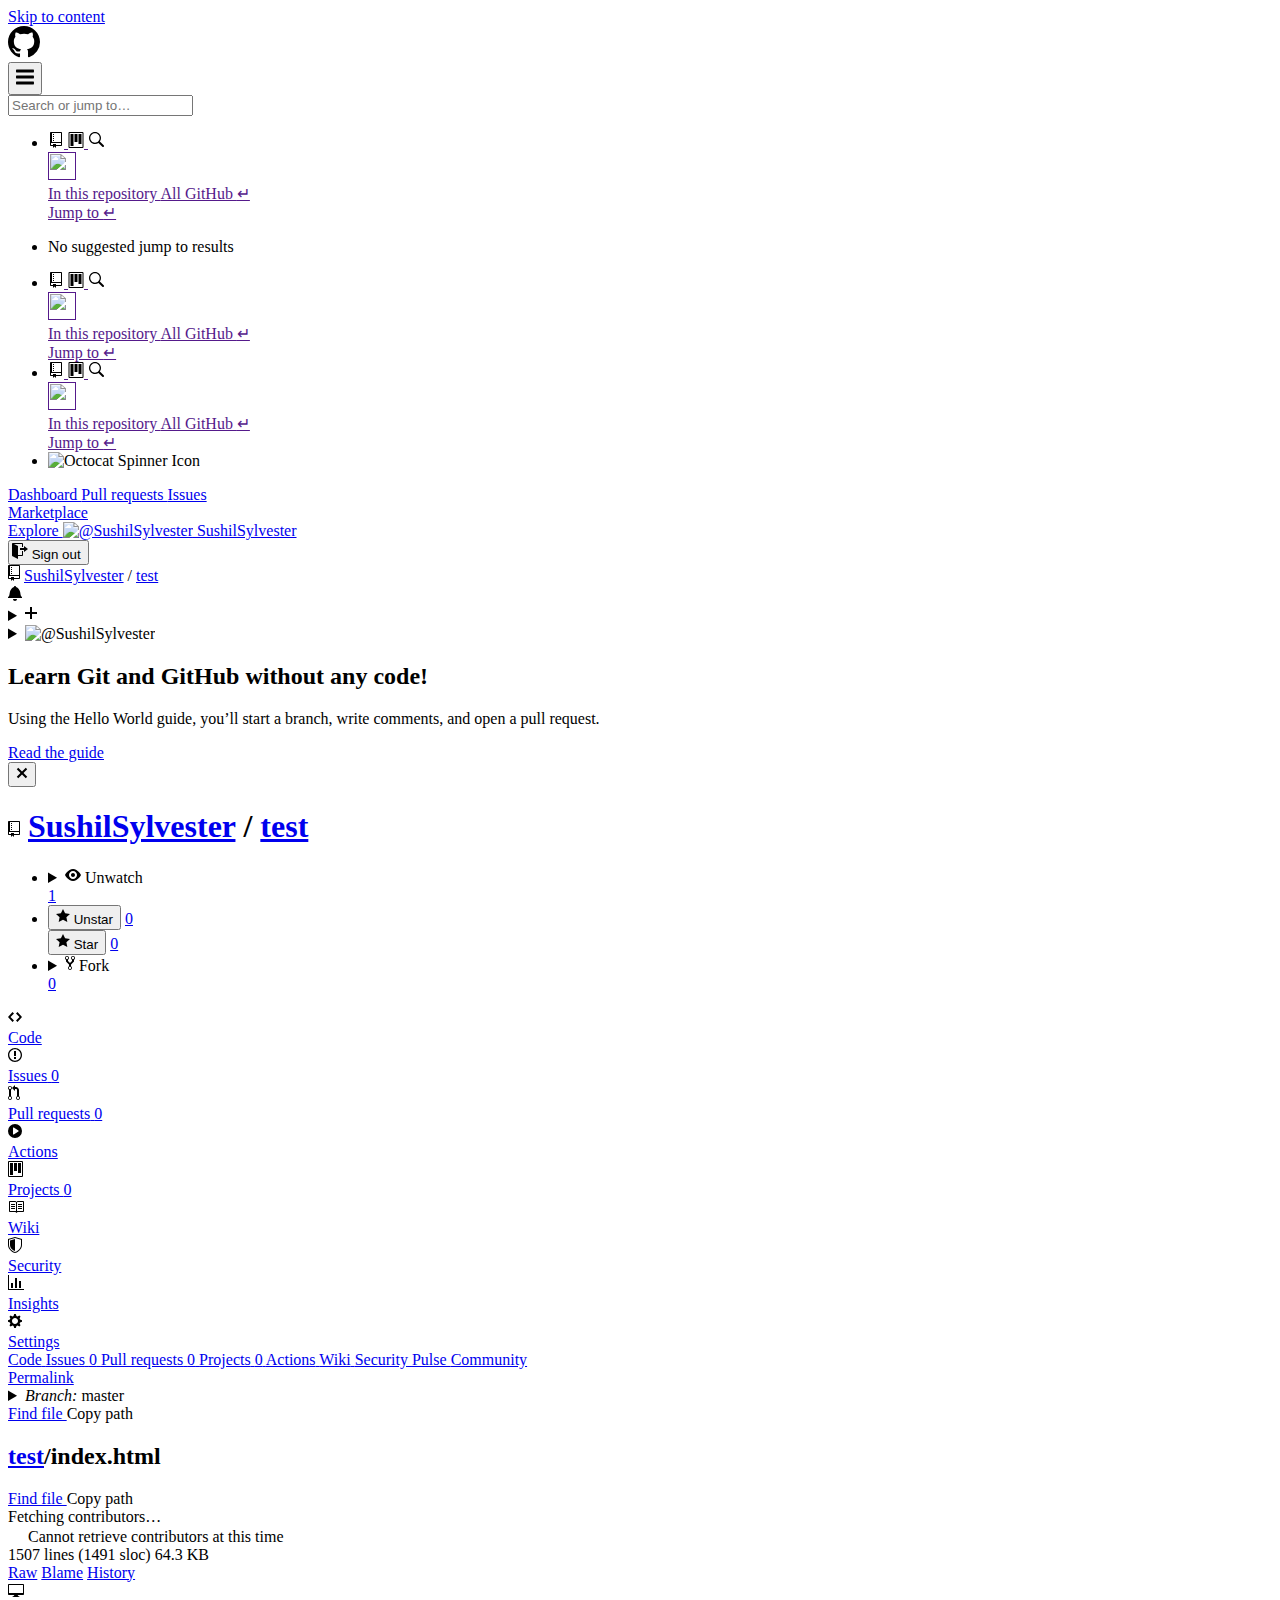
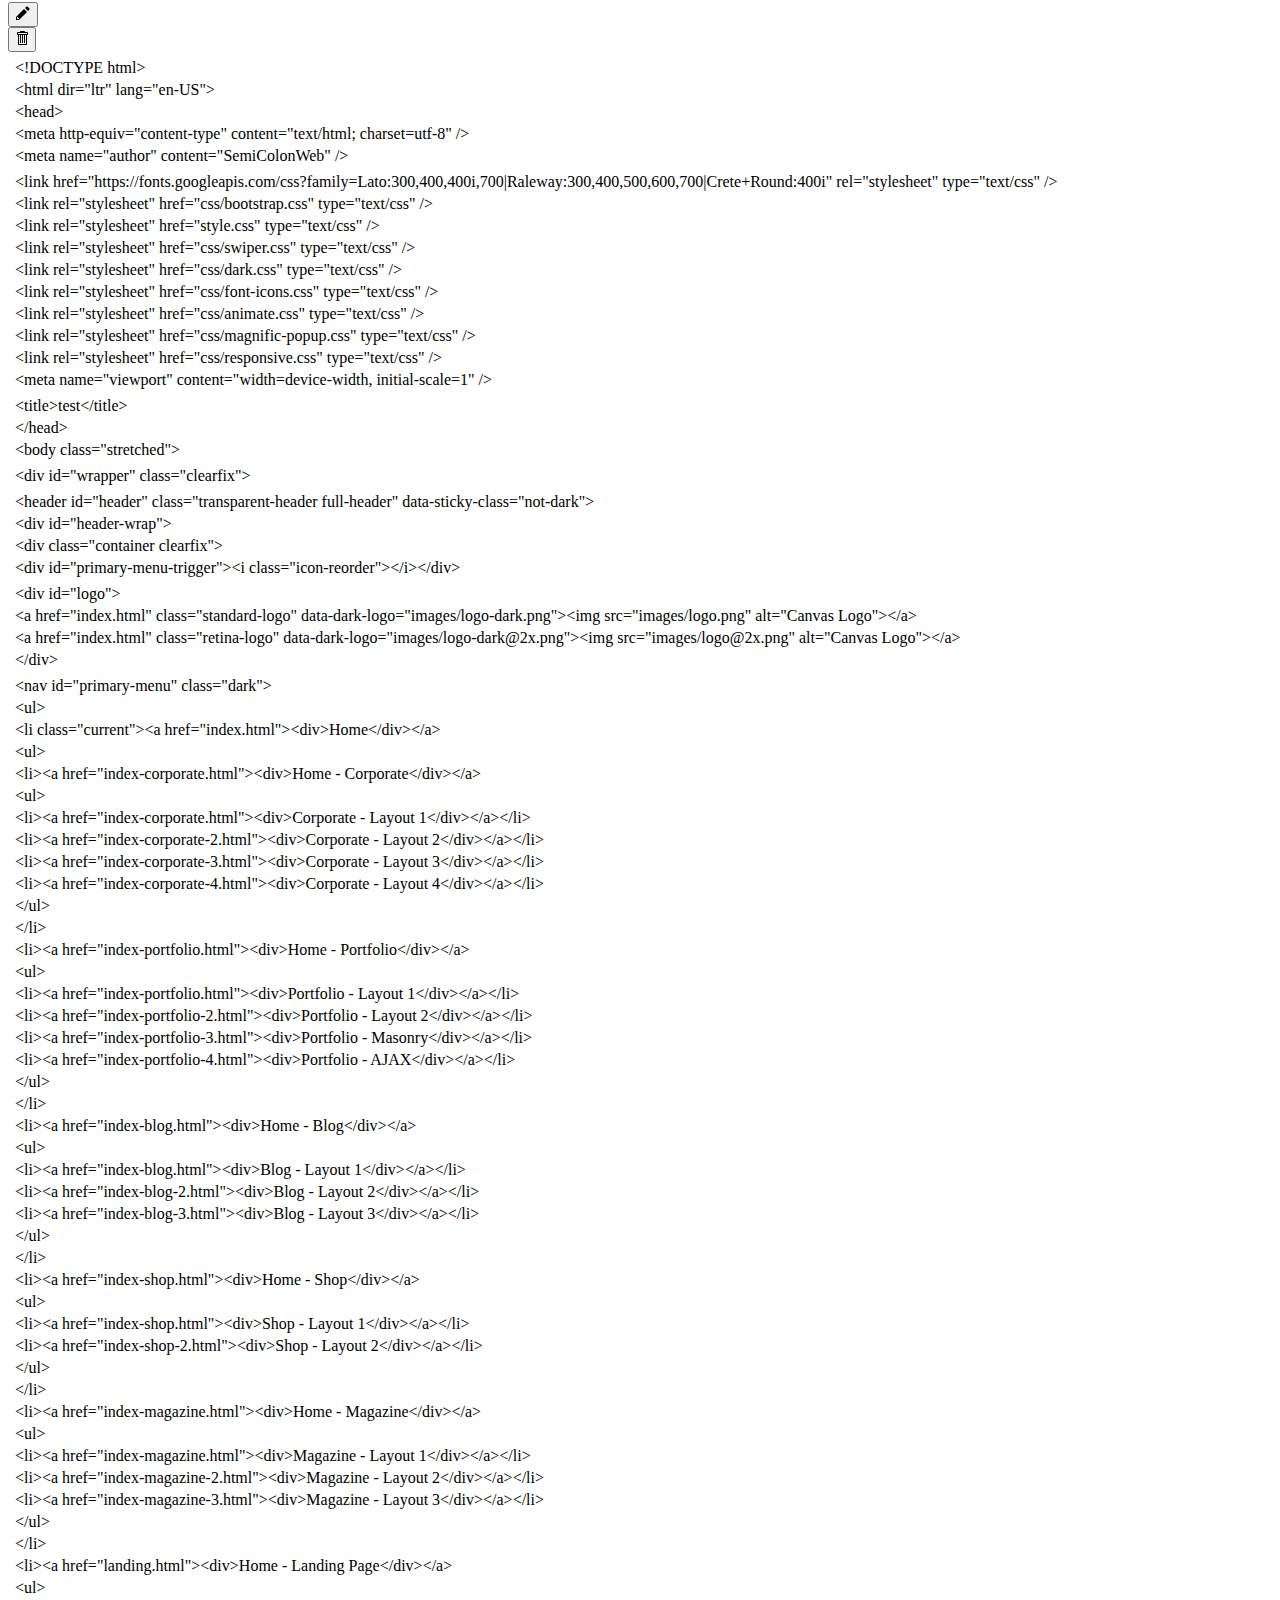
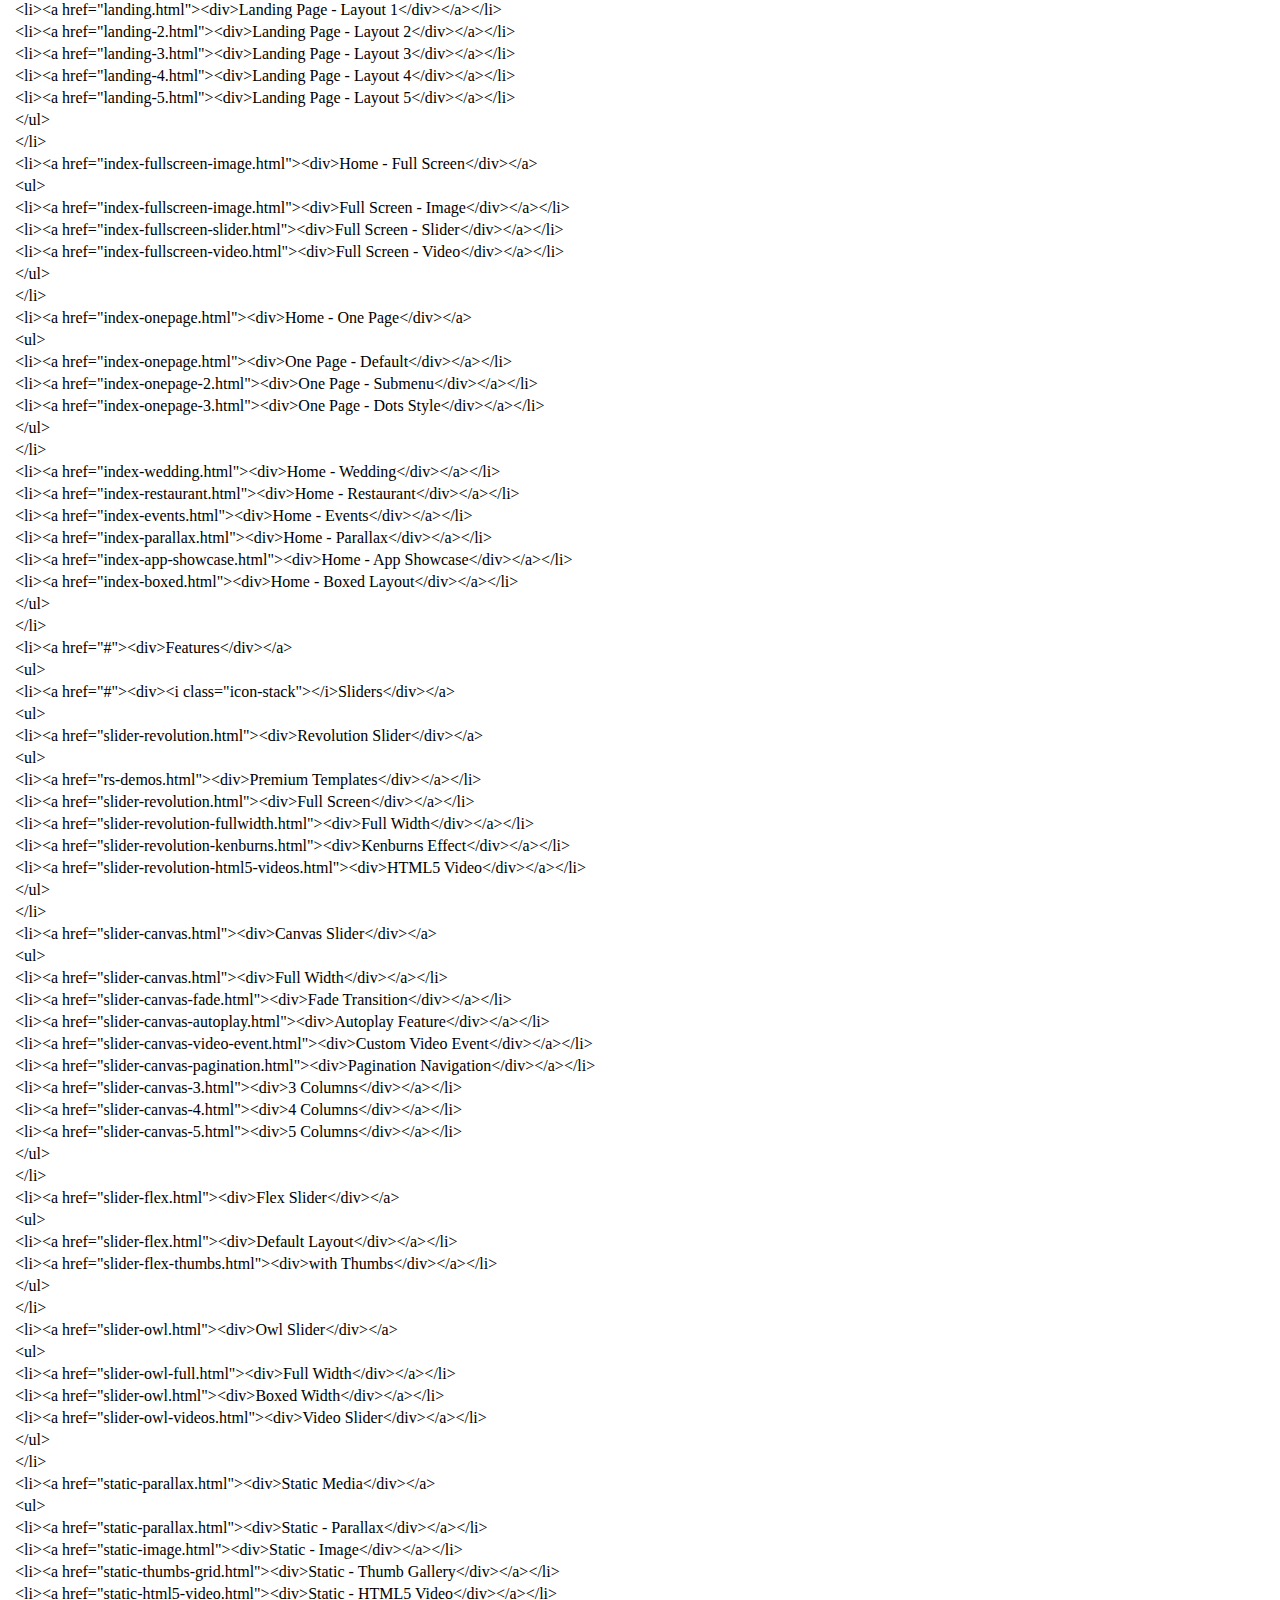
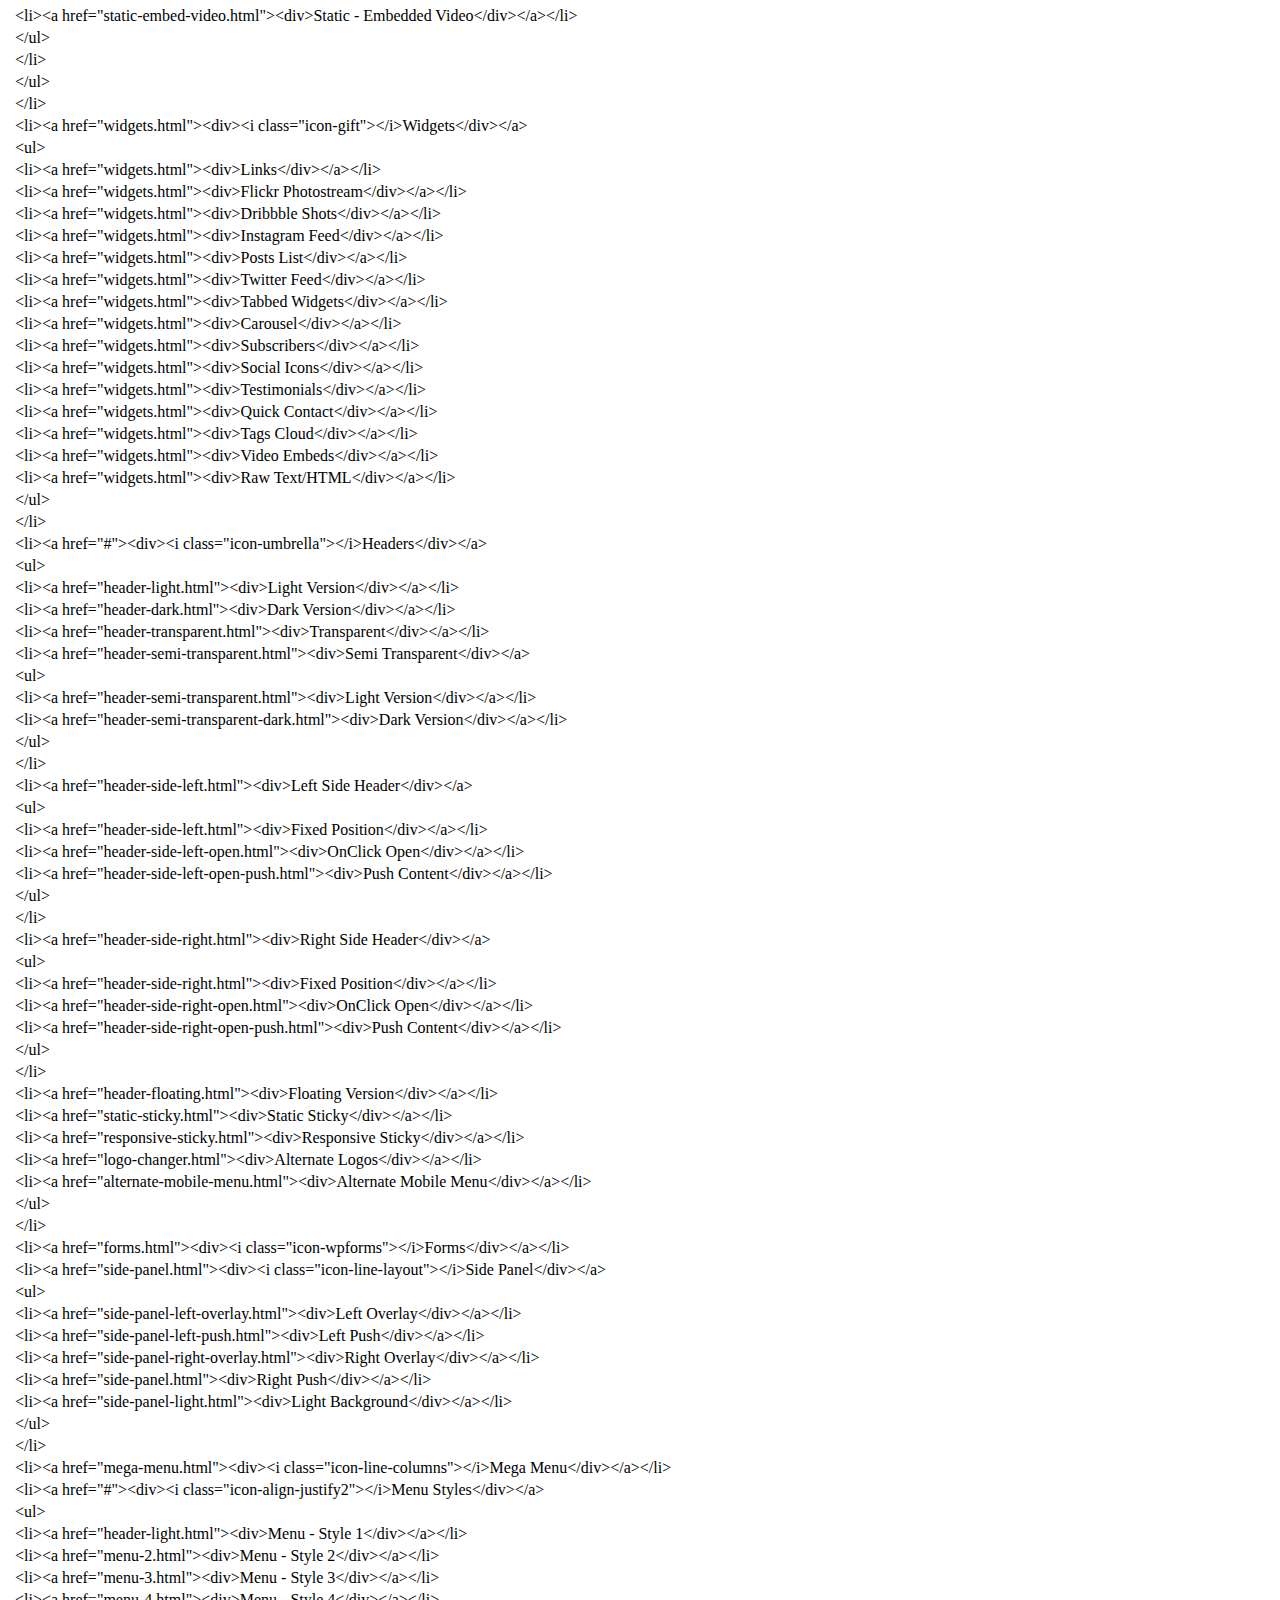
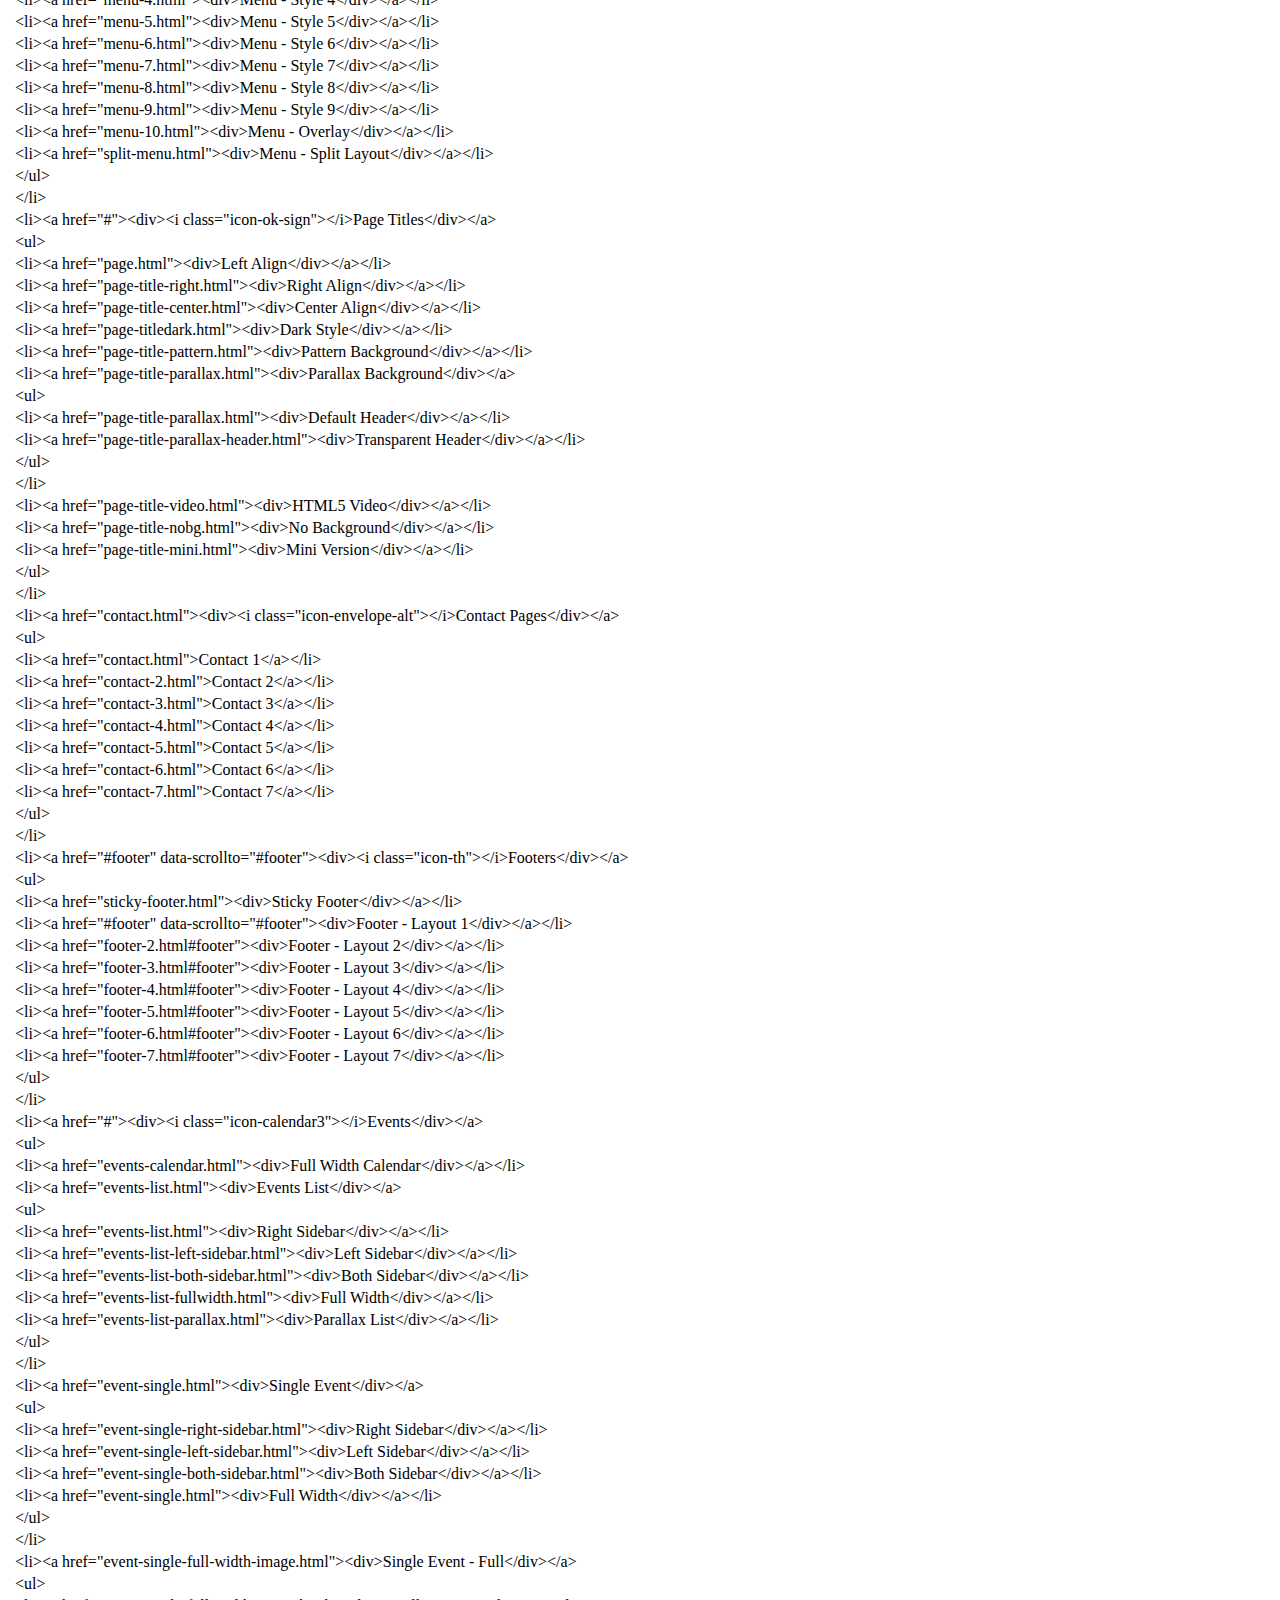
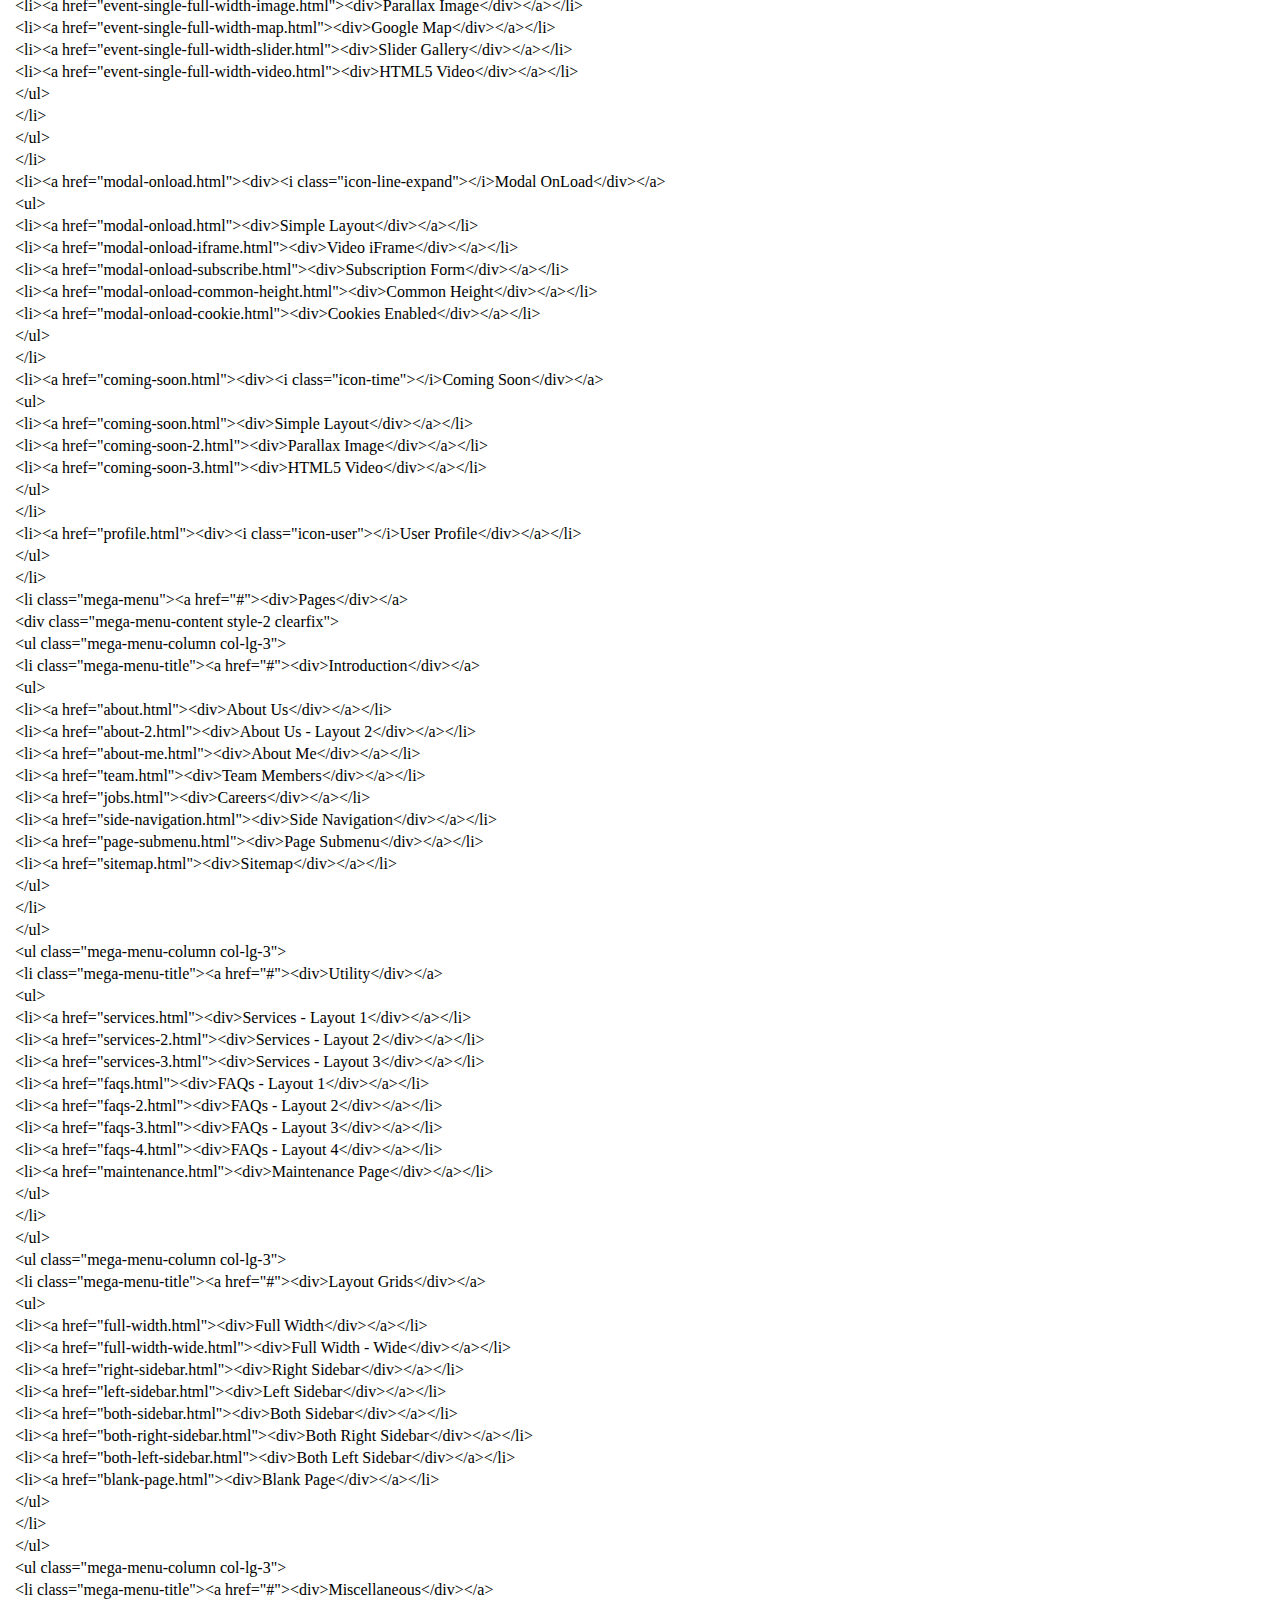
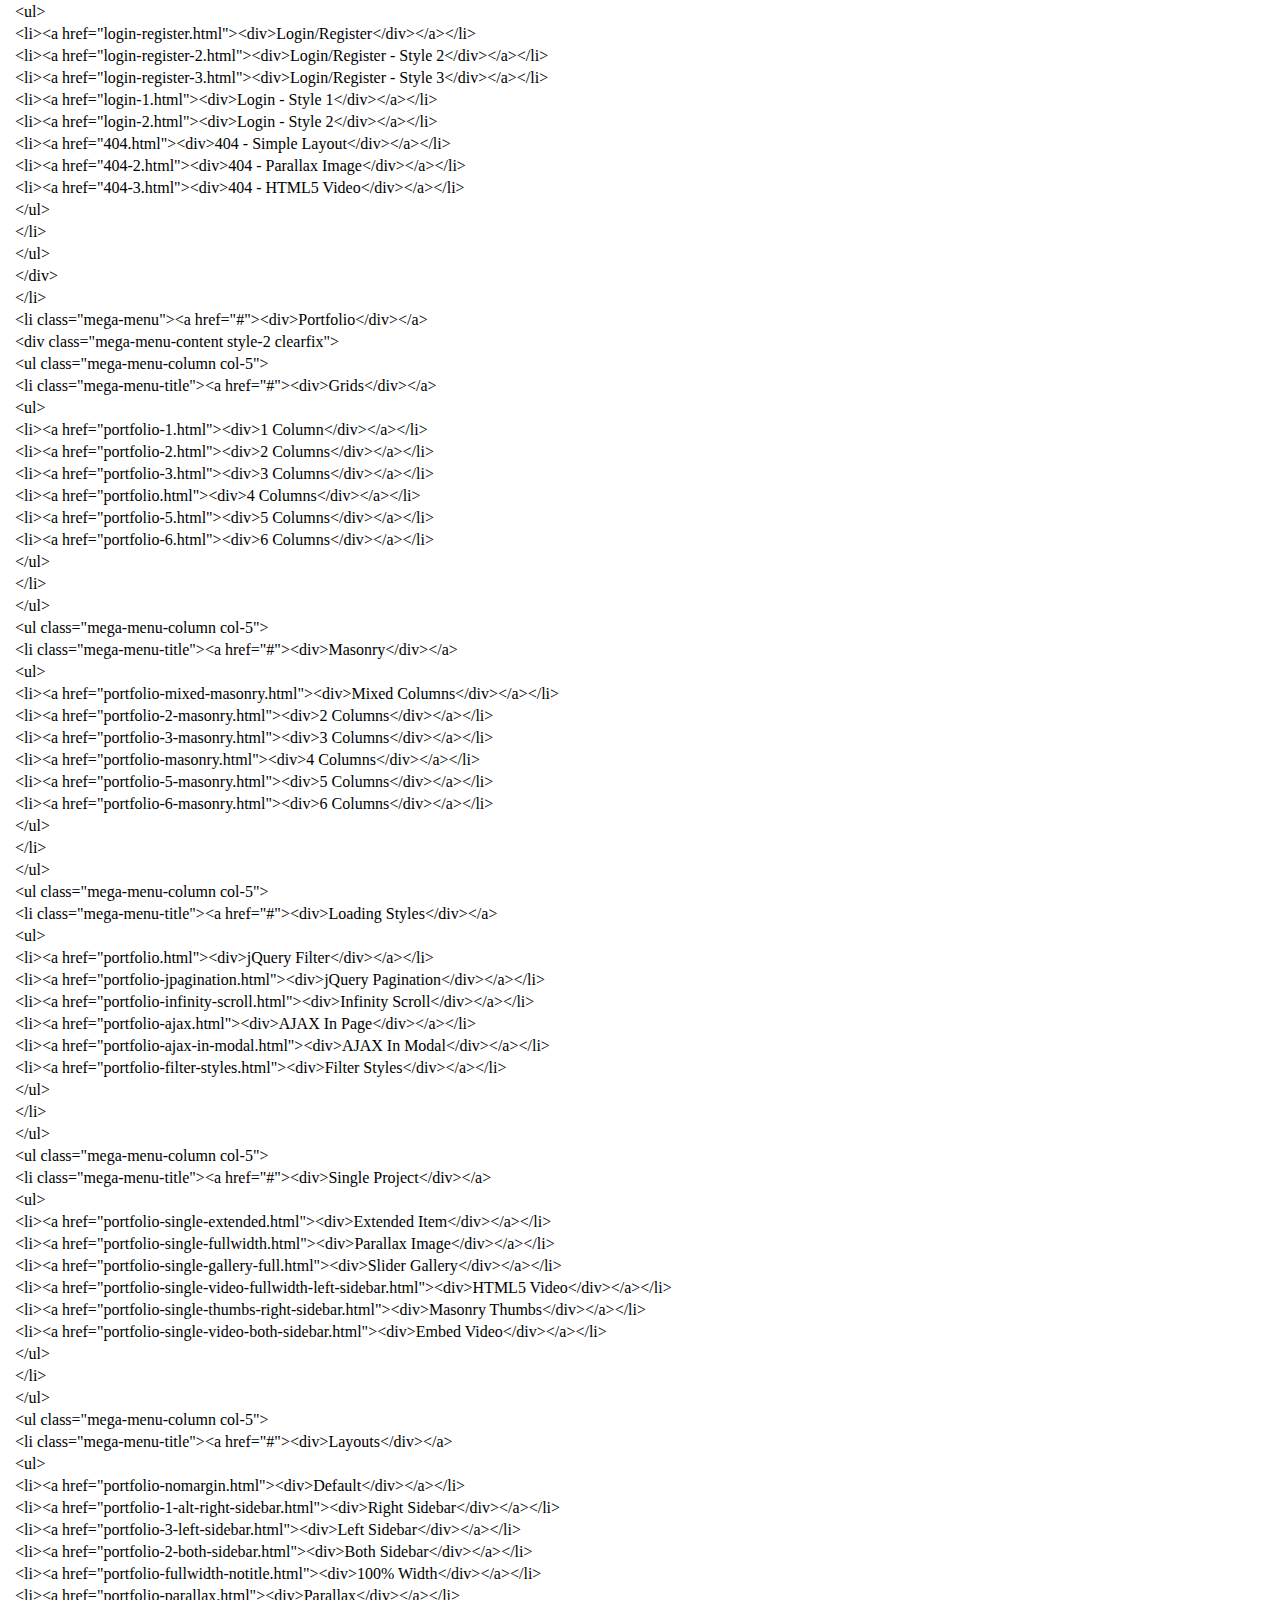
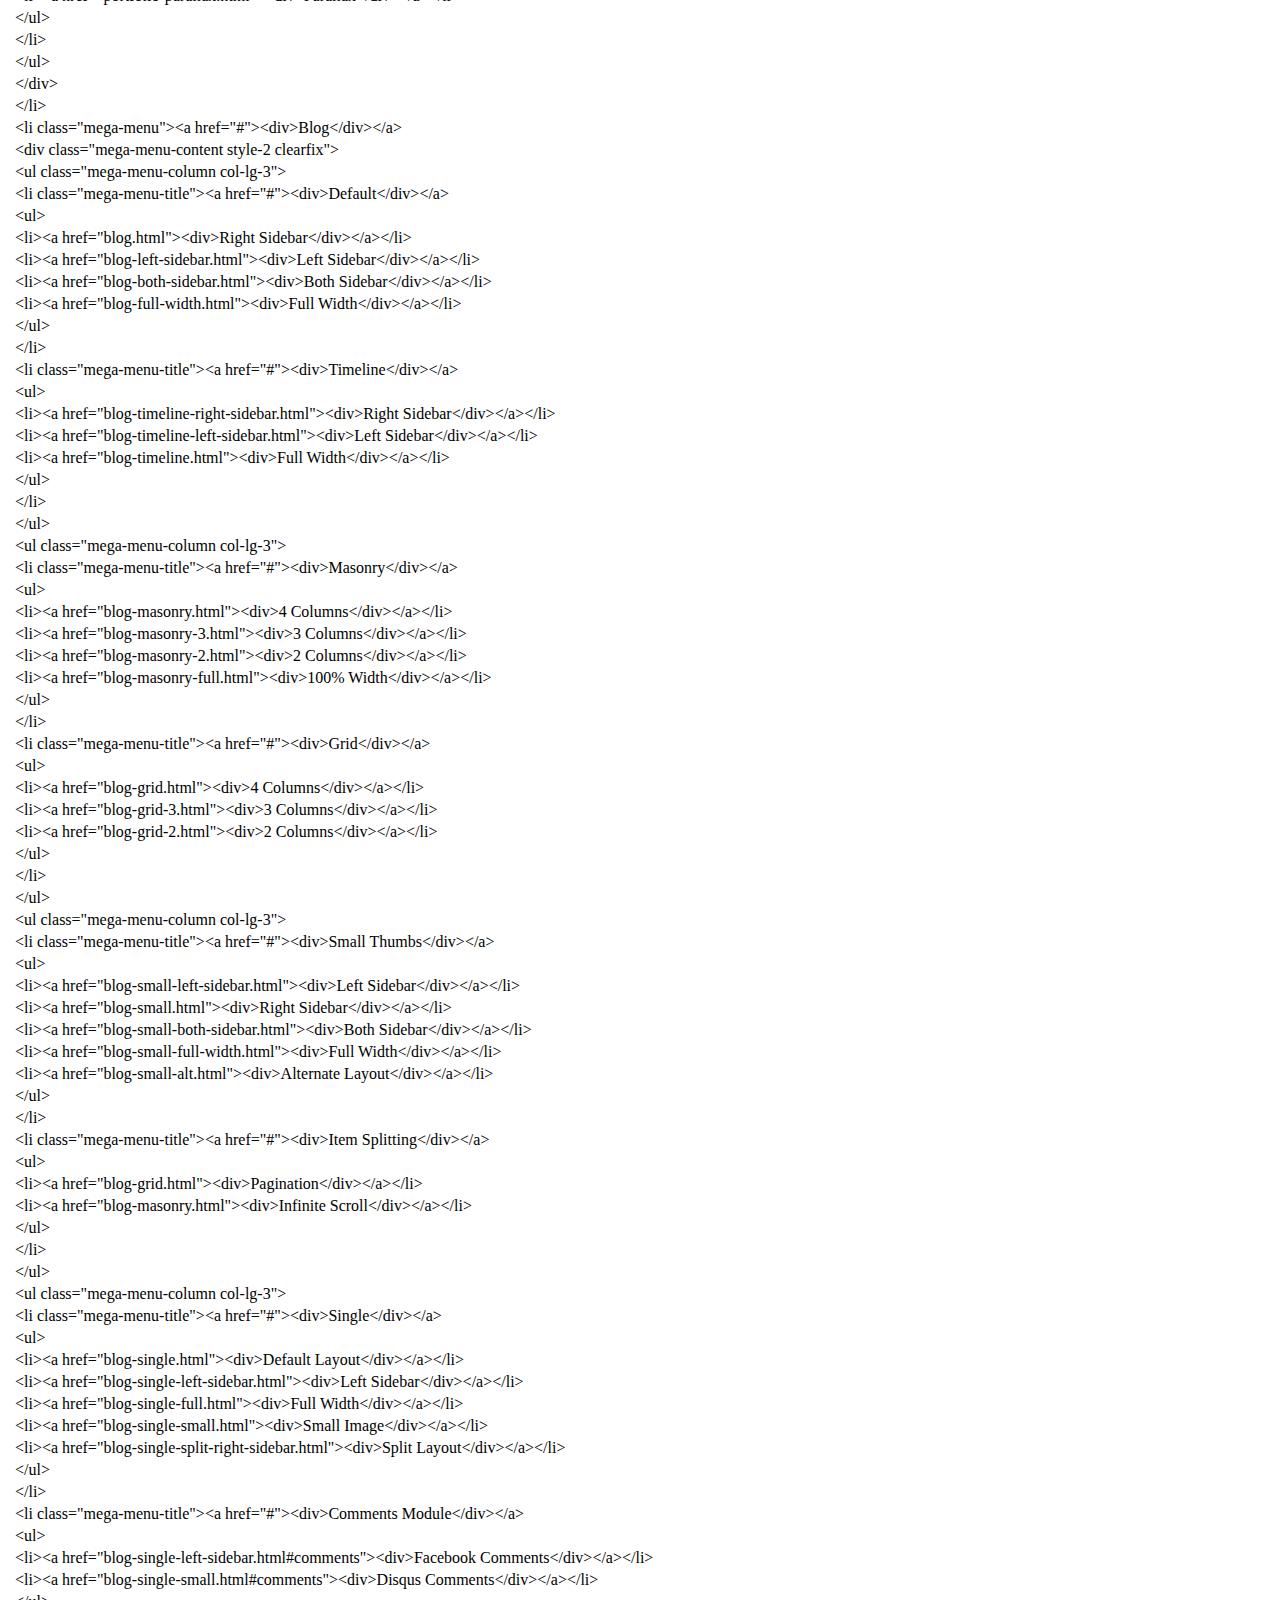
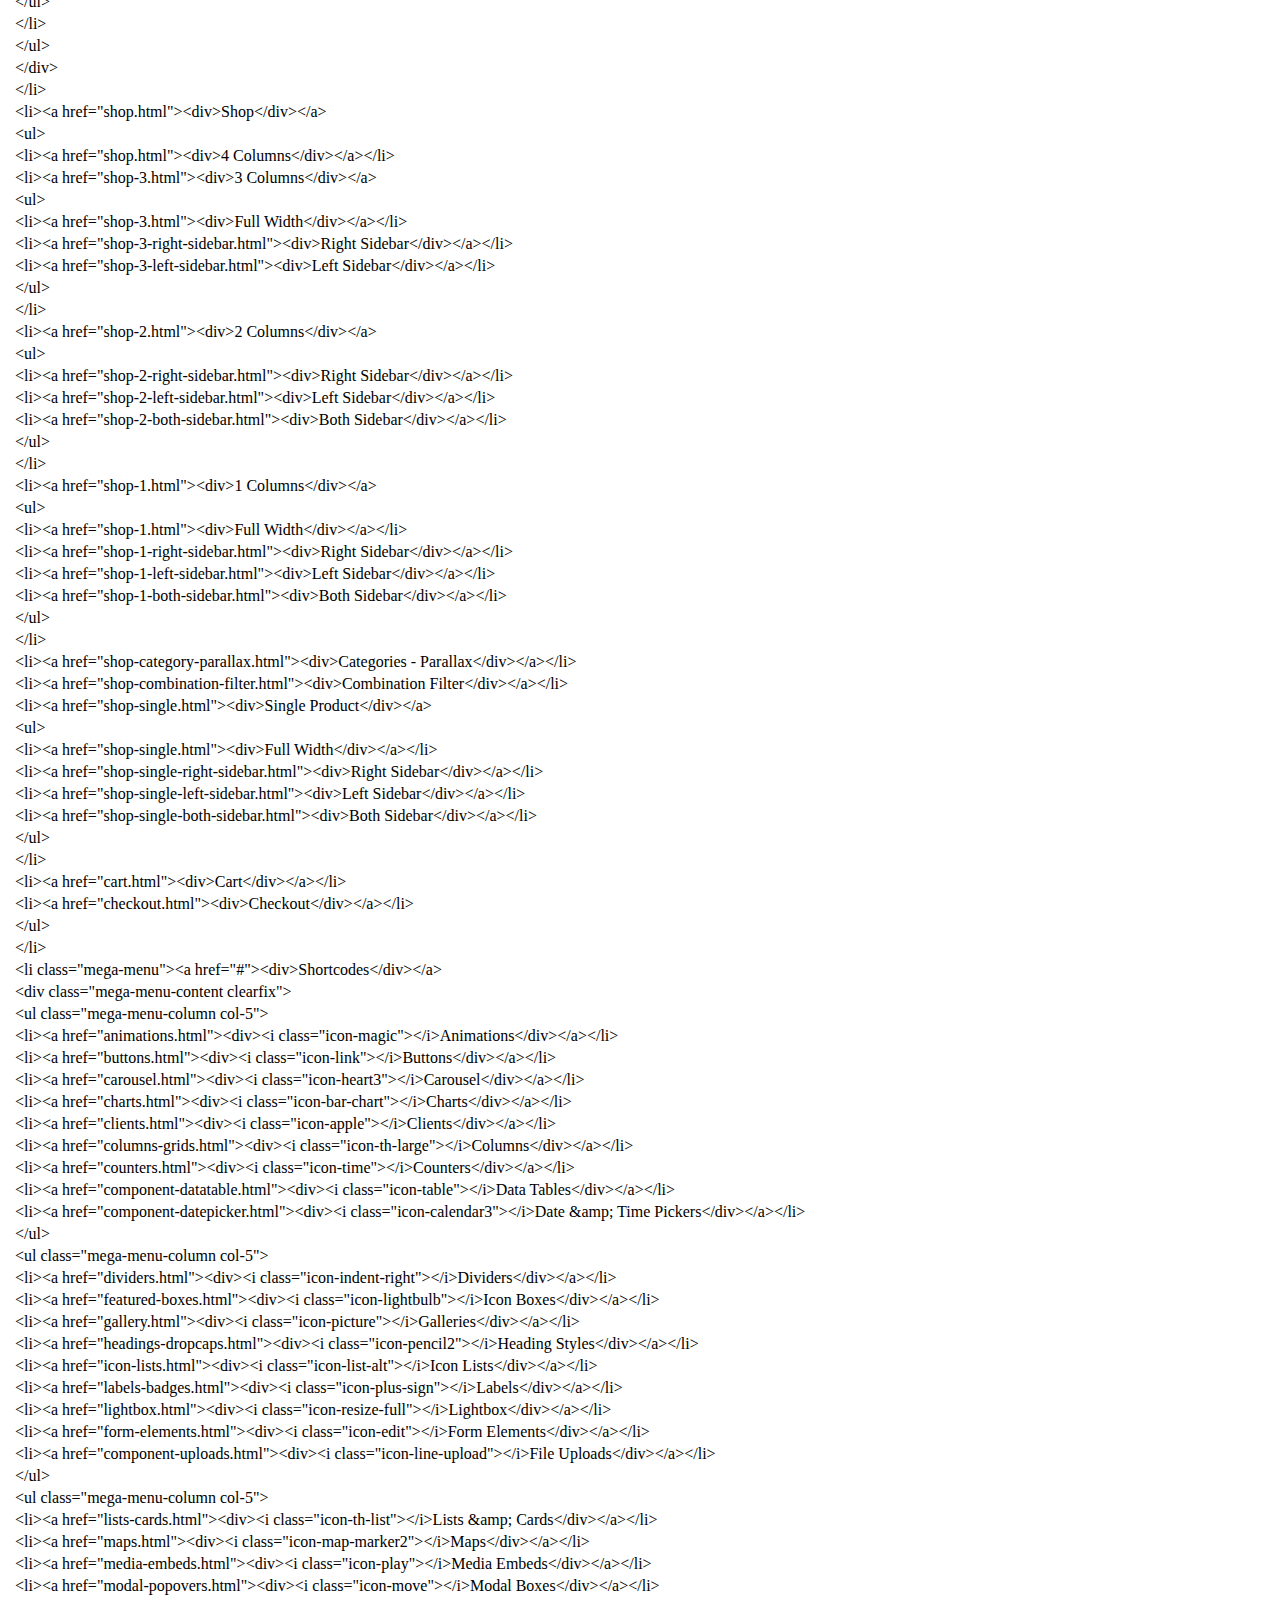
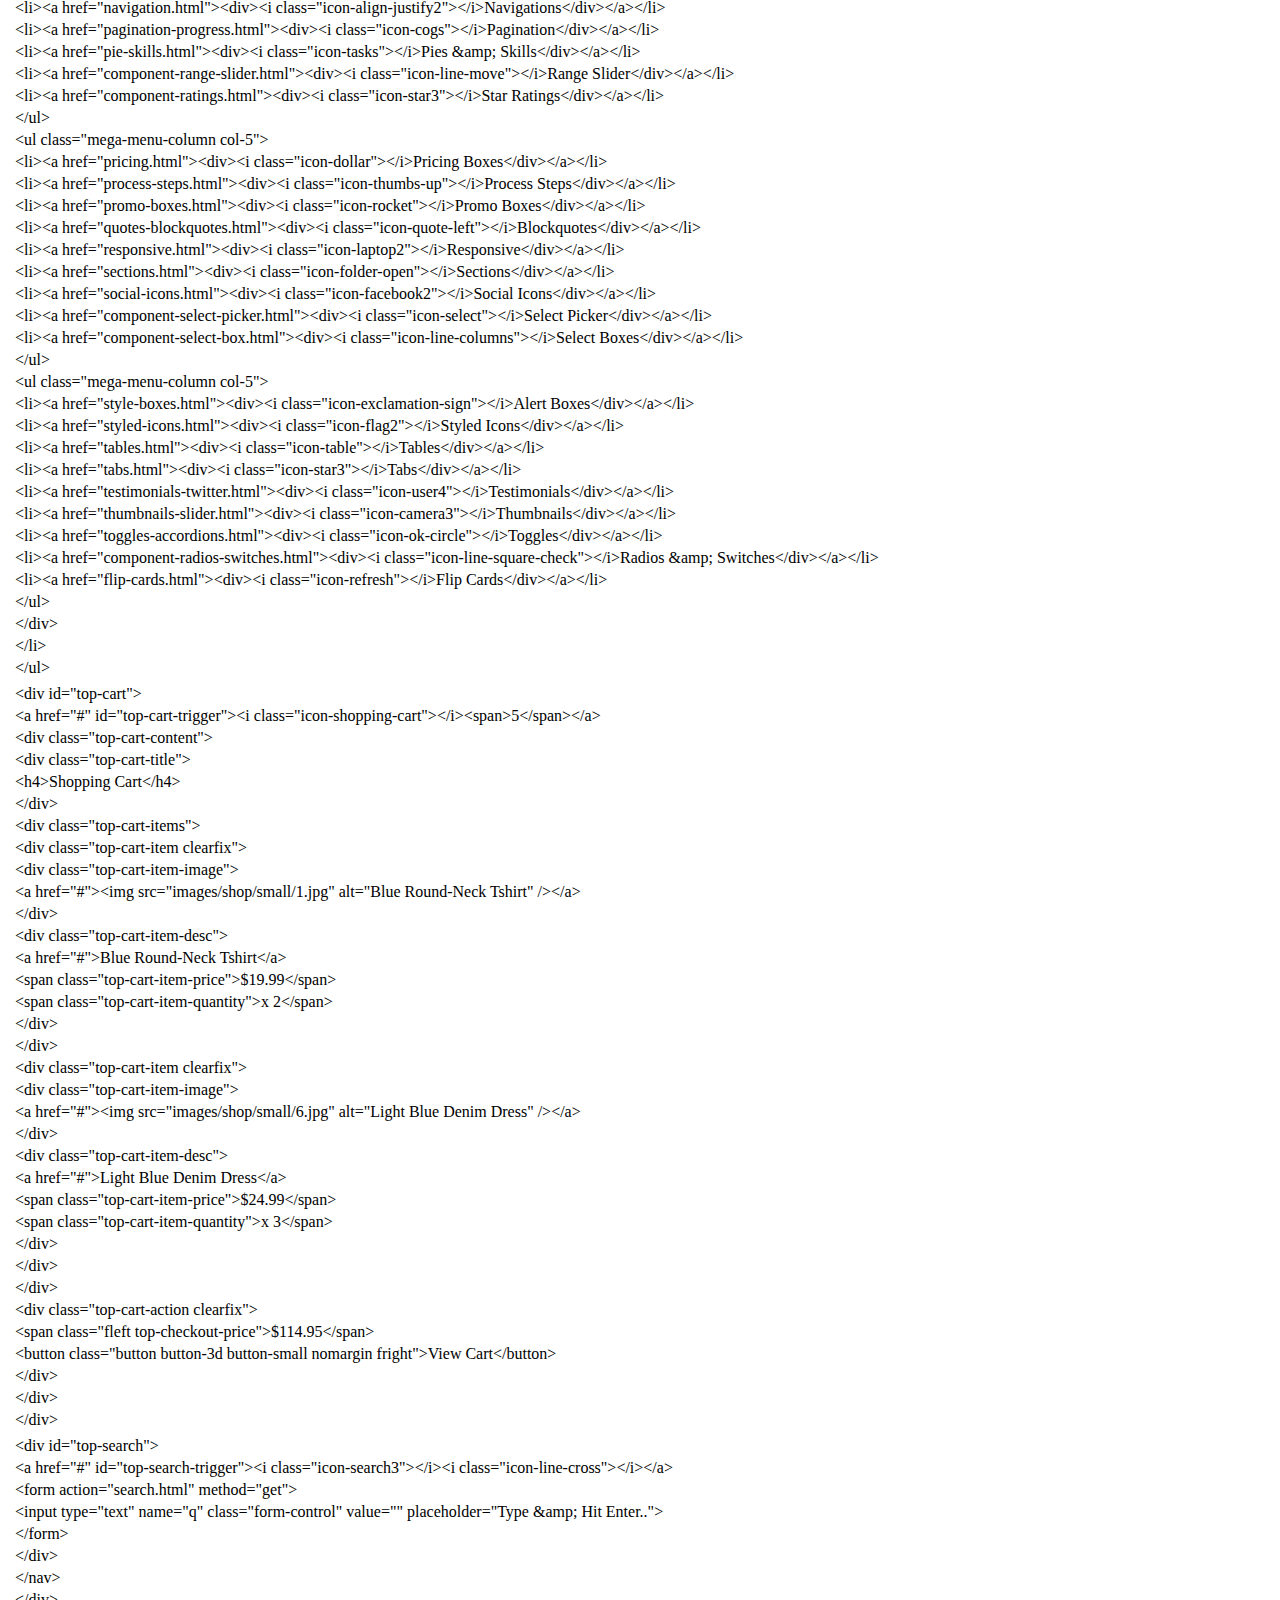
==== index.html @ d961a475 "intial" ====
<!DOCTYPE html>
<html lang="en">
  <head>
    <meta charset="utf-8">
  <link rel="dns-prefetch" href="https://github.githubassets.com">
  <link rel="dns-prefetch" href="https://avatars0.githubusercontent.com">
  <link rel="dns-prefetch" href="https://avatars1.githubusercontent.com">
  <link rel="dns-prefetch" href="https://avatars2.githubusercontent.com">
  <link rel="dns-prefetch" href="https://avatars3.githubusercontent.com">
  <link rel="dns-prefetch" href="https://github-cloud.s3.amazonaws.com">
  <link rel="dns-prefetch" href="https://user-images.githubusercontent.com/">



  <link crossorigin="anonymous" media="all" integrity="sha512-ZUjVod2EvYMDbGqRSyW0rpfgBq3i+gnR/4PfrzLsy5f20oIcRfgFQFVKgi3Ztp917bP1K/kdP5q8+nAlJ3+cFA==" rel="stylesheet" href="https://github.githubassets.com/assets/frameworks-6548d5a1dd84bd83036c6a914b25b4ae.css" />
  
    <link crossorigin="anonymous" media="all" integrity="sha512-aWCt/A1qCFFHv/UKBoS9jHRqexpzl4le8rrCfAyIIm8RdnEfFxDyhl0nZwbEgY9MXQrQaCOx6doLeYgiLhkJFw==" rel="stylesheet" href="https://github.githubassets.com/assets/github-6960adfc0d6a085147bff50a0684bd8c.css" />
    
    
    
    


  <meta name="viewport" content="width=device-width">
  
  <title>test/index.html at master · SushilSylvester/test</title>
    <meta name="description" content="learning how to make a website from a online theme - SushilSylvester/test">
    <link rel="search" type="application/opensearchdescription+xml" href="/opensearch.xml" title="GitHub">
  <link rel="fluid-icon" href="https://github.com/fluidicon.png" title="GitHub">
  <meta property="fb:app_id" content="1401488693436528">

    <meta name="twitter:image:src" content="https://avatars1.githubusercontent.com/u/50085377?s=400&amp;v=4" /><meta name="twitter:site" content="@github" /><meta name="twitter:card" content="summary" /><meta name="twitter:title" content="SushilSylvester/test" /><meta name="twitter:description" content="learning how to make a website from a online theme - SushilSylvester/test" />
    <meta property="og:image" content="https://avatars1.githubusercontent.com/u/50085377?s=400&amp;v=4" /><meta property="og:site_name" content="GitHub" /><meta property="og:type" content="object" /><meta property="og:title" content="SushilSylvester/test" /><meta property="og:url" content="https://github.com/SushilSylvester/test" /><meta property="og:description" content="learning how to make a website from a online theme - SushilSylvester/test" />

  <link rel="assets" href="https://github.githubassets.com/">
  <link rel="web-socket" href="wss://live.github.com/_sockets/VjI6NTA0NTA1NzQzOjMzNTg0MTM5MzczMWQwOTc1NGE2ODVhMDY2MGM2YjRiYjMzMDE5N2RiMmYwZTVmZGM2OWQ1YTc4OTg2MDI0ZDg=--afca8e7992817234aa585a444affe9e18c8a2e11">
  <link rel="sudo-modal" href="/sessions/sudo_modal">

  <meta name="request-id" content="A13A:0C19:292AB0:36376D:5E578D85" data-pjax-transient="true" /><meta name="html-safe-nonce" content="d06ad2f830679ea404a82786ac639b1eb482c0b4" data-pjax-transient="true" /><meta name="visitor-payload" content="[base64]" data-pjax-transient="true" /><meta name="visitor-hmac" content="f41d7c66b6e2598df636df85890a2dd08467ea015bfad2e20c453ac337c56d1f" data-pjax-transient="true" />



  <meta name="github-keyboard-shortcuts" content="repository,source-code" data-pjax-transient="true" />

  

  <meta name="selected-link" value="repo_source" data-pjax-transient>

      <meta name="google-site-verification" content="KT5gs8h0wvaagLKAVWq8bbeNwnZZK1r1XQysX3xurLU">
    <meta name="google-site-verification" content="ZzhVyEFwb7w3e0-uOTltm8Jsck2F5StVihD0exw2fsA">
    <meta name="google-site-verification" content="GXs5KoUUkNCoaAZn7wPN-t01Pywp9M3sEjnt_3_ZWPc">

  <meta name="octolytics-host" content="collector.githubapp.com" /><meta name="octolytics-app-id" content="github" /><meta name="octolytics-event-url" content="https://collector.githubapp.com/github-external/browser_event" /><meta name="octolytics-dimension-ga_id" content="" class="js-octo-ga-id" /><meta name="octolytics-actor-id" content="50085377" /><meta name="octolytics-actor-login" content="SushilSylvester" /><meta name="octolytics-actor-hash" content="61590eb894e7421001f3e9bf32dedfea23d3712039841abde90d7674dfe64f42" />
<meta name="analytics-location" content="/&lt;user-name&gt;/&lt;repo-name&gt;/blob/show" data-pjax-transient="true" />



    <meta name="google-analytics" content="UA-3769691-2">

  <meta class="js-ga-set" name="userId" content="8ce92f8f9f824bc4e760b42ac040467b">

<meta class="js-ga-set" name="dimension1" content="Logged In">



  

      <meta name="hostname" content="github.com">
    <meta name="user-login" content="SushilSylvester">

      <meta name="expected-hostname" content="github.com">

      <meta name="js-proxy-site-detection-payload" content="[base64]">

    <meta name="enabled-features" content="MARKETPLACE_FEATURED_BLOG_POSTS,MARKETPLACE_INVOICED_BILLING,MARKETPLACE_SOCIAL_PROOF_CUSTOMERS,MARKETPLACE_TRENDING_SOCIAL_PROOF,MARKETPLACE_RECOMMENDATIONS,MARKETPLACE_PENDING_INSTALLATIONS,RELATED_ISSUES,GHE_CLOUD_TRIAL">

  <meta http-equiv="x-pjax-version" content="a66917e160203954408a545388b3c1c7">
  

      <link href="https://github.com/SushilSylvester/test/commits/master.atom" rel="alternate" title="Recent Commits to test:master" type="application/atom+xml">

  <meta name="go-import" content="github.com/SushilSylvester/test git https://github.com/SushilSylvester/test.git">

  <meta name="octolytics-dimension-user_id" content="50085377" /><meta name="octolytics-dimension-user_login" content="SushilSylvester" /><meta name="octolytics-dimension-repository_id" content="243454106" /><meta name="octolytics-dimension-repository_nwo" content="SushilSylvester/test" /><meta name="octolytics-dimension-repository_public" content="true" /><meta name="octolytics-dimension-repository_is_fork" content="false" /><meta name="octolytics-dimension-repository_network_root_id" content="243454106" /><meta name="octolytics-dimension-repository_network_root_nwo" content="SushilSylvester/test" /><meta name="octolytics-dimension-repository_explore_github_marketplace_ci_cta_shown" content="true" />


    <link rel="canonical" href="https://github.com/SushilSylvester/test/blob/master/index.html" data-pjax-transient>


  <meta name="browser-stats-url" content="https://api.github.com/_private/browser/stats">

  <meta name="browser-errors-url" content="https://api.github.com/_private/browser/errors">

  <link rel="mask-icon" href="https://github.githubassets.com/pinned-octocat.svg" color="#000000">
  <link rel="icon" type="image/x-icon" class="js-site-favicon" href="https://github.githubassets.com/favicon.ico">

<meta name="theme-color" content="#1e2327">


  <link rel="manifest" href="/manifest.json" crossOrigin="use-credentials">

  </head>

  <body class="logged-in env-production page-responsive page-blob">
    

  <div class="position-relative js-header-wrapper ">
    <a href="#start-of-content" tabindex="1" class="p-3 bg-blue text-white show-on-focus js-skip-to-content">Skip to content</a>
    <span class="Progress progress-pjax-loader position-fixed width-full js-pjax-loader-bar">
      <span class="progress-pjax-loader-bar top-0 left-0" style="width: 0%;"></span>
    </span>

    
    



          <header class="Header js-details-container Details flex-wrap flex-lg-nowrap p-responsive" role="banner">

    <div class="Header-item d-none d-lg-flex">
      <a class="Header-link" href="https://github.com/" data-hotkey="g d" aria-label="Homepage" data-ga-click="Header, go to dashboard, icon:logo">
  <svg class="octicon octicon-mark-github v-align-middle" height="32" viewBox="0 0 16 16" version="1.1" width="32" aria-hidden="true"><path fill-rule="evenodd" d="M8 0C3.58 0 0 3.58 0 8c0 3.54 2.29 6.53 5.47 7.59.4.07.55-.17.55-.38 0-.19-.01-.82-.01-1.49-2.01.37-2.53-.49-2.69-.94-.09-.23-.48-.94-.82-1.13-.28-.15-.68-.52-.01-.53.63-.01 1.08.58 1.23.82.72 1.21 1.87.87 2.33.66.07-.52.28-.87.51-1.07-1.78-.2-3.64-.89-3.64-3.95 0-.87.31-1.59.82-2.15-.08-.2-.36-1.02.08-2.12 0 0 .67-.21 2.2.82.64-.18 1.32-.27 2-.27.68 0 1.36.09 2 .27 1.53-1.04 2.2-.82 2.2-.82.44 1.1.16 1.92.08 2.12.51.56.82 1.27.82 2.15 0 3.07-1.87 3.75-3.65 3.95.29.25.54.73.54 1.48 0 1.07-.01 1.93-.01 2.2 0 .21.15.46.55.38A8.013 8.013 0 0016 8c0-4.42-3.58-8-8-8z"/></svg>
</a>

    </div>

    <div class="Header-item d-lg-none">
      <button class="Header-link btn-link js-details-target" type="button" aria-label="Toggle navigation" aria-expanded="false">
        <svg height="24" class="octicon octicon-three-bars" viewBox="0 0 12 16" version="1.1" width="18" aria-hidden="true"><path fill-rule="evenodd" d="M11.41 9H.59C0 9 0 8.59 0 8c0-.59 0-1 .59-1H11.4c.59 0 .59.41.59 1 0 .59 0 1-.59 1h.01zm0-4H.59C0 5 0 4.59 0 4c0-.59 0-1 .59-1H11.4c.59 0 .59.41.59 1 0 .59 0 1-.59 1h.01zM.59 11H11.4c.59 0 .59.41.59 1 0 .59 0 1-.59 1H.59C0 13 0 12.59 0 12c0-.59 0-1 .59-1z"/></svg>
      </button>
    </div>

    <div class="Header-item Header-item--full flex-column flex-lg-row width-full flex-order-2 flex-lg-order-none mr-0 mr-lg-3 mt-3 mt-lg-0 Details-content--hidden">
        <div class="header-search flex-self-stretch flex-lg-self-auto mr-0 mr-lg-3 mb-3 mb-lg-0 scoped-search site-scoped-search js-site-search position-relative js-jump-to"
  role="combobox"
  aria-owns="jump-to-results"
  aria-label="Search or jump to"
  aria-haspopup="listbox"
  aria-expanded="false"
>
  <div class="position-relative">
    <!-- '"` --><!-- </textarea></xmp> --></option></form><form class="js-site-search-form" role="search" aria-label="Site" data-scope-type="Repository" data-scope-id="243454106" data-scoped-search-url="/SushilSylvester/test/search" data-unscoped-search-url="/search" action="/SushilSylvester/test/search" accept-charset="UTF-8" method="get"><input name="utf8" type="hidden" value="&#x2713;" />
      <label class="form-control input-sm header-search-wrapper p-0 header-search-wrapper-jump-to position-relative d-flex flex-justify-between flex-items-center js-chromeless-input-container">
        <input type="text"
          class="form-control input-sm header-search-input jump-to-field js-jump-to-field js-site-search-focus js-site-search-field is-clearable"
          data-hotkey="s,/"
          name="q"
          value=""
          placeholder="Search or jump to…"
          data-unscoped-placeholder="Search or jump to…"
          data-scoped-placeholder="Search or jump to…"
          autocapitalize="off"
          aria-autocomplete="list"
          aria-controls="jump-to-results"
          aria-label="Search or jump to…"
          data-jump-to-suggestions-path="/_graphql/GetSuggestedNavigationDestinations"
          spellcheck="false"
          autocomplete="off"
          >
          <input type="hidden" value="pB2CwMWUD31xLmV+FwZ5x+VfL7xsSQUrv5X5a4J0u9oSczZcZZi8GXXfVyZz+Y/QvOb5dAsIskVyiSiGy3tI0Q==" data-csrf="true" class="js-data-jump-to-suggestions-path-csrf" />
          <input type="hidden" class="js-site-search-type-field" name="type" >
            <img src="https://github.githubassets.com/images/search-key-slash.svg" alt="" class="mr-2 header-search-key-slash">

            <div class="Box position-absolute overflow-hidden d-none jump-to-suggestions js-jump-to-suggestions-container">
              
<ul class="d-none js-jump-to-suggestions-template-container">
  

<li class="d-flex flex-justify-start flex-items-center p-0 f5 navigation-item js-navigation-item js-jump-to-suggestion" role="option">
  <a tabindex="-1" class="no-underline d-flex flex-auto flex-items-center jump-to-suggestions-path js-jump-to-suggestion-path js-navigation-open p-2" href="">
    <div class="jump-to-octicon js-jump-to-octicon flex-shrink-0 mr-2 text-center d-none">
      <svg height="16" width="16" class="octicon octicon-repo flex-shrink-0 js-jump-to-octicon-repo d-none" title="Repository" aria-label="Repository" viewBox="0 0 12 16" version="1.1" role="img"><path fill-rule="evenodd" d="M4 9H3V8h1v1zm0-3H3v1h1V6zm0-2H3v1h1V4zm0-2H3v1h1V2zm8-1v12c0 .55-.45 1-1 1H6v2l-1.5-1.5L3 16v-2H1c-.55 0-1-.45-1-1V1c0-.55.45-1 1-1h10c.55 0 1 .45 1 1zm-1 10H1v2h2v-1h3v1h5v-2zm0-10H2v9h9V1z"/></svg>
      <svg height="16" width="16" class="octicon octicon-project flex-shrink-0 js-jump-to-octicon-project d-none" title="Project" aria-label="Project" viewBox="0 0 15 16" version="1.1" role="img"><path fill-rule="evenodd" d="M10 12h3V2h-3v10zm-4-2h3V2H6v8zm-4 4h3V2H2v12zm-1 1h13V1H1v14zM14 0H1a1 1 0 00-1 1v14a1 1 0 001 1h13a1 1 0 001-1V1a1 1 0 00-1-1z"/></svg>
      <svg height="16" width="16" class="octicon octicon-search flex-shrink-0 js-jump-to-octicon-search d-none" title="Search" aria-label="Search" viewBox="0 0 16 16" version="1.1" role="img"><path fill-rule="evenodd" d="M15.7 13.3l-3.81-3.83A5.93 5.93 0 0013 6c0-3.31-2.69-6-6-6S1 2.69 1 6s2.69 6 6 6c1.3 0 2.48-.41 3.47-1.11l3.83 3.81c.19.2.45.3.7.3.25 0 .52-.09.7-.3a.996.996 0 000-1.41v.01zM7 10.7c-2.59 0-4.7-2.11-4.7-4.7 0-2.59 2.11-4.7 4.7-4.7 2.59 0 4.7 2.11 4.7 4.7 0 2.59-2.11 4.7-4.7 4.7z"/></svg>
    </div>

    <img class="avatar mr-2 flex-shrink-0 js-jump-to-suggestion-avatar d-none" alt="" aria-label="Team" src="" width="28" height="28">

    <div class="jump-to-suggestion-name js-jump-to-suggestion-name flex-auto overflow-hidden text-left no-wrap css-truncate css-truncate-target">
    </div>

    <div class="border rounded-1 flex-shrink-0 bg-gray px-1 text-gray-light ml-1 f6 d-none js-jump-to-badge-search">
      <span class="js-jump-to-badge-search-text-default d-none" aria-label="in this repository">
        In this repository
      </span>
      <span class="js-jump-to-badge-search-text-global d-none" aria-label="in all of GitHub">
        All GitHub
      </span>
      <span aria-hidden="true" class="d-inline-block ml-1 v-align-middle">↵</span>
    </div>

    <div aria-hidden="true" class="border rounded-1 flex-shrink-0 bg-gray px-1 text-gray-light ml-1 f6 d-none d-on-nav-focus js-jump-to-badge-jump">
      Jump to
      <span class="d-inline-block ml-1 v-align-middle">↵</span>
    </div>
  </a>
</li>

</ul>

<ul class="d-none js-jump-to-no-results-template-container">
  <li class="d-flex flex-justify-center flex-items-center f5 d-none js-jump-to-suggestion p-2">
    <span class="text-gray">No suggested jump to results</span>
  </li>
</ul>

<ul id="jump-to-results" role="listbox" class="p-0 m-0 js-navigation-container jump-to-suggestions-results-container js-jump-to-suggestions-results-container">
  

<li class="d-flex flex-justify-start flex-items-center p-0 f5 navigation-item js-navigation-item js-jump-to-scoped-search d-none" role="option">
  <a tabindex="-1" class="no-underline d-flex flex-auto flex-items-center jump-to-suggestions-path js-jump-to-suggestion-path js-navigation-open p-2" href="">
    <div class="jump-to-octicon js-jump-to-octicon flex-shrink-0 mr-2 text-center d-none">
      <svg height="16" width="16" class="octicon octicon-repo flex-shrink-0 js-jump-to-octicon-repo d-none" title="Repository" aria-label="Repository" viewBox="0 0 12 16" version="1.1" role="img"><path fill-rule="evenodd" d="M4 9H3V8h1v1zm0-3H3v1h1V6zm0-2H3v1h1V4zm0-2H3v1h1V2zm8-1v12c0 .55-.45 1-1 1H6v2l-1.5-1.5L3 16v-2H1c-.55 0-1-.45-1-1V1c0-.55.45-1 1-1h10c.55 0 1 .45 1 1zm-1 10H1v2h2v-1h3v1h5v-2zm0-10H2v9h9V1z"/></svg>
      <svg height="16" width="16" class="octicon octicon-project flex-shrink-0 js-jump-to-octicon-project d-none" title="Project" aria-label="Project" viewBox="0 0 15 16" version="1.1" role="img"><path fill-rule="evenodd" d="M10 12h3V2h-3v10zm-4-2h3V2H6v8zm-4 4h3V2H2v12zm-1 1h13V1H1v14zM14 0H1a1 1 0 00-1 1v14a1 1 0 001 1h13a1 1 0 001-1V1a1 1 0 00-1-1z"/></svg>
      <svg height="16" width="16" class="octicon octicon-search flex-shrink-0 js-jump-to-octicon-search d-none" title="Search" aria-label="Search" viewBox="0 0 16 16" version="1.1" role="img"><path fill-rule="evenodd" d="M15.7 13.3l-3.81-3.83A5.93 5.93 0 0013 6c0-3.31-2.69-6-6-6S1 2.69 1 6s2.69 6 6 6c1.3 0 2.48-.41 3.47-1.11l3.83 3.81c.19.2.45.3.7.3.25 0 .52-.09.7-.3a.996.996 0 000-1.41v.01zM7 10.7c-2.59 0-4.7-2.11-4.7-4.7 0-2.59 2.11-4.7 4.7-4.7 2.59 0 4.7 2.11 4.7 4.7 0 2.59-2.11 4.7-4.7 4.7z"/></svg>
    </div>

    <img class="avatar mr-2 flex-shrink-0 js-jump-to-suggestion-avatar d-none" alt="" aria-label="Team" src="" width="28" height="28">

    <div class="jump-to-suggestion-name js-jump-to-suggestion-name flex-auto overflow-hidden text-left no-wrap css-truncate css-truncate-target">
    </div>

    <div class="border rounded-1 flex-shrink-0 bg-gray px-1 text-gray-light ml-1 f6 d-none js-jump-to-badge-search">
      <span class="js-jump-to-badge-search-text-default d-none" aria-label="in this repository">
        In this repository
      </span>
      <span class="js-jump-to-badge-search-text-global d-none" aria-label="in all of GitHub">
        All GitHub
      </span>
      <span aria-hidden="true" class="d-inline-block ml-1 v-align-middle">↵</span>
    </div>

    <div aria-hidden="true" class="border rounded-1 flex-shrink-0 bg-gray px-1 text-gray-light ml-1 f6 d-none d-on-nav-focus js-jump-to-badge-jump">
      Jump to
      <span class="d-inline-block ml-1 v-align-middle">↵</span>
    </div>
  </a>
</li>

  

<li class="d-flex flex-justify-start flex-items-center p-0 f5 navigation-item js-navigation-item js-jump-to-global-search d-none" role="option">
  <a tabindex="-1" class="no-underline d-flex flex-auto flex-items-center jump-to-suggestions-path js-jump-to-suggestion-path js-navigation-open p-2" href="">
    <div class="jump-to-octicon js-jump-to-octicon flex-shrink-0 mr-2 text-center d-none">
      <svg height="16" width="16" class="octicon octicon-repo flex-shrink-0 js-jump-to-octicon-repo d-none" title="Repository" aria-label="Repository" viewBox="0 0 12 16" version="1.1" role="img"><path fill-rule="evenodd" d="M4 9H3V8h1v1zm0-3H3v1h1V6zm0-2H3v1h1V4zm0-2H3v1h1V2zm8-1v12c0 .55-.45 1-1 1H6v2l-1.5-1.5L3 16v-2H1c-.55 0-1-.45-1-1V1c0-.55.45-1 1-1h10c.55 0 1 .45 1 1zm-1 10H1v2h2v-1h3v1h5v-2zm0-10H2v9h9V1z"/></svg>
      <svg height="16" width="16" class="octicon octicon-project flex-shrink-0 js-jump-to-octicon-project d-none" title="Project" aria-label="Project" viewBox="0 0 15 16" version="1.1" role="img"><path fill-rule="evenodd" d="M10 12h3V2h-3v10zm-4-2h3V2H6v8zm-4 4h3V2H2v12zm-1 1h13V1H1v14zM14 0H1a1 1 0 00-1 1v14a1 1 0 001 1h13a1 1 0 001-1V1a1 1 0 00-1-1z"/></svg>
      <svg height="16" width="16" class="octicon octicon-search flex-shrink-0 js-jump-to-octicon-search d-none" title="Search" aria-label="Search" viewBox="0 0 16 16" version="1.1" role="img"><path fill-rule="evenodd" d="M15.7 13.3l-3.81-3.83A5.93 5.93 0 0013 6c0-3.31-2.69-6-6-6S1 2.69 1 6s2.69 6 6 6c1.3 0 2.48-.41 3.47-1.11l3.83 3.81c.19.2.45.3.7.3.25 0 .52-.09.7-.3a.996.996 0 000-1.41v.01zM7 10.7c-2.59 0-4.7-2.11-4.7-4.7 0-2.59 2.11-4.7 4.7-4.7 2.59 0 4.7 2.11 4.7 4.7 0 2.59-2.11 4.7-4.7 4.7z"/></svg>
    </div>

    <img class="avatar mr-2 flex-shrink-0 js-jump-to-suggestion-avatar d-none" alt="" aria-label="Team" src="" width="28" height="28">

    <div class="jump-to-suggestion-name js-jump-to-suggestion-name flex-auto overflow-hidden text-left no-wrap css-truncate css-truncate-target">
    </div>

    <div class="border rounded-1 flex-shrink-0 bg-gray px-1 text-gray-light ml-1 f6 d-none js-jump-to-badge-search">
      <span class="js-jump-to-badge-search-text-default d-none" aria-label="in this repository">
        In this repository
      </span>
      <span class="js-jump-to-badge-search-text-global d-none" aria-label="in all of GitHub">
        All GitHub
      </span>
      <span aria-hidden="true" class="d-inline-block ml-1 v-align-middle">↵</span>
    </div>

    <div aria-hidden="true" class="border rounded-1 flex-shrink-0 bg-gray px-1 text-gray-light ml-1 f6 d-none d-on-nav-focus js-jump-to-badge-jump">
      Jump to
      <span class="d-inline-block ml-1 v-align-middle">↵</span>
    </div>
  </a>
</li>


    <li class="d-flex flex-justify-center flex-items-center p-0 f5 js-jump-to-suggestion">
      <img src="https://github.githubassets.com/images/spinners/octocat-spinner-128.gif" alt="Octocat Spinner Icon" class="m-2" width="28">
    </li>
</ul>

            </div>
      </label>
</form>  </div>
</div>


      <nav class="d-flex flex-column flex-lg-row flex-self-stretch flex-lg-self-auto" aria-label="Global">
    <a class="Header-link d-block d-lg-none py-2 py-lg-0 border-top border-lg-top-0 border-white-fade-15" data-ga-click="Header, click, Nav menu - item:dashboard:user" aria-label="Dashboard" href="/dashboard">
      Dashboard
</a>

  <a class="js-selected-navigation-item Header-link  mr-0 mr-lg-3 py-2 py-lg-0 border-top border-lg-top-0 border-white-fade-15" data-hotkey="g p" data-ga-click="Header, click, Nav menu - item:pulls context:user" aria-label="Pull requests you created" data-selected-links="/pulls /pulls/assigned /pulls/mentioned /pulls" href="/pulls">
    Pull requests
</a>
  <a class="js-selected-navigation-item Header-link  mr-0 mr-lg-3 py-2 py-lg-0 border-top border-lg-top-0 border-white-fade-15" data-hotkey="g i" data-ga-click="Header, click, Nav menu - item:issues context:user" aria-label="Issues you created" data-selected-links="/issues /issues/assigned /issues/mentioned /issues" href="/issues">
    Issues
</a>
    <div class="mr-0 mr-lg-3 py-2 py-lg-0 border-top border-lg-top-0 border-white-fade-15">
      <a class="js-selected-navigation-item Header-link" data-ga-click="Header, click, Nav menu - item:marketplace context:user" data-octo-click="marketplace_click" data-octo-dimensions="location:nav_bar" data-selected-links=" /marketplace" href="/marketplace">
        Marketplace
</a>      

    </div>

  <a class="js-selected-navigation-item Header-link  mr-0 mr-lg-3 py-2 py-lg-0 border-top border-lg-top-0 border-white-fade-15" data-ga-click="Header, click, Nav menu - item:explore" data-selected-links="/explore /trending /trending/developers /integrations /integrations/feature/code /integrations/feature/collaborate /integrations/feature/ship showcases showcases_search showcases_landing /explore" href="/explore">
    Explore
</a>


    <a class="Header-link d-block d-lg-none mr-0 mr-lg-3 py-2 py-lg-0 border-top border-lg-top-0 border-white-fade-15" href="https://github.com/SushilSylvester">
      <img class="avatar" height="20" width="20" alt="@SushilSylvester" src="https://avatars1.githubusercontent.com/u/50085377?s=60&amp;v=4" />
      SushilSylvester
</a>
    <!-- '"` --><!-- </textarea></xmp> --></option></form><form action="/logout" accept-charset="UTF-8" method="post"><input name="utf8" type="hidden" value="&#x2713;" /><input type="hidden" name="authenticity_token" value="a6bkRm9+83kVj0KAwwd3Gv68ynLj0SEzkzgPrz29Hw8mX1LPITIdLJmAjPabknGfxXHAyP0M7aQ8CLTeWeJGrg==" />
      <button type="submit" class="Header-link mr-0 mr-lg-3 py-2 py-lg-0 border-top border-lg-top-0 border-white-fade-15 d-lg-none btn-link d-block width-full text-left" data-ga-click="Header, sign out, icon:logout" style="padding-left: 2px;">
        <svg class="octicon octicon-sign-out v-align-middle" viewBox="0 0 16 16" version="1.1" width="16" height="16" aria-hidden="true"><path fill-rule="evenodd" d="M12 9V7H8V5h4V3l4 3-4 3zm-2 3H6V3L2 1h8v3h1V1c0-.55-.45-1-1-1H1C.45 0 0 .45 0 1v11.38c0 .39.22.73.55.91L6 16.01V13h4c.55 0 1-.45 1-1V8h-1v4z"/></svg>
        Sign out
      </button>
</form></nav>

    </div>

    <div class="Header-item Header-item--full flex-justify-center d-lg-none position-relative">
      <div class="css-truncate css-truncate-target width-fit position-absolute left-0 right-0 text-center">
              <svg class="octicon octicon-repo" viewBox="0 0 12 16" version="1.1" width="12" height="16" aria-hidden="true"><path fill-rule="evenodd" d="M4 9H3V8h1v1zm0-3H3v1h1V6zm0-2H3v1h1V4zm0-2H3v1h1V2zm8-1v12c0 .55-.45 1-1 1H6v2l-1.5-1.5L3 16v-2H1c-.55 0-1-.45-1-1V1c0-.55.45-1 1-1h10c.55 0 1 .45 1 1zm-1 10H1v2h2v-1h3v1h5v-2zm0-10H2v9h9V1z"/></svg>
    <a class="Header-link" href="/SushilSylvester">SushilSylvester</a>
    /
    <a class="Header-link" href="/SushilSylvester/test">test</a>

</div>
    </div>

    <div class="Header-item mr-0 mr-lg-3 flex-order-1 flex-lg-order-none">
      

    <a aria-label="You have no unread notifications" class="Header-link notification-indicator position-relative tooltipped tooltipped-sw js-socket-channel js-notification-indicator" data-hotkey="g n" data-ga-click="Header, go to notifications, icon:read" data-channel="notification-changed:50085377" href="/notifications/beta">
        <span class="js-indicator-modifier mail-status "></span>
        <svg class="octicon octicon-bell" viewBox="0 0 14 16" version="1.1" width="14" height="16" aria-hidden="true"><path fill-rule="evenodd" d="M14 12v1H0v-1l.73-.58c.77-.77.81-2.55 1.19-4.42C2.69 3.23 6 2 6 2c0-.55.45-1 1-1s1 .45 1 1c0 0 3.39 1.23 4.16 5 .38 1.88.42 3.66 1.19 4.42l.66.58H14zm-7 4c1.11 0 2-.89 2-2H5c0 1.11.89 2 2 2z"/></svg>
</a>
    </div>


    <div class="Header-item position-relative d-none d-lg-flex">
      <details class="details-overlay details-reset">
  <summary class="Header-link"
      aria-label="Create new…"
      data-ga-click="Header, create new, icon:add">
    <svg class="octicon octicon-plus" viewBox="0 0 12 16" version="1.1" width="12" height="16" aria-hidden="true"><path fill-rule="evenodd" d="M12 9H7v5H5V9H0V7h5V2h2v5h5v2z"/></svg> <span class="dropdown-caret"></span>
  </summary>
  <details-menu class="dropdown-menu dropdown-menu-sw">
    
<a role="menuitem" class="dropdown-item" href="/new" data-ga-click="Header, create new repository">
  New repository
</a>

  <a role="menuitem" class="dropdown-item" href="/new/import" data-ga-click="Header, import a repository">
    Import repository
  </a>

<a role="menuitem" class="dropdown-item" href="https://gist.github.com/" data-ga-click="Header, create new gist">
  New gist
</a>

  <a role="menuitem" class="dropdown-item" href="/organizations/new" data-ga-click="Header, create new organization">
    New organization
  </a>


  <div role="none" class="dropdown-divider"></div>
  <div class="dropdown-header">
    <span title="SushilSylvester/test">This repository</span>
  </div>
    <a role="menuitem" class="dropdown-item" href="/SushilSylvester/test/issues/new" data-ga-click="Header, create new issue" data-skip-pjax>
      New issue
    </a>


  </details-menu>
</details>

    </div>

    <div class="Header-item position-relative mr-0 d-none d-lg-flex">
      
  <details class="details-overlay details-reset js-feature-preview-indicator-container" data-feature-preview-indicator-src="/users/SushilSylvester/feature_preview/indicator_check.json">

  <summary class="Header-link"
    aria-label="View profile and more"
    data-ga-click="Header, show menu, icon:avatar">
    <img class="avatar " alt="@SushilSylvester" width="20" height="20" src="https://avatars1.githubusercontent.com/u/50085377?s=60&amp;v=4">


      <span class="feature-preview-indicator js-feature-preview-indicator" hidden></span>
    <span class="dropdown-caret"></span>
  </summary>
  <details-menu class="dropdown-menu dropdown-menu-sw mt-2" style="width: 180px">
    <div class="header-nav-current-user css-truncate"><a role="menuitem" class="no-underline user-profile-link px-3 pt-2 pb-2 mb-n2 mt-n1 d-block" href="/SushilSylvester" data-ga-click="Header, go to profile, text:Signed in as">Signed in as <strong class="css-truncate-target">SushilSylvester</strong></a></div>
    <div role="none" class="dropdown-divider"></div>

      <div class="pl-3 pr-3 f6 user-status-container js-user-status-context pb-1" data-url="/users/status?compact=1&amp;link_mentions=0&amp;truncate=1">
        
<div class="js-user-status-container
    user-status-compact rounded-1 px-2 py-1 mt-2
    border
  " data-team-hovercards-enabled>
  <details class="js-user-status-details details-reset details-overlay details-overlay-dark">
    <summary class="btn-link btn-block link-gray no-underline js-toggle-user-status-edit toggle-user-status-edit "
      role="menuitem" data-hydro-click="{&quot;event_type&quot;:&quot;user_profile.click&quot;,&quot;payload&quot;:{&quot;profile_user_id&quot;:50085377,&quot;target&quot;:&quot;EDIT_USER_STATUS&quot;,&quot;user_id&quot;:50085377,&quot;originating_url&quot;:&quot;https://github.com/SushilSylvester/test/blob/master/index.html&quot;}}" data-hydro-click-hmac="24ddf86c469769e2e1553b67f669446ef25684000cde6a82e181e3a13b3ee31a">
      <div class="d-flex">
        <div class="f6 lh-condensed user-status-header
          d-inline-block v-align-middle
            user-status-emoji-only-header circle
            pr-2
"
            style="max-width: 29px"
          >
          <div class="user-status-emoji-container flex-shrink-0 mr-1 mt-1 lh-condensed-ultra v-align-bottom" style="">
            <svg class="octicon octicon-smiley" viewBox="0 0 16 16" version="1.1" width="16" height="16" aria-hidden="true"><path fill-rule="evenodd" d="M8 0C3.58 0 0 3.58 0 8s3.58 8 8 8 8-3.58 8-8-3.58-8-8-8zm4.81 12.81a6.72 6.72 0 01-2.17 1.45c-.83.36-1.72.53-2.64.53-.92 0-1.81-.17-2.64-.53-.81-.34-1.55-.83-2.17-1.45a6.773 6.773 0 01-1.45-2.17A6.59 6.59 0 011.21 8c0-.92.17-1.81.53-2.64.34-.81.83-1.55 1.45-2.17.62-.62 1.36-1.11 2.17-1.45A6.59 6.59 0 018 1.21c.92 0 1.81.17 2.64.53.81.34 1.55.83 2.17 1.45.62.62 1.11 1.36 1.45 2.17.36.83.53 1.72.53 2.64 0 .92-.17 1.81-.53 2.64-.34.81-.83 1.55-1.45 2.17zM4 6.8v-.59c0-.66.53-1.19 1.2-1.19h.59c.66 0 1.19.53 1.19 1.19v.59c0 .67-.53 1.2-1.19 1.2H5.2C4.53 8 4 7.47 4 6.8zm5 0v-.59c0-.66.53-1.19 1.2-1.19h.59c.66 0 1.19.53 1.19 1.19v.59c0 .67-.53 1.2-1.19 1.2h-.59C9.53 8 9 7.47 9 6.8zm4 3.2c-.72 1.88-2.91 3-5 3s-4.28-1.13-5-3c-.14-.39.23-1 .66-1h8.59c.41 0 .89.61.75 1z"/></svg>
          </div>
        </div>
        <div class="
          d-inline-block v-align-middle
          
          
           css-truncate css-truncate-target 
           user-status-message-wrapper f6"
           style="line-height: 20px;" >
          <div class="d-inline-block text-gray-dark v-align-text-top text-left">
              <span class="text-gray ml-2">Set status</span>
          </div>
        </div>
      </div>
    </summary>
    <details-dialog class="details-dialog rounded-1 anim-fade-in fast Box Box--overlay" role="dialog" tabindex="-1">
      <!-- '"` --><!-- </textarea></xmp> --></option></form><form class="position-relative flex-auto js-user-status-form" action="/users/status?compact=1&amp;link_mentions=0&amp;truncate=1" accept-charset="UTF-8" method="post"><input name="utf8" type="hidden" value="&#x2713;" /><input type="hidden" name="_method" value="put" /><input type="hidden" name="authenticity_token" value="TpXCMq8Dv70Ocn3XR5s6U+Mvnvc3CHPkH/YJA5jkvl6ASxvZKxDGDaIjckwtNFYfDh7nRnbjuSlPQqBrznvvpg==" />
        <div class="Box-header bg-gray border-bottom p-3">
          <button class="Box-btn-octicon js-toggle-user-status-edit btn-octicon float-right" type="reset" aria-label="Close dialog" data-close-dialog>
            <svg class="octicon octicon-x" viewBox="0 0 12 16" version="1.1" width="12" height="16" aria-hidden="true"><path fill-rule="evenodd" d="M7.48 8l3.75 3.75-1.48 1.48L6 9.48l-3.75 3.75-1.48-1.48L4.52 8 .77 4.25l1.48-1.48L6 6.52l3.75-3.75 1.48 1.48L7.48 8z"/></svg>
          </button>
          <h3 class="Box-title f5 text-bold text-gray-dark">Edit status</h3>
        </div>
        <input type="hidden" name="emoji" class="js-user-status-emoji-field" value="">
        <input type="hidden" name="organization_id" class="js-user-status-org-id-field" value="">
        <div class="px-3 py-2 text-gray-dark">
          <div class="js-characters-remaining-container position-relative mt-2">
            <div class="input-group d-table form-group my-0 js-user-status-form-group">
              <span class="input-group-button d-table-cell v-align-middle" style="width: 1%">
                <button type="button" aria-label="Choose an emoji" class="btn-outline btn js-toggle-user-status-emoji-picker btn-open-emoji-picker p-0">
                  <span class="js-user-status-original-emoji" hidden></span>
                  <span class="js-user-status-custom-emoji"></span>
                  <span class="js-user-status-no-emoji-icon" >
                    <svg class="octicon octicon-smiley" viewBox="0 0 16 16" version="1.1" width="16" height="16" aria-hidden="true"><path fill-rule="evenodd" d="M8 0C3.58 0 0 3.58 0 8s3.58 8 8 8 8-3.58 8-8-3.58-8-8-8zm4.81 12.81a6.72 6.72 0 01-2.17 1.45c-.83.36-1.72.53-2.64.53-.92 0-1.81-.17-2.64-.53-.81-.34-1.55-.83-2.17-1.45a6.773 6.773 0 01-1.45-2.17A6.59 6.59 0 011.21 8c0-.92.17-1.81.53-2.64.34-.81.83-1.55 1.45-2.17.62-.62 1.36-1.11 2.17-1.45A6.59 6.59 0 018 1.21c.92 0 1.81.17 2.64.53.81.34 1.55.83 2.17 1.45.62.62 1.11 1.36 1.45 2.17.36.83.53 1.72.53 2.64 0 .92-.17 1.81-.53 2.64-.34.81-.83 1.55-1.45 2.17zM4 6.8v-.59c0-.66.53-1.19 1.2-1.19h.59c.66 0 1.19.53 1.19 1.19v.59c0 .67-.53 1.2-1.19 1.2H5.2C4.53 8 4 7.47 4 6.8zm5 0v-.59c0-.66.53-1.19 1.2-1.19h.59c.66 0 1.19.53 1.19 1.19v.59c0 .67-.53 1.2-1.19 1.2h-.59C9.53 8 9 7.47 9 6.8zm4 3.2c-.72 1.88-2.91 3-5 3s-4.28-1.13-5-3c-.14-.39.23-1 .66-1h8.59c.41 0 .89.61.75 1z"/></svg>
                  </span>
                </button>
              </span>
              <text-expander keys=": @" data-mention-url="/autocomplete/user-suggestions" data-emoji-url="/autocomplete/emoji">
                <input
                  type="text"
                  autocomplete="off"
                  data-no-org-url="/autocomplete/user-suggestions"
                  data-org-url="/suggestions?mention_suggester=1"
                  data-maxlength="80"
                  class="d-table-cell width-full form-control js-user-status-message-field js-characters-remaining-field"
                  placeholder="What's happening?"
                  name="message"
                  value=""
                  aria-label="What is your current status?">
              </text-expander>
              <div class="error">Could not update your status, please try again.</div>
            </div>
            <div style="margin-left: 53px" class="my-1 text-small label-characters-remaining js-characters-remaining" data-suffix="remaining" hidden>
              80 remaining
            </div>
          </div>
          <include-fragment class="js-user-status-emoji-picker" data-url="/users/status/emoji"></include-fragment>
          <div class="overflow-auto ml-n3 mr-n3 px-3 border-bottom" style="max-height: 33vh">
            <div class="user-status-suggestions js-user-status-suggestions collapsed overflow-hidden">
              <h4 class="f6 text-normal my-3">Suggestions:</h4>
              <div class="mx-3 mt-2 clearfix">
                  <div class="float-left col-6">
                      <button type="button" value=":palm_tree:" class="d-flex flex-items-baseline flex-items-stretch lh-condensed f6 btn-link link-gray no-underline js-predefined-user-status mb-1">
                        <div class="emoji-status-width mr-2 v-align-middle js-predefined-user-status-emoji">
                          <g-emoji alias="palm_tree" fallback-src="https://github.githubassets.com/images/icons/emoji/unicode/1f334.png">🌴</g-emoji>
                        </div>
                        <div class="d-flex flex-items-center no-underline js-predefined-user-status-message ws-normal text-left" style="border-left: 1px solid transparent">
                          On vacation
                        </div>
                      </button>
                      <button type="button" value=":face_with_thermometer:" class="d-flex flex-items-baseline flex-items-stretch lh-condensed f6 btn-link link-gray no-underline js-predefined-user-status mb-1">
                        <div class="emoji-status-width mr-2 v-align-middle js-predefined-user-status-emoji">
                          <g-emoji alias="face_with_thermometer" fallback-src="https://github.githubassets.com/images/icons/emoji/unicode/1f912.png">🤒</g-emoji>
                        </div>
                        <div class="d-flex flex-items-center no-underline js-predefined-user-status-message ws-normal text-left" style="border-left: 1px solid transparent">
                          Out sick
                        </div>
                      </button>
                  </div>
                  <div class="float-left col-6">
                      <button type="button" value=":house:" class="d-flex flex-items-baseline flex-items-stretch lh-condensed f6 btn-link link-gray no-underline js-predefined-user-status mb-1">
                        <div class="emoji-status-width mr-2 v-align-middle js-predefined-user-status-emoji">
                          <g-emoji alias="house" fallback-src="https://github.githubassets.com/images/icons/emoji/unicode/1f3e0.png">🏠</g-emoji>
                        </div>
                        <div class="d-flex flex-items-center no-underline js-predefined-user-status-message ws-normal text-left" style="border-left: 1px solid transparent">
                          Working from home
                        </div>
                      </button>
                      <button type="button" value=":dart:" class="d-flex flex-items-baseline flex-items-stretch lh-condensed f6 btn-link link-gray no-underline js-predefined-user-status mb-1">
                        <div class="emoji-status-width mr-2 v-align-middle js-predefined-user-status-emoji">
                          <g-emoji alias="dart" fallback-src="https://github.githubassets.com/images/icons/emoji/unicode/1f3af.png">🎯</g-emoji>
                        </div>
                        <div class="d-flex flex-items-center no-underline js-predefined-user-status-message ws-normal text-left" style="border-left: 1px solid transparent">
                          Focusing
                        </div>
                      </button>
                  </div>
              </div>
            </div>
            <div class="user-status-limited-availability-container">
              <div class="form-checkbox my-0">
                <input type="checkbox" name="limited_availability" value="1" class="js-user-status-limited-availability-checkbox" data-default-message="I may be slow to respond." aria-describedby="limited-availability-help-text-truncate-true-compact-true" id="limited-availability-truncate-true-compact-true">
                <label class="d-block f5 text-gray-dark mb-1" for="limited-availability-truncate-true-compact-true">
                  Busy
                </label>
                <p class="note" id="limited-availability-help-text-truncate-true-compact-true">
                  When others mention you, assign you, or request your review,
                  GitHub will let them know that you have limited availability.
                </p>
              </div>
            </div>
          </div>
          <div class="d-inline-block f5 mr-2 pt-3 pb-2" >
  <div class="d-inline-block mr-1">
    Clear status
  </div>

  <details class="js-user-status-expire-drop-down f6 dropdown details-reset details-overlay d-inline-block mr-2">
    <summary class="f5 btn-link link-gray-dark border px-2 py-1 rounded-1" aria-haspopup="true">
      <div class="js-user-status-expiration-interval-selected d-inline-block v-align-baseline">
        Never
      </div>
      <div class="dropdown-caret"></div>
    </summary>

    <ul class="dropdown-menu dropdown-menu-se pl-0 overflow-auto" style="width: 220px; max-height: 15.5em">
      <li>
        <button type="button" class="btn-link dropdown-item js-user-status-expire-button ws-normal" title="Never">
          <span class="d-inline-block text-bold mb-1">Never</span>
          <div class="f6 lh-condensed">Keep this status until you clear your status or edit your status.</div>
        </button>
      </li>
      <li class="dropdown-divider" role="none"></li>
        <li>
          <button type="button" class="btn-link dropdown-item ws-normal js-user-status-expire-button" title="in 30 minutes" value="2020-02-27T15:36:15+05:30">
            in 30 minutes
          </button>
        </li>
        <li>
          <button type="button" class="btn-link dropdown-item ws-normal js-user-status-expire-button" title="in 1 hour" value="2020-02-27T16:06:15+05:30">
            in 1 hour
          </button>
        </li>
        <li>
          <button type="button" class="btn-link dropdown-item ws-normal js-user-status-expire-button" title="in 4 hours" value="2020-02-27T19:06:15+05:30">
            in 4 hours
          </button>
        </li>
        <li>
          <button type="button" class="btn-link dropdown-item ws-normal js-user-status-expire-button" title="today" value="2020-02-27T23:59:59+05:30">
            today
          </button>
        </li>
        <li>
          <button type="button" class="btn-link dropdown-item ws-normal js-user-status-expire-button" title="this week" value="2020-03-01T23:59:59+05:30">
            this week
          </button>
        </li>
    </ul>
  </details>
  <input class="js-user-status-expiration-date-input" type="hidden" name="expires_at" value="">
</div>

          <include-fragment class="js-user-status-org-picker" data-url="/users/status/organizations"></include-fragment>
        </div>
        <div class="d-flex flex-items-center flex-justify-between p-3 border-top">
          <button type="submit" disabled class="width-full btn btn-primary mr-2 js-user-status-submit">
            Set status
          </button>
          <button type="button" disabled class="width-full js-clear-user-status-button btn ml-2 ">
            Clear status
          </button>
        </div>
</form>    </details-dialog>
  </details>
</div>

      </div>
      <div role="none" class="dropdown-divider"></div>


    <a role="menuitem" class="dropdown-item" href="/SushilSylvester" data-ga-click="Header, go to profile, text:your profile">Your profile</a>

    <a role="menuitem" class="dropdown-item" href="/SushilSylvester?tab=repositories" data-ga-click="Header, go to repositories, text:your repositories">Your repositories</a>

    <a role="menuitem" class="dropdown-item" href="/SushilSylvester?tab=projects" data-ga-click="Header, go to projects, text:your projects">Your projects</a>

    <a role="menuitem" class="dropdown-item" href="/SushilSylvester?tab=stars" data-ga-click="Header, go to starred repos, text:your stars">Your stars</a>
      <a role="menuitem" class="dropdown-item" href="https://gist.github.com/mine" data-ga-click="Header, your gists, text:your gists">Your gists</a>





    <div role="none" class="dropdown-divider"></div>
      
<div id="feature-enrollment-toggle" class="hide-sm hide-md feature-preview-details position-relative">
  <button
    type="button"
    class="dropdown-item btn-link"
    role="menuitem"
    data-feature-preview-trigger-url="/users/SushilSylvester/feature_previews"
    data-feature-preview-close-details="{&quot;event_type&quot;:&quot;feature_preview.clicks.close_modal&quot;,&quot;payload&quot;:{&quot;originating_url&quot;:&quot;https://github.com/SushilSylvester/test/blob/master/index.html&quot;,&quot;user_id&quot;:50085377}}"
    data-feature-preview-close-hmac="82b3605669bc3818c68f4cd02b99720d4f938dc25a2e8b46843bce4148c57d9e"
    data-hydro-click="{&quot;event_type&quot;:&quot;feature_preview.clicks.open_modal&quot;,&quot;payload&quot;:{&quot;link_location&quot;:&quot;user_dropdown&quot;,&quot;originating_url&quot;:&quot;https://github.com/SushilSylvester/test/blob/master/index.html&quot;,&quot;user_id&quot;:50085377}}"
    data-hydro-click-hmac="a9b83ab846b15aefeb4c11b9377102e9fd00b3fcb0c9f4ac0e3a696af5f999cb"
  >
    Feature preview
  </button>
    <span class="feature-preview-indicator js-feature-preview-indicator" hidden></span>
</div>

    <a role="menuitem" class="dropdown-item" href="https://help.github.com" data-ga-click="Header, go to help, text:help">Help</a>
    <a role="menuitem" class="dropdown-item" href="/settings/profile" data-ga-click="Header, go to settings, icon:settings">Settings</a>
    <!-- '"` --><!-- </textarea></xmp> --></option></form><form class="logout-form" action="/logout" accept-charset="UTF-8" method="post"><input name="utf8" type="hidden" value="&#x2713;" /><input type="hidden" name="authenticity_token" value="kDjzc5vBjRNyrV7rPQoxDEIqhUzZ2TRbnqZyxysEroPdwUX61Y1jRv6ikJ1lnzeJeeeP9scE+Mwxlsm2T1v3Ig==" />
      
      <button type="submit" class="dropdown-item dropdown-signout" data-ga-click="Header, sign out, icon:logout" role="menuitem">
        Sign out
      </button>
      <input type="text" name="required_field_744a" hidden="hidden" class="form-control" /><input type="hidden" name="timestamp" value="1582796175505" class="form-control" /><input type="hidden" name="timestamp_secret" value="3fb4866b84a10252a0be8f062917ff7faf6a78bd0add7816867102f39e716983" class="form-control" />
</form>  </details-menu>
</details>

    </div>

  </header>

      

  </div>

  <div id="start-of-content" class="show-on-focus"></div>


    <div id="js-flash-container">

</div>


      

  <include-fragment class="js-notification-shelf-include-fragment" data-base-src="https://github.com/notifications/beta/shelf"></include-fragment>




  <div class="application-main " data-commit-hovercards-enabled>
        <div itemscope itemtype="http://schema.org/SoftwareSourceCode" class="">
    <main  >
      

  


      <div class="border-bottom shelf intro-shelf js-notice mb-0 pb-4">
  <div class="width-full container">
    <div class="width-full mx-auto shelf-content">
      <h2 class="shelf-title">Learn Git and GitHub without any code!</h2>
      <p class="shelf-lead">
          Using the Hello World guide, you’ll start a branch, write comments, and open a pull request.
      </p>
      <a class="btn btn-primary shelf-cta" target="_blank" data-hydro-click="{&quot;event_type&quot;:&quot;repository.click&quot;,&quot;payload&quot;:{&quot;target&quot;:&quot;READ_GUIDE&quot;,&quot;repository_id&quot;:243454106,&quot;originating_url&quot;:&quot;https://github.com/SushilSylvester/test/blob/master/index.html&quot;,&quot;user_id&quot;:50085377}}" data-hydro-click-hmac="4a86fa36ce9e5bea80df34a7b47d4a5d51a40b854309896d432351f4a1a12fa3" href="https://guides.github.com/activities/hello-world/">Read the guide</a>
    </div>
    <!-- '"` --><!-- </textarea></xmp> --></option></form><form class="shelf-dismiss js-notice-dismiss" action="/dashboard/dismiss_bootcamp" accept-charset="UTF-8" method="post"><input name="utf8" type="hidden" value="&#x2713;" /><input type="hidden" name="_method" value="delete" /><input type="hidden" name="authenticity_token" value="sstnG3V5SYCmmvNFkPwL85heCvAaRrOJiiqXyLwvCwJUiUEVka0ENK/u8DZqDDU8NE4uy7KEM8Q63FPZc148Lg==" />
      <button name="button" type="submit" class="mr-1 close-button tooltipped tooltipped-w" aria-label="Hide this notice forever" data-hydro-click="{&quot;event_type&quot;:&quot;repository.click&quot;,&quot;payload&quot;:{&quot;target&quot;:&quot;DISMISS_BANNER&quot;,&quot;repository_id&quot;:243454106,&quot;originating_url&quot;:&quot;https://github.com/SushilSylvester/test/blob/master/index.html&quot;,&quot;user_id&quot;:50085377}}" data-hydro-click-hmac="e29f7592aedd23a75caa3cf99d513dc51037282bf18fa08b9652fcf57014bfe6">
        <svg aria-label="Hide this notice forever" class="octicon octicon-x v-align-text-top" viewBox="0 0 12 16" version="1.1" width="12" height="16" role="img"><path fill-rule="evenodd" d="M7.48 8l3.75 3.75-1.48 1.48L6 9.48l-3.75 3.75-1.48-1.48L4.52 8 .77 4.25l1.48-1.48L6 6.52l3.75-3.75 1.48 1.48L7.48 8z"/></svg>
</button></form>  </div>
</div>










  <div class="pagehead repohead hx_repohead readability-menu bg-gray-light pb-0 pt-0 pt-lg-3">

    <div class="container-lg mb-4 p-responsive d-none d-lg-flex">

      <div class="flex-auto min-width-0 width-fit mr-3">
        <h1 class="public  d-flex flex-wrap flex-items-center break-word float-none ">
    <svg class="octicon octicon-repo" viewBox="0 0 12 16" version="1.1" width="12" height="16" aria-hidden="true"><path fill-rule="evenodd" d="M4 9H3V8h1v1zm0-3H3v1h1V6zm0-2H3v1h1V4zm0-2H3v1h1V2zm8-1v12c0 .55-.45 1-1 1H6v2l-1.5-1.5L3 16v-2H1c-.55 0-1-.45-1-1V1c0-.55.45-1 1-1h10c.55 0 1 .45 1 1zm-1 10H1v2h2v-1h3v1h5v-2zm0-10H2v9h9V1z"/></svg>
  <span class="author ml-1 flex-self-stretch" itemprop="author">
    <a class="url fn" rel="author" data-hovercard-type="user" data-hovercard-url="/users/SushilSylvester/hovercard" data-octo-click="hovercard-link-click" data-octo-dimensions="link_type:self" href="/SushilSylvester">SushilSylvester</a>
  </span>
  <span class="path-divider flex-self-stretch">/</span>
  <strong itemprop="name" class="mr-2 flex-self-stretch">
    <a data-pjax="#js-repo-pjax-container" href="/SushilSylvester/test">test</a>
  </strong>
  
</h1>


      </div>

      <ul class="pagehead-actions flex-shrink-0"  >




  <li>
    
    <!-- '"` --><!-- </textarea></xmp> --></option></form><form data-remote="true" class="clearfix js-social-form js-social-container" action="/notifications/subscribe" accept-charset="UTF-8" method="post"><input name="utf8" type="hidden" value="&#x2713;" /><input type="hidden" name="authenticity_token" value="00vZoP4G/JtxEjAz35zldWvpH3vr4ET4fO+icl3MqteehH3Ej3DgqcjTpY/1EFEY2i+F3Kd1uIXEnIEy7rKKfA==" />      <input type="hidden" name="repository_id" value="243454106">

      <details class="details-reset details-overlay select-menu float-left">
        <summary class="select-menu-button float-left btn btn-sm btn-with-count" data-hydro-click="{&quot;event_type&quot;:&quot;repository.click&quot;,&quot;payload&quot;:{&quot;target&quot;:&quot;WATCH_BUTTON&quot;,&quot;repository_id&quot;:243454106,&quot;originating_url&quot;:&quot;https://github.com/SushilSylvester/test/blob/master/index.html&quot;,&quot;user_id&quot;:50085377}}" data-hydro-click-hmac="33c0f8126920637d175688db32ec76eb0669b4959b3369ae7b00f09fee2dff0a" data-ga-click="Repository, click Watch settings, action:blob#show">          <span data-menu-button>
              <svg class="octicon octicon-eye v-align-text-bottom" viewBox="0 0 16 16" version="1.1" width="16" height="16" aria-hidden="true"><path fill-rule="evenodd" d="M8.06 2C3 2 0 8 0 8s3 6 8.06 6C13 14 16 8 16 8s-3-6-7.94-6zM8 12c-2.2 0-4-1.78-4-4 0-2.2 1.8-4 4-4 2.22 0 4 1.8 4 4 0 2.22-1.78 4-4 4zm2-4c0 1.11-.89 2-2 2-1.11 0-2-.89-2-2 0-1.11.89-2 2-2 1.11 0 2 .89 2 2z"/></svg>
              Unwatch
          </span>
</summary>        <details-menu
          class="select-menu-modal position-absolute mt-5"
          style="z-index: 99;">
          <div class="select-menu-header">
            <span class="select-menu-title">Notifications</span>
          </div>
          <div class="select-menu-list">
            <button type="submit" name="do" value="included" class="select-menu-item width-full" aria-checked="false" role="menuitemradio">
              <svg class="octicon octicon-check select-menu-item-icon" viewBox="0 0 12 16" version="1.1" width="12" height="16" aria-hidden="true"><path fill-rule="evenodd" d="M12 5l-8 8-4-4 1.5-1.5L4 10l6.5-6.5L12 5z"/></svg>
              <div class="select-menu-item-text">
                <span class="select-menu-item-heading">Not watching</span>
                <span class="description">Be notified only when participating or @mentioned.</span>
                <span class="hidden-select-button-text" data-menu-button-contents>
                  <svg class="octicon octicon-eye v-align-text-bottom" viewBox="0 0 16 16" version="1.1" width="16" height="16" aria-hidden="true"><path fill-rule="evenodd" d="M8.06 2C3 2 0 8 0 8s3 6 8.06 6C13 14 16 8 16 8s-3-6-7.94-6zM8 12c-2.2 0-4-1.78-4-4 0-2.2 1.8-4 4-4 2.22 0 4 1.8 4 4 0 2.22-1.78 4-4 4zm2-4c0 1.11-.89 2-2 2-1.11 0-2-.89-2-2 0-1.11.89-2 2-2 1.11 0 2 .89 2 2z"/></svg>
                  Watch
                </span>
              </div>
            </button>

            <button type="submit" name="do" value="release_only" class="select-menu-item width-full" aria-checked="false" role="menuitemradio">
              <svg class="octicon octicon-check select-menu-item-icon" viewBox="0 0 12 16" version="1.1" width="12" height="16" aria-hidden="true"><path fill-rule="evenodd" d="M12 5l-8 8-4-4 1.5-1.5L4 10l6.5-6.5L12 5z"/></svg>
              <div class="select-menu-item-text">
                <span class="select-menu-item-heading">Releases only</span>
                <span class="description">Be notified of new releases, and when participating or @mentioned.</span>
                <span class="hidden-select-button-text" data-menu-button-contents>
                  <svg class="octicon octicon-eye v-align-text-bottom" viewBox="0 0 16 16" version="1.1" width="16" height="16" aria-hidden="true"><path fill-rule="evenodd" d="M8.06 2C3 2 0 8 0 8s3 6 8.06 6C13 14 16 8 16 8s-3-6-7.94-6zM8 12c-2.2 0-4-1.78-4-4 0-2.2 1.8-4 4-4 2.22 0 4 1.8 4 4 0 2.22-1.78 4-4 4zm2-4c0 1.11-.89 2-2 2-1.11 0-2-.89-2-2 0-1.11.89-2 2-2 1.11 0 2 .89 2 2z"/></svg>
                  Unwatch releases
                </span>
              </div>
            </button>

            <button type="submit" name="do" value="subscribed" class="select-menu-item width-full" aria-checked="true" role="menuitemradio">
              <svg class="octicon octicon-check select-menu-item-icon" viewBox="0 0 12 16" version="1.1" width="12" height="16" aria-hidden="true"><path fill-rule="evenodd" d="M12 5l-8 8-4-4 1.5-1.5L4 10l6.5-6.5L12 5z"/></svg>
              <div class="select-menu-item-text">
                <span class="select-menu-item-heading">Watching</span>
                <span class="description">Be notified of all conversations.</span>
                <span class="hidden-select-button-text" data-menu-button-contents>
                  <svg class="octicon octicon-eye v-align-text-bottom" viewBox="0 0 16 16" version="1.1" width="16" height="16" aria-hidden="true"><path fill-rule="evenodd" d="M8.06 2C3 2 0 8 0 8s3 6 8.06 6C13 14 16 8 16 8s-3-6-7.94-6zM8 12c-2.2 0-4-1.78-4-4 0-2.2 1.8-4 4-4 2.22 0 4 1.8 4 4 0 2.22-1.78 4-4 4zm2-4c0 1.11-.89 2-2 2-1.11 0-2-.89-2-2 0-1.11.89-2 2-2 1.11 0 2 .89 2 2z"/></svg>
                  Unwatch
                </span>
              </div>
            </button>

            <button type="submit" name="do" value="ignore" class="select-menu-item width-full" aria-checked="false" role="menuitemradio">
              <svg class="octicon octicon-check select-menu-item-icon" viewBox="0 0 12 16" version="1.1" width="12" height="16" aria-hidden="true"><path fill-rule="evenodd" d="M12 5l-8 8-4-4 1.5-1.5L4 10l6.5-6.5L12 5z"/></svg>
              <div class="select-menu-item-text">
                <span class="select-menu-item-heading">Ignoring</span>
                <span class="description">Never be notified.</span>
                <span class="hidden-select-button-text" data-menu-button-contents>
                  <svg class="octicon octicon-mute v-align-text-bottom" viewBox="0 0 16 16" version="1.1" width="16" height="16" aria-hidden="true"><path fill-rule="evenodd" d="M8 2.81v10.38c0 .67-.81 1-1.28.53L3 10H1c-.55 0-1-.45-1-1V7c0-.55.45-1 1-1h2l3.72-3.72C7.19 1.81 8 2.14 8 2.81zm7.53 3.22l-1.06-1.06-1.97 1.97-1.97-1.97-1.06 1.06L11.44 8 9.47 9.97l1.06 1.06 1.97-1.97 1.97 1.97 1.06-1.06L13.56 8l1.97-1.97z"/></svg>
                  Stop ignoring
                </span>
              </div>
            </button>
          </div>
        </details-menu>
      </details>
        <a class="social-count js-social-count"
          href="/SushilSylvester/test/watchers"
          aria-label="1 user is watching this repository">
          1
        </a>
</form>
  </li>

  <li>
      <div class="js-toggler-container js-social-container starring-container ">
    <form class="starred js-social-form" action="/SushilSylvester/test/unstar" accept-charset="UTF-8" method="post"><input name="utf8" type="hidden" value="&#x2713;" /><input type="hidden" name="authenticity_token" value="uSh2prZvXu5zHNevvRo7OG0P0reO7V5eK6G45Yt6kQIoXYko9S10+b4q1mWYLvNcbiNv1w50c4Ku9DPGQ5KHuQ==" />
      <input type="hidden" name="context" value="repository"></input>
      <button type="submit" class="btn btn-sm btn-with-count js-toggler-target" aria-label="Unstar this repository" title="Unstar SushilSylvester/test" data-hydro-click="{&quot;event_type&quot;:&quot;repository.click&quot;,&quot;payload&quot;:{&quot;target&quot;:&quot;UNSTAR_BUTTON&quot;,&quot;repository_id&quot;:243454106,&quot;originating_url&quot;:&quot;https://github.com/SushilSylvester/test/blob/master/index.html&quot;,&quot;user_id&quot;:50085377}}" data-hydro-click-hmac="9ee512df6f225cd4650b3a649d3d9e1c9aaf426b90a84be3513daa1af526b1d7" data-ga-click="Repository, click unstar button, action:blob#show; text:Unstar">        <svg aria-label="star" height="16" class="octicon octicon-star v-align-text-bottom" viewBox="0 0 14 16" version="1.1" width="14" role="img"><path fill-rule="evenodd" d="M14 6l-4.9-.64L7 1 4.9 5.36 0 6l3.6 3.26L2.67 14 7 11.67 11.33 14l-.93-4.74L14 6z"/></svg>

        Unstar
</button>        <a class="social-count js-social-count" href="/SushilSylvester/test/stargazers"
           aria-label="0 users starred this repository">
           0
        </a>
</form>
    <form class="unstarred js-social-form" action="/SushilSylvester/test/star" accept-charset="UTF-8" method="post"><input name="utf8" type="hidden" value="&#x2713;" /><input type="hidden" name="authenticity_token" value="ZPbRn1/loxbZVlilJHtUbRyq8Nz0o4NlxrT4Si7dCXYgUy7G33v+R509SoGaeD0fyH+iU6HnO5ygK/K3sEAfww==" />
      <input type="hidden" name="context" value="repository"></input>
      <button type="submit" class="btn btn-sm btn-with-count js-toggler-target" aria-label="Unstar this repository" title="Star SushilSylvester/test" data-hydro-click="{&quot;event_type&quot;:&quot;repository.click&quot;,&quot;payload&quot;:{&quot;target&quot;:&quot;STAR_BUTTON&quot;,&quot;repository_id&quot;:243454106,&quot;originating_url&quot;:&quot;https://github.com/SushilSylvester/test/blob/master/index.html&quot;,&quot;user_id&quot;:50085377}}" data-hydro-click-hmac="c4188e1bdb190497f2532c8e6919eb71c2666b4d9e74c6011122e8ad8003795c" data-ga-click="Repository, click star button, action:blob#show; text:Star">        <svg aria-label="star" height="16" class="octicon octicon-star v-align-text-bottom" viewBox="0 0 14 16" version="1.1" width="14" role="img"><path fill-rule="evenodd" d="M14 6l-4.9-.64L7 1 4.9 5.36 0 6l3.6 3.26L2.67 14 7 11.67 11.33 14l-.93-4.74L14 6z"/></svg>

        Star
</button>        <a class="social-count js-social-count" href="/SushilSylvester/test/stargazers"
           aria-label="0 users starred this repository">
          0
        </a>
</form>  </div>

  </li>

  <li>
          <details class="details-reset details-overlay details-overlay-dark d-inline-block float-left">
            <summary class="btn btn-sm btn-with-count" data-hydro-click="{&quot;event_type&quot;:&quot;repository.click&quot;,&quot;payload&quot;:{&quot;target&quot;:&quot;FORK_BUTTON&quot;,&quot;repository_id&quot;:243454106,&quot;originating_url&quot;:&quot;https://github.com/SushilSylvester/test/blob/master/index.html&quot;,&quot;user_id&quot;:50085377}}" data-hydro-click-hmac="115a08d488d11f998fbd6bc9f92d5cb743f7a62d914a7697b5f564273f3d96ac" data-ga-click="Repository, show fork modal, action:blob#show; text:Fork" title="Fork your own copy of SushilSylvester/test to your account">              <svg class="octicon octicon-repo-forked v-align-text-bottom" viewBox="0 0 10 16" version="1.1" width="10" height="16" aria-hidden="true"><path fill-rule="evenodd" d="M8 1a1.993 1.993 0 00-1 3.72V6L5 8 3 6V4.72A1.993 1.993 0 002 1a1.993 1.993 0 00-1 3.72V6.5l3 3v1.78A1.993 1.993 0 005 15a1.993 1.993 0 001-3.72V9.5l3-3V4.72A1.993 1.993 0 008 1zM2 4.2C1.34 4.2.8 3.65.8 3c0-.65.55-1.2 1.2-1.2.65 0 1.2.55 1.2 1.2 0 .65-.55 1.2-1.2 1.2zm3 10c-.66 0-1.2-.55-1.2-1.2 0-.65.55-1.2 1.2-1.2.65 0 1.2.55 1.2 1.2 0 .65-.55 1.2-1.2 1.2zm3-10c-.66 0-1.2-.55-1.2-1.2 0-.65.55-1.2 1.2-1.2.65 0 1.2.55 1.2 1.2 0 .65-.55 1.2-1.2 1.2z"/></svg>
              Fork
</summary>            <details-dialog
              class="anim-fade-in fast Box Box--overlay d-flex flex-column"
              src="/SushilSylvester/test/fork?fragment=1"
              preload>
              <div class="Box-header">
                <button class="Box-btn-octicon btn-octicon float-right" type="button" aria-label="Close dialog" data-close-dialog>
                  <svg class="octicon octicon-x" viewBox="0 0 12 16" version="1.1" width="12" height="16" aria-hidden="true"><path fill-rule="evenodd" d="M7.48 8l3.75 3.75-1.48 1.48L6 9.48l-3.75 3.75-1.48-1.48L4.52 8 .77 4.25l1.48-1.48L6 6.52l3.75-3.75 1.48 1.48L7.48 8z"/></svg>
                </button>
                <h3 class="Box-title">Fork test</h3>
              </div>
              <div class="overflow-auto text-center">
                <include-fragment>
                  <div class="octocat-spinner my-3" aria-label="Loading..."></div>
                  <p class="f5 text-gray">If this dialog fails to load, you can visit <a href="/SushilSylvester/test/fork">the fork page</a> directly.</p>
                </include-fragment>
              </div>
            </details-dialog>
          </details>

    <a href="/SushilSylvester/test/network/members" class="social-count"
       aria-label="0 users forked this repository">
      0
    </a>
  </li>
</ul>

    </div>
      
<nav class="hx_reponav reponav js-repo-nav js-sidenav-container-pjax clearfix container-lg p-responsive d-none d-lg-block"
     itemscope
     itemtype="http://schema.org/BreadcrumbList"
    aria-label="Repository"
     data-pjax="#js-repo-pjax-container">

  <span itemscope itemtype="http://schema.org/ListItem" itemprop="itemListElement">
    <a class="js-selected-navigation-item selected reponav-item" itemprop="url" data-hotkey="g c" aria-current="page" data-selected-links="repo_source repo_downloads repo_commits repo_releases repo_tags repo_branches repo_packages /SushilSylvester/test" href="/SushilSylvester/test">
      <div class="d-inline"><svg class="octicon octicon-code" viewBox="0 0 14 16" version="1.1" width="14" height="16" aria-hidden="true"><path fill-rule="evenodd" d="M9.5 3L8 4.5 11.5 8 8 11.5 9.5 13 14 8 9.5 3zm-5 0L0 8l4.5 5L6 11.5 2.5 8 6 4.5 4.5 3z"/></svg></div>
      <span itemprop="name">Code</span>
      <meta itemprop="position" content="1">
</a>  </span>

    <span itemscope itemtype="http://schema.org/ListItem" itemprop="itemListElement">
      <a itemprop="url" data-hotkey="g i" class="js-selected-navigation-item reponav-item" data-selected-links="repo_issues repo_labels repo_milestones /SushilSylvester/test/issues" href="/SushilSylvester/test/issues">
        <div class="d-inline"><svg class="octicon octicon-issue-opened" viewBox="0 0 14 16" version="1.1" width="14" height="16" aria-hidden="true"><path fill-rule="evenodd" d="M7 2.3c3.14 0 5.7 2.56 5.7 5.7s-2.56 5.7-5.7 5.7A5.71 5.71 0 011.3 8c0-3.14 2.56-5.7 5.7-5.7zM7 1C3.14 1 0 4.14 0 8s3.14 7 7 7 7-3.14 7-7-3.14-7-7-7zm1 3H6v5h2V4zm0 6H6v2h2v-2z"/></svg></div>
        <span itemprop="name">Issues</span>
        <span class="Counter">0</span>
        <meta itemprop="position" content="2">
</a>    </span>


  <span itemscope itemtype="http://schema.org/ListItem" itemprop="itemListElement">
    <a data-hotkey="g p" data-skip-pjax="true" itemprop="url" class="js-selected-navigation-item reponav-item" data-selected-links="repo_pulls checks /SushilSylvester/test/pulls" href="/SushilSylvester/test/pulls">
      <div class="d-inline"><svg class="octicon octicon-git-pull-request" viewBox="0 0 12 16" version="1.1" width="12" height="16" aria-hidden="true"><path fill-rule="evenodd" d="M11 11.28V5c-.03-.78-.34-1.47-.94-2.06C9.46 2.35 8.78 2.03 8 2H7V0L4 3l3 3V4h1c.27.02.48.11.69.31.21.2.3.42.31.69v6.28A1.993 1.993 0 0010 15a1.993 1.993 0 001-3.72zm-1 2.92c-.66 0-1.2-.55-1.2-1.2 0-.65.55-1.2 1.2-1.2.65 0 1.2.55 1.2 1.2 0 .65-.55 1.2-1.2 1.2zM4 3c0-1.11-.89-2-2-2a1.993 1.993 0 00-1 3.72v6.56A1.993 1.993 0 002 15a1.993 1.993 0 001-3.72V4.72c.59-.34 1-.98 1-1.72zm-.8 10c0 .66-.55 1.2-1.2 1.2-.65 0-1.2-.55-1.2-1.2 0-.65.55-1.2 1.2-1.2.65 0 1.2.55 1.2 1.2zM2 4.2C1.34 4.2.8 3.65.8 3c0-.65.55-1.2 1.2-1.2.65 0 1.2.55 1.2 1.2 0 .65-.55 1.2-1.2 1.2z"/></svg></div>
      <span itemprop="name">Pull requests</span>
      <span class="Counter">0</span>
      <meta itemprop="position" content="4">
</a>  </span>

    <span itemscope itemtype="http://schema.org/ListItem" itemprop="itemListElement" class="position-relative float-left">
      <a data-hotkey="g w" data-skip-pjax="true" class="js-selected-navigation-item reponav-item" data-selected-links="repo_actions /SushilSylvester/test/actions" href="/SushilSylvester/test/actions">
        <div class="d-inline"><svg class="octicon octicon-play" viewBox="0 0 14 16" version="1.1" width="14" height="16" aria-hidden="true"><path fill-rule="evenodd" d="M14 8A7 7 0 110 8a7 7 0 0114 0zm-8.223 3.482l4.599-3.066a.5.5 0 000-.832L5.777 4.518A.5.5 0 005 4.934v6.132a.5.5 0 00.777.416z"/></svg></div>
        Actions
</a>
    </span>

    <a data-hotkey="g b" class="js-selected-navigation-item reponav-item" data-selected-links="repo_projects new_repo_project repo_project /SushilSylvester/test/projects" href="/SushilSylvester/test/projects">
      <div class="d-inline"><svg class="octicon octicon-project" viewBox="0 0 15 16" version="1.1" width="15" height="16" aria-hidden="true"><path fill-rule="evenodd" d="M10 12h3V2h-3v10zm-4-2h3V2H6v8zm-4 4h3V2H2v12zm-1 1h13V1H1v14zM14 0H1a1 1 0 00-1 1v14a1 1 0 001 1h13a1 1 0 001-1V1a1 1 0 00-1-1z"/></svg></div>
      Projects
      <span class="Counter">0</span>
</a>
    <a class="js-selected-navigation-item reponav-item" data-hotkey="g w" data-selected-links="repo_wiki /SushilSylvester/test/wiki" href="/SushilSylvester/test/wiki">
      <div class="d-inline"><svg class="octicon octicon-book" viewBox="0 0 16 16" version="1.1" width="16" height="16" aria-hidden="true"><path fill-rule="evenodd" d="M3 5h4v1H3V5zm0 3h4V7H3v1zm0 2h4V9H3v1zm11-5h-4v1h4V5zm0 2h-4v1h4V7zm0 2h-4v1h4V9zm2-6v9c0 .55-.45 1-1 1H9.5l-1 1-1-1H2c-.55 0-1-.45-1-1V3c0-.55.45-1 1-1h5.5l1 1 1-1H15c.55 0 1 .45 1 1zm-8 .5L7.5 3H2v9h6V3.5zm7-.5H9.5l-.5.5V12h6V3z"/></svg></div>
      Wiki
</a>
    <a data-skip-pjax="true" class="js-selected-navigation-item reponav-item" data-selected-links="security alerts policy token_scanning code_scanning /SushilSylvester/test/network/alerts" href="/SushilSylvester/test/network/alerts">
      <div class="d-inline"><svg class="octicon octicon-shield" viewBox="0 0 14 16" version="1.1" width="14" height="16" aria-hidden="true"><path fill-rule="evenodd" d="M0 2l7-2 7 2v6.02C14 12.69 8.69 16 7 16c-1.69 0-7-3.31-7-7.98V2zm1 .75L7 1l6 1.75v5.268C13 12.104 8.449 15 7 15c-1.449 0-6-2.896-6-6.982V2.75zm1 .75L7 2v12c-1.207 0-5-2.482-5-5.985V3.5z"/></svg></div>
      Security
</a>
    <a class="js-selected-navigation-item reponav-item" data-selected-links="repo_graphs repo_contributors dependency_graph pulse people /SushilSylvester/test/pulse" href="/SushilSylvester/test/pulse">
      <div class="d-inline"><svg class="octicon octicon-graph" viewBox="0 0 16 16" version="1.1" width="16" height="16" aria-hidden="true"><path fill-rule="evenodd" d="M16 14v1H0V0h1v14h15zM5 13H3V8h2v5zm4 0H7V3h2v10zm4 0h-2V6h2v7z"/></svg></div>
      Insights
</a>
    <a class="js-selected-navigation-item reponav-item" data-selected-links="repo_settings repo_branch_settings hooks integration_installations repo_keys_settings issue_template_editor secrets_settings key_links_settings repo_actions_settings notifications /SushilSylvester/test/settings" href="/SushilSylvester/test/settings">
      <div class="d-inline"><svg class="octicon octicon-gear" viewBox="0 0 14 16" version="1.1" width="14" height="16" aria-hidden="true"><path fill-rule="evenodd" d="M14 8.77v-1.6l-1.94-.64-.45-1.09.88-1.84-1.13-1.13-1.81.91-1.09-.45-.69-1.92h-1.6l-.63 1.94-1.11.45-1.84-.88-1.13 1.13.91 1.81-.45 1.09L0 7.23v1.59l1.94.64.45 1.09-.88 1.84 1.13 1.13 1.81-.91 1.09.45.69 1.92h1.59l.63-1.94 1.11-.45 1.84.88 1.13-1.13-.92-1.81.47-1.09L14 8.75v.02zM7 11c-1.66 0-3-1.34-3-3s1.34-3 3-3 3 1.34 3 3-1.34 3-3 3z"/></svg></div>
      Settings
</a>
</nav>

  <div class="reponav-wrapper reponav-small d-lg-none">
  <nav class="reponav js-reponav text-center no-wrap"
       itemscope
       itemtype="http://schema.org/BreadcrumbList">

    <span itemscope itemtype="http://schema.org/ListItem" itemprop="itemListElement">
      <a class="js-selected-navigation-item selected reponav-item" itemprop="url" aria-current="page" data-selected-links="repo_source repo_downloads repo_commits repo_releases repo_tags repo_branches repo_packages /SushilSylvester/test" href="/SushilSylvester/test">
        <span itemprop="name">Code</span>
        <meta itemprop="position" content="1">
</a>    </span>

      <span itemscope itemtype="http://schema.org/ListItem" itemprop="itemListElement">
        <a itemprop="url" class="js-selected-navigation-item reponav-item" data-selected-links="repo_issues repo_labels repo_milestones /SushilSylvester/test/issues" href="/SushilSylvester/test/issues">
          <span itemprop="name">Issues</span>
          <span class="Counter">0</span>
          <meta itemprop="position" content="2">
</a>      </span>


    <span itemscope itemtype="http://schema.org/ListItem" itemprop="itemListElement">
      <a itemprop="url" class="js-selected-navigation-item reponav-item" data-selected-links="repo_pulls checks /SushilSylvester/test/pulls" href="/SushilSylvester/test/pulls">
        <span itemprop="name">Pull requests</span>
        <span class="Counter">0</span>
        <meta itemprop="position" content="4">
</a>    </span>

      <span itemscope itemtype="http://schema.org/ListItem" itemprop="itemListElement">
        <a itemprop="url" class="js-selected-navigation-item reponav-item" data-selected-links="repo_projects new_repo_project repo_project /SushilSylvester/test/projects" href="/SushilSylvester/test/projects">
          <span itemprop="name">Projects</span>
          <span class="Counter">0</span>
          <meta itemprop="position" content="5">
</a>      </span>

      <span itemscope itemtype="http://schema.org/ListItem" itemprop="itemListElement">
        <a itemprop="url" class="js-selected-navigation-item reponav-item" data-selected-links="repo_actions /SushilSylvester/test/actions" href="/SushilSylvester/test/actions">
          <span itemprop="name">Actions</span>
          <meta itemprop="position" content="6">
</a>      </span>

      <span itemscope itemtype="http://schema.org/ListItem" itemprop="itemListElement">
        <a itemprop="url" class="js-selected-navigation-item reponav-item" data-selected-links="repo_wiki /SushilSylvester/test/wiki" href="/SushilSylvester/test/wiki">
          <span itemprop="name">Wiki</span>
          <meta itemprop="position" content="7">
</a>      </span>

      <a itemprop="url" class="js-selected-navigation-item reponav-item" data-selected-links="security alerts policy token_scanning code_scanning /SushilSylvester/test/network/alerts" href="/SushilSylvester/test/network/alerts">
        <span itemprop="name">Security</span>
        <meta itemprop="position" content="8">
</a>
      <a class="js-selected-navigation-item reponav-item" data-selected-links="pulse /SushilSylvester/test/pulse" href="/SushilSylvester/test/pulse">
        Pulse
</a>
      <span itemscope itemtype="http://schema.org/ListItem" itemprop="itemListElement">
        <a itemprop="url" class="js-selected-navigation-item reponav-item" data-selected-links="community /SushilSylvester/test/community" href="/SushilSylvester/test/community">
          Community
</a>      </span>

  </nav>
</div>


  </div>

  

  <include-fragment class="js-notification-shelf-include-fragment" data-base-src="https://github.com/notifications/beta/shelf"></include-fragment>


<div class="container-lg clearfix new-discussion-timeline  p-responsive">
  <div class="repository-content ">

    
    


  


    <a class="d-none js-permalink-shortcut" data-hotkey="y" href="/SushilSylvester/test/blob/796b582248745d41198df29c2a7310c6950a6acf/index.html">Permalink</a>

    <!-- blob contrib key: blob_contributors:v22:adad23769853113ff9225df1e17532b4 -->
      

    <div class="d-flex flex-items-start flex-shrink-0 flex-column flex-md-row pb-3">
      <span class="d-flex flex-justify-between width-full width-md-auto">
        
<details class="details-reset details-overlay branch-select-menu " id="branch-select-menu">
  <summary class="btn btn-sm css-truncate"
           data-hotkey="w"
           title="Switch branches or tags">
    <i>Branch:</i>
    <span class="css-truncate-target" data-menu-button>master</span>
    <span class="dropdown-caret"></span>
  </summary>

  <details-menu class="SelectMenu SelectMenu--hasFilter" src="/SushilSylvester/test/refs/master/index.html?source_action=show&amp;source_controller=blob" preload>
    <div class="SelectMenu-modal">
      <include-fragment class="SelectMenu-loading" aria-label="Menu is loading">
        <svg class="octicon octicon-octoface anim-pulse" height="32" viewBox="0 0 16 16" version="1.1" width="32" aria-hidden="true"><path fill-rule="evenodd" d="M14.7 5.34c.13-.32.55-1.59-.13-3.31 0 0-1.05-.33-3.44 1.3-1-.28-2.07-.32-3.13-.32s-2.13.04-3.13.32c-2.39-1.64-3.44-1.3-3.44-1.3-.68 1.72-.26 2.99-.13 3.31C.49 6.21 0 7.33 0 8.69 0 13.84 3.33 15 7.98 15S16 13.84 16 8.69c0-1.36-.49-2.48-1.3-3.35zM8 14.02c-3.3 0-5.98-.15-5.98-3.35 0-.76.38-1.48 1.02-2.07 1.07-.98 2.9-.46 4.96-.46 2.07 0 3.88-.52 4.96.46.65.59 1.02 1.3 1.02 2.07 0 3.19-2.68 3.35-5.98 3.35zM5.49 9.01c-.66 0-1.2.8-1.2 1.78s.54 1.79 1.2 1.79c.66 0 1.2-.8 1.2-1.79s-.54-1.78-1.2-1.78zm5.02 0c-.66 0-1.2.79-1.2 1.78s.54 1.79 1.2 1.79c.66 0 1.2-.8 1.2-1.79s-.53-1.78-1.2-1.78z"/></svg>
      </include-fragment>
    </div>
  </details-menu>
</details>

        <div class="BtnGroup flex-shrink-0 d-md-none">
          <a href="/SushilSylvester/test/find/master"
                class="js-pjax-capture-input btn btn-sm BtnGroup-item"
                data-pjax
                data-hotkey="t">
            Find file
          </a>
          <clipboard-copy value="index.html" class="btn btn-sm BtnGroup-item">
            Copy path
          </clipboard-copy>
        </div>
      </span>
      <h2 id="blob-path" class="breadcrumb flex-auto min-width-0 text-normal flex-md-self-center ml-md-2 mr-md-3 my-2 my-md-0">
        <span class="js-repo-root text-bold"><span class="js-path-segment"><a data-pjax="true" href="/SushilSylvester/test"><span>test</span></a></span></span><span class="separator">/</span><strong class="final-path">index.html</strong>
      </h2>

      <div class="BtnGroup flex-shrink-0 d-none d-md-inline-block">
        <a href="/SushilSylvester/test/find/master"
              class="js-pjax-capture-input btn btn-sm BtnGroup-item"
              data-pjax
              data-hotkey="t">
          Find file
        </a>
        <clipboard-copy value="index.html" class="btn btn-sm BtnGroup-item">
          Copy path
        </clipboard-copy>
      </div>
    </div>

    



    <include-fragment src="/SushilSylvester/test/contributors/master/index.html" class="Box Box--condensed commit-loader">
      <div class="Box-body bg-blue-light f6">
        Fetching contributors&hellip;
      </div>

      <div class="Box-body d-flex flex-items-center" >
        <img alt="" class="loader-loading mr-2" src="https://github.githubassets.com/images/spinners/octocat-spinner-32-EAF2F5.gif" width="16" height="16" />
        <span class="text-red h6 loader-error">Cannot retrieve contributors at this time</span>
      </div>
</include-fragment>





    <div class="Box mt-3 position-relative">
      
<div class="Box-header py-2 d-flex flex-column flex-shrink-0 flex-md-row flex-md-items-center">
  <div class="text-mono f6 flex-auto pr-3 flex-order-2 flex-md-order-1 mt-2 mt-md-0">

      1507 lines (1491 sloc)
      <span class="file-info-divider"></span>
    64.3 KB
  </div>

  <div class="d-flex py-1 py-md-0 flex-auto flex-order-1 flex-md-order-2 flex-sm-grow-0 flex-justify-between">

    <div class="BtnGroup">
      <a id="raw-url" class="btn btn-sm BtnGroup-item" href="/SushilSylvester/test/raw/master/index.html">Raw</a>
        <a class="btn btn-sm js-update-url-with-hash BtnGroup-item" data-hotkey="b" href="/SushilSylvester/test/blame/master/index.html">Blame</a>
      <a rel="nofollow" class="btn btn-sm BtnGroup-item" href="/SushilSylvester/test/commits/master/index.html">History</a>
    </div>


    <div>
          <a class="btn-octicon tooltipped tooltipped-nw js-remove-unless-platform"
             data-platforms="windows,mac"
             href="x-github-client://openRepo/https://github.com/SushilSylvester/test?branch=master&amp;filepath=index.html"
             aria-label="Open this file in GitHub Desktop"
             data-ga-click="Repository, open with desktop">
              <svg class="octicon octicon-device-desktop" viewBox="0 0 16 16" version="1.1" width="16" height="16" aria-hidden="true"><path fill-rule="evenodd" d="M15 2H1c-.55 0-1 .45-1 1v9c0 .55.45 1 1 1h5.34c-.25.61-.86 1.39-2.34 2h8c-1.48-.61-2.09-1.39-2.34-2H15c.55 0 1-.45 1-1V3c0-.55-.45-1-1-1zm0 9H1V3h14v8z"/></svg>
          </a>

          <!-- '"` --><!-- </textarea></xmp> --></option></form><form class="inline-form js-update-url-with-hash" action="/SushilSylvester/test/edit/master/index.html" accept-charset="UTF-8" method="post"><input name="utf8" type="hidden" value="&#x2713;" /><input type="hidden" name="authenticity_token" value="yAZvOoWSWgn29PAoxcWCzB8J7aAEyZ5MsMCuDRu8jJ3puaXJvTY+C2r2wHzCEP7um514J77otc335njXeb7xFg==" />
            <button class="btn-octicon tooltipped tooltipped-nw" type="submit"
              aria-label="Edit this file" data-hotkey="e" data-disable-with>
              <svg class="octicon octicon-pencil" viewBox="0 0 14 16" version="1.1" width="14" height="16" aria-hidden="true"><path fill-rule="evenodd" d="M0 12v3h3l8-8-3-3-8 8zm3 2H1v-2h1v1h1v1zm10.3-9.3L12 6 9 3l1.3-1.3a.996.996 0 011.41 0l1.59 1.59c.39.39.39 1.02 0 1.41z"/></svg>
            </button>
</form>
          <!-- '"` --><!-- </textarea></xmp> --></option></form><form class="inline-form" action="/SushilSylvester/test/delete/master/index.html" accept-charset="UTF-8" method="post"><input name="utf8" type="hidden" value="&#x2713;" /><input type="hidden" name="authenticity_token" value="AgWP/P1/o5Tjnt987jW/Ilkjis13Df7GNgn9ZY/1R7IDqhFjn43bwwMG6Kcc04b9F0ooFDcSnMRnb9g5pYnEFg==" />
            <button class="btn-octicon btn-octicon-danger tooltipped tooltipped-nw" type="submit"
              aria-label="Delete this file" data-disable-with>
              <svg class="octicon octicon-trashcan" viewBox="0 0 12 16" version="1.1" width="12" height="16" aria-hidden="true"><path fill-rule="evenodd" d="M11 2H9c0-.55-.45-1-1-1H5c-.55 0-1 .45-1 1H2c-.55 0-1 .45-1 1v1c0 .55.45 1 1 1v9c0 .55.45 1 1 1h7c.55 0 1-.45 1-1V5c.55 0 1-.45 1-1V3c0-.55-.45-1-1-1zm-1 12H3V5h1v8h1V5h1v8h1V5h1v8h1V5h1v9zm1-10H2V3h9v1z"/></svg>
            </button>
</form>    </div>
  </div>
</div>




      

  <div itemprop="text" class="Box-body p-0 blob-wrapper data type-html ">
      
<table class="highlight tab-size js-file-line-container" data-tab-size="8">
      <tr>
        <td id="L1" class="blob-num js-line-number" data-line-number="1"></td>
        <td id="LC1" class="blob-code blob-code-inner js-file-line">
</td>
      </tr>
      <tr>
        <td id="L2" class="blob-num js-line-number" data-line-number="2"></td>
        <td id="LC2" class="blob-code blob-code-inner js-file-line"><span class=pl-c1>&lt;!DOCTYPE html<span class=pl-kos>&gt;</span></span></td>
      </tr>
      <tr>
        <td id="L3" class="blob-num js-line-number" data-line-number="3"></td>
        <td id="LC3" class="blob-code blob-code-inner js-file-line"><span class=pl-kos>&lt;</span><span class=pl-ent>html</span> <span class=pl-c1>dir</span>=&quot;<span class=pl-s>ltr</span>&quot; <span class=pl-c1>lang</span>=&quot;<span class=pl-s>en-US</span>&quot;<span class=pl-kos>&gt;</span></td>
      </tr>
      <tr>
        <td id="L4" class="blob-num js-line-number" data-line-number="4"></td>
        <td id="LC4" class="blob-code blob-code-inner js-file-line"><span class=pl-kos>&lt;</span><span class=pl-ent>head</span><span class=pl-kos>&gt;</span></td>
      </tr>
      <tr>
        <td id="L5" class="blob-num js-line-number" data-line-number="5"></td>
        <td id="LC5" class="blob-code blob-code-inner js-file-line"><span class=pl-kos>&lt;</span><span class=pl-ent>meta</span> <span class=pl-c1>http-equiv</span>=&quot;<span class=pl-s>content-type</span>&quot; <span class=pl-c1>content</span>=&quot;<span class=pl-s>text/html; charset=utf-8</span>&quot; /&gt;</td>
      </tr>
      <tr>
        <td id="L6" class="blob-num js-line-number" data-line-number="6"></td>
        <td id="LC6" class="blob-code blob-code-inner js-file-line"><span class=pl-kos>&lt;</span><span class=pl-ent>meta</span> <span class=pl-c1>name</span>=&quot;<span class=pl-s>author</span>&quot; <span class=pl-c1>content</span>=&quot;<span class=pl-s>SemiColonWeb</span>&quot; /&gt;</td>
      </tr>
      <tr>
        <td id="L7" class="blob-num js-line-number" data-line-number="7"></td>
        <td id="LC7" class="blob-code blob-code-inner js-file-line">
</td>
      </tr>
      <tr>
        <td id="L8" class="blob-num js-line-number" data-line-number="8"></td>
        <td id="LC8" class="blob-code blob-code-inner js-file-line"><span class=pl-kos>&lt;</span><span class=pl-ent>link</span> <span class=pl-c1>href</span>=&quot;<span class=pl-s>https://fonts.googleapis.com/css?family=Lato:300,400,400i,700|Raleway:300,400,500,600,700|Crete+Round:400i</span>&quot; <span class=pl-c1>rel</span>=&quot;<span class=pl-s>stylesheet</span>&quot; <span class=pl-c1>type</span>=&quot;<span class=pl-s>text/css</span>&quot; /&gt;</td>
      </tr>
      <tr>
        <td id="L9" class="blob-num js-line-number" data-line-number="9"></td>
        <td id="LC9" class="blob-code blob-code-inner js-file-line"><span class=pl-kos>&lt;</span><span class=pl-ent>link</span> <span class=pl-c1>rel</span>=&quot;<span class=pl-s>stylesheet</span>&quot; <span class=pl-c1>href</span>=&quot;<span class=pl-s>css/bootstrap.css</span>&quot; <span class=pl-c1>type</span>=&quot;<span class=pl-s>text/css</span>&quot; /&gt;</td>
      </tr>
      <tr>
        <td id="L10" class="blob-num js-line-number" data-line-number="10"></td>
        <td id="LC10" class="blob-code blob-code-inner js-file-line"><span class=pl-kos>&lt;</span><span class=pl-ent>link</span> <span class=pl-c1>rel</span>=&quot;<span class=pl-s>stylesheet</span>&quot; <span class=pl-c1>href</span>=&quot;<span class=pl-s>style.css</span>&quot; <span class=pl-c1>type</span>=&quot;<span class=pl-s>text/css</span>&quot; /&gt;</td>
      </tr>
      <tr>
        <td id="L11" class="blob-num js-line-number" data-line-number="11"></td>
        <td id="LC11" class="blob-code blob-code-inner js-file-line"><span class=pl-kos>&lt;</span><span class=pl-ent>link</span> <span class=pl-c1>rel</span>=&quot;<span class=pl-s>stylesheet</span>&quot; <span class=pl-c1>href</span>=&quot;<span class=pl-s>css/swiper.css</span>&quot; <span class=pl-c1>type</span>=&quot;<span class=pl-s>text/css</span>&quot; /&gt;</td>
      </tr>
      <tr>
        <td id="L12" class="blob-num js-line-number" data-line-number="12"></td>
        <td id="LC12" class="blob-code blob-code-inner js-file-line"><span class=pl-kos>&lt;</span><span class=pl-ent>link</span> <span class=pl-c1>rel</span>=&quot;<span class=pl-s>stylesheet</span>&quot; <span class=pl-c1>href</span>=&quot;<span class=pl-s>css/dark.css</span>&quot; <span class=pl-c1>type</span>=&quot;<span class=pl-s>text/css</span>&quot; /&gt;</td>
      </tr>
      <tr>
        <td id="L13" class="blob-num js-line-number" data-line-number="13"></td>
        <td id="LC13" class="blob-code blob-code-inner js-file-line"><span class=pl-kos>&lt;</span><span class=pl-ent>link</span> <span class=pl-c1>rel</span>=&quot;<span class=pl-s>stylesheet</span>&quot; <span class=pl-c1>href</span>=&quot;<span class=pl-s>css/font-icons.css</span>&quot; <span class=pl-c1>type</span>=&quot;<span class=pl-s>text/css</span>&quot; /&gt;</td>
      </tr>
      <tr>
        <td id="L14" class="blob-num js-line-number" data-line-number="14"></td>
        <td id="LC14" class="blob-code blob-code-inner js-file-line"><span class=pl-kos>&lt;</span><span class=pl-ent>link</span> <span class=pl-c1>rel</span>=&quot;<span class=pl-s>stylesheet</span>&quot; <span class=pl-c1>href</span>=&quot;<span class=pl-s>css/animate.css</span>&quot; <span class=pl-c1>type</span>=&quot;<span class=pl-s>text/css</span>&quot; /&gt;</td>
      </tr>
      <tr>
        <td id="L15" class="blob-num js-line-number" data-line-number="15"></td>
        <td id="LC15" class="blob-code blob-code-inner js-file-line"><span class=pl-kos>&lt;</span><span class=pl-ent>link</span> <span class=pl-c1>rel</span>=&quot;<span class=pl-s>stylesheet</span>&quot; <span class=pl-c1>href</span>=&quot;<span class=pl-s>css/magnific-popup.css</span>&quot; <span class=pl-c1>type</span>=&quot;<span class=pl-s>text/css</span>&quot; /&gt;</td>
      </tr>
      <tr>
        <td id="L16" class="blob-num js-line-number" data-line-number="16"></td>
        <td id="LC16" class="blob-code blob-code-inner js-file-line"><span class=pl-kos>&lt;</span><span class=pl-ent>link</span> <span class=pl-c1>rel</span>=&quot;<span class=pl-s>stylesheet</span>&quot; <span class=pl-c1>href</span>=&quot;<span class=pl-s>css/responsive.css</span>&quot; <span class=pl-c1>type</span>=&quot;<span class=pl-s>text/css</span>&quot; /&gt;</td>
      </tr>
      <tr>
        <td id="L17" class="blob-num js-line-number" data-line-number="17"></td>
        <td id="LC17" class="blob-code blob-code-inner js-file-line"><span class=pl-kos>&lt;</span><span class=pl-ent>meta</span> <span class=pl-c1>name</span>=&quot;<span class=pl-s>viewport</span>&quot; <span class=pl-c1>content</span>=&quot;<span class=pl-s>width=device-width, initial-scale=1</span>&quot; /&gt;</td>
      </tr>
      <tr>
        <td id="L18" class="blob-num js-line-number" data-line-number="18"></td>
        <td id="LC18" class="blob-code blob-code-inner js-file-line">
</td>
      </tr>
      <tr>
        <td id="L19" class="blob-num js-line-number" data-line-number="19"></td>
        <td id="LC19" class="blob-code blob-code-inner js-file-line"><span class=pl-kos>&lt;</span><span class=pl-ent>title</span><span class=pl-kos>&gt;</span>test<span class=pl-kos>&lt;/</span><span class=pl-ent>title</span><span class=pl-kos>&gt;</span></td>
      </tr>
      <tr>
        <td id="L20" class="blob-num js-line-number" data-line-number="20"></td>
        <td id="LC20" class="blob-code blob-code-inner js-file-line"><span class=pl-kos>&lt;/</span><span class=pl-ent>head</span><span class=pl-kos>&gt;</span></td>
      </tr>
      <tr>
        <td id="L21" class="blob-num js-line-number" data-line-number="21"></td>
        <td id="LC21" class="blob-code blob-code-inner js-file-line"><span class=pl-kos>&lt;</span><span class=pl-ent>body</span> <span class=pl-c1>class</span>=&quot;<span class=pl-s>stretched</span>&quot;<span class=pl-kos>&gt;</span></td>
      </tr>
      <tr>
        <td id="L22" class="blob-num js-line-number" data-line-number="22"></td>
        <td id="LC22" class="blob-code blob-code-inner js-file-line">
</td>
      </tr>
      <tr>
        <td id="L23" class="blob-num js-line-number" data-line-number="23"></td>
        <td id="LC23" class="blob-code blob-code-inner js-file-line"><span class=pl-kos>&lt;</span><span class=pl-ent>div</span> <span class=pl-c1>id</span>=&quot;<span class=pl-s>wrapper</span>&quot; <span class=pl-c1>class</span>=&quot;<span class=pl-s>clearfix</span>&quot;<span class=pl-kos>&gt;</span></td>
      </tr>
      <tr>
        <td id="L24" class="blob-num js-line-number" data-line-number="24"></td>
        <td id="LC24" class="blob-code blob-code-inner js-file-line">
</td>
      </tr>
      <tr>
        <td id="L25" class="blob-num js-line-number" data-line-number="25"></td>
        <td id="LC25" class="blob-code blob-code-inner js-file-line"><span class=pl-kos>&lt;</span><span class=pl-ent>header</span> <span class=pl-c1>id</span>=&quot;<span class=pl-s>header</span>&quot; <span class=pl-c1>class</span>=&quot;<span class=pl-s>transparent-header full-header</span>&quot; <span class=pl-c1>data-sticky-class</span>=&quot;<span class=pl-s>not-dark</span>&quot;<span class=pl-kos>&gt;</span></td>
      </tr>
      <tr>
        <td id="L26" class="blob-num js-line-number" data-line-number="26"></td>
        <td id="LC26" class="blob-code blob-code-inner js-file-line"><span class=pl-kos>&lt;</span><span class=pl-ent>div</span> <span class=pl-c1>id</span>=&quot;<span class=pl-s>header-wrap</span>&quot;<span class=pl-kos>&gt;</span></td>
      </tr>
      <tr>
        <td id="L27" class="blob-num js-line-number" data-line-number="27"></td>
        <td id="LC27" class="blob-code blob-code-inner js-file-line"><span class=pl-kos>&lt;</span><span class=pl-ent>div</span> <span class=pl-c1>class</span>=&quot;<span class=pl-s>container clearfix</span>&quot;<span class=pl-kos>&gt;</span></td>
      </tr>
      <tr>
        <td id="L28" class="blob-num js-line-number" data-line-number="28"></td>
        <td id="LC28" class="blob-code blob-code-inner js-file-line"><span class=pl-kos>&lt;</span><span class=pl-ent>div</span> <span class=pl-c1>id</span>=&quot;<span class=pl-s>primary-menu-trigger</span>&quot;<span class=pl-kos>&gt;</span><span class=pl-kos>&lt;</span><span class=pl-ent>i</span> <span class=pl-c1>class</span>=&quot;<span class=pl-s>icon-reorder</span>&quot;<span class=pl-kos>&gt;</span><span class=pl-kos>&lt;/</span><span class=pl-ent>i</span><span class=pl-kos>&gt;</span><span class=pl-kos>&lt;/</span><span class=pl-ent>div</span><span class=pl-kos>&gt;</span></td>
      </tr>
      <tr>
        <td id="L29" class="blob-num js-line-number" data-line-number="29"></td>
        <td id="LC29" class="blob-code blob-code-inner js-file-line">
</td>
      </tr>
      <tr>
        <td id="L30" class="blob-num js-line-number" data-line-number="30"></td>
        <td id="LC30" class="blob-code blob-code-inner js-file-line"><span class=pl-kos>&lt;</span><span class=pl-ent>div</span> <span class=pl-c1>id</span>=&quot;<span class=pl-s>logo</span>&quot;<span class=pl-kos>&gt;</span></td>
      </tr>
      <tr>
        <td id="L31" class="blob-num js-line-number" data-line-number="31"></td>
        <td id="LC31" class="blob-code blob-code-inner js-file-line"><span class=pl-kos>&lt;</span><span class=pl-ent>a</span> <span class=pl-c1>href</span>=&quot;<span class=pl-s>index.html</span>&quot; <span class=pl-c1>class</span>=&quot;<span class=pl-s>standard-logo</span>&quot; <span class=pl-c1>data-dark-logo</span>=&quot;<span class=pl-s>images/logo-dark.png</span>&quot;<span class=pl-kos>&gt;</span><span class=pl-kos>&lt;</span><span class=pl-ent>img</span> <span class=pl-c1>src</span>=&quot;<span class=pl-s>images/logo.png</span>&quot; <span class=pl-c1>alt</span>=&quot;<span class=pl-s>Canvas Logo</span>&quot;<span class=pl-kos>&gt;</span><span class=pl-kos>&lt;/</span><span class=pl-ent>a</span><span class=pl-kos>&gt;</span></td>
      </tr>
      <tr>
        <td id="L32" class="blob-num js-line-number" data-line-number="32"></td>
        <td id="LC32" class="blob-code blob-code-inner js-file-line"><span class=pl-kos>&lt;</span><span class=pl-ent>a</span> <span class=pl-c1>href</span>=&quot;<span class=pl-s>index.html</span>&quot; <span class=pl-c1>class</span>=&quot;<span class=pl-s>retina-logo</span>&quot; <span class=pl-c1>data-dark-logo</span>=&quot;<span class=pl-s>images/logo-dark@2x.png</span>&quot;<span class=pl-kos>&gt;</span><span class=pl-kos>&lt;</span><span class=pl-ent>img</span> <span class=pl-c1>src</span>=&quot;<span class=pl-s>images/logo@2x.png</span>&quot; <span class=pl-c1>alt</span>=&quot;<span class=pl-s>Canvas Logo</span>&quot;<span class=pl-kos>&gt;</span><span class=pl-kos>&lt;/</span><span class=pl-ent>a</span><span class=pl-kos>&gt;</span></td>
      </tr>
      <tr>
        <td id="L33" class="blob-num js-line-number" data-line-number="33"></td>
        <td id="LC33" class="blob-code blob-code-inner js-file-line"><span class=pl-kos>&lt;/</span><span class=pl-ent>div</span><span class=pl-kos>&gt;</span></td>
      </tr>
      <tr>
        <td id="L34" class="blob-num js-line-number" data-line-number="34"></td>
        <td id="LC34" class="blob-code blob-code-inner js-file-line">
</td>
      </tr>
      <tr>
        <td id="L35" class="blob-num js-line-number" data-line-number="35"></td>
        <td id="LC35" class="blob-code blob-code-inner js-file-line"><span class=pl-kos>&lt;</span><span class=pl-ent>nav</span> <span class=pl-c1>id</span>=&quot;<span class=pl-s>primary-menu</span>&quot; <span class=pl-c1>class</span>=&quot;<span class=pl-s>dark</span>&quot;<span class=pl-kos>&gt;</span></td>
      </tr>
      <tr>
        <td id="L36" class="blob-num js-line-number" data-line-number="36"></td>
        <td id="LC36" class="blob-code blob-code-inner js-file-line"><span class=pl-kos>&lt;</span><span class=pl-ent>ul</span><span class=pl-kos>&gt;</span></td>
      </tr>
      <tr>
        <td id="L37" class="blob-num js-line-number" data-line-number="37"></td>
        <td id="LC37" class="blob-code blob-code-inner js-file-line"><span class=pl-kos>&lt;</span><span class=pl-ent>li</span> <span class=pl-c1>class</span>=&quot;<span class=pl-s>current</span>&quot;<span class=pl-kos>&gt;</span><span class=pl-kos>&lt;</span><span class=pl-ent>a</span> <span class=pl-c1>href</span>=&quot;<span class=pl-s>index.html</span>&quot;<span class=pl-kos>&gt;</span><span class=pl-kos>&lt;</span><span class=pl-ent>div</span><span class=pl-kos>&gt;</span>Home<span class=pl-kos>&lt;/</span><span class=pl-ent>div</span><span class=pl-kos>&gt;</span><span class=pl-kos>&lt;/</span><span class=pl-ent>a</span><span class=pl-kos>&gt;</span></td>
      </tr>
      <tr>
        <td id="L38" class="blob-num js-line-number" data-line-number="38"></td>
        <td id="LC38" class="blob-code blob-code-inner js-file-line"><span class=pl-kos>&lt;</span><span class=pl-ent>ul</span><span class=pl-kos>&gt;</span></td>
      </tr>
      <tr>
        <td id="L39" class="blob-num js-line-number" data-line-number="39"></td>
        <td id="LC39" class="blob-code blob-code-inner js-file-line"><span class=pl-kos>&lt;</span><span class=pl-ent>li</span><span class=pl-kos>&gt;</span><span class=pl-kos>&lt;</span><span class=pl-ent>a</span> <span class=pl-c1>href</span>=&quot;<span class=pl-s>index-corporate.html</span>&quot;<span class=pl-kos>&gt;</span><span class=pl-kos>&lt;</span><span class=pl-ent>div</span><span class=pl-kos>&gt;</span>Home - Corporate<span class=pl-kos>&lt;/</span><span class=pl-ent>div</span><span class=pl-kos>&gt;</span><span class=pl-kos>&lt;/</span><span class=pl-ent>a</span><span class=pl-kos>&gt;</span></td>
      </tr>
      <tr>
        <td id="L40" class="blob-num js-line-number" data-line-number="40"></td>
        <td id="LC40" class="blob-code blob-code-inner js-file-line"><span class=pl-kos>&lt;</span><span class=pl-ent>ul</span><span class=pl-kos>&gt;</span></td>
      </tr>
      <tr>
        <td id="L41" class="blob-num js-line-number" data-line-number="41"></td>
        <td id="LC41" class="blob-code blob-code-inner js-file-line"><span class=pl-kos>&lt;</span><span class=pl-ent>li</span><span class=pl-kos>&gt;</span><span class=pl-kos>&lt;</span><span class=pl-ent>a</span> <span class=pl-c1>href</span>=&quot;<span class=pl-s>index-corporate.html</span>&quot;<span class=pl-kos>&gt;</span><span class=pl-kos>&lt;</span><span class=pl-ent>div</span><span class=pl-kos>&gt;</span>Corporate - Layout 1<span class=pl-kos>&lt;/</span><span class=pl-ent>div</span><span class=pl-kos>&gt;</span><span class=pl-kos>&lt;/</span><span class=pl-ent>a</span><span class=pl-kos>&gt;</span><span class=pl-kos>&lt;/</span><span class=pl-ent>li</span><span class=pl-kos>&gt;</span></td>
      </tr>
      <tr>
        <td id="L42" class="blob-num js-line-number" data-line-number="42"></td>
        <td id="LC42" class="blob-code blob-code-inner js-file-line"><span class=pl-kos>&lt;</span><span class=pl-ent>li</span><span class=pl-kos>&gt;</span><span class=pl-kos>&lt;</span><span class=pl-ent>a</span> <span class=pl-c1>href</span>=&quot;<span class=pl-s>index-corporate-2.html</span>&quot;<span class=pl-kos>&gt;</span><span class=pl-kos>&lt;</span><span class=pl-ent>div</span><span class=pl-kos>&gt;</span>Corporate - Layout 2<span class=pl-kos>&lt;/</span><span class=pl-ent>div</span><span class=pl-kos>&gt;</span><span class=pl-kos>&lt;/</span><span class=pl-ent>a</span><span class=pl-kos>&gt;</span><span class=pl-kos>&lt;/</span><span class=pl-ent>li</span><span class=pl-kos>&gt;</span></td>
      </tr>
      <tr>
        <td id="L43" class="blob-num js-line-number" data-line-number="43"></td>
        <td id="LC43" class="blob-code blob-code-inner js-file-line"><span class=pl-kos>&lt;</span><span class=pl-ent>li</span><span class=pl-kos>&gt;</span><span class=pl-kos>&lt;</span><span class=pl-ent>a</span> <span class=pl-c1>href</span>=&quot;<span class=pl-s>index-corporate-3.html</span>&quot;<span class=pl-kos>&gt;</span><span class=pl-kos>&lt;</span><span class=pl-ent>div</span><span class=pl-kos>&gt;</span>Corporate - Layout 3<span class=pl-kos>&lt;/</span><span class=pl-ent>div</span><span class=pl-kos>&gt;</span><span class=pl-kos>&lt;/</span><span class=pl-ent>a</span><span class=pl-kos>&gt;</span><span class=pl-kos>&lt;/</span><span class=pl-ent>li</span><span class=pl-kos>&gt;</span></td>
      </tr>
      <tr>
        <td id="L44" class="blob-num js-line-number" data-line-number="44"></td>
        <td id="LC44" class="blob-code blob-code-inner js-file-line"><span class=pl-kos>&lt;</span><span class=pl-ent>li</span><span class=pl-kos>&gt;</span><span class=pl-kos>&lt;</span><span class=pl-ent>a</span> <span class=pl-c1>href</span>=&quot;<span class=pl-s>index-corporate-4.html</span>&quot;<span class=pl-kos>&gt;</span><span class=pl-kos>&lt;</span><span class=pl-ent>div</span><span class=pl-kos>&gt;</span>Corporate - Layout 4<span class=pl-kos>&lt;/</span><span class=pl-ent>div</span><span class=pl-kos>&gt;</span><span class=pl-kos>&lt;/</span><span class=pl-ent>a</span><span class=pl-kos>&gt;</span><span class=pl-kos>&lt;/</span><span class=pl-ent>li</span><span class=pl-kos>&gt;</span></td>
      </tr>
      <tr>
        <td id="L45" class="blob-num js-line-number" data-line-number="45"></td>
        <td id="LC45" class="blob-code blob-code-inner js-file-line"><span class=pl-kos>&lt;/</span><span class=pl-ent>ul</span><span class=pl-kos>&gt;</span></td>
      </tr>
      <tr>
        <td id="L46" class="blob-num js-line-number" data-line-number="46"></td>
        <td id="LC46" class="blob-code blob-code-inner js-file-line"><span class=pl-kos>&lt;/</span><span class=pl-ent>li</span><span class=pl-kos>&gt;</span></td>
      </tr>
      <tr>
        <td id="L47" class="blob-num js-line-number" data-line-number="47"></td>
        <td id="LC47" class="blob-code blob-code-inner js-file-line"><span class=pl-kos>&lt;</span><span class=pl-ent>li</span><span class=pl-kos>&gt;</span><span class=pl-kos>&lt;</span><span class=pl-ent>a</span> <span class=pl-c1>href</span>=&quot;<span class=pl-s>index-portfolio.html</span>&quot;<span class=pl-kos>&gt;</span><span class=pl-kos>&lt;</span><span class=pl-ent>div</span><span class=pl-kos>&gt;</span>Home - Portfolio<span class=pl-kos>&lt;/</span><span class=pl-ent>div</span><span class=pl-kos>&gt;</span><span class=pl-kos>&lt;/</span><span class=pl-ent>a</span><span class=pl-kos>&gt;</span></td>
      </tr>
      <tr>
        <td id="L48" class="blob-num js-line-number" data-line-number="48"></td>
        <td id="LC48" class="blob-code blob-code-inner js-file-line"><span class=pl-kos>&lt;</span><span class=pl-ent>ul</span><span class=pl-kos>&gt;</span></td>
      </tr>
      <tr>
        <td id="L49" class="blob-num js-line-number" data-line-number="49"></td>
        <td id="LC49" class="blob-code blob-code-inner js-file-line"><span class=pl-kos>&lt;</span><span class=pl-ent>li</span><span class=pl-kos>&gt;</span><span class=pl-kos>&lt;</span><span class=pl-ent>a</span> <span class=pl-c1>href</span>=&quot;<span class=pl-s>index-portfolio.html</span>&quot;<span class=pl-kos>&gt;</span><span class=pl-kos>&lt;</span><span class=pl-ent>div</span><span class=pl-kos>&gt;</span>Portfolio - Layout 1<span class=pl-kos>&lt;/</span><span class=pl-ent>div</span><span class=pl-kos>&gt;</span><span class=pl-kos>&lt;/</span><span class=pl-ent>a</span><span class=pl-kos>&gt;</span><span class=pl-kos>&lt;/</span><span class=pl-ent>li</span><span class=pl-kos>&gt;</span></td>
      </tr>
      <tr>
        <td id="L50" class="blob-num js-line-number" data-line-number="50"></td>
        <td id="LC50" class="blob-code blob-code-inner js-file-line"><span class=pl-kos>&lt;</span><span class=pl-ent>li</span><span class=pl-kos>&gt;</span><span class=pl-kos>&lt;</span><span class=pl-ent>a</span> <span class=pl-c1>href</span>=&quot;<span class=pl-s>index-portfolio-2.html</span>&quot;<span class=pl-kos>&gt;</span><span class=pl-kos>&lt;</span><span class=pl-ent>div</span><span class=pl-kos>&gt;</span>Portfolio - Layout 2<span class=pl-kos>&lt;/</span><span class=pl-ent>div</span><span class=pl-kos>&gt;</span><span class=pl-kos>&lt;/</span><span class=pl-ent>a</span><span class=pl-kos>&gt;</span><span class=pl-kos>&lt;/</span><span class=pl-ent>li</span><span class=pl-kos>&gt;</span></td>
      </tr>
      <tr>
        <td id="L51" class="blob-num js-line-number" data-line-number="51"></td>
        <td id="LC51" class="blob-code blob-code-inner js-file-line"><span class=pl-kos>&lt;</span><span class=pl-ent>li</span><span class=pl-kos>&gt;</span><span class=pl-kos>&lt;</span><span class=pl-ent>a</span> <span class=pl-c1>href</span>=&quot;<span class=pl-s>index-portfolio-3.html</span>&quot;<span class=pl-kos>&gt;</span><span class=pl-kos>&lt;</span><span class=pl-ent>div</span><span class=pl-kos>&gt;</span>Portfolio - Masonry<span class=pl-kos>&lt;/</span><span class=pl-ent>div</span><span class=pl-kos>&gt;</span><span class=pl-kos>&lt;/</span><span class=pl-ent>a</span><span class=pl-kos>&gt;</span><span class=pl-kos>&lt;/</span><span class=pl-ent>li</span><span class=pl-kos>&gt;</span></td>
      </tr>
      <tr>
        <td id="L52" class="blob-num js-line-number" data-line-number="52"></td>
        <td id="LC52" class="blob-code blob-code-inner js-file-line"><span class=pl-kos>&lt;</span><span class=pl-ent>li</span><span class=pl-kos>&gt;</span><span class=pl-kos>&lt;</span><span class=pl-ent>a</span> <span class=pl-c1>href</span>=&quot;<span class=pl-s>index-portfolio-4.html</span>&quot;<span class=pl-kos>&gt;</span><span class=pl-kos>&lt;</span><span class=pl-ent>div</span><span class=pl-kos>&gt;</span>Portfolio - AJAX<span class=pl-kos>&lt;/</span><span class=pl-ent>div</span><span class=pl-kos>&gt;</span><span class=pl-kos>&lt;/</span><span class=pl-ent>a</span><span class=pl-kos>&gt;</span><span class=pl-kos>&lt;/</span><span class=pl-ent>li</span><span class=pl-kos>&gt;</span></td>
      </tr>
      <tr>
        <td id="L53" class="blob-num js-line-number" data-line-number="53"></td>
        <td id="LC53" class="blob-code blob-code-inner js-file-line"><span class=pl-kos>&lt;/</span><span class=pl-ent>ul</span><span class=pl-kos>&gt;</span></td>
      </tr>
      <tr>
        <td id="L54" class="blob-num js-line-number" data-line-number="54"></td>
        <td id="LC54" class="blob-code blob-code-inner js-file-line"><span class=pl-kos>&lt;/</span><span class=pl-ent>li</span><span class=pl-kos>&gt;</span></td>
      </tr>
      <tr>
        <td id="L55" class="blob-num js-line-number" data-line-number="55"></td>
        <td id="LC55" class="blob-code blob-code-inner js-file-line"><span class=pl-kos>&lt;</span><span class=pl-ent>li</span><span class=pl-kos>&gt;</span><span class=pl-kos>&lt;</span><span class=pl-ent>a</span> <span class=pl-c1>href</span>=&quot;<span class=pl-s>index-blog.html</span>&quot;<span class=pl-kos>&gt;</span><span class=pl-kos>&lt;</span><span class=pl-ent>div</span><span class=pl-kos>&gt;</span>Home - Blog<span class=pl-kos>&lt;/</span><span class=pl-ent>div</span><span class=pl-kos>&gt;</span><span class=pl-kos>&lt;/</span><span class=pl-ent>a</span><span class=pl-kos>&gt;</span></td>
      </tr>
      <tr>
        <td id="L56" class="blob-num js-line-number" data-line-number="56"></td>
        <td id="LC56" class="blob-code blob-code-inner js-file-line"><span class=pl-kos>&lt;</span><span class=pl-ent>ul</span><span class=pl-kos>&gt;</span></td>
      </tr>
      <tr>
        <td id="L57" class="blob-num js-line-number" data-line-number="57"></td>
        <td id="LC57" class="blob-code blob-code-inner js-file-line"><span class=pl-kos>&lt;</span><span class=pl-ent>li</span><span class=pl-kos>&gt;</span><span class=pl-kos>&lt;</span><span class=pl-ent>a</span> <span class=pl-c1>href</span>=&quot;<span class=pl-s>index-blog.html</span>&quot;<span class=pl-kos>&gt;</span><span class=pl-kos>&lt;</span><span class=pl-ent>div</span><span class=pl-kos>&gt;</span>Blog - Layout 1<span class=pl-kos>&lt;/</span><span class=pl-ent>div</span><span class=pl-kos>&gt;</span><span class=pl-kos>&lt;/</span><span class=pl-ent>a</span><span class=pl-kos>&gt;</span><span class=pl-kos>&lt;/</span><span class=pl-ent>li</span><span class=pl-kos>&gt;</span></td>
      </tr>
      <tr>
        <td id="L58" class="blob-num js-line-number" data-line-number="58"></td>
        <td id="LC58" class="blob-code blob-code-inner js-file-line"><span class=pl-kos>&lt;</span><span class=pl-ent>li</span><span class=pl-kos>&gt;</span><span class=pl-kos>&lt;</span><span class=pl-ent>a</span> <span class=pl-c1>href</span>=&quot;<span class=pl-s>index-blog-2.html</span>&quot;<span class=pl-kos>&gt;</span><span class=pl-kos>&lt;</span><span class=pl-ent>div</span><span class=pl-kos>&gt;</span>Blog - Layout 2<span class=pl-kos>&lt;/</span><span class=pl-ent>div</span><span class=pl-kos>&gt;</span><span class=pl-kos>&lt;/</span><span class=pl-ent>a</span><span class=pl-kos>&gt;</span><span class=pl-kos>&lt;/</span><span class=pl-ent>li</span><span class=pl-kos>&gt;</span></td>
      </tr>
      <tr>
        <td id="L59" class="blob-num js-line-number" data-line-number="59"></td>
        <td id="LC59" class="blob-code blob-code-inner js-file-line"><span class=pl-kos>&lt;</span><span class=pl-ent>li</span><span class=pl-kos>&gt;</span><span class=pl-kos>&lt;</span><span class=pl-ent>a</span> <span class=pl-c1>href</span>=&quot;<span class=pl-s>index-blog-3.html</span>&quot;<span class=pl-kos>&gt;</span><span class=pl-kos>&lt;</span><span class=pl-ent>div</span><span class=pl-kos>&gt;</span>Blog - Layout 3<span class=pl-kos>&lt;/</span><span class=pl-ent>div</span><span class=pl-kos>&gt;</span><span class=pl-kos>&lt;/</span><span class=pl-ent>a</span><span class=pl-kos>&gt;</span><span class=pl-kos>&lt;/</span><span class=pl-ent>li</span><span class=pl-kos>&gt;</span></td>
      </tr>
      <tr>
        <td id="L60" class="blob-num js-line-number" data-line-number="60"></td>
        <td id="LC60" class="blob-code blob-code-inner js-file-line"><span class=pl-kos>&lt;/</span><span class=pl-ent>ul</span><span class=pl-kos>&gt;</span></td>
      </tr>
      <tr>
        <td id="L61" class="blob-num js-line-number" data-line-number="61"></td>
        <td id="LC61" class="blob-code blob-code-inner js-file-line"><span class=pl-kos>&lt;/</span><span class=pl-ent>li</span><span class=pl-kos>&gt;</span></td>
      </tr>
      <tr>
        <td id="L62" class="blob-num js-line-number" data-line-number="62"></td>
        <td id="LC62" class="blob-code blob-code-inner js-file-line"><span class=pl-kos>&lt;</span><span class=pl-ent>li</span><span class=pl-kos>&gt;</span><span class=pl-kos>&lt;</span><span class=pl-ent>a</span> <span class=pl-c1>href</span>=&quot;<span class=pl-s>index-shop.html</span>&quot;<span class=pl-kos>&gt;</span><span class=pl-kos>&lt;</span><span class=pl-ent>div</span><span class=pl-kos>&gt;</span>Home - Shop<span class=pl-kos>&lt;/</span><span class=pl-ent>div</span><span class=pl-kos>&gt;</span><span class=pl-kos>&lt;/</span><span class=pl-ent>a</span><span class=pl-kos>&gt;</span></td>
      </tr>
      <tr>
        <td id="L63" class="blob-num js-line-number" data-line-number="63"></td>
        <td id="LC63" class="blob-code blob-code-inner js-file-line"><span class=pl-kos>&lt;</span><span class=pl-ent>ul</span><span class=pl-kos>&gt;</span></td>
      </tr>
      <tr>
        <td id="L64" class="blob-num js-line-number" data-line-number="64"></td>
        <td id="LC64" class="blob-code blob-code-inner js-file-line"><span class=pl-kos>&lt;</span><span class=pl-ent>li</span><span class=pl-kos>&gt;</span><span class=pl-kos>&lt;</span><span class=pl-ent>a</span> <span class=pl-c1>href</span>=&quot;<span class=pl-s>index-shop.html</span>&quot;<span class=pl-kos>&gt;</span><span class=pl-kos>&lt;</span><span class=pl-ent>div</span><span class=pl-kos>&gt;</span>Shop - Layout 1<span class=pl-kos>&lt;/</span><span class=pl-ent>div</span><span class=pl-kos>&gt;</span><span class=pl-kos>&lt;/</span><span class=pl-ent>a</span><span class=pl-kos>&gt;</span><span class=pl-kos>&lt;/</span><span class=pl-ent>li</span><span class=pl-kos>&gt;</span></td>
      </tr>
      <tr>
        <td id="L65" class="blob-num js-line-number" data-line-number="65"></td>
        <td id="LC65" class="blob-code blob-code-inner js-file-line"><span class=pl-kos>&lt;</span><span class=pl-ent>li</span><span class=pl-kos>&gt;</span><span class=pl-kos>&lt;</span><span class=pl-ent>a</span> <span class=pl-c1>href</span>=&quot;<span class=pl-s>index-shop-2.html</span>&quot;<span class=pl-kos>&gt;</span><span class=pl-kos>&lt;</span><span class=pl-ent>div</span><span class=pl-kos>&gt;</span>Shop - Layout 2<span class=pl-kos>&lt;/</span><span class=pl-ent>div</span><span class=pl-kos>&gt;</span><span class=pl-kos>&lt;/</span><span class=pl-ent>a</span><span class=pl-kos>&gt;</span><span class=pl-kos>&lt;/</span><span class=pl-ent>li</span><span class=pl-kos>&gt;</span></td>
      </tr>
      <tr>
        <td id="L66" class="blob-num js-line-number" data-line-number="66"></td>
        <td id="LC66" class="blob-code blob-code-inner js-file-line"><span class=pl-kos>&lt;/</span><span class=pl-ent>ul</span><span class=pl-kos>&gt;</span></td>
      </tr>
      <tr>
        <td id="L67" class="blob-num js-line-number" data-line-number="67"></td>
        <td id="LC67" class="blob-code blob-code-inner js-file-line"><span class=pl-kos>&lt;/</span><span class=pl-ent>li</span><span class=pl-kos>&gt;</span></td>
      </tr>
      <tr>
        <td id="L68" class="blob-num js-line-number" data-line-number="68"></td>
        <td id="LC68" class="blob-code blob-code-inner js-file-line"><span class=pl-kos>&lt;</span><span class=pl-ent>li</span><span class=pl-kos>&gt;</span><span class=pl-kos>&lt;</span><span class=pl-ent>a</span> <span class=pl-c1>href</span>=&quot;<span class=pl-s>index-magazine.html</span>&quot;<span class=pl-kos>&gt;</span><span class=pl-kos>&lt;</span><span class=pl-ent>div</span><span class=pl-kos>&gt;</span>Home - Magazine<span class=pl-kos>&lt;/</span><span class=pl-ent>div</span><span class=pl-kos>&gt;</span><span class=pl-kos>&lt;/</span><span class=pl-ent>a</span><span class=pl-kos>&gt;</span></td>
      </tr>
      <tr>
        <td id="L69" class="blob-num js-line-number" data-line-number="69"></td>
        <td id="LC69" class="blob-code blob-code-inner js-file-line"><span class=pl-kos>&lt;</span><span class=pl-ent>ul</span><span class=pl-kos>&gt;</span></td>
      </tr>
      <tr>
        <td id="L70" class="blob-num js-line-number" data-line-number="70"></td>
        <td id="LC70" class="blob-code blob-code-inner js-file-line"><span class=pl-kos>&lt;</span><span class=pl-ent>li</span><span class=pl-kos>&gt;</span><span class=pl-kos>&lt;</span><span class=pl-ent>a</span> <span class=pl-c1>href</span>=&quot;<span class=pl-s>index-magazine.html</span>&quot;<span class=pl-kos>&gt;</span><span class=pl-kos>&lt;</span><span class=pl-ent>div</span><span class=pl-kos>&gt;</span>Magazine - Layout 1<span class=pl-kos>&lt;/</span><span class=pl-ent>div</span><span class=pl-kos>&gt;</span><span class=pl-kos>&lt;/</span><span class=pl-ent>a</span><span class=pl-kos>&gt;</span><span class=pl-kos>&lt;/</span><span class=pl-ent>li</span><span class=pl-kos>&gt;</span></td>
      </tr>
      <tr>
        <td id="L71" class="blob-num js-line-number" data-line-number="71"></td>
        <td id="LC71" class="blob-code blob-code-inner js-file-line"><span class=pl-kos>&lt;</span><span class=pl-ent>li</span><span class=pl-kos>&gt;</span><span class=pl-kos>&lt;</span><span class=pl-ent>a</span> <span class=pl-c1>href</span>=&quot;<span class=pl-s>index-magazine-2.html</span>&quot;<span class=pl-kos>&gt;</span><span class=pl-kos>&lt;</span><span class=pl-ent>div</span><span class=pl-kos>&gt;</span>Magazine - Layout 2<span class=pl-kos>&lt;/</span><span class=pl-ent>div</span><span class=pl-kos>&gt;</span><span class=pl-kos>&lt;/</span><span class=pl-ent>a</span><span class=pl-kos>&gt;</span><span class=pl-kos>&lt;/</span><span class=pl-ent>li</span><span class=pl-kos>&gt;</span></td>
      </tr>
      <tr>
        <td id="L72" class="blob-num js-line-number" data-line-number="72"></td>
        <td id="LC72" class="blob-code blob-code-inner js-file-line"><span class=pl-kos>&lt;</span><span class=pl-ent>li</span><span class=pl-kos>&gt;</span><span class=pl-kos>&lt;</span><span class=pl-ent>a</span> <span class=pl-c1>href</span>=&quot;<span class=pl-s>index-magazine-3.html</span>&quot;<span class=pl-kos>&gt;</span><span class=pl-kos>&lt;</span><span class=pl-ent>div</span><span class=pl-kos>&gt;</span>Magazine - Layout 3<span class=pl-kos>&lt;/</span><span class=pl-ent>div</span><span class=pl-kos>&gt;</span><span class=pl-kos>&lt;/</span><span class=pl-ent>a</span><span class=pl-kos>&gt;</span><span class=pl-kos>&lt;/</span><span class=pl-ent>li</span><span class=pl-kos>&gt;</span></td>
      </tr>
      <tr>
        <td id="L73" class="blob-num js-line-number" data-line-number="73"></td>
        <td id="LC73" class="blob-code blob-code-inner js-file-line"><span class=pl-kos>&lt;/</span><span class=pl-ent>ul</span><span class=pl-kos>&gt;</span></td>
      </tr>
      <tr>
        <td id="L74" class="blob-num js-line-number" data-line-number="74"></td>
        <td id="LC74" class="blob-code blob-code-inner js-file-line"><span class=pl-kos>&lt;/</span><span class=pl-ent>li</span><span class=pl-kos>&gt;</span></td>
      </tr>
      <tr>
        <td id="L75" class="blob-num js-line-number" data-line-number="75"></td>
        <td id="LC75" class="blob-code blob-code-inner js-file-line"><span class=pl-kos>&lt;</span><span class=pl-ent>li</span><span class=pl-kos>&gt;</span><span class=pl-kos>&lt;</span><span class=pl-ent>a</span> <span class=pl-c1>href</span>=&quot;<span class=pl-s>landing.html</span>&quot;<span class=pl-kos>&gt;</span><span class=pl-kos>&lt;</span><span class=pl-ent>div</span><span class=pl-kos>&gt;</span>Home - Landing Page<span class=pl-kos>&lt;/</span><span class=pl-ent>div</span><span class=pl-kos>&gt;</span><span class=pl-kos>&lt;/</span><span class=pl-ent>a</span><span class=pl-kos>&gt;</span></td>
      </tr>
      <tr>
        <td id="L76" class="blob-num js-line-number" data-line-number="76"></td>
        <td id="LC76" class="blob-code blob-code-inner js-file-line"><span class=pl-kos>&lt;</span><span class=pl-ent>ul</span><span class=pl-kos>&gt;</span></td>
      </tr>
      <tr>
        <td id="L77" class="blob-num js-line-number" data-line-number="77"></td>
        <td id="LC77" class="blob-code blob-code-inner js-file-line"><span class=pl-kos>&lt;</span><span class=pl-ent>li</span><span class=pl-kos>&gt;</span><span class=pl-kos>&lt;</span><span class=pl-ent>a</span> <span class=pl-c1>href</span>=&quot;<span class=pl-s>landing.html</span>&quot;<span class=pl-kos>&gt;</span><span class=pl-kos>&lt;</span><span class=pl-ent>div</span><span class=pl-kos>&gt;</span>Landing Page - Layout 1<span class=pl-kos>&lt;/</span><span class=pl-ent>div</span><span class=pl-kos>&gt;</span><span class=pl-kos>&lt;/</span><span class=pl-ent>a</span><span class=pl-kos>&gt;</span><span class=pl-kos>&lt;/</span><span class=pl-ent>li</span><span class=pl-kos>&gt;</span></td>
      </tr>
      <tr>
        <td id="L78" class="blob-num js-line-number" data-line-number="78"></td>
        <td id="LC78" class="blob-code blob-code-inner js-file-line"><span class=pl-kos>&lt;</span><span class=pl-ent>li</span><span class=pl-kos>&gt;</span><span class=pl-kos>&lt;</span><span class=pl-ent>a</span> <span class=pl-c1>href</span>=&quot;<span class=pl-s>landing-2.html</span>&quot;<span class=pl-kos>&gt;</span><span class=pl-kos>&lt;</span><span class=pl-ent>div</span><span class=pl-kos>&gt;</span>Landing Page - Layout 2<span class=pl-kos>&lt;/</span><span class=pl-ent>div</span><span class=pl-kos>&gt;</span><span class=pl-kos>&lt;/</span><span class=pl-ent>a</span><span class=pl-kos>&gt;</span><span class=pl-kos>&lt;/</span><span class=pl-ent>li</span><span class=pl-kos>&gt;</span></td>
      </tr>
      <tr>
        <td id="L79" class="blob-num js-line-number" data-line-number="79"></td>
        <td id="LC79" class="blob-code blob-code-inner js-file-line"><span class=pl-kos>&lt;</span><span class=pl-ent>li</span><span class=pl-kos>&gt;</span><span class=pl-kos>&lt;</span><span class=pl-ent>a</span> <span class=pl-c1>href</span>=&quot;<span class=pl-s>landing-3.html</span>&quot;<span class=pl-kos>&gt;</span><span class=pl-kos>&lt;</span><span class=pl-ent>div</span><span class=pl-kos>&gt;</span>Landing Page - Layout 3<span class=pl-kos>&lt;/</span><span class=pl-ent>div</span><span class=pl-kos>&gt;</span><span class=pl-kos>&lt;/</span><span class=pl-ent>a</span><span class=pl-kos>&gt;</span><span class=pl-kos>&lt;/</span><span class=pl-ent>li</span><span class=pl-kos>&gt;</span></td>
      </tr>
      <tr>
        <td id="L80" class="blob-num js-line-number" data-line-number="80"></td>
        <td id="LC80" class="blob-code blob-code-inner js-file-line"><span class=pl-kos>&lt;</span><span class=pl-ent>li</span><span class=pl-kos>&gt;</span><span class=pl-kos>&lt;</span><span class=pl-ent>a</span> <span class=pl-c1>href</span>=&quot;<span class=pl-s>landing-4.html</span>&quot;<span class=pl-kos>&gt;</span><span class=pl-kos>&lt;</span><span class=pl-ent>div</span><span class=pl-kos>&gt;</span>Landing Page - Layout 4<span class=pl-kos>&lt;/</span><span class=pl-ent>div</span><span class=pl-kos>&gt;</span><span class=pl-kos>&lt;/</span><span class=pl-ent>a</span><span class=pl-kos>&gt;</span><span class=pl-kos>&lt;/</span><span class=pl-ent>li</span><span class=pl-kos>&gt;</span></td>
      </tr>
      <tr>
        <td id="L81" class="blob-num js-line-number" data-line-number="81"></td>
        <td id="LC81" class="blob-code blob-code-inner js-file-line"><span class=pl-kos>&lt;</span><span class=pl-ent>li</span><span class=pl-kos>&gt;</span><span class=pl-kos>&lt;</span><span class=pl-ent>a</span> <span class=pl-c1>href</span>=&quot;<span class=pl-s>landing-5.html</span>&quot;<span class=pl-kos>&gt;</span><span class=pl-kos>&lt;</span><span class=pl-ent>div</span><span class=pl-kos>&gt;</span>Landing Page - Layout 5<span class=pl-kos>&lt;/</span><span class=pl-ent>div</span><span class=pl-kos>&gt;</span><span class=pl-kos>&lt;/</span><span class=pl-ent>a</span><span class=pl-kos>&gt;</span><span class=pl-kos>&lt;/</span><span class=pl-ent>li</span><span class=pl-kos>&gt;</span></td>
      </tr>
      <tr>
        <td id="L82" class="blob-num js-line-number" data-line-number="82"></td>
        <td id="LC82" class="blob-code blob-code-inner js-file-line"><span class=pl-kos>&lt;/</span><span class=pl-ent>ul</span><span class=pl-kos>&gt;</span></td>
      </tr>
      <tr>
        <td id="L83" class="blob-num js-line-number" data-line-number="83"></td>
        <td id="LC83" class="blob-code blob-code-inner js-file-line"><span class=pl-kos>&lt;/</span><span class=pl-ent>li</span><span class=pl-kos>&gt;</span></td>
      </tr>
      <tr>
        <td id="L84" class="blob-num js-line-number" data-line-number="84"></td>
        <td id="LC84" class="blob-code blob-code-inner js-file-line"><span class=pl-kos>&lt;</span><span class=pl-ent>li</span><span class=pl-kos>&gt;</span><span class=pl-kos>&lt;</span><span class=pl-ent>a</span> <span class=pl-c1>href</span>=&quot;<span class=pl-s>index-fullscreen-image.html</span>&quot;<span class=pl-kos>&gt;</span><span class=pl-kos>&lt;</span><span class=pl-ent>div</span><span class=pl-kos>&gt;</span>Home - Full Screen<span class=pl-kos>&lt;/</span><span class=pl-ent>div</span><span class=pl-kos>&gt;</span><span class=pl-kos>&lt;/</span><span class=pl-ent>a</span><span class=pl-kos>&gt;</span></td>
      </tr>
      <tr>
        <td id="L85" class="blob-num js-line-number" data-line-number="85"></td>
        <td id="LC85" class="blob-code blob-code-inner js-file-line"><span class=pl-kos>&lt;</span><span class=pl-ent>ul</span><span class=pl-kos>&gt;</span></td>
      </tr>
      <tr>
        <td id="L86" class="blob-num js-line-number" data-line-number="86"></td>
        <td id="LC86" class="blob-code blob-code-inner js-file-line"><span class=pl-kos>&lt;</span><span class=pl-ent>li</span><span class=pl-kos>&gt;</span><span class=pl-kos>&lt;</span><span class=pl-ent>a</span> <span class=pl-c1>href</span>=&quot;<span class=pl-s>index-fullscreen-image.html</span>&quot;<span class=pl-kos>&gt;</span><span class=pl-kos>&lt;</span><span class=pl-ent>div</span><span class=pl-kos>&gt;</span>Full Screen - Image<span class=pl-kos>&lt;/</span><span class=pl-ent>div</span><span class=pl-kos>&gt;</span><span class=pl-kos>&lt;/</span><span class=pl-ent>a</span><span class=pl-kos>&gt;</span><span class=pl-kos>&lt;/</span><span class=pl-ent>li</span><span class=pl-kos>&gt;</span></td>
      </tr>
      <tr>
        <td id="L87" class="blob-num js-line-number" data-line-number="87"></td>
        <td id="LC87" class="blob-code blob-code-inner js-file-line"><span class=pl-kos>&lt;</span><span class=pl-ent>li</span><span class=pl-kos>&gt;</span><span class=pl-kos>&lt;</span><span class=pl-ent>a</span> <span class=pl-c1>href</span>=&quot;<span class=pl-s>index-fullscreen-slider.html</span>&quot;<span class=pl-kos>&gt;</span><span class=pl-kos>&lt;</span><span class=pl-ent>div</span><span class=pl-kos>&gt;</span>Full Screen - Slider<span class=pl-kos>&lt;/</span><span class=pl-ent>div</span><span class=pl-kos>&gt;</span><span class=pl-kos>&lt;/</span><span class=pl-ent>a</span><span class=pl-kos>&gt;</span><span class=pl-kos>&lt;/</span><span class=pl-ent>li</span><span class=pl-kos>&gt;</span></td>
      </tr>
      <tr>
        <td id="L88" class="blob-num js-line-number" data-line-number="88"></td>
        <td id="LC88" class="blob-code blob-code-inner js-file-line"><span class=pl-kos>&lt;</span><span class=pl-ent>li</span><span class=pl-kos>&gt;</span><span class=pl-kos>&lt;</span><span class=pl-ent>a</span> <span class=pl-c1>href</span>=&quot;<span class=pl-s>index-fullscreen-video.html</span>&quot;<span class=pl-kos>&gt;</span><span class=pl-kos>&lt;</span><span class=pl-ent>div</span><span class=pl-kos>&gt;</span>Full Screen - Video<span class=pl-kos>&lt;/</span><span class=pl-ent>div</span><span class=pl-kos>&gt;</span><span class=pl-kos>&lt;/</span><span class=pl-ent>a</span><span class=pl-kos>&gt;</span><span class=pl-kos>&lt;/</span><span class=pl-ent>li</span><span class=pl-kos>&gt;</span></td>
      </tr>
      <tr>
        <td id="L89" class="blob-num js-line-number" data-line-number="89"></td>
        <td id="LC89" class="blob-code blob-code-inner js-file-line"><span class=pl-kos>&lt;/</span><span class=pl-ent>ul</span><span class=pl-kos>&gt;</span></td>
      </tr>
      <tr>
        <td id="L90" class="blob-num js-line-number" data-line-number="90"></td>
        <td id="LC90" class="blob-code blob-code-inner js-file-line"><span class=pl-kos>&lt;/</span><span class=pl-ent>li</span><span class=pl-kos>&gt;</span></td>
      </tr>
      <tr>
        <td id="L91" class="blob-num js-line-number" data-line-number="91"></td>
        <td id="LC91" class="blob-code blob-code-inner js-file-line"><span class=pl-kos>&lt;</span><span class=pl-ent>li</span><span class=pl-kos>&gt;</span><span class=pl-kos>&lt;</span><span class=pl-ent>a</span> <span class=pl-c1>href</span>=&quot;<span class=pl-s>index-onepage.html</span>&quot;<span class=pl-kos>&gt;</span><span class=pl-kos>&lt;</span><span class=pl-ent>div</span><span class=pl-kos>&gt;</span>Home - One Page<span class=pl-kos>&lt;/</span><span class=pl-ent>div</span><span class=pl-kos>&gt;</span><span class=pl-kos>&lt;/</span><span class=pl-ent>a</span><span class=pl-kos>&gt;</span></td>
      </tr>
      <tr>
        <td id="L92" class="blob-num js-line-number" data-line-number="92"></td>
        <td id="LC92" class="blob-code blob-code-inner js-file-line"><span class=pl-kos>&lt;</span><span class=pl-ent>ul</span><span class=pl-kos>&gt;</span></td>
      </tr>
      <tr>
        <td id="L93" class="blob-num js-line-number" data-line-number="93"></td>
        <td id="LC93" class="blob-code blob-code-inner js-file-line"><span class=pl-kos>&lt;</span><span class=pl-ent>li</span><span class=pl-kos>&gt;</span><span class=pl-kos>&lt;</span><span class=pl-ent>a</span> <span class=pl-c1>href</span>=&quot;<span class=pl-s>index-onepage.html</span>&quot;<span class=pl-kos>&gt;</span><span class=pl-kos>&lt;</span><span class=pl-ent>div</span><span class=pl-kos>&gt;</span>One Page - Default<span class=pl-kos>&lt;/</span><span class=pl-ent>div</span><span class=pl-kos>&gt;</span><span class=pl-kos>&lt;/</span><span class=pl-ent>a</span><span class=pl-kos>&gt;</span><span class=pl-kos>&lt;/</span><span class=pl-ent>li</span><span class=pl-kos>&gt;</span></td>
      </tr>
      <tr>
        <td id="L94" class="blob-num js-line-number" data-line-number="94"></td>
        <td id="LC94" class="blob-code blob-code-inner js-file-line"><span class=pl-kos>&lt;</span><span class=pl-ent>li</span><span class=pl-kos>&gt;</span><span class=pl-kos>&lt;</span><span class=pl-ent>a</span> <span class=pl-c1>href</span>=&quot;<span class=pl-s>index-onepage-2.html</span>&quot;<span class=pl-kos>&gt;</span><span class=pl-kos>&lt;</span><span class=pl-ent>div</span><span class=pl-kos>&gt;</span>One Page - Submenu<span class=pl-kos>&lt;/</span><span class=pl-ent>div</span><span class=pl-kos>&gt;</span><span class=pl-kos>&lt;/</span><span class=pl-ent>a</span><span class=pl-kos>&gt;</span><span class=pl-kos>&lt;/</span><span class=pl-ent>li</span><span class=pl-kos>&gt;</span></td>
      </tr>
      <tr>
        <td id="L95" class="blob-num js-line-number" data-line-number="95"></td>
        <td id="LC95" class="blob-code blob-code-inner js-file-line"><span class=pl-kos>&lt;</span><span class=pl-ent>li</span><span class=pl-kos>&gt;</span><span class=pl-kos>&lt;</span><span class=pl-ent>a</span> <span class=pl-c1>href</span>=&quot;<span class=pl-s>index-onepage-3.html</span>&quot;<span class=pl-kos>&gt;</span><span class=pl-kos>&lt;</span><span class=pl-ent>div</span><span class=pl-kos>&gt;</span>One Page - Dots Style<span class=pl-kos>&lt;/</span><span class=pl-ent>div</span><span class=pl-kos>&gt;</span><span class=pl-kos>&lt;/</span><span class=pl-ent>a</span><span class=pl-kos>&gt;</span><span class=pl-kos>&lt;/</span><span class=pl-ent>li</span><span class=pl-kos>&gt;</span></td>
      </tr>
      <tr>
        <td id="L96" class="blob-num js-line-number" data-line-number="96"></td>
        <td id="LC96" class="blob-code blob-code-inner js-file-line"><span class=pl-kos>&lt;/</span><span class=pl-ent>ul</span><span class=pl-kos>&gt;</span></td>
      </tr>
      <tr>
        <td id="L97" class="blob-num js-line-number" data-line-number="97"></td>
        <td id="LC97" class="blob-code blob-code-inner js-file-line"><span class=pl-kos>&lt;/</span><span class=pl-ent>li</span><span class=pl-kos>&gt;</span></td>
      </tr>
      <tr>
        <td id="L98" class="blob-num js-line-number" data-line-number="98"></td>
        <td id="LC98" class="blob-code blob-code-inner js-file-line"><span class=pl-kos>&lt;</span><span class=pl-ent>li</span><span class=pl-kos>&gt;</span><span class=pl-kos>&lt;</span><span class=pl-ent>a</span> <span class=pl-c1>href</span>=&quot;<span class=pl-s>index-wedding.html</span>&quot;<span class=pl-kos>&gt;</span><span class=pl-kos>&lt;</span><span class=pl-ent>div</span><span class=pl-kos>&gt;</span>Home - Wedding<span class=pl-kos>&lt;/</span><span class=pl-ent>div</span><span class=pl-kos>&gt;</span><span class=pl-kos>&lt;/</span><span class=pl-ent>a</span><span class=pl-kos>&gt;</span><span class=pl-kos>&lt;/</span><span class=pl-ent>li</span><span class=pl-kos>&gt;</span></td>
      </tr>
      <tr>
        <td id="L99" class="blob-num js-line-number" data-line-number="99"></td>
        <td id="LC99" class="blob-code blob-code-inner js-file-line"><span class=pl-kos>&lt;</span><span class=pl-ent>li</span><span class=pl-kos>&gt;</span><span class=pl-kos>&lt;</span><span class=pl-ent>a</span> <span class=pl-c1>href</span>=&quot;<span class=pl-s>index-restaurant.html</span>&quot;<span class=pl-kos>&gt;</span><span class=pl-kos>&lt;</span><span class=pl-ent>div</span><span class=pl-kos>&gt;</span>Home - Restaurant<span class=pl-kos>&lt;/</span><span class=pl-ent>div</span><span class=pl-kos>&gt;</span><span class=pl-kos>&lt;/</span><span class=pl-ent>a</span><span class=pl-kos>&gt;</span><span class=pl-kos>&lt;/</span><span class=pl-ent>li</span><span class=pl-kos>&gt;</span></td>
      </tr>
      <tr>
        <td id="L100" class="blob-num js-line-number" data-line-number="100"></td>
        <td id="LC100" class="blob-code blob-code-inner js-file-line"><span class=pl-kos>&lt;</span><span class=pl-ent>li</span><span class=pl-kos>&gt;</span><span class=pl-kos>&lt;</span><span class=pl-ent>a</span> <span class=pl-c1>href</span>=&quot;<span class=pl-s>index-events.html</span>&quot;<span class=pl-kos>&gt;</span><span class=pl-kos>&lt;</span><span class=pl-ent>div</span><span class=pl-kos>&gt;</span>Home - Events<span class=pl-kos>&lt;/</span><span class=pl-ent>div</span><span class=pl-kos>&gt;</span><span class=pl-kos>&lt;/</span><span class=pl-ent>a</span><span class=pl-kos>&gt;</span><span class=pl-kos>&lt;/</span><span class=pl-ent>li</span><span class=pl-kos>&gt;</span></td>
      </tr>
      <tr>
        <td id="L101" class="blob-num js-line-number" data-line-number="101"></td>
        <td id="LC101" class="blob-code blob-code-inner js-file-line"><span class=pl-kos>&lt;</span><span class=pl-ent>li</span><span class=pl-kos>&gt;</span><span class=pl-kos>&lt;</span><span class=pl-ent>a</span> <span class=pl-c1>href</span>=&quot;<span class=pl-s>index-parallax.html</span>&quot;<span class=pl-kos>&gt;</span><span class=pl-kos>&lt;</span><span class=pl-ent>div</span><span class=pl-kos>&gt;</span>Home - Parallax<span class=pl-kos>&lt;/</span><span class=pl-ent>div</span><span class=pl-kos>&gt;</span><span class=pl-kos>&lt;/</span><span class=pl-ent>a</span><span class=pl-kos>&gt;</span><span class=pl-kos>&lt;/</span><span class=pl-ent>li</span><span class=pl-kos>&gt;</span></td>
      </tr>
      <tr>
        <td id="L102" class="blob-num js-line-number" data-line-number="102"></td>
        <td id="LC102" class="blob-code blob-code-inner js-file-line"><span class=pl-kos>&lt;</span><span class=pl-ent>li</span><span class=pl-kos>&gt;</span><span class=pl-kos>&lt;</span><span class=pl-ent>a</span> <span class=pl-c1>href</span>=&quot;<span class=pl-s>index-app-showcase.html</span>&quot;<span class=pl-kos>&gt;</span><span class=pl-kos>&lt;</span><span class=pl-ent>div</span><span class=pl-kos>&gt;</span>Home - App Showcase<span class=pl-kos>&lt;/</span><span class=pl-ent>div</span><span class=pl-kos>&gt;</span><span class=pl-kos>&lt;/</span><span class=pl-ent>a</span><span class=pl-kos>&gt;</span><span class=pl-kos>&lt;/</span><span class=pl-ent>li</span><span class=pl-kos>&gt;</span></td>
      </tr>
      <tr>
        <td id="L103" class="blob-num js-line-number" data-line-number="103"></td>
        <td id="LC103" class="blob-code blob-code-inner js-file-line"><span class=pl-kos>&lt;</span><span class=pl-ent>li</span><span class=pl-kos>&gt;</span><span class=pl-kos>&lt;</span><span class=pl-ent>a</span> <span class=pl-c1>href</span>=&quot;<span class=pl-s>index-boxed.html</span>&quot;<span class=pl-kos>&gt;</span><span class=pl-kos>&lt;</span><span class=pl-ent>div</span><span class=pl-kos>&gt;</span>Home - Boxed Layout<span class=pl-kos>&lt;/</span><span class=pl-ent>div</span><span class=pl-kos>&gt;</span><span class=pl-kos>&lt;/</span><span class=pl-ent>a</span><span class=pl-kos>&gt;</span><span class=pl-kos>&lt;/</span><span class=pl-ent>li</span><span class=pl-kos>&gt;</span></td>
      </tr>
      <tr>
        <td id="L104" class="blob-num js-line-number" data-line-number="104"></td>
        <td id="LC104" class="blob-code blob-code-inner js-file-line"><span class=pl-kos>&lt;/</span><span class=pl-ent>ul</span><span class=pl-kos>&gt;</span></td>
      </tr>
      <tr>
        <td id="L105" class="blob-num js-line-number" data-line-number="105"></td>
        <td id="LC105" class="blob-code blob-code-inner js-file-line"><span class=pl-kos>&lt;/</span><span class=pl-ent>li</span><span class=pl-kos>&gt;</span></td>
      </tr>
      <tr>
        <td id="L106" class="blob-num js-line-number" data-line-number="106"></td>
        <td id="LC106" class="blob-code blob-code-inner js-file-line"><span class=pl-kos>&lt;</span><span class=pl-ent>li</span><span class=pl-kos>&gt;</span><span class=pl-kos>&lt;</span><span class=pl-ent>a</span> <span class=pl-c1>href</span>=&quot;<span class=pl-s>#</span>&quot;<span class=pl-kos>&gt;</span><span class=pl-kos>&lt;</span><span class=pl-ent>div</span><span class=pl-kos>&gt;</span>Features<span class=pl-kos>&lt;/</span><span class=pl-ent>div</span><span class=pl-kos>&gt;</span><span class=pl-kos>&lt;/</span><span class=pl-ent>a</span><span class=pl-kos>&gt;</span></td>
      </tr>
      <tr>
        <td id="L107" class="blob-num js-line-number" data-line-number="107"></td>
        <td id="LC107" class="blob-code blob-code-inner js-file-line"><span class=pl-kos>&lt;</span><span class=pl-ent>ul</span><span class=pl-kos>&gt;</span></td>
      </tr>
      <tr>
        <td id="L108" class="blob-num js-line-number" data-line-number="108"></td>
        <td id="LC108" class="blob-code blob-code-inner js-file-line"><span class=pl-kos>&lt;</span><span class=pl-ent>li</span><span class=pl-kos>&gt;</span><span class=pl-kos>&lt;</span><span class=pl-ent>a</span> <span class=pl-c1>href</span>=&quot;<span class=pl-s>#</span>&quot;<span class=pl-kos>&gt;</span><span class=pl-kos>&lt;</span><span class=pl-ent>div</span><span class=pl-kos>&gt;</span><span class=pl-kos>&lt;</span><span class=pl-ent>i</span> <span class=pl-c1>class</span>=&quot;<span class=pl-s>icon-stack</span>&quot;<span class=pl-kos>&gt;</span><span class=pl-kos>&lt;/</span><span class=pl-ent>i</span><span class=pl-kos>&gt;</span>Sliders<span class=pl-kos>&lt;/</span><span class=pl-ent>div</span><span class=pl-kos>&gt;</span><span class=pl-kos>&lt;/</span><span class=pl-ent>a</span><span class=pl-kos>&gt;</span></td>
      </tr>
      <tr>
        <td id="L109" class="blob-num js-line-number" data-line-number="109"></td>
        <td id="LC109" class="blob-code blob-code-inner js-file-line"><span class=pl-kos>&lt;</span><span class=pl-ent>ul</span><span class=pl-kos>&gt;</span></td>
      </tr>
      <tr>
        <td id="L110" class="blob-num js-line-number" data-line-number="110"></td>
        <td id="LC110" class="blob-code blob-code-inner js-file-line"><span class=pl-kos>&lt;</span><span class=pl-ent>li</span><span class=pl-kos>&gt;</span><span class=pl-kos>&lt;</span><span class=pl-ent>a</span> <span class=pl-c1>href</span>=&quot;<span class=pl-s>slider-revolution.html</span>&quot;<span class=pl-kos>&gt;</span><span class=pl-kos>&lt;</span><span class=pl-ent>div</span><span class=pl-kos>&gt;</span>Revolution Slider<span class=pl-kos>&lt;/</span><span class=pl-ent>div</span><span class=pl-kos>&gt;</span><span class=pl-kos>&lt;/</span><span class=pl-ent>a</span><span class=pl-kos>&gt;</span></td>
      </tr>
      <tr>
        <td id="L111" class="blob-num js-line-number" data-line-number="111"></td>
        <td id="LC111" class="blob-code blob-code-inner js-file-line"><span class=pl-kos>&lt;</span><span class=pl-ent>ul</span><span class=pl-kos>&gt;</span></td>
      </tr>
      <tr>
        <td id="L112" class="blob-num js-line-number" data-line-number="112"></td>
        <td id="LC112" class="blob-code blob-code-inner js-file-line"><span class=pl-kos>&lt;</span><span class=pl-ent>li</span><span class=pl-kos>&gt;</span><span class=pl-kos>&lt;</span><span class=pl-ent>a</span> <span class=pl-c1>href</span>=&quot;<span class=pl-s>rs-demos.html</span>&quot;<span class=pl-kos>&gt;</span><span class=pl-kos>&lt;</span><span class=pl-ent>div</span><span class=pl-kos>&gt;</span>Premium Templates<span class=pl-kos>&lt;/</span><span class=pl-ent>div</span><span class=pl-kos>&gt;</span><span class=pl-kos>&lt;/</span><span class=pl-ent>a</span><span class=pl-kos>&gt;</span><span class=pl-kos>&lt;/</span><span class=pl-ent>li</span><span class=pl-kos>&gt;</span></td>
      </tr>
      <tr>
        <td id="L113" class="blob-num js-line-number" data-line-number="113"></td>
        <td id="LC113" class="blob-code blob-code-inner js-file-line"><span class=pl-kos>&lt;</span><span class=pl-ent>li</span><span class=pl-kos>&gt;</span><span class=pl-kos>&lt;</span><span class=pl-ent>a</span> <span class=pl-c1>href</span>=&quot;<span class=pl-s>slider-revolution.html</span>&quot;<span class=pl-kos>&gt;</span><span class=pl-kos>&lt;</span><span class=pl-ent>div</span><span class=pl-kos>&gt;</span>Full Screen<span class=pl-kos>&lt;/</span><span class=pl-ent>div</span><span class=pl-kos>&gt;</span><span class=pl-kos>&lt;/</span><span class=pl-ent>a</span><span class=pl-kos>&gt;</span><span class=pl-kos>&lt;/</span><span class=pl-ent>li</span><span class=pl-kos>&gt;</span></td>
      </tr>
      <tr>
        <td id="L114" class="blob-num js-line-number" data-line-number="114"></td>
        <td id="LC114" class="blob-code blob-code-inner js-file-line"><span class=pl-kos>&lt;</span><span class=pl-ent>li</span><span class=pl-kos>&gt;</span><span class=pl-kos>&lt;</span><span class=pl-ent>a</span> <span class=pl-c1>href</span>=&quot;<span class=pl-s>slider-revolution-fullwidth.html</span>&quot;<span class=pl-kos>&gt;</span><span class=pl-kos>&lt;</span><span class=pl-ent>div</span><span class=pl-kos>&gt;</span>Full Width<span class=pl-kos>&lt;/</span><span class=pl-ent>div</span><span class=pl-kos>&gt;</span><span class=pl-kos>&lt;/</span><span class=pl-ent>a</span><span class=pl-kos>&gt;</span><span class=pl-kos>&lt;/</span><span class=pl-ent>li</span><span class=pl-kos>&gt;</span></td>
      </tr>
      <tr>
        <td id="L115" class="blob-num js-line-number" data-line-number="115"></td>
        <td id="LC115" class="blob-code blob-code-inner js-file-line"><span class=pl-kos>&lt;</span><span class=pl-ent>li</span><span class=pl-kos>&gt;</span><span class=pl-kos>&lt;</span><span class=pl-ent>a</span> <span class=pl-c1>href</span>=&quot;<span class=pl-s>slider-revolution-kenburns.html</span>&quot;<span class=pl-kos>&gt;</span><span class=pl-kos>&lt;</span><span class=pl-ent>div</span><span class=pl-kos>&gt;</span>Kenburns Effect<span class=pl-kos>&lt;/</span><span class=pl-ent>div</span><span class=pl-kos>&gt;</span><span class=pl-kos>&lt;/</span><span class=pl-ent>a</span><span class=pl-kos>&gt;</span><span class=pl-kos>&lt;/</span><span class=pl-ent>li</span><span class=pl-kos>&gt;</span></td>
      </tr>
      <tr>
        <td id="L116" class="blob-num js-line-number" data-line-number="116"></td>
        <td id="LC116" class="blob-code blob-code-inner js-file-line"><span class=pl-kos>&lt;</span><span class=pl-ent>li</span><span class=pl-kos>&gt;</span><span class=pl-kos>&lt;</span><span class=pl-ent>a</span> <span class=pl-c1>href</span>=&quot;<span class=pl-s>slider-revolution-html5-videos.html</span>&quot;<span class=pl-kos>&gt;</span><span class=pl-kos>&lt;</span><span class=pl-ent>div</span><span class=pl-kos>&gt;</span>HTML5 Video<span class=pl-kos>&lt;/</span><span class=pl-ent>div</span><span class=pl-kos>&gt;</span><span class=pl-kos>&lt;/</span><span class=pl-ent>a</span><span class=pl-kos>&gt;</span><span class=pl-kos>&lt;/</span><span class=pl-ent>li</span><span class=pl-kos>&gt;</span></td>
      </tr>
      <tr>
        <td id="L117" class="blob-num js-line-number" data-line-number="117"></td>
        <td id="LC117" class="blob-code blob-code-inner js-file-line"><span class=pl-kos>&lt;/</span><span class=pl-ent>ul</span><span class=pl-kos>&gt;</span></td>
      </tr>
      <tr>
        <td id="L118" class="blob-num js-line-number" data-line-number="118"></td>
        <td id="LC118" class="blob-code blob-code-inner js-file-line"><span class=pl-kos>&lt;/</span><span class=pl-ent>li</span><span class=pl-kos>&gt;</span></td>
      </tr>
      <tr>
        <td id="L119" class="blob-num js-line-number" data-line-number="119"></td>
        <td id="LC119" class="blob-code blob-code-inner js-file-line"><span class=pl-kos>&lt;</span><span class=pl-ent>li</span><span class=pl-kos>&gt;</span><span class=pl-kos>&lt;</span><span class=pl-ent>a</span> <span class=pl-c1>href</span>=&quot;<span class=pl-s>slider-canvas.html</span>&quot;<span class=pl-kos>&gt;</span><span class=pl-kos>&lt;</span><span class=pl-ent>div</span><span class=pl-kos>&gt;</span>Canvas Slider<span class=pl-kos>&lt;/</span><span class=pl-ent>div</span><span class=pl-kos>&gt;</span><span class=pl-kos>&lt;/</span><span class=pl-ent>a</span><span class=pl-kos>&gt;</span></td>
      </tr>
      <tr>
        <td id="L120" class="blob-num js-line-number" data-line-number="120"></td>
        <td id="LC120" class="blob-code blob-code-inner js-file-line"><span class=pl-kos>&lt;</span><span class=pl-ent>ul</span><span class=pl-kos>&gt;</span></td>
      </tr>
      <tr>
        <td id="L121" class="blob-num js-line-number" data-line-number="121"></td>
        <td id="LC121" class="blob-code blob-code-inner js-file-line"><span class=pl-kos>&lt;</span><span class=pl-ent>li</span><span class=pl-kos>&gt;</span><span class=pl-kos>&lt;</span><span class=pl-ent>a</span> <span class=pl-c1>href</span>=&quot;<span class=pl-s>slider-canvas.html</span>&quot;<span class=pl-kos>&gt;</span><span class=pl-kos>&lt;</span><span class=pl-ent>div</span><span class=pl-kos>&gt;</span>Full Width<span class=pl-kos>&lt;/</span><span class=pl-ent>div</span><span class=pl-kos>&gt;</span><span class=pl-kos>&lt;/</span><span class=pl-ent>a</span><span class=pl-kos>&gt;</span><span class=pl-kos>&lt;/</span><span class=pl-ent>li</span><span class=pl-kos>&gt;</span></td>
      </tr>
      <tr>
        <td id="L122" class="blob-num js-line-number" data-line-number="122"></td>
        <td id="LC122" class="blob-code blob-code-inner js-file-line"><span class=pl-kos>&lt;</span><span class=pl-ent>li</span><span class=pl-kos>&gt;</span><span class=pl-kos>&lt;</span><span class=pl-ent>a</span> <span class=pl-c1>href</span>=&quot;<span class=pl-s>slider-canvas-fade.html</span>&quot;<span class=pl-kos>&gt;</span><span class=pl-kos>&lt;</span><span class=pl-ent>div</span><span class=pl-kos>&gt;</span>Fade Transition<span class=pl-kos>&lt;/</span><span class=pl-ent>div</span><span class=pl-kos>&gt;</span><span class=pl-kos>&lt;/</span><span class=pl-ent>a</span><span class=pl-kos>&gt;</span><span class=pl-kos>&lt;/</span><span class=pl-ent>li</span><span class=pl-kos>&gt;</span></td>
      </tr>
      <tr>
        <td id="L123" class="blob-num js-line-number" data-line-number="123"></td>
        <td id="LC123" class="blob-code blob-code-inner js-file-line"><span class=pl-kos>&lt;</span><span class=pl-ent>li</span><span class=pl-kos>&gt;</span><span class=pl-kos>&lt;</span><span class=pl-ent>a</span> <span class=pl-c1>href</span>=&quot;<span class=pl-s>slider-canvas-autoplay.html</span>&quot;<span class=pl-kos>&gt;</span><span class=pl-kos>&lt;</span><span class=pl-ent>div</span><span class=pl-kos>&gt;</span>Autoplay Feature<span class=pl-kos>&lt;/</span><span class=pl-ent>div</span><span class=pl-kos>&gt;</span><span class=pl-kos>&lt;/</span><span class=pl-ent>a</span><span class=pl-kos>&gt;</span><span class=pl-kos>&lt;/</span><span class=pl-ent>li</span><span class=pl-kos>&gt;</span></td>
      </tr>
      <tr>
        <td id="L124" class="blob-num js-line-number" data-line-number="124"></td>
        <td id="LC124" class="blob-code blob-code-inner js-file-line"><span class=pl-kos>&lt;</span><span class=pl-ent>li</span><span class=pl-kos>&gt;</span><span class=pl-kos>&lt;</span><span class=pl-ent>a</span> <span class=pl-c1>href</span>=&quot;<span class=pl-s>slider-canvas-video-event.html</span>&quot;<span class=pl-kos>&gt;</span><span class=pl-kos>&lt;</span><span class=pl-ent>div</span><span class=pl-kos>&gt;</span>Custom Video Event<span class=pl-kos>&lt;/</span><span class=pl-ent>div</span><span class=pl-kos>&gt;</span><span class=pl-kos>&lt;/</span><span class=pl-ent>a</span><span class=pl-kos>&gt;</span><span class=pl-kos>&lt;/</span><span class=pl-ent>li</span><span class=pl-kos>&gt;</span></td>
      </tr>
      <tr>
        <td id="L125" class="blob-num js-line-number" data-line-number="125"></td>
        <td id="LC125" class="blob-code blob-code-inner js-file-line"><span class=pl-kos>&lt;</span><span class=pl-ent>li</span><span class=pl-kos>&gt;</span><span class=pl-kos>&lt;</span><span class=pl-ent>a</span> <span class=pl-c1>href</span>=&quot;<span class=pl-s>slider-canvas-pagination.html</span>&quot;<span class=pl-kos>&gt;</span><span class=pl-kos>&lt;</span><span class=pl-ent>div</span><span class=pl-kos>&gt;</span>Pagination Navigation<span class=pl-kos>&lt;/</span><span class=pl-ent>div</span><span class=pl-kos>&gt;</span><span class=pl-kos>&lt;/</span><span class=pl-ent>a</span><span class=pl-kos>&gt;</span><span class=pl-kos>&lt;/</span><span class=pl-ent>li</span><span class=pl-kos>&gt;</span></td>
      </tr>
      <tr>
        <td id="L126" class="blob-num js-line-number" data-line-number="126"></td>
        <td id="LC126" class="blob-code blob-code-inner js-file-line"><span class=pl-kos>&lt;</span><span class=pl-ent>li</span><span class=pl-kos>&gt;</span><span class=pl-kos>&lt;</span><span class=pl-ent>a</span> <span class=pl-c1>href</span>=&quot;<span class=pl-s>slider-canvas-3.html</span>&quot;<span class=pl-kos>&gt;</span><span class=pl-kos>&lt;</span><span class=pl-ent>div</span><span class=pl-kos>&gt;</span>3 Columns<span class=pl-kos>&lt;/</span><span class=pl-ent>div</span><span class=pl-kos>&gt;</span><span class=pl-kos>&lt;/</span><span class=pl-ent>a</span><span class=pl-kos>&gt;</span><span class=pl-kos>&lt;/</span><span class=pl-ent>li</span><span class=pl-kos>&gt;</span></td>
      </tr>
      <tr>
        <td id="L127" class="blob-num js-line-number" data-line-number="127"></td>
        <td id="LC127" class="blob-code blob-code-inner js-file-line"><span class=pl-kos>&lt;</span><span class=pl-ent>li</span><span class=pl-kos>&gt;</span><span class=pl-kos>&lt;</span><span class=pl-ent>a</span> <span class=pl-c1>href</span>=&quot;<span class=pl-s>slider-canvas-4.html</span>&quot;<span class=pl-kos>&gt;</span><span class=pl-kos>&lt;</span><span class=pl-ent>div</span><span class=pl-kos>&gt;</span>4 Columns<span class=pl-kos>&lt;/</span><span class=pl-ent>div</span><span class=pl-kos>&gt;</span><span class=pl-kos>&lt;/</span><span class=pl-ent>a</span><span class=pl-kos>&gt;</span><span class=pl-kos>&lt;/</span><span class=pl-ent>li</span><span class=pl-kos>&gt;</span></td>
      </tr>
      <tr>
        <td id="L128" class="blob-num js-line-number" data-line-number="128"></td>
        <td id="LC128" class="blob-code blob-code-inner js-file-line"><span class=pl-kos>&lt;</span><span class=pl-ent>li</span><span class=pl-kos>&gt;</span><span class=pl-kos>&lt;</span><span class=pl-ent>a</span> <span class=pl-c1>href</span>=&quot;<span class=pl-s>slider-canvas-5.html</span>&quot;<span class=pl-kos>&gt;</span><span class=pl-kos>&lt;</span><span class=pl-ent>div</span><span class=pl-kos>&gt;</span>5 Columns<span class=pl-kos>&lt;/</span><span class=pl-ent>div</span><span class=pl-kos>&gt;</span><span class=pl-kos>&lt;/</span><span class=pl-ent>a</span><span class=pl-kos>&gt;</span><span class=pl-kos>&lt;/</span><span class=pl-ent>li</span><span class=pl-kos>&gt;</span></td>
      </tr>
      <tr>
        <td id="L129" class="blob-num js-line-number" data-line-number="129"></td>
        <td id="LC129" class="blob-code blob-code-inner js-file-line"><span class=pl-kos>&lt;/</span><span class=pl-ent>ul</span><span class=pl-kos>&gt;</span></td>
      </tr>
      <tr>
        <td id="L130" class="blob-num js-line-number" data-line-number="130"></td>
        <td id="LC130" class="blob-code blob-code-inner js-file-line"><span class=pl-kos>&lt;/</span><span class=pl-ent>li</span><span class=pl-kos>&gt;</span></td>
      </tr>
      <tr>
        <td id="L131" class="blob-num js-line-number" data-line-number="131"></td>
        <td id="LC131" class="blob-code blob-code-inner js-file-line"><span class=pl-kos>&lt;</span><span class=pl-ent>li</span><span class=pl-kos>&gt;</span><span class=pl-kos>&lt;</span><span class=pl-ent>a</span> <span class=pl-c1>href</span>=&quot;<span class=pl-s>slider-flex.html</span>&quot;<span class=pl-kos>&gt;</span><span class=pl-kos>&lt;</span><span class=pl-ent>div</span><span class=pl-kos>&gt;</span>Flex Slider<span class=pl-kos>&lt;/</span><span class=pl-ent>div</span><span class=pl-kos>&gt;</span><span class=pl-kos>&lt;/</span><span class=pl-ent>a</span><span class=pl-kos>&gt;</span></td>
      </tr>
      <tr>
        <td id="L132" class="blob-num js-line-number" data-line-number="132"></td>
        <td id="LC132" class="blob-code blob-code-inner js-file-line"><span class=pl-kos>&lt;</span><span class=pl-ent>ul</span><span class=pl-kos>&gt;</span></td>
      </tr>
      <tr>
        <td id="L133" class="blob-num js-line-number" data-line-number="133"></td>
        <td id="LC133" class="blob-code blob-code-inner js-file-line"><span class=pl-kos>&lt;</span><span class=pl-ent>li</span><span class=pl-kos>&gt;</span><span class=pl-kos>&lt;</span><span class=pl-ent>a</span> <span class=pl-c1>href</span>=&quot;<span class=pl-s>slider-flex.html</span>&quot;<span class=pl-kos>&gt;</span><span class=pl-kos>&lt;</span><span class=pl-ent>div</span><span class=pl-kos>&gt;</span>Default Layout<span class=pl-kos>&lt;/</span><span class=pl-ent>div</span><span class=pl-kos>&gt;</span><span class=pl-kos>&lt;/</span><span class=pl-ent>a</span><span class=pl-kos>&gt;</span><span class=pl-kos>&lt;/</span><span class=pl-ent>li</span><span class=pl-kos>&gt;</span></td>
      </tr>
      <tr>
        <td id="L134" class="blob-num js-line-number" data-line-number="134"></td>
        <td id="LC134" class="blob-code blob-code-inner js-file-line"><span class=pl-kos>&lt;</span><span class=pl-ent>li</span><span class=pl-kos>&gt;</span><span class=pl-kos>&lt;</span><span class=pl-ent>a</span> <span class=pl-c1>href</span>=&quot;<span class=pl-s>slider-flex-thumbs.html</span>&quot;<span class=pl-kos>&gt;</span><span class=pl-kos>&lt;</span><span class=pl-ent>div</span><span class=pl-kos>&gt;</span>with Thumbs<span class=pl-kos>&lt;/</span><span class=pl-ent>div</span><span class=pl-kos>&gt;</span><span class=pl-kos>&lt;/</span><span class=pl-ent>a</span><span class=pl-kos>&gt;</span><span class=pl-kos>&lt;/</span><span class=pl-ent>li</span><span class=pl-kos>&gt;</span></td>
      </tr>
      <tr>
        <td id="L135" class="blob-num js-line-number" data-line-number="135"></td>
        <td id="LC135" class="blob-code blob-code-inner js-file-line"><span class=pl-kos>&lt;/</span><span class=pl-ent>ul</span><span class=pl-kos>&gt;</span></td>
      </tr>
      <tr>
        <td id="L136" class="blob-num js-line-number" data-line-number="136"></td>
        <td id="LC136" class="blob-code blob-code-inner js-file-line"><span class=pl-kos>&lt;/</span><span class=pl-ent>li</span><span class=pl-kos>&gt;</span></td>
      </tr>
      <tr>
        <td id="L137" class="blob-num js-line-number" data-line-number="137"></td>
        <td id="LC137" class="blob-code blob-code-inner js-file-line"><span class=pl-kos>&lt;</span><span class=pl-ent>li</span><span class=pl-kos>&gt;</span><span class=pl-kos>&lt;</span><span class=pl-ent>a</span> <span class=pl-c1>href</span>=&quot;<span class=pl-s>slider-owl.html</span>&quot;<span class=pl-kos>&gt;</span><span class=pl-kos>&lt;</span><span class=pl-ent>div</span><span class=pl-kos>&gt;</span>Owl Slider<span class=pl-kos>&lt;/</span><span class=pl-ent>div</span><span class=pl-kos>&gt;</span><span class=pl-kos>&lt;/</span><span class=pl-ent>a</span><span class=pl-kos>&gt;</span></td>
      </tr>
      <tr>
        <td id="L138" class="blob-num js-line-number" data-line-number="138"></td>
        <td id="LC138" class="blob-code blob-code-inner js-file-line"><span class=pl-kos>&lt;</span><span class=pl-ent>ul</span><span class=pl-kos>&gt;</span></td>
      </tr>
      <tr>
        <td id="L139" class="blob-num js-line-number" data-line-number="139"></td>
        <td id="LC139" class="blob-code blob-code-inner js-file-line"><span class=pl-kos>&lt;</span><span class=pl-ent>li</span><span class=pl-kos>&gt;</span><span class=pl-kos>&lt;</span><span class=pl-ent>a</span> <span class=pl-c1>href</span>=&quot;<span class=pl-s>slider-owl-full.html</span>&quot;<span class=pl-kos>&gt;</span><span class=pl-kos>&lt;</span><span class=pl-ent>div</span><span class=pl-kos>&gt;</span>Full Width<span class=pl-kos>&lt;/</span><span class=pl-ent>div</span><span class=pl-kos>&gt;</span><span class=pl-kos>&lt;/</span><span class=pl-ent>a</span><span class=pl-kos>&gt;</span><span class=pl-kos>&lt;/</span><span class=pl-ent>li</span><span class=pl-kos>&gt;</span></td>
      </tr>
      <tr>
        <td id="L140" class="blob-num js-line-number" data-line-number="140"></td>
        <td id="LC140" class="blob-code blob-code-inner js-file-line"><span class=pl-kos>&lt;</span><span class=pl-ent>li</span><span class=pl-kos>&gt;</span><span class=pl-kos>&lt;</span><span class=pl-ent>a</span> <span class=pl-c1>href</span>=&quot;<span class=pl-s>slider-owl.html</span>&quot;<span class=pl-kos>&gt;</span><span class=pl-kos>&lt;</span><span class=pl-ent>div</span><span class=pl-kos>&gt;</span>Boxed Width<span class=pl-kos>&lt;/</span><span class=pl-ent>div</span><span class=pl-kos>&gt;</span><span class=pl-kos>&lt;/</span><span class=pl-ent>a</span><span class=pl-kos>&gt;</span><span class=pl-kos>&lt;/</span><span class=pl-ent>li</span><span class=pl-kos>&gt;</span></td>
      </tr>
      <tr>
        <td id="L141" class="blob-num js-line-number" data-line-number="141"></td>
        <td id="LC141" class="blob-code blob-code-inner js-file-line"> <span class=pl-kos>&lt;</span><span class=pl-ent>li</span><span class=pl-kos>&gt;</span><span class=pl-kos>&lt;</span><span class=pl-ent>a</span> <span class=pl-c1>href</span>=&quot;<span class=pl-s>slider-owl-videos.html</span>&quot;<span class=pl-kos>&gt;</span><span class=pl-kos>&lt;</span><span class=pl-ent>div</span><span class=pl-kos>&gt;</span>Video Slider<span class=pl-kos>&lt;/</span><span class=pl-ent>div</span><span class=pl-kos>&gt;</span><span class=pl-kos>&lt;/</span><span class=pl-ent>a</span><span class=pl-kos>&gt;</span><span class=pl-kos>&lt;/</span><span class=pl-ent>li</span><span class=pl-kos>&gt;</span></td>
      </tr>
      <tr>
        <td id="L142" class="blob-num js-line-number" data-line-number="142"></td>
        <td id="LC142" class="blob-code blob-code-inner js-file-line"><span class=pl-kos>&lt;/</span><span class=pl-ent>ul</span><span class=pl-kos>&gt;</span></td>
      </tr>
      <tr>
        <td id="L143" class="blob-num js-line-number" data-line-number="143"></td>
        <td id="LC143" class="blob-code blob-code-inner js-file-line"><span class=pl-kos>&lt;/</span><span class=pl-ent>li</span><span class=pl-kos>&gt;</span></td>
      </tr>
      <tr>
        <td id="L144" class="blob-num js-line-number" data-line-number="144"></td>
        <td id="LC144" class="blob-code blob-code-inner js-file-line"><span class=pl-kos>&lt;</span><span class=pl-ent>li</span><span class=pl-kos>&gt;</span><span class=pl-kos>&lt;</span><span class=pl-ent>a</span> <span class=pl-c1>href</span>=&quot;<span class=pl-s>static-parallax.html</span>&quot;<span class=pl-kos>&gt;</span><span class=pl-kos>&lt;</span><span class=pl-ent>div</span><span class=pl-kos>&gt;</span>Static Media<span class=pl-kos>&lt;/</span><span class=pl-ent>div</span><span class=pl-kos>&gt;</span><span class=pl-kos>&lt;/</span><span class=pl-ent>a</span><span class=pl-kos>&gt;</span></td>
      </tr>
      <tr>
        <td id="L145" class="blob-num js-line-number" data-line-number="145"></td>
        <td id="LC145" class="blob-code blob-code-inner js-file-line"><span class=pl-kos>&lt;</span><span class=pl-ent>ul</span><span class=pl-kos>&gt;</span></td>
      </tr>
      <tr>
        <td id="L146" class="blob-num js-line-number" data-line-number="146"></td>
        <td id="LC146" class="blob-code blob-code-inner js-file-line"><span class=pl-kos>&lt;</span><span class=pl-ent>li</span><span class=pl-kos>&gt;</span><span class=pl-kos>&lt;</span><span class=pl-ent>a</span> <span class=pl-c1>href</span>=&quot;<span class=pl-s>static-parallax.html</span>&quot;<span class=pl-kos>&gt;</span><span class=pl-kos>&lt;</span><span class=pl-ent>div</span><span class=pl-kos>&gt;</span>Static - Parallax<span class=pl-kos>&lt;/</span><span class=pl-ent>div</span><span class=pl-kos>&gt;</span><span class=pl-kos>&lt;/</span><span class=pl-ent>a</span><span class=pl-kos>&gt;</span><span class=pl-kos>&lt;/</span><span class=pl-ent>li</span><span class=pl-kos>&gt;</span></td>
      </tr>
      <tr>
        <td id="L147" class="blob-num js-line-number" data-line-number="147"></td>
        <td id="LC147" class="blob-code blob-code-inner js-file-line"><span class=pl-kos>&lt;</span><span class=pl-ent>li</span><span class=pl-kos>&gt;</span><span class=pl-kos>&lt;</span><span class=pl-ent>a</span> <span class=pl-c1>href</span>=&quot;<span class=pl-s>static-image.html</span>&quot;<span class=pl-kos>&gt;</span><span class=pl-kos>&lt;</span><span class=pl-ent>div</span><span class=pl-kos>&gt;</span>Static - Image<span class=pl-kos>&lt;/</span><span class=pl-ent>div</span><span class=pl-kos>&gt;</span><span class=pl-kos>&lt;/</span><span class=pl-ent>a</span><span class=pl-kos>&gt;</span><span class=pl-kos>&lt;/</span><span class=pl-ent>li</span><span class=pl-kos>&gt;</span></td>
      </tr>
      <tr>
        <td id="L148" class="blob-num js-line-number" data-line-number="148"></td>
        <td id="LC148" class="blob-code blob-code-inner js-file-line"><span class=pl-kos>&lt;</span><span class=pl-ent>li</span><span class=pl-kos>&gt;</span><span class=pl-kos>&lt;</span><span class=pl-ent>a</span> <span class=pl-c1>href</span>=&quot;<span class=pl-s>static-thumbs-grid.html</span>&quot;<span class=pl-kos>&gt;</span><span class=pl-kos>&lt;</span><span class=pl-ent>div</span><span class=pl-kos>&gt;</span>Static - Thumb Gallery<span class=pl-kos>&lt;/</span><span class=pl-ent>div</span><span class=pl-kos>&gt;</span><span class=pl-kos>&lt;/</span><span class=pl-ent>a</span><span class=pl-kos>&gt;</span><span class=pl-kos>&lt;/</span><span class=pl-ent>li</span><span class=pl-kos>&gt;</span></td>
      </tr>
      <tr>
        <td id="L149" class="blob-num js-line-number" data-line-number="149"></td>
        <td id="LC149" class="blob-code blob-code-inner js-file-line"><span class=pl-kos>&lt;</span><span class=pl-ent>li</span><span class=pl-kos>&gt;</span><span class=pl-kos>&lt;</span><span class=pl-ent>a</span> <span class=pl-c1>href</span>=&quot;<span class=pl-s>static-html5-video.html</span>&quot;<span class=pl-kos>&gt;</span><span class=pl-kos>&lt;</span><span class=pl-ent>div</span><span class=pl-kos>&gt;</span>Static - HTML5 Video<span class=pl-kos>&lt;/</span><span class=pl-ent>div</span><span class=pl-kos>&gt;</span><span class=pl-kos>&lt;/</span><span class=pl-ent>a</span><span class=pl-kos>&gt;</span><span class=pl-kos>&lt;/</span><span class=pl-ent>li</span><span class=pl-kos>&gt;</span></td>
      </tr>
      <tr>
        <td id="L150" class="blob-num js-line-number" data-line-number="150"></td>
        <td id="LC150" class="blob-code blob-code-inner js-file-line"><span class=pl-kos>&lt;</span><span class=pl-ent>li</span><span class=pl-kos>&gt;</span><span class=pl-kos>&lt;</span><span class=pl-ent>a</span> <span class=pl-c1>href</span>=&quot;<span class=pl-s>static-embed-video.html</span>&quot;<span class=pl-kos>&gt;</span><span class=pl-kos>&lt;</span><span class=pl-ent>div</span><span class=pl-kos>&gt;</span>Static - Embedded Video<span class=pl-kos>&lt;/</span><span class=pl-ent>div</span><span class=pl-kos>&gt;</span><span class=pl-kos>&lt;/</span><span class=pl-ent>a</span><span class=pl-kos>&gt;</span><span class=pl-kos>&lt;/</span><span class=pl-ent>li</span><span class=pl-kos>&gt;</span></td>
      </tr>
      <tr>
        <td id="L151" class="blob-num js-line-number" data-line-number="151"></td>
        <td id="LC151" class="blob-code blob-code-inner js-file-line"><span class=pl-kos>&lt;/</span><span class=pl-ent>ul</span><span class=pl-kos>&gt;</span></td>
      </tr>
      <tr>
        <td id="L152" class="blob-num js-line-number" data-line-number="152"></td>
        <td id="LC152" class="blob-code blob-code-inner js-file-line"><span class=pl-kos>&lt;/</span><span class=pl-ent>li</span><span class=pl-kos>&gt;</span></td>
      </tr>
      <tr>
        <td id="L153" class="blob-num js-line-number" data-line-number="153"></td>
        <td id="LC153" class="blob-code blob-code-inner js-file-line"><span class=pl-kos>&lt;/</span><span class=pl-ent>ul</span><span class=pl-kos>&gt;</span></td>
      </tr>
      <tr>
        <td id="L154" class="blob-num js-line-number" data-line-number="154"></td>
        <td id="LC154" class="blob-code blob-code-inner js-file-line"><span class=pl-kos>&lt;/</span><span class=pl-ent>li</span><span class=pl-kos>&gt;</span></td>
      </tr>
      <tr>
        <td id="L155" class="blob-num js-line-number" data-line-number="155"></td>
        <td id="LC155" class="blob-code blob-code-inner js-file-line"><span class=pl-kos>&lt;</span><span class=pl-ent>li</span><span class=pl-kos>&gt;</span><span class=pl-kos>&lt;</span><span class=pl-ent>a</span> <span class=pl-c1>href</span>=&quot;<span class=pl-s>widgets.html</span>&quot;<span class=pl-kos>&gt;</span><span class=pl-kos>&lt;</span><span class=pl-ent>div</span><span class=pl-kos>&gt;</span><span class=pl-kos>&lt;</span><span class=pl-ent>i</span> <span class=pl-c1>class</span>=&quot;<span class=pl-s>icon-gift</span>&quot;<span class=pl-kos>&gt;</span><span class=pl-kos>&lt;/</span><span class=pl-ent>i</span><span class=pl-kos>&gt;</span>Widgets<span class=pl-kos>&lt;/</span><span class=pl-ent>div</span><span class=pl-kos>&gt;</span><span class=pl-kos>&lt;/</span><span class=pl-ent>a</span><span class=pl-kos>&gt;</span></td>
      </tr>
      <tr>
        <td id="L156" class="blob-num js-line-number" data-line-number="156"></td>
        <td id="LC156" class="blob-code blob-code-inner js-file-line"><span class=pl-kos>&lt;</span><span class=pl-ent>ul</span><span class=pl-kos>&gt;</span></td>
      </tr>
      <tr>
        <td id="L157" class="blob-num js-line-number" data-line-number="157"></td>
        <td id="LC157" class="blob-code blob-code-inner js-file-line"><span class=pl-kos>&lt;</span><span class=pl-ent>li</span><span class=pl-kos>&gt;</span><span class=pl-kos>&lt;</span><span class=pl-ent>a</span> <span class=pl-c1>href</span>=&quot;<span class=pl-s>widgets.html</span>&quot;<span class=pl-kos>&gt;</span><span class=pl-kos>&lt;</span><span class=pl-ent>div</span><span class=pl-kos>&gt;</span>Links<span class=pl-kos>&lt;/</span><span class=pl-ent>div</span><span class=pl-kos>&gt;</span><span class=pl-kos>&lt;/</span><span class=pl-ent>a</span><span class=pl-kos>&gt;</span><span class=pl-kos>&lt;/</span><span class=pl-ent>li</span><span class=pl-kos>&gt;</span></td>
      </tr>
      <tr>
        <td id="L158" class="blob-num js-line-number" data-line-number="158"></td>
        <td id="LC158" class="blob-code blob-code-inner js-file-line"><span class=pl-kos>&lt;</span><span class=pl-ent>li</span><span class=pl-kos>&gt;</span><span class=pl-kos>&lt;</span><span class=pl-ent>a</span> <span class=pl-c1>href</span>=&quot;<span class=pl-s>widgets.html</span>&quot;<span class=pl-kos>&gt;</span><span class=pl-kos>&lt;</span><span class=pl-ent>div</span><span class=pl-kos>&gt;</span>Flickr Photostream<span class=pl-kos>&lt;/</span><span class=pl-ent>div</span><span class=pl-kos>&gt;</span><span class=pl-kos>&lt;/</span><span class=pl-ent>a</span><span class=pl-kos>&gt;</span><span class=pl-kos>&lt;/</span><span class=pl-ent>li</span><span class=pl-kos>&gt;</span></td>
      </tr>
      <tr>
        <td id="L159" class="blob-num js-line-number" data-line-number="159"></td>
        <td id="LC159" class="blob-code blob-code-inner js-file-line"><span class=pl-kos>&lt;</span><span class=pl-ent>li</span><span class=pl-kos>&gt;</span><span class=pl-kos>&lt;</span><span class=pl-ent>a</span> <span class=pl-c1>href</span>=&quot;<span class=pl-s>widgets.html</span>&quot;<span class=pl-kos>&gt;</span><span class=pl-kos>&lt;</span><span class=pl-ent>div</span><span class=pl-kos>&gt;</span>Dribbble Shots<span class=pl-kos>&lt;/</span><span class=pl-ent>div</span><span class=pl-kos>&gt;</span><span class=pl-kos>&lt;/</span><span class=pl-ent>a</span><span class=pl-kos>&gt;</span><span class=pl-kos>&lt;/</span><span class=pl-ent>li</span><span class=pl-kos>&gt;</span></td>
      </tr>
      <tr>
        <td id="L160" class="blob-num js-line-number" data-line-number="160"></td>
        <td id="LC160" class="blob-code blob-code-inner js-file-line"><span class=pl-kos>&lt;</span><span class=pl-ent>li</span><span class=pl-kos>&gt;</span><span class=pl-kos>&lt;</span><span class=pl-ent>a</span> <span class=pl-c1>href</span>=&quot;<span class=pl-s>widgets.html</span>&quot;<span class=pl-kos>&gt;</span><span class=pl-kos>&lt;</span><span class=pl-ent>div</span><span class=pl-kos>&gt;</span>Instagram Feed<span class=pl-kos>&lt;/</span><span class=pl-ent>div</span><span class=pl-kos>&gt;</span><span class=pl-kos>&lt;/</span><span class=pl-ent>a</span><span class=pl-kos>&gt;</span><span class=pl-kos>&lt;/</span><span class=pl-ent>li</span><span class=pl-kos>&gt;</span></td>
      </tr>
      <tr>
        <td id="L161" class="blob-num js-line-number" data-line-number="161"></td>
        <td id="LC161" class="blob-code blob-code-inner js-file-line"><span class=pl-kos>&lt;</span><span class=pl-ent>li</span><span class=pl-kos>&gt;</span><span class=pl-kos>&lt;</span><span class=pl-ent>a</span> <span class=pl-c1>href</span>=&quot;<span class=pl-s>widgets.html</span>&quot;<span class=pl-kos>&gt;</span><span class=pl-kos>&lt;</span><span class=pl-ent>div</span><span class=pl-kos>&gt;</span>Posts List<span class=pl-kos>&lt;/</span><span class=pl-ent>div</span><span class=pl-kos>&gt;</span><span class=pl-kos>&lt;/</span><span class=pl-ent>a</span><span class=pl-kos>&gt;</span><span class=pl-kos>&lt;/</span><span class=pl-ent>li</span><span class=pl-kos>&gt;</span></td>
      </tr>
      <tr>
        <td id="L162" class="blob-num js-line-number" data-line-number="162"></td>
        <td id="LC162" class="blob-code blob-code-inner js-file-line"><span class=pl-kos>&lt;</span><span class=pl-ent>li</span><span class=pl-kos>&gt;</span><span class=pl-kos>&lt;</span><span class=pl-ent>a</span> <span class=pl-c1>href</span>=&quot;<span class=pl-s>widgets.html</span>&quot;<span class=pl-kos>&gt;</span><span class=pl-kos>&lt;</span><span class=pl-ent>div</span><span class=pl-kos>&gt;</span>Twitter Feed<span class=pl-kos>&lt;/</span><span class=pl-ent>div</span><span class=pl-kos>&gt;</span><span class=pl-kos>&lt;/</span><span class=pl-ent>a</span><span class=pl-kos>&gt;</span><span class=pl-kos>&lt;/</span><span class=pl-ent>li</span><span class=pl-kos>&gt;</span></td>
      </tr>
      <tr>
        <td id="L163" class="blob-num js-line-number" data-line-number="163"></td>
        <td id="LC163" class="blob-code blob-code-inner js-file-line"><span class=pl-kos>&lt;</span><span class=pl-ent>li</span><span class=pl-kos>&gt;</span><span class=pl-kos>&lt;</span><span class=pl-ent>a</span> <span class=pl-c1>href</span>=&quot;<span class=pl-s>widgets.html</span>&quot;<span class=pl-kos>&gt;</span><span class=pl-kos>&lt;</span><span class=pl-ent>div</span><span class=pl-kos>&gt;</span>Tabbed Widgets<span class=pl-kos>&lt;/</span><span class=pl-ent>div</span><span class=pl-kos>&gt;</span><span class=pl-kos>&lt;/</span><span class=pl-ent>a</span><span class=pl-kos>&gt;</span><span class=pl-kos>&lt;/</span><span class=pl-ent>li</span><span class=pl-kos>&gt;</span></td>
      </tr>
      <tr>
        <td id="L164" class="blob-num js-line-number" data-line-number="164"></td>
        <td id="LC164" class="blob-code blob-code-inner js-file-line"><span class=pl-kos>&lt;</span><span class=pl-ent>li</span><span class=pl-kos>&gt;</span><span class=pl-kos>&lt;</span><span class=pl-ent>a</span> <span class=pl-c1>href</span>=&quot;<span class=pl-s>widgets.html</span>&quot;<span class=pl-kos>&gt;</span><span class=pl-kos>&lt;</span><span class=pl-ent>div</span><span class=pl-kos>&gt;</span>Carousel<span class=pl-kos>&lt;/</span><span class=pl-ent>div</span><span class=pl-kos>&gt;</span><span class=pl-kos>&lt;/</span><span class=pl-ent>a</span><span class=pl-kos>&gt;</span><span class=pl-kos>&lt;/</span><span class=pl-ent>li</span><span class=pl-kos>&gt;</span></td>
      </tr>
      <tr>
        <td id="L165" class="blob-num js-line-number" data-line-number="165"></td>
        <td id="LC165" class="blob-code blob-code-inner js-file-line"><span class=pl-kos>&lt;</span><span class=pl-ent>li</span><span class=pl-kos>&gt;</span><span class=pl-kos>&lt;</span><span class=pl-ent>a</span> <span class=pl-c1>href</span>=&quot;<span class=pl-s>widgets.html</span>&quot;<span class=pl-kos>&gt;</span><span class=pl-kos>&lt;</span><span class=pl-ent>div</span><span class=pl-kos>&gt;</span>Subscribers<span class=pl-kos>&lt;/</span><span class=pl-ent>div</span><span class=pl-kos>&gt;</span><span class=pl-kos>&lt;/</span><span class=pl-ent>a</span><span class=pl-kos>&gt;</span><span class=pl-kos>&lt;/</span><span class=pl-ent>li</span><span class=pl-kos>&gt;</span></td>
      </tr>
      <tr>
        <td id="L166" class="blob-num js-line-number" data-line-number="166"></td>
        <td id="LC166" class="blob-code blob-code-inner js-file-line"><span class=pl-kos>&lt;</span><span class=pl-ent>li</span><span class=pl-kos>&gt;</span><span class=pl-kos>&lt;</span><span class=pl-ent>a</span> <span class=pl-c1>href</span>=&quot;<span class=pl-s>widgets.html</span>&quot;<span class=pl-kos>&gt;</span><span class=pl-kos>&lt;</span><span class=pl-ent>div</span><span class=pl-kos>&gt;</span>Social Icons<span class=pl-kos>&lt;/</span><span class=pl-ent>div</span><span class=pl-kos>&gt;</span><span class=pl-kos>&lt;/</span><span class=pl-ent>a</span><span class=pl-kos>&gt;</span><span class=pl-kos>&lt;/</span><span class=pl-ent>li</span><span class=pl-kos>&gt;</span></td>
      </tr>
      <tr>
        <td id="L167" class="blob-num js-line-number" data-line-number="167"></td>
        <td id="LC167" class="blob-code blob-code-inner js-file-line"><span class=pl-kos>&lt;</span><span class=pl-ent>li</span><span class=pl-kos>&gt;</span><span class=pl-kos>&lt;</span><span class=pl-ent>a</span> <span class=pl-c1>href</span>=&quot;<span class=pl-s>widgets.html</span>&quot;<span class=pl-kos>&gt;</span><span class=pl-kos>&lt;</span><span class=pl-ent>div</span><span class=pl-kos>&gt;</span>Testimonials<span class=pl-kos>&lt;/</span><span class=pl-ent>div</span><span class=pl-kos>&gt;</span><span class=pl-kos>&lt;/</span><span class=pl-ent>a</span><span class=pl-kos>&gt;</span><span class=pl-kos>&lt;/</span><span class=pl-ent>li</span><span class=pl-kos>&gt;</span></td>
      </tr>
      <tr>
        <td id="L168" class="blob-num js-line-number" data-line-number="168"></td>
        <td id="LC168" class="blob-code blob-code-inner js-file-line"><span class=pl-kos>&lt;</span><span class=pl-ent>li</span><span class=pl-kos>&gt;</span><span class=pl-kos>&lt;</span><span class=pl-ent>a</span> <span class=pl-c1>href</span>=&quot;<span class=pl-s>widgets.html</span>&quot;<span class=pl-kos>&gt;</span><span class=pl-kos>&lt;</span><span class=pl-ent>div</span><span class=pl-kos>&gt;</span>Quick Contact<span class=pl-kos>&lt;/</span><span class=pl-ent>div</span><span class=pl-kos>&gt;</span><span class=pl-kos>&lt;/</span><span class=pl-ent>a</span><span class=pl-kos>&gt;</span><span class=pl-kos>&lt;/</span><span class=pl-ent>li</span><span class=pl-kos>&gt;</span></td>
      </tr>
      <tr>
        <td id="L169" class="blob-num js-line-number" data-line-number="169"></td>
        <td id="LC169" class="blob-code blob-code-inner js-file-line"><span class=pl-kos>&lt;</span><span class=pl-ent>li</span><span class=pl-kos>&gt;</span><span class=pl-kos>&lt;</span><span class=pl-ent>a</span> <span class=pl-c1>href</span>=&quot;<span class=pl-s>widgets.html</span>&quot;<span class=pl-kos>&gt;</span><span class=pl-kos>&lt;</span><span class=pl-ent>div</span><span class=pl-kos>&gt;</span>Tags Cloud<span class=pl-kos>&lt;/</span><span class=pl-ent>div</span><span class=pl-kos>&gt;</span><span class=pl-kos>&lt;/</span><span class=pl-ent>a</span><span class=pl-kos>&gt;</span><span class=pl-kos>&lt;/</span><span class=pl-ent>li</span><span class=pl-kos>&gt;</span></td>
      </tr>
      <tr>
        <td id="L170" class="blob-num js-line-number" data-line-number="170"></td>
        <td id="LC170" class="blob-code blob-code-inner js-file-line"><span class=pl-kos>&lt;</span><span class=pl-ent>li</span><span class=pl-kos>&gt;</span><span class=pl-kos>&lt;</span><span class=pl-ent>a</span> <span class=pl-c1>href</span>=&quot;<span class=pl-s>widgets.html</span>&quot;<span class=pl-kos>&gt;</span><span class=pl-kos>&lt;</span><span class=pl-ent>div</span><span class=pl-kos>&gt;</span>Video Embeds<span class=pl-kos>&lt;/</span><span class=pl-ent>div</span><span class=pl-kos>&gt;</span><span class=pl-kos>&lt;/</span><span class=pl-ent>a</span><span class=pl-kos>&gt;</span><span class=pl-kos>&lt;/</span><span class=pl-ent>li</span><span class=pl-kos>&gt;</span></td>
      </tr>
      <tr>
        <td id="L171" class="blob-num js-line-number" data-line-number="171"></td>
        <td id="LC171" class="blob-code blob-code-inner js-file-line"><span class=pl-kos>&lt;</span><span class=pl-ent>li</span><span class=pl-kos>&gt;</span><span class=pl-kos>&lt;</span><span class=pl-ent>a</span> <span class=pl-c1>href</span>=&quot;<span class=pl-s>widgets.html</span>&quot;<span class=pl-kos>&gt;</span><span class=pl-kos>&lt;</span><span class=pl-ent>div</span><span class=pl-kos>&gt;</span>Raw Text/HTML<span class=pl-kos>&lt;/</span><span class=pl-ent>div</span><span class=pl-kos>&gt;</span><span class=pl-kos>&lt;/</span><span class=pl-ent>a</span><span class=pl-kos>&gt;</span><span class=pl-kos>&lt;/</span><span class=pl-ent>li</span><span class=pl-kos>&gt;</span></td>
      </tr>
      <tr>
        <td id="L172" class="blob-num js-line-number" data-line-number="172"></td>
        <td id="LC172" class="blob-code blob-code-inner js-file-line"><span class=pl-kos>&lt;/</span><span class=pl-ent>ul</span><span class=pl-kos>&gt;</span></td>
      </tr>
      <tr>
        <td id="L173" class="blob-num js-line-number" data-line-number="173"></td>
        <td id="LC173" class="blob-code blob-code-inner js-file-line"><span class=pl-kos>&lt;/</span><span class=pl-ent>li</span><span class=pl-kos>&gt;</span></td>
      </tr>
      <tr>
        <td id="L174" class="blob-num js-line-number" data-line-number="174"></td>
        <td id="LC174" class="blob-code blob-code-inner js-file-line"><span class=pl-kos>&lt;</span><span class=pl-ent>li</span><span class=pl-kos>&gt;</span><span class=pl-kos>&lt;</span><span class=pl-ent>a</span> <span class=pl-c1>href</span>=&quot;<span class=pl-s>#</span>&quot;<span class=pl-kos>&gt;</span><span class=pl-kos>&lt;</span><span class=pl-ent>div</span><span class=pl-kos>&gt;</span><span class=pl-kos>&lt;</span><span class=pl-ent>i</span> <span class=pl-c1>class</span>=&quot;<span class=pl-s>icon-umbrella</span>&quot;<span class=pl-kos>&gt;</span><span class=pl-kos>&lt;/</span><span class=pl-ent>i</span><span class=pl-kos>&gt;</span>Headers<span class=pl-kos>&lt;/</span><span class=pl-ent>div</span><span class=pl-kos>&gt;</span><span class=pl-kos>&lt;/</span><span class=pl-ent>a</span><span class=pl-kos>&gt;</span></td>
      </tr>
      <tr>
        <td id="L175" class="blob-num js-line-number" data-line-number="175"></td>
        <td id="LC175" class="blob-code blob-code-inner js-file-line"><span class=pl-kos>&lt;</span><span class=pl-ent>ul</span><span class=pl-kos>&gt;</span></td>
      </tr>
      <tr>
        <td id="L176" class="blob-num js-line-number" data-line-number="176"></td>
        <td id="LC176" class="blob-code blob-code-inner js-file-line"><span class=pl-kos>&lt;</span><span class=pl-ent>li</span><span class=pl-kos>&gt;</span><span class=pl-kos>&lt;</span><span class=pl-ent>a</span> <span class=pl-c1>href</span>=&quot;<span class=pl-s>header-light.html</span>&quot;<span class=pl-kos>&gt;</span><span class=pl-kos>&lt;</span><span class=pl-ent>div</span><span class=pl-kos>&gt;</span>Light Version<span class=pl-kos>&lt;/</span><span class=pl-ent>div</span><span class=pl-kos>&gt;</span><span class=pl-kos>&lt;/</span><span class=pl-ent>a</span><span class=pl-kos>&gt;</span><span class=pl-kos>&lt;/</span><span class=pl-ent>li</span><span class=pl-kos>&gt;</span></td>
      </tr>
      <tr>
        <td id="L177" class="blob-num js-line-number" data-line-number="177"></td>
        <td id="LC177" class="blob-code blob-code-inner js-file-line"><span class=pl-kos>&lt;</span><span class=pl-ent>li</span><span class=pl-kos>&gt;</span><span class=pl-kos>&lt;</span><span class=pl-ent>a</span> <span class=pl-c1>href</span>=&quot;<span class=pl-s>header-dark.html</span>&quot;<span class=pl-kos>&gt;</span><span class=pl-kos>&lt;</span><span class=pl-ent>div</span><span class=pl-kos>&gt;</span>Dark Version<span class=pl-kos>&lt;/</span><span class=pl-ent>div</span><span class=pl-kos>&gt;</span><span class=pl-kos>&lt;/</span><span class=pl-ent>a</span><span class=pl-kos>&gt;</span><span class=pl-kos>&lt;/</span><span class=pl-ent>li</span><span class=pl-kos>&gt;</span></td>
      </tr>
      <tr>
        <td id="L178" class="blob-num js-line-number" data-line-number="178"></td>
        <td id="LC178" class="blob-code blob-code-inner js-file-line"><span class=pl-kos>&lt;</span><span class=pl-ent>li</span><span class=pl-kos>&gt;</span><span class=pl-kos>&lt;</span><span class=pl-ent>a</span> <span class=pl-c1>href</span>=&quot;<span class=pl-s>header-transparent.html</span>&quot;<span class=pl-kos>&gt;</span><span class=pl-kos>&lt;</span><span class=pl-ent>div</span><span class=pl-kos>&gt;</span>Transparent<span class=pl-kos>&lt;/</span><span class=pl-ent>div</span><span class=pl-kos>&gt;</span><span class=pl-kos>&lt;/</span><span class=pl-ent>a</span><span class=pl-kos>&gt;</span><span class=pl-kos>&lt;/</span><span class=pl-ent>li</span><span class=pl-kos>&gt;</span></td>
      </tr>
      <tr>
        <td id="L179" class="blob-num js-line-number" data-line-number="179"></td>
        <td id="LC179" class="blob-code blob-code-inner js-file-line"><span class=pl-kos>&lt;</span><span class=pl-ent>li</span><span class=pl-kos>&gt;</span><span class=pl-kos>&lt;</span><span class=pl-ent>a</span> <span class=pl-c1>href</span>=&quot;<span class=pl-s>header-semi-transparent.html</span>&quot;<span class=pl-kos>&gt;</span><span class=pl-kos>&lt;</span><span class=pl-ent>div</span><span class=pl-kos>&gt;</span>Semi Transparent<span class=pl-kos>&lt;/</span><span class=pl-ent>div</span><span class=pl-kos>&gt;</span><span class=pl-kos>&lt;/</span><span class=pl-ent>a</span><span class=pl-kos>&gt;</span></td>
      </tr>
      <tr>
        <td id="L180" class="blob-num js-line-number" data-line-number="180"></td>
        <td id="LC180" class="blob-code blob-code-inner js-file-line"><span class=pl-kos>&lt;</span><span class=pl-ent>ul</span><span class=pl-kos>&gt;</span></td>
      </tr>
      <tr>
        <td id="L181" class="blob-num js-line-number" data-line-number="181"></td>
        <td id="LC181" class="blob-code blob-code-inner js-file-line"><span class=pl-kos>&lt;</span><span class=pl-ent>li</span><span class=pl-kos>&gt;</span><span class=pl-kos>&lt;</span><span class=pl-ent>a</span> <span class=pl-c1>href</span>=&quot;<span class=pl-s>header-semi-transparent.html</span>&quot;<span class=pl-kos>&gt;</span><span class=pl-kos>&lt;</span><span class=pl-ent>div</span><span class=pl-kos>&gt;</span>Light Version<span class=pl-kos>&lt;/</span><span class=pl-ent>div</span><span class=pl-kos>&gt;</span><span class=pl-kos>&lt;/</span><span class=pl-ent>a</span><span class=pl-kos>&gt;</span><span class=pl-kos>&lt;/</span><span class=pl-ent>li</span><span class=pl-kos>&gt;</span></td>
      </tr>
      <tr>
        <td id="L182" class="blob-num js-line-number" data-line-number="182"></td>
        <td id="LC182" class="blob-code blob-code-inner js-file-line"><span class=pl-kos>&lt;</span><span class=pl-ent>li</span><span class=pl-kos>&gt;</span><span class=pl-kos>&lt;</span><span class=pl-ent>a</span> <span class=pl-c1>href</span>=&quot;<span class=pl-s>header-semi-transparent-dark.html</span>&quot;<span class=pl-kos>&gt;</span><span class=pl-kos>&lt;</span><span class=pl-ent>div</span><span class=pl-kos>&gt;</span>Dark Version<span class=pl-kos>&lt;/</span><span class=pl-ent>div</span><span class=pl-kos>&gt;</span><span class=pl-kos>&lt;/</span><span class=pl-ent>a</span><span class=pl-kos>&gt;</span><span class=pl-kos>&lt;/</span><span class=pl-ent>li</span><span class=pl-kos>&gt;</span></td>
      </tr>
      <tr>
        <td id="L183" class="blob-num js-line-number" data-line-number="183"></td>
        <td id="LC183" class="blob-code blob-code-inner js-file-line"><span class=pl-kos>&lt;/</span><span class=pl-ent>ul</span><span class=pl-kos>&gt;</span></td>
      </tr>
      <tr>
        <td id="L184" class="blob-num js-line-number" data-line-number="184"></td>
        <td id="LC184" class="blob-code blob-code-inner js-file-line"><span class=pl-kos>&lt;/</span><span class=pl-ent>li</span><span class=pl-kos>&gt;</span></td>
      </tr>
      <tr>
        <td id="L185" class="blob-num js-line-number" data-line-number="185"></td>
        <td id="LC185" class="blob-code blob-code-inner js-file-line"><span class=pl-kos>&lt;</span><span class=pl-ent>li</span><span class=pl-kos>&gt;</span><span class=pl-kos>&lt;</span><span class=pl-ent>a</span> <span class=pl-c1>href</span>=&quot;<span class=pl-s>header-side-left.html</span>&quot;<span class=pl-kos>&gt;</span><span class=pl-kos>&lt;</span><span class=pl-ent>div</span><span class=pl-kos>&gt;</span>Left Side Header<span class=pl-kos>&lt;/</span><span class=pl-ent>div</span><span class=pl-kos>&gt;</span><span class=pl-kos>&lt;/</span><span class=pl-ent>a</span><span class=pl-kos>&gt;</span></td>
      </tr>
      <tr>
        <td id="L186" class="blob-num js-line-number" data-line-number="186"></td>
        <td id="LC186" class="blob-code blob-code-inner js-file-line"><span class=pl-kos>&lt;</span><span class=pl-ent>ul</span><span class=pl-kos>&gt;</span></td>
      </tr>
      <tr>
        <td id="L187" class="blob-num js-line-number" data-line-number="187"></td>
        <td id="LC187" class="blob-code blob-code-inner js-file-line"><span class=pl-kos>&lt;</span><span class=pl-ent>li</span><span class=pl-kos>&gt;</span><span class=pl-kos>&lt;</span><span class=pl-ent>a</span> <span class=pl-c1>href</span>=&quot;<span class=pl-s>header-side-left.html</span>&quot;<span class=pl-kos>&gt;</span><span class=pl-kos>&lt;</span><span class=pl-ent>div</span><span class=pl-kos>&gt;</span>Fixed Position<span class=pl-kos>&lt;/</span><span class=pl-ent>div</span><span class=pl-kos>&gt;</span><span class=pl-kos>&lt;/</span><span class=pl-ent>a</span><span class=pl-kos>&gt;</span><span class=pl-kos>&lt;/</span><span class=pl-ent>li</span><span class=pl-kos>&gt;</span></td>
      </tr>
      <tr>
        <td id="L188" class="blob-num js-line-number" data-line-number="188"></td>
        <td id="LC188" class="blob-code blob-code-inner js-file-line"><span class=pl-kos>&lt;</span><span class=pl-ent>li</span><span class=pl-kos>&gt;</span><span class=pl-kos>&lt;</span><span class=pl-ent>a</span> <span class=pl-c1>href</span>=&quot;<span class=pl-s>header-side-left-open.html</span>&quot;<span class=pl-kos>&gt;</span><span class=pl-kos>&lt;</span><span class=pl-ent>div</span><span class=pl-kos>&gt;</span>OnClick Open<span class=pl-kos>&lt;/</span><span class=pl-ent>div</span><span class=pl-kos>&gt;</span><span class=pl-kos>&lt;/</span><span class=pl-ent>a</span><span class=pl-kos>&gt;</span><span class=pl-kos>&lt;/</span><span class=pl-ent>li</span><span class=pl-kos>&gt;</span></td>
      </tr>
      <tr>
        <td id="L189" class="blob-num js-line-number" data-line-number="189"></td>
        <td id="LC189" class="blob-code blob-code-inner js-file-line"><span class=pl-kos>&lt;</span><span class=pl-ent>li</span><span class=pl-kos>&gt;</span><span class=pl-kos>&lt;</span><span class=pl-ent>a</span> <span class=pl-c1>href</span>=&quot;<span class=pl-s>header-side-left-open-push.html</span>&quot;<span class=pl-kos>&gt;</span><span class=pl-kos>&lt;</span><span class=pl-ent>div</span><span class=pl-kos>&gt;</span>Push Content<span class=pl-kos>&lt;/</span><span class=pl-ent>div</span><span class=pl-kos>&gt;</span><span class=pl-kos>&lt;/</span><span class=pl-ent>a</span><span class=pl-kos>&gt;</span><span class=pl-kos>&lt;/</span><span class=pl-ent>li</span><span class=pl-kos>&gt;</span></td>
      </tr>
      <tr>
        <td id="L190" class="blob-num js-line-number" data-line-number="190"></td>
        <td id="LC190" class="blob-code blob-code-inner js-file-line"><span class=pl-kos>&lt;/</span><span class=pl-ent>ul</span><span class=pl-kos>&gt;</span></td>
      </tr>
      <tr>
        <td id="L191" class="blob-num js-line-number" data-line-number="191"></td>
        <td id="LC191" class="blob-code blob-code-inner js-file-line"><span class=pl-kos>&lt;/</span><span class=pl-ent>li</span><span class=pl-kos>&gt;</span></td>
      </tr>
      <tr>
        <td id="L192" class="blob-num js-line-number" data-line-number="192"></td>
        <td id="LC192" class="blob-code blob-code-inner js-file-line"><span class=pl-kos>&lt;</span><span class=pl-ent>li</span><span class=pl-kos>&gt;</span><span class=pl-kos>&lt;</span><span class=pl-ent>a</span> <span class=pl-c1>href</span>=&quot;<span class=pl-s>header-side-right.html</span>&quot;<span class=pl-kos>&gt;</span><span class=pl-kos>&lt;</span><span class=pl-ent>div</span><span class=pl-kos>&gt;</span>Right Side Header<span class=pl-kos>&lt;/</span><span class=pl-ent>div</span><span class=pl-kos>&gt;</span><span class=pl-kos>&lt;/</span><span class=pl-ent>a</span><span class=pl-kos>&gt;</span></td>
      </tr>
      <tr>
        <td id="L193" class="blob-num js-line-number" data-line-number="193"></td>
        <td id="LC193" class="blob-code blob-code-inner js-file-line"><span class=pl-kos>&lt;</span><span class=pl-ent>ul</span><span class=pl-kos>&gt;</span></td>
      </tr>
      <tr>
        <td id="L194" class="blob-num js-line-number" data-line-number="194"></td>
        <td id="LC194" class="blob-code blob-code-inner js-file-line"><span class=pl-kos>&lt;</span><span class=pl-ent>li</span><span class=pl-kos>&gt;</span><span class=pl-kos>&lt;</span><span class=pl-ent>a</span> <span class=pl-c1>href</span>=&quot;<span class=pl-s>header-side-right.html</span>&quot;<span class=pl-kos>&gt;</span><span class=pl-kos>&lt;</span><span class=pl-ent>div</span><span class=pl-kos>&gt;</span>Fixed Position<span class=pl-kos>&lt;/</span><span class=pl-ent>div</span><span class=pl-kos>&gt;</span><span class=pl-kos>&lt;/</span><span class=pl-ent>a</span><span class=pl-kos>&gt;</span><span class=pl-kos>&lt;/</span><span class=pl-ent>li</span><span class=pl-kos>&gt;</span></td>
      </tr>
      <tr>
        <td id="L195" class="blob-num js-line-number" data-line-number="195"></td>
        <td id="LC195" class="blob-code blob-code-inner js-file-line"><span class=pl-kos>&lt;</span><span class=pl-ent>li</span><span class=pl-kos>&gt;</span><span class=pl-kos>&lt;</span><span class=pl-ent>a</span> <span class=pl-c1>href</span>=&quot;<span class=pl-s>header-side-right-open.html</span>&quot;<span class=pl-kos>&gt;</span><span class=pl-kos>&lt;</span><span class=pl-ent>div</span><span class=pl-kos>&gt;</span>OnClick Open<span class=pl-kos>&lt;/</span><span class=pl-ent>div</span><span class=pl-kos>&gt;</span><span class=pl-kos>&lt;/</span><span class=pl-ent>a</span><span class=pl-kos>&gt;</span><span class=pl-kos>&lt;/</span><span class=pl-ent>li</span><span class=pl-kos>&gt;</span></td>
      </tr>
      <tr>
        <td id="L196" class="blob-num js-line-number" data-line-number="196"></td>
        <td id="LC196" class="blob-code blob-code-inner js-file-line"><span class=pl-kos>&lt;</span><span class=pl-ent>li</span><span class=pl-kos>&gt;</span><span class=pl-kos>&lt;</span><span class=pl-ent>a</span> <span class=pl-c1>href</span>=&quot;<span class=pl-s>header-side-right-open-push.html</span>&quot;<span class=pl-kos>&gt;</span><span class=pl-kos>&lt;</span><span class=pl-ent>div</span><span class=pl-kos>&gt;</span>Push Content<span class=pl-kos>&lt;/</span><span class=pl-ent>div</span><span class=pl-kos>&gt;</span><span class=pl-kos>&lt;/</span><span class=pl-ent>a</span><span class=pl-kos>&gt;</span><span class=pl-kos>&lt;/</span><span class=pl-ent>li</span><span class=pl-kos>&gt;</span></td>
      </tr>
      <tr>
        <td id="L197" class="blob-num js-line-number" data-line-number="197"></td>
        <td id="LC197" class="blob-code blob-code-inner js-file-line"><span class=pl-kos>&lt;/</span><span class=pl-ent>ul</span><span class=pl-kos>&gt;</span></td>
      </tr>
      <tr>
        <td id="L198" class="blob-num js-line-number" data-line-number="198"></td>
        <td id="LC198" class="blob-code blob-code-inner js-file-line"><span class=pl-kos>&lt;/</span><span class=pl-ent>li</span><span class=pl-kos>&gt;</span></td>
      </tr>
      <tr>
        <td id="L199" class="blob-num js-line-number" data-line-number="199"></td>
        <td id="LC199" class="blob-code blob-code-inner js-file-line"><span class=pl-kos>&lt;</span><span class=pl-ent>li</span><span class=pl-kos>&gt;</span><span class=pl-kos>&lt;</span><span class=pl-ent>a</span> <span class=pl-c1>href</span>=&quot;<span class=pl-s>header-floating.html</span>&quot;<span class=pl-kos>&gt;</span><span class=pl-kos>&lt;</span><span class=pl-ent>div</span><span class=pl-kos>&gt;</span>Floating Version<span class=pl-kos>&lt;/</span><span class=pl-ent>div</span><span class=pl-kos>&gt;</span><span class=pl-kos>&lt;/</span><span class=pl-ent>a</span><span class=pl-kos>&gt;</span><span class=pl-kos>&lt;/</span><span class=pl-ent>li</span><span class=pl-kos>&gt;</span></td>
      </tr>
      <tr>
        <td id="L200" class="blob-num js-line-number" data-line-number="200"></td>
        <td id="LC200" class="blob-code blob-code-inner js-file-line"><span class=pl-kos>&lt;</span><span class=pl-ent>li</span><span class=pl-kos>&gt;</span><span class=pl-kos>&lt;</span><span class=pl-ent>a</span> <span class=pl-c1>href</span>=&quot;<span class=pl-s>static-sticky.html</span>&quot;<span class=pl-kos>&gt;</span><span class=pl-kos>&lt;</span><span class=pl-ent>div</span><span class=pl-kos>&gt;</span>Static Sticky<span class=pl-kos>&lt;/</span><span class=pl-ent>div</span><span class=pl-kos>&gt;</span><span class=pl-kos>&lt;/</span><span class=pl-ent>a</span><span class=pl-kos>&gt;</span><span class=pl-kos>&lt;/</span><span class=pl-ent>li</span><span class=pl-kos>&gt;</span></td>
      </tr>
      <tr>
        <td id="L201" class="blob-num js-line-number" data-line-number="201"></td>
        <td id="LC201" class="blob-code blob-code-inner js-file-line"><span class=pl-kos>&lt;</span><span class=pl-ent>li</span><span class=pl-kos>&gt;</span><span class=pl-kos>&lt;</span><span class=pl-ent>a</span> <span class=pl-c1>href</span>=&quot;<span class=pl-s>responsive-sticky.html</span>&quot;<span class=pl-kos>&gt;</span><span class=pl-kos>&lt;</span><span class=pl-ent>div</span><span class=pl-kos>&gt;</span>Responsive Sticky<span class=pl-kos>&lt;/</span><span class=pl-ent>div</span><span class=pl-kos>&gt;</span><span class=pl-kos>&lt;/</span><span class=pl-ent>a</span><span class=pl-kos>&gt;</span><span class=pl-kos>&lt;/</span><span class=pl-ent>li</span><span class=pl-kos>&gt;</span></td>
      </tr>
      <tr>
        <td id="L202" class="blob-num js-line-number" data-line-number="202"></td>
        <td id="LC202" class="blob-code blob-code-inner js-file-line"><span class=pl-kos>&lt;</span><span class=pl-ent>li</span><span class=pl-kos>&gt;</span><span class=pl-kos>&lt;</span><span class=pl-ent>a</span> <span class=pl-c1>href</span>=&quot;<span class=pl-s>logo-changer.html</span>&quot;<span class=pl-kos>&gt;</span><span class=pl-kos>&lt;</span><span class=pl-ent>div</span><span class=pl-kos>&gt;</span>Alternate Logos<span class=pl-kos>&lt;/</span><span class=pl-ent>div</span><span class=pl-kos>&gt;</span><span class=pl-kos>&lt;/</span><span class=pl-ent>a</span><span class=pl-kos>&gt;</span><span class=pl-kos>&lt;/</span><span class=pl-ent>li</span><span class=pl-kos>&gt;</span></td>
      </tr>
      <tr>
        <td id="L203" class="blob-num js-line-number" data-line-number="203"></td>
        <td id="LC203" class="blob-code blob-code-inner js-file-line"><span class=pl-kos>&lt;</span><span class=pl-ent>li</span><span class=pl-kos>&gt;</span><span class=pl-kos>&lt;</span><span class=pl-ent>a</span> <span class=pl-c1>href</span>=&quot;<span class=pl-s>alternate-mobile-menu.html</span>&quot;<span class=pl-kos>&gt;</span><span class=pl-kos>&lt;</span><span class=pl-ent>div</span><span class=pl-kos>&gt;</span>Alternate Mobile Menu<span class=pl-kos>&lt;/</span><span class=pl-ent>div</span><span class=pl-kos>&gt;</span><span class=pl-kos>&lt;/</span><span class=pl-ent>a</span><span class=pl-kos>&gt;</span><span class=pl-kos>&lt;/</span><span class=pl-ent>li</span><span class=pl-kos>&gt;</span></td>
      </tr>
      <tr>
        <td id="L204" class="blob-num js-line-number" data-line-number="204"></td>
        <td id="LC204" class="blob-code blob-code-inner js-file-line"><span class=pl-kos>&lt;/</span><span class=pl-ent>ul</span><span class=pl-kos>&gt;</span></td>
      </tr>
      <tr>
        <td id="L205" class="blob-num js-line-number" data-line-number="205"></td>
        <td id="LC205" class="blob-code blob-code-inner js-file-line"><span class=pl-kos>&lt;/</span><span class=pl-ent>li</span><span class=pl-kos>&gt;</span></td>
      </tr>
      <tr>
        <td id="L206" class="blob-num js-line-number" data-line-number="206"></td>
        <td id="LC206" class="blob-code blob-code-inner js-file-line"><span class=pl-kos>&lt;</span><span class=pl-ent>li</span><span class=pl-kos>&gt;</span><span class=pl-kos>&lt;</span><span class=pl-ent>a</span> <span class=pl-c1>href</span>=&quot;<span class=pl-s>forms.html</span>&quot;<span class=pl-kos>&gt;</span><span class=pl-kos>&lt;</span><span class=pl-ent>div</span><span class=pl-kos>&gt;</span><span class=pl-kos>&lt;</span><span class=pl-ent>i</span> <span class=pl-c1>class</span>=&quot;<span class=pl-s>icon-wpforms</span>&quot;<span class=pl-kos>&gt;</span><span class=pl-kos>&lt;/</span><span class=pl-ent>i</span><span class=pl-kos>&gt;</span>Forms<span class=pl-kos>&lt;/</span><span class=pl-ent>div</span><span class=pl-kos>&gt;</span><span class=pl-kos>&lt;/</span><span class=pl-ent>a</span><span class=pl-kos>&gt;</span><span class=pl-kos>&lt;/</span><span class=pl-ent>li</span><span class=pl-kos>&gt;</span></td>
      </tr>
      <tr>
        <td id="L207" class="blob-num js-line-number" data-line-number="207"></td>
        <td id="LC207" class="blob-code blob-code-inner js-file-line"><span class=pl-kos>&lt;</span><span class=pl-ent>li</span><span class=pl-kos>&gt;</span><span class=pl-kos>&lt;</span><span class=pl-ent>a</span> <span class=pl-c1>href</span>=&quot;<span class=pl-s>side-panel.html</span>&quot;<span class=pl-kos>&gt;</span><span class=pl-kos>&lt;</span><span class=pl-ent>div</span><span class=pl-kos>&gt;</span><span class=pl-kos>&lt;</span><span class=pl-ent>i</span> <span class=pl-c1>class</span>=&quot;<span class=pl-s>icon-line-layout</span>&quot;<span class=pl-kos>&gt;</span><span class=pl-kos>&lt;/</span><span class=pl-ent>i</span><span class=pl-kos>&gt;</span>Side Panel<span class=pl-kos>&lt;/</span><span class=pl-ent>div</span><span class=pl-kos>&gt;</span><span class=pl-kos>&lt;/</span><span class=pl-ent>a</span><span class=pl-kos>&gt;</span></td>
      </tr>
      <tr>
        <td id="L208" class="blob-num js-line-number" data-line-number="208"></td>
        <td id="LC208" class="blob-code blob-code-inner js-file-line"><span class=pl-kos>&lt;</span><span class=pl-ent>ul</span><span class=pl-kos>&gt;</span></td>
      </tr>
      <tr>
        <td id="L209" class="blob-num js-line-number" data-line-number="209"></td>
        <td id="LC209" class="blob-code blob-code-inner js-file-line"><span class=pl-kos>&lt;</span><span class=pl-ent>li</span><span class=pl-kos>&gt;</span><span class=pl-kos>&lt;</span><span class=pl-ent>a</span> <span class=pl-c1>href</span>=&quot;<span class=pl-s>side-panel-left-overlay.html</span>&quot;<span class=pl-kos>&gt;</span><span class=pl-kos>&lt;</span><span class=pl-ent>div</span><span class=pl-kos>&gt;</span>Left Overlay<span class=pl-kos>&lt;/</span><span class=pl-ent>div</span><span class=pl-kos>&gt;</span><span class=pl-kos>&lt;/</span><span class=pl-ent>a</span><span class=pl-kos>&gt;</span><span class=pl-kos>&lt;/</span><span class=pl-ent>li</span><span class=pl-kos>&gt;</span></td>
      </tr>
      <tr>
        <td id="L210" class="blob-num js-line-number" data-line-number="210"></td>
        <td id="LC210" class="blob-code blob-code-inner js-file-line"><span class=pl-kos>&lt;</span><span class=pl-ent>li</span><span class=pl-kos>&gt;</span><span class=pl-kos>&lt;</span><span class=pl-ent>a</span> <span class=pl-c1>href</span>=&quot;<span class=pl-s>side-panel-left-push.html</span>&quot;<span class=pl-kos>&gt;</span><span class=pl-kos>&lt;</span><span class=pl-ent>div</span><span class=pl-kos>&gt;</span>Left Push<span class=pl-kos>&lt;/</span><span class=pl-ent>div</span><span class=pl-kos>&gt;</span><span class=pl-kos>&lt;/</span><span class=pl-ent>a</span><span class=pl-kos>&gt;</span><span class=pl-kos>&lt;/</span><span class=pl-ent>li</span><span class=pl-kos>&gt;</span></td>
      </tr>
      <tr>
        <td id="L211" class="blob-num js-line-number" data-line-number="211"></td>
        <td id="LC211" class="blob-code blob-code-inner js-file-line"><span class=pl-kos>&lt;</span><span class=pl-ent>li</span><span class=pl-kos>&gt;</span><span class=pl-kos>&lt;</span><span class=pl-ent>a</span> <span class=pl-c1>href</span>=&quot;<span class=pl-s>side-panel-right-overlay.html</span>&quot;<span class=pl-kos>&gt;</span><span class=pl-kos>&lt;</span><span class=pl-ent>div</span><span class=pl-kos>&gt;</span>Right Overlay<span class=pl-kos>&lt;/</span><span class=pl-ent>div</span><span class=pl-kos>&gt;</span><span class=pl-kos>&lt;/</span><span class=pl-ent>a</span><span class=pl-kos>&gt;</span><span class=pl-kos>&lt;/</span><span class=pl-ent>li</span><span class=pl-kos>&gt;</span></td>
      </tr>
      <tr>
        <td id="L212" class="blob-num js-line-number" data-line-number="212"></td>
        <td id="LC212" class="blob-code blob-code-inner js-file-line"><span class=pl-kos>&lt;</span><span class=pl-ent>li</span><span class=pl-kos>&gt;</span><span class=pl-kos>&lt;</span><span class=pl-ent>a</span> <span class=pl-c1>href</span>=&quot;<span class=pl-s>side-panel.html</span>&quot;<span class=pl-kos>&gt;</span><span class=pl-kos>&lt;</span><span class=pl-ent>div</span><span class=pl-kos>&gt;</span>Right Push<span class=pl-kos>&lt;/</span><span class=pl-ent>div</span><span class=pl-kos>&gt;</span><span class=pl-kos>&lt;/</span><span class=pl-ent>a</span><span class=pl-kos>&gt;</span><span class=pl-kos>&lt;/</span><span class=pl-ent>li</span><span class=pl-kos>&gt;</span></td>
      </tr>
      <tr>
        <td id="L213" class="blob-num js-line-number" data-line-number="213"></td>
        <td id="LC213" class="blob-code blob-code-inner js-file-line"><span class=pl-kos>&lt;</span><span class=pl-ent>li</span><span class=pl-kos>&gt;</span><span class=pl-kos>&lt;</span><span class=pl-ent>a</span> <span class=pl-c1>href</span>=&quot;<span class=pl-s>side-panel-light.html</span>&quot;<span class=pl-kos>&gt;</span><span class=pl-kos>&lt;</span><span class=pl-ent>div</span><span class=pl-kos>&gt;</span>Light Background<span class=pl-kos>&lt;/</span><span class=pl-ent>div</span><span class=pl-kos>&gt;</span><span class=pl-kos>&lt;/</span><span class=pl-ent>a</span><span class=pl-kos>&gt;</span><span class=pl-kos>&lt;/</span><span class=pl-ent>li</span><span class=pl-kos>&gt;</span></td>
      </tr>
      <tr>
        <td id="L214" class="blob-num js-line-number" data-line-number="214"></td>
        <td id="LC214" class="blob-code blob-code-inner js-file-line"><span class=pl-kos>&lt;/</span><span class=pl-ent>ul</span><span class=pl-kos>&gt;</span></td>
      </tr>
      <tr>
        <td id="L215" class="blob-num js-line-number" data-line-number="215"></td>
        <td id="LC215" class="blob-code blob-code-inner js-file-line"><span class=pl-kos>&lt;/</span><span class=pl-ent>li</span><span class=pl-kos>&gt;</span></td>
      </tr>
      <tr>
        <td id="L216" class="blob-num js-line-number" data-line-number="216"></td>
        <td id="LC216" class="blob-code blob-code-inner js-file-line"><span class=pl-kos>&lt;</span><span class=pl-ent>li</span><span class=pl-kos>&gt;</span><span class=pl-kos>&lt;</span><span class=pl-ent>a</span> <span class=pl-c1>href</span>=&quot;<span class=pl-s>mega-menu.html</span>&quot;<span class=pl-kos>&gt;</span><span class=pl-kos>&lt;</span><span class=pl-ent>div</span><span class=pl-kos>&gt;</span><span class=pl-kos>&lt;</span><span class=pl-ent>i</span> <span class=pl-c1>class</span>=&quot;<span class=pl-s>icon-line-columns</span>&quot;<span class=pl-kos>&gt;</span><span class=pl-kos>&lt;/</span><span class=pl-ent>i</span><span class=pl-kos>&gt;</span>Mega Menu<span class=pl-kos>&lt;/</span><span class=pl-ent>div</span><span class=pl-kos>&gt;</span><span class=pl-kos>&lt;/</span><span class=pl-ent>a</span><span class=pl-kos>&gt;</span><span class=pl-kos>&lt;/</span><span class=pl-ent>li</span><span class=pl-kos>&gt;</span></td>
      </tr>
      <tr>
        <td id="L217" class="blob-num js-line-number" data-line-number="217"></td>
        <td id="LC217" class="blob-code blob-code-inner js-file-line"><span class=pl-kos>&lt;</span><span class=pl-ent>li</span><span class=pl-kos>&gt;</span><span class=pl-kos>&lt;</span><span class=pl-ent>a</span> <span class=pl-c1>href</span>=&quot;<span class=pl-s>#</span>&quot;<span class=pl-kos>&gt;</span><span class=pl-kos>&lt;</span><span class=pl-ent>div</span><span class=pl-kos>&gt;</span><span class=pl-kos>&lt;</span><span class=pl-ent>i</span> <span class=pl-c1>class</span>=&quot;<span class=pl-s>icon-align-justify2</span>&quot;<span class=pl-kos>&gt;</span><span class=pl-kos>&lt;/</span><span class=pl-ent>i</span><span class=pl-kos>&gt;</span>Menu Styles<span class=pl-kos>&lt;/</span><span class=pl-ent>div</span><span class=pl-kos>&gt;</span><span class=pl-kos>&lt;/</span><span class=pl-ent>a</span><span class=pl-kos>&gt;</span></td>
      </tr>
      <tr>
        <td id="L218" class="blob-num js-line-number" data-line-number="218"></td>
        <td id="LC218" class="blob-code blob-code-inner js-file-line"><span class=pl-kos>&lt;</span><span class=pl-ent>ul</span><span class=pl-kos>&gt;</span></td>
      </tr>
      <tr>
        <td id="L219" class="blob-num js-line-number" data-line-number="219"></td>
        <td id="LC219" class="blob-code blob-code-inner js-file-line"><span class=pl-kos>&lt;</span><span class=pl-ent>li</span><span class=pl-kos>&gt;</span><span class=pl-kos>&lt;</span><span class=pl-ent>a</span> <span class=pl-c1>href</span>=&quot;<span class=pl-s>header-light.html</span>&quot;<span class=pl-kos>&gt;</span><span class=pl-kos>&lt;</span><span class=pl-ent>div</span><span class=pl-kos>&gt;</span>Menu - Style 1<span class=pl-kos>&lt;/</span><span class=pl-ent>div</span><span class=pl-kos>&gt;</span><span class=pl-kos>&lt;/</span><span class=pl-ent>a</span><span class=pl-kos>&gt;</span><span class=pl-kos>&lt;/</span><span class=pl-ent>li</span><span class=pl-kos>&gt;</span></td>
      </tr>
      <tr>
        <td id="L220" class="blob-num js-line-number" data-line-number="220"></td>
        <td id="LC220" class="blob-code blob-code-inner js-file-line"><span class=pl-kos>&lt;</span><span class=pl-ent>li</span><span class=pl-kos>&gt;</span><span class=pl-kos>&lt;</span><span class=pl-ent>a</span> <span class=pl-c1>href</span>=&quot;<span class=pl-s>menu-2.html</span>&quot;<span class=pl-kos>&gt;</span><span class=pl-kos>&lt;</span><span class=pl-ent>div</span><span class=pl-kos>&gt;</span>Menu - Style 2<span class=pl-kos>&lt;/</span><span class=pl-ent>div</span><span class=pl-kos>&gt;</span><span class=pl-kos>&lt;/</span><span class=pl-ent>a</span><span class=pl-kos>&gt;</span><span class=pl-kos>&lt;/</span><span class=pl-ent>li</span><span class=pl-kos>&gt;</span></td>
      </tr>
      <tr>
        <td id="L221" class="blob-num js-line-number" data-line-number="221"></td>
        <td id="LC221" class="blob-code blob-code-inner js-file-line"><span class=pl-kos>&lt;</span><span class=pl-ent>li</span><span class=pl-kos>&gt;</span><span class=pl-kos>&lt;</span><span class=pl-ent>a</span> <span class=pl-c1>href</span>=&quot;<span class=pl-s>menu-3.html</span>&quot;<span class=pl-kos>&gt;</span><span class=pl-kos>&lt;</span><span class=pl-ent>div</span><span class=pl-kos>&gt;</span>Menu - Style 3<span class=pl-kos>&lt;/</span><span class=pl-ent>div</span><span class=pl-kos>&gt;</span><span class=pl-kos>&lt;/</span><span class=pl-ent>a</span><span class=pl-kos>&gt;</span><span class=pl-kos>&lt;/</span><span class=pl-ent>li</span><span class=pl-kos>&gt;</span></td>
      </tr>
      <tr>
        <td id="L222" class="blob-num js-line-number" data-line-number="222"></td>
        <td id="LC222" class="blob-code blob-code-inner js-file-line"><span class=pl-kos>&lt;</span><span class=pl-ent>li</span><span class=pl-kos>&gt;</span><span class=pl-kos>&lt;</span><span class=pl-ent>a</span> <span class=pl-c1>href</span>=&quot;<span class=pl-s>menu-4.html</span>&quot;<span class=pl-kos>&gt;</span><span class=pl-kos>&lt;</span><span class=pl-ent>div</span><span class=pl-kos>&gt;</span>Menu - Style 4<span class=pl-kos>&lt;/</span><span class=pl-ent>div</span><span class=pl-kos>&gt;</span><span class=pl-kos>&lt;/</span><span class=pl-ent>a</span><span class=pl-kos>&gt;</span><span class=pl-kos>&lt;/</span><span class=pl-ent>li</span><span class=pl-kos>&gt;</span></td>
      </tr>
      <tr>
        <td id="L223" class="blob-num js-line-number" data-line-number="223"></td>
        <td id="LC223" class="blob-code blob-code-inner js-file-line"><span class=pl-kos>&lt;</span><span class=pl-ent>li</span><span class=pl-kos>&gt;</span><span class=pl-kos>&lt;</span><span class=pl-ent>a</span> <span class=pl-c1>href</span>=&quot;<span class=pl-s>menu-5.html</span>&quot;<span class=pl-kos>&gt;</span><span class=pl-kos>&lt;</span><span class=pl-ent>div</span><span class=pl-kos>&gt;</span>Menu - Style 5<span class=pl-kos>&lt;/</span><span class=pl-ent>div</span><span class=pl-kos>&gt;</span><span class=pl-kos>&lt;/</span><span class=pl-ent>a</span><span class=pl-kos>&gt;</span><span class=pl-kos>&lt;/</span><span class=pl-ent>li</span><span class=pl-kos>&gt;</span></td>
      </tr>
      <tr>
        <td id="L224" class="blob-num js-line-number" data-line-number="224"></td>
        <td id="LC224" class="blob-code blob-code-inner js-file-line"><span class=pl-kos>&lt;</span><span class=pl-ent>li</span><span class=pl-kos>&gt;</span><span class=pl-kos>&lt;</span><span class=pl-ent>a</span> <span class=pl-c1>href</span>=&quot;<span class=pl-s>menu-6.html</span>&quot;<span class=pl-kos>&gt;</span><span class=pl-kos>&lt;</span><span class=pl-ent>div</span><span class=pl-kos>&gt;</span>Menu - Style 6<span class=pl-kos>&lt;/</span><span class=pl-ent>div</span><span class=pl-kos>&gt;</span><span class=pl-kos>&lt;/</span><span class=pl-ent>a</span><span class=pl-kos>&gt;</span><span class=pl-kos>&lt;/</span><span class=pl-ent>li</span><span class=pl-kos>&gt;</span></td>
      </tr>
      <tr>
        <td id="L225" class="blob-num js-line-number" data-line-number="225"></td>
        <td id="LC225" class="blob-code blob-code-inner js-file-line"><span class=pl-kos>&lt;</span><span class=pl-ent>li</span><span class=pl-kos>&gt;</span><span class=pl-kos>&lt;</span><span class=pl-ent>a</span> <span class=pl-c1>href</span>=&quot;<span class=pl-s>menu-7.html</span>&quot;<span class=pl-kos>&gt;</span><span class=pl-kos>&lt;</span><span class=pl-ent>div</span><span class=pl-kos>&gt;</span>Menu - Style 7<span class=pl-kos>&lt;/</span><span class=pl-ent>div</span><span class=pl-kos>&gt;</span><span class=pl-kos>&lt;/</span><span class=pl-ent>a</span><span class=pl-kos>&gt;</span><span class=pl-kos>&lt;/</span><span class=pl-ent>li</span><span class=pl-kos>&gt;</span></td>
      </tr>
      <tr>
        <td id="L226" class="blob-num js-line-number" data-line-number="226"></td>
        <td id="LC226" class="blob-code blob-code-inner js-file-line"><span class=pl-kos>&lt;</span><span class=pl-ent>li</span><span class=pl-kos>&gt;</span><span class=pl-kos>&lt;</span><span class=pl-ent>a</span> <span class=pl-c1>href</span>=&quot;<span class=pl-s>menu-8.html</span>&quot;<span class=pl-kos>&gt;</span><span class=pl-kos>&lt;</span><span class=pl-ent>div</span><span class=pl-kos>&gt;</span>Menu - Style 8<span class=pl-kos>&lt;/</span><span class=pl-ent>div</span><span class=pl-kos>&gt;</span><span class=pl-kos>&lt;/</span><span class=pl-ent>a</span><span class=pl-kos>&gt;</span><span class=pl-kos>&lt;/</span><span class=pl-ent>li</span><span class=pl-kos>&gt;</span></td>
      </tr>
      <tr>
        <td id="L227" class="blob-num js-line-number" data-line-number="227"></td>
        <td id="LC227" class="blob-code blob-code-inner js-file-line"><span class=pl-kos>&lt;</span><span class=pl-ent>li</span><span class=pl-kos>&gt;</span><span class=pl-kos>&lt;</span><span class=pl-ent>a</span> <span class=pl-c1>href</span>=&quot;<span class=pl-s>menu-9.html</span>&quot;<span class=pl-kos>&gt;</span><span class=pl-kos>&lt;</span><span class=pl-ent>div</span><span class=pl-kos>&gt;</span>Menu - Style 9<span class=pl-kos>&lt;/</span><span class=pl-ent>div</span><span class=pl-kos>&gt;</span><span class=pl-kos>&lt;/</span><span class=pl-ent>a</span><span class=pl-kos>&gt;</span><span class=pl-kos>&lt;/</span><span class=pl-ent>li</span><span class=pl-kos>&gt;</span></td>
      </tr>
      <tr>
        <td id="L228" class="blob-num js-line-number" data-line-number="228"></td>
        <td id="LC228" class="blob-code blob-code-inner js-file-line"><span class=pl-kos>&lt;</span><span class=pl-ent>li</span><span class=pl-kos>&gt;</span><span class=pl-kos>&lt;</span><span class=pl-ent>a</span> <span class=pl-c1>href</span>=&quot;<span class=pl-s>menu-10.html</span>&quot;<span class=pl-kos>&gt;</span><span class=pl-kos>&lt;</span><span class=pl-ent>div</span><span class=pl-kos>&gt;</span>Menu - Overlay<span class=pl-kos>&lt;/</span><span class=pl-ent>div</span><span class=pl-kos>&gt;</span><span class=pl-kos>&lt;/</span><span class=pl-ent>a</span><span class=pl-kos>&gt;</span><span class=pl-kos>&lt;/</span><span class=pl-ent>li</span><span class=pl-kos>&gt;</span></td>
      </tr>
      <tr>
        <td id="L229" class="blob-num js-line-number" data-line-number="229"></td>
        <td id="LC229" class="blob-code blob-code-inner js-file-line"><span class=pl-kos>&lt;</span><span class=pl-ent>li</span><span class=pl-kos>&gt;</span><span class=pl-kos>&lt;</span><span class=pl-ent>a</span> <span class=pl-c1>href</span>=&quot;<span class=pl-s>split-menu.html</span>&quot;<span class=pl-kos>&gt;</span><span class=pl-kos>&lt;</span><span class=pl-ent>div</span><span class=pl-kos>&gt;</span>Menu - Split Layout<span class=pl-kos>&lt;/</span><span class=pl-ent>div</span><span class=pl-kos>&gt;</span><span class=pl-kos>&lt;/</span><span class=pl-ent>a</span><span class=pl-kos>&gt;</span><span class=pl-kos>&lt;/</span><span class=pl-ent>li</span><span class=pl-kos>&gt;</span></td>
      </tr>
      <tr>
        <td id="L230" class="blob-num js-line-number" data-line-number="230"></td>
        <td id="LC230" class="blob-code blob-code-inner js-file-line"><span class=pl-kos>&lt;/</span><span class=pl-ent>ul</span><span class=pl-kos>&gt;</span></td>
      </tr>
      <tr>
        <td id="L231" class="blob-num js-line-number" data-line-number="231"></td>
        <td id="LC231" class="blob-code blob-code-inner js-file-line"><span class=pl-kos>&lt;/</span><span class=pl-ent>li</span><span class=pl-kos>&gt;</span></td>
      </tr>
      <tr>
        <td id="L232" class="blob-num js-line-number" data-line-number="232"></td>
        <td id="LC232" class="blob-code blob-code-inner js-file-line"><span class=pl-kos>&lt;</span><span class=pl-ent>li</span><span class=pl-kos>&gt;</span><span class=pl-kos>&lt;</span><span class=pl-ent>a</span> <span class=pl-c1>href</span>=&quot;<span class=pl-s>#</span>&quot;<span class=pl-kos>&gt;</span><span class=pl-kos>&lt;</span><span class=pl-ent>div</span><span class=pl-kos>&gt;</span><span class=pl-kos>&lt;</span><span class=pl-ent>i</span> <span class=pl-c1>class</span>=&quot;<span class=pl-s>icon-ok-sign</span>&quot;<span class=pl-kos>&gt;</span><span class=pl-kos>&lt;/</span><span class=pl-ent>i</span><span class=pl-kos>&gt;</span>Page Titles<span class=pl-kos>&lt;/</span><span class=pl-ent>div</span><span class=pl-kos>&gt;</span><span class=pl-kos>&lt;/</span><span class=pl-ent>a</span><span class=pl-kos>&gt;</span></td>
      </tr>
      <tr>
        <td id="L233" class="blob-num js-line-number" data-line-number="233"></td>
        <td id="LC233" class="blob-code blob-code-inner js-file-line"><span class=pl-kos>&lt;</span><span class=pl-ent>ul</span><span class=pl-kos>&gt;</span></td>
      </tr>
      <tr>
        <td id="L234" class="blob-num js-line-number" data-line-number="234"></td>
        <td id="LC234" class="blob-code blob-code-inner js-file-line"><span class=pl-kos>&lt;</span><span class=pl-ent>li</span><span class=pl-kos>&gt;</span><span class=pl-kos>&lt;</span><span class=pl-ent>a</span> <span class=pl-c1>href</span>=&quot;<span class=pl-s>page.html</span>&quot;<span class=pl-kos>&gt;</span><span class=pl-kos>&lt;</span><span class=pl-ent>div</span><span class=pl-kos>&gt;</span>Left Align<span class=pl-kos>&lt;/</span><span class=pl-ent>div</span><span class=pl-kos>&gt;</span><span class=pl-kos>&lt;/</span><span class=pl-ent>a</span><span class=pl-kos>&gt;</span><span class=pl-kos>&lt;/</span><span class=pl-ent>li</span><span class=pl-kos>&gt;</span></td>
      </tr>
      <tr>
        <td id="L235" class="blob-num js-line-number" data-line-number="235"></td>
        <td id="LC235" class="blob-code blob-code-inner js-file-line"><span class=pl-kos>&lt;</span><span class=pl-ent>li</span><span class=pl-kos>&gt;</span><span class=pl-kos>&lt;</span><span class=pl-ent>a</span> <span class=pl-c1>href</span>=&quot;<span class=pl-s>page-title-right.html</span>&quot;<span class=pl-kos>&gt;</span><span class=pl-kos>&lt;</span><span class=pl-ent>div</span><span class=pl-kos>&gt;</span>Right Align<span class=pl-kos>&lt;/</span><span class=pl-ent>div</span><span class=pl-kos>&gt;</span><span class=pl-kos>&lt;/</span><span class=pl-ent>a</span><span class=pl-kos>&gt;</span><span class=pl-kos>&lt;/</span><span class=pl-ent>li</span><span class=pl-kos>&gt;</span></td>
      </tr>
      <tr>
        <td id="L236" class="blob-num js-line-number" data-line-number="236"></td>
        <td id="LC236" class="blob-code blob-code-inner js-file-line"><span class=pl-kos>&lt;</span><span class=pl-ent>li</span><span class=pl-kos>&gt;</span><span class=pl-kos>&lt;</span><span class=pl-ent>a</span> <span class=pl-c1>href</span>=&quot;<span class=pl-s>page-title-center.html</span>&quot;<span class=pl-kos>&gt;</span><span class=pl-kos>&lt;</span><span class=pl-ent>div</span><span class=pl-kos>&gt;</span>Center Align<span class=pl-kos>&lt;/</span><span class=pl-ent>div</span><span class=pl-kos>&gt;</span><span class=pl-kos>&lt;/</span><span class=pl-ent>a</span><span class=pl-kos>&gt;</span><span class=pl-kos>&lt;/</span><span class=pl-ent>li</span><span class=pl-kos>&gt;</span></td>
      </tr>
      <tr>
        <td id="L237" class="blob-num js-line-number" data-line-number="237"></td>
        <td id="LC237" class="blob-code blob-code-inner js-file-line"><span class=pl-kos>&lt;</span><span class=pl-ent>li</span><span class=pl-kos>&gt;</span><span class=pl-kos>&lt;</span><span class=pl-ent>a</span> <span class=pl-c1>href</span>=&quot;<span class=pl-s>page-titledark.html</span>&quot;<span class=pl-kos>&gt;</span><span class=pl-kos>&lt;</span><span class=pl-ent>div</span><span class=pl-kos>&gt;</span>Dark Style<span class=pl-kos>&lt;/</span><span class=pl-ent>div</span><span class=pl-kos>&gt;</span><span class=pl-kos>&lt;/</span><span class=pl-ent>a</span><span class=pl-kos>&gt;</span><span class=pl-kos>&lt;/</span><span class=pl-ent>li</span><span class=pl-kos>&gt;</span></td>
      </tr>
      <tr>
        <td id="L238" class="blob-num js-line-number" data-line-number="238"></td>
        <td id="LC238" class="blob-code blob-code-inner js-file-line"><span class=pl-kos>&lt;</span><span class=pl-ent>li</span><span class=pl-kos>&gt;</span><span class=pl-kos>&lt;</span><span class=pl-ent>a</span> <span class=pl-c1>href</span>=&quot;<span class=pl-s>page-title-pattern.html</span>&quot;<span class=pl-kos>&gt;</span><span class=pl-kos>&lt;</span><span class=pl-ent>div</span><span class=pl-kos>&gt;</span>Pattern Background<span class=pl-kos>&lt;/</span><span class=pl-ent>div</span><span class=pl-kos>&gt;</span><span class=pl-kos>&lt;/</span><span class=pl-ent>a</span><span class=pl-kos>&gt;</span><span class=pl-kos>&lt;/</span><span class=pl-ent>li</span><span class=pl-kos>&gt;</span></td>
      </tr>
      <tr>
        <td id="L239" class="blob-num js-line-number" data-line-number="239"></td>
        <td id="LC239" class="blob-code blob-code-inner js-file-line"><span class=pl-kos>&lt;</span><span class=pl-ent>li</span><span class=pl-kos>&gt;</span><span class=pl-kos>&lt;</span><span class=pl-ent>a</span> <span class=pl-c1>href</span>=&quot;<span class=pl-s>page-title-parallax.html</span>&quot;<span class=pl-kos>&gt;</span><span class=pl-kos>&lt;</span><span class=pl-ent>div</span><span class=pl-kos>&gt;</span>Parallax Background<span class=pl-kos>&lt;/</span><span class=pl-ent>div</span><span class=pl-kos>&gt;</span><span class=pl-kos>&lt;/</span><span class=pl-ent>a</span><span class=pl-kos>&gt;</span></td>
      </tr>
      <tr>
        <td id="L240" class="blob-num js-line-number" data-line-number="240"></td>
        <td id="LC240" class="blob-code blob-code-inner js-file-line"><span class=pl-kos>&lt;</span><span class=pl-ent>ul</span><span class=pl-kos>&gt;</span></td>
      </tr>
      <tr>
        <td id="L241" class="blob-num js-line-number" data-line-number="241"></td>
        <td id="LC241" class="blob-code blob-code-inner js-file-line"><span class=pl-kos>&lt;</span><span class=pl-ent>li</span><span class=pl-kos>&gt;</span><span class=pl-kos>&lt;</span><span class=pl-ent>a</span> <span class=pl-c1>href</span>=&quot;<span class=pl-s>page-title-parallax.html</span>&quot;<span class=pl-kos>&gt;</span><span class=pl-kos>&lt;</span><span class=pl-ent>div</span><span class=pl-kos>&gt;</span>Default Header<span class=pl-kos>&lt;/</span><span class=pl-ent>div</span><span class=pl-kos>&gt;</span><span class=pl-kos>&lt;/</span><span class=pl-ent>a</span><span class=pl-kos>&gt;</span><span class=pl-kos>&lt;/</span><span class=pl-ent>li</span><span class=pl-kos>&gt;</span></td>
      </tr>
      <tr>
        <td id="L242" class="blob-num js-line-number" data-line-number="242"></td>
        <td id="LC242" class="blob-code blob-code-inner js-file-line"><span class=pl-kos>&lt;</span><span class=pl-ent>li</span><span class=pl-kos>&gt;</span><span class=pl-kos>&lt;</span><span class=pl-ent>a</span> <span class=pl-c1>href</span>=&quot;<span class=pl-s>page-title-parallax-header.html</span>&quot;<span class=pl-kos>&gt;</span><span class=pl-kos>&lt;</span><span class=pl-ent>div</span><span class=pl-kos>&gt;</span>Transparent Header<span class=pl-kos>&lt;/</span><span class=pl-ent>div</span><span class=pl-kos>&gt;</span><span class=pl-kos>&lt;/</span><span class=pl-ent>a</span><span class=pl-kos>&gt;</span><span class=pl-kos>&lt;/</span><span class=pl-ent>li</span><span class=pl-kos>&gt;</span></td>
      </tr>
      <tr>
        <td id="L243" class="blob-num js-line-number" data-line-number="243"></td>
        <td id="LC243" class="blob-code blob-code-inner js-file-line"><span class=pl-kos>&lt;/</span><span class=pl-ent>ul</span><span class=pl-kos>&gt;</span></td>
      </tr>
      <tr>
        <td id="L244" class="blob-num js-line-number" data-line-number="244"></td>
        <td id="LC244" class="blob-code blob-code-inner js-file-line"><span class=pl-kos>&lt;/</span><span class=pl-ent>li</span><span class=pl-kos>&gt;</span></td>
      </tr>
      <tr>
        <td id="L245" class="blob-num js-line-number" data-line-number="245"></td>
        <td id="LC245" class="blob-code blob-code-inner js-file-line"><span class=pl-kos>&lt;</span><span class=pl-ent>li</span><span class=pl-kos>&gt;</span><span class=pl-kos>&lt;</span><span class=pl-ent>a</span> <span class=pl-c1>href</span>=&quot;<span class=pl-s>page-title-video.html</span>&quot;<span class=pl-kos>&gt;</span><span class=pl-kos>&lt;</span><span class=pl-ent>div</span><span class=pl-kos>&gt;</span>HTML5 Video<span class=pl-kos>&lt;/</span><span class=pl-ent>div</span><span class=pl-kos>&gt;</span><span class=pl-kos>&lt;/</span><span class=pl-ent>a</span><span class=pl-kos>&gt;</span><span class=pl-kos>&lt;/</span><span class=pl-ent>li</span><span class=pl-kos>&gt;</span></td>
      </tr>
      <tr>
        <td id="L246" class="blob-num js-line-number" data-line-number="246"></td>
        <td id="LC246" class="blob-code blob-code-inner js-file-line"><span class=pl-kos>&lt;</span><span class=pl-ent>li</span><span class=pl-kos>&gt;</span><span class=pl-kos>&lt;</span><span class=pl-ent>a</span> <span class=pl-c1>href</span>=&quot;<span class=pl-s>page-title-nobg.html</span>&quot;<span class=pl-kos>&gt;</span><span class=pl-kos>&lt;</span><span class=pl-ent>div</span><span class=pl-kos>&gt;</span>No Background<span class=pl-kos>&lt;/</span><span class=pl-ent>div</span><span class=pl-kos>&gt;</span><span class=pl-kos>&lt;/</span><span class=pl-ent>a</span><span class=pl-kos>&gt;</span><span class=pl-kos>&lt;/</span><span class=pl-ent>li</span><span class=pl-kos>&gt;</span></td>
      </tr>
      <tr>
        <td id="L247" class="blob-num js-line-number" data-line-number="247"></td>
        <td id="LC247" class="blob-code blob-code-inner js-file-line"><span class=pl-kos>&lt;</span><span class=pl-ent>li</span><span class=pl-kos>&gt;</span><span class=pl-kos>&lt;</span><span class=pl-ent>a</span> <span class=pl-c1>href</span>=&quot;<span class=pl-s>page-title-mini.html</span>&quot;<span class=pl-kos>&gt;</span><span class=pl-kos>&lt;</span><span class=pl-ent>div</span><span class=pl-kos>&gt;</span>Mini Version<span class=pl-kos>&lt;/</span><span class=pl-ent>div</span><span class=pl-kos>&gt;</span><span class=pl-kos>&lt;/</span><span class=pl-ent>a</span><span class=pl-kos>&gt;</span><span class=pl-kos>&lt;/</span><span class=pl-ent>li</span><span class=pl-kos>&gt;</span></td>
      </tr>
      <tr>
        <td id="L248" class="blob-num js-line-number" data-line-number="248"></td>
        <td id="LC248" class="blob-code blob-code-inner js-file-line"><span class=pl-kos>&lt;/</span><span class=pl-ent>ul</span><span class=pl-kos>&gt;</span></td>
      </tr>
      <tr>
        <td id="L249" class="blob-num js-line-number" data-line-number="249"></td>
        <td id="LC249" class="blob-code blob-code-inner js-file-line"><span class=pl-kos>&lt;/</span><span class=pl-ent>li</span><span class=pl-kos>&gt;</span></td>
      </tr>
      <tr>
        <td id="L250" class="blob-num js-line-number" data-line-number="250"></td>
        <td id="LC250" class="blob-code blob-code-inner js-file-line"><span class=pl-kos>&lt;</span><span class=pl-ent>li</span><span class=pl-kos>&gt;</span><span class=pl-kos>&lt;</span><span class=pl-ent>a</span> <span class=pl-c1>href</span>=&quot;<span class=pl-s>contact.html</span>&quot;<span class=pl-kos>&gt;</span><span class=pl-kos>&lt;</span><span class=pl-ent>div</span><span class=pl-kos>&gt;</span><span class=pl-kos>&lt;</span><span class=pl-ent>i</span> <span class=pl-c1>class</span>=&quot;<span class=pl-s>icon-envelope-alt</span>&quot;<span class=pl-kos>&gt;</span><span class=pl-kos>&lt;/</span><span class=pl-ent>i</span><span class=pl-kos>&gt;</span>Contact Pages<span class=pl-kos>&lt;/</span><span class=pl-ent>div</span><span class=pl-kos>&gt;</span><span class=pl-kos>&lt;/</span><span class=pl-ent>a</span><span class=pl-kos>&gt;</span></td>
      </tr>
      <tr>
        <td id="L251" class="blob-num js-line-number" data-line-number="251"></td>
        <td id="LC251" class="blob-code blob-code-inner js-file-line"><span class=pl-kos>&lt;</span><span class=pl-ent>ul</span><span class=pl-kos>&gt;</span></td>
      </tr>
      <tr>
        <td id="L252" class="blob-num js-line-number" data-line-number="252"></td>
        <td id="LC252" class="blob-code blob-code-inner js-file-line"><span class=pl-kos>&lt;</span><span class=pl-ent>li</span><span class=pl-kos>&gt;</span><span class=pl-kos>&lt;</span><span class=pl-ent>a</span> <span class=pl-c1>href</span>=&quot;<span class=pl-s>contact.html</span>&quot;<span class=pl-kos>&gt;</span>Contact 1<span class=pl-kos>&lt;/</span><span class=pl-ent>a</span><span class=pl-kos>&gt;</span><span class=pl-kos>&lt;/</span><span class=pl-ent>li</span><span class=pl-kos>&gt;</span></td>
      </tr>
      <tr>
        <td id="L253" class="blob-num js-line-number" data-line-number="253"></td>
        <td id="LC253" class="blob-code blob-code-inner js-file-line"><span class=pl-kos>&lt;</span><span class=pl-ent>li</span><span class=pl-kos>&gt;</span><span class=pl-kos>&lt;</span><span class=pl-ent>a</span> <span class=pl-c1>href</span>=&quot;<span class=pl-s>contact-2.html</span>&quot;<span class=pl-kos>&gt;</span>Contact 2<span class=pl-kos>&lt;/</span><span class=pl-ent>a</span><span class=pl-kos>&gt;</span><span class=pl-kos>&lt;/</span><span class=pl-ent>li</span><span class=pl-kos>&gt;</span></td>
      </tr>
      <tr>
        <td id="L254" class="blob-num js-line-number" data-line-number="254"></td>
        <td id="LC254" class="blob-code blob-code-inner js-file-line"><span class=pl-kos>&lt;</span><span class=pl-ent>li</span><span class=pl-kos>&gt;</span><span class=pl-kos>&lt;</span><span class=pl-ent>a</span> <span class=pl-c1>href</span>=&quot;<span class=pl-s>contact-3.html</span>&quot;<span class=pl-kos>&gt;</span>Contact 3<span class=pl-kos>&lt;/</span><span class=pl-ent>a</span><span class=pl-kos>&gt;</span><span class=pl-kos>&lt;/</span><span class=pl-ent>li</span><span class=pl-kos>&gt;</span></td>
      </tr>
      <tr>
        <td id="L255" class="blob-num js-line-number" data-line-number="255"></td>
        <td id="LC255" class="blob-code blob-code-inner js-file-line"><span class=pl-kos>&lt;</span><span class=pl-ent>li</span><span class=pl-kos>&gt;</span><span class=pl-kos>&lt;</span><span class=pl-ent>a</span> <span class=pl-c1>href</span>=&quot;<span class=pl-s>contact-4.html</span>&quot;<span class=pl-kos>&gt;</span>Contact 4<span class=pl-kos>&lt;/</span><span class=pl-ent>a</span><span class=pl-kos>&gt;</span><span class=pl-kos>&lt;/</span><span class=pl-ent>li</span><span class=pl-kos>&gt;</span></td>
      </tr>
      <tr>
        <td id="L256" class="blob-num js-line-number" data-line-number="256"></td>
        <td id="LC256" class="blob-code blob-code-inner js-file-line"><span class=pl-kos>&lt;</span><span class=pl-ent>li</span><span class=pl-kos>&gt;</span><span class=pl-kos>&lt;</span><span class=pl-ent>a</span> <span class=pl-c1>href</span>=&quot;<span class=pl-s>contact-5.html</span>&quot;<span class=pl-kos>&gt;</span>Contact 5<span class=pl-kos>&lt;/</span><span class=pl-ent>a</span><span class=pl-kos>&gt;</span><span class=pl-kos>&lt;/</span><span class=pl-ent>li</span><span class=pl-kos>&gt;</span></td>
      </tr>
      <tr>
        <td id="L257" class="blob-num js-line-number" data-line-number="257"></td>
        <td id="LC257" class="blob-code blob-code-inner js-file-line"><span class=pl-kos>&lt;</span><span class=pl-ent>li</span><span class=pl-kos>&gt;</span><span class=pl-kos>&lt;</span><span class=pl-ent>a</span> <span class=pl-c1>href</span>=&quot;<span class=pl-s>contact-6.html</span>&quot;<span class=pl-kos>&gt;</span>Contact 6<span class=pl-kos>&lt;/</span><span class=pl-ent>a</span><span class=pl-kos>&gt;</span><span class=pl-kos>&lt;/</span><span class=pl-ent>li</span><span class=pl-kos>&gt;</span></td>
      </tr>
      <tr>
        <td id="L258" class="blob-num js-line-number" data-line-number="258"></td>
        <td id="LC258" class="blob-code blob-code-inner js-file-line"><span class=pl-kos>&lt;</span><span class=pl-ent>li</span><span class=pl-kos>&gt;</span><span class=pl-kos>&lt;</span><span class=pl-ent>a</span> <span class=pl-c1>href</span>=&quot;<span class=pl-s>contact-7.html</span>&quot;<span class=pl-kos>&gt;</span>Contact 7<span class=pl-kos>&lt;/</span><span class=pl-ent>a</span><span class=pl-kos>&gt;</span><span class=pl-kos>&lt;/</span><span class=pl-ent>li</span><span class=pl-kos>&gt;</span></td>
      </tr>
      <tr>
        <td id="L259" class="blob-num js-line-number" data-line-number="259"></td>
        <td id="LC259" class="blob-code blob-code-inner js-file-line"><span class=pl-kos>&lt;/</span><span class=pl-ent>ul</span><span class=pl-kos>&gt;</span></td>
      </tr>
      <tr>
        <td id="L260" class="blob-num js-line-number" data-line-number="260"></td>
        <td id="LC260" class="blob-code blob-code-inner js-file-line"><span class=pl-kos>&lt;/</span><span class=pl-ent>li</span><span class=pl-kos>&gt;</span></td>
      </tr>
      <tr>
        <td id="L261" class="blob-num js-line-number" data-line-number="261"></td>
        <td id="LC261" class="blob-code blob-code-inner js-file-line"><span class=pl-kos>&lt;</span><span class=pl-ent>li</span><span class=pl-kos>&gt;</span><span class=pl-kos>&lt;</span><span class=pl-ent>a</span> <span class=pl-c1>href</span>=&quot;<span class=pl-s>#footer</span>&quot; <span class=pl-c1>data-scrollto</span>=&quot;<span class=pl-s>#footer</span>&quot;<span class=pl-kos>&gt;</span><span class=pl-kos>&lt;</span><span class=pl-ent>div</span><span class=pl-kos>&gt;</span><span class=pl-kos>&lt;</span><span class=pl-ent>i</span> <span class=pl-c1>class</span>=&quot;<span class=pl-s>icon-th</span>&quot;<span class=pl-kos>&gt;</span><span class=pl-kos>&lt;/</span><span class=pl-ent>i</span><span class=pl-kos>&gt;</span>Footers<span class=pl-kos>&lt;/</span><span class=pl-ent>div</span><span class=pl-kos>&gt;</span><span class=pl-kos>&lt;/</span><span class=pl-ent>a</span><span class=pl-kos>&gt;</span></td>
      </tr>
      <tr>
        <td id="L262" class="blob-num js-line-number" data-line-number="262"></td>
        <td id="LC262" class="blob-code blob-code-inner js-file-line"><span class=pl-kos>&lt;</span><span class=pl-ent>ul</span><span class=pl-kos>&gt;</span></td>
      </tr>
      <tr>
        <td id="L263" class="blob-num js-line-number" data-line-number="263"></td>
        <td id="LC263" class="blob-code blob-code-inner js-file-line"><span class=pl-kos>&lt;</span><span class=pl-ent>li</span><span class=pl-kos>&gt;</span><span class=pl-kos>&lt;</span><span class=pl-ent>a</span> <span class=pl-c1>href</span>=&quot;<span class=pl-s>sticky-footer.html</span>&quot;<span class=pl-kos>&gt;</span><span class=pl-kos>&lt;</span><span class=pl-ent>div</span><span class=pl-kos>&gt;</span>Sticky Footer<span class=pl-kos>&lt;/</span><span class=pl-ent>div</span><span class=pl-kos>&gt;</span><span class=pl-kos>&lt;/</span><span class=pl-ent>a</span><span class=pl-kos>&gt;</span><span class=pl-kos>&lt;/</span><span class=pl-ent>li</span><span class=pl-kos>&gt;</span></td>
      </tr>
      <tr>
        <td id="L264" class="blob-num js-line-number" data-line-number="264"></td>
        <td id="LC264" class="blob-code blob-code-inner js-file-line"><span class=pl-kos>&lt;</span><span class=pl-ent>li</span><span class=pl-kos>&gt;</span><span class=pl-kos>&lt;</span><span class=pl-ent>a</span> <span class=pl-c1>href</span>=&quot;<span class=pl-s>#footer</span>&quot; <span class=pl-c1>data-scrollto</span>=&quot;<span class=pl-s>#footer</span>&quot;<span class=pl-kos>&gt;</span><span class=pl-kos>&lt;</span><span class=pl-ent>div</span><span class=pl-kos>&gt;</span>Footer - Layout 1<span class=pl-kos>&lt;/</span><span class=pl-ent>div</span><span class=pl-kos>&gt;</span><span class=pl-kos>&lt;/</span><span class=pl-ent>a</span><span class=pl-kos>&gt;</span><span class=pl-kos>&lt;/</span><span class=pl-ent>li</span><span class=pl-kos>&gt;</span></td>
      </tr>
      <tr>
        <td id="L265" class="blob-num js-line-number" data-line-number="265"></td>
        <td id="LC265" class="blob-code blob-code-inner js-file-line"><span class=pl-kos>&lt;</span><span class=pl-ent>li</span><span class=pl-kos>&gt;</span><span class=pl-kos>&lt;</span><span class=pl-ent>a</span> <span class=pl-c1>href</span>=&quot;<span class=pl-s>footer-2.html#footer</span>&quot;<span class=pl-kos>&gt;</span><span class=pl-kos>&lt;</span><span class=pl-ent>div</span><span class=pl-kos>&gt;</span>Footer - Layout 2<span class=pl-kos>&lt;/</span><span class=pl-ent>div</span><span class=pl-kos>&gt;</span><span class=pl-kos>&lt;/</span><span class=pl-ent>a</span><span class=pl-kos>&gt;</span><span class=pl-kos>&lt;/</span><span class=pl-ent>li</span><span class=pl-kos>&gt;</span></td>
      </tr>
      <tr>
        <td id="L266" class="blob-num js-line-number" data-line-number="266"></td>
        <td id="LC266" class="blob-code blob-code-inner js-file-line"><span class=pl-kos>&lt;</span><span class=pl-ent>li</span><span class=pl-kos>&gt;</span><span class=pl-kos>&lt;</span><span class=pl-ent>a</span> <span class=pl-c1>href</span>=&quot;<span class=pl-s>footer-3.html#footer</span>&quot;<span class=pl-kos>&gt;</span><span class=pl-kos>&lt;</span><span class=pl-ent>div</span><span class=pl-kos>&gt;</span>Footer - Layout 3<span class=pl-kos>&lt;/</span><span class=pl-ent>div</span><span class=pl-kos>&gt;</span><span class=pl-kos>&lt;/</span><span class=pl-ent>a</span><span class=pl-kos>&gt;</span><span class=pl-kos>&lt;/</span><span class=pl-ent>li</span><span class=pl-kos>&gt;</span></td>
      </tr>
      <tr>
        <td id="L267" class="blob-num js-line-number" data-line-number="267"></td>
        <td id="LC267" class="blob-code blob-code-inner js-file-line"><span class=pl-kos>&lt;</span><span class=pl-ent>li</span><span class=pl-kos>&gt;</span><span class=pl-kos>&lt;</span><span class=pl-ent>a</span> <span class=pl-c1>href</span>=&quot;<span class=pl-s>footer-4.html#footer</span>&quot;<span class=pl-kos>&gt;</span><span class=pl-kos>&lt;</span><span class=pl-ent>div</span><span class=pl-kos>&gt;</span>Footer - Layout 4<span class=pl-kos>&lt;/</span><span class=pl-ent>div</span><span class=pl-kos>&gt;</span><span class=pl-kos>&lt;/</span><span class=pl-ent>a</span><span class=pl-kos>&gt;</span><span class=pl-kos>&lt;/</span><span class=pl-ent>li</span><span class=pl-kos>&gt;</span></td>
      </tr>
      <tr>
        <td id="L268" class="blob-num js-line-number" data-line-number="268"></td>
        <td id="LC268" class="blob-code blob-code-inner js-file-line"><span class=pl-kos>&lt;</span><span class=pl-ent>li</span><span class=pl-kos>&gt;</span><span class=pl-kos>&lt;</span><span class=pl-ent>a</span> <span class=pl-c1>href</span>=&quot;<span class=pl-s>footer-5.html#footer</span>&quot;<span class=pl-kos>&gt;</span><span class=pl-kos>&lt;</span><span class=pl-ent>div</span><span class=pl-kos>&gt;</span>Footer - Layout 5<span class=pl-kos>&lt;/</span><span class=pl-ent>div</span><span class=pl-kos>&gt;</span><span class=pl-kos>&lt;/</span><span class=pl-ent>a</span><span class=pl-kos>&gt;</span><span class=pl-kos>&lt;/</span><span class=pl-ent>li</span><span class=pl-kos>&gt;</span></td>
      </tr>
      <tr>
        <td id="L269" class="blob-num js-line-number" data-line-number="269"></td>
        <td id="LC269" class="blob-code blob-code-inner js-file-line"><span class=pl-kos>&lt;</span><span class=pl-ent>li</span><span class=pl-kos>&gt;</span><span class=pl-kos>&lt;</span><span class=pl-ent>a</span> <span class=pl-c1>href</span>=&quot;<span class=pl-s>footer-6.html#footer</span>&quot;<span class=pl-kos>&gt;</span><span class=pl-kos>&lt;</span><span class=pl-ent>div</span><span class=pl-kos>&gt;</span>Footer - Layout 6<span class=pl-kos>&lt;/</span><span class=pl-ent>div</span><span class=pl-kos>&gt;</span><span class=pl-kos>&lt;/</span><span class=pl-ent>a</span><span class=pl-kos>&gt;</span><span class=pl-kos>&lt;/</span><span class=pl-ent>li</span><span class=pl-kos>&gt;</span></td>
      </tr>
      <tr>
        <td id="L270" class="blob-num js-line-number" data-line-number="270"></td>
        <td id="LC270" class="blob-code blob-code-inner js-file-line"><span class=pl-kos>&lt;</span><span class=pl-ent>li</span><span class=pl-kos>&gt;</span><span class=pl-kos>&lt;</span><span class=pl-ent>a</span> <span class=pl-c1>href</span>=&quot;<span class=pl-s>footer-7.html#footer</span>&quot;<span class=pl-kos>&gt;</span><span class=pl-kos>&lt;</span><span class=pl-ent>div</span><span class=pl-kos>&gt;</span>Footer - Layout 7<span class=pl-kos>&lt;/</span><span class=pl-ent>div</span><span class=pl-kos>&gt;</span><span class=pl-kos>&lt;/</span><span class=pl-ent>a</span><span class=pl-kos>&gt;</span><span class=pl-kos>&lt;/</span><span class=pl-ent>li</span><span class=pl-kos>&gt;</span></td>
      </tr>
      <tr>
        <td id="L271" class="blob-num js-line-number" data-line-number="271"></td>
        <td id="LC271" class="blob-code blob-code-inner js-file-line"><span class=pl-kos>&lt;/</span><span class=pl-ent>ul</span><span class=pl-kos>&gt;</span></td>
      </tr>
      <tr>
        <td id="L272" class="blob-num js-line-number" data-line-number="272"></td>
        <td id="LC272" class="blob-code blob-code-inner js-file-line"><span class=pl-kos>&lt;/</span><span class=pl-ent>li</span><span class=pl-kos>&gt;</span></td>
      </tr>
      <tr>
        <td id="L273" class="blob-num js-line-number" data-line-number="273"></td>
        <td id="LC273" class="blob-code blob-code-inner js-file-line"><span class=pl-kos>&lt;</span><span class=pl-ent>li</span><span class=pl-kos>&gt;</span><span class=pl-kos>&lt;</span><span class=pl-ent>a</span> <span class=pl-c1>href</span>=&quot;<span class=pl-s>#</span>&quot;<span class=pl-kos>&gt;</span><span class=pl-kos>&lt;</span><span class=pl-ent>div</span><span class=pl-kos>&gt;</span><span class=pl-kos>&lt;</span><span class=pl-ent>i</span> <span class=pl-c1>class</span>=&quot;<span class=pl-s>icon-calendar3</span>&quot;<span class=pl-kos>&gt;</span><span class=pl-kos>&lt;/</span><span class=pl-ent>i</span><span class=pl-kos>&gt;</span>Events<span class=pl-kos>&lt;/</span><span class=pl-ent>div</span><span class=pl-kos>&gt;</span><span class=pl-kos>&lt;/</span><span class=pl-ent>a</span><span class=pl-kos>&gt;</span></td>
      </tr>
      <tr>
        <td id="L274" class="blob-num js-line-number" data-line-number="274"></td>
        <td id="LC274" class="blob-code blob-code-inner js-file-line"><span class=pl-kos>&lt;</span><span class=pl-ent>ul</span><span class=pl-kos>&gt;</span></td>
      </tr>
      <tr>
        <td id="L275" class="blob-num js-line-number" data-line-number="275"></td>
        <td id="LC275" class="blob-code blob-code-inner js-file-line"><span class=pl-kos>&lt;</span><span class=pl-ent>li</span><span class=pl-kos>&gt;</span><span class=pl-kos>&lt;</span><span class=pl-ent>a</span> <span class=pl-c1>href</span>=&quot;<span class=pl-s>events-calendar.html</span>&quot;<span class=pl-kos>&gt;</span><span class=pl-kos>&lt;</span><span class=pl-ent>div</span><span class=pl-kos>&gt;</span>Full Width Calendar<span class=pl-kos>&lt;/</span><span class=pl-ent>div</span><span class=pl-kos>&gt;</span><span class=pl-kos>&lt;/</span><span class=pl-ent>a</span><span class=pl-kos>&gt;</span><span class=pl-kos>&lt;/</span><span class=pl-ent>li</span><span class=pl-kos>&gt;</span></td>
      </tr>
      <tr>
        <td id="L276" class="blob-num js-line-number" data-line-number="276"></td>
        <td id="LC276" class="blob-code blob-code-inner js-file-line"><span class=pl-kos>&lt;</span><span class=pl-ent>li</span><span class=pl-kos>&gt;</span><span class=pl-kos>&lt;</span><span class=pl-ent>a</span> <span class=pl-c1>href</span>=&quot;<span class=pl-s>events-list.html</span>&quot;<span class=pl-kos>&gt;</span><span class=pl-kos>&lt;</span><span class=pl-ent>div</span><span class=pl-kos>&gt;</span>Events List<span class=pl-kos>&lt;/</span><span class=pl-ent>div</span><span class=pl-kos>&gt;</span><span class=pl-kos>&lt;/</span><span class=pl-ent>a</span><span class=pl-kos>&gt;</span></td>
      </tr>
      <tr>
        <td id="L277" class="blob-num js-line-number" data-line-number="277"></td>
        <td id="LC277" class="blob-code blob-code-inner js-file-line"><span class=pl-kos>&lt;</span><span class=pl-ent>ul</span><span class=pl-kos>&gt;</span></td>
      </tr>
      <tr>
        <td id="L278" class="blob-num js-line-number" data-line-number="278"></td>
        <td id="LC278" class="blob-code blob-code-inner js-file-line"><span class=pl-kos>&lt;</span><span class=pl-ent>li</span><span class=pl-kos>&gt;</span><span class=pl-kos>&lt;</span><span class=pl-ent>a</span> <span class=pl-c1>href</span>=&quot;<span class=pl-s>events-list.html</span>&quot;<span class=pl-kos>&gt;</span><span class=pl-kos>&lt;</span><span class=pl-ent>div</span><span class=pl-kos>&gt;</span>Right Sidebar<span class=pl-kos>&lt;/</span><span class=pl-ent>div</span><span class=pl-kos>&gt;</span><span class=pl-kos>&lt;/</span><span class=pl-ent>a</span><span class=pl-kos>&gt;</span><span class=pl-kos>&lt;/</span><span class=pl-ent>li</span><span class=pl-kos>&gt;</span></td>
      </tr>
      <tr>
        <td id="L279" class="blob-num js-line-number" data-line-number="279"></td>
        <td id="LC279" class="blob-code blob-code-inner js-file-line"><span class=pl-kos>&lt;</span><span class=pl-ent>li</span><span class=pl-kos>&gt;</span><span class=pl-kos>&lt;</span><span class=pl-ent>a</span> <span class=pl-c1>href</span>=&quot;<span class=pl-s>events-list-left-sidebar.html</span>&quot;<span class=pl-kos>&gt;</span><span class=pl-kos>&lt;</span><span class=pl-ent>div</span><span class=pl-kos>&gt;</span>Left Sidebar<span class=pl-kos>&lt;/</span><span class=pl-ent>div</span><span class=pl-kos>&gt;</span><span class=pl-kos>&lt;/</span><span class=pl-ent>a</span><span class=pl-kos>&gt;</span><span class=pl-kos>&lt;/</span><span class=pl-ent>li</span><span class=pl-kos>&gt;</span></td>
      </tr>
      <tr>
        <td id="L280" class="blob-num js-line-number" data-line-number="280"></td>
        <td id="LC280" class="blob-code blob-code-inner js-file-line"><span class=pl-kos>&lt;</span><span class=pl-ent>li</span><span class=pl-kos>&gt;</span><span class=pl-kos>&lt;</span><span class=pl-ent>a</span> <span class=pl-c1>href</span>=&quot;<span class=pl-s>events-list-both-sidebar.html</span>&quot;<span class=pl-kos>&gt;</span><span class=pl-kos>&lt;</span><span class=pl-ent>div</span><span class=pl-kos>&gt;</span>Both Sidebar<span class=pl-kos>&lt;/</span><span class=pl-ent>div</span><span class=pl-kos>&gt;</span><span class=pl-kos>&lt;/</span><span class=pl-ent>a</span><span class=pl-kos>&gt;</span><span class=pl-kos>&lt;/</span><span class=pl-ent>li</span><span class=pl-kos>&gt;</span></td>
      </tr>
      <tr>
        <td id="L281" class="blob-num js-line-number" data-line-number="281"></td>
        <td id="LC281" class="blob-code blob-code-inner js-file-line"><span class=pl-kos>&lt;</span><span class=pl-ent>li</span><span class=pl-kos>&gt;</span><span class=pl-kos>&lt;</span><span class=pl-ent>a</span> <span class=pl-c1>href</span>=&quot;<span class=pl-s>events-list-fullwidth.html</span>&quot;<span class=pl-kos>&gt;</span><span class=pl-kos>&lt;</span><span class=pl-ent>div</span><span class=pl-kos>&gt;</span>Full Width<span class=pl-kos>&lt;/</span><span class=pl-ent>div</span><span class=pl-kos>&gt;</span><span class=pl-kos>&lt;/</span><span class=pl-ent>a</span><span class=pl-kos>&gt;</span><span class=pl-kos>&lt;/</span><span class=pl-ent>li</span><span class=pl-kos>&gt;</span></td>
      </tr>
      <tr>
        <td id="L282" class="blob-num js-line-number" data-line-number="282"></td>
        <td id="LC282" class="blob-code blob-code-inner js-file-line"><span class=pl-kos>&lt;</span><span class=pl-ent>li</span><span class=pl-kos>&gt;</span><span class=pl-kos>&lt;</span><span class=pl-ent>a</span> <span class=pl-c1>href</span>=&quot;<span class=pl-s>events-list-parallax.html</span>&quot;<span class=pl-kos>&gt;</span><span class=pl-kos>&lt;</span><span class=pl-ent>div</span><span class=pl-kos>&gt;</span>Parallax List<span class=pl-kos>&lt;/</span><span class=pl-ent>div</span><span class=pl-kos>&gt;</span><span class=pl-kos>&lt;/</span><span class=pl-ent>a</span><span class=pl-kos>&gt;</span><span class=pl-kos>&lt;/</span><span class=pl-ent>li</span><span class=pl-kos>&gt;</span></td>
      </tr>
      <tr>
        <td id="L283" class="blob-num js-line-number" data-line-number="283"></td>
        <td id="LC283" class="blob-code blob-code-inner js-file-line"><span class=pl-kos>&lt;/</span><span class=pl-ent>ul</span><span class=pl-kos>&gt;</span></td>
      </tr>
      <tr>
        <td id="L284" class="blob-num js-line-number" data-line-number="284"></td>
        <td id="LC284" class="blob-code blob-code-inner js-file-line"><span class=pl-kos>&lt;/</span><span class=pl-ent>li</span><span class=pl-kos>&gt;</span></td>
      </tr>
      <tr>
        <td id="L285" class="blob-num js-line-number" data-line-number="285"></td>
        <td id="LC285" class="blob-code blob-code-inner js-file-line"><span class=pl-kos>&lt;</span><span class=pl-ent>li</span><span class=pl-kos>&gt;</span><span class=pl-kos>&lt;</span><span class=pl-ent>a</span> <span class=pl-c1>href</span>=&quot;<span class=pl-s>event-single.html</span>&quot;<span class=pl-kos>&gt;</span><span class=pl-kos>&lt;</span><span class=pl-ent>div</span><span class=pl-kos>&gt;</span>Single Event<span class=pl-kos>&lt;/</span><span class=pl-ent>div</span><span class=pl-kos>&gt;</span><span class=pl-kos>&lt;/</span><span class=pl-ent>a</span><span class=pl-kos>&gt;</span></td>
      </tr>
      <tr>
        <td id="L286" class="blob-num js-line-number" data-line-number="286"></td>
        <td id="LC286" class="blob-code blob-code-inner js-file-line"><span class=pl-kos>&lt;</span><span class=pl-ent>ul</span><span class=pl-kos>&gt;</span></td>
      </tr>
      <tr>
        <td id="L287" class="blob-num js-line-number" data-line-number="287"></td>
        <td id="LC287" class="blob-code blob-code-inner js-file-line"><span class=pl-kos>&lt;</span><span class=pl-ent>li</span><span class=pl-kos>&gt;</span><span class=pl-kos>&lt;</span><span class=pl-ent>a</span> <span class=pl-c1>href</span>=&quot;<span class=pl-s>event-single-right-sidebar.html</span>&quot;<span class=pl-kos>&gt;</span><span class=pl-kos>&lt;</span><span class=pl-ent>div</span><span class=pl-kos>&gt;</span>Right Sidebar<span class=pl-kos>&lt;/</span><span class=pl-ent>div</span><span class=pl-kos>&gt;</span><span class=pl-kos>&lt;/</span><span class=pl-ent>a</span><span class=pl-kos>&gt;</span><span class=pl-kos>&lt;/</span><span class=pl-ent>li</span><span class=pl-kos>&gt;</span></td>
      </tr>
      <tr>
        <td id="L288" class="blob-num js-line-number" data-line-number="288"></td>
        <td id="LC288" class="blob-code blob-code-inner js-file-line"><span class=pl-kos>&lt;</span><span class=pl-ent>li</span><span class=pl-kos>&gt;</span><span class=pl-kos>&lt;</span><span class=pl-ent>a</span> <span class=pl-c1>href</span>=&quot;<span class=pl-s>event-single-left-sidebar.html</span>&quot;<span class=pl-kos>&gt;</span><span class=pl-kos>&lt;</span><span class=pl-ent>div</span><span class=pl-kos>&gt;</span>Left Sidebar<span class=pl-kos>&lt;/</span><span class=pl-ent>div</span><span class=pl-kos>&gt;</span><span class=pl-kos>&lt;/</span><span class=pl-ent>a</span><span class=pl-kos>&gt;</span><span class=pl-kos>&lt;/</span><span class=pl-ent>li</span><span class=pl-kos>&gt;</span></td>
      </tr>
      <tr>
        <td id="L289" class="blob-num js-line-number" data-line-number="289"></td>
        <td id="LC289" class="blob-code blob-code-inner js-file-line"><span class=pl-kos>&lt;</span><span class=pl-ent>li</span><span class=pl-kos>&gt;</span><span class=pl-kos>&lt;</span><span class=pl-ent>a</span> <span class=pl-c1>href</span>=&quot;<span class=pl-s>event-single-both-sidebar.html</span>&quot;<span class=pl-kos>&gt;</span><span class=pl-kos>&lt;</span><span class=pl-ent>div</span><span class=pl-kos>&gt;</span>Both Sidebar<span class=pl-kos>&lt;/</span><span class=pl-ent>div</span><span class=pl-kos>&gt;</span><span class=pl-kos>&lt;/</span><span class=pl-ent>a</span><span class=pl-kos>&gt;</span><span class=pl-kos>&lt;/</span><span class=pl-ent>li</span><span class=pl-kos>&gt;</span></td>
      </tr>
      <tr>
        <td id="L290" class="blob-num js-line-number" data-line-number="290"></td>
        <td id="LC290" class="blob-code blob-code-inner js-file-line"><span class=pl-kos>&lt;</span><span class=pl-ent>li</span><span class=pl-kos>&gt;</span><span class=pl-kos>&lt;</span><span class=pl-ent>a</span> <span class=pl-c1>href</span>=&quot;<span class=pl-s>event-single.html</span>&quot;<span class=pl-kos>&gt;</span><span class=pl-kos>&lt;</span><span class=pl-ent>div</span><span class=pl-kos>&gt;</span>Full Width<span class=pl-kos>&lt;/</span><span class=pl-ent>div</span><span class=pl-kos>&gt;</span><span class=pl-kos>&lt;/</span><span class=pl-ent>a</span><span class=pl-kos>&gt;</span><span class=pl-kos>&lt;/</span><span class=pl-ent>li</span><span class=pl-kos>&gt;</span></td>
      </tr>
      <tr>
        <td id="L291" class="blob-num js-line-number" data-line-number="291"></td>
        <td id="LC291" class="blob-code blob-code-inner js-file-line"><span class=pl-kos>&lt;/</span><span class=pl-ent>ul</span><span class=pl-kos>&gt;</span></td>
      </tr>
      <tr>
        <td id="L292" class="blob-num js-line-number" data-line-number="292"></td>
        <td id="LC292" class="blob-code blob-code-inner js-file-line"><span class=pl-kos>&lt;/</span><span class=pl-ent>li</span><span class=pl-kos>&gt;</span></td>
      </tr>
      <tr>
        <td id="L293" class="blob-num js-line-number" data-line-number="293"></td>
        <td id="LC293" class="blob-code blob-code-inner js-file-line"><span class=pl-kos>&lt;</span><span class=pl-ent>li</span><span class=pl-kos>&gt;</span><span class=pl-kos>&lt;</span><span class=pl-ent>a</span> <span class=pl-c1>href</span>=&quot;<span class=pl-s>event-single-full-width-image.html</span>&quot;<span class=pl-kos>&gt;</span><span class=pl-kos>&lt;</span><span class=pl-ent>div</span><span class=pl-kos>&gt;</span>Single Event - Full<span class=pl-kos>&lt;/</span><span class=pl-ent>div</span><span class=pl-kos>&gt;</span><span class=pl-kos>&lt;/</span><span class=pl-ent>a</span><span class=pl-kos>&gt;</span></td>
      </tr>
      <tr>
        <td id="L294" class="blob-num js-line-number" data-line-number="294"></td>
        <td id="LC294" class="blob-code blob-code-inner js-file-line"><span class=pl-kos>&lt;</span><span class=pl-ent>ul</span><span class=pl-kos>&gt;</span></td>
      </tr>
      <tr>
        <td id="L295" class="blob-num js-line-number" data-line-number="295"></td>
        <td id="LC295" class="blob-code blob-code-inner js-file-line"><span class=pl-kos>&lt;</span><span class=pl-ent>li</span><span class=pl-kos>&gt;</span><span class=pl-kos>&lt;</span><span class=pl-ent>a</span> <span class=pl-c1>href</span>=&quot;<span class=pl-s>event-single-full-width-image.html</span>&quot;<span class=pl-kos>&gt;</span><span class=pl-kos>&lt;</span><span class=pl-ent>div</span><span class=pl-kos>&gt;</span>Parallax Image<span class=pl-kos>&lt;/</span><span class=pl-ent>div</span><span class=pl-kos>&gt;</span><span class=pl-kos>&lt;/</span><span class=pl-ent>a</span><span class=pl-kos>&gt;</span><span class=pl-kos>&lt;/</span><span class=pl-ent>li</span><span class=pl-kos>&gt;</span></td>
      </tr>
      <tr>
        <td id="L296" class="blob-num js-line-number" data-line-number="296"></td>
        <td id="LC296" class="blob-code blob-code-inner js-file-line"><span class=pl-kos>&lt;</span><span class=pl-ent>li</span><span class=pl-kos>&gt;</span><span class=pl-kos>&lt;</span><span class=pl-ent>a</span> <span class=pl-c1>href</span>=&quot;<span class=pl-s>event-single-full-width-map.html</span>&quot;<span class=pl-kos>&gt;</span><span class=pl-kos>&lt;</span><span class=pl-ent>div</span><span class=pl-kos>&gt;</span>Google Map<span class=pl-kos>&lt;/</span><span class=pl-ent>div</span><span class=pl-kos>&gt;</span><span class=pl-kos>&lt;/</span><span class=pl-ent>a</span><span class=pl-kos>&gt;</span><span class=pl-kos>&lt;/</span><span class=pl-ent>li</span><span class=pl-kos>&gt;</span></td>
      </tr>
      <tr>
        <td id="L297" class="blob-num js-line-number" data-line-number="297"></td>
        <td id="LC297" class="blob-code blob-code-inner js-file-line"><span class=pl-kos>&lt;</span><span class=pl-ent>li</span><span class=pl-kos>&gt;</span><span class=pl-kos>&lt;</span><span class=pl-ent>a</span> <span class=pl-c1>href</span>=&quot;<span class=pl-s>event-single-full-width-slider.html</span>&quot;<span class=pl-kos>&gt;</span><span class=pl-kos>&lt;</span><span class=pl-ent>div</span><span class=pl-kos>&gt;</span>Slider Gallery<span class=pl-kos>&lt;/</span><span class=pl-ent>div</span><span class=pl-kos>&gt;</span><span class=pl-kos>&lt;/</span><span class=pl-ent>a</span><span class=pl-kos>&gt;</span><span class=pl-kos>&lt;/</span><span class=pl-ent>li</span><span class=pl-kos>&gt;</span></td>
      </tr>
      <tr>
        <td id="L298" class="blob-num js-line-number" data-line-number="298"></td>
        <td id="LC298" class="blob-code blob-code-inner js-file-line"><span class=pl-kos>&lt;</span><span class=pl-ent>li</span><span class=pl-kos>&gt;</span><span class=pl-kos>&lt;</span><span class=pl-ent>a</span> <span class=pl-c1>href</span>=&quot;<span class=pl-s>event-single-full-width-video.html</span>&quot;<span class=pl-kos>&gt;</span><span class=pl-kos>&lt;</span><span class=pl-ent>div</span><span class=pl-kos>&gt;</span>HTML5 Video<span class=pl-kos>&lt;/</span><span class=pl-ent>div</span><span class=pl-kos>&gt;</span><span class=pl-kos>&lt;/</span><span class=pl-ent>a</span><span class=pl-kos>&gt;</span><span class=pl-kos>&lt;/</span><span class=pl-ent>li</span><span class=pl-kos>&gt;</span></td>
      </tr>
      <tr>
        <td id="L299" class="blob-num js-line-number" data-line-number="299"></td>
        <td id="LC299" class="blob-code blob-code-inner js-file-line"><span class=pl-kos>&lt;/</span><span class=pl-ent>ul</span><span class=pl-kos>&gt;</span></td>
      </tr>
      <tr>
        <td id="L300" class="blob-num js-line-number" data-line-number="300"></td>
        <td id="LC300" class="blob-code blob-code-inner js-file-line"><span class=pl-kos>&lt;/</span><span class=pl-ent>li</span><span class=pl-kos>&gt;</span></td>
      </tr>
      <tr>
        <td id="L301" class="blob-num js-line-number" data-line-number="301"></td>
        <td id="LC301" class="blob-code blob-code-inner js-file-line"><span class=pl-kos>&lt;/</span><span class=pl-ent>ul</span><span class=pl-kos>&gt;</span></td>
      </tr>
      <tr>
        <td id="L302" class="blob-num js-line-number" data-line-number="302"></td>
        <td id="LC302" class="blob-code blob-code-inner js-file-line"><span class=pl-kos>&lt;/</span><span class=pl-ent>li</span><span class=pl-kos>&gt;</span></td>
      </tr>
      <tr>
        <td id="L303" class="blob-num js-line-number" data-line-number="303"></td>
        <td id="LC303" class="blob-code blob-code-inner js-file-line"><span class=pl-kos>&lt;</span><span class=pl-ent>li</span><span class=pl-kos>&gt;</span><span class=pl-kos>&lt;</span><span class=pl-ent>a</span> <span class=pl-c1>href</span>=&quot;<span class=pl-s>modal-onload.html</span>&quot;<span class=pl-kos>&gt;</span><span class=pl-kos>&lt;</span><span class=pl-ent>div</span><span class=pl-kos>&gt;</span><span class=pl-kos>&lt;</span><span class=pl-ent>i</span> <span class=pl-c1>class</span>=&quot;<span class=pl-s>icon-line-expand</span>&quot;<span class=pl-kos>&gt;</span><span class=pl-kos>&lt;/</span><span class=pl-ent>i</span><span class=pl-kos>&gt;</span>Modal OnLoad<span class=pl-kos>&lt;/</span><span class=pl-ent>div</span><span class=pl-kos>&gt;</span><span class=pl-kos>&lt;/</span><span class=pl-ent>a</span><span class=pl-kos>&gt;</span></td>
      </tr>
      <tr>
        <td id="L304" class="blob-num js-line-number" data-line-number="304"></td>
        <td id="LC304" class="blob-code blob-code-inner js-file-line"><span class=pl-kos>&lt;</span><span class=pl-ent>ul</span><span class=pl-kos>&gt;</span></td>
      </tr>
      <tr>
        <td id="L305" class="blob-num js-line-number" data-line-number="305"></td>
        <td id="LC305" class="blob-code blob-code-inner js-file-line"><span class=pl-kos>&lt;</span><span class=pl-ent>li</span><span class=pl-kos>&gt;</span><span class=pl-kos>&lt;</span><span class=pl-ent>a</span> <span class=pl-c1>href</span>=&quot;<span class=pl-s>modal-onload.html</span>&quot;<span class=pl-kos>&gt;</span><span class=pl-kos>&lt;</span><span class=pl-ent>div</span><span class=pl-kos>&gt;</span>Simple Layout<span class=pl-kos>&lt;/</span><span class=pl-ent>div</span><span class=pl-kos>&gt;</span><span class=pl-kos>&lt;/</span><span class=pl-ent>a</span><span class=pl-kos>&gt;</span><span class=pl-kos>&lt;/</span><span class=pl-ent>li</span><span class=pl-kos>&gt;</span></td>
      </tr>
      <tr>
        <td id="L306" class="blob-num js-line-number" data-line-number="306"></td>
        <td id="LC306" class="blob-code blob-code-inner js-file-line"><span class=pl-kos>&lt;</span><span class=pl-ent>li</span><span class=pl-kos>&gt;</span><span class=pl-kos>&lt;</span><span class=pl-ent>a</span> <span class=pl-c1>href</span>=&quot;<span class=pl-s>modal-onload-iframe.html</span>&quot;<span class=pl-kos>&gt;</span><span class=pl-kos>&lt;</span><span class=pl-ent>div</span><span class=pl-kos>&gt;</span>Video iFrame<span class=pl-kos>&lt;/</span><span class=pl-ent>div</span><span class=pl-kos>&gt;</span><span class=pl-kos>&lt;/</span><span class=pl-ent>a</span><span class=pl-kos>&gt;</span><span class=pl-kos>&lt;/</span><span class=pl-ent>li</span><span class=pl-kos>&gt;</span></td>
      </tr>
      <tr>
        <td id="L307" class="blob-num js-line-number" data-line-number="307"></td>
        <td id="LC307" class="blob-code blob-code-inner js-file-line"><span class=pl-kos>&lt;</span><span class=pl-ent>li</span><span class=pl-kos>&gt;</span><span class=pl-kos>&lt;</span><span class=pl-ent>a</span> <span class=pl-c1>href</span>=&quot;<span class=pl-s>modal-onload-subscribe.html</span>&quot;<span class=pl-kos>&gt;</span><span class=pl-kos>&lt;</span><span class=pl-ent>div</span><span class=pl-kos>&gt;</span>Subscription Form<span class=pl-kos>&lt;/</span><span class=pl-ent>div</span><span class=pl-kos>&gt;</span><span class=pl-kos>&lt;/</span><span class=pl-ent>a</span><span class=pl-kos>&gt;</span><span class=pl-kos>&lt;/</span><span class=pl-ent>li</span><span class=pl-kos>&gt;</span></td>
      </tr>
      <tr>
        <td id="L308" class="blob-num js-line-number" data-line-number="308"></td>
        <td id="LC308" class="blob-code blob-code-inner js-file-line"><span class=pl-kos>&lt;</span><span class=pl-ent>li</span><span class=pl-kos>&gt;</span><span class=pl-kos>&lt;</span><span class=pl-ent>a</span> <span class=pl-c1>href</span>=&quot;<span class=pl-s>modal-onload-common-height.html</span>&quot;<span class=pl-kos>&gt;</span><span class=pl-kos>&lt;</span><span class=pl-ent>div</span><span class=pl-kos>&gt;</span>Common Height<span class=pl-kos>&lt;/</span><span class=pl-ent>div</span><span class=pl-kos>&gt;</span><span class=pl-kos>&lt;/</span><span class=pl-ent>a</span><span class=pl-kos>&gt;</span><span class=pl-kos>&lt;/</span><span class=pl-ent>li</span><span class=pl-kos>&gt;</span></td>
      </tr>
      <tr>
        <td id="L309" class="blob-num js-line-number" data-line-number="309"></td>
        <td id="LC309" class="blob-code blob-code-inner js-file-line"><span class=pl-kos>&lt;</span><span class=pl-ent>li</span><span class=pl-kos>&gt;</span><span class=pl-kos>&lt;</span><span class=pl-ent>a</span> <span class=pl-c1>href</span>=&quot;<span class=pl-s>modal-onload-cookie.html</span>&quot;<span class=pl-kos>&gt;</span><span class=pl-kos>&lt;</span><span class=pl-ent>div</span><span class=pl-kos>&gt;</span>Cookies Enabled<span class=pl-kos>&lt;/</span><span class=pl-ent>div</span><span class=pl-kos>&gt;</span><span class=pl-kos>&lt;/</span><span class=pl-ent>a</span><span class=pl-kos>&gt;</span><span class=pl-kos>&lt;/</span><span class=pl-ent>li</span><span class=pl-kos>&gt;</span></td>
      </tr>
      <tr>
        <td id="L310" class="blob-num js-line-number" data-line-number="310"></td>
        <td id="LC310" class="blob-code blob-code-inner js-file-line"><span class=pl-kos>&lt;/</span><span class=pl-ent>ul</span><span class=pl-kos>&gt;</span></td>
      </tr>
      <tr>
        <td id="L311" class="blob-num js-line-number" data-line-number="311"></td>
        <td id="LC311" class="blob-code blob-code-inner js-file-line"><span class=pl-kos>&lt;/</span><span class=pl-ent>li</span><span class=pl-kos>&gt;</span></td>
      </tr>
      <tr>
        <td id="L312" class="blob-num js-line-number" data-line-number="312"></td>
        <td id="LC312" class="blob-code blob-code-inner js-file-line"><span class=pl-kos>&lt;</span><span class=pl-ent>li</span><span class=pl-kos>&gt;</span><span class=pl-kos>&lt;</span><span class=pl-ent>a</span> <span class=pl-c1>href</span>=&quot;<span class=pl-s>coming-soon.html</span>&quot;<span class=pl-kos>&gt;</span><span class=pl-kos>&lt;</span><span class=pl-ent>div</span><span class=pl-kos>&gt;</span><span class=pl-kos>&lt;</span><span class=pl-ent>i</span> <span class=pl-c1>class</span>=&quot;<span class=pl-s>icon-time</span>&quot;<span class=pl-kos>&gt;</span><span class=pl-kos>&lt;/</span><span class=pl-ent>i</span><span class=pl-kos>&gt;</span>Coming Soon<span class=pl-kos>&lt;/</span><span class=pl-ent>div</span><span class=pl-kos>&gt;</span><span class=pl-kos>&lt;/</span><span class=pl-ent>a</span><span class=pl-kos>&gt;</span></td>
      </tr>
      <tr>
        <td id="L313" class="blob-num js-line-number" data-line-number="313"></td>
        <td id="LC313" class="blob-code blob-code-inner js-file-line"><span class=pl-kos>&lt;</span><span class=pl-ent>ul</span><span class=pl-kos>&gt;</span></td>
      </tr>
      <tr>
        <td id="L314" class="blob-num js-line-number" data-line-number="314"></td>
        <td id="LC314" class="blob-code blob-code-inner js-file-line"><span class=pl-kos>&lt;</span><span class=pl-ent>li</span><span class=pl-kos>&gt;</span><span class=pl-kos>&lt;</span><span class=pl-ent>a</span> <span class=pl-c1>href</span>=&quot;<span class=pl-s>coming-soon.html</span>&quot;<span class=pl-kos>&gt;</span><span class=pl-kos>&lt;</span><span class=pl-ent>div</span><span class=pl-kos>&gt;</span>Simple Layout<span class=pl-kos>&lt;/</span><span class=pl-ent>div</span><span class=pl-kos>&gt;</span><span class=pl-kos>&lt;/</span><span class=pl-ent>a</span><span class=pl-kos>&gt;</span><span class=pl-kos>&lt;/</span><span class=pl-ent>li</span><span class=pl-kos>&gt;</span></td>
      </tr>
      <tr>
        <td id="L315" class="blob-num js-line-number" data-line-number="315"></td>
        <td id="LC315" class="blob-code blob-code-inner js-file-line"><span class=pl-kos>&lt;</span><span class=pl-ent>li</span><span class=pl-kos>&gt;</span><span class=pl-kos>&lt;</span><span class=pl-ent>a</span> <span class=pl-c1>href</span>=&quot;<span class=pl-s>coming-soon-2.html</span>&quot;<span class=pl-kos>&gt;</span><span class=pl-kos>&lt;</span><span class=pl-ent>div</span><span class=pl-kos>&gt;</span>Parallax Image<span class=pl-kos>&lt;/</span><span class=pl-ent>div</span><span class=pl-kos>&gt;</span><span class=pl-kos>&lt;/</span><span class=pl-ent>a</span><span class=pl-kos>&gt;</span><span class=pl-kos>&lt;/</span><span class=pl-ent>li</span><span class=pl-kos>&gt;</span></td>
      </tr>
      <tr>
        <td id="L316" class="blob-num js-line-number" data-line-number="316"></td>
        <td id="LC316" class="blob-code blob-code-inner js-file-line"><span class=pl-kos>&lt;</span><span class=pl-ent>li</span><span class=pl-kos>&gt;</span><span class=pl-kos>&lt;</span><span class=pl-ent>a</span> <span class=pl-c1>href</span>=&quot;<span class=pl-s>coming-soon-3.html</span>&quot;<span class=pl-kos>&gt;</span><span class=pl-kos>&lt;</span><span class=pl-ent>div</span><span class=pl-kos>&gt;</span>HTML5 Video<span class=pl-kos>&lt;/</span><span class=pl-ent>div</span><span class=pl-kos>&gt;</span><span class=pl-kos>&lt;/</span><span class=pl-ent>a</span><span class=pl-kos>&gt;</span><span class=pl-kos>&lt;/</span><span class=pl-ent>li</span><span class=pl-kos>&gt;</span></td>
      </tr>
      <tr>
        <td id="L317" class="blob-num js-line-number" data-line-number="317"></td>
        <td id="LC317" class="blob-code blob-code-inner js-file-line"><span class=pl-kos>&lt;/</span><span class=pl-ent>ul</span><span class=pl-kos>&gt;</span></td>
      </tr>
      <tr>
        <td id="L318" class="blob-num js-line-number" data-line-number="318"></td>
        <td id="LC318" class="blob-code blob-code-inner js-file-line"><span class=pl-kos>&lt;/</span><span class=pl-ent>li</span><span class=pl-kos>&gt;</span></td>
      </tr>
      <tr>
        <td id="L319" class="blob-num js-line-number" data-line-number="319"></td>
        <td id="LC319" class="blob-code blob-code-inner js-file-line"><span class=pl-kos>&lt;</span><span class=pl-ent>li</span><span class=pl-kos>&gt;</span><span class=pl-kos>&lt;</span><span class=pl-ent>a</span> <span class=pl-c1>href</span>=&quot;<span class=pl-s>profile.html</span>&quot;<span class=pl-kos>&gt;</span><span class=pl-kos>&lt;</span><span class=pl-ent>div</span><span class=pl-kos>&gt;</span><span class=pl-kos>&lt;</span><span class=pl-ent>i</span> <span class=pl-c1>class</span>=&quot;<span class=pl-s>icon-user</span>&quot;<span class=pl-kos>&gt;</span><span class=pl-kos>&lt;/</span><span class=pl-ent>i</span><span class=pl-kos>&gt;</span>User Profile<span class=pl-kos>&lt;/</span><span class=pl-ent>div</span><span class=pl-kos>&gt;</span><span class=pl-kos>&lt;/</span><span class=pl-ent>a</span><span class=pl-kos>&gt;</span><span class=pl-kos>&lt;/</span><span class=pl-ent>li</span><span class=pl-kos>&gt;</span></td>
      </tr>
      <tr>
        <td id="L320" class="blob-num js-line-number" data-line-number="320"></td>
        <td id="LC320" class="blob-code blob-code-inner js-file-line"><span class=pl-kos>&lt;/</span><span class=pl-ent>ul</span><span class=pl-kos>&gt;</span></td>
      </tr>
      <tr>
        <td id="L321" class="blob-num js-line-number" data-line-number="321"></td>
        <td id="LC321" class="blob-code blob-code-inner js-file-line"><span class=pl-kos>&lt;/</span><span class=pl-ent>li</span><span class=pl-kos>&gt;</span></td>
      </tr>
      <tr>
        <td id="L322" class="blob-num js-line-number" data-line-number="322"></td>
        <td id="LC322" class="blob-code blob-code-inner js-file-line"><span class=pl-kos>&lt;</span><span class=pl-ent>li</span> <span class=pl-c1>class</span>=&quot;<span class=pl-s>mega-menu</span>&quot;<span class=pl-kos>&gt;</span><span class=pl-kos>&lt;</span><span class=pl-ent>a</span> <span class=pl-c1>href</span>=&quot;<span class=pl-s>#</span>&quot;<span class=pl-kos>&gt;</span><span class=pl-kos>&lt;</span><span class=pl-ent>div</span><span class=pl-kos>&gt;</span>Pages<span class=pl-kos>&lt;/</span><span class=pl-ent>div</span><span class=pl-kos>&gt;</span><span class=pl-kos>&lt;/</span><span class=pl-ent>a</span><span class=pl-kos>&gt;</span></td>
      </tr>
      <tr>
        <td id="L323" class="blob-num js-line-number" data-line-number="323"></td>
        <td id="LC323" class="blob-code blob-code-inner js-file-line"><span class=pl-kos>&lt;</span><span class=pl-ent>div</span> <span class=pl-c1>class</span>=&quot;<span class=pl-s>mega-menu-content style-2 clearfix</span>&quot;<span class=pl-kos>&gt;</span></td>
      </tr>
      <tr>
        <td id="L324" class="blob-num js-line-number" data-line-number="324"></td>
        <td id="LC324" class="blob-code blob-code-inner js-file-line"><span class=pl-kos>&lt;</span><span class=pl-ent>ul</span> <span class=pl-c1>class</span>=&quot;<span class=pl-s>mega-menu-column col-lg-3</span>&quot;<span class=pl-kos>&gt;</span></td>
      </tr>
      <tr>
        <td id="L325" class="blob-num js-line-number" data-line-number="325"></td>
        <td id="LC325" class="blob-code blob-code-inner js-file-line"><span class=pl-kos>&lt;</span><span class=pl-ent>li</span> <span class=pl-c1>class</span>=&quot;<span class=pl-s>mega-menu-title</span>&quot;<span class=pl-kos>&gt;</span><span class=pl-kos>&lt;</span><span class=pl-ent>a</span> <span class=pl-c1>href</span>=&quot;<span class=pl-s>#</span>&quot;<span class=pl-kos>&gt;</span><span class=pl-kos>&lt;</span><span class=pl-ent>div</span><span class=pl-kos>&gt;</span>Introduction<span class=pl-kos>&lt;/</span><span class=pl-ent>div</span><span class=pl-kos>&gt;</span><span class=pl-kos>&lt;/</span><span class=pl-ent>a</span><span class=pl-kos>&gt;</span></td>
      </tr>
      <tr>
        <td id="L326" class="blob-num js-line-number" data-line-number="326"></td>
        <td id="LC326" class="blob-code blob-code-inner js-file-line"><span class=pl-kos>&lt;</span><span class=pl-ent>ul</span><span class=pl-kos>&gt;</span></td>
      </tr>
      <tr>
        <td id="L327" class="blob-num js-line-number" data-line-number="327"></td>
        <td id="LC327" class="blob-code blob-code-inner js-file-line"><span class=pl-kos>&lt;</span><span class=pl-ent>li</span><span class=pl-kos>&gt;</span><span class=pl-kos>&lt;</span><span class=pl-ent>a</span> <span class=pl-c1>href</span>=&quot;<span class=pl-s>about.html</span>&quot;<span class=pl-kos>&gt;</span><span class=pl-kos>&lt;</span><span class=pl-ent>div</span><span class=pl-kos>&gt;</span>About Us<span class=pl-kos>&lt;/</span><span class=pl-ent>div</span><span class=pl-kos>&gt;</span><span class=pl-kos>&lt;/</span><span class=pl-ent>a</span><span class=pl-kos>&gt;</span><span class=pl-kos>&lt;/</span><span class=pl-ent>li</span><span class=pl-kos>&gt;</span></td>
      </tr>
      <tr>
        <td id="L328" class="blob-num js-line-number" data-line-number="328"></td>
        <td id="LC328" class="blob-code blob-code-inner js-file-line"><span class=pl-kos>&lt;</span><span class=pl-ent>li</span><span class=pl-kos>&gt;</span><span class=pl-kos>&lt;</span><span class=pl-ent>a</span> <span class=pl-c1>href</span>=&quot;<span class=pl-s>about-2.html</span>&quot;<span class=pl-kos>&gt;</span><span class=pl-kos>&lt;</span><span class=pl-ent>div</span><span class=pl-kos>&gt;</span>About Us - Layout 2<span class=pl-kos>&lt;/</span><span class=pl-ent>div</span><span class=pl-kos>&gt;</span><span class=pl-kos>&lt;/</span><span class=pl-ent>a</span><span class=pl-kos>&gt;</span><span class=pl-kos>&lt;/</span><span class=pl-ent>li</span><span class=pl-kos>&gt;</span></td>
      </tr>
      <tr>
        <td id="L329" class="blob-num js-line-number" data-line-number="329"></td>
        <td id="LC329" class="blob-code blob-code-inner js-file-line"><span class=pl-kos>&lt;</span><span class=pl-ent>li</span><span class=pl-kos>&gt;</span><span class=pl-kos>&lt;</span><span class=pl-ent>a</span> <span class=pl-c1>href</span>=&quot;<span class=pl-s>about-me.html</span>&quot;<span class=pl-kos>&gt;</span><span class=pl-kos>&lt;</span><span class=pl-ent>div</span><span class=pl-kos>&gt;</span>About Me<span class=pl-kos>&lt;/</span><span class=pl-ent>div</span><span class=pl-kos>&gt;</span><span class=pl-kos>&lt;/</span><span class=pl-ent>a</span><span class=pl-kos>&gt;</span><span class=pl-kos>&lt;/</span><span class=pl-ent>li</span><span class=pl-kos>&gt;</span></td>
      </tr>
      <tr>
        <td id="L330" class="blob-num js-line-number" data-line-number="330"></td>
        <td id="LC330" class="blob-code blob-code-inner js-file-line"><span class=pl-kos>&lt;</span><span class=pl-ent>li</span><span class=pl-kos>&gt;</span><span class=pl-kos>&lt;</span><span class=pl-ent>a</span> <span class=pl-c1>href</span>=&quot;<span class=pl-s>team.html</span>&quot;<span class=pl-kos>&gt;</span><span class=pl-kos>&lt;</span><span class=pl-ent>div</span><span class=pl-kos>&gt;</span>Team Members<span class=pl-kos>&lt;/</span><span class=pl-ent>div</span><span class=pl-kos>&gt;</span><span class=pl-kos>&lt;/</span><span class=pl-ent>a</span><span class=pl-kos>&gt;</span><span class=pl-kos>&lt;/</span><span class=pl-ent>li</span><span class=pl-kos>&gt;</span></td>
      </tr>
      <tr>
        <td id="L331" class="blob-num js-line-number" data-line-number="331"></td>
        <td id="LC331" class="blob-code blob-code-inner js-file-line"><span class=pl-kos>&lt;</span><span class=pl-ent>li</span><span class=pl-kos>&gt;</span><span class=pl-kos>&lt;</span><span class=pl-ent>a</span> <span class=pl-c1>href</span>=&quot;<span class=pl-s>jobs.html</span>&quot;<span class=pl-kos>&gt;</span><span class=pl-kos>&lt;</span><span class=pl-ent>div</span><span class=pl-kos>&gt;</span>Careers<span class=pl-kos>&lt;/</span><span class=pl-ent>div</span><span class=pl-kos>&gt;</span><span class=pl-kos>&lt;/</span><span class=pl-ent>a</span><span class=pl-kos>&gt;</span><span class=pl-kos>&lt;/</span><span class=pl-ent>li</span><span class=pl-kos>&gt;</span></td>
      </tr>
      <tr>
        <td id="L332" class="blob-num js-line-number" data-line-number="332"></td>
        <td id="LC332" class="blob-code blob-code-inner js-file-line"><span class=pl-kos>&lt;</span><span class=pl-ent>li</span><span class=pl-kos>&gt;</span><span class=pl-kos>&lt;</span><span class=pl-ent>a</span> <span class=pl-c1>href</span>=&quot;<span class=pl-s>side-navigation.html</span>&quot;<span class=pl-kos>&gt;</span><span class=pl-kos>&lt;</span><span class=pl-ent>div</span><span class=pl-kos>&gt;</span>Side Navigation<span class=pl-kos>&lt;/</span><span class=pl-ent>div</span><span class=pl-kos>&gt;</span><span class=pl-kos>&lt;/</span><span class=pl-ent>a</span><span class=pl-kos>&gt;</span><span class=pl-kos>&lt;/</span><span class=pl-ent>li</span><span class=pl-kos>&gt;</span></td>
      </tr>
      <tr>
        <td id="L333" class="blob-num js-line-number" data-line-number="333"></td>
        <td id="LC333" class="blob-code blob-code-inner js-file-line"><span class=pl-kos>&lt;</span><span class=pl-ent>li</span><span class=pl-kos>&gt;</span><span class=pl-kos>&lt;</span><span class=pl-ent>a</span> <span class=pl-c1>href</span>=&quot;<span class=pl-s>page-submenu.html</span>&quot;<span class=pl-kos>&gt;</span><span class=pl-kos>&lt;</span><span class=pl-ent>div</span><span class=pl-kos>&gt;</span>Page Submenu<span class=pl-kos>&lt;/</span><span class=pl-ent>div</span><span class=pl-kos>&gt;</span><span class=pl-kos>&lt;/</span><span class=pl-ent>a</span><span class=pl-kos>&gt;</span><span class=pl-kos>&lt;/</span><span class=pl-ent>li</span><span class=pl-kos>&gt;</span></td>
      </tr>
      <tr>
        <td id="L334" class="blob-num js-line-number" data-line-number="334"></td>
        <td id="LC334" class="blob-code blob-code-inner js-file-line"><span class=pl-kos>&lt;</span><span class=pl-ent>li</span><span class=pl-kos>&gt;</span><span class=pl-kos>&lt;</span><span class=pl-ent>a</span> <span class=pl-c1>href</span>=&quot;<span class=pl-s>sitemap.html</span>&quot;<span class=pl-kos>&gt;</span><span class=pl-kos>&lt;</span><span class=pl-ent>div</span><span class=pl-kos>&gt;</span>Sitemap<span class=pl-kos>&lt;/</span><span class=pl-ent>div</span><span class=pl-kos>&gt;</span><span class=pl-kos>&lt;/</span><span class=pl-ent>a</span><span class=pl-kos>&gt;</span><span class=pl-kos>&lt;/</span><span class=pl-ent>li</span><span class=pl-kos>&gt;</span></td>
      </tr>
      <tr>
        <td id="L335" class="blob-num js-line-number" data-line-number="335"></td>
        <td id="LC335" class="blob-code blob-code-inner js-file-line"><span class=pl-kos>&lt;/</span><span class=pl-ent>ul</span><span class=pl-kos>&gt;</span></td>
      </tr>
      <tr>
        <td id="L336" class="blob-num js-line-number" data-line-number="336"></td>
        <td id="LC336" class="blob-code blob-code-inner js-file-line"><span class=pl-kos>&lt;/</span><span class=pl-ent>li</span><span class=pl-kos>&gt;</span></td>
      </tr>
      <tr>
        <td id="L337" class="blob-num js-line-number" data-line-number="337"></td>
        <td id="LC337" class="blob-code blob-code-inner js-file-line"><span class=pl-kos>&lt;/</span><span class=pl-ent>ul</span><span class=pl-kos>&gt;</span></td>
      </tr>
      <tr>
        <td id="L338" class="blob-num js-line-number" data-line-number="338"></td>
        <td id="LC338" class="blob-code blob-code-inner js-file-line"><span class=pl-kos>&lt;</span><span class=pl-ent>ul</span> <span class=pl-c1>class</span>=&quot;<span class=pl-s>mega-menu-column col-lg-3</span>&quot;<span class=pl-kos>&gt;</span></td>
      </tr>
      <tr>
        <td id="L339" class="blob-num js-line-number" data-line-number="339"></td>
        <td id="LC339" class="blob-code blob-code-inner js-file-line"><span class=pl-kos>&lt;</span><span class=pl-ent>li</span> <span class=pl-c1>class</span>=&quot;<span class=pl-s>mega-menu-title</span>&quot;<span class=pl-kos>&gt;</span><span class=pl-kos>&lt;</span><span class=pl-ent>a</span> <span class=pl-c1>href</span>=&quot;<span class=pl-s>#</span>&quot;<span class=pl-kos>&gt;</span><span class=pl-kos>&lt;</span><span class=pl-ent>div</span><span class=pl-kos>&gt;</span>Utility<span class=pl-kos>&lt;/</span><span class=pl-ent>div</span><span class=pl-kos>&gt;</span><span class=pl-kos>&lt;/</span><span class=pl-ent>a</span><span class=pl-kos>&gt;</span></td>
      </tr>
      <tr>
        <td id="L340" class="blob-num js-line-number" data-line-number="340"></td>
        <td id="LC340" class="blob-code blob-code-inner js-file-line"><span class=pl-kos>&lt;</span><span class=pl-ent>ul</span><span class=pl-kos>&gt;</span></td>
      </tr>
      <tr>
        <td id="L341" class="blob-num js-line-number" data-line-number="341"></td>
        <td id="LC341" class="blob-code blob-code-inner js-file-line"><span class=pl-kos>&lt;</span><span class=pl-ent>li</span><span class=pl-kos>&gt;</span><span class=pl-kos>&lt;</span><span class=pl-ent>a</span> <span class=pl-c1>href</span>=&quot;<span class=pl-s>services.html</span>&quot;<span class=pl-kos>&gt;</span><span class=pl-kos>&lt;</span><span class=pl-ent>div</span><span class=pl-kos>&gt;</span>Services - Layout 1<span class=pl-kos>&lt;/</span><span class=pl-ent>div</span><span class=pl-kos>&gt;</span><span class=pl-kos>&lt;/</span><span class=pl-ent>a</span><span class=pl-kos>&gt;</span><span class=pl-kos>&lt;/</span><span class=pl-ent>li</span><span class=pl-kos>&gt;</span></td>
      </tr>
      <tr>
        <td id="L342" class="blob-num js-line-number" data-line-number="342"></td>
        <td id="LC342" class="blob-code blob-code-inner js-file-line"><span class=pl-kos>&lt;</span><span class=pl-ent>li</span><span class=pl-kos>&gt;</span><span class=pl-kos>&lt;</span><span class=pl-ent>a</span> <span class=pl-c1>href</span>=&quot;<span class=pl-s>services-2.html</span>&quot;<span class=pl-kos>&gt;</span><span class=pl-kos>&lt;</span><span class=pl-ent>div</span><span class=pl-kos>&gt;</span>Services - Layout 2<span class=pl-kos>&lt;/</span><span class=pl-ent>div</span><span class=pl-kos>&gt;</span><span class=pl-kos>&lt;/</span><span class=pl-ent>a</span><span class=pl-kos>&gt;</span><span class=pl-kos>&lt;/</span><span class=pl-ent>li</span><span class=pl-kos>&gt;</span></td>
      </tr>
      <tr>
        <td id="L343" class="blob-num js-line-number" data-line-number="343"></td>
        <td id="LC343" class="blob-code blob-code-inner js-file-line"><span class=pl-kos>&lt;</span><span class=pl-ent>li</span><span class=pl-kos>&gt;</span><span class=pl-kos>&lt;</span><span class=pl-ent>a</span> <span class=pl-c1>href</span>=&quot;<span class=pl-s>services-3.html</span>&quot;<span class=pl-kos>&gt;</span><span class=pl-kos>&lt;</span><span class=pl-ent>div</span><span class=pl-kos>&gt;</span>Services - Layout 3<span class=pl-kos>&lt;/</span><span class=pl-ent>div</span><span class=pl-kos>&gt;</span><span class=pl-kos>&lt;/</span><span class=pl-ent>a</span><span class=pl-kos>&gt;</span><span class=pl-kos>&lt;/</span><span class=pl-ent>li</span><span class=pl-kos>&gt;</span></td>
      </tr>
      <tr>
        <td id="L344" class="blob-num js-line-number" data-line-number="344"></td>
        <td id="LC344" class="blob-code blob-code-inner js-file-line"><span class=pl-kos>&lt;</span><span class=pl-ent>li</span><span class=pl-kos>&gt;</span><span class=pl-kos>&lt;</span><span class=pl-ent>a</span> <span class=pl-c1>href</span>=&quot;<span class=pl-s>faqs.html</span>&quot;<span class=pl-kos>&gt;</span><span class=pl-kos>&lt;</span><span class=pl-ent>div</span><span class=pl-kos>&gt;</span>FAQs - Layout 1<span class=pl-kos>&lt;/</span><span class=pl-ent>div</span><span class=pl-kos>&gt;</span><span class=pl-kos>&lt;/</span><span class=pl-ent>a</span><span class=pl-kos>&gt;</span><span class=pl-kos>&lt;/</span><span class=pl-ent>li</span><span class=pl-kos>&gt;</span></td>
      </tr>
      <tr>
        <td id="L345" class="blob-num js-line-number" data-line-number="345"></td>
        <td id="LC345" class="blob-code blob-code-inner js-file-line"><span class=pl-kos>&lt;</span><span class=pl-ent>li</span><span class=pl-kos>&gt;</span><span class=pl-kos>&lt;</span><span class=pl-ent>a</span> <span class=pl-c1>href</span>=&quot;<span class=pl-s>faqs-2.html</span>&quot;<span class=pl-kos>&gt;</span><span class=pl-kos>&lt;</span><span class=pl-ent>div</span><span class=pl-kos>&gt;</span>FAQs - Layout 2<span class=pl-kos>&lt;/</span><span class=pl-ent>div</span><span class=pl-kos>&gt;</span><span class=pl-kos>&lt;/</span><span class=pl-ent>a</span><span class=pl-kos>&gt;</span><span class=pl-kos>&lt;/</span><span class=pl-ent>li</span><span class=pl-kos>&gt;</span></td>
      </tr>
      <tr>
        <td id="L346" class="blob-num js-line-number" data-line-number="346"></td>
        <td id="LC346" class="blob-code blob-code-inner js-file-line"><span class=pl-kos>&lt;</span><span class=pl-ent>li</span><span class=pl-kos>&gt;</span><span class=pl-kos>&lt;</span><span class=pl-ent>a</span> <span class=pl-c1>href</span>=&quot;<span class=pl-s>faqs-3.html</span>&quot;<span class=pl-kos>&gt;</span><span class=pl-kos>&lt;</span><span class=pl-ent>div</span><span class=pl-kos>&gt;</span>FAQs - Layout 3<span class=pl-kos>&lt;/</span><span class=pl-ent>div</span><span class=pl-kos>&gt;</span><span class=pl-kos>&lt;/</span><span class=pl-ent>a</span><span class=pl-kos>&gt;</span><span class=pl-kos>&lt;/</span><span class=pl-ent>li</span><span class=pl-kos>&gt;</span></td>
      </tr>
      <tr>
        <td id="L347" class="blob-num js-line-number" data-line-number="347"></td>
        <td id="LC347" class="blob-code blob-code-inner js-file-line"><span class=pl-kos>&lt;</span><span class=pl-ent>li</span><span class=pl-kos>&gt;</span><span class=pl-kos>&lt;</span><span class=pl-ent>a</span> <span class=pl-c1>href</span>=&quot;<span class=pl-s>faqs-4.html</span>&quot;<span class=pl-kos>&gt;</span><span class=pl-kos>&lt;</span><span class=pl-ent>div</span><span class=pl-kos>&gt;</span>FAQs - Layout 4<span class=pl-kos>&lt;/</span><span class=pl-ent>div</span><span class=pl-kos>&gt;</span><span class=pl-kos>&lt;/</span><span class=pl-ent>a</span><span class=pl-kos>&gt;</span><span class=pl-kos>&lt;/</span><span class=pl-ent>li</span><span class=pl-kos>&gt;</span></td>
      </tr>
      <tr>
        <td id="L348" class="blob-num js-line-number" data-line-number="348"></td>
        <td id="LC348" class="blob-code blob-code-inner js-file-line"><span class=pl-kos>&lt;</span><span class=pl-ent>li</span><span class=pl-kos>&gt;</span><span class=pl-kos>&lt;</span><span class=pl-ent>a</span> <span class=pl-c1>href</span>=&quot;<span class=pl-s>maintenance.html</span>&quot;<span class=pl-kos>&gt;</span><span class=pl-kos>&lt;</span><span class=pl-ent>div</span><span class=pl-kos>&gt;</span>Maintenance Page<span class=pl-kos>&lt;/</span><span class=pl-ent>div</span><span class=pl-kos>&gt;</span><span class=pl-kos>&lt;/</span><span class=pl-ent>a</span><span class=pl-kos>&gt;</span><span class=pl-kos>&lt;/</span><span class=pl-ent>li</span><span class=pl-kos>&gt;</span></td>
      </tr>
      <tr>
        <td id="L349" class="blob-num js-line-number" data-line-number="349"></td>
        <td id="LC349" class="blob-code blob-code-inner js-file-line"><span class=pl-kos>&lt;/</span><span class=pl-ent>ul</span><span class=pl-kos>&gt;</span></td>
      </tr>
      <tr>
        <td id="L350" class="blob-num js-line-number" data-line-number="350"></td>
        <td id="LC350" class="blob-code blob-code-inner js-file-line"><span class=pl-kos>&lt;/</span><span class=pl-ent>li</span><span class=pl-kos>&gt;</span></td>
      </tr>
      <tr>
        <td id="L351" class="blob-num js-line-number" data-line-number="351"></td>
        <td id="LC351" class="blob-code blob-code-inner js-file-line"><span class=pl-kos>&lt;/</span><span class=pl-ent>ul</span><span class=pl-kos>&gt;</span></td>
      </tr>
      <tr>
        <td id="L352" class="blob-num js-line-number" data-line-number="352"></td>
        <td id="LC352" class="blob-code blob-code-inner js-file-line"><span class=pl-kos>&lt;</span><span class=pl-ent>ul</span> <span class=pl-c1>class</span>=&quot;<span class=pl-s>mega-menu-column col-lg-3</span>&quot;<span class=pl-kos>&gt;</span></td>
      </tr>
      <tr>
        <td id="L353" class="blob-num js-line-number" data-line-number="353"></td>
        <td id="LC353" class="blob-code blob-code-inner js-file-line"><span class=pl-kos>&lt;</span><span class=pl-ent>li</span> <span class=pl-c1>class</span>=&quot;<span class=pl-s>mega-menu-title</span>&quot;<span class=pl-kos>&gt;</span><span class=pl-kos>&lt;</span><span class=pl-ent>a</span> <span class=pl-c1>href</span>=&quot;<span class=pl-s>#</span>&quot;<span class=pl-kos>&gt;</span><span class=pl-kos>&lt;</span><span class=pl-ent>div</span><span class=pl-kos>&gt;</span>Layout Grids<span class=pl-kos>&lt;/</span><span class=pl-ent>div</span><span class=pl-kos>&gt;</span><span class=pl-kos>&lt;/</span><span class=pl-ent>a</span><span class=pl-kos>&gt;</span></td>
      </tr>
      <tr>
        <td id="L354" class="blob-num js-line-number" data-line-number="354"></td>
        <td id="LC354" class="blob-code blob-code-inner js-file-line"><span class=pl-kos>&lt;</span><span class=pl-ent>ul</span><span class=pl-kos>&gt;</span></td>
      </tr>
      <tr>
        <td id="L355" class="blob-num js-line-number" data-line-number="355"></td>
        <td id="LC355" class="blob-code blob-code-inner js-file-line"><span class=pl-kos>&lt;</span><span class=pl-ent>li</span><span class=pl-kos>&gt;</span><span class=pl-kos>&lt;</span><span class=pl-ent>a</span> <span class=pl-c1>href</span>=&quot;<span class=pl-s>full-width.html</span>&quot;<span class=pl-kos>&gt;</span><span class=pl-kos>&lt;</span><span class=pl-ent>div</span><span class=pl-kos>&gt;</span>Full Width<span class=pl-kos>&lt;/</span><span class=pl-ent>div</span><span class=pl-kos>&gt;</span><span class=pl-kos>&lt;/</span><span class=pl-ent>a</span><span class=pl-kos>&gt;</span><span class=pl-kos>&lt;/</span><span class=pl-ent>li</span><span class=pl-kos>&gt;</span></td>
      </tr>
      <tr>
        <td id="L356" class="blob-num js-line-number" data-line-number="356"></td>
        <td id="LC356" class="blob-code blob-code-inner js-file-line"><span class=pl-kos>&lt;</span><span class=pl-ent>li</span><span class=pl-kos>&gt;</span><span class=pl-kos>&lt;</span><span class=pl-ent>a</span> <span class=pl-c1>href</span>=&quot;<span class=pl-s>full-width-wide.html</span>&quot;<span class=pl-kos>&gt;</span><span class=pl-kos>&lt;</span><span class=pl-ent>div</span><span class=pl-kos>&gt;</span>Full Width - Wide<span class=pl-kos>&lt;/</span><span class=pl-ent>div</span><span class=pl-kos>&gt;</span><span class=pl-kos>&lt;/</span><span class=pl-ent>a</span><span class=pl-kos>&gt;</span><span class=pl-kos>&lt;/</span><span class=pl-ent>li</span><span class=pl-kos>&gt;</span></td>
      </tr>
      <tr>
        <td id="L357" class="blob-num js-line-number" data-line-number="357"></td>
        <td id="LC357" class="blob-code blob-code-inner js-file-line"><span class=pl-kos>&lt;</span><span class=pl-ent>li</span><span class=pl-kos>&gt;</span><span class=pl-kos>&lt;</span><span class=pl-ent>a</span> <span class=pl-c1>href</span>=&quot;<span class=pl-s>right-sidebar.html</span>&quot;<span class=pl-kos>&gt;</span><span class=pl-kos>&lt;</span><span class=pl-ent>div</span><span class=pl-kos>&gt;</span>Right Sidebar<span class=pl-kos>&lt;/</span><span class=pl-ent>div</span><span class=pl-kos>&gt;</span><span class=pl-kos>&lt;/</span><span class=pl-ent>a</span><span class=pl-kos>&gt;</span><span class=pl-kos>&lt;/</span><span class=pl-ent>li</span><span class=pl-kos>&gt;</span></td>
      </tr>
      <tr>
        <td id="L358" class="blob-num js-line-number" data-line-number="358"></td>
        <td id="LC358" class="blob-code blob-code-inner js-file-line"><span class=pl-kos>&lt;</span><span class=pl-ent>li</span><span class=pl-kos>&gt;</span><span class=pl-kos>&lt;</span><span class=pl-ent>a</span> <span class=pl-c1>href</span>=&quot;<span class=pl-s>left-sidebar.html</span>&quot;<span class=pl-kos>&gt;</span><span class=pl-kos>&lt;</span><span class=pl-ent>div</span><span class=pl-kos>&gt;</span>Left Sidebar<span class=pl-kos>&lt;/</span><span class=pl-ent>div</span><span class=pl-kos>&gt;</span><span class=pl-kos>&lt;/</span><span class=pl-ent>a</span><span class=pl-kos>&gt;</span><span class=pl-kos>&lt;/</span><span class=pl-ent>li</span><span class=pl-kos>&gt;</span></td>
      </tr>
      <tr>
        <td id="L359" class="blob-num js-line-number" data-line-number="359"></td>
        <td id="LC359" class="blob-code blob-code-inner js-file-line"><span class=pl-kos>&lt;</span><span class=pl-ent>li</span><span class=pl-kos>&gt;</span><span class=pl-kos>&lt;</span><span class=pl-ent>a</span> <span class=pl-c1>href</span>=&quot;<span class=pl-s>both-sidebar.html</span>&quot;<span class=pl-kos>&gt;</span><span class=pl-kos>&lt;</span><span class=pl-ent>div</span><span class=pl-kos>&gt;</span>Both Sidebar<span class=pl-kos>&lt;/</span><span class=pl-ent>div</span><span class=pl-kos>&gt;</span><span class=pl-kos>&lt;/</span><span class=pl-ent>a</span><span class=pl-kos>&gt;</span><span class=pl-kos>&lt;/</span><span class=pl-ent>li</span><span class=pl-kos>&gt;</span></td>
      </tr>
      <tr>
        <td id="L360" class="blob-num js-line-number" data-line-number="360"></td>
        <td id="LC360" class="blob-code blob-code-inner js-file-line"><span class=pl-kos>&lt;</span><span class=pl-ent>li</span><span class=pl-kos>&gt;</span><span class=pl-kos>&lt;</span><span class=pl-ent>a</span> <span class=pl-c1>href</span>=&quot;<span class=pl-s>both-right-sidebar.html</span>&quot;<span class=pl-kos>&gt;</span><span class=pl-kos>&lt;</span><span class=pl-ent>div</span><span class=pl-kos>&gt;</span>Both Right Sidebar<span class=pl-kos>&lt;/</span><span class=pl-ent>div</span><span class=pl-kos>&gt;</span><span class=pl-kos>&lt;/</span><span class=pl-ent>a</span><span class=pl-kos>&gt;</span><span class=pl-kos>&lt;/</span><span class=pl-ent>li</span><span class=pl-kos>&gt;</span></td>
      </tr>
      <tr>
        <td id="L361" class="blob-num js-line-number" data-line-number="361"></td>
        <td id="LC361" class="blob-code blob-code-inner js-file-line"><span class=pl-kos>&lt;</span><span class=pl-ent>li</span><span class=pl-kos>&gt;</span><span class=pl-kos>&lt;</span><span class=pl-ent>a</span> <span class=pl-c1>href</span>=&quot;<span class=pl-s>both-left-sidebar.html</span>&quot;<span class=pl-kos>&gt;</span><span class=pl-kos>&lt;</span><span class=pl-ent>div</span><span class=pl-kos>&gt;</span>Both Left Sidebar<span class=pl-kos>&lt;/</span><span class=pl-ent>div</span><span class=pl-kos>&gt;</span><span class=pl-kos>&lt;/</span><span class=pl-ent>a</span><span class=pl-kos>&gt;</span><span class=pl-kos>&lt;/</span><span class=pl-ent>li</span><span class=pl-kos>&gt;</span></td>
      </tr>
      <tr>
        <td id="L362" class="blob-num js-line-number" data-line-number="362"></td>
        <td id="LC362" class="blob-code blob-code-inner js-file-line"><span class=pl-kos>&lt;</span><span class=pl-ent>li</span><span class=pl-kos>&gt;</span><span class=pl-kos>&lt;</span><span class=pl-ent>a</span> <span class=pl-c1>href</span>=&quot;<span class=pl-s>blank-page.html</span>&quot;<span class=pl-kos>&gt;</span><span class=pl-kos>&lt;</span><span class=pl-ent>div</span><span class=pl-kos>&gt;</span>Blank Page<span class=pl-kos>&lt;/</span><span class=pl-ent>div</span><span class=pl-kos>&gt;</span><span class=pl-kos>&lt;/</span><span class=pl-ent>a</span><span class=pl-kos>&gt;</span><span class=pl-kos>&lt;/</span><span class=pl-ent>li</span><span class=pl-kos>&gt;</span></td>
      </tr>
      <tr>
        <td id="L363" class="blob-num js-line-number" data-line-number="363"></td>
        <td id="LC363" class="blob-code blob-code-inner js-file-line"><span class=pl-kos>&lt;/</span><span class=pl-ent>ul</span><span class=pl-kos>&gt;</span></td>
      </tr>
      <tr>
        <td id="L364" class="blob-num js-line-number" data-line-number="364"></td>
        <td id="LC364" class="blob-code blob-code-inner js-file-line"><span class=pl-kos>&lt;/</span><span class=pl-ent>li</span><span class=pl-kos>&gt;</span></td>
      </tr>
      <tr>
        <td id="L365" class="blob-num js-line-number" data-line-number="365"></td>
        <td id="LC365" class="blob-code blob-code-inner js-file-line"><span class=pl-kos>&lt;/</span><span class=pl-ent>ul</span><span class=pl-kos>&gt;</span></td>
      </tr>
      <tr>
        <td id="L366" class="blob-num js-line-number" data-line-number="366"></td>
        <td id="LC366" class="blob-code blob-code-inner js-file-line"><span class=pl-kos>&lt;</span><span class=pl-ent>ul</span> <span class=pl-c1>class</span>=&quot;<span class=pl-s>mega-menu-column col-lg-3</span>&quot;<span class=pl-kos>&gt;</span></td>
      </tr>
      <tr>
        <td id="L367" class="blob-num js-line-number" data-line-number="367"></td>
        <td id="LC367" class="blob-code blob-code-inner js-file-line"><span class=pl-kos>&lt;</span><span class=pl-ent>li</span> <span class=pl-c1>class</span>=&quot;<span class=pl-s>mega-menu-title</span>&quot;<span class=pl-kos>&gt;</span><span class=pl-kos>&lt;</span><span class=pl-ent>a</span> <span class=pl-c1>href</span>=&quot;<span class=pl-s>#</span>&quot;<span class=pl-kos>&gt;</span><span class=pl-kos>&lt;</span><span class=pl-ent>div</span><span class=pl-kos>&gt;</span>Miscellaneous<span class=pl-kos>&lt;/</span><span class=pl-ent>div</span><span class=pl-kos>&gt;</span><span class=pl-kos>&lt;/</span><span class=pl-ent>a</span><span class=pl-kos>&gt;</span></td>
      </tr>
      <tr>
        <td id="L368" class="blob-num js-line-number" data-line-number="368"></td>
        <td id="LC368" class="blob-code blob-code-inner js-file-line"><span class=pl-kos>&lt;</span><span class=pl-ent>ul</span><span class=pl-kos>&gt;</span></td>
      </tr>
      <tr>
        <td id="L369" class="blob-num js-line-number" data-line-number="369"></td>
        <td id="LC369" class="blob-code blob-code-inner js-file-line"><span class=pl-kos>&lt;</span><span class=pl-ent>li</span><span class=pl-kos>&gt;</span><span class=pl-kos>&lt;</span><span class=pl-ent>a</span> <span class=pl-c1>href</span>=&quot;<span class=pl-s>login-register.html</span>&quot;<span class=pl-kos>&gt;</span><span class=pl-kos>&lt;</span><span class=pl-ent>div</span><span class=pl-kos>&gt;</span>Login/Register<span class=pl-kos>&lt;/</span><span class=pl-ent>div</span><span class=pl-kos>&gt;</span><span class=pl-kos>&lt;/</span><span class=pl-ent>a</span><span class=pl-kos>&gt;</span><span class=pl-kos>&lt;/</span><span class=pl-ent>li</span><span class=pl-kos>&gt;</span></td>
      </tr>
      <tr>
        <td id="L370" class="blob-num js-line-number" data-line-number="370"></td>
        <td id="LC370" class="blob-code blob-code-inner js-file-line"><span class=pl-kos>&lt;</span><span class=pl-ent>li</span><span class=pl-kos>&gt;</span><span class=pl-kos>&lt;</span><span class=pl-ent>a</span> <span class=pl-c1>href</span>=&quot;<span class=pl-s>login-register-2.html</span>&quot;<span class=pl-kos>&gt;</span><span class=pl-kos>&lt;</span><span class=pl-ent>div</span><span class=pl-kos>&gt;</span>Login/Register - Style 2<span class=pl-kos>&lt;/</span><span class=pl-ent>div</span><span class=pl-kos>&gt;</span><span class=pl-kos>&lt;/</span><span class=pl-ent>a</span><span class=pl-kos>&gt;</span><span class=pl-kos>&lt;/</span><span class=pl-ent>li</span><span class=pl-kos>&gt;</span></td>
      </tr>
      <tr>
        <td id="L371" class="blob-num js-line-number" data-line-number="371"></td>
        <td id="LC371" class="blob-code blob-code-inner js-file-line"><span class=pl-kos>&lt;</span><span class=pl-ent>li</span><span class=pl-kos>&gt;</span><span class=pl-kos>&lt;</span><span class=pl-ent>a</span> <span class=pl-c1>href</span>=&quot;<span class=pl-s>login-register-3.html</span>&quot;<span class=pl-kos>&gt;</span><span class=pl-kos>&lt;</span><span class=pl-ent>div</span><span class=pl-kos>&gt;</span>Login/Register - Style 3<span class=pl-kos>&lt;/</span><span class=pl-ent>div</span><span class=pl-kos>&gt;</span><span class=pl-kos>&lt;/</span><span class=pl-ent>a</span><span class=pl-kos>&gt;</span><span class=pl-kos>&lt;/</span><span class=pl-ent>li</span><span class=pl-kos>&gt;</span></td>
      </tr>
      <tr>
        <td id="L372" class="blob-num js-line-number" data-line-number="372"></td>
        <td id="LC372" class="blob-code blob-code-inner js-file-line"><span class=pl-kos>&lt;</span><span class=pl-ent>li</span><span class=pl-kos>&gt;</span><span class=pl-kos>&lt;</span><span class=pl-ent>a</span> <span class=pl-c1>href</span>=&quot;<span class=pl-s>login-1.html</span>&quot;<span class=pl-kos>&gt;</span><span class=pl-kos>&lt;</span><span class=pl-ent>div</span><span class=pl-kos>&gt;</span>Login - Style 1<span class=pl-kos>&lt;/</span><span class=pl-ent>div</span><span class=pl-kos>&gt;</span><span class=pl-kos>&lt;/</span><span class=pl-ent>a</span><span class=pl-kos>&gt;</span><span class=pl-kos>&lt;/</span><span class=pl-ent>li</span><span class=pl-kos>&gt;</span></td>
      </tr>
      <tr>
        <td id="L373" class="blob-num js-line-number" data-line-number="373"></td>
        <td id="LC373" class="blob-code blob-code-inner js-file-line"><span class=pl-kos>&lt;</span><span class=pl-ent>li</span><span class=pl-kos>&gt;</span><span class=pl-kos>&lt;</span><span class=pl-ent>a</span> <span class=pl-c1>href</span>=&quot;<span class=pl-s>login-2.html</span>&quot;<span class=pl-kos>&gt;</span><span class=pl-kos>&lt;</span><span class=pl-ent>div</span><span class=pl-kos>&gt;</span>Login - Style 2<span class=pl-kos>&lt;/</span><span class=pl-ent>div</span><span class=pl-kos>&gt;</span><span class=pl-kos>&lt;/</span><span class=pl-ent>a</span><span class=pl-kos>&gt;</span><span class=pl-kos>&lt;/</span><span class=pl-ent>li</span><span class=pl-kos>&gt;</span></td>
      </tr>
      <tr>
        <td id="L374" class="blob-num js-line-number" data-line-number="374"></td>
        <td id="LC374" class="blob-code blob-code-inner js-file-line"><span class=pl-kos>&lt;</span><span class=pl-ent>li</span><span class=pl-kos>&gt;</span><span class=pl-kos>&lt;</span><span class=pl-ent>a</span> <span class=pl-c1>href</span>=&quot;<span class=pl-s>404.html</span>&quot;<span class=pl-kos>&gt;</span><span class=pl-kos>&lt;</span><span class=pl-ent>div</span><span class=pl-kos>&gt;</span>404 - Simple Layout<span class=pl-kos>&lt;/</span><span class=pl-ent>div</span><span class=pl-kos>&gt;</span><span class=pl-kos>&lt;/</span><span class=pl-ent>a</span><span class=pl-kos>&gt;</span><span class=pl-kos>&lt;/</span><span class=pl-ent>li</span><span class=pl-kos>&gt;</span></td>
      </tr>
      <tr>
        <td id="L375" class="blob-num js-line-number" data-line-number="375"></td>
        <td id="LC375" class="blob-code blob-code-inner js-file-line"><span class=pl-kos>&lt;</span><span class=pl-ent>li</span><span class=pl-kos>&gt;</span><span class=pl-kos>&lt;</span><span class=pl-ent>a</span> <span class=pl-c1>href</span>=&quot;<span class=pl-s>404-2.html</span>&quot;<span class=pl-kos>&gt;</span><span class=pl-kos>&lt;</span><span class=pl-ent>div</span><span class=pl-kos>&gt;</span>404 - Parallax Image<span class=pl-kos>&lt;/</span><span class=pl-ent>div</span><span class=pl-kos>&gt;</span><span class=pl-kos>&lt;/</span><span class=pl-ent>a</span><span class=pl-kos>&gt;</span><span class=pl-kos>&lt;/</span><span class=pl-ent>li</span><span class=pl-kos>&gt;</span></td>
      </tr>
      <tr>
        <td id="L376" class="blob-num js-line-number" data-line-number="376"></td>
        <td id="LC376" class="blob-code blob-code-inner js-file-line"><span class=pl-kos>&lt;</span><span class=pl-ent>li</span><span class=pl-kos>&gt;</span><span class=pl-kos>&lt;</span><span class=pl-ent>a</span> <span class=pl-c1>href</span>=&quot;<span class=pl-s>404-3.html</span>&quot;<span class=pl-kos>&gt;</span><span class=pl-kos>&lt;</span><span class=pl-ent>div</span><span class=pl-kos>&gt;</span>404 - HTML5 Video<span class=pl-kos>&lt;/</span><span class=pl-ent>div</span><span class=pl-kos>&gt;</span><span class=pl-kos>&lt;/</span><span class=pl-ent>a</span><span class=pl-kos>&gt;</span><span class=pl-kos>&lt;/</span><span class=pl-ent>li</span><span class=pl-kos>&gt;</span></td>
      </tr>
      <tr>
        <td id="L377" class="blob-num js-line-number" data-line-number="377"></td>
        <td id="LC377" class="blob-code blob-code-inner js-file-line"><span class=pl-kos>&lt;/</span><span class=pl-ent>ul</span><span class=pl-kos>&gt;</span></td>
      </tr>
      <tr>
        <td id="L378" class="blob-num js-line-number" data-line-number="378"></td>
        <td id="LC378" class="blob-code blob-code-inner js-file-line"><span class=pl-kos>&lt;/</span><span class=pl-ent>li</span><span class=pl-kos>&gt;</span></td>
      </tr>
      <tr>
        <td id="L379" class="blob-num js-line-number" data-line-number="379"></td>
        <td id="LC379" class="blob-code blob-code-inner js-file-line"><span class=pl-kos>&lt;/</span><span class=pl-ent>ul</span><span class=pl-kos>&gt;</span></td>
      </tr>
      <tr>
        <td id="L380" class="blob-num js-line-number" data-line-number="380"></td>
        <td id="LC380" class="blob-code blob-code-inner js-file-line"><span class=pl-kos>&lt;/</span><span class=pl-ent>div</span><span class=pl-kos>&gt;</span></td>
      </tr>
      <tr>
        <td id="L381" class="blob-num js-line-number" data-line-number="381"></td>
        <td id="LC381" class="blob-code blob-code-inner js-file-line"><span class=pl-kos>&lt;/</span><span class=pl-ent>li</span><span class=pl-kos>&gt;</span></td>
      </tr>
      <tr>
        <td id="L382" class="blob-num js-line-number" data-line-number="382"></td>
        <td id="LC382" class="blob-code blob-code-inner js-file-line"><span class=pl-kos>&lt;</span><span class=pl-ent>li</span> <span class=pl-c1>class</span>=&quot;<span class=pl-s>mega-menu</span>&quot;<span class=pl-kos>&gt;</span><span class=pl-kos>&lt;</span><span class=pl-ent>a</span> <span class=pl-c1>href</span>=&quot;<span class=pl-s>#</span>&quot;<span class=pl-kos>&gt;</span><span class=pl-kos>&lt;</span><span class=pl-ent>div</span><span class=pl-kos>&gt;</span>Portfolio<span class=pl-kos>&lt;/</span><span class=pl-ent>div</span><span class=pl-kos>&gt;</span><span class=pl-kos>&lt;/</span><span class=pl-ent>a</span><span class=pl-kos>&gt;</span></td>
      </tr>
      <tr>
        <td id="L383" class="blob-num js-line-number" data-line-number="383"></td>
        <td id="LC383" class="blob-code blob-code-inner js-file-line"><span class=pl-kos>&lt;</span><span class=pl-ent>div</span> <span class=pl-c1>class</span>=&quot;<span class=pl-s>mega-menu-content style-2 clearfix</span>&quot;<span class=pl-kos>&gt;</span></td>
      </tr>
      <tr>
        <td id="L384" class="blob-num js-line-number" data-line-number="384"></td>
        <td id="LC384" class="blob-code blob-code-inner js-file-line"><span class=pl-kos>&lt;</span><span class=pl-ent>ul</span> <span class=pl-c1>class</span>=&quot;<span class=pl-s>mega-menu-column col-5</span>&quot;<span class=pl-kos>&gt;</span></td>
      </tr>
      <tr>
        <td id="L385" class="blob-num js-line-number" data-line-number="385"></td>
        <td id="LC385" class="blob-code blob-code-inner js-file-line"><span class=pl-kos>&lt;</span><span class=pl-ent>li</span> <span class=pl-c1>class</span>=&quot;<span class=pl-s>mega-menu-title</span>&quot;<span class=pl-kos>&gt;</span><span class=pl-kos>&lt;</span><span class=pl-ent>a</span> <span class=pl-c1>href</span>=&quot;<span class=pl-s>#</span>&quot;<span class=pl-kos>&gt;</span><span class=pl-kos>&lt;</span><span class=pl-ent>div</span><span class=pl-kos>&gt;</span>Grids<span class=pl-kos>&lt;/</span><span class=pl-ent>div</span><span class=pl-kos>&gt;</span><span class=pl-kos>&lt;/</span><span class=pl-ent>a</span><span class=pl-kos>&gt;</span></td>
      </tr>
      <tr>
        <td id="L386" class="blob-num js-line-number" data-line-number="386"></td>
        <td id="LC386" class="blob-code blob-code-inner js-file-line"><span class=pl-kos>&lt;</span><span class=pl-ent>ul</span><span class=pl-kos>&gt;</span></td>
      </tr>
      <tr>
        <td id="L387" class="blob-num js-line-number" data-line-number="387"></td>
        <td id="LC387" class="blob-code blob-code-inner js-file-line"><span class=pl-kos>&lt;</span><span class=pl-ent>li</span><span class=pl-kos>&gt;</span><span class=pl-kos>&lt;</span><span class=pl-ent>a</span> <span class=pl-c1>href</span>=&quot;<span class=pl-s>portfolio-1.html</span>&quot;<span class=pl-kos>&gt;</span><span class=pl-kos>&lt;</span><span class=pl-ent>div</span><span class=pl-kos>&gt;</span>1 Column<span class=pl-kos>&lt;/</span><span class=pl-ent>div</span><span class=pl-kos>&gt;</span><span class=pl-kos>&lt;/</span><span class=pl-ent>a</span><span class=pl-kos>&gt;</span><span class=pl-kos>&lt;/</span><span class=pl-ent>li</span><span class=pl-kos>&gt;</span></td>
      </tr>
      <tr>
        <td id="L388" class="blob-num js-line-number" data-line-number="388"></td>
        <td id="LC388" class="blob-code blob-code-inner js-file-line"><span class=pl-kos>&lt;</span><span class=pl-ent>li</span><span class=pl-kos>&gt;</span><span class=pl-kos>&lt;</span><span class=pl-ent>a</span> <span class=pl-c1>href</span>=&quot;<span class=pl-s>portfolio-2.html</span>&quot;<span class=pl-kos>&gt;</span><span class=pl-kos>&lt;</span><span class=pl-ent>div</span><span class=pl-kos>&gt;</span>2 Columns<span class=pl-kos>&lt;/</span><span class=pl-ent>div</span><span class=pl-kos>&gt;</span><span class=pl-kos>&lt;/</span><span class=pl-ent>a</span><span class=pl-kos>&gt;</span><span class=pl-kos>&lt;/</span><span class=pl-ent>li</span><span class=pl-kos>&gt;</span></td>
      </tr>
      <tr>
        <td id="L389" class="blob-num js-line-number" data-line-number="389"></td>
        <td id="LC389" class="blob-code blob-code-inner js-file-line"><span class=pl-kos>&lt;</span><span class=pl-ent>li</span><span class=pl-kos>&gt;</span><span class=pl-kos>&lt;</span><span class=pl-ent>a</span> <span class=pl-c1>href</span>=&quot;<span class=pl-s>portfolio-3.html</span>&quot;<span class=pl-kos>&gt;</span><span class=pl-kos>&lt;</span><span class=pl-ent>div</span><span class=pl-kos>&gt;</span>3 Columns<span class=pl-kos>&lt;/</span><span class=pl-ent>div</span><span class=pl-kos>&gt;</span><span class=pl-kos>&lt;/</span><span class=pl-ent>a</span><span class=pl-kos>&gt;</span><span class=pl-kos>&lt;/</span><span class=pl-ent>li</span><span class=pl-kos>&gt;</span></td>
      </tr>
      <tr>
        <td id="L390" class="blob-num js-line-number" data-line-number="390"></td>
        <td id="LC390" class="blob-code blob-code-inner js-file-line"><span class=pl-kos>&lt;</span><span class=pl-ent>li</span><span class=pl-kos>&gt;</span><span class=pl-kos>&lt;</span><span class=pl-ent>a</span> <span class=pl-c1>href</span>=&quot;<span class=pl-s>portfolio.html</span>&quot;<span class=pl-kos>&gt;</span><span class=pl-kos>&lt;</span><span class=pl-ent>div</span><span class=pl-kos>&gt;</span>4 Columns<span class=pl-kos>&lt;/</span><span class=pl-ent>div</span><span class=pl-kos>&gt;</span><span class=pl-kos>&lt;/</span><span class=pl-ent>a</span><span class=pl-kos>&gt;</span><span class=pl-kos>&lt;/</span><span class=pl-ent>li</span><span class=pl-kos>&gt;</span></td>
      </tr>
      <tr>
        <td id="L391" class="blob-num js-line-number" data-line-number="391"></td>
        <td id="LC391" class="blob-code blob-code-inner js-file-line"><span class=pl-kos>&lt;</span><span class=pl-ent>li</span><span class=pl-kos>&gt;</span><span class=pl-kos>&lt;</span><span class=pl-ent>a</span> <span class=pl-c1>href</span>=&quot;<span class=pl-s>portfolio-5.html</span>&quot;<span class=pl-kos>&gt;</span><span class=pl-kos>&lt;</span><span class=pl-ent>div</span><span class=pl-kos>&gt;</span>5 Columns<span class=pl-kos>&lt;/</span><span class=pl-ent>div</span><span class=pl-kos>&gt;</span><span class=pl-kos>&lt;/</span><span class=pl-ent>a</span><span class=pl-kos>&gt;</span><span class=pl-kos>&lt;/</span><span class=pl-ent>li</span><span class=pl-kos>&gt;</span></td>
      </tr>
      <tr>
        <td id="L392" class="blob-num js-line-number" data-line-number="392"></td>
        <td id="LC392" class="blob-code blob-code-inner js-file-line"><span class=pl-kos>&lt;</span><span class=pl-ent>li</span><span class=pl-kos>&gt;</span><span class=pl-kos>&lt;</span><span class=pl-ent>a</span> <span class=pl-c1>href</span>=&quot;<span class=pl-s>portfolio-6.html</span>&quot;<span class=pl-kos>&gt;</span><span class=pl-kos>&lt;</span><span class=pl-ent>div</span><span class=pl-kos>&gt;</span>6 Columns<span class=pl-kos>&lt;/</span><span class=pl-ent>div</span><span class=pl-kos>&gt;</span><span class=pl-kos>&lt;/</span><span class=pl-ent>a</span><span class=pl-kos>&gt;</span><span class=pl-kos>&lt;/</span><span class=pl-ent>li</span><span class=pl-kos>&gt;</span></td>
      </tr>
      <tr>
        <td id="L393" class="blob-num js-line-number" data-line-number="393"></td>
        <td id="LC393" class="blob-code blob-code-inner js-file-line"><span class=pl-kos>&lt;/</span><span class=pl-ent>ul</span><span class=pl-kos>&gt;</span></td>
      </tr>
      <tr>
        <td id="L394" class="blob-num js-line-number" data-line-number="394"></td>
        <td id="LC394" class="blob-code blob-code-inner js-file-line"><span class=pl-kos>&lt;/</span><span class=pl-ent>li</span><span class=pl-kos>&gt;</span></td>
      </tr>
      <tr>
        <td id="L395" class="blob-num js-line-number" data-line-number="395"></td>
        <td id="LC395" class="blob-code blob-code-inner js-file-line"><span class=pl-kos>&lt;/</span><span class=pl-ent>ul</span><span class=pl-kos>&gt;</span></td>
      </tr>
      <tr>
        <td id="L396" class="blob-num js-line-number" data-line-number="396"></td>
        <td id="LC396" class="blob-code blob-code-inner js-file-line"><span class=pl-kos>&lt;</span><span class=pl-ent>ul</span> <span class=pl-c1>class</span>=&quot;<span class=pl-s>mega-menu-column col-5</span>&quot;<span class=pl-kos>&gt;</span></td>
      </tr>
      <tr>
        <td id="L397" class="blob-num js-line-number" data-line-number="397"></td>
        <td id="LC397" class="blob-code blob-code-inner js-file-line"><span class=pl-kos>&lt;</span><span class=pl-ent>li</span> <span class=pl-c1>class</span>=&quot;<span class=pl-s>mega-menu-title</span>&quot;<span class=pl-kos>&gt;</span><span class=pl-kos>&lt;</span><span class=pl-ent>a</span> <span class=pl-c1>href</span>=&quot;<span class=pl-s>#</span>&quot;<span class=pl-kos>&gt;</span><span class=pl-kos>&lt;</span><span class=pl-ent>div</span><span class=pl-kos>&gt;</span>Masonry<span class=pl-kos>&lt;/</span><span class=pl-ent>div</span><span class=pl-kos>&gt;</span><span class=pl-kos>&lt;/</span><span class=pl-ent>a</span><span class=pl-kos>&gt;</span></td>
      </tr>
      <tr>
        <td id="L398" class="blob-num js-line-number" data-line-number="398"></td>
        <td id="LC398" class="blob-code blob-code-inner js-file-line"><span class=pl-kos>&lt;</span><span class=pl-ent>ul</span><span class=pl-kos>&gt;</span></td>
      </tr>
      <tr>
        <td id="L399" class="blob-num js-line-number" data-line-number="399"></td>
        <td id="LC399" class="blob-code blob-code-inner js-file-line"><span class=pl-kos>&lt;</span><span class=pl-ent>li</span><span class=pl-kos>&gt;</span><span class=pl-kos>&lt;</span><span class=pl-ent>a</span> <span class=pl-c1>href</span>=&quot;<span class=pl-s>portfolio-mixed-masonry.html</span>&quot;<span class=pl-kos>&gt;</span><span class=pl-kos>&lt;</span><span class=pl-ent>div</span><span class=pl-kos>&gt;</span>Mixed Columns<span class=pl-kos>&lt;/</span><span class=pl-ent>div</span><span class=pl-kos>&gt;</span><span class=pl-kos>&lt;/</span><span class=pl-ent>a</span><span class=pl-kos>&gt;</span><span class=pl-kos>&lt;/</span><span class=pl-ent>li</span><span class=pl-kos>&gt;</span></td>
      </tr>
      <tr>
        <td id="L400" class="blob-num js-line-number" data-line-number="400"></td>
        <td id="LC400" class="blob-code blob-code-inner js-file-line"><span class=pl-kos>&lt;</span><span class=pl-ent>li</span><span class=pl-kos>&gt;</span><span class=pl-kos>&lt;</span><span class=pl-ent>a</span> <span class=pl-c1>href</span>=&quot;<span class=pl-s>portfolio-2-masonry.html</span>&quot;<span class=pl-kos>&gt;</span><span class=pl-kos>&lt;</span><span class=pl-ent>div</span><span class=pl-kos>&gt;</span>2 Columns<span class=pl-kos>&lt;/</span><span class=pl-ent>div</span><span class=pl-kos>&gt;</span><span class=pl-kos>&lt;/</span><span class=pl-ent>a</span><span class=pl-kos>&gt;</span><span class=pl-kos>&lt;/</span><span class=pl-ent>li</span><span class=pl-kos>&gt;</span></td>
      </tr>
      <tr>
        <td id="L401" class="blob-num js-line-number" data-line-number="401"></td>
        <td id="LC401" class="blob-code blob-code-inner js-file-line"><span class=pl-kos>&lt;</span><span class=pl-ent>li</span><span class=pl-kos>&gt;</span><span class=pl-kos>&lt;</span><span class=pl-ent>a</span> <span class=pl-c1>href</span>=&quot;<span class=pl-s>portfolio-3-masonry.html</span>&quot;<span class=pl-kos>&gt;</span><span class=pl-kos>&lt;</span><span class=pl-ent>div</span><span class=pl-kos>&gt;</span>3 Columns<span class=pl-kos>&lt;/</span><span class=pl-ent>div</span><span class=pl-kos>&gt;</span><span class=pl-kos>&lt;/</span><span class=pl-ent>a</span><span class=pl-kos>&gt;</span><span class=pl-kos>&lt;/</span><span class=pl-ent>li</span><span class=pl-kos>&gt;</span></td>
      </tr>
      <tr>
        <td id="L402" class="blob-num js-line-number" data-line-number="402"></td>
        <td id="LC402" class="blob-code blob-code-inner js-file-line"><span class=pl-kos>&lt;</span><span class=pl-ent>li</span><span class=pl-kos>&gt;</span><span class=pl-kos>&lt;</span><span class=pl-ent>a</span> <span class=pl-c1>href</span>=&quot;<span class=pl-s>portfolio-masonry.html</span>&quot;<span class=pl-kos>&gt;</span><span class=pl-kos>&lt;</span><span class=pl-ent>div</span><span class=pl-kos>&gt;</span>4 Columns<span class=pl-kos>&lt;/</span><span class=pl-ent>div</span><span class=pl-kos>&gt;</span><span class=pl-kos>&lt;/</span><span class=pl-ent>a</span><span class=pl-kos>&gt;</span><span class=pl-kos>&lt;/</span><span class=pl-ent>li</span><span class=pl-kos>&gt;</span></td>
      </tr>
      <tr>
        <td id="L403" class="blob-num js-line-number" data-line-number="403"></td>
        <td id="LC403" class="blob-code blob-code-inner js-file-line"><span class=pl-kos>&lt;</span><span class=pl-ent>li</span><span class=pl-kos>&gt;</span><span class=pl-kos>&lt;</span><span class=pl-ent>a</span> <span class=pl-c1>href</span>=&quot;<span class=pl-s>portfolio-5-masonry.html</span>&quot;<span class=pl-kos>&gt;</span><span class=pl-kos>&lt;</span><span class=pl-ent>div</span><span class=pl-kos>&gt;</span>5 Columns<span class=pl-kos>&lt;/</span><span class=pl-ent>div</span><span class=pl-kos>&gt;</span><span class=pl-kos>&lt;/</span><span class=pl-ent>a</span><span class=pl-kos>&gt;</span><span class=pl-kos>&lt;/</span><span class=pl-ent>li</span><span class=pl-kos>&gt;</span></td>
      </tr>
      <tr>
        <td id="L404" class="blob-num js-line-number" data-line-number="404"></td>
        <td id="LC404" class="blob-code blob-code-inner js-file-line"><span class=pl-kos>&lt;</span><span class=pl-ent>li</span><span class=pl-kos>&gt;</span><span class=pl-kos>&lt;</span><span class=pl-ent>a</span> <span class=pl-c1>href</span>=&quot;<span class=pl-s>portfolio-6-masonry.html</span>&quot;<span class=pl-kos>&gt;</span><span class=pl-kos>&lt;</span><span class=pl-ent>div</span><span class=pl-kos>&gt;</span>6 Columns<span class=pl-kos>&lt;/</span><span class=pl-ent>div</span><span class=pl-kos>&gt;</span><span class=pl-kos>&lt;/</span><span class=pl-ent>a</span><span class=pl-kos>&gt;</span><span class=pl-kos>&lt;/</span><span class=pl-ent>li</span><span class=pl-kos>&gt;</span></td>
      </tr>
      <tr>
        <td id="L405" class="blob-num js-line-number" data-line-number="405"></td>
        <td id="LC405" class="blob-code blob-code-inner js-file-line"><span class=pl-kos>&lt;/</span><span class=pl-ent>ul</span><span class=pl-kos>&gt;</span></td>
      </tr>
      <tr>
        <td id="L406" class="blob-num js-line-number" data-line-number="406"></td>
        <td id="LC406" class="blob-code blob-code-inner js-file-line"><span class=pl-kos>&lt;/</span><span class=pl-ent>li</span><span class=pl-kos>&gt;</span></td>
      </tr>
      <tr>
        <td id="L407" class="blob-num js-line-number" data-line-number="407"></td>
        <td id="LC407" class="blob-code blob-code-inner js-file-line"><span class=pl-kos>&lt;/</span><span class=pl-ent>ul</span><span class=pl-kos>&gt;</span></td>
      </tr>
      <tr>
        <td id="L408" class="blob-num js-line-number" data-line-number="408"></td>
        <td id="LC408" class="blob-code blob-code-inner js-file-line"><span class=pl-kos>&lt;</span><span class=pl-ent>ul</span> <span class=pl-c1>class</span>=&quot;<span class=pl-s>mega-menu-column col-5</span>&quot;<span class=pl-kos>&gt;</span></td>
      </tr>
      <tr>
        <td id="L409" class="blob-num js-line-number" data-line-number="409"></td>
        <td id="LC409" class="blob-code blob-code-inner js-file-line"><span class=pl-kos>&lt;</span><span class=pl-ent>li</span> <span class=pl-c1>class</span>=&quot;<span class=pl-s>mega-menu-title</span>&quot;<span class=pl-kos>&gt;</span><span class=pl-kos>&lt;</span><span class=pl-ent>a</span> <span class=pl-c1>href</span>=&quot;<span class=pl-s>#</span>&quot;<span class=pl-kos>&gt;</span><span class=pl-kos>&lt;</span><span class=pl-ent>div</span><span class=pl-kos>&gt;</span>Loading Styles<span class=pl-kos>&lt;/</span><span class=pl-ent>div</span><span class=pl-kos>&gt;</span><span class=pl-kos>&lt;/</span><span class=pl-ent>a</span><span class=pl-kos>&gt;</span></td>
      </tr>
      <tr>
        <td id="L410" class="blob-num js-line-number" data-line-number="410"></td>
        <td id="LC410" class="blob-code blob-code-inner js-file-line"><span class=pl-kos>&lt;</span><span class=pl-ent>ul</span><span class=pl-kos>&gt;</span></td>
      </tr>
      <tr>
        <td id="L411" class="blob-num js-line-number" data-line-number="411"></td>
        <td id="LC411" class="blob-code blob-code-inner js-file-line"><span class=pl-kos>&lt;</span><span class=pl-ent>li</span><span class=pl-kos>&gt;</span><span class=pl-kos>&lt;</span><span class=pl-ent>a</span> <span class=pl-c1>href</span>=&quot;<span class=pl-s>portfolio.html</span>&quot;<span class=pl-kos>&gt;</span><span class=pl-kos>&lt;</span><span class=pl-ent>div</span><span class=pl-kos>&gt;</span>jQuery Filter<span class=pl-kos>&lt;/</span><span class=pl-ent>div</span><span class=pl-kos>&gt;</span><span class=pl-kos>&lt;/</span><span class=pl-ent>a</span><span class=pl-kos>&gt;</span><span class=pl-kos>&lt;/</span><span class=pl-ent>li</span><span class=pl-kos>&gt;</span></td>
      </tr>
      <tr>
        <td id="L412" class="blob-num js-line-number" data-line-number="412"></td>
        <td id="LC412" class="blob-code blob-code-inner js-file-line"><span class=pl-kos>&lt;</span><span class=pl-ent>li</span><span class=pl-kos>&gt;</span><span class=pl-kos>&lt;</span><span class=pl-ent>a</span> <span class=pl-c1>href</span>=&quot;<span class=pl-s>portfolio-jpagination.html</span>&quot;<span class=pl-kos>&gt;</span><span class=pl-kos>&lt;</span><span class=pl-ent>div</span><span class=pl-kos>&gt;</span>jQuery Pagination<span class=pl-kos>&lt;/</span><span class=pl-ent>div</span><span class=pl-kos>&gt;</span><span class=pl-kos>&lt;/</span><span class=pl-ent>a</span><span class=pl-kos>&gt;</span><span class=pl-kos>&lt;/</span><span class=pl-ent>li</span><span class=pl-kos>&gt;</span></td>
      </tr>
      <tr>
        <td id="L413" class="blob-num js-line-number" data-line-number="413"></td>
        <td id="LC413" class="blob-code blob-code-inner js-file-line"><span class=pl-kos>&lt;</span><span class=pl-ent>li</span><span class=pl-kos>&gt;</span><span class=pl-kos>&lt;</span><span class=pl-ent>a</span> <span class=pl-c1>href</span>=&quot;<span class=pl-s>portfolio-infinity-scroll.html</span>&quot;<span class=pl-kos>&gt;</span><span class=pl-kos>&lt;</span><span class=pl-ent>div</span><span class=pl-kos>&gt;</span>Infinity Scroll<span class=pl-kos>&lt;/</span><span class=pl-ent>div</span><span class=pl-kos>&gt;</span><span class=pl-kos>&lt;/</span><span class=pl-ent>a</span><span class=pl-kos>&gt;</span><span class=pl-kos>&lt;/</span><span class=pl-ent>li</span><span class=pl-kos>&gt;</span></td>
      </tr>
      <tr>
        <td id="L414" class="blob-num js-line-number" data-line-number="414"></td>
        <td id="LC414" class="blob-code blob-code-inner js-file-line"><span class=pl-kos>&lt;</span><span class=pl-ent>li</span><span class=pl-kos>&gt;</span><span class=pl-kos>&lt;</span><span class=pl-ent>a</span> <span class=pl-c1>href</span>=&quot;<span class=pl-s>portfolio-ajax.html</span>&quot;<span class=pl-kos>&gt;</span><span class=pl-kos>&lt;</span><span class=pl-ent>div</span><span class=pl-kos>&gt;</span>AJAX In Page<span class=pl-kos>&lt;/</span><span class=pl-ent>div</span><span class=pl-kos>&gt;</span><span class=pl-kos>&lt;/</span><span class=pl-ent>a</span><span class=pl-kos>&gt;</span><span class=pl-kos>&lt;/</span><span class=pl-ent>li</span><span class=pl-kos>&gt;</span></td>
      </tr>
      <tr>
        <td id="L415" class="blob-num js-line-number" data-line-number="415"></td>
        <td id="LC415" class="blob-code blob-code-inner js-file-line"><span class=pl-kos>&lt;</span><span class=pl-ent>li</span><span class=pl-kos>&gt;</span><span class=pl-kos>&lt;</span><span class=pl-ent>a</span> <span class=pl-c1>href</span>=&quot;<span class=pl-s>portfolio-ajax-in-modal.html</span>&quot;<span class=pl-kos>&gt;</span><span class=pl-kos>&lt;</span><span class=pl-ent>div</span><span class=pl-kos>&gt;</span>AJAX In Modal<span class=pl-kos>&lt;/</span><span class=pl-ent>div</span><span class=pl-kos>&gt;</span><span class=pl-kos>&lt;/</span><span class=pl-ent>a</span><span class=pl-kos>&gt;</span><span class=pl-kos>&lt;/</span><span class=pl-ent>li</span><span class=pl-kos>&gt;</span></td>
      </tr>
      <tr>
        <td id="L416" class="blob-num js-line-number" data-line-number="416"></td>
        <td id="LC416" class="blob-code blob-code-inner js-file-line"><span class=pl-kos>&lt;</span><span class=pl-ent>li</span><span class=pl-kos>&gt;</span><span class=pl-kos>&lt;</span><span class=pl-ent>a</span> <span class=pl-c1>href</span>=&quot;<span class=pl-s>portfolio-filter-styles.html</span>&quot;<span class=pl-kos>&gt;</span><span class=pl-kos>&lt;</span><span class=pl-ent>div</span><span class=pl-kos>&gt;</span>Filter Styles<span class=pl-kos>&lt;/</span><span class=pl-ent>div</span><span class=pl-kos>&gt;</span><span class=pl-kos>&lt;/</span><span class=pl-ent>a</span><span class=pl-kos>&gt;</span><span class=pl-kos>&lt;/</span><span class=pl-ent>li</span><span class=pl-kos>&gt;</span></td>
      </tr>
      <tr>
        <td id="L417" class="blob-num js-line-number" data-line-number="417"></td>
        <td id="LC417" class="blob-code blob-code-inner js-file-line"><span class=pl-kos>&lt;/</span><span class=pl-ent>ul</span><span class=pl-kos>&gt;</span></td>
      </tr>
      <tr>
        <td id="L418" class="blob-num js-line-number" data-line-number="418"></td>
        <td id="LC418" class="blob-code blob-code-inner js-file-line"><span class=pl-kos>&lt;/</span><span class=pl-ent>li</span><span class=pl-kos>&gt;</span></td>
      </tr>
      <tr>
        <td id="L419" class="blob-num js-line-number" data-line-number="419"></td>
        <td id="LC419" class="blob-code blob-code-inner js-file-line"><span class=pl-kos>&lt;/</span><span class=pl-ent>ul</span><span class=pl-kos>&gt;</span></td>
      </tr>
      <tr>
        <td id="L420" class="blob-num js-line-number" data-line-number="420"></td>
        <td id="LC420" class="blob-code blob-code-inner js-file-line"><span class=pl-kos>&lt;</span><span class=pl-ent>ul</span> <span class=pl-c1>class</span>=&quot;<span class=pl-s>mega-menu-column col-5</span>&quot;<span class=pl-kos>&gt;</span></td>
      </tr>
      <tr>
        <td id="L421" class="blob-num js-line-number" data-line-number="421"></td>
        <td id="LC421" class="blob-code blob-code-inner js-file-line"><span class=pl-kos>&lt;</span><span class=pl-ent>li</span> <span class=pl-c1>class</span>=&quot;<span class=pl-s>mega-menu-title</span>&quot;<span class=pl-kos>&gt;</span><span class=pl-kos>&lt;</span><span class=pl-ent>a</span> <span class=pl-c1>href</span>=&quot;<span class=pl-s>#</span>&quot;<span class=pl-kos>&gt;</span><span class=pl-kos>&lt;</span><span class=pl-ent>div</span><span class=pl-kos>&gt;</span>Single Project<span class=pl-kos>&lt;/</span><span class=pl-ent>div</span><span class=pl-kos>&gt;</span><span class=pl-kos>&lt;/</span><span class=pl-ent>a</span><span class=pl-kos>&gt;</span></td>
      </tr>
      <tr>
        <td id="L422" class="blob-num js-line-number" data-line-number="422"></td>
        <td id="LC422" class="blob-code blob-code-inner js-file-line"><span class=pl-kos>&lt;</span><span class=pl-ent>ul</span><span class=pl-kos>&gt;</span></td>
      </tr>
      <tr>
        <td id="L423" class="blob-num js-line-number" data-line-number="423"></td>
        <td id="LC423" class="blob-code blob-code-inner js-file-line"><span class=pl-kos>&lt;</span><span class=pl-ent>li</span><span class=pl-kos>&gt;</span><span class=pl-kos>&lt;</span><span class=pl-ent>a</span> <span class=pl-c1>href</span>=&quot;<span class=pl-s>portfolio-single-extended.html</span>&quot;<span class=pl-kos>&gt;</span><span class=pl-kos>&lt;</span><span class=pl-ent>div</span><span class=pl-kos>&gt;</span>Extended Item<span class=pl-kos>&lt;/</span><span class=pl-ent>div</span><span class=pl-kos>&gt;</span><span class=pl-kos>&lt;/</span><span class=pl-ent>a</span><span class=pl-kos>&gt;</span><span class=pl-kos>&lt;/</span><span class=pl-ent>li</span><span class=pl-kos>&gt;</span></td>
      </tr>
      <tr>
        <td id="L424" class="blob-num js-line-number" data-line-number="424"></td>
        <td id="LC424" class="blob-code blob-code-inner js-file-line"><span class=pl-kos>&lt;</span><span class=pl-ent>li</span><span class=pl-kos>&gt;</span><span class=pl-kos>&lt;</span><span class=pl-ent>a</span> <span class=pl-c1>href</span>=&quot;<span class=pl-s>portfolio-single-fullwidth.html</span>&quot;<span class=pl-kos>&gt;</span><span class=pl-kos>&lt;</span><span class=pl-ent>div</span><span class=pl-kos>&gt;</span>Parallax Image<span class=pl-kos>&lt;/</span><span class=pl-ent>div</span><span class=pl-kos>&gt;</span><span class=pl-kos>&lt;/</span><span class=pl-ent>a</span><span class=pl-kos>&gt;</span><span class=pl-kos>&lt;/</span><span class=pl-ent>li</span><span class=pl-kos>&gt;</span></td>
      </tr>
      <tr>
        <td id="L425" class="blob-num js-line-number" data-line-number="425"></td>
        <td id="LC425" class="blob-code blob-code-inner js-file-line"><span class=pl-kos>&lt;</span><span class=pl-ent>li</span><span class=pl-kos>&gt;</span><span class=pl-kos>&lt;</span><span class=pl-ent>a</span> <span class=pl-c1>href</span>=&quot;<span class=pl-s>portfolio-single-gallery-full.html</span>&quot;<span class=pl-kos>&gt;</span><span class=pl-kos>&lt;</span><span class=pl-ent>div</span><span class=pl-kos>&gt;</span>Slider Gallery<span class=pl-kos>&lt;/</span><span class=pl-ent>div</span><span class=pl-kos>&gt;</span><span class=pl-kos>&lt;/</span><span class=pl-ent>a</span><span class=pl-kos>&gt;</span><span class=pl-kos>&lt;/</span><span class=pl-ent>li</span><span class=pl-kos>&gt;</span></td>
      </tr>
      <tr>
        <td id="L426" class="blob-num js-line-number" data-line-number="426"></td>
        <td id="LC426" class="blob-code blob-code-inner js-file-line"><span class=pl-kos>&lt;</span><span class=pl-ent>li</span><span class=pl-kos>&gt;</span><span class=pl-kos>&lt;</span><span class=pl-ent>a</span> <span class=pl-c1>href</span>=&quot;<span class=pl-s>portfolio-single-video-fullwidth-left-sidebar.html</span>&quot;<span class=pl-kos>&gt;</span><span class=pl-kos>&lt;</span><span class=pl-ent>div</span><span class=pl-kos>&gt;</span>HTML5 Video<span class=pl-kos>&lt;/</span><span class=pl-ent>div</span><span class=pl-kos>&gt;</span><span class=pl-kos>&lt;/</span><span class=pl-ent>a</span><span class=pl-kos>&gt;</span><span class=pl-kos>&lt;/</span><span class=pl-ent>li</span><span class=pl-kos>&gt;</span></td>
      </tr>
      <tr>
        <td id="L427" class="blob-num js-line-number" data-line-number="427"></td>
        <td id="LC427" class="blob-code blob-code-inner js-file-line"><span class=pl-kos>&lt;</span><span class=pl-ent>li</span><span class=pl-kos>&gt;</span><span class=pl-kos>&lt;</span><span class=pl-ent>a</span> <span class=pl-c1>href</span>=&quot;<span class=pl-s>portfolio-single-thumbs-right-sidebar.html</span>&quot;<span class=pl-kos>&gt;</span><span class=pl-kos>&lt;</span><span class=pl-ent>div</span><span class=pl-kos>&gt;</span>Masonry Thumbs<span class=pl-kos>&lt;/</span><span class=pl-ent>div</span><span class=pl-kos>&gt;</span><span class=pl-kos>&lt;/</span><span class=pl-ent>a</span><span class=pl-kos>&gt;</span><span class=pl-kos>&lt;/</span><span class=pl-ent>li</span><span class=pl-kos>&gt;</span></td>
      </tr>
      <tr>
        <td id="L428" class="blob-num js-line-number" data-line-number="428"></td>
        <td id="LC428" class="blob-code blob-code-inner js-file-line"><span class=pl-kos>&lt;</span><span class=pl-ent>li</span><span class=pl-kos>&gt;</span><span class=pl-kos>&lt;</span><span class=pl-ent>a</span> <span class=pl-c1>href</span>=&quot;<span class=pl-s>portfolio-single-video-both-sidebar.html</span>&quot;<span class=pl-kos>&gt;</span><span class=pl-kos>&lt;</span><span class=pl-ent>div</span><span class=pl-kos>&gt;</span>Embed Video<span class=pl-kos>&lt;/</span><span class=pl-ent>div</span><span class=pl-kos>&gt;</span><span class=pl-kos>&lt;/</span><span class=pl-ent>a</span><span class=pl-kos>&gt;</span><span class=pl-kos>&lt;/</span><span class=pl-ent>li</span><span class=pl-kos>&gt;</span></td>
      </tr>
      <tr>
        <td id="L429" class="blob-num js-line-number" data-line-number="429"></td>
        <td id="LC429" class="blob-code blob-code-inner js-file-line"><span class=pl-kos>&lt;/</span><span class=pl-ent>ul</span><span class=pl-kos>&gt;</span></td>
      </tr>
      <tr>
        <td id="L430" class="blob-num js-line-number" data-line-number="430"></td>
        <td id="LC430" class="blob-code blob-code-inner js-file-line"><span class=pl-kos>&lt;/</span><span class=pl-ent>li</span><span class=pl-kos>&gt;</span></td>
      </tr>
      <tr>
        <td id="L431" class="blob-num js-line-number" data-line-number="431"></td>
        <td id="LC431" class="blob-code blob-code-inner js-file-line"><span class=pl-kos>&lt;/</span><span class=pl-ent>ul</span><span class=pl-kos>&gt;</span></td>
      </tr>
      <tr>
        <td id="L432" class="blob-num js-line-number" data-line-number="432"></td>
        <td id="LC432" class="blob-code blob-code-inner js-file-line"><span class=pl-kos>&lt;</span><span class=pl-ent>ul</span> <span class=pl-c1>class</span>=&quot;<span class=pl-s>mega-menu-column col-5</span>&quot;<span class=pl-kos>&gt;</span></td>
      </tr>
      <tr>
        <td id="L433" class="blob-num js-line-number" data-line-number="433"></td>
        <td id="LC433" class="blob-code blob-code-inner js-file-line"><span class=pl-kos>&lt;</span><span class=pl-ent>li</span> <span class=pl-c1>class</span>=&quot;<span class=pl-s>mega-menu-title</span>&quot;<span class=pl-kos>&gt;</span><span class=pl-kos>&lt;</span><span class=pl-ent>a</span> <span class=pl-c1>href</span>=&quot;<span class=pl-s>#</span>&quot;<span class=pl-kos>&gt;</span><span class=pl-kos>&lt;</span><span class=pl-ent>div</span><span class=pl-kos>&gt;</span>Layouts<span class=pl-kos>&lt;/</span><span class=pl-ent>div</span><span class=pl-kos>&gt;</span><span class=pl-kos>&lt;/</span><span class=pl-ent>a</span><span class=pl-kos>&gt;</span></td>
      </tr>
      <tr>
        <td id="L434" class="blob-num js-line-number" data-line-number="434"></td>
        <td id="LC434" class="blob-code blob-code-inner js-file-line"><span class=pl-kos>&lt;</span><span class=pl-ent>ul</span><span class=pl-kos>&gt;</span></td>
      </tr>
      <tr>
        <td id="L435" class="blob-num js-line-number" data-line-number="435"></td>
        <td id="LC435" class="blob-code blob-code-inner js-file-line"><span class=pl-kos>&lt;</span><span class=pl-ent>li</span><span class=pl-kos>&gt;</span><span class=pl-kos>&lt;</span><span class=pl-ent>a</span> <span class=pl-c1>href</span>=&quot;<span class=pl-s>portfolio-nomargin.html</span>&quot;<span class=pl-kos>&gt;</span><span class=pl-kos>&lt;</span><span class=pl-ent>div</span><span class=pl-kos>&gt;</span>Default<span class=pl-kos>&lt;/</span><span class=pl-ent>div</span><span class=pl-kos>&gt;</span><span class=pl-kos>&lt;/</span><span class=pl-ent>a</span><span class=pl-kos>&gt;</span><span class=pl-kos>&lt;/</span><span class=pl-ent>li</span><span class=pl-kos>&gt;</span></td>
      </tr>
      <tr>
        <td id="L436" class="blob-num js-line-number" data-line-number="436"></td>
        <td id="LC436" class="blob-code blob-code-inner js-file-line"><span class=pl-kos>&lt;</span><span class=pl-ent>li</span><span class=pl-kos>&gt;</span><span class=pl-kos>&lt;</span><span class=pl-ent>a</span> <span class=pl-c1>href</span>=&quot;<span class=pl-s>portfolio-1-alt-right-sidebar.html</span>&quot;<span class=pl-kos>&gt;</span><span class=pl-kos>&lt;</span><span class=pl-ent>div</span><span class=pl-kos>&gt;</span>Right Sidebar<span class=pl-kos>&lt;/</span><span class=pl-ent>div</span><span class=pl-kos>&gt;</span><span class=pl-kos>&lt;/</span><span class=pl-ent>a</span><span class=pl-kos>&gt;</span><span class=pl-kos>&lt;/</span><span class=pl-ent>li</span><span class=pl-kos>&gt;</span></td>
      </tr>
      <tr>
        <td id="L437" class="blob-num js-line-number" data-line-number="437"></td>
        <td id="LC437" class="blob-code blob-code-inner js-file-line"><span class=pl-kos>&lt;</span><span class=pl-ent>li</span><span class=pl-kos>&gt;</span><span class=pl-kos>&lt;</span><span class=pl-ent>a</span> <span class=pl-c1>href</span>=&quot;<span class=pl-s>portfolio-3-left-sidebar.html</span>&quot;<span class=pl-kos>&gt;</span><span class=pl-kos>&lt;</span><span class=pl-ent>div</span><span class=pl-kos>&gt;</span>Left Sidebar<span class=pl-kos>&lt;/</span><span class=pl-ent>div</span><span class=pl-kos>&gt;</span><span class=pl-kos>&lt;/</span><span class=pl-ent>a</span><span class=pl-kos>&gt;</span><span class=pl-kos>&lt;/</span><span class=pl-ent>li</span><span class=pl-kos>&gt;</span></td>
      </tr>
      <tr>
        <td id="L438" class="blob-num js-line-number" data-line-number="438"></td>
        <td id="LC438" class="blob-code blob-code-inner js-file-line"><span class=pl-kos>&lt;</span><span class=pl-ent>li</span><span class=pl-kos>&gt;</span><span class=pl-kos>&lt;</span><span class=pl-ent>a</span> <span class=pl-c1>href</span>=&quot;<span class=pl-s>portfolio-2-both-sidebar.html</span>&quot;<span class=pl-kos>&gt;</span><span class=pl-kos>&lt;</span><span class=pl-ent>div</span><span class=pl-kos>&gt;</span>Both Sidebar<span class=pl-kos>&lt;/</span><span class=pl-ent>div</span><span class=pl-kos>&gt;</span><span class=pl-kos>&lt;/</span><span class=pl-ent>a</span><span class=pl-kos>&gt;</span><span class=pl-kos>&lt;/</span><span class=pl-ent>li</span><span class=pl-kos>&gt;</span></td>
      </tr>
      <tr>
        <td id="L439" class="blob-num js-line-number" data-line-number="439"></td>
        <td id="LC439" class="blob-code blob-code-inner js-file-line"><span class=pl-kos>&lt;</span><span class=pl-ent>li</span><span class=pl-kos>&gt;</span><span class=pl-kos>&lt;</span><span class=pl-ent>a</span> <span class=pl-c1>href</span>=&quot;<span class=pl-s>portfolio-fullwidth-notitle.html</span>&quot;<span class=pl-kos>&gt;</span><span class=pl-kos>&lt;</span><span class=pl-ent>div</span><span class=pl-kos>&gt;</span>100% Width<span class=pl-kos>&lt;/</span><span class=pl-ent>div</span><span class=pl-kos>&gt;</span><span class=pl-kos>&lt;/</span><span class=pl-ent>a</span><span class=pl-kos>&gt;</span><span class=pl-kos>&lt;/</span><span class=pl-ent>li</span><span class=pl-kos>&gt;</span></td>
      </tr>
      <tr>
        <td id="L440" class="blob-num js-line-number" data-line-number="440"></td>
        <td id="LC440" class="blob-code blob-code-inner js-file-line"><span class=pl-kos>&lt;</span><span class=pl-ent>li</span><span class=pl-kos>&gt;</span><span class=pl-kos>&lt;</span><span class=pl-ent>a</span> <span class=pl-c1>href</span>=&quot;<span class=pl-s>portfolio-parallax.html</span>&quot;<span class=pl-kos>&gt;</span><span class=pl-kos>&lt;</span><span class=pl-ent>div</span><span class=pl-kos>&gt;</span>Parallax<span class=pl-kos>&lt;/</span><span class=pl-ent>div</span><span class=pl-kos>&gt;</span><span class=pl-kos>&lt;/</span><span class=pl-ent>a</span><span class=pl-kos>&gt;</span><span class=pl-kos>&lt;/</span><span class=pl-ent>li</span><span class=pl-kos>&gt;</span></td>
      </tr>
      <tr>
        <td id="L441" class="blob-num js-line-number" data-line-number="441"></td>
        <td id="LC441" class="blob-code blob-code-inner js-file-line"><span class=pl-kos>&lt;/</span><span class=pl-ent>ul</span><span class=pl-kos>&gt;</span></td>
      </tr>
      <tr>
        <td id="L442" class="blob-num js-line-number" data-line-number="442"></td>
        <td id="LC442" class="blob-code blob-code-inner js-file-line"><span class=pl-kos>&lt;/</span><span class=pl-ent>li</span><span class=pl-kos>&gt;</span></td>
      </tr>
      <tr>
        <td id="L443" class="blob-num js-line-number" data-line-number="443"></td>
        <td id="LC443" class="blob-code blob-code-inner js-file-line"><span class=pl-kos>&lt;/</span><span class=pl-ent>ul</span><span class=pl-kos>&gt;</span></td>
      </tr>
      <tr>
        <td id="L444" class="blob-num js-line-number" data-line-number="444"></td>
        <td id="LC444" class="blob-code blob-code-inner js-file-line"><span class=pl-kos>&lt;/</span><span class=pl-ent>div</span><span class=pl-kos>&gt;</span></td>
      </tr>
      <tr>
        <td id="L445" class="blob-num js-line-number" data-line-number="445"></td>
        <td id="LC445" class="blob-code blob-code-inner js-file-line"><span class=pl-kos>&lt;/</span><span class=pl-ent>li</span><span class=pl-kos>&gt;</span></td>
      </tr>
      <tr>
        <td id="L446" class="blob-num js-line-number" data-line-number="446"></td>
        <td id="LC446" class="blob-code blob-code-inner js-file-line"><span class=pl-kos>&lt;</span><span class=pl-ent>li</span> <span class=pl-c1>class</span>=&quot;<span class=pl-s>mega-menu</span>&quot;<span class=pl-kos>&gt;</span><span class=pl-kos>&lt;</span><span class=pl-ent>a</span> <span class=pl-c1>href</span>=&quot;<span class=pl-s>#</span>&quot;<span class=pl-kos>&gt;</span><span class=pl-kos>&lt;</span><span class=pl-ent>div</span><span class=pl-kos>&gt;</span>Blog<span class=pl-kos>&lt;/</span><span class=pl-ent>div</span><span class=pl-kos>&gt;</span><span class=pl-kos>&lt;/</span><span class=pl-ent>a</span><span class=pl-kos>&gt;</span></td>
      </tr>
      <tr>
        <td id="L447" class="blob-num js-line-number" data-line-number="447"></td>
        <td id="LC447" class="blob-code blob-code-inner js-file-line"><span class=pl-kos>&lt;</span><span class=pl-ent>div</span> <span class=pl-c1>class</span>=&quot;<span class=pl-s>mega-menu-content style-2 clearfix</span>&quot;<span class=pl-kos>&gt;</span></td>
      </tr>
      <tr>
        <td id="L448" class="blob-num js-line-number" data-line-number="448"></td>
        <td id="LC448" class="blob-code blob-code-inner js-file-line"><span class=pl-kos>&lt;</span><span class=pl-ent>ul</span> <span class=pl-c1>class</span>=&quot;<span class=pl-s>mega-menu-column col-lg-3</span>&quot;<span class=pl-kos>&gt;</span></td>
      </tr>
      <tr>
        <td id="L449" class="blob-num js-line-number" data-line-number="449"></td>
        <td id="LC449" class="blob-code blob-code-inner js-file-line"><span class=pl-kos>&lt;</span><span class=pl-ent>li</span> <span class=pl-c1>class</span>=&quot;<span class=pl-s>mega-menu-title</span>&quot;<span class=pl-kos>&gt;</span><span class=pl-kos>&lt;</span><span class=pl-ent>a</span> <span class=pl-c1>href</span>=&quot;<span class=pl-s>#</span>&quot;<span class=pl-kos>&gt;</span><span class=pl-kos>&lt;</span><span class=pl-ent>div</span><span class=pl-kos>&gt;</span>Default<span class=pl-kos>&lt;/</span><span class=pl-ent>div</span><span class=pl-kos>&gt;</span><span class=pl-kos>&lt;/</span><span class=pl-ent>a</span><span class=pl-kos>&gt;</span></td>
      </tr>
      <tr>
        <td id="L450" class="blob-num js-line-number" data-line-number="450"></td>
        <td id="LC450" class="blob-code blob-code-inner js-file-line"><span class=pl-kos>&lt;</span><span class=pl-ent>ul</span><span class=pl-kos>&gt;</span></td>
      </tr>
      <tr>
        <td id="L451" class="blob-num js-line-number" data-line-number="451"></td>
        <td id="LC451" class="blob-code blob-code-inner js-file-line"><span class=pl-kos>&lt;</span><span class=pl-ent>li</span><span class=pl-kos>&gt;</span><span class=pl-kos>&lt;</span><span class=pl-ent>a</span> <span class=pl-c1>href</span>=&quot;<span class=pl-s>blog.html</span>&quot;<span class=pl-kos>&gt;</span><span class=pl-kos>&lt;</span><span class=pl-ent>div</span><span class=pl-kos>&gt;</span>Right Sidebar<span class=pl-kos>&lt;/</span><span class=pl-ent>div</span><span class=pl-kos>&gt;</span><span class=pl-kos>&lt;/</span><span class=pl-ent>a</span><span class=pl-kos>&gt;</span><span class=pl-kos>&lt;/</span><span class=pl-ent>li</span><span class=pl-kos>&gt;</span></td>
      </tr>
      <tr>
        <td id="L452" class="blob-num js-line-number" data-line-number="452"></td>
        <td id="LC452" class="blob-code blob-code-inner js-file-line"><span class=pl-kos>&lt;</span><span class=pl-ent>li</span><span class=pl-kos>&gt;</span><span class=pl-kos>&lt;</span><span class=pl-ent>a</span> <span class=pl-c1>href</span>=&quot;<span class=pl-s>blog-left-sidebar.html</span>&quot;<span class=pl-kos>&gt;</span><span class=pl-kos>&lt;</span><span class=pl-ent>div</span><span class=pl-kos>&gt;</span>Left Sidebar<span class=pl-kos>&lt;/</span><span class=pl-ent>div</span><span class=pl-kos>&gt;</span><span class=pl-kos>&lt;/</span><span class=pl-ent>a</span><span class=pl-kos>&gt;</span><span class=pl-kos>&lt;/</span><span class=pl-ent>li</span><span class=pl-kos>&gt;</span></td>
      </tr>
      <tr>
        <td id="L453" class="blob-num js-line-number" data-line-number="453"></td>
        <td id="LC453" class="blob-code blob-code-inner js-file-line"><span class=pl-kos>&lt;</span><span class=pl-ent>li</span><span class=pl-kos>&gt;</span><span class=pl-kos>&lt;</span><span class=pl-ent>a</span> <span class=pl-c1>href</span>=&quot;<span class=pl-s>blog-both-sidebar.html</span>&quot;<span class=pl-kos>&gt;</span><span class=pl-kos>&lt;</span><span class=pl-ent>div</span><span class=pl-kos>&gt;</span>Both Sidebar<span class=pl-kos>&lt;/</span><span class=pl-ent>div</span><span class=pl-kos>&gt;</span><span class=pl-kos>&lt;/</span><span class=pl-ent>a</span><span class=pl-kos>&gt;</span><span class=pl-kos>&lt;/</span><span class=pl-ent>li</span><span class=pl-kos>&gt;</span></td>
      </tr>
      <tr>
        <td id="L454" class="blob-num js-line-number" data-line-number="454"></td>
        <td id="LC454" class="blob-code blob-code-inner js-file-line"><span class=pl-kos>&lt;</span><span class=pl-ent>li</span><span class=pl-kos>&gt;</span><span class=pl-kos>&lt;</span><span class=pl-ent>a</span> <span class=pl-c1>href</span>=&quot;<span class=pl-s>blog-full-width.html</span>&quot;<span class=pl-kos>&gt;</span><span class=pl-kos>&lt;</span><span class=pl-ent>div</span><span class=pl-kos>&gt;</span>Full Width<span class=pl-kos>&lt;/</span><span class=pl-ent>div</span><span class=pl-kos>&gt;</span><span class=pl-kos>&lt;/</span><span class=pl-ent>a</span><span class=pl-kos>&gt;</span><span class=pl-kos>&lt;/</span><span class=pl-ent>li</span><span class=pl-kos>&gt;</span></td>
      </tr>
      <tr>
        <td id="L455" class="blob-num js-line-number" data-line-number="455"></td>
        <td id="LC455" class="blob-code blob-code-inner js-file-line"><span class=pl-kos>&lt;/</span><span class=pl-ent>ul</span><span class=pl-kos>&gt;</span></td>
      </tr>
      <tr>
        <td id="L456" class="blob-num js-line-number" data-line-number="456"></td>
        <td id="LC456" class="blob-code blob-code-inner js-file-line"><span class=pl-kos>&lt;/</span><span class=pl-ent>li</span><span class=pl-kos>&gt;</span></td>
      </tr>
      <tr>
        <td id="L457" class="blob-num js-line-number" data-line-number="457"></td>
        <td id="LC457" class="blob-code blob-code-inner js-file-line"><span class=pl-kos>&lt;</span><span class=pl-ent>li</span> <span class=pl-c1>class</span>=&quot;<span class=pl-s>mega-menu-title</span>&quot;<span class=pl-kos>&gt;</span><span class=pl-kos>&lt;</span><span class=pl-ent>a</span> <span class=pl-c1>href</span>=&quot;<span class=pl-s>#</span>&quot;<span class=pl-kos>&gt;</span><span class=pl-kos>&lt;</span><span class=pl-ent>div</span><span class=pl-kos>&gt;</span>Timeline<span class=pl-kos>&lt;/</span><span class=pl-ent>div</span><span class=pl-kos>&gt;</span><span class=pl-kos>&lt;/</span><span class=pl-ent>a</span><span class=pl-kos>&gt;</span></td>
      </tr>
      <tr>
        <td id="L458" class="blob-num js-line-number" data-line-number="458"></td>
        <td id="LC458" class="blob-code blob-code-inner js-file-line"><span class=pl-kos>&lt;</span><span class=pl-ent>ul</span><span class=pl-kos>&gt;</span></td>
      </tr>
      <tr>
        <td id="L459" class="blob-num js-line-number" data-line-number="459"></td>
        <td id="LC459" class="blob-code blob-code-inner js-file-line"><span class=pl-kos>&lt;</span><span class=pl-ent>li</span><span class=pl-kos>&gt;</span><span class=pl-kos>&lt;</span><span class=pl-ent>a</span> <span class=pl-c1>href</span>=&quot;<span class=pl-s>blog-timeline-right-sidebar.html</span>&quot;<span class=pl-kos>&gt;</span><span class=pl-kos>&lt;</span><span class=pl-ent>div</span><span class=pl-kos>&gt;</span>Right Sidebar<span class=pl-kos>&lt;/</span><span class=pl-ent>div</span><span class=pl-kos>&gt;</span><span class=pl-kos>&lt;/</span><span class=pl-ent>a</span><span class=pl-kos>&gt;</span><span class=pl-kos>&lt;/</span><span class=pl-ent>li</span><span class=pl-kos>&gt;</span></td>
      </tr>
      <tr>
        <td id="L460" class="blob-num js-line-number" data-line-number="460"></td>
        <td id="LC460" class="blob-code blob-code-inner js-file-line"><span class=pl-kos>&lt;</span><span class=pl-ent>li</span><span class=pl-kos>&gt;</span><span class=pl-kos>&lt;</span><span class=pl-ent>a</span> <span class=pl-c1>href</span>=&quot;<span class=pl-s>blog-timeline-left-sidebar.html</span>&quot;<span class=pl-kos>&gt;</span><span class=pl-kos>&lt;</span><span class=pl-ent>div</span><span class=pl-kos>&gt;</span>Left Sidebar<span class=pl-kos>&lt;/</span><span class=pl-ent>div</span><span class=pl-kos>&gt;</span><span class=pl-kos>&lt;/</span><span class=pl-ent>a</span><span class=pl-kos>&gt;</span><span class=pl-kos>&lt;/</span><span class=pl-ent>li</span><span class=pl-kos>&gt;</span></td>
      </tr>
      <tr>
        <td id="L461" class="blob-num js-line-number" data-line-number="461"></td>
        <td id="LC461" class="blob-code blob-code-inner js-file-line"><span class=pl-kos>&lt;</span><span class=pl-ent>li</span><span class=pl-kos>&gt;</span><span class=pl-kos>&lt;</span><span class=pl-ent>a</span> <span class=pl-c1>href</span>=&quot;<span class=pl-s>blog-timeline.html</span>&quot;<span class=pl-kos>&gt;</span><span class=pl-kos>&lt;</span><span class=pl-ent>div</span><span class=pl-kos>&gt;</span>Full Width<span class=pl-kos>&lt;/</span><span class=pl-ent>div</span><span class=pl-kos>&gt;</span><span class=pl-kos>&lt;/</span><span class=pl-ent>a</span><span class=pl-kos>&gt;</span><span class=pl-kos>&lt;/</span><span class=pl-ent>li</span><span class=pl-kos>&gt;</span></td>
      </tr>
      <tr>
        <td id="L462" class="blob-num js-line-number" data-line-number="462"></td>
        <td id="LC462" class="blob-code blob-code-inner js-file-line"><span class=pl-kos>&lt;/</span><span class=pl-ent>ul</span><span class=pl-kos>&gt;</span></td>
      </tr>
      <tr>
        <td id="L463" class="blob-num js-line-number" data-line-number="463"></td>
        <td id="LC463" class="blob-code blob-code-inner js-file-line"><span class=pl-kos>&lt;/</span><span class=pl-ent>li</span><span class=pl-kos>&gt;</span></td>
      </tr>
      <tr>
        <td id="L464" class="blob-num js-line-number" data-line-number="464"></td>
        <td id="LC464" class="blob-code blob-code-inner js-file-line"><span class=pl-kos>&lt;/</span><span class=pl-ent>ul</span><span class=pl-kos>&gt;</span></td>
      </tr>
      <tr>
        <td id="L465" class="blob-num js-line-number" data-line-number="465"></td>
        <td id="LC465" class="blob-code blob-code-inner js-file-line"><span class=pl-kos>&lt;</span><span class=pl-ent>ul</span> <span class=pl-c1>class</span>=&quot;<span class=pl-s>mega-menu-column col-lg-3</span>&quot;<span class=pl-kos>&gt;</span></td>
      </tr>
      <tr>
        <td id="L466" class="blob-num js-line-number" data-line-number="466"></td>
        <td id="LC466" class="blob-code blob-code-inner js-file-line"><span class=pl-kos>&lt;</span><span class=pl-ent>li</span> <span class=pl-c1>class</span>=&quot;<span class=pl-s>mega-menu-title</span>&quot;<span class=pl-kos>&gt;</span><span class=pl-kos>&lt;</span><span class=pl-ent>a</span> <span class=pl-c1>href</span>=&quot;<span class=pl-s>#</span>&quot;<span class=pl-kos>&gt;</span><span class=pl-kos>&lt;</span><span class=pl-ent>div</span><span class=pl-kos>&gt;</span>Masonry<span class=pl-kos>&lt;/</span><span class=pl-ent>div</span><span class=pl-kos>&gt;</span><span class=pl-kos>&lt;/</span><span class=pl-ent>a</span><span class=pl-kos>&gt;</span></td>
      </tr>
      <tr>
        <td id="L467" class="blob-num js-line-number" data-line-number="467"></td>
        <td id="LC467" class="blob-code blob-code-inner js-file-line"><span class=pl-kos>&lt;</span><span class=pl-ent>ul</span><span class=pl-kos>&gt;</span></td>
      </tr>
      <tr>
        <td id="L468" class="blob-num js-line-number" data-line-number="468"></td>
        <td id="LC468" class="blob-code blob-code-inner js-file-line"><span class=pl-kos>&lt;</span><span class=pl-ent>li</span><span class=pl-kos>&gt;</span><span class=pl-kos>&lt;</span><span class=pl-ent>a</span> <span class=pl-c1>href</span>=&quot;<span class=pl-s>blog-masonry.html</span>&quot;<span class=pl-kos>&gt;</span><span class=pl-kos>&lt;</span><span class=pl-ent>div</span><span class=pl-kos>&gt;</span>4 Columns<span class=pl-kos>&lt;/</span><span class=pl-ent>div</span><span class=pl-kos>&gt;</span><span class=pl-kos>&lt;/</span><span class=pl-ent>a</span><span class=pl-kos>&gt;</span><span class=pl-kos>&lt;/</span><span class=pl-ent>li</span><span class=pl-kos>&gt;</span></td>
      </tr>
      <tr>
        <td id="L469" class="blob-num js-line-number" data-line-number="469"></td>
        <td id="LC469" class="blob-code blob-code-inner js-file-line"><span class=pl-kos>&lt;</span><span class=pl-ent>li</span><span class=pl-kos>&gt;</span><span class=pl-kos>&lt;</span><span class=pl-ent>a</span> <span class=pl-c1>href</span>=&quot;<span class=pl-s>blog-masonry-3.html</span>&quot;<span class=pl-kos>&gt;</span><span class=pl-kos>&lt;</span><span class=pl-ent>div</span><span class=pl-kos>&gt;</span>3 Columns<span class=pl-kos>&lt;/</span><span class=pl-ent>div</span><span class=pl-kos>&gt;</span><span class=pl-kos>&lt;/</span><span class=pl-ent>a</span><span class=pl-kos>&gt;</span><span class=pl-kos>&lt;/</span><span class=pl-ent>li</span><span class=pl-kos>&gt;</span></td>
      </tr>
      <tr>
        <td id="L470" class="blob-num js-line-number" data-line-number="470"></td>
        <td id="LC470" class="blob-code blob-code-inner js-file-line"><span class=pl-kos>&lt;</span><span class=pl-ent>li</span><span class=pl-kos>&gt;</span><span class=pl-kos>&lt;</span><span class=pl-ent>a</span> <span class=pl-c1>href</span>=&quot;<span class=pl-s>blog-masonry-2.html</span>&quot;<span class=pl-kos>&gt;</span><span class=pl-kos>&lt;</span><span class=pl-ent>div</span><span class=pl-kos>&gt;</span>2 Columns<span class=pl-kos>&lt;/</span><span class=pl-ent>div</span><span class=pl-kos>&gt;</span><span class=pl-kos>&lt;/</span><span class=pl-ent>a</span><span class=pl-kos>&gt;</span><span class=pl-kos>&lt;/</span><span class=pl-ent>li</span><span class=pl-kos>&gt;</span></td>
      </tr>
      <tr>
        <td id="L471" class="blob-num js-line-number" data-line-number="471"></td>
        <td id="LC471" class="blob-code blob-code-inner js-file-line"><span class=pl-kos>&lt;</span><span class=pl-ent>li</span><span class=pl-kos>&gt;</span><span class=pl-kos>&lt;</span><span class=pl-ent>a</span> <span class=pl-c1>href</span>=&quot;<span class=pl-s>blog-masonry-full.html</span>&quot;<span class=pl-kos>&gt;</span><span class=pl-kos>&lt;</span><span class=pl-ent>div</span><span class=pl-kos>&gt;</span>100% Width<span class=pl-kos>&lt;/</span><span class=pl-ent>div</span><span class=pl-kos>&gt;</span><span class=pl-kos>&lt;/</span><span class=pl-ent>a</span><span class=pl-kos>&gt;</span><span class=pl-kos>&lt;/</span><span class=pl-ent>li</span><span class=pl-kos>&gt;</span></td>
      </tr>
      <tr>
        <td id="L472" class="blob-num js-line-number" data-line-number="472"></td>
        <td id="LC472" class="blob-code blob-code-inner js-file-line"><span class=pl-kos>&lt;/</span><span class=pl-ent>ul</span><span class=pl-kos>&gt;</span></td>
      </tr>
      <tr>
        <td id="L473" class="blob-num js-line-number" data-line-number="473"></td>
        <td id="LC473" class="blob-code blob-code-inner js-file-line"><span class=pl-kos>&lt;/</span><span class=pl-ent>li</span><span class=pl-kos>&gt;</span></td>
      </tr>
      <tr>
        <td id="L474" class="blob-num js-line-number" data-line-number="474"></td>
        <td id="LC474" class="blob-code blob-code-inner js-file-line"><span class=pl-kos>&lt;</span><span class=pl-ent>li</span> <span class=pl-c1>class</span>=&quot;<span class=pl-s>mega-menu-title</span>&quot;<span class=pl-kos>&gt;</span><span class=pl-kos>&lt;</span><span class=pl-ent>a</span> <span class=pl-c1>href</span>=&quot;<span class=pl-s>#</span>&quot;<span class=pl-kos>&gt;</span><span class=pl-kos>&lt;</span><span class=pl-ent>div</span><span class=pl-kos>&gt;</span>Grid<span class=pl-kos>&lt;/</span><span class=pl-ent>div</span><span class=pl-kos>&gt;</span><span class=pl-kos>&lt;/</span><span class=pl-ent>a</span><span class=pl-kos>&gt;</span></td>
      </tr>
      <tr>
        <td id="L475" class="blob-num js-line-number" data-line-number="475"></td>
        <td id="LC475" class="blob-code blob-code-inner js-file-line"><span class=pl-kos>&lt;</span><span class=pl-ent>ul</span><span class=pl-kos>&gt;</span></td>
      </tr>
      <tr>
        <td id="L476" class="blob-num js-line-number" data-line-number="476"></td>
        <td id="LC476" class="blob-code blob-code-inner js-file-line"><span class=pl-kos>&lt;</span><span class=pl-ent>li</span><span class=pl-kos>&gt;</span><span class=pl-kos>&lt;</span><span class=pl-ent>a</span> <span class=pl-c1>href</span>=&quot;<span class=pl-s>blog-grid.html</span>&quot;<span class=pl-kos>&gt;</span><span class=pl-kos>&lt;</span><span class=pl-ent>div</span><span class=pl-kos>&gt;</span>4 Columns<span class=pl-kos>&lt;/</span><span class=pl-ent>div</span><span class=pl-kos>&gt;</span><span class=pl-kos>&lt;/</span><span class=pl-ent>a</span><span class=pl-kos>&gt;</span><span class=pl-kos>&lt;/</span><span class=pl-ent>li</span><span class=pl-kos>&gt;</span></td>
      </tr>
      <tr>
        <td id="L477" class="blob-num js-line-number" data-line-number="477"></td>
        <td id="LC477" class="blob-code blob-code-inner js-file-line"><span class=pl-kos>&lt;</span><span class=pl-ent>li</span><span class=pl-kos>&gt;</span><span class=pl-kos>&lt;</span><span class=pl-ent>a</span> <span class=pl-c1>href</span>=&quot;<span class=pl-s>blog-grid-3.html</span>&quot;<span class=pl-kos>&gt;</span><span class=pl-kos>&lt;</span><span class=pl-ent>div</span><span class=pl-kos>&gt;</span>3 Columns<span class=pl-kos>&lt;/</span><span class=pl-ent>div</span><span class=pl-kos>&gt;</span><span class=pl-kos>&lt;/</span><span class=pl-ent>a</span><span class=pl-kos>&gt;</span><span class=pl-kos>&lt;/</span><span class=pl-ent>li</span><span class=pl-kos>&gt;</span></td>
      </tr>
      <tr>
        <td id="L478" class="blob-num js-line-number" data-line-number="478"></td>
        <td id="LC478" class="blob-code blob-code-inner js-file-line"><span class=pl-kos>&lt;</span><span class=pl-ent>li</span><span class=pl-kos>&gt;</span><span class=pl-kos>&lt;</span><span class=pl-ent>a</span> <span class=pl-c1>href</span>=&quot;<span class=pl-s>blog-grid-2.html</span>&quot;<span class=pl-kos>&gt;</span><span class=pl-kos>&lt;</span><span class=pl-ent>div</span><span class=pl-kos>&gt;</span>2 Columns<span class=pl-kos>&lt;/</span><span class=pl-ent>div</span><span class=pl-kos>&gt;</span><span class=pl-kos>&lt;/</span><span class=pl-ent>a</span><span class=pl-kos>&gt;</span><span class=pl-kos>&lt;/</span><span class=pl-ent>li</span><span class=pl-kos>&gt;</span></td>
      </tr>
      <tr>
        <td id="L479" class="blob-num js-line-number" data-line-number="479"></td>
        <td id="LC479" class="blob-code blob-code-inner js-file-line"><span class=pl-kos>&lt;/</span><span class=pl-ent>ul</span><span class=pl-kos>&gt;</span></td>
      </tr>
      <tr>
        <td id="L480" class="blob-num js-line-number" data-line-number="480"></td>
        <td id="LC480" class="blob-code blob-code-inner js-file-line"><span class=pl-kos>&lt;/</span><span class=pl-ent>li</span><span class=pl-kos>&gt;</span></td>
      </tr>
      <tr>
        <td id="L481" class="blob-num js-line-number" data-line-number="481"></td>
        <td id="LC481" class="blob-code blob-code-inner js-file-line"><span class=pl-kos>&lt;/</span><span class=pl-ent>ul</span><span class=pl-kos>&gt;</span></td>
      </tr>
      <tr>
        <td id="L482" class="blob-num js-line-number" data-line-number="482"></td>
        <td id="LC482" class="blob-code blob-code-inner js-file-line"><span class=pl-kos>&lt;</span><span class=pl-ent>ul</span> <span class=pl-c1>class</span>=&quot;<span class=pl-s>mega-menu-column col-lg-3</span>&quot;<span class=pl-kos>&gt;</span></td>
      </tr>
      <tr>
        <td id="L483" class="blob-num js-line-number" data-line-number="483"></td>
        <td id="LC483" class="blob-code blob-code-inner js-file-line"><span class=pl-kos>&lt;</span><span class=pl-ent>li</span> <span class=pl-c1>class</span>=&quot;<span class=pl-s>mega-menu-title</span>&quot;<span class=pl-kos>&gt;</span><span class=pl-kos>&lt;</span><span class=pl-ent>a</span> <span class=pl-c1>href</span>=&quot;<span class=pl-s>#</span>&quot;<span class=pl-kos>&gt;</span><span class=pl-kos>&lt;</span><span class=pl-ent>div</span><span class=pl-kos>&gt;</span>Small Thumbs<span class=pl-kos>&lt;/</span><span class=pl-ent>div</span><span class=pl-kos>&gt;</span><span class=pl-kos>&lt;/</span><span class=pl-ent>a</span><span class=pl-kos>&gt;</span></td>
      </tr>
      <tr>
        <td id="L484" class="blob-num js-line-number" data-line-number="484"></td>
        <td id="LC484" class="blob-code blob-code-inner js-file-line"><span class=pl-kos>&lt;</span><span class=pl-ent>ul</span><span class=pl-kos>&gt;</span></td>
      </tr>
      <tr>
        <td id="L485" class="blob-num js-line-number" data-line-number="485"></td>
        <td id="LC485" class="blob-code blob-code-inner js-file-line"><span class=pl-kos>&lt;</span><span class=pl-ent>li</span><span class=pl-kos>&gt;</span><span class=pl-kos>&lt;</span><span class=pl-ent>a</span> <span class=pl-c1>href</span>=&quot;<span class=pl-s>blog-small-left-sidebar.html</span>&quot;<span class=pl-kos>&gt;</span><span class=pl-kos>&lt;</span><span class=pl-ent>div</span><span class=pl-kos>&gt;</span>Left Sidebar<span class=pl-kos>&lt;/</span><span class=pl-ent>div</span><span class=pl-kos>&gt;</span><span class=pl-kos>&lt;/</span><span class=pl-ent>a</span><span class=pl-kos>&gt;</span><span class=pl-kos>&lt;/</span><span class=pl-ent>li</span><span class=pl-kos>&gt;</span></td>
      </tr>
      <tr>
        <td id="L486" class="blob-num js-line-number" data-line-number="486"></td>
        <td id="LC486" class="blob-code blob-code-inner js-file-line"><span class=pl-kos>&lt;</span><span class=pl-ent>li</span><span class=pl-kos>&gt;</span><span class=pl-kos>&lt;</span><span class=pl-ent>a</span> <span class=pl-c1>href</span>=&quot;<span class=pl-s>blog-small.html</span>&quot;<span class=pl-kos>&gt;</span><span class=pl-kos>&lt;</span><span class=pl-ent>div</span><span class=pl-kos>&gt;</span>Right Sidebar<span class=pl-kos>&lt;/</span><span class=pl-ent>div</span><span class=pl-kos>&gt;</span><span class=pl-kos>&lt;/</span><span class=pl-ent>a</span><span class=pl-kos>&gt;</span><span class=pl-kos>&lt;/</span><span class=pl-ent>li</span><span class=pl-kos>&gt;</span></td>
      </tr>
      <tr>
        <td id="L487" class="blob-num js-line-number" data-line-number="487"></td>
        <td id="LC487" class="blob-code blob-code-inner js-file-line"><span class=pl-kos>&lt;</span><span class=pl-ent>li</span><span class=pl-kos>&gt;</span><span class=pl-kos>&lt;</span><span class=pl-ent>a</span> <span class=pl-c1>href</span>=&quot;<span class=pl-s>blog-small-both-sidebar.html</span>&quot;<span class=pl-kos>&gt;</span><span class=pl-kos>&lt;</span><span class=pl-ent>div</span><span class=pl-kos>&gt;</span>Both Sidebar<span class=pl-kos>&lt;/</span><span class=pl-ent>div</span><span class=pl-kos>&gt;</span><span class=pl-kos>&lt;/</span><span class=pl-ent>a</span><span class=pl-kos>&gt;</span><span class=pl-kos>&lt;/</span><span class=pl-ent>li</span><span class=pl-kos>&gt;</span></td>
      </tr>
      <tr>
        <td id="L488" class="blob-num js-line-number" data-line-number="488"></td>
        <td id="LC488" class="blob-code blob-code-inner js-file-line"><span class=pl-kos>&lt;</span><span class=pl-ent>li</span><span class=pl-kos>&gt;</span><span class=pl-kos>&lt;</span><span class=pl-ent>a</span> <span class=pl-c1>href</span>=&quot;<span class=pl-s>blog-small-full-width.html</span>&quot;<span class=pl-kos>&gt;</span><span class=pl-kos>&lt;</span><span class=pl-ent>div</span><span class=pl-kos>&gt;</span>Full Width<span class=pl-kos>&lt;/</span><span class=pl-ent>div</span><span class=pl-kos>&gt;</span><span class=pl-kos>&lt;/</span><span class=pl-ent>a</span><span class=pl-kos>&gt;</span><span class=pl-kos>&lt;/</span><span class=pl-ent>li</span><span class=pl-kos>&gt;</span></td>
      </tr>
      <tr>
        <td id="L489" class="blob-num js-line-number" data-line-number="489"></td>
        <td id="LC489" class="blob-code blob-code-inner js-file-line"><span class=pl-kos>&lt;</span><span class=pl-ent>li</span><span class=pl-kos>&gt;</span><span class=pl-kos>&lt;</span><span class=pl-ent>a</span> <span class=pl-c1>href</span>=&quot;<span class=pl-s>blog-small-alt.html</span>&quot;<span class=pl-kos>&gt;</span><span class=pl-kos>&lt;</span><span class=pl-ent>div</span><span class=pl-kos>&gt;</span>Alternate Layout<span class=pl-kos>&lt;/</span><span class=pl-ent>div</span><span class=pl-kos>&gt;</span><span class=pl-kos>&lt;/</span><span class=pl-ent>a</span><span class=pl-kos>&gt;</span><span class=pl-kos>&lt;/</span><span class=pl-ent>li</span><span class=pl-kos>&gt;</span></td>
      </tr>
      <tr>
        <td id="L490" class="blob-num js-line-number" data-line-number="490"></td>
        <td id="LC490" class="blob-code blob-code-inner js-file-line"><span class=pl-kos>&lt;/</span><span class=pl-ent>ul</span><span class=pl-kos>&gt;</span></td>
      </tr>
      <tr>
        <td id="L491" class="blob-num js-line-number" data-line-number="491"></td>
        <td id="LC491" class="blob-code blob-code-inner js-file-line"><span class=pl-kos>&lt;/</span><span class=pl-ent>li</span><span class=pl-kos>&gt;</span></td>
      </tr>
      <tr>
        <td id="L492" class="blob-num js-line-number" data-line-number="492"></td>
        <td id="LC492" class="blob-code blob-code-inner js-file-line"><span class=pl-kos>&lt;</span><span class=pl-ent>li</span> <span class=pl-c1>class</span>=&quot;<span class=pl-s>mega-menu-title</span>&quot;<span class=pl-kos>&gt;</span><span class=pl-kos>&lt;</span><span class=pl-ent>a</span> <span class=pl-c1>href</span>=&quot;<span class=pl-s>#</span>&quot;<span class=pl-kos>&gt;</span><span class=pl-kos>&lt;</span><span class=pl-ent>div</span><span class=pl-kos>&gt;</span>Item Splitting<span class=pl-kos>&lt;/</span><span class=pl-ent>div</span><span class=pl-kos>&gt;</span><span class=pl-kos>&lt;/</span><span class=pl-ent>a</span><span class=pl-kos>&gt;</span></td>
      </tr>
      <tr>
        <td id="L493" class="blob-num js-line-number" data-line-number="493"></td>
        <td id="LC493" class="blob-code blob-code-inner js-file-line"><span class=pl-kos>&lt;</span><span class=pl-ent>ul</span><span class=pl-kos>&gt;</span></td>
      </tr>
      <tr>
        <td id="L494" class="blob-num js-line-number" data-line-number="494"></td>
        <td id="LC494" class="blob-code blob-code-inner js-file-line"><span class=pl-kos>&lt;</span><span class=pl-ent>li</span><span class=pl-kos>&gt;</span><span class=pl-kos>&lt;</span><span class=pl-ent>a</span> <span class=pl-c1>href</span>=&quot;<span class=pl-s>blog-grid.html</span>&quot;<span class=pl-kos>&gt;</span><span class=pl-kos>&lt;</span><span class=pl-ent>div</span><span class=pl-kos>&gt;</span>Pagination<span class=pl-kos>&lt;/</span><span class=pl-ent>div</span><span class=pl-kos>&gt;</span><span class=pl-kos>&lt;/</span><span class=pl-ent>a</span><span class=pl-kos>&gt;</span><span class=pl-kos>&lt;/</span><span class=pl-ent>li</span><span class=pl-kos>&gt;</span></td>
      </tr>
      <tr>
        <td id="L495" class="blob-num js-line-number" data-line-number="495"></td>
        <td id="LC495" class="blob-code blob-code-inner js-file-line"><span class=pl-kos>&lt;</span><span class=pl-ent>li</span><span class=pl-kos>&gt;</span><span class=pl-kos>&lt;</span><span class=pl-ent>a</span> <span class=pl-c1>href</span>=&quot;<span class=pl-s>blog-masonry.html</span>&quot;<span class=pl-kos>&gt;</span><span class=pl-kos>&lt;</span><span class=pl-ent>div</span><span class=pl-kos>&gt;</span>Infinite Scroll<span class=pl-kos>&lt;/</span><span class=pl-ent>div</span><span class=pl-kos>&gt;</span><span class=pl-kos>&lt;/</span><span class=pl-ent>a</span><span class=pl-kos>&gt;</span><span class=pl-kos>&lt;/</span><span class=pl-ent>li</span><span class=pl-kos>&gt;</span></td>
      </tr>
      <tr>
        <td id="L496" class="blob-num js-line-number" data-line-number="496"></td>
        <td id="LC496" class="blob-code blob-code-inner js-file-line"><span class=pl-kos>&lt;/</span><span class=pl-ent>ul</span><span class=pl-kos>&gt;</span></td>
      </tr>
      <tr>
        <td id="L497" class="blob-num js-line-number" data-line-number="497"></td>
        <td id="LC497" class="blob-code blob-code-inner js-file-line"><span class=pl-kos>&lt;/</span><span class=pl-ent>li</span><span class=pl-kos>&gt;</span></td>
      </tr>
      <tr>
        <td id="L498" class="blob-num js-line-number" data-line-number="498"></td>
        <td id="LC498" class="blob-code blob-code-inner js-file-line"><span class=pl-kos>&lt;/</span><span class=pl-ent>ul</span><span class=pl-kos>&gt;</span></td>
      </tr>
      <tr>
        <td id="L499" class="blob-num js-line-number" data-line-number="499"></td>
        <td id="LC499" class="blob-code blob-code-inner js-file-line"><span class=pl-kos>&lt;</span><span class=pl-ent>ul</span> <span class=pl-c1>class</span>=&quot;<span class=pl-s>mega-menu-column col-lg-3</span>&quot;<span class=pl-kos>&gt;</span></td>
      </tr>
      <tr>
        <td id="L500" class="blob-num js-line-number" data-line-number="500"></td>
        <td id="LC500" class="blob-code blob-code-inner js-file-line"><span class=pl-kos>&lt;</span><span class=pl-ent>li</span> <span class=pl-c1>class</span>=&quot;<span class=pl-s>mega-menu-title</span>&quot;<span class=pl-kos>&gt;</span><span class=pl-kos>&lt;</span><span class=pl-ent>a</span> <span class=pl-c1>href</span>=&quot;<span class=pl-s>#</span>&quot;<span class=pl-kos>&gt;</span><span class=pl-kos>&lt;</span><span class=pl-ent>div</span><span class=pl-kos>&gt;</span>Single<span class=pl-kos>&lt;/</span><span class=pl-ent>div</span><span class=pl-kos>&gt;</span><span class=pl-kos>&lt;/</span><span class=pl-ent>a</span><span class=pl-kos>&gt;</span></td>
      </tr>
      <tr>
        <td id="L501" class="blob-num js-line-number" data-line-number="501"></td>
        <td id="LC501" class="blob-code blob-code-inner js-file-line"><span class=pl-kos>&lt;</span><span class=pl-ent>ul</span><span class=pl-kos>&gt;</span></td>
      </tr>
      <tr>
        <td id="L502" class="blob-num js-line-number" data-line-number="502"></td>
        <td id="LC502" class="blob-code blob-code-inner js-file-line"><span class=pl-kos>&lt;</span><span class=pl-ent>li</span><span class=pl-kos>&gt;</span><span class=pl-kos>&lt;</span><span class=pl-ent>a</span> <span class=pl-c1>href</span>=&quot;<span class=pl-s>blog-single.html</span>&quot;<span class=pl-kos>&gt;</span><span class=pl-kos>&lt;</span><span class=pl-ent>div</span><span class=pl-kos>&gt;</span>Default Layout<span class=pl-kos>&lt;/</span><span class=pl-ent>div</span><span class=pl-kos>&gt;</span><span class=pl-kos>&lt;/</span><span class=pl-ent>a</span><span class=pl-kos>&gt;</span><span class=pl-kos>&lt;/</span><span class=pl-ent>li</span><span class=pl-kos>&gt;</span></td>
      </tr>
      <tr>
        <td id="L503" class="blob-num js-line-number" data-line-number="503"></td>
        <td id="LC503" class="blob-code blob-code-inner js-file-line"><span class=pl-kos>&lt;</span><span class=pl-ent>li</span><span class=pl-kos>&gt;</span><span class=pl-kos>&lt;</span><span class=pl-ent>a</span> <span class=pl-c1>href</span>=&quot;<span class=pl-s>blog-single-left-sidebar.html</span>&quot;<span class=pl-kos>&gt;</span><span class=pl-kos>&lt;</span><span class=pl-ent>div</span><span class=pl-kos>&gt;</span>Left Sidebar<span class=pl-kos>&lt;/</span><span class=pl-ent>div</span><span class=pl-kos>&gt;</span><span class=pl-kos>&lt;/</span><span class=pl-ent>a</span><span class=pl-kos>&gt;</span><span class=pl-kos>&lt;/</span><span class=pl-ent>li</span><span class=pl-kos>&gt;</span></td>
      </tr>
      <tr>
        <td id="L504" class="blob-num js-line-number" data-line-number="504"></td>
        <td id="LC504" class="blob-code blob-code-inner js-file-line"><span class=pl-kos>&lt;</span><span class=pl-ent>li</span><span class=pl-kos>&gt;</span><span class=pl-kos>&lt;</span><span class=pl-ent>a</span> <span class=pl-c1>href</span>=&quot;<span class=pl-s>blog-single-full.html</span>&quot;<span class=pl-kos>&gt;</span><span class=pl-kos>&lt;</span><span class=pl-ent>div</span><span class=pl-kos>&gt;</span>Full Width<span class=pl-kos>&lt;/</span><span class=pl-ent>div</span><span class=pl-kos>&gt;</span><span class=pl-kos>&lt;/</span><span class=pl-ent>a</span><span class=pl-kos>&gt;</span><span class=pl-kos>&lt;/</span><span class=pl-ent>li</span><span class=pl-kos>&gt;</span></td>
      </tr>
      <tr>
        <td id="L505" class="blob-num js-line-number" data-line-number="505"></td>
        <td id="LC505" class="blob-code blob-code-inner js-file-line"><span class=pl-kos>&lt;</span><span class=pl-ent>li</span><span class=pl-kos>&gt;</span><span class=pl-kos>&lt;</span><span class=pl-ent>a</span> <span class=pl-c1>href</span>=&quot;<span class=pl-s>blog-single-small.html</span>&quot;<span class=pl-kos>&gt;</span><span class=pl-kos>&lt;</span><span class=pl-ent>div</span><span class=pl-kos>&gt;</span>Small Image<span class=pl-kos>&lt;/</span><span class=pl-ent>div</span><span class=pl-kos>&gt;</span><span class=pl-kos>&lt;/</span><span class=pl-ent>a</span><span class=pl-kos>&gt;</span><span class=pl-kos>&lt;/</span><span class=pl-ent>li</span><span class=pl-kos>&gt;</span></td>
      </tr>
      <tr>
        <td id="L506" class="blob-num js-line-number" data-line-number="506"></td>
        <td id="LC506" class="blob-code blob-code-inner js-file-line"><span class=pl-kos>&lt;</span><span class=pl-ent>li</span><span class=pl-kos>&gt;</span><span class=pl-kos>&lt;</span><span class=pl-ent>a</span> <span class=pl-c1>href</span>=&quot;<span class=pl-s>blog-single-split-right-sidebar.html</span>&quot;<span class=pl-kos>&gt;</span><span class=pl-kos>&lt;</span><span class=pl-ent>div</span><span class=pl-kos>&gt;</span>Split Layout<span class=pl-kos>&lt;/</span><span class=pl-ent>div</span><span class=pl-kos>&gt;</span><span class=pl-kos>&lt;/</span><span class=pl-ent>a</span><span class=pl-kos>&gt;</span><span class=pl-kos>&lt;/</span><span class=pl-ent>li</span><span class=pl-kos>&gt;</span></td>
      </tr>
      <tr>
        <td id="L507" class="blob-num js-line-number" data-line-number="507"></td>
        <td id="LC507" class="blob-code blob-code-inner js-file-line"><span class=pl-kos>&lt;/</span><span class=pl-ent>ul</span><span class=pl-kos>&gt;</span></td>
      </tr>
      <tr>
        <td id="L508" class="blob-num js-line-number" data-line-number="508"></td>
        <td id="LC508" class="blob-code blob-code-inner js-file-line"><span class=pl-kos>&lt;/</span><span class=pl-ent>li</span><span class=pl-kos>&gt;</span></td>
      </tr>
      <tr>
        <td id="L509" class="blob-num js-line-number" data-line-number="509"></td>
        <td id="LC509" class="blob-code blob-code-inner js-file-line"><span class=pl-kos>&lt;</span><span class=pl-ent>li</span> <span class=pl-c1>class</span>=&quot;<span class=pl-s>mega-menu-title</span>&quot;<span class=pl-kos>&gt;</span><span class=pl-kos>&lt;</span><span class=pl-ent>a</span> <span class=pl-c1>href</span>=&quot;<span class=pl-s>#</span>&quot;<span class=pl-kos>&gt;</span><span class=pl-kos>&lt;</span><span class=pl-ent>div</span><span class=pl-kos>&gt;</span>Comments Module<span class=pl-kos>&lt;/</span><span class=pl-ent>div</span><span class=pl-kos>&gt;</span><span class=pl-kos>&lt;/</span><span class=pl-ent>a</span><span class=pl-kos>&gt;</span></td>
      </tr>
      <tr>
        <td id="L510" class="blob-num js-line-number" data-line-number="510"></td>
        <td id="LC510" class="blob-code blob-code-inner js-file-line"><span class=pl-kos>&lt;</span><span class=pl-ent>ul</span><span class=pl-kos>&gt;</span></td>
      </tr>
      <tr>
        <td id="L511" class="blob-num js-line-number" data-line-number="511"></td>
        <td id="LC511" class="blob-code blob-code-inner js-file-line"><span class=pl-kos>&lt;</span><span class=pl-ent>li</span><span class=pl-kos>&gt;</span><span class=pl-kos>&lt;</span><span class=pl-ent>a</span> <span class=pl-c1>href</span>=&quot;<span class=pl-s>blog-single-left-sidebar.html#comments</span>&quot;<span class=pl-kos>&gt;</span><span class=pl-kos>&lt;</span><span class=pl-ent>div</span><span class=pl-kos>&gt;</span>Facebook Comments<span class=pl-kos>&lt;/</span><span class=pl-ent>div</span><span class=pl-kos>&gt;</span><span class=pl-kos>&lt;/</span><span class=pl-ent>a</span><span class=pl-kos>&gt;</span><span class=pl-kos>&lt;/</span><span class=pl-ent>li</span><span class=pl-kos>&gt;</span></td>
      </tr>
      <tr>
        <td id="L512" class="blob-num js-line-number" data-line-number="512"></td>
        <td id="LC512" class="blob-code blob-code-inner js-file-line"><span class=pl-kos>&lt;</span><span class=pl-ent>li</span><span class=pl-kos>&gt;</span><span class=pl-kos>&lt;</span><span class=pl-ent>a</span> <span class=pl-c1>href</span>=&quot;<span class=pl-s>blog-single-small.html#comments</span>&quot;<span class=pl-kos>&gt;</span><span class=pl-kos>&lt;</span><span class=pl-ent>div</span><span class=pl-kos>&gt;</span>Disqus Comments<span class=pl-kos>&lt;/</span><span class=pl-ent>div</span><span class=pl-kos>&gt;</span><span class=pl-kos>&lt;/</span><span class=pl-ent>a</span><span class=pl-kos>&gt;</span><span class=pl-kos>&lt;/</span><span class=pl-ent>li</span><span class=pl-kos>&gt;</span></td>
      </tr>
      <tr>
        <td id="L513" class="blob-num js-line-number" data-line-number="513"></td>
        <td id="LC513" class="blob-code blob-code-inner js-file-line"><span class=pl-kos>&lt;/</span><span class=pl-ent>ul</span><span class=pl-kos>&gt;</span></td>
      </tr>
      <tr>
        <td id="L514" class="blob-num js-line-number" data-line-number="514"></td>
        <td id="LC514" class="blob-code blob-code-inner js-file-line"><span class=pl-kos>&lt;/</span><span class=pl-ent>li</span><span class=pl-kos>&gt;</span></td>
      </tr>
      <tr>
        <td id="L515" class="blob-num js-line-number" data-line-number="515"></td>
        <td id="LC515" class="blob-code blob-code-inner js-file-line"><span class=pl-kos>&lt;/</span><span class=pl-ent>ul</span><span class=pl-kos>&gt;</span></td>
      </tr>
      <tr>
        <td id="L516" class="blob-num js-line-number" data-line-number="516"></td>
        <td id="LC516" class="blob-code blob-code-inner js-file-line"><span class=pl-kos>&lt;/</span><span class=pl-ent>div</span><span class=pl-kos>&gt;</span></td>
      </tr>
      <tr>
        <td id="L517" class="blob-num js-line-number" data-line-number="517"></td>
        <td id="LC517" class="blob-code blob-code-inner js-file-line"><span class=pl-kos>&lt;/</span><span class=pl-ent>li</span><span class=pl-kos>&gt;</span></td>
      </tr>
      <tr>
        <td id="L518" class="blob-num js-line-number" data-line-number="518"></td>
        <td id="LC518" class="blob-code blob-code-inner js-file-line"><span class=pl-kos>&lt;</span><span class=pl-ent>li</span><span class=pl-kos>&gt;</span><span class=pl-kos>&lt;</span><span class=pl-ent>a</span> <span class=pl-c1>href</span>=&quot;<span class=pl-s>shop.html</span>&quot;<span class=pl-kos>&gt;</span><span class=pl-kos>&lt;</span><span class=pl-ent>div</span><span class=pl-kos>&gt;</span>Shop<span class=pl-kos>&lt;/</span><span class=pl-ent>div</span><span class=pl-kos>&gt;</span><span class=pl-kos>&lt;/</span><span class=pl-ent>a</span><span class=pl-kos>&gt;</span></td>
      </tr>
      <tr>
        <td id="L519" class="blob-num js-line-number" data-line-number="519"></td>
        <td id="LC519" class="blob-code blob-code-inner js-file-line"><span class=pl-kos>&lt;</span><span class=pl-ent>ul</span><span class=pl-kos>&gt;</span></td>
      </tr>
      <tr>
        <td id="L520" class="blob-num js-line-number" data-line-number="520"></td>
        <td id="LC520" class="blob-code blob-code-inner js-file-line"><span class=pl-kos>&lt;</span><span class=pl-ent>li</span><span class=pl-kos>&gt;</span><span class=pl-kos>&lt;</span><span class=pl-ent>a</span> <span class=pl-c1>href</span>=&quot;<span class=pl-s>shop.html</span>&quot;<span class=pl-kos>&gt;</span><span class=pl-kos>&lt;</span><span class=pl-ent>div</span><span class=pl-kos>&gt;</span>4 Columns<span class=pl-kos>&lt;/</span><span class=pl-ent>div</span><span class=pl-kos>&gt;</span><span class=pl-kos>&lt;/</span><span class=pl-ent>a</span><span class=pl-kos>&gt;</span><span class=pl-kos>&lt;/</span><span class=pl-ent>li</span><span class=pl-kos>&gt;</span></td>
      </tr>
      <tr>
        <td id="L521" class="blob-num js-line-number" data-line-number="521"></td>
        <td id="LC521" class="blob-code blob-code-inner js-file-line"><span class=pl-kos>&lt;</span><span class=pl-ent>li</span><span class=pl-kos>&gt;</span><span class=pl-kos>&lt;</span><span class=pl-ent>a</span> <span class=pl-c1>href</span>=&quot;<span class=pl-s>shop-3.html</span>&quot;<span class=pl-kos>&gt;</span><span class=pl-kos>&lt;</span><span class=pl-ent>div</span><span class=pl-kos>&gt;</span>3 Columns<span class=pl-kos>&lt;/</span><span class=pl-ent>div</span><span class=pl-kos>&gt;</span><span class=pl-kos>&lt;/</span><span class=pl-ent>a</span><span class=pl-kos>&gt;</span></td>
      </tr>
      <tr>
        <td id="L522" class="blob-num js-line-number" data-line-number="522"></td>
        <td id="LC522" class="blob-code blob-code-inner js-file-line"><span class=pl-kos>&lt;</span><span class=pl-ent>ul</span><span class=pl-kos>&gt;</span></td>
      </tr>
      <tr>
        <td id="L523" class="blob-num js-line-number" data-line-number="523"></td>
        <td id="LC523" class="blob-code blob-code-inner js-file-line"><span class=pl-kos>&lt;</span><span class=pl-ent>li</span><span class=pl-kos>&gt;</span><span class=pl-kos>&lt;</span><span class=pl-ent>a</span> <span class=pl-c1>href</span>=&quot;<span class=pl-s>shop-3.html</span>&quot;<span class=pl-kos>&gt;</span><span class=pl-kos>&lt;</span><span class=pl-ent>div</span><span class=pl-kos>&gt;</span>Full Width<span class=pl-kos>&lt;/</span><span class=pl-ent>div</span><span class=pl-kos>&gt;</span><span class=pl-kos>&lt;/</span><span class=pl-ent>a</span><span class=pl-kos>&gt;</span><span class=pl-kos>&lt;/</span><span class=pl-ent>li</span><span class=pl-kos>&gt;</span></td>
      </tr>
      <tr>
        <td id="L524" class="blob-num js-line-number" data-line-number="524"></td>
        <td id="LC524" class="blob-code blob-code-inner js-file-line"><span class=pl-kos>&lt;</span><span class=pl-ent>li</span><span class=pl-kos>&gt;</span><span class=pl-kos>&lt;</span><span class=pl-ent>a</span> <span class=pl-c1>href</span>=&quot;<span class=pl-s>shop-3-right-sidebar.html</span>&quot;<span class=pl-kos>&gt;</span><span class=pl-kos>&lt;</span><span class=pl-ent>div</span><span class=pl-kos>&gt;</span>Right Sidebar<span class=pl-kos>&lt;/</span><span class=pl-ent>div</span><span class=pl-kos>&gt;</span><span class=pl-kos>&lt;/</span><span class=pl-ent>a</span><span class=pl-kos>&gt;</span><span class=pl-kos>&lt;/</span><span class=pl-ent>li</span><span class=pl-kos>&gt;</span></td>
      </tr>
      <tr>
        <td id="L525" class="blob-num js-line-number" data-line-number="525"></td>
        <td id="LC525" class="blob-code blob-code-inner js-file-line"><span class=pl-kos>&lt;</span><span class=pl-ent>li</span><span class=pl-kos>&gt;</span><span class=pl-kos>&lt;</span><span class=pl-ent>a</span> <span class=pl-c1>href</span>=&quot;<span class=pl-s>shop-3-left-sidebar.html</span>&quot;<span class=pl-kos>&gt;</span><span class=pl-kos>&lt;</span><span class=pl-ent>div</span><span class=pl-kos>&gt;</span>Left Sidebar<span class=pl-kos>&lt;/</span><span class=pl-ent>div</span><span class=pl-kos>&gt;</span><span class=pl-kos>&lt;/</span><span class=pl-ent>a</span><span class=pl-kos>&gt;</span><span class=pl-kos>&lt;/</span><span class=pl-ent>li</span><span class=pl-kos>&gt;</span></td>
      </tr>
      <tr>
        <td id="L526" class="blob-num js-line-number" data-line-number="526"></td>
        <td id="LC526" class="blob-code blob-code-inner js-file-line"><span class=pl-kos>&lt;/</span><span class=pl-ent>ul</span><span class=pl-kos>&gt;</span></td>
      </tr>
      <tr>
        <td id="L527" class="blob-num js-line-number" data-line-number="527"></td>
        <td id="LC527" class="blob-code blob-code-inner js-file-line"><span class=pl-kos>&lt;/</span><span class=pl-ent>li</span><span class=pl-kos>&gt;</span></td>
      </tr>
      <tr>
        <td id="L528" class="blob-num js-line-number" data-line-number="528"></td>
        <td id="LC528" class="blob-code blob-code-inner js-file-line"><span class=pl-kos>&lt;</span><span class=pl-ent>li</span><span class=pl-kos>&gt;</span><span class=pl-kos>&lt;</span><span class=pl-ent>a</span> <span class=pl-c1>href</span>=&quot;<span class=pl-s>shop-2.html</span>&quot;<span class=pl-kos>&gt;</span><span class=pl-kos>&lt;</span><span class=pl-ent>div</span><span class=pl-kos>&gt;</span>2 Columns<span class=pl-kos>&lt;/</span><span class=pl-ent>div</span><span class=pl-kos>&gt;</span><span class=pl-kos>&lt;/</span><span class=pl-ent>a</span><span class=pl-kos>&gt;</span></td>
      </tr>
      <tr>
        <td id="L529" class="blob-num js-line-number" data-line-number="529"></td>
        <td id="LC529" class="blob-code blob-code-inner js-file-line"><span class=pl-kos>&lt;</span><span class=pl-ent>ul</span><span class=pl-kos>&gt;</span></td>
      </tr>
      <tr>
        <td id="L530" class="blob-num js-line-number" data-line-number="530"></td>
        <td id="LC530" class="blob-code blob-code-inner js-file-line"><span class=pl-kos>&lt;</span><span class=pl-ent>li</span><span class=pl-kos>&gt;</span><span class=pl-kos>&lt;</span><span class=pl-ent>a</span> <span class=pl-c1>href</span>=&quot;<span class=pl-s>shop-2-right-sidebar.html</span>&quot;<span class=pl-kos>&gt;</span><span class=pl-kos>&lt;</span><span class=pl-ent>div</span><span class=pl-kos>&gt;</span>Right Sidebar<span class=pl-kos>&lt;/</span><span class=pl-ent>div</span><span class=pl-kos>&gt;</span><span class=pl-kos>&lt;/</span><span class=pl-ent>a</span><span class=pl-kos>&gt;</span><span class=pl-kos>&lt;/</span><span class=pl-ent>li</span><span class=pl-kos>&gt;</span></td>
      </tr>
      <tr>
        <td id="L531" class="blob-num js-line-number" data-line-number="531"></td>
        <td id="LC531" class="blob-code blob-code-inner js-file-line"><span class=pl-kos>&lt;</span><span class=pl-ent>li</span><span class=pl-kos>&gt;</span><span class=pl-kos>&lt;</span><span class=pl-ent>a</span> <span class=pl-c1>href</span>=&quot;<span class=pl-s>shop-2-left-sidebar.html</span>&quot;<span class=pl-kos>&gt;</span><span class=pl-kos>&lt;</span><span class=pl-ent>div</span><span class=pl-kos>&gt;</span>Left Sidebar<span class=pl-kos>&lt;/</span><span class=pl-ent>div</span><span class=pl-kos>&gt;</span><span class=pl-kos>&lt;/</span><span class=pl-ent>a</span><span class=pl-kos>&gt;</span><span class=pl-kos>&lt;/</span><span class=pl-ent>li</span><span class=pl-kos>&gt;</span></td>
      </tr>
      <tr>
        <td id="L532" class="blob-num js-line-number" data-line-number="532"></td>
        <td id="LC532" class="blob-code blob-code-inner js-file-line"><span class=pl-kos>&lt;</span><span class=pl-ent>li</span><span class=pl-kos>&gt;</span><span class=pl-kos>&lt;</span><span class=pl-ent>a</span> <span class=pl-c1>href</span>=&quot;<span class=pl-s>shop-2-both-sidebar.html</span>&quot;<span class=pl-kos>&gt;</span><span class=pl-kos>&lt;</span><span class=pl-ent>div</span><span class=pl-kos>&gt;</span>Both Sidebar<span class=pl-kos>&lt;/</span><span class=pl-ent>div</span><span class=pl-kos>&gt;</span><span class=pl-kos>&lt;/</span><span class=pl-ent>a</span><span class=pl-kos>&gt;</span><span class=pl-kos>&lt;/</span><span class=pl-ent>li</span><span class=pl-kos>&gt;</span></td>
      </tr>
      <tr>
        <td id="L533" class="blob-num js-line-number" data-line-number="533"></td>
        <td id="LC533" class="blob-code blob-code-inner js-file-line"><span class=pl-kos>&lt;/</span><span class=pl-ent>ul</span><span class=pl-kos>&gt;</span></td>
      </tr>
      <tr>
        <td id="L534" class="blob-num js-line-number" data-line-number="534"></td>
        <td id="LC534" class="blob-code blob-code-inner js-file-line"><span class=pl-kos>&lt;/</span><span class=pl-ent>li</span><span class=pl-kos>&gt;</span></td>
      </tr>
      <tr>
        <td id="L535" class="blob-num js-line-number" data-line-number="535"></td>
        <td id="LC535" class="blob-code blob-code-inner js-file-line"><span class=pl-kos>&lt;</span><span class=pl-ent>li</span><span class=pl-kos>&gt;</span><span class=pl-kos>&lt;</span><span class=pl-ent>a</span> <span class=pl-c1>href</span>=&quot;<span class=pl-s>shop-1.html</span>&quot;<span class=pl-kos>&gt;</span><span class=pl-kos>&lt;</span><span class=pl-ent>div</span><span class=pl-kos>&gt;</span>1 Columns<span class=pl-kos>&lt;/</span><span class=pl-ent>div</span><span class=pl-kos>&gt;</span><span class=pl-kos>&lt;/</span><span class=pl-ent>a</span><span class=pl-kos>&gt;</span></td>
      </tr>
      <tr>
        <td id="L536" class="blob-num js-line-number" data-line-number="536"></td>
        <td id="LC536" class="blob-code blob-code-inner js-file-line"><span class=pl-kos>&lt;</span><span class=pl-ent>ul</span><span class=pl-kos>&gt;</span></td>
      </tr>
      <tr>
        <td id="L537" class="blob-num js-line-number" data-line-number="537"></td>
        <td id="LC537" class="blob-code blob-code-inner js-file-line"><span class=pl-kos>&lt;</span><span class=pl-ent>li</span><span class=pl-kos>&gt;</span><span class=pl-kos>&lt;</span><span class=pl-ent>a</span> <span class=pl-c1>href</span>=&quot;<span class=pl-s>shop-1.html</span>&quot;<span class=pl-kos>&gt;</span><span class=pl-kos>&lt;</span><span class=pl-ent>div</span><span class=pl-kos>&gt;</span>Full Width<span class=pl-kos>&lt;/</span><span class=pl-ent>div</span><span class=pl-kos>&gt;</span><span class=pl-kos>&lt;/</span><span class=pl-ent>a</span><span class=pl-kos>&gt;</span><span class=pl-kos>&lt;/</span><span class=pl-ent>li</span><span class=pl-kos>&gt;</span></td>
      </tr>
      <tr>
        <td id="L538" class="blob-num js-line-number" data-line-number="538"></td>
        <td id="LC538" class="blob-code blob-code-inner js-file-line"><span class=pl-kos>&lt;</span><span class=pl-ent>li</span><span class=pl-kos>&gt;</span><span class=pl-kos>&lt;</span><span class=pl-ent>a</span> <span class=pl-c1>href</span>=&quot;<span class=pl-s>shop-1-right-sidebar.html</span>&quot;<span class=pl-kos>&gt;</span><span class=pl-kos>&lt;</span><span class=pl-ent>div</span><span class=pl-kos>&gt;</span>Right Sidebar<span class=pl-kos>&lt;/</span><span class=pl-ent>div</span><span class=pl-kos>&gt;</span><span class=pl-kos>&lt;/</span><span class=pl-ent>a</span><span class=pl-kos>&gt;</span><span class=pl-kos>&lt;/</span><span class=pl-ent>li</span><span class=pl-kos>&gt;</span></td>
      </tr>
      <tr>
        <td id="L539" class="blob-num js-line-number" data-line-number="539"></td>
        <td id="LC539" class="blob-code blob-code-inner js-file-line"><span class=pl-kos>&lt;</span><span class=pl-ent>li</span><span class=pl-kos>&gt;</span><span class=pl-kos>&lt;</span><span class=pl-ent>a</span> <span class=pl-c1>href</span>=&quot;<span class=pl-s>shop-1-left-sidebar.html</span>&quot;<span class=pl-kos>&gt;</span><span class=pl-kos>&lt;</span><span class=pl-ent>div</span><span class=pl-kos>&gt;</span>Left Sidebar<span class=pl-kos>&lt;/</span><span class=pl-ent>div</span><span class=pl-kos>&gt;</span><span class=pl-kos>&lt;/</span><span class=pl-ent>a</span><span class=pl-kos>&gt;</span><span class=pl-kos>&lt;/</span><span class=pl-ent>li</span><span class=pl-kos>&gt;</span></td>
      </tr>
      <tr>
        <td id="L540" class="blob-num js-line-number" data-line-number="540"></td>
        <td id="LC540" class="blob-code blob-code-inner js-file-line"><span class=pl-kos>&lt;</span><span class=pl-ent>li</span><span class=pl-kos>&gt;</span><span class=pl-kos>&lt;</span><span class=pl-ent>a</span> <span class=pl-c1>href</span>=&quot;<span class=pl-s>shop-1-both-sidebar.html</span>&quot;<span class=pl-kos>&gt;</span><span class=pl-kos>&lt;</span><span class=pl-ent>div</span><span class=pl-kos>&gt;</span>Both Sidebar<span class=pl-kos>&lt;/</span><span class=pl-ent>div</span><span class=pl-kos>&gt;</span><span class=pl-kos>&lt;/</span><span class=pl-ent>a</span><span class=pl-kos>&gt;</span><span class=pl-kos>&lt;/</span><span class=pl-ent>li</span><span class=pl-kos>&gt;</span></td>
      </tr>
      <tr>
        <td id="L541" class="blob-num js-line-number" data-line-number="541"></td>
        <td id="LC541" class="blob-code blob-code-inner js-file-line"><span class=pl-kos>&lt;/</span><span class=pl-ent>ul</span><span class=pl-kos>&gt;</span></td>
      </tr>
      <tr>
        <td id="L542" class="blob-num js-line-number" data-line-number="542"></td>
        <td id="LC542" class="blob-code blob-code-inner js-file-line"><span class=pl-kos>&lt;/</span><span class=pl-ent>li</span><span class=pl-kos>&gt;</span></td>
      </tr>
      <tr>
        <td id="L543" class="blob-num js-line-number" data-line-number="543"></td>
        <td id="LC543" class="blob-code blob-code-inner js-file-line"><span class=pl-kos>&lt;</span><span class=pl-ent>li</span><span class=pl-kos>&gt;</span><span class=pl-kos>&lt;</span><span class=pl-ent>a</span> <span class=pl-c1>href</span>=&quot;<span class=pl-s>shop-category-parallax.html</span>&quot;<span class=pl-kos>&gt;</span><span class=pl-kos>&lt;</span><span class=pl-ent>div</span><span class=pl-kos>&gt;</span>Categories - Parallax<span class=pl-kos>&lt;/</span><span class=pl-ent>div</span><span class=pl-kos>&gt;</span><span class=pl-kos>&lt;/</span><span class=pl-ent>a</span><span class=pl-kos>&gt;</span><span class=pl-kos>&lt;/</span><span class=pl-ent>li</span><span class=pl-kos>&gt;</span></td>
      </tr>
      <tr>
        <td id="L544" class="blob-num js-line-number" data-line-number="544"></td>
        <td id="LC544" class="blob-code blob-code-inner js-file-line"><span class=pl-kos>&lt;</span><span class=pl-ent>li</span><span class=pl-kos>&gt;</span><span class=pl-kos>&lt;</span><span class=pl-ent>a</span> <span class=pl-c1>href</span>=&quot;<span class=pl-s>shop-combination-filter.html</span>&quot;<span class=pl-kos>&gt;</span><span class=pl-kos>&lt;</span><span class=pl-ent>div</span><span class=pl-kos>&gt;</span>Combination Filter<span class=pl-kos>&lt;/</span><span class=pl-ent>div</span><span class=pl-kos>&gt;</span><span class=pl-kos>&lt;/</span><span class=pl-ent>a</span><span class=pl-kos>&gt;</span><span class=pl-kos>&lt;/</span><span class=pl-ent>li</span><span class=pl-kos>&gt;</span></td>
      </tr>
      <tr>
        <td id="L545" class="blob-num js-line-number" data-line-number="545"></td>
        <td id="LC545" class="blob-code blob-code-inner js-file-line"><span class=pl-kos>&lt;</span><span class=pl-ent>li</span><span class=pl-kos>&gt;</span><span class=pl-kos>&lt;</span><span class=pl-ent>a</span> <span class=pl-c1>href</span>=&quot;<span class=pl-s>shop-single.html</span>&quot;<span class=pl-kos>&gt;</span><span class=pl-kos>&lt;</span><span class=pl-ent>div</span><span class=pl-kos>&gt;</span>Single Product<span class=pl-kos>&lt;/</span><span class=pl-ent>div</span><span class=pl-kos>&gt;</span><span class=pl-kos>&lt;/</span><span class=pl-ent>a</span><span class=pl-kos>&gt;</span></td>
      </tr>
      <tr>
        <td id="L546" class="blob-num js-line-number" data-line-number="546"></td>
        <td id="LC546" class="blob-code blob-code-inner js-file-line"><span class=pl-kos>&lt;</span><span class=pl-ent>ul</span><span class=pl-kos>&gt;</span></td>
      </tr>
      <tr>
        <td id="L547" class="blob-num js-line-number" data-line-number="547"></td>
        <td id="LC547" class="blob-code blob-code-inner js-file-line"><span class=pl-kos>&lt;</span><span class=pl-ent>li</span><span class=pl-kos>&gt;</span><span class=pl-kos>&lt;</span><span class=pl-ent>a</span> <span class=pl-c1>href</span>=&quot;<span class=pl-s>shop-single.html</span>&quot;<span class=pl-kos>&gt;</span><span class=pl-kos>&lt;</span><span class=pl-ent>div</span><span class=pl-kos>&gt;</span>Full Width<span class=pl-kos>&lt;/</span><span class=pl-ent>div</span><span class=pl-kos>&gt;</span><span class=pl-kos>&lt;/</span><span class=pl-ent>a</span><span class=pl-kos>&gt;</span><span class=pl-kos>&lt;/</span><span class=pl-ent>li</span><span class=pl-kos>&gt;</span></td>
      </tr>
      <tr>
        <td id="L548" class="blob-num js-line-number" data-line-number="548"></td>
        <td id="LC548" class="blob-code blob-code-inner js-file-line"><span class=pl-kos>&lt;</span><span class=pl-ent>li</span><span class=pl-kos>&gt;</span><span class=pl-kos>&lt;</span><span class=pl-ent>a</span> <span class=pl-c1>href</span>=&quot;<span class=pl-s>shop-single-right-sidebar.html</span>&quot;<span class=pl-kos>&gt;</span><span class=pl-kos>&lt;</span><span class=pl-ent>div</span><span class=pl-kos>&gt;</span>Right Sidebar<span class=pl-kos>&lt;/</span><span class=pl-ent>div</span><span class=pl-kos>&gt;</span><span class=pl-kos>&lt;/</span><span class=pl-ent>a</span><span class=pl-kos>&gt;</span><span class=pl-kos>&lt;/</span><span class=pl-ent>li</span><span class=pl-kos>&gt;</span></td>
      </tr>
      <tr>
        <td id="L549" class="blob-num js-line-number" data-line-number="549"></td>
        <td id="LC549" class="blob-code blob-code-inner js-file-line"><span class=pl-kos>&lt;</span><span class=pl-ent>li</span><span class=pl-kos>&gt;</span><span class=pl-kos>&lt;</span><span class=pl-ent>a</span> <span class=pl-c1>href</span>=&quot;<span class=pl-s>shop-single-left-sidebar.html</span>&quot;<span class=pl-kos>&gt;</span><span class=pl-kos>&lt;</span><span class=pl-ent>div</span><span class=pl-kos>&gt;</span>Left Sidebar<span class=pl-kos>&lt;/</span><span class=pl-ent>div</span><span class=pl-kos>&gt;</span><span class=pl-kos>&lt;/</span><span class=pl-ent>a</span><span class=pl-kos>&gt;</span><span class=pl-kos>&lt;/</span><span class=pl-ent>li</span><span class=pl-kos>&gt;</span></td>
      </tr>
      <tr>
        <td id="L550" class="blob-num js-line-number" data-line-number="550"></td>
        <td id="LC550" class="blob-code blob-code-inner js-file-line"><span class=pl-kos>&lt;</span><span class=pl-ent>li</span><span class=pl-kos>&gt;</span><span class=pl-kos>&lt;</span><span class=pl-ent>a</span> <span class=pl-c1>href</span>=&quot;<span class=pl-s>shop-single-both-sidebar.html</span>&quot;<span class=pl-kos>&gt;</span><span class=pl-kos>&lt;</span><span class=pl-ent>div</span><span class=pl-kos>&gt;</span>Both Sidebar<span class=pl-kos>&lt;/</span><span class=pl-ent>div</span><span class=pl-kos>&gt;</span><span class=pl-kos>&lt;/</span><span class=pl-ent>a</span><span class=pl-kos>&gt;</span><span class=pl-kos>&lt;/</span><span class=pl-ent>li</span><span class=pl-kos>&gt;</span></td>
      </tr>
      <tr>
        <td id="L551" class="blob-num js-line-number" data-line-number="551"></td>
        <td id="LC551" class="blob-code blob-code-inner js-file-line"><span class=pl-kos>&lt;/</span><span class=pl-ent>ul</span><span class=pl-kos>&gt;</span></td>
      </tr>
      <tr>
        <td id="L552" class="blob-num js-line-number" data-line-number="552"></td>
        <td id="LC552" class="blob-code blob-code-inner js-file-line"><span class=pl-kos>&lt;/</span><span class=pl-ent>li</span><span class=pl-kos>&gt;</span></td>
      </tr>
      <tr>
        <td id="L553" class="blob-num js-line-number" data-line-number="553"></td>
        <td id="LC553" class="blob-code blob-code-inner js-file-line"><span class=pl-kos>&lt;</span><span class=pl-ent>li</span><span class=pl-kos>&gt;</span><span class=pl-kos>&lt;</span><span class=pl-ent>a</span> <span class=pl-c1>href</span>=&quot;<span class=pl-s>cart.html</span>&quot;<span class=pl-kos>&gt;</span><span class=pl-kos>&lt;</span><span class=pl-ent>div</span><span class=pl-kos>&gt;</span>Cart<span class=pl-kos>&lt;/</span><span class=pl-ent>div</span><span class=pl-kos>&gt;</span><span class=pl-kos>&lt;/</span><span class=pl-ent>a</span><span class=pl-kos>&gt;</span><span class=pl-kos>&lt;/</span><span class=pl-ent>li</span><span class=pl-kos>&gt;</span></td>
      </tr>
      <tr>
        <td id="L554" class="blob-num js-line-number" data-line-number="554"></td>
        <td id="LC554" class="blob-code blob-code-inner js-file-line"><span class=pl-kos>&lt;</span><span class=pl-ent>li</span><span class=pl-kos>&gt;</span><span class=pl-kos>&lt;</span><span class=pl-ent>a</span> <span class=pl-c1>href</span>=&quot;<span class=pl-s>checkout.html</span>&quot;<span class=pl-kos>&gt;</span><span class=pl-kos>&lt;</span><span class=pl-ent>div</span><span class=pl-kos>&gt;</span>Checkout<span class=pl-kos>&lt;/</span><span class=pl-ent>div</span><span class=pl-kos>&gt;</span><span class=pl-kos>&lt;/</span><span class=pl-ent>a</span><span class=pl-kos>&gt;</span><span class=pl-kos>&lt;/</span><span class=pl-ent>li</span><span class=pl-kos>&gt;</span></td>
      </tr>
      <tr>
        <td id="L555" class="blob-num js-line-number" data-line-number="555"></td>
        <td id="LC555" class="blob-code blob-code-inner js-file-line"><span class=pl-kos>&lt;/</span><span class=pl-ent>ul</span><span class=pl-kos>&gt;</span></td>
      </tr>
      <tr>
        <td id="L556" class="blob-num js-line-number" data-line-number="556"></td>
        <td id="LC556" class="blob-code blob-code-inner js-file-line"><span class=pl-kos>&lt;/</span><span class=pl-ent>li</span><span class=pl-kos>&gt;</span></td>
      </tr>
      <tr>
        <td id="L557" class="blob-num js-line-number" data-line-number="557"></td>
        <td id="LC557" class="blob-code blob-code-inner js-file-line"><span class=pl-kos>&lt;</span><span class=pl-ent>li</span> <span class=pl-c1>class</span>=&quot;<span class=pl-s>mega-menu</span>&quot;<span class=pl-kos>&gt;</span><span class=pl-kos>&lt;</span><span class=pl-ent>a</span> <span class=pl-c1>href</span>=&quot;<span class=pl-s>#</span>&quot;<span class=pl-kos>&gt;</span><span class=pl-kos>&lt;</span><span class=pl-ent>div</span><span class=pl-kos>&gt;</span>Shortcodes<span class=pl-kos>&lt;/</span><span class=pl-ent>div</span><span class=pl-kos>&gt;</span><span class=pl-kos>&lt;/</span><span class=pl-ent>a</span><span class=pl-kos>&gt;</span></td>
      </tr>
      <tr>
        <td id="L558" class="blob-num js-line-number" data-line-number="558"></td>
        <td id="LC558" class="blob-code blob-code-inner js-file-line"><span class=pl-kos>&lt;</span><span class=pl-ent>div</span> <span class=pl-c1>class</span>=&quot;<span class=pl-s>mega-menu-content clearfix</span>&quot;<span class=pl-kos>&gt;</span></td>
      </tr>
      <tr>
        <td id="L559" class="blob-num js-line-number" data-line-number="559"></td>
        <td id="LC559" class="blob-code blob-code-inner js-file-line"><span class=pl-kos>&lt;</span><span class=pl-ent>ul</span> <span class=pl-c1>class</span>=&quot;<span class=pl-s>mega-menu-column col-5</span>&quot;<span class=pl-kos>&gt;</span></td>
      </tr>
      <tr>
        <td id="L560" class="blob-num js-line-number" data-line-number="560"></td>
        <td id="LC560" class="blob-code blob-code-inner js-file-line"><span class=pl-kos>&lt;</span><span class=pl-ent>li</span><span class=pl-kos>&gt;</span><span class=pl-kos>&lt;</span><span class=pl-ent>a</span> <span class=pl-c1>href</span>=&quot;<span class=pl-s>animations.html</span>&quot;<span class=pl-kos>&gt;</span><span class=pl-kos>&lt;</span><span class=pl-ent>div</span><span class=pl-kos>&gt;</span><span class=pl-kos>&lt;</span><span class=pl-ent>i</span> <span class=pl-c1>class</span>=&quot;<span class=pl-s>icon-magic</span>&quot;<span class=pl-kos>&gt;</span><span class=pl-kos>&lt;/</span><span class=pl-ent>i</span><span class=pl-kos>&gt;</span>Animations<span class=pl-kos>&lt;/</span><span class=pl-ent>div</span><span class=pl-kos>&gt;</span><span class=pl-kos>&lt;/</span><span class=pl-ent>a</span><span class=pl-kos>&gt;</span><span class=pl-kos>&lt;/</span><span class=pl-ent>li</span><span class=pl-kos>&gt;</span></td>
      </tr>
      <tr>
        <td id="L561" class="blob-num js-line-number" data-line-number="561"></td>
        <td id="LC561" class="blob-code blob-code-inner js-file-line"><span class=pl-kos>&lt;</span><span class=pl-ent>li</span><span class=pl-kos>&gt;</span><span class=pl-kos>&lt;</span><span class=pl-ent>a</span> <span class=pl-c1>href</span>=&quot;<span class=pl-s>buttons.html</span>&quot;<span class=pl-kos>&gt;</span><span class=pl-kos>&lt;</span><span class=pl-ent>div</span><span class=pl-kos>&gt;</span><span class=pl-kos>&lt;</span><span class=pl-ent>i</span> <span class=pl-c1>class</span>=&quot;<span class=pl-s>icon-link</span>&quot;<span class=pl-kos>&gt;</span><span class=pl-kos>&lt;/</span><span class=pl-ent>i</span><span class=pl-kos>&gt;</span>Buttons<span class=pl-kos>&lt;/</span><span class=pl-ent>div</span><span class=pl-kos>&gt;</span><span class=pl-kos>&lt;/</span><span class=pl-ent>a</span><span class=pl-kos>&gt;</span><span class=pl-kos>&lt;/</span><span class=pl-ent>li</span><span class=pl-kos>&gt;</span></td>
      </tr>
      <tr>
        <td id="L562" class="blob-num js-line-number" data-line-number="562"></td>
        <td id="LC562" class="blob-code blob-code-inner js-file-line"><span class=pl-kos>&lt;</span><span class=pl-ent>li</span><span class=pl-kos>&gt;</span><span class=pl-kos>&lt;</span><span class=pl-ent>a</span> <span class=pl-c1>href</span>=&quot;<span class=pl-s>carousel.html</span>&quot;<span class=pl-kos>&gt;</span><span class=pl-kos>&lt;</span><span class=pl-ent>div</span><span class=pl-kos>&gt;</span><span class=pl-kos>&lt;</span><span class=pl-ent>i</span> <span class=pl-c1>class</span>=&quot;<span class=pl-s>icon-heart3</span>&quot;<span class=pl-kos>&gt;</span><span class=pl-kos>&lt;/</span><span class=pl-ent>i</span><span class=pl-kos>&gt;</span>Carousel<span class=pl-kos>&lt;/</span><span class=pl-ent>div</span><span class=pl-kos>&gt;</span><span class=pl-kos>&lt;/</span><span class=pl-ent>a</span><span class=pl-kos>&gt;</span><span class=pl-kos>&lt;/</span><span class=pl-ent>li</span><span class=pl-kos>&gt;</span></td>
      </tr>
      <tr>
        <td id="L563" class="blob-num js-line-number" data-line-number="563"></td>
        <td id="LC563" class="blob-code blob-code-inner js-file-line"><span class=pl-kos>&lt;</span><span class=pl-ent>li</span><span class=pl-kos>&gt;</span><span class=pl-kos>&lt;</span><span class=pl-ent>a</span> <span class=pl-c1>href</span>=&quot;<span class=pl-s>charts.html</span>&quot;<span class=pl-kos>&gt;</span><span class=pl-kos>&lt;</span><span class=pl-ent>div</span><span class=pl-kos>&gt;</span><span class=pl-kos>&lt;</span><span class=pl-ent>i</span> <span class=pl-c1>class</span>=&quot;<span class=pl-s>icon-bar-chart</span>&quot;<span class=pl-kos>&gt;</span><span class=pl-kos>&lt;/</span><span class=pl-ent>i</span><span class=pl-kos>&gt;</span>Charts<span class=pl-kos>&lt;/</span><span class=pl-ent>div</span><span class=pl-kos>&gt;</span><span class=pl-kos>&lt;/</span><span class=pl-ent>a</span><span class=pl-kos>&gt;</span><span class=pl-kos>&lt;/</span><span class=pl-ent>li</span><span class=pl-kos>&gt;</span></td>
      </tr>
      <tr>
        <td id="L564" class="blob-num js-line-number" data-line-number="564"></td>
        <td id="LC564" class="blob-code blob-code-inner js-file-line"><span class=pl-kos>&lt;</span><span class=pl-ent>li</span><span class=pl-kos>&gt;</span><span class=pl-kos>&lt;</span><span class=pl-ent>a</span> <span class=pl-c1>href</span>=&quot;<span class=pl-s>clients.html</span>&quot;<span class=pl-kos>&gt;</span><span class=pl-kos>&lt;</span><span class=pl-ent>div</span><span class=pl-kos>&gt;</span><span class=pl-kos>&lt;</span><span class=pl-ent>i</span> <span class=pl-c1>class</span>=&quot;<span class=pl-s>icon-apple</span>&quot;<span class=pl-kos>&gt;</span><span class=pl-kos>&lt;/</span><span class=pl-ent>i</span><span class=pl-kos>&gt;</span>Clients<span class=pl-kos>&lt;/</span><span class=pl-ent>div</span><span class=pl-kos>&gt;</span><span class=pl-kos>&lt;/</span><span class=pl-ent>a</span><span class=pl-kos>&gt;</span><span class=pl-kos>&lt;/</span><span class=pl-ent>li</span><span class=pl-kos>&gt;</span></td>
      </tr>
      <tr>
        <td id="L565" class="blob-num js-line-number" data-line-number="565"></td>
        <td id="LC565" class="blob-code blob-code-inner js-file-line"><span class=pl-kos>&lt;</span><span class=pl-ent>li</span><span class=pl-kos>&gt;</span><span class=pl-kos>&lt;</span><span class=pl-ent>a</span> <span class=pl-c1>href</span>=&quot;<span class=pl-s>columns-grids.html</span>&quot;<span class=pl-kos>&gt;</span><span class=pl-kos>&lt;</span><span class=pl-ent>div</span><span class=pl-kos>&gt;</span><span class=pl-kos>&lt;</span><span class=pl-ent>i</span> <span class=pl-c1>class</span>=&quot;<span class=pl-s>icon-th-large</span>&quot;<span class=pl-kos>&gt;</span><span class=pl-kos>&lt;/</span><span class=pl-ent>i</span><span class=pl-kos>&gt;</span>Columns<span class=pl-kos>&lt;/</span><span class=pl-ent>div</span><span class=pl-kos>&gt;</span><span class=pl-kos>&lt;/</span><span class=pl-ent>a</span><span class=pl-kos>&gt;</span><span class=pl-kos>&lt;/</span><span class=pl-ent>li</span><span class=pl-kos>&gt;</span></td>
      </tr>
      <tr>
        <td id="L566" class="blob-num js-line-number" data-line-number="566"></td>
        <td id="LC566" class="blob-code blob-code-inner js-file-line"><span class=pl-kos>&lt;</span><span class=pl-ent>li</span><span class=pl-kos>&gt;</span><span class=pl-kos>&lt;</span><span class=pl-ent>a</span> <span class=pl-c1>href</span>=&quot;<span class=pl-s>counters.html</span>&quot;<span class=pl-kos>&gt;</span><span class=pl-kos>&lt;</span><span class=pl-ent>div</span><span class=pl-kos>&gt;</span><span class=pl-kos>&lt;</span><span class=pl-ent>i</span> <span class=pl-c1>class</span>=&quot;<span class=pl-s>icon-time</span>&quot;<span class=pl-kos>&gt;</span><span class=pl-kos>&lt;/</span><span class=pl-ent>i</span><span class=pl-kos>&gt;</span>Counters<span class=pl-kos>&lt;/</span><span class=pl-ent>div</span><span class=pl-kos>&gt;</span><span class=pl-kos>&lt;/</span><span class=pl-ent>a</span><span class=pl-kos>&gt;</span><span class=pl-kos>&lt;/</span><span class=pl-ent>li</span><span class=pl-kos>&gt;</span></td>
      </tr>
      <tr>
        <td id="L567" class="blob-num js-line-number" data-line-number="567"></td>
        <td id="LC567" class="blob-code blob-code-inner js-file-line"><span class=pl-kos>&lt;</span><span class=pl-ent>li</span><span class=pl-kos>&gt;</span><span class=pl-kos>&lt;</span><span class=pl-ent>a</span> <span class=pl-c1>href</span>=&quot;<span class=pl-s>component-datatable.html</span>&quot;<span class=pl-kos>&gt;</span><span class=pl-kos>&lt;</span><span class=pl-ent>div</span><span class=pl-kos>&gt;</span><span class=pl-kos>&lt;</span><span class=pl-ent>i</span> <span class=pl-c1>class</span>=&quot;<span class=pl-s>icon-table</span>&quot;<span class=pl-kos>&gt;</span><span class=pl-kos>&lt;/</span><span class=pl-ent>i</span><span class=pl-kos>&gt;</span>Data Tables<span class=pl-kos>&lt;/</span><span class=pl-ent>div</span><span class=pl-kos>&gt;</span><span class=pl-kos>&lt;/</span><span class=pl-ent>a</span><span class=pl-kos>&gt;</span><span class=pl-kos>&lt;/</span><span class=pl-ent>li</span><span class=pl-kos>&gt;</span></td>
      </tr>
      <tr>
        <td id="L568" class="blob-num js-line-number" data-line-number="568"></td>
        <td id="LC568" class="blob-code blob-code-inner js-file-line"><span class=pl-kos>&lt;</span><span class=pl-ent>li</span><span class=pl-kos>&gt;</span><span class=pl-kos>&lt;</span><span class=pl-ent>a</span> <span class=pl-c1>href</span>=&quot;<span class=pl-s>component-datepicker.html</span>&quot;<span class=pl-kos>&gt;</span><span class=pl-kos>&lt;</span><span class=pl-ent>div</span><span class=pl-kos>&gt;</span><span class=pl-kos>&lt;</span><span class=pl-ent>i</span> <span class=pl-c1>class</span>=&quot;<span class=pl-s>icon-calendar3</span>&quot;<span class=pl-kos>&gt;</span><span class=pl-kos>&lt;/</span><span class=pl-ent>i</span><span class=pl-kos>&gt;</span>Date &amp;amp; Time Pickers<span class=pl-kos>&lt;/</span><span class=pl-ent>div</span><span class=pl-kos>&gt;</span><span class=pl-kos>&lt;/</span><span class=pl-ent>a</span><span class=pl-kos>&gt;</span><span class=pl-kos>&lt;/</span><span class=pl-ent>li</span><span class=pl-kos>&gt;</span></td>
      </tr>
      <tr>
        <td id="L569" class="blob-num js-line-number" data-line-number="569"></td>
        <td id="LC569" class="blob-code blob-code-inner js-file-line"><span class=pl-kos>&lt;/</span><span class=pl-ent>ul</span><span class=pl-kos>&gt;</span></td>
      </tr>
      <tr>
        <td id="L570" class="blob-num js-line-number" data-line-number="570"></td>
        <td id="LC570" class="blob-code blob-code-inner js-file-line"><span class=pl-kos>&lt;</span><span class=pl-ent>ul</span> <span class=pl-c1>class</span>=&quot;<span class=pl-s>mega-menu-column col-5</span>&quot;<span class=pl-kos>&gt;</span></td>
      </tr>
      <tr>
        <td id="L571" class="blob-num js-line-number" data-line-number="571"></td>
        <td id="LC571" class="blob-code blob-code-inner js-file-line"><span class=pl-kos>&lt;</span><span class=pl-ent>li</span><span class=pl-kos>&gt;</span><span class=pl-kos>&lt;</span><span class=pl-ent>a</span> <span class=pl-c1>href</span>=&quot;<span class=pl-s>dividers.html</span>&quot;<span class=pl-kos>&gt;</span><span class=pl-kos>&lt;</span><span class=pl-ent>div</span><span class=pl-kos>&gt;</span><span class=pl-kos>&lt;</span><span class=pl-ent>i</span> <span class=pl-c1>class</span>=&quot;<span class=pl-s>icon-indent-right</span>&quot;<span class=pl-kos>&gt;</span><span class=pl-kos>&lt;/</span><span class=pl-ent>i</span><span class=pl-kos>&gt;</span>Dividers<span class=pl-kos>&lt;/</span><span class=pl-ent>div</span><span class=pl-kos>&gt;</span><span class=pl-kos>&lt;/</span><span class=pl-ent>a</span><span class=pl-kos>&gt;</span><span class=pl-kos>&lt;/</span><span class=pl-ent>li</span><span class=pl-kos>&gt;</span></td>
      </tr>
      <tr>
        <td id="L572" class="blob-num js-line-number" data-line-number="572"></td>
        <td id="LC572" class="blob-code blob-code-inner js-file-line"><span class=pl-kos>&lt;</span><span class=pl-ent>li</span><span class=pl-kos>&gt;</span><span class=pl-kos>&lt;</span><span class=pl-ent>a</span> <span class=pl-c1>href</span>=&quot;<span class=pl-s>featured-boxes.html</span>&quot;<span class=pl-kos>&gt;</span><span class=pl-kos>&lt;</span><span class=pl-ent>div</span><span class=pl-kos>&gt;</span><span class=pl-kos>&lt;</span><span class=pl-ent>i</span> <span class=pl-c1>class</span>=&quot;<span class=pl-s>icon-lightbulb</span>&quot;<span class=pl-kos>&gt;</span><span class=pl-kos>&lt;/</span><span class=pl-ent>i</span><span class=pl-kos>&gt;</span>Icon Boxes<span class=pl-kos>&lt;/</span><span class=pl-ent>div</span><span class=pl-kos>&gt;</span><span class=pl-kos>&lt;/</span><span class=pl-ent>a</span><span class=pl-kos>&gt;</span><span class=pl-kos>&lt;/</span><span class=pl-ent>li</span><span class=pl-kos>&gt;</span></td>
      </tr>
      <tr>
        <td id="L573" class="blob-num js-line-number" data-line-number="573"></td>
        <td id="LC573" class="blob-code blob-code-inner js-file-line"><span class=pl-kos>&lt;</span><span class=pl-ent>li</span><span class=pl-kos>&gt;</span><span class=pl-kos>&lt;</span><span class=pl-ent>a</span> <span class=pl-c1>href</span>=&quot;<span class=pl-s>gallery.html</span>&quot;<span class=pl-kos>&gt;</span><span class=pl-kos>&lt;</span><span class=pl-ent>div</span><span class=pl-kos>&gt;</span><span class=pl-kos>&lt;</span><span class=pl-ent>i</span> <span class=pl-c1>class</span>=&quot;<span class=pl-s>icon-picture</span>&quot;<span class=pl-kos>&gt;</span><span class=pl-kos>&lt;/</span><span class=pl-ent>i</span><span class=pl-kos>&gt;</span>Galleries<span class=pl-kos>&lt;/</span><span class=pl-ent>div</span><span class=pl-kos>&gt;</span><span class=pl-kos>&lt;/</span><span class=pl-ent>a</span><span class=pl-kos>&gt;</span><span class=pl-kos>&lt;/</span><span class=pl-ent>li</span><span class=pl-kos>&gt;</span></td>
      </tr>
      <tr>
        <td id="L574" class="blob-num js-line-number" data-line-number="574"></td>
        <td id="LC574" class="blob-code blob-code-inner js-file-line"><span class=pl-kos>&lt;</span><span class=pl-ent>li</span><span class=pl-kos>&gt;</span><span class=pl-kos>&lt;</span><span class=pl-ent>a</span> <span class=pl-c1>href</span>=&quot;<span class=pl-s>headings-dropcaps.html</span>&quot;<span class=pl-kos>&gt;</span><span class=pl-kos>&lt;</span><span class=pl-ent>div</span><span class=pl-kos>&gt;</span><span class=pl-kos>&lt;</span><span class=pl-ent>i</span> <span class=pl-c1>class</span>=&quot;<span class=pl-s>icon-pencil2</span>&quot;<span class=pl-kos>&gt;</span><span class=pl-kos>&lt;/</span><span class=pl-ent>i</span><span class=pl-kos>&gt;</span>Heading Styles<span class=pl-kos>&lt;/</span><span class=pl-ent>div</span><span class=pl-kos>&gt;</span><span class=pl-kos>&lt;/</span><span class=pl-ent>a</span><span class=pl-kos>&gt;</span><span class=pl-kos>&lt;/</span><span class=pl-ent>li</span><span class=pl-kos>&gt;</span></td>
      </tr>
      <tr>
        <td id="L575" class="blob-num js-line-number" data-line-number="575"></td>
        <td id="LC575" class="blob-code blob-code-inner js-file-line"><span class=pl-kos>&lt;</span><span class=pl-ent>li</span><span class=pl-kos>&gt;</span><span class=pl-kos>&lt;</span><span class=pl-ent>a</span> <span class=pl-c1>href</span>=&quot;<span class=pl-s>icon-lists.html</span>&quot;<span class=pl-kos>&gt;</span><span class=pl-kos>&lt;</span><span class=pl-ent>div</span><span class=pl-kos>&gt;</span><span class=pl-kos>&lt;</span><span class=pl-ent>i</span> <span class=pl-c1>class</span>=&quot;<span class=pl-s>icon-list-alt</span>&quot;<span class=pl-kos>&gt;</span><span class=pl-kos>&lt;/</span><span class=pl-ent>i</span><span class=pl-kos>&gt;</span>Icon Lists<span class=pl-kos>&lt;/</span><span class=pl-ent>div</span><span class=pl-kos>&gt;</span><span class=pl-kos>&lt;/</span><span class=pl-ent>a</span><span class=pl-kos>&gt;</span><span class=pl-kos>&lt;/</span><span class=pl-ent>li</span><span class=pl-kos>&gt;</span></td>
      </tr>
      <tr>
        <td id="L576" class="blob-num js-line-number" data-line-number="576"></td>
        <td id="LC576" class="blob-code blob-code-inner js-file-line"><span class=pl-kos>&lt;</span><span class=pl-ent>li</span><span class=pl-kos>&gt;</span><span class=pl-kos>&lt;</span><span class=pl-ent>a</span> <span class=pl-c1>href</span>=&quot;<span class=pl-s>labels-badges.html</span>&quot;<span class=pl-kos>&gt;</span><span class=pl-kos>&lt;</span><span class=pl-ent>div</span><span class=pl-kos>&gt;</span><span class=pl-kos>&lt;</span><span class=pl-ent>i</span> <span class=pl-c1>class</span>=&quot;<span class=pl-s>icon-plus-sign</span>&quot;<span class=pl-kos>&gt;</span><span class=pl-kos>&lt;/</span><span class=pl-ent>i</span><span class=pl-kos>&gt;</span>Labels<span class=pl-kos>&lt;/</span><span class=pl-ent>div</span><span class=pl-kos>&gt;</span><span class=pl-kos>&lt;/</span><span class=pl-ent>a</span><span class=pl-kos>&gt;</span><span class=pl-kos>&lt;/</span><span class=pl-ent>li</span><span class=pl-kos>&gt;</span></td>
      </tr>
      <tr>
        <td id="L577" class="blob-num js-line-number" data-line-number="577"></td>
        <td id="LC577" class="blob-code blob-code-inner js-file-line"><span class=pl-kos>&lt;</span><span class=pl-ent>li</span><span class=pl-kos>&gt;</span><span class=pl-kos>&lt;</span><span class=pl-ent>a</span> <span class=pl-c1>href</span>=&quot;<span class=pl-s>lightbox.html</span>&quot;<span class=pl-kos>&gt;</span><span class=pl-kos>&lt;</span><span class=pl-ent>div</span><span class=pl-kos>&gt;</span><span class=pl-kos>&lt;</span><span class=pl-ent>i</span> <span class=pl-c1>class</span>=&quot;<span class=pl-s>icon-resize-full</span>&quot;<span class=pl-kos>&gt;</span><span class=pl-kos>&lt;/</span><span class=pl-ent>i</span><span class=pl-kos>&gt;</span>Lightbox<span class=pl-kos>&lt;/</span><span class=pl-ent>div</span><span class=pl-kos>&gt;</span><span class=pl-kos>&lt;/</span><span class=pl-ent>a</span><span class=pl-kos>&gt;</span><span class=pl-kos>&lt;/</span><span class=pl-ent>li</span><span class=pl-kos>&gt;</span></td>
      </tr>
      <tr>
        <td id="L578" class="blob-num js-line-number" data-line-number="578"></td>
        <td id="LC578" class="blob-code blob-code-inner js-file-line"><span class=pl-kos>&lt;</span><span class=pl-ent>li</span><span class=pl-kos>&gt;</span><span class=pl-kos>&lt;</span><span class=pl-ent>a</span> <span class=pl-c1>href</span>=&quot;<span class=pl-s>form-elements.html</span>&quot;<span class=pl-kos>&gt;</span><span class=pl-kos>&lt;</span><span class=pl-ent>div</span><span class=pl-kos>&gt;</span><span class=pl-kos>&lt;</span><span class=pl-ent>i</span> <span class=pl-c1>class</span>=&quot;<span class=pl-s>icon-edit</span>&quot;<span class=pl-kos>&gt;</span><span class=pl-kos>&lt;/</span><span class=pl-ent>i</span><span class=pl-kos>&gt;</span>Form Elements<span class=pl-kos>&lt;/</span><span class=pl-ent>div</span><span class=pl-kos>&gt;</span><span class=pl-kos>&lt;/</span><span class=pl-ent>a</span><span class=pl-kos>&gt;</span><span class=pl-kos>&lt;/</span><span class=pl-ent>li</span><span class=pl-kos>&gt;</span></td>
      </tr>
      <tr>
        <td id="L579" class="blob-num js-line-number" data-line-number="579"></td>
        <td id="LC579" class="blob-code blob-code-inner js-file-line"><span class=pl-kos>&lt;</span><span class=pl-ent>li</span><span class=pl-kos>&gt;</span><span class=pl-kos>&lt;</span><span class=pl-ent>a</span> <span class=pl-c1>href</span>=&quot;<span class=pl-s>component-uploads.html</span>&quot;<span class=pl-kos>&gt;</span><span class=pl-kos>&lt;</span><span class=pl-ent>div</span><span class=pl-kos>&gt;</span><span class=pl-kos>&lt;</span><span class=pl-ent>i</span> <span class=pl-c1>class</span>=&quot;<span class=pl-s>icon-line-upload</span>&quot;<span class=pl-kos>&gt;</span><span class=pl-kos>&lt;/</span><span class=pl-ent>i</span><span class=pl-kos>&gt;</span>File Uploads<span class=pl-kos>&lt;/</span><span class=pl-ent>div</span><span class=pl-kos>&gt;</span><span class=pl-kos>&lt;/</span><span class=pl-ent>a</span><span class=pl-kos>&gt;</span><span class=pl-kos>&lt;/</span><span class=pl-ent>li</span><span class=pl-kos>&gt;</span></td>
      </tr>
      <tr>
        <td id="L580" class="blob-num js-line-number" data-line-number="580"></td>
        <td id="LC580" class="blob-code blob-code-inner js-file-line"><span class=pl-kos>&lt;/</span><span class=pl-ent>ul</span><span class=pl-kos>&gt;</span></td>
      </tr>
      <tr>
        <td id="L581" class="blob-num js-line-number" data-line-number="581"></td>
        <td id="LC581" class="blob-code blob-code-inner js-file-line"><span class=pl-kos>&lt;</span><span class=pl-ent>ul</span> <span class=pl-c1>class</span>=&quot;<span class=pl-s>mega-menu-column col-5</span>&quot;<span class=pl-kos>&gt;</span></td>
      </tr>
      <tr>
        <td id="L582" class="blob-num js-line-number" data-line-number="582"></td>
        <td id="LC582" class="blob-code blob-code-inner js-file-line"><span class=pl-kos>&lt;</span><span class=pl-ent>li</span><span class=pl-kos>&gt;</span><span class=pl-kos>&lt;</span><span class=pl-ent>a</span> <span class=pl-c1>href</span>=&quot;<span class=pl-s>lists-cards.html</span>&quot;<span class=pl-kos>&gt;</span><span class=pl-kos>&lt;</span><span class=pl-ent>div</span><span class=pl-kos>&gt;</span><span class=pl-kos>&lt;</span><span class=pl-ent>i</span> <span class=pl-c1>class</span>=&quot;<span class=pl-s>icon-th-list</span>&quot;<span class=pl-kos>&gt;</span><span class=pl-kos>&lt;/</span><span class=pl-ent>i</span><span class=pl-kos>&gt;</span>Lists &amp;amp; Cards<span class=pl-kos>&lt;/</span><span class=pl-ent>div</span><span class=pl-kos>&gt;</span><span class=pl-kos>&lt;/</span><span class=pl-ent>a</span><span class=pl-kos>&gt;</span><span class=pl-kos>&lt;/</span><span class=pl-ent>li</span><span class=pl-kos>&gt;</span></td>
      </tr>
      <tr>
        <td id="L583" class="blob-num js-line-number" data-line-number="583"></td>
        <td id="LC583" class="blob-code blob-code-inner js-file-line"><span class=pl-kos>&lt;</span><span class=pl-ent>li</span><span class=pl-kos>&gt;</span><span class=pl-kos>&lt;</span><span class=pl-ent>a</span> <span class=pl-c1>href</span>=&quot;<span class=pl-s>maps.html</span>&quot;<span class=pl-kos>&gt;</span><span class=pl-kos>&lt;</span><span class=pl-ent>div</span><span class=pl-kos>&gt;</span><span class=pl-kos>&lt;</span><span class=pl-ent>i</span> <span class=pl-c1>class</span>=&quot;<span class=pl-s>icon-map-marker2</span>&quot;<span class=pl-kos>&gt;</span><span class=pl-kos>&lt;/</span><span class=pl-ent>i</span><span class=pl-kos>&gt;</span>Maps<span class=pl-kos>&lt;/</span><span class=pl-ent>div</span><span class=pl-kos>&gt;</span><span class=pl-kos>&lt;/</span><span class=pl-ent>a</span><span class=pl-kos>&gt;</span><span class=pl-kos>&lt;/</span><span class=pl-ent>li</span><span class=pl-kos>&gt;</span></td>
      </tr>
      <tr>
        <td id="L584" class="blob-num js-line-number" data-line-number="584"></td>
        <td id="LC584" class="blob-code blob-code-inner js-file-line"><span class=pl-kos>&lt;</span><span class=pl-ent>li</span><span class=pl-kos>&gt;</span><span class=pl-kos>&lt;</span><span class=pl-ent>a</span> <span class=pl-c1>href</span>=&quot;<span class=pl-s>media-embeds.html</span>&quot;<span class=pl-kos>&gt;</span><span class=pl-kos>&lt;</span><span class=pl-ent>div</span><span class=pl-kos>&gt;</span><span class=pl-kos>&lt;</span><span class=pl-ent>i</span> <span class=pl-c1>class</span>=&quot;<span class=pl-s>icon-play</span>&quot;<span class=pl-kos>&gt;</span><span class=pl-kos>&lt;/</span><span class=pl-ent>i</span><span class=pl-kos>&gt;</span>Media Embeds<span class=pl-kos>&lt;/</span><span class=pl-ent>div</span><span class=pl-kos>&gt;</span><span class=pl-kos>&lt;/</span><span class=pl-ent>a</span><span class=pl-kos>&gt;</span><span class=pl-kos>&lt;/</span><span class=pl-ent>li</span><span class=pl-kos>&gt;</span></td>
      </tr>
      <tr>
        <td id="L585" class="blob-num js-line-number" data-line-number="585"></td>
        <td id="LC585" class="blob-code blob-code-inner js-file-line"><span class=pl-kos>&lt;</span><span class=pl-ent>li</span><span class=pl-kos>&gt;</span><span class=pl-kos>&lt;</span><span class=pl-ent>a</span> <span class=pl-c1>href</span>=&quot;<span class=pl-s>modal-popovers.html</span>&quot;<span class=pl-kos>&gt;</span><span class=pl-kos>&lt;</span><span class=pl-ent>div</span><span class=pl-kos>&gt;</span><span class=pl-kos>&lt;</span><span class=pl-ent>i</span> <span class=pl-c1>class</span>=&quot;<span class=pl-s>icon-move</span>&quot;<span class=pl-kos>&gt;</span><span class=pl-kos>&lt;/</span><span class=pl-ent>i</span><span class=pl-kos>&gt;</span>Modal Boxes<span class=pl-kos>&lt;/</span><span class=pl-ent>div</span><span class=pl-kos>&gt;</span><span class=pl-kos>&lt;/</span><span class=pl-ent>a</span><span class=pl-kos>&gt;</span><span class=pl-kos>&lt;/</span><span class=pl-ent>li</span><span class=pl-kos>&gt;</span></td>
      </tr>
      <tr>
        <td id="L586" class="blob-num js-line-number" data-line-number="586"></td>
        <td id="LC586" class="blob-code blob-code-inner js-file-line"><span class=pl-kos>&lt;</span><span class=pl-ent>li</span><span class=pl-kos>&gt;</span><span class=pl-kos>&lt;</span><span class=pl-ent>a</span> <span class=pl-c1>href</span>=&quot;<span class=pl-s>navigation.html</span>&quot;<span class=pl-kos>&gt;</span><span class=pl-kos>&lt;</span><span class=pl-ent>div</span><span class=pl-kos>&gt;</span><span class=pl-kos>&lt;</span><span class=pl-ent>i</span> <span class=pl-c1>class</span>=&quot;<span class=pl-s>icon-align-justify2</span>&quot;<span class=pl-kos>&gt;</span><span class=pl-kos>&lt;/</span><span class=pl-ent>i</span><span class=pl-kos>&gt;</span>Navigations<span class=pl-kos>&lt;/</span><span class=pl-ent>div</span><span class=pl-kos>&gt;</span><span class=pl-kos>&lt;/</span><span class=pl-ent>a</span><span class=pl-kos>&gt;</span><span class=pl-kos>&lt;/</span><span class=pl-ent>li</span><span class=pl-kos>&gt;</span></td>
      </tr>
      <tr>
        <td id="L587" class="blob-num js-line-number" data-line-number="587"></td>
        <td id="LC587" class="blob-code blob-code-inner js-file-line"><span class=pl-kos>&lt;</span><span class=pl-ent>li</span><span class=pl-kos>&gt;</span><span class=pl-kos>&lt;</span><span class=pl-ent>a</span> <span class=pl-c1>href</span>=&quot;<span class=pl-s>pagination-progress.html</span>&quot;<span class=pl-kos>&gt;</span><span class=pl-kos>&lt;</span><span class=pl-ent>div</span><span class=pl-kos>&gt;</span><span class=pl-kos>&lt;</span><span class=pl-ent>i</span> <span class=pl-c1>class</span>=&quot;<span class=pl-s>icon-cogs</span>&quot;<span class=pl-kos>&gt;</span><span class=pl-kos>&lt;/</span><span class=pl-ent>i</span><span class=pl-kos>&gt;</span>Pagination<span class=pl-kos>&lt;/</span><span class=pl-ent>div</span><span class=pl-kos>&gt;</span><span class=pl-kos>&lt;/</span><span class=pl-ent>a</span><span class=pl-kos>&gt;</span><span class=pl-kos>&lt;/</span><span class=pl-ent>li</span><span class=pl-kos>&gt;</span></td>
      </tr>
      <tr>
        <td id="L588" class="blob-num js-line-number" data-line-number="588"></td>
        <td id="LC588" class="blob-code blob-code-inner js-file-line"><span class=pl-kos>&lt;</span><span class=pl-ent>li</span><span class=pl-kos>&gt;</span><span class=pl-kos>&lt;</span><span class=pl-ent>a</span> <span class=pl-c1>href</span>=&quot;<span class=pl-s>pie-skills.html</span>&quot;<span class=pl-kos>&gt;</span><span class=pl-kos>&lt;</span><span class=pl-ent>div</span><span class=pl-kos>&gt;</span><span class=pl-kos>&lt;</span><span class=pl-ent>i</span> <span class=pl-c1>class</span>=&quot;<span class=pl-s>icon-tasks</span>&quot;<span class=pl-kos>&gt;</span><span class=pl-kos>&lt;/</span><span class=pl-ent>i</span><span class=pl-kos>&gt;</span>Pies &amp;amp; Skills<span class=pl-kos>&lt;/</span><span class=pl-ent>div</span><span class=pl-kos>&gt;</span><span class=pl-kos>&lt;/</span><span class=pl-ent>a</span><span class=pl-kos>&gt;</span><span class=pl-kos>&lt;/</span><span class=pl-ent>li</span><span class=pl-kos>&gt;</span></td>
      </tr>
      <tr>
        <td id="L589" class="blob-num js-line-number" data-line-number="589"></td>
        <td id="LC589" class="blob-code blob-code-inner js-file-line"><span class=pl-kos>&lt;</span><span class=pl-ent>li</span><span class=pl-kos>&gt;</span><span class=pl-kos>&lt;</span><span class=pl-ent>a</span> <span class=pl-c1>href</span>=&quot;<span class=pl-s>component-range-slider.html</span>&quot;<span class=pl-kos>&gt;</span><span class=pl-kos>&lt;</span><span class=pl-ent>div</span><span class=pl-kos>&gt;</span><span class=pl-kos>&lt;</span><span class=pl-ent>i</span> <span class=pl-c1>class</span>=&quot;<span class=pl-s>icon-line-move</span>&quot;<span class=pl-kos>&gt;</span><span class=pl-kos>&lt;/</span><span class=pl-ent>i</span><span class=pl-kos>&gt;</span>Range Slider<span class=pl-kos>&lt;/</span><span class=pl-ent>div</span><span class=pl-kos>&gt;</span><span class=pl-kos>&lt;/</span><span class=pl-ent>a</span><span class=pl-kos>&gt;</span><span class=pl-kos>&lt;/</span><span class=pl-ent>li</span><span class=pl-kos>&gt;</span></td>
      </tr>
      <tr>
        <td id="L590" class="blob-num js-line-number" data-line-number="590"></td>
        <td id="LC590" class="blob-code blob-code-inner js-file-line"><span class=pl-kos>&lt;</span><span class=pl-ent>li</span><span class=pl-kos>&gt;</span><span class=pl-kos>&lt;</span><span class=pl-ent>a</span> <span class=pl-c1>href</span>=&quot;<span class=pl-s>component-ratings.html</span>&quot;<span class=pl-kos>&gt;</span><span class=pl-kos>&lt;</span><span class=pl-ent>div</span><span class=pl-kos>&gt;</span><span class=pl-kos>&lt;</span><span class=pl-ent>i</span> <span class=pl-c1>class</span>=&quot;<span class=pl-s>icon-star3</span>&quot;<span class=pl-kos>&gt;</span><span class=pl-kos>&lt;/</span><span class=pl-ent>i</span><span class=pl-kos>&gt;</span>Star Ratings<span class=pl-kos>&lt;/</span><span class=pl-ent>div</span><span class=pl-kos>&gt;</span><span class=pl-kos>&lt;/</span><span class=pl-ent>a</span><span class=pl-kos>&gt;</span><span class=pl-kos>&lt;/</span><span class=pl-ent>li</span><span class=pl-kos>&gt;</span></td>
      </tr>
      <tr>
        <td id="L591" class="blob-num js-line-number" data-line-number="591"></td>
        <td id="LC591" class="blob-code blob-code-inner js-file-line"><span class=pl-kos>&lt;/</span><span class=pl-ent>ul</span><span class=pl-kos>&gt;</span></td>
      </tr>
      <tr>
        <td id="L592" class="blob-num js-line-number" data-line-number="592"></td>
        <td id="LC592" class="blob-code blob-code-inner js-file-line"><span class=pl-kos>&lt;</span><span class=pl-ent>ul</span> <span class=pl-c1>class</span>=&quot;<span class=pl-s>mega-menu-column col-5</span>&quot;<span class=pl-kos>&gt;</span></td>
      </tr>
      <tr>
        <td id="L593" class="blob-num js-line-number" data-line-number="593"></td>
        <td id="LC593" class="blob-code blob-code-inner js-file-line"><span class=pl-kos>&lt;</span><span class=pl-ent>li</span><span class=pl-kos>&gt;</span><span class=pl-kos>&lt;</span><span class=pl-ent>a</span> <span class=pl-c1>href</span>=&quot;<span class=pl-s>pricing.html</span>&quot;<span class=pl-kos>&gt;</span><span class=pl-kos>&lt;</span><span class=pl-ent>div</span><span class=pl-kos>&gt;</span><span class=pl-kos>&lt;</span><span class=pl-ent>i</span> <span class=pl-c1>class</span>=&quot;<span class=pl-s>icon-dollar</span>&quot;<span class=pl-kos>&gt;</span><span class=pl-kos>&lt;/</span><span class=pl-ent>i</span><span class=pl-kos>&gt;</span>Pricing Boxes<span class=pl-kos>&lt;/</span><span class=pl-ent>div</span><span class=pl-kos>&gt;</span><span class=pl-kos>&lt;/</span><span class=pl-ent>a</span><span class=pl-kos>&gt;</span><span class=pl-kos>&lt;/</span><span class=pl-ent>li</span><span class=pl-kos>&gt;</span></td>
      </tr>
      <tr>
        <td id="L594" class="blob-num js-line-number" data-line-number="594"></td>
        <td id="LC594" class="blob-code blob-code-inner js-file-line"><span class=pl-kos>&lt;</span><span class=pl-ent>li</span><span class=pl-kos>&gt;</span><span class=pl-kos>&lt;</span><span class=pl-ent>a</span> <span class=pl-c1>href</span>=&quot;<span class=pl-s>process-steps.html</span>&quot;<span class=pl-kos>&gt;</span><span class=pl-kos>&lt;</span><span class=pl-ent>div</span><span class=pl-kos>&gt;</span><span class=pl-kos>&lt;</span><span class=pl-ent>i</span> <span class=pl-c1>class</span>=&quot;<span class=pl-s>icon-thumbs-up</span>&quot;<span class=pl-kos>&gt;</span><span class=pl-kos>&lt;/</span><span class=pl-ent>i</span><span class=pl-kos>&gt;</span>Process Steps<span class=pl-kos>&lt;/</span><span class=pl-ent>div</span><span class=pl-kos>&gt;</span><span class=pl-kos>&lt;/</span><span class=pl-ent>a</span><span class=pl-kos>&gt;</span><span class=pl-kos>&lt;/</span><span class=pl-ent>li</span><span class=pl-kos>&gt;</span></td>
      </tr>
      <tr>
        <td id="L595" class="blob-num js-line-number" data-line-number="595"></td>
        <td id="LC595" class="blob-code blob-code-inner js-file-line"><span class=pl-kos>&lt;</span><span class=pl-ent>li</span><span class=pl-kos>&gt;</span><span class=pl-kos>&lt;</span><span class=pl-ent>a</span> <span class=pl-c1>href</span>=&quot;<span class=pl-s>promo-boxes.html</span>&quot;<span class=pl-kos>&gt;</span><span class=pl-kos>&lt;</span><span class=pl-ent>div</span><span class=pl-kos>&gt;</span><span class=pl-kos>&lt;</span><span class=pl-ent>i</span> <span class=pl-c1>class</span>=&quot;<span class=pl-s>icon-rocket</span>&quot;<span class=pl-kos>&gt;</span><span class=pl-kos>&lt;/</span><span class=pl-ent>i</span><span class=pl-kos>&gt;</span>Promo Boxes<span class=pl-kos>&lt;/</span><span class=pl-ent>div</span><span class=pl-kos>&gt;</span><span class=pl-kos>&lt;/</span><span class=pl-ent>a</span><span class=pl-kos>&gt;</span><span class=pl-kos>&lt;/</span><span class=pl-ent>li</span><span class=pl-kos>&gt;</span></td>
      </tr>
      <tr>
        <td id="L596" class="blob-num js-line-number" data-line-number="596"></td>
        <td id="LC596" class="blob-code blob-code-inner js-file-line"><span class=pl-kos>&lt;</span><span class=pl-ent>li</span><span class=pl-kos>&gt;</span><span class=pl-kos>&lt;</span><span class=pl-ent>a</span> <span class=pl-c1>href</span>=&quot;<span class=pl-s>quotes-blockquotes.html</span>&quot;<span class=pl-kos>&gt;</span><span class=pl-kos>&lt;</span><span class=pl-ent>div</span><span class=pl-kos>&gt;</span><span class=pl-kos>&lt;</span><span class=pl-ent>i</span> <span class=pl-c1>class</span>=&quot;<span class=pl-s>icon-quote-left</span>&quot;<span class=pl-kos>&gt;</span><span class=pl-kos>&lt;/</span><span class=pl-ent>i</span><span class=pl-kos>&gt;</span>Blockquotes<span class=pl-kos>&lt;/</span><span class=pl-ent>div</span><span class=pl-kos>&gt;</span><span class=pl-kos>&lt;/</span><span class=pl-ent>a</span><span class=pl-kos>&gt;</span><span class=pl-kos>&lt;/</span><span class=pl-ent>li</span><span class=pl-kos>&gt;</span></td>
      </tr>
      <tr>
        <td id="L597" class="blob-num js-line-number" data-line-number="597"></td>
        <td id="LC597" class="blob-code blob-code-inner js-file-line"><span class=pl-kos>&lt;</span><span class=pl-ent>li</span><span class=pl-kos>&gt;</span><span class=pl-kos>&lt;</span><span class=pl-ent>a</span> <span class=pl-c1>href</span>=&quot;<span class=pl-s>responsive.html</span>&quot;<span class=pl-kos>&gt;</span><span class=pl-kos>&lt;</span><span class=pl-ent>div</span><span class=pl-kos>&gt;</span><span class=pl-kos>&lt;</span><span class=pl-ent>i</span> <span class=pl-c1>class</span>=&quot;<span class=pl-s>icon-laptop2</span>&quot;<span class=pl-kos>&gt;</span><span class=pl-kos>&lt;/</span><span class=pl-ent>i</span><span class=pl-kos>&gt;</span>Responsive<span class=pl-kos>&lt;/</span><span class=pl-ent>div</span><span class=pl-kos>&gt;</span><span class=pl-kos>&lt;/</span><span class=pl-ent>a</span><span class=pl-kos>&gt;</span><span class=pl-kos>&lt;/</span><span class=pl-ent>li</span><span class=pl-kos>&gt;</span></td>
      </tr>
      <tr>
        <td id="L598" class="blob-num js-line-number" data-line-number="598"></td>
        <td id="LC598" class="blob-code blob-code-inner js-file-line"><span class=pl-kos>&lt;</span><span class=pl-ent>li</span><span class=pl-kos>&gt;</span><span class=pl-kos>&lt;</span><span class=pl-ent>a</span> <span class=pl-c1>href</span>=&quot;<span class=pl-s>sections.html</span>&quot;<span class=pl-kos>&gt;</span><span class=pl-kos>&lt;</span><span class=pl-ent>div</span><span class=pl-kos>&gt;</span><span class=pl-kos>&lt;</span><span class=pl-ent>i</span> <span class=pl-c1>class</span>=&quot;<span class=pl-s>icon-folder-open</span>&quot;<span class=pl-kos>&gt;</span><span class=pl-kos>&lt;/</span><span class=pl-ent>i</span><span class=pl-kos>&gt;</span>Sections<span class=pl-kos>&lt;/</span><span class=pl-ent>div</span><span class=pl-kos>&gt;</span><span class=pl-kos>&lt;/</span><span class=pl-ent>a</span><span class=pl-kos>&gt;</span><span class=pl-kos>&lt;/</span><span class=pl-ent>li</span><span class=pl-kos>&gt;</span></td>
      </tr>
      <tr>
        <td id="L599" class="blob-num js-line-number" data-line-number="599"></td>
        <td id="LC599" class="blob-code blob-code-inner js-file-line"><span class=pl-kos>&lt;</span><span class=pl-ent>li</span><span class=pl-kos>&gt;</span><span class=pl-kos>&lt;</span><span class=pl-ent>a</span> <span class=pl-c1>href</span>=&quot;<span class=pl-s>social-icons.html</span>&quot;<span class=pl-kos>&gt;</span><span class=pl-kos>&lt;</span><span class=pl-ent>div</span><span class=pl-kos>&gt;</span><span class=pl-kos>&lt;</span><span class=pl-ent>i</span> <span class=pl-c1>class</span>=&quot;<span class=pl-s>icon-facebook2</span>&quot;<span class=pl-kos>&gt;</span><span class=pl-kos>&lt;/</span><span class=pl-ent>i</span><span class=pl-kos>&gt;</span>Social Icons<span class=pl-kos>&lt;/</span><span class=pl-ent>div</span><span class=pl-kos>&gt;</span><span class=pl-kos>&lt;/</span><span class=pl-ent>a</span><span class=pl-kos>&gt;</span><span class=pl-kos>&lt;/</span><span class=pl-ent>li</span><span class=pl-kos>&gt;</span></td>
      </tr>
      <tr>
        <td id="L600" class="blob-num js-line-number" data-line-number="600"></td>
        <td id="LC600" class="blob-code blob-code-inner js-file-line"><span class=pl-kos>&lt;</span><span class=pl-ent>li</span><span class=pl-kos>&gt;</span><span class=pl-kos>&lt;</span><span class=pl-ent>a</span> <span class=pl-c1>href</span>=&quot;<span class=pl-s>component-select-picker.html</span>&quot;<span class=pl-kos>&gt;</span><span class=pl-kos>&lt;</span><span class=pl-ent>div</span><span class=pl-kos>&gt;</span><span class=pl-kos>&lt;</span><span class=pl-ent>i</span> <span class=pl-c1>class</span>=&quot;<span class=pl-s>icon-select</span>&quot;<span class=pl-kos>&gt;</span><span class=pl-kos>&lt;/</span><span class=pl-ent>i</span><span class=pl-kos>&gt;</span>Select Picker<span class=pl-kos>&lt;/</span><span class=pl-ent>div</span><span class=pl-kos>&gt;</span><span class=pl-kos>&lt;/</span><span class=pl-ent>a</span><span class=pl-kos>&gt;</span><span class=pl-kos>&lt;/</span><span class=pl-ent>li</span><span class=pl-kos>&gt;</span></td>
      </tr>
      <tr>
        <td id="L601" class="blob-num js-line-number" data-line-number="601"></td>
        <td id="LC601" class="blob-code blob-code-inner js-file-line"><span class=pl-kos>&lt;</span><span class=pl-ent>li</span><span class=pl-kos>&gt;</span><span class=pl-kos>&lt;</span><span class=pl-ent>a</span> <span class=pl-c1>href</span>=&quot;<span class=pl-s>component-select-box.html</span>&quot;<span class=pl-kos>&gt;</span><span class=pl-kos>&lt;</span><span class=pl-ent>div</span><span class=pl-kos>&gt;</span><span class=pl-kos>&lt;</span><span class=pl-ent>i</span> <span class=pl-c1>class</span>=&quot;<span class=pl-s>icon-line-columns</span>&quot;<span class=pl-kos>&gt;</span><span class=pl-kos>&lt;/</span><span class=pl-ent>i</span><span class=pl-kos>&gt;</span>Select Boxes<span class=pl-kos>&lt;/</span><span class=pl-ent>div</span><span class=pl-kos>&gt;</span><span class=pl-kos>&lt;/</span><span class=pl-ent>a</span><span class=pl-kos>&gt;</span><span class=pl-kos>&lt;/</span><span class=pl-ent>li</span><span class=pl-kos>&gt;</span></td>
      </tr>
      <tr>
        <td id="L602" class="blob-num js-line-number" data-line-number="602"></td>
        <td id="LC602" class="blob-code blob-code-inner js-file-line"><span class=pl-kos>&lt;/</span><span class=pl-ent>ul</span><span class=pl-kos>&gt;</span></td>
      </tr>
      <tr>
        <td id="L603" class="blob-num js-line-number" data-line-number="603"></td>
        <td id="LC603" class="blob-code blob-code-inner js-file-line"><span class=pl-kos>&lt;</span><span class=pl-ent>ul</span> <span class=pl-c1>class</span>=&quot;<span class=pl-s>mega-menu-column col-5</span>&quot;<span class=pl-kos>&gt;</span></td>
      </tr>
      <tr>
        <td id="L604" class="blob-num js-line-number" data-line-number="604"></td>
        <td id="LC604" class="blob-code blob-code-inner js-file-line"><span class=pl-kos>&lt;</span><span class=pl-ent>li</span><span class=pl-kos>&gt;</span><span class=pl-kos>&lt;</span><span class=pl-ent>a</span> <span class=pl-c1>href</span>=&quot;<span class=pl-s>style-boxes.html</span>&quot;<span class=pl-kos>&gt;</span><span class=pl-kos>&lt;</span><span class=pl-ent>div</span><span class=pl-kos>&gt;</span><span class=pl-kos>&lt;</span><span class=pl-ent>i</span> <span class=pl-c1>class</span>=&quot;<span class=pl-s>icon-exclamation-sign</span>&quot;<span class=pl-kos>&gt;</span><span class=pl-kos>&lt;/</span><span class=pl-ent>i</span><span class=pl-kos>&gt;</span>Alert Boxes<span class=pl-kos>&lt;/</span><span class=pl-ent>div</span><span class=pl-kos>&gt;</span><span class=pl-kos>&lt;/</span><span class=pl-ent>a</span><span class=pl-kos>&gt;</span><span class=pl-kos>&lt;/</span><span class=pl-ent>li</span><span class=pl-kos>&gt;</span></td>
      </tr>
      <tr>
        <td id="L605" class="blob-num js-line-number" data-line-number="605"></td>
        <td id="LC605" class="blob-code blob-code-inner js-file-line"><span class=pl-kos>&lt;</span><span class=pl-ent>li</span><span class=pl-kos>&gt;</span><span class=pl-kos>&lt;</span><span class=pl-ent>a</span> <span class=pl-c1>href</span>=&quot;<span class=pl-s>styled-icons.html</span>&quot;<span class=pl-kos>&gt;</span><span class=pl-kos>&lt;</span><span class=pl-ent>div</span><span class=pl-kos>&gt;</span><span class=pl-kos>&lt;</span><span class=pl-ent>i</span> <span class=pl-c1>class</span>=&quot;<span class=pl-s>icon-flag2</span>&quot;<span class=pl-kos>&gt;</span><span class=pl-kos>&lt;/</span><span class=pl-ent>i</span><span class=pl-kos>&gt;</span>Styled Icons<span class=pl-kos>&lt;/</span><span class=pl-ent>div</span><span class=pl-kos>&gt;</span><span class=pl-kos>&lt;/</span><span class=pl-ent>a</span><span class=pl-kos>&gt;</span><span class=pl-kos>&lt;/</span><span class=pl-ent>li</span><span class=pl-kos>&gt;</span></td>
      </tr>
      <tr>
        <td id="L606" class="blob-num js-line-number" data-line-number="606"></td>
        <td id="LC606" class="blob-code blob-code-inner js-file-line"><span class=pl-kos>&lt;</span><span class=pl-ent>li</span><span class=pl-kos>&gt;</span><span class=pl-kos>&lt;</span><span class=pl-ent>a</span> <span class=pl-c1>href</span>=&quot;<span class=pl-s>tables.html</span>&quot;<span class=pl-kos>&gt;</span><span class=pl-kos>&lt;</span><span class=pl-ent>div</span><span class=pl-kos>&gt;</span><span class=pl-kos>&lt;</span><span class=pl-ent>i</span> <span class=pl-c1>class</span>=&quot;<span class=pl-s>icon-table</span>&quot;<span class=pl-kos>&gt;</span><span class=pl-kos>&lt;/</span><span class=pl-ent>i</span><span class=pl-kos>&gt;</span>Tables<span class=pl-kos>&lt;/</span><span class=pl-ent>div</span><span class=pl-kos>&gt;</span><span class=pl-kos>&lt;/</span><span class=pl-ent>a</span><span class=pl-kos>&gt;</span><span class=pl-kos>&lt;/</span><span class=pl-ent>li</span><span class=pl-kos>&gt;</span></td>
      </tr>
      <tr>
        <td id="L607" class="blob-num js-line-number" data-line-number="607"></td>
        <td id="LC607" class="blob-code blob-code-inner js-file-line"><span class=pl-kos>&lt;</span><span class=pl-ent>li</span><span class=pl-kos>&gt;</span><span class=pl-kos>&lt;</span><span class=pl-ent>a</span> <span class=pl-c1>href</span>=&quot;<span class=pl-s>tabs.html</span>&quot;<span class=pl-kos>&gt;</span><span class=pl-kos>&lt;</span><span class=pl-ent>div</span><span class=pl-kos>&gt;</span><span class=pl-kos>&lt;</span><span class=pl-ent>i</span> <span class=pl-c1>class</span>=&quot;<span class=pl-s>icon-star3</span>&quot;<span class=pl-kos>&gt;</span><span class=pl-kos>&lt;/</span><span class=pl-ent>i</span><span class=pl-kos>&gt;</span>Tabs<span class=pl-kos>&lt;/</span><span class=pl-ent>div</span><span class=pl-kos>&gt;</span><span class=pl-kos>&lt;/</span><span class=pl-ent>a</span><span class=pl-kos>&gt;</span><span class=pl-kos>&lt;/</span><span class=pl-ent>li</span><span class=pl-kos>&gt;</span></td>
      </tr>
      <tr>
        <td id="L608" class="blob-num js-line-number" data-line-number="608"></td>
        <td id="LC608" class="blob-code blob-code-inner js-file-line"><span class=pl-kos>&lt;</span><span class=pl-ent>li</span><span class=pl-kos>&gt;</span><span class=pl-kos>&lt;</span><span class=pl-ent>a</span> <span class=pl-c1>href</span>=&quot;<span class=pl-s>testimonials-twitter.html</span>&quot;<span class=pl-kos>&gt;</span><span class=pl-kos>&lt;</span><span class=pl-ent>div</span><span class=pl-kos>&gt;</span><span class=pl-kos>&lt;</span><span class=pl-ent>i</span> <span class=pl-c1>class</span>=&quot;<span class=pl-s>icon-user4</span>&quot;<span class=pl-kos>&gt;</span><span class=pl-kos>&lt;/</span><span class=pl-ent>i</span><span class=pl-kos>&gt;</span>Testimonials<span class=pl-kos>&lt;/</span><span class=pl-ent>div</span><span class=pl-kos>&gt;</span><span class=pl-kos>&lt;/</span><span class=pl-ent>a</span><span class=pl-kos>&gt;</span><span class=pl-kos>&lt;/</span><span class=pl-ent>li</span><span class=pl-kos>&gt;</span></td>
      </tr>
      <tr>
        <td id="L609" class="blob-num js-line-number" data-line-number="609"></td>
        <td id="LC609" class="blob-code blob-code-inner js-file-line"><span class=pl-kos>&lt;</span><span class=pl-ent>li</span><span class=pl-kos>&gt;</span><span class=pl-kos>&lt;</span><span class=pl-ent>a</span> <span class=pl-c1>href</span>=&quot;<span class=pl-s>thumbnails-slider.html</span>&quot;<span class=pl-kos>&gt;</span><span class=pl-kos>&lt;</span><span class=pl-ent>div</span><span class=pl-kos>&gt;</span><span class=pl-kos>&lt;</span><span class=pl-ent>i</span> <span class=pl-c1>class</span>=&quot;<span class=pl-s>icon-camera3</span>&quot;<span class=pl-kos>&gt;</span><span class=pl-kos>&lt;/</span><span class=pl-ent>i</span><span class=pl-kos>&gt;</span>Thumbnails<span class=pl-kos>&lt;/</span><span class=pl-ent>div</span><span class=pl-kos>&gt;</span><span class=pl-kos>&lt;/</span><span class=pl-ent>a</span><span class=pl-kos>&gt;</span><span class=pl-kos>&lt;/</span><span class=pl-ent>li</span><span class=pl-kos>&gt;</span></td>
      </tr>
      <tr>
        <td id="L610" class="blob-num js-line-number" data-line-number="610"></td>
        <td id="LC610" class="blob-code blob-code-inner js-file-line"><span class=pl-kos>&lt;</span><span class=pl-ent>li</span><span class=pl-kos>&gt;</span><span class=pl-kos>&lt;</span><span class=pl-ent>a</span> <span class=pl-c1>href</span>=&quot;<span class=pl-s>toggles-accordions.html</span>&quot;<span class=pl-kos>&gt;</span><span class=pl-kos>&lt;</span><span class=pl-ent>div</span><span class=pl-kos>&gt;</span><span class=pl-kos>&lt;</span><span class=pl-ent>i</span> <span class=pl-c1>class</span>=&quot;<span class=pl-s>icon-ok-circle</span>&quot;<span class=pl-kos>&gt;</span><span class=pl-kos>&lt;/</span><span class=pl-ent>i</span><span class=pl-kos>&gt;</span>Toggles<span class=pl-kos>&lt;/</span><span class=pl-ent>div</span><span class=pl-kos>&gt;</span><span class=pl-kos>&lt;/</span><span class=pl-ent>a</span><span class=pl-kos>&gt;</span><span class=pl-kos>&lt;/</span><span class=pl-ent>li</span><span class=pl-kos>&gt;</span></td>
      </tr>
      <tr>
        <td id="L611" class="blob-num js-line-number" data-line-number="611"></td>
        <td id="LC611" class="blob-code blob-code-inner js-file-line"><span class=pl-kos>&lt;</span><span class=pl-ent>li</span><span class=pl-kos>&gt;</span><span class=pl-kos>&lt;</span><span class=pl-ent>a</span> <span class=pl-c1>href</span>=&quot;<span class=pl-s>component-radios-switches.html</span>&quot;<span class=pl-kos>&gt;</span><span class=pl-kos>&lt;</span><span class=pl-ent>div</span><span class=pl-kos>&gt;</span><span class=pl-kos>&lt;</span><span class=pl-ent>i</span> <span class=pl-c1>class</span>=&quot;<span class=pl-s>icon-line-square-check</span>&quot;<span class=pl-kos>&gt;</span><span class=pl-kos>&lt;/</span><span class=pl-ent>i</span><span class=pl-kos>&gt;</span>Radios &amp;amp; Switches<span class=pl-kos>&lt;/</span><span class=pl-ent>div</span><span class=pl-kos>&gt;</span><span class=pl-kos>&lt;/</span><span class=pl-ent>a</span><span class=pl-kos>&gt;</span><span class=pl-kos>&lt;/</span><span class=pl-ent>li</span><span class=pl-kos>&gt;</span></td>
      </tr>
      <tr>
        <td id="L612" class="blob-num js-line-number" data-line-number="612"></td>
        <td id="LC612" class="blob-code blob-code-inner js-file-line"><span class=pl-kos>&lt;</span><span class=pl-ent>li</span><span class=pl-kos>&gt;</span><span class=pl-kos>&lt;</span><span class=pl-ent>a</span> <span class=pl-c1>href</span>=&quot;<span class=pl-s>flip-cards.html</span>&quot;<span class=pl-kos>&gt;</span><span class=pl-kos>&lt;</span><span class=pl-ent>div</span><span class=pl-kos>&gt;</span><span class=pl-kos>&lt;</span><span class=pl-ent>i</span> <span class=pl-c1>class</span>=&quot;<span class=pl-s>icon-refresh</span>&quot;<span class=pl-kos>&gt;</span><span class=pl-kos>&lt;/</span><span class=pl-ent>i</span><span class=pl-kos>&gt;</span>Flip Cards<span class=pl-kos>&lt;/</span><span class=pl-ent>div</span><span class=pl-kos>&gt;</span><span class=pl-kos>&lt;/</span><span class=pl-ent>a</span><span class=pl-kos>&gt;</span><span class=pl-kos>&lt;/</span><span class=pl-ent>li</span><span class=pl-kos>&gt;</span></td>
      </tr>
      <tr>
        <td id="L613" class="blob-num js-line-number" data-line-number="613"></td>
        <td id="LC613" class="blob-code blob-code-inner js-file-line"><span class=pl-kos>&lt;/</span><span class=pl-ent>ul</span><span class=pl-kos>&gt;</span></td>
      </tr>
      <tr>
        <td id="L614" class="blob-num js-line-number" data-line-number="614"></td>
        <td id="LC614" class="blob-code blob-code-inner js-file-line"><span class=pl-kos>&lt;/</span><span class=pl-ent>div</span><span class=pl-kos>&gt;</span></td>
      </tr>
      <tr>
        <td id="L615" class="blob-num js-line-number" data-line-number="615"></td>
        <td id="LC615" class="blob-code blob-code-inner js-file-line"><span class=pl-kos>&lt;/</span><span class=pl-ent>li</span><span class=pl-kos>&gt;</span></td>
      </tr>
      <tr>
        <td id="L616" class="blob-num js-line-number" data-line-number="616"></td>
        <td id="LC616" class="blob-code blob-code-inner js-file-line"><span class=pl-kos>&lt;/</span><span class=pl-ent>ul</span><span class=pl-kos>&gt;</span></td>
      </tr>
      <tr>
        <td id="L617" class="blob-num js-line-number" data-line-number="617"></td>
        <td id="LC617" class="blob-code blob-code-inner js-file-line">
</td>
      </tr>
      <tr>
        <td id="L618" class="blob-num js-line-number" data-line-number="618"></td>
        <td id="LC618" class="blob-code blob-code-inner js-file-line"><span class=pl-kos>&lt;</span><span class=pl-ent>div</span> <span class=pl-c1>id</span>=&quot;<span class=pl-s>top-cart</span>&quot;<span class=pl-kos>&gt;</span></td>
      </tr>
      <tr>
        <td id="L619" class="blob-num js-line-number" data-line-number="619"></td>
        <td id="LC619" class="blob-code blob-code-inner js-file-line"><span class=pl-kos>&lt;</span><span class=pl-ent>a</span> <span class=pl-c1>href</span>=&quot;<span class=pl-s>#</span>&quot; <span class=pl-c1>id</span>=&quot;<span class=pl-s>top-cart-trigger</span>&quot;<span class=pl-kos>&gt;</span><span class=pl-kos>&lt;</span><span class=pl-ent>i</span> <span class=pl-c1>class</span>=&quot;<span class=pl-s>icon-shopping-cart</span>&quot;<span class=pl-kos>&gt;</span><span class=pl-kos>&lt;/</span><span class=pl-ent>i</span><span class=pl-kos>&gt;</span><span class=pl-kos>&lt;</span><span class=pl-ent>span</span><span class=pl-kos>&gt;</span>5<span class=pl-kos>&lt;/</span><span class=pl-ent>span</span><span class=pl-kos>&gt;</span><span class=pl-kos>&lt;/</span><span class=pl-ent>a</span><span class=pl-kos>&gt;</span></td>
      </tr>
      <tr>
        <td id="L620" class="blob-num js-line-number" data-line-number="620"></td>
        <td id="LC620" class="blob-code blob-code-inner js-file-line"><span class=pl-kos>&lt;</span><span class=pl-ent>div</span> <span class=pl-c1>class</span>=&quot;<span class=pl-s>top-cart-content</span>&quot;<span class=pl-kos>&gt;</span></td>
      </tr>
      <tr>
        <td id="L621" class="blob-num js-line-number" data-line-number="621"></td>
        <td id="LC621" class="blob-code blob-code-inner js-file-line"><span class=pl-kos>&lt;</span><span class=pl-ent>div</span> <span class=pl-c1>class</span>=&quot;<span class=pl-s>top-cart-title</span>&quot;<span class=pl-kos>&gt;</span></td>
      </tr>
      <tr>
        <td id="L622" class="blob-num js-line-number" data-line-number="622"></td>
        <td id="LC622" class="blob-code blob-code-inner js-file-line"><span class=pl-kos>&lt;</span><span class=pl-ent>h4</span><span class=pl-kos>&gt;</span>Shopping Cart<span class=pl-kos>&lt;/</span><span class=pl-ent>h4</span><span class=pl-kos>&gt;</span></td>
      </tr>
      <tr>
        <td id="L623" class="blob-num js-line-number" data-line-number="623"></td>
        <td id="LC623" class="blob-code blob-code-inner js-file-line"><span class=pl-kos>&lt;/</span><span class=pl-ent>div</span><span class=pl-kos>&gt;</span></td>
      </tr>
      <tr>
        <td id="L624" class="blob-num js-line-number" data-line-number="624"></td>
        <td id="LC624" class="blob-code blob-code-inner js-file-line"><span class=pl-kos>&lt;</span><span class=pl-ent>div</span> <span class=pl-c1>class</span>=&quot;<span class=pl-s>top-cart-items</span>&quot;<span class=pl-kos>&gt;</span></td>
      </tr>
      <tr>
        <td id="L625" class="blob-num js-line-number" data-line-number="625"></td>
        <td id="LC625" class="blob-code blob-code-inner js-file-line"><span class=pl-kos>&lt;</span><span class=pl-ent>div</span> <span class=pl-c1>class</span>=&quot;<span class=pl-s>top-cart-item clearfix</span>&quot;<span class=pl-kos>&gt;</span></td>
      </tr>
      <tr>
        <td id="L626" class="blob-num js-line-number" data-line-number="626"></td>
        <td id="LC626" class="blob-code blob-code-inner js-file-line"><span class=pl-kos>&lt;</span><span class=pl-ent>div</span> <span class=pl-c1>class</span>=&quot;<span class=pl-s>top-cart-item-image</span>&quot;<span class=pl-kos>&gt;</span></td>
      </tr>
      <tr>
        <td id="L627" class="blob-num js-line-number" data-line-number="627"></td>
        <td id="LC627" class="blob-code blob-code-inner js-file-line"><span class=pl-kos>&lt;</span><span class=pl-ent>a</span> <span class=pl-c1>href</span>=&quot;<span class=pl-s>#</span>&quot;<span class=pl-kos>&gt;</span><span class=pl-kos>&lt;</span><span class=pl-ent>img</span> <span class=pl-c1>src</span>=&quot;<span class=pl-s>images/shop/small/1.jpg</span>&quot; <span class=pl-c1>alt</span>=&quot;<span class=pl-s>Blue Round-Neck Tshirt</span>&quot; /&gt;<span class=pl-kos>&lt;/</span><span class=pl-ent>a</span><span class=pl-kos>&gt;</span></td>
      </tr>
      <tr>
        <td id="L628" class="blob-num js-line-number" data-line-number="628"></td>
        <td id="LC628" class="blob-code blob-code-inner js-file-line"><span class=pl-kos>&lt;/</span><span class=pl-ent>div</span><span class=pl-kos>&gt;</span></td>
      </tr>
      <tr>
        <td id="L629" class="blob-num js-line-number" data-line-number="629"></td>
        <td id="LC629" class="blob-code blob-code-inner js-file-line"><span class=pl-kos>&lt;</span><span class=pl-ent>div</span> <span class=pl-c1>class</span>=&quot;<span class=pl-s>top-cart-item-desc</span>&quot;<span class=pl-kos>&gt;</span></td>
      </tr>
      <tr>
        <td id="L630" class="blob-num js-line-number" data-line-number="630"></td>
        <td id="LC630" class="blob-code blob-code-inner js-file-line"><span class=pl-kos>&lt;</span><span class=pl-ent>a</span> <span class=pl-c1>href</span>=&quot;<span class=pl-s>#</span>&quot;<span class=pl-kos>&gt;</span>Blue Round-Neck Tshirt<span class=pl-kos>&lt;/</span><span class=pl-ent>a</span><span class=pl-kos>&gt;</span></td>
      </tr>
      <tr>
        <td id="L631" class="blob-num js-line-number" data-line-number="631"></td>
        <td id="LC631" class="blob-code blob-code-inner js-file-line"><span class=pl-kos>&lt;</span><span class=pl-ent>span</span> <span class=pl-c1>class</span>=&quot;<span class=pl-s>top-cart-item-price</span>&quot;<span class=pl-kos>&gt;</span>$19.99<span class=pl-kos>&lt;/</span><span class=pl-ent>span</span><span class=pl-kos>&gt;</span></td>
      </tr>
      <tr>
        <td id="L632" class="blob-num js-line-number" data-line-number="632"></td>
        <td id="LC632" class="blob-code blob-code-inner js-file-line"><span class=pl-kos>&lt;</span><span class=pl-ent>span</span> <span class=pl-c1>class</span>=&quot;<span class=pl-s>top-cart-item-quantity</span>&quot;<span class=pl-kos>&gt;</span>x 2<span class=pl-kos>&lt;/</span><span class=pl-ent>span</span><span class=pl-kos>&gt;</span></td>
      </tr>
      <tr>
        <td id="L633" class="blob-num js-line-number" data-line-number="633"></td>
        <td id="LC633" class="blob-code blob-code-inner js-file-line"><span class=pl-kos>&lt;/</span><span class=pl-ent>div</span><span class=pl-kos>&gt;</span></td>
      </tr>
      <tr>
        <td id="L634" class="blob-num js-line-number" data-line-number="634"></td>
        <td id="LC634" class="blob-code blob-code-inner js-file-line"><span class=pl-kos>&lt;/</span><span class=pl-ent>div</span><span class=pl-kos>&gt;</span></td>
      </tr>
      <tr>
        <td id="L635" class="blob-num js-line-number" data-line-number="635"></td>
        <td id="LC635" class="blob-code blob-code-inner js-file-line"><span class=pl-kos>&lt;</span><span class=pl-ent>div</span> <span class=pl-c1>class</span>=&quot;<span class=pl-s>top-cart-item clearfix</span>&quot;<span class=pl-kos>&gt;</span></td>
      </tr>
      <tr>
        <td id="L636" class="blob-num js-line-number" data-line-number="636"></td>
        <td id="LC636" class="blob-code blob-code-inner js-file-line"><span class=pl-kos>&lt;</span><span class=pl-ent>div</span> <span class=pl-c1>class</span>=&quot;<span class=pl-s>top-cart-item-image</span>&quot;<span class=pl-kos>&gt;</span></td>
      </tr>
      <tr>
        <td id="L637" class="blob-num js-line-number" data-line-number="637"></td>
        <td id="LC637" class="blob-code blob-code-inner js-file-line"><span class=pl-kos>&lt;</span><span class=pl-ent>a</span> <span class=pl-c1>href</span>=&quot;<span class=pl-s>#</span>&quot;<span class=pl-kos>&gt;</span><span class=pl-kos>&lt;</span><span class=pl-ent>img</span> <span class=pl-c1>src</span>=&quot;<span class=pl-s>images/shop/small/6.jpg</span>&quot; <span class=pl-c1>alt</span>=&quot;<span class=pl-s>Light Blue Denim Dress</span>&quot; /&gt;<span class=pl-kos>&lt;/</span><span class=pl-ent>a</span><span class=pl-kos>&gt;</span></td>
      </tr>
      <tr>
        <td id="L638" class="blob-num js-line-number" data-line-number="638"></td>
        <td id="LC638" class="blob-code blob-code-inner js-file-line"><span class=pl-kos>&lt;/</span><span class=pl-ent>div</span><span class=pl-kos>&gt;</span></td>
      </tr>
      <tr>
        <td id="L639" class="blob-num js-line-number" data-line-number="639"></td>
        <td id="LC639" class="blob-code blob-code-inner js-file-line"><span class=pl-kos>&lt;</span><span class=pl-ent>div</span> <span class=pl-c1>class</span>=&quot;<span class=pl-s>top-cart-item-desc</span>&quot;<span class=pl-kos>&gt;</span></td>
      </tr>
      <tr>
        <td id="L640" class="blob-num js-line-number" data-line-number="640"></td>
        <td id="LC640" class="blob-code blob-code-inner js-file-line"><span class=pl-kos>&lt;</span><span class=pl-ent>a</span> <span class=pl-c1>href</span>=&quot;<span class=pl-s>#</span>&quot;<span class=pl-kos>&gt;</span>Light Blue Denim Dress<span class=pl-kos>&lt;/</span><span class=pl-ent>a</span><span class=pl-kos>&gt;</span></td>
      </tr>
      <tr>
        <td id="L641" class="blob-num js-line-number" data-line-number="641"></td>
        <td id="LC641" class="blob-code blob-code-inner js-file-line"><span class=pl-kos>&lt;</span><span class=pl-ent>span</span> <span class=pl-c1>class</span>=&quot;<span class=pl-s>top-cart-item-price</span>&quot;<span class=pl-kos>&gt;</span>$24.99<span class=pl-kos>&lt;/</span><span class=pl-ent>span</span><span class=pl-kos>&gt;</span></td>
      </tr>
      <tr>
        <td id="L642" class="blob-num js-line-number" data-line-number="642"></td>
        <td id="LC642" class="blob-code blob-code-inner js-file-line"><span class=pl-kos>&lt;</span><span class=pl-ent>span</span> <span class=pl-c1>class</span>=&quot;<span class=pl-s>top-cart-item-quantity</span>&quot;<span class=pl-kos>&gt;</span>x 3<span class=pl-kos>&lt;/</span><span class=pl-ent>span</span><span class=pl-kos>&gt;</span></td>
      </tr>
      <tr>
        <td id="L643" class="blob-num js-line-number" data-line-number="643"></td>
        <td id="LC643" class="blob-code blob-code-inner js-file-line"><span class=pl-kos>&lt;/</span><span class=pl-ent>div</span><span class=pl-kos>&gt;</span></td>
      </tr>
      <tr>
        <td id="L644" class="blob-num js-line-number" data-line-number="644"></td>
        <td id="LC644" class="blob-code blob-code-inner js-file-line"><span class=pl-kos>&lt;/</span><span class=pl-ent>div</span><span class=pl-kos>&gt;</span></td>
      </tr>
      <tr>
        <td id="L645" class="blob-num js-line-number" data-line-number="645"></td>
        <td id="LC645" class="blob-code blob-code-inner js-file-line"><span class=pl-kos>&lt;/</span><span class=pl-ent>div</span><span class=pl-kos>&gt;</span></td>
      </tr>
      <tr>
        <td id="L646" class="blob-num js-line-number" data-line-number="646"></td>
        <td id="LC646" class="blob-code blob-code-inner js-file-line"><span class=pl-kos>&lt;</span><span class=pl-ent>div</span> <span class=pl-c1>class</span>=&quot;<span class=pl-s>top-cart-action clearfix</span>&quot;<span class=pl-kos>&gt;</span></td>
      </tr>
      <tr>
        <td id="L647" class="blob-num js-line-number" data-line-number="647"></td>
        <td id="LC647" class="blob-code blob-code-inner js-file-line"><span class=pl-kos>&lt;</span><span class=pl-ent>span</span> <span class=pl-c1>class</span>=&quot;<span class=pl-s>fleft top-checkout-price</span>&quot;<span class=pl-kos>&gt;</span>$114.95<span class=pl-kos>&lt;/</span><span class=pl-ent>span</span><span class=pl-kos>&gt;</span></td>
      </tr>
      <tr>
        <td id="L648" class="blob-num js-line-number" data-line-number="648"></td>
        <td id="LC648" class="blob-code blob-code-inner js-file-line"><span class=pl-kos>&lt;</span><span class=pl-ent>button</span> <span class=pl-c1>class</span>=&quot;<span class=pl-s>button button-3d button-small nomargin fright</span>&quot;<span class=pl-kos>&gt;</span>View Cart<span class=pl-kos>&lt;/</span><span class=pl-ent>button</span><span class=pl-kos>&gt;</span></td>
      </tr>
      <tr>
        <td id="L649" class="blob-num js-line-number" data-line-number="649"></td>
        <td id="LC649" class="blob-code blob-code-inner js-file-line"><span class=pl-kos>&lt;/</span><span class=pl-ent>div</span><span class=pl-kos>&gt;</span></td>
      </tr>
      <tr>
        <td id="L650" class="blob-num js-line-number" data-line-number="650"></td>
        <td id="LC650" class="blob-code blob-code-inner js-file-line"><span class=pl-kos>&lt;/</span><span class=pl-ent>div</span><span class=pl-kos>&gt;</span></td>
      </tr>
      <tr>
        <td id="L651" class="blob-num js-line-number" data-line-number="651"></td>
        <td id="LC651" class="blob-code blob-code-inner js-file-line"><span class=pl-kos>&lt;/</span><span class=pl-ent>div</span><span class=pl-kos>&gt;</span></td>
      </tr>
      <tr>
        <td id="L652" class="blob-num js-line-number" data-line-number="652"></td>
        <td id="LC652" class="blob-code blob-code-inner js-file-line">
</td>
      </tr>
      <tr>
        <td id="L653" class="blob-num js-line-number" data-line-number="653"></td>
        <td id="LC653" class="blob-code blob-code-inner js-file-line"><span class=pl-kos>&lt;</span><span class=pl-ent>div</span> <span class=pl-c1>id</span>=&quot;<span class=pl-s>top-search</span>&quot;<span class=pl-kos>&gt;</span></td>
      </tr>
      <tr>
        <td id="L654" class="blob-num js-line-number" data-line-number="654"></td>
        <td id="LC654" class="blob-code blob-code-inner js-file-line"><span class=pl-kos>&lt;</span><span class=pl-ent>a</span> <span class=pl-c1>href</span>=&quot;<span class=pl-s>#</span>&quot; <span class=pl-c1>id</span>=&quot;<span class=pl-s>top-search-trigger</span>&quot;<span class=pl-kos>&gt;</span><span class=pl-kos>&lt;</span><span class=pl-ent>i</span> <span class=pl-c1>class</span>=&quot;<span class=pl-s>icon-search3</span>&quot;<span class=pl-kos>&gt;</span><span class=pl-kos>&lt;/</span><span class=pl-ent>i</span><span class=pl-kos>&gt;</span><span class=pl-kos>&lt;</span><span class=pl-ent>i</span> <span class=pl-c1>class</span>=&quot;<span class=pl-s>icon-line-cross</span>&quot;<span class=pl-kos>&gt;</span><span class=pl-kos>&lt;/</span><span class=pl-ent>i</span><span class=pl-kos>&gt;</span><span class=pl-kos>&lt;/</span><span class=pl-ent>a</span><span class=pl-kos>&gt;</span></td>
      </tr>
      <tr>
        <td id="L655" class="blob-num js-line-number" data-line-number="655"></td>
        <td id="LC655" class="blob-code blob-code-inner js-file-line"><span class=pl-kos>&lt;</span><span class=pl-ent>form</span> <span class=pl-c1>action</span>=&quot;<span class=pl-s>search.html</span>&quot; <span class=pl-c1>method</span>=&quot;<span class=pl-s>get</span>&quot;<span class=pl-kos>&gt;</span></td>
      </tr>
      <tr>
        <td id="L656" class="blob-num js-line-number" data-line-number="656"></td>
        <td id="LC656" class="blob-code blob-code-inner js-file-line"><span class=pl-kos>&lt;</span><span class=pl-ent>input</span> <span class=pl-c1>type</span>=&quot;<span class=pl-s>text</span>&quot; <span class=pl-c1>name</span>=&quot;<span class=pl-s>q</span>&quot; <span class=pl-c1>class</span>=&quot;<span class=pl-s>form-control</span>&quot; <span class=pl-c1>value</span>=&quot;&quot; <span class=pl-c1>placeholder</span>=&quot;<span class=pl-s>Type &amp;amp; Hit Enter..</span>&quot;<span class=pl-kos>&gt;</span></td>
      </tr>
      <tr>
        <td id="L657" class="blob-num js-line-number" data-line-number="657"></td>
        <td id="LC657" class="blob-code blob-code-inner js-file-line"><span class=pl-kos>&lt;/</span><span class=pl-ent>form</span><span class=pl-kos>&gt;</span></td>
      </tr>
      <tr>
        <td id="L658" class="blob-num js-line-number" data-line-number="658"></td>
        <td id="LC658" class="blob-code blob-code-inner js-file-line"><span class=pl-kos>&lt;/</span><span class=pl-ent>div</span><span class=pl-kos>&gt;</span></td>
      </tr>
      <tr>
        <td id="L659" class="blob-num js-line-number" data-line-number="659"></td>
        <td id="LC659" class="blob-code blob-code-inner js-file-line"><span class=pl-kos>&lt;/</span><span class=pl-ent>nav</span><span class=pl-kos>&gt;</span></td>
      </tr>
      <tr>
        <td id="L660" class="blob-num js-line-number" data-line-number="660"></td>
        <td id="LC660" class="blob-code blob-code-inner js-file-line"><span class=pl-kos>&lt;/</span><span class=pl-ent>div</span><span class=pl-kos>&gt;</span></td>
      </tr>
      <tr>
        <td id="L661" class="blob-num js-line-number" data-line-number="661"></td>
        <td id="LC661" class="blob-code blob-code-inner js-file-line"><span class=pl-kos>&lt;/</span><span class=pl-ent>div</span><span class=pl-kos>&gt;</span></td>
      </tr>
      <tr>
        <td id="L662" class="blob-num js-line-number" data-line-number="662"></td>
        <td id="LC662" class="blob-code blob-code-inner js-file-line"><span class=pl-kos>&lt;/</span><span class=pl-ent>header</span><span class=pl-kos>&gt;</span></td>
      </tr>
      <tr>
        <td id="L663" class="blob-num js-line-number" data-line-number="663"></td>
        <td id="LC663" class="blob-code blob-code-inner js-file-line"><span class=pl-kos>&lt;</span><span class=pl-ent>section</span> <span class=pl-c1>id</span>=&quot;<span class=pl-s>slider</span>&quot; <span class=pl-c1>class</span>=&quot;<span class=pl-s>slider-element slider-parallax swiper_wrapper full-screen clearfix</span>&quot;<span class=pl-kos>&gt;</span></td>
      </tr>
      <tr>
        <td id="L664" class="blob-num js-line-number" data-line-number="664"></td>
        <td id="LC664" class="blob-code blob-code-inner js-file-line"><span class=pl-kos>&lt;</span><span class=pl-ent>div</span> <span class=pl-c1>class</span>=&quot;<span class=pl-s>slider-parallax-inner</span>&quot;<span class=pl-kos>&gt;</span></td>
      </tr>
      <tr>
        <td id="L665" class="blob-num js-line-number" data-line-number="665"></td>
        <td id="LC665" class="blob-code blob-code-inner js-file-line"><span class=pl-kos>&lt;</span><span class=pl-ent>div</span> <span class=pl-c1>class</span>=&quot;<span class=pl-s>swiper-container swiper-parent</span>&quot;<span class=pl-kos>&gt;</span></td>
      </tr>
      <tr>
        <td id="L666" class="blob-num js-line-number" data-line-number="666"></td>
        <td id="LC666" class="blob-code blob-code-inner js-file-line"><span class=pl-kos>&lt;</span><span class=pl-ent>div</span> <span class=pl-c1>class</span>=&quot;<span class=pl-s>swiper-wrapper</span>&quot;<span class=pl-kos>&gt;</span></td>
      </tr>
      <tr>
        <td id="L667" class="blob-num js-line-number" data-line-number="667"></td>
        <td id="LC667" class="blob-code blob-code-inner js-file-line"><span class=pl-kos>&lt;</span><span class=pl-ent>div</span> <span class=pl-c1>class</span>=&quot;<span class=pl-s>swiper-slide dark</span>&quot; <span class=pl-c1>style</span>=&quot;<span class=pl-s>background-image: url(&#39;images/slider/swiper/1.jpg&#39;);</span>&quot;<span class=pl-kos>&gt;</span></td>
      </tr>
      <tr>
        <td id="L668" class="blob-num js-line-number" data-line-number="668"></td>
        <td id="LC668" class="blob-code blob-code-inner js-file-line"><span class=pl-kos>&lt;</span><span class=pl-ent>div</span> <span class=pl-c1>class</span>=&quot;<span class=pl-s>container clearfix</span>&quot;<span class=pl-kos>&gt;</span></td>
      </tr>
      <tr>
        <td id="L669" class="blob-num js-line-number" data-line-number="669"></td>
        <td id="LC669" class="blob-code blob-code-inner js-file-line"><span class=pl-kos>&lt;</span><span class=pl-ent>div</span> <span class=pl-c1>class</span>=&quot;<span class=pl-s>slider-caption slider-caption-center</span>&quot;<span class=pl-kos>&gt;</span></td>
      </tr>
      <tr>
        <td id="L670" class="blob-num js-line-number" data-line-number="670"></td>
        <td id="LC670" class="blob-code blob-code-inner js-file-line"><span class=pl-kos>&lt;</span><span class=pl-ent>h2</span> <span class=pl-c1>data-animate</span>=&quot;<span class=pl-s>fadeInUp</span>&quot;<span class=pl-kos>&gt;</span>Welcome to Canvas<span class=pl-kos>&lt;/</span><span class=pl-ent>h2</span><span class=pl-kos>&gt;</span></td>
      </tr>
      <tr>
        <td id="L671" class="blob-num js-line-number" data-line-number="671"></td>
        <td id="LC671" class="blob-code blob-code-inner js-file-line"><span class=pl-kos>&lt;</span><span class=pl-ent>p</span> <span class=pl-c1>class</span>=&quot;<span class=pl-s>d-none d-sm-block</span>&quot; <span class=pl-c1>data-animate</span>=&quot;<span class=pl-s>fadeInUp</span>&quot; <span class=pl-c1>data-delay</span>=&quot;<span class=pl-s>200</span>&quot;<span class=pl-kos>&gt;</span>Hello World!. Choose from a wide range of Elements &amp;amp; simply put them on your own Canvas.<span class=pl-kos>&lt;/</span><span class=pl-ent>p</span><span class=pl-kos>&gt;</span></td>
      </tr>
      <tr>
        <td id="L672" class="blob-num js-line-number" data-line-number="672"></td>
        <td id="LC672" class="blob-code blob-code-inner js-file-line"><span class=pl-kos>&lt;/</span><span class=pl-ent>div</span><span class=pl-kos>&gt;</span></td>
      </tr>
      <tr>
        <td id="L673" class="blob-num js-line-number" data-line-number="673"></td>
        <td id="LC673" class="blob-code blob-code-inner js-file-line"><span class=pl-kos>&lt;/</span><span class=pl-ent>div</span><span class=pl-kos>&gt;</span></td>
      </tr>
      <tr>
        <td id="L674" class="blob-num js-line-number" data-line-number="674"></td>
        <td id="LC674" class="blob-code blob-code-inner js-file-line"><span class=pl-kos>&lt;/</span><span class=pl-ent>div</span><span class=pl-kos>&gt;</span></td>
      </tr>
      <tr>
        <td id="L675" class="blob-num js-line-number" data-line-number="675"></td>
        <td id="LC675" class="blob-code blob-code-inner js-file-line"><span class=pl-kos>&lt;</span><span class=pl-ent>div</span> <span class=pl-c1>class</span>=&quot;<span class=pl-s>swiper-slide dark</span>&quot;<span class=pl-kos>&gt;</span></td>
      </tr>
      <tr>
        <td id="L676" class="blob-num js-line-number" data-line-number="676"></td>
        <td id="LC676" class="blob-code blob-code-inner js-file-line"><span class=pl-kos>&lt;</span><span class=pl-ent>div</span> <span class=pl-c1>class</span>=&quot;<span class=pl-s>container clearfix</span>&quot;<span class=pl-kos>&gt;</span></td>
      </tr>
      <tr>
        <td id="L677" class="blob-num js-line-number" data-line-number="677"></td>
        <td id="LC677" class="blob-code blob-code-inner js-file-line"><span class=pl-kos>&lt;</span><span class=pl-ent>div</span> <span class=pl-c1>class</span>=&quot;<span class=pl-s>slider-caption slider-caption-center</span>&quot;<span class=pl-kos>&gt;</span></td>
      </tr>
      <tr>
        <td id="L678" class="blob-num js-line-number" data-line-number="678"></td>
        <td id="LC678" class="blob-code blob-code-inner js-file-line"><span class=pl-kos>&lt;</span><span class=pl-ent>h2</span> <span class=pl-c1>data-animate</span>=&quot;<span class=pl-s>fadeInUp</span>&quot;<span class=pl-kos>&gt;</span>Beautifully Flexible<span class=pl-kos>&lt;/</span><span class=pl-ent>h2</span><span class=pl-kos>&gt;</span></td>
      </tr>
      <tr>
        <td id="L679" class="blob-num js-line-number" data-line-number="679"></td>
        <td id="LC679" class="blob-code blob-code-inner js-file-line"><span class=pl-kos>&lt;</span><span class=pl-ent>p</span> <span class=pl-c1>class</span>=&quot;<span class=pl-s>d-none d-sm-block</span>&quot; <span class=pl-c1>data-animate</span>=&quot;<span class=pl-s>fadeInUp</span>&quot; <span class=pl-c1>data-delay</span>=&quot;<span class=pl-s>200</span>&quot;<span class=pl-kos>&gt;</span>Looks beautiful &amp;amp; ultra-sharp on Retina Screen Displays. Powerful Layout with Responsive functionality that can be adapted to any screen size.<span class=pl-kos>&lt;/</span><span class=pl-ent>p</span><span class=pl-kos>&gt;</span></td>
      </tr>
      <tr>
        <td id="L680" class="blob-num js-line-number" data-line-number="680"></td>
        <td id="LC680" class="blob-code blob-code-inner js-file-line"><span class=pl-kos>&lt;/</span><span class=pl-ent>div</span><span class=pl-kos>&gt;</span></td>
      </tr>
      <tr>
        <td id="L681" class="blob-num js-line-number" data-line-number="681"></td>
        <td id="LC681" class="blob-code blob-code-inner js-file-line"><span class=pl-kos>&lt;/</span><span class=pl-ent>div</span><span class=pl-kos>&gt;</span></td>
      </tr>
      <tr>
        <td id="L682" class="blob-num js-line-number" data-line-number="682"></td>
        <td id="LC682" class="blob-code blob-code-inner js-file-line"><span class=pl-kos>&lt;</span><span class=pl-ent>div</span> <span class=pl-c1>class</span>=&quot;<span class=pl-s>video-wrap</span>&quot;<span class=pl-kos>&gt;</span></td>
      </tr>
      <tr>
        <td id="L683" class="blob-num js-line-number" data-line-number="683"></td>
        <td id="LC683" class="blob-code blob-code-inner js-file-line"><span class=pl-kos>&lt;</span><span class=pl-ent>video</span> <span class=pl-c1>id</span>=&quot;<span class=pl-s>slide-video</span>&quot; <span class=pl-c1>poster</span>=&quot;<span class=pl-s>images/videos/deskwork.jpg</span>&quot; <span class=pl-c1>preload</span>=&quot;<span class=pl-s>auto</span>&quot; <span class=pl-c1>loop</span> <span class=pl-c1>autoplay</span> <span class=pl-c1>muted</span><span class=pl-kos>&gt;</span></td>
      </tr>
      <tr>
        <td id="L684" class="blob-num js-line-number" data-line-number="684"></td>
        <td id="LC684" class="blob-code blob-code-inner js-file-line"><span class=pl-kos>&lt;</span><span class=pl-ent>source</span> <span class=pl-c1>src</span>=&#39;<span class=pl-s>images/videos/deskwork.webm</span>&#39; <span class=pl-c1>type</span>=&#39;<span class=pl-s>video/webm</span>&#39; /&gt;</td>
      </tr>
      <tr>
        <td id="L685" class="blob-num js-line-number" data-line-number="685"></td>
        <td id="LC685" class="blob-code blob-code-inner js-file-line"><span class=pl-kos>&lt;</span><span class=pl-ent>source</span> <span class=pl-c1>src</span>=&#39;<span class=pl-s>images/videos/deskwork.mp4</span>&#39; <span class=pl-c1>type</span>=&#39;<span class=pl-s>video/mp4</span>&#39; /&gt;</td>
      </tr>
      <tr>
        <td id="L686" class="blob-num js-line-number" data-line-number="686"></td>
        <td id="LC686" class="blob-code blob-code-inner js-file-line"><span class=pl-kos>&lt;/</span><span class=pl-ent>video</span><span class=pl-kos>&gt;</span></td>
      </tr>
      <tr>
        <td id="L687" class="blob-num js-line-number" data-line-number="687"></td>
        <td id="LC687" class="blob-code blob-code-inner js-file-line"><span class=pl-kos>&lt;</span><span class=pl-ent>div</span> <span class=pl-c1>class</span>=&quot;<span class=pl-s>video-overlay</span>&quot; <span class=pl-c1>style</span>=&quot;<span class=pl-s>background-color: rgba(0,0,0,0.55);</span>&quot;<span class=pl-kos>&gt;</span><span class=pl-kos>&lt;/</span><span class=pl-ent>div</span><span class=pl-kos>&gt;</span></td>
      </tr>
      <tr>
        <td id="L688" class="blob-num js-line-number" data-line-number="688"></td>
        <td id="LC688" class="blob-code blob-code-inner js-file-line"><span class=pl-kos>&lt;/</span><span class=pl-ent>div</span><span class=pl-kos>&gt;</span></td>
      </tr>
      <tr>
        <td id="L689" class="blob-num js-line-number" data-line-number="689"></td>
        <td id="LC689" class="blob-code blob-code-inner js-file-line"><span class=pl-kos>&lt;/</span><span class=pl-ent>div</span><span class=pl-kos>&gt;</span></td>
      </tr>
      <tr>
        <td id="L690" class="blob-num js-line-number" data-line-number="690"></td>
        <td id="LC690" class="blob-code blob-code-inner js-file-line"><span class=pl-kos>&lt;</span><span class=pl-ent>div</span> <span class=pl-c1>class</span>=&quot;<span class=pl-s>swiper-slide</span>&quot; <span class=pl-c1>style</span>=&quot;<span class=pl-s>background-image: url(&#39;images/slider/swiper/3.jpg&#39;); background-position: center top;</span>&quot;<span class=pl-kos>&gt;</span></td>
      </tr>
      <tr>
        <td id="L691" class="blob-num js-line-number" data-line-number="691"></td>
        <td id="LC691" class="blob-code blob-code-inner js-file-line"><span class=pl-kos>&lt;</span><span class=pl-ent>div</span> <span class=pl-c1>class</span>=&quot;<span class=pl-s>container clearfix</span>&quot;<span class=pl-kos>&gt;</span></td>
      </tr>
      <tr>
        <td id="L692" class="blob-num js-line-number" data-line-number="692"></td>
        <td id="LC692" class="blob-code blob-code-inner js-file-line"><span class=pl-kos>&lt;</span><span class=pl-ent>div</span> <span class=pl-c1>class</span>=&quot;<span class=pl-s>slider-caption</span>&quot;<span class=pl-kos>&gt;</span></td>
      </tr>
      <tr>
        <td id="L693" class="blob-num js-line-number" data-line-number="693"></td>
        <td id="LC693" class="blob-code blob-code-inner js-file-line"><span class=pl-kos>&lt;</span><span class=pl-ent>h2</span> <span class=pl-c1>data-animate</span>=&quot;<span class=pl-s>fadeInUp</span>&quot;<span class=pl-kos>&gt;</span>Great Performance<span class=pl-kos>&lt;/</span><span class=pl-ent>h2</span><span class=pl-kos>&gt;</span></td>
      </tr>
      <tr>
        <td id="L694" class="blob-num js-line-number" data-line-number="694"></td>
        <td id="LC694" class="blob-code blob-code-inner js-file-line"><span class=pl-kos>&lt;</span><span class=pl-ent>p</span> <span class=pl-c1>class</span>=&quot;<span class=pl-s>d-none d-sm-block</span>&quot; <span class=pl-c1>data-animate</span>=&quot;<span class=pl-s>fadeInUp</span>&quot; <span class=pl-c1>data-delay</span>=&quot;<span class=pl-s>200</span>&quot;<span class=pl-kos>&gt;</span>You&#39;ll be surprised to see the Final Results of your Creation &amp;amp; would crave for more.<span class=pl-kos>&lt;/</span><span class=pl-ent>p</span><span class=pl-kos>&gt;</span></td>
      </tr>
      <tr>
        <td id="L695" class="blob-num js-line-number" data-line-number="695"></td>
        <td id="LC695" class="blob-code blob-code-inner js-file-line"><span class=pl-kos>&lt;/</span><span class=pl-ent>div</span><span class=pl-kos>&gt;</span></td>
      </tr>
      <tr>
        <td id="L696" class="blob-num js-line-number" data-line-number="696"></td>
        <td id="LC696" class="blob-code blob-code-inner js-file-line"><span class=pl-kos>&lt;/</span><span class=pl-ent>div</span><span class=pl-kos>&gt;</span></td>
      </tr>
      <tr>
        <td id="L697" class="blob-num js-line-number" data-line-number="697"></td>
        <td id="LC697" class="blob-code blob-code-inner js-file-line"><span class=pl-kos>&lt;/</span><span class=pl-ent>div</span><span class=pl-kos>&gt;</span></td>
      </tr>
      <tr>
        <td id="L698" class="blob-num js-line-number" data-line-number="698"></td>
        <td id="LC698" class="blob-code blob-code-inner js-file-line"><span class=pl-kos>&lt;/</span><span class=pl-ent>div</span><span class=pl-kos>&gt;</span></td>
      </tr>
      <tr>
        <td id="L699" class="blob-num js-line-number" data-line-number="699"></td>
        <td id="LC699" class="blob-code blob-code-inner js-file-line"><span class=pl-kos>&lt;</span><span class=pl-ent>div</span> <span class=pl-c1>class</span>=&quot;<span class=pl-s>slider-arrow-left</span>&quot;<span class=pl-kos>&gt;</span><span class=pl-kos>&lt;</span><span class=pl-ent>i</span> <span class=pl-c1>class</span>=&quot;<span class=pl-s>icon-angle-left</span>&quot;<span class=pl-kos>&gt;</span><span class=pl-kos>&lt;/</span><span class=pl-ent>i</span><span class=pl-kos>&gt;</span><span class=pl-kos>&lt;/</span><span class=pl-ent>div</span><span class=pl-kos>&gt;</span></td>
      </tr>
      <tr>
        <td id="L700" class="blob-num js-line-number" data-line-number="700"></td>
        <td id="LC700" class="blob-code blob-code-inner js-file-line"><span class=pl-kos>&lt;</span><span class=pl-ent>div</span> <span class=pl-c1>class</span>=&quot;<span class=pl-s>slider-arrow-right</span>&quot;<span class=pl-kos>&gt;</span><span class=pl-kos>&lt;</span><span class=pl-ent>i</span> <span class=pl-c1>class</span>=&quot;<span class=pl-s>icon-angle-right</span>&quot;<span class=pl-kos>&gt;</span><span class=pl-kos>&lt;/</span><span class=pl-ent>i</span><span class=pl-kos>&gt;</span><span class=pl-kos>&lt;/</span><span class=pl-ent>div</span><span class=pl-kos>&gt;</span></td>
      </tr>
      <tr>
        <td id="L701" class="blob-num js-line-number" data-line-number="701"></td>
        <td id="LC701" class="blob-code blob-code-inner js-file-line"><span class=pl-kos>&lt;/</span><span class=pl-ent>div</span><span class=pl-kos>&gt;</span></td>
      </tr>
      <tr>
        <td id="L702" class="blob-num js-line-number" data-line-number="702"></td>
        <td id="LC702" class="blob-code blob-code-inner js-file-line"><span class=pl-kos>&lt;</span><span class=pl-ent>a</span> <span class=pl-c1>href</span>=&quot;<span class=pl-s>#</span>&quot; <span class=pl-c1>data-scrollto</span>=&quot;<span class=pl-s>#content</span>&quot; <span class=pl-c1>data-offset</span>=&quot;<span class=pl-s>100</span>&quot; <span class=pl-c1>class</span>=&quot;<span class=pl-s>dark one-page-arrow</span>&quot;<span class=pl-kos>&gt;</span><span class=pl-kos>&lt;</span><span class=pl-ent>i</span> <span class=pl-c1>class</span>=&quot;<span class=pl-s>icon-angle-down infinite animated fadeInDown</span>&quot;<span class=pl-kos>&gt;</span><span class=pl-kos>&lt;/</span><span class=pl-ent>i</span><span class=pl-kos>&gt;</span><span class=pl-kos>&lt;/</span><span class=pl-ent>a</span><span class=pl-kos>&gt;</span></td>
      </tr>
      <tr>
        <td id="L703" class="blob-num js-line-number" data-line-number="703"></td>
        <td id="LC703" class="blob-code blob-code-inner js-file-line"><span class=pl-kos>&lt;/</span><span class=pl-ent>div</span><span class=pl-kos>&gt;</span></td>
      </tr>
      <tr>
        <td id="L704" class="blob-num js-line-number" data-line-number="704"></td>
        <td id="LC704" class="blob-code blob-code-inner js-file-line"><span class=pl-kos>&lt;/</span><span class=pl-ent>section</span><span class=pl-kos>&gt;</span></td>
      </tr>
      <tr>
        <td id="L705" class="blob-num js-line-number" data-line-number="705"></td>
        <td id="LC705" class="blob-code blob-code-inner js-file-line">
</td>
      </tr>
      <tr>
        <td id="L706" class="blob-num js-line-number" data-line-number="706"></td>
        <td id="LC706" class="blob-code blob-code-inner js-file-line"><span class=pl-kos>&lt;</span><span class=pl-ent>section</span> <span class=pl-c1>id</span>=&quot;<span class=pl-s>content</span>&quot;<span class=pl-kos>&gt;</span></td>
      </tr>
      <tr>
        <td id="L707" class="blob-num js-line-number" data-line-number="707"></td>
        <td id="LC707" class="blob-code blob-code-inner js-file-line"><span class=pl-kos>&lt;</span><span class=pl-ent>div</span> <span class=pl-c1>class</span>=&quot;<span class=pl-s>content-wrap</span>&quot;<span class=pl-kos>&gt;</span></td>
      </tr>
      <tr>
        <td id="L708" class="blob-num js-line-number" data-line-number="708"></td>
        <td id="LC708" class="blob-code blob-code-inner js-file-line"><span class=pl-kos>&lt;</span><span class=pl-ent>div</span> <span class=pl-c1>class</span>=&quot;<span class=pl-s>container clearfix</span>&quot;<span class=pl-kos>&gt;</span></td>
      </tr>
      <tr>
        <td id="L709" class="blob-num js-line-number" data-line-number="709"></td>
        <td id="LC709" class="blob-code blob-code-inner js-file-line"><span class=pl-kos>&lt;</span><span class=pl-ent>div</span> <span class=pl-c1>class</span>=&quot;<span class=pl-s>row clearfix</span>&quot;<span class=pl-kos>&gt;</span></td>
      </tr>
      <tr>
        <td id="L710" class="blob-num js-line-number" data-line-number="710"></td>
        <td id="LC710" class="blob-code blob-code-inner js-file-line"><span class=pl-kos>&lt;</span><span class=pl-ent>div</span> <span class=pl-c1>class</span>=&quot;<span class=pl-s>col-xl-5</span>&quot;<span class=pl-kos>&gt;</span></td>
      </tr>
      <tr>
        <td id="L711" class="blob-num js-line-number" data-line-number="711"></td>
        <td id="LC711" class="blob-code blob-code-inner js-file-line"><span class=pl-kos>&lt;</span><span class=pl-ent>div</span> <span class=pl-c1>class</span>=&quot;<span class=pl-s>heading-block topmargin</span>&quot;<span class=pl-kos>&gt;</span></td>
      </tr>
      <tr>
        <td id="L712" class="blob-num js-line-number" data-line-number="712"></td>
        <td id="LC712" class="blob-code blob-code-inner js-file-line"><span class=pl-kos>&lt;</span><span class=pl-ent>h1</span><span class=pl-kos>&gt;</span>Welcome to Canvas.<span class=pl-kos>&lt;</span><span class=pl-ent>br</span><span class=pl-kos>&gt;</span>MultiPurpose Template.<span class=pl-kos>&lt;/</span><span class=pl-ent>h1</span><span class=pl-kos>&gt;</span></td>
      </tr>
      <tr>
        <td id="L713" class="blob-num js-line-number" data-line-number="713"></td>
        <td id="LC713" class="blob-code blob-code-inner js-file-line"><span class=pl-kos>&lt;/</span><span class=pl-ent>div</span><span class=pl-kos>&gt;</span></td>
      </tr>
      <tr>
        <td id="L714" class="blob-num js-line-number" data-line-number="714"></td>
        <td id="LC714" class="blob-code blob-code-inner js-file-line"><span class=pl-kos>&lt;</span><span class=pl-ent>p</span> <span class=pl-c1>class</span>=&quot;<span class=pl-s>lead</span>&quot;<span class=pl-kos>&gt;</span>Create a website that you are gonna be proud of. Be it Business, Portfolio, Agency, Photography, eCommerce &amp;amp; much more.<span class=pl-kos>&lt;/</span><span class=pl-ent>p</span><span class=pl-kos>&gt;</span></td>
      </tr>
      <tr>
        <td id="L715" class="blob-num js-line-number" data-line-number="715"></td>
        <td id="LC715" class="blob-code blob-code-inner js-file-line"><span class=pl-kos>&lt;/</span><span class=pl-ent>div</span><span class=pl-kos>&gt;</span></td>
      </tr>
      <tr>
        <td id="L716" class="blob-num js-line-number" data-line-number="716"></td>
        <td id="LC716" class="blob-code blob-code-inner js-file-line"><span class=pl-kos>&lt;</span><span class=pl-ent>div</span> <span class=pl-c1>class</span>=&quot;<span class=pl-s>col-xl-7</span>&quot;<span class=pl-kos>&gt;</span></td>
      </tr>
      <tr>
        <td id="L717" class="blob-num js-line-number" data-line-number="717"></td>
        <td id="LC717" class="blob-code blob-code-inner js-file-line"><span class=pl-kos>&lt;</span><span class=pl-ent>div</span> <span class=pl-c1>style</span>=&quot;<span class=pl-s>position: relative; margin-bottom: -60px;</span>&quot; <span class=pl-c1>class</span>=&quot;<span class=pl-s>ohidden</span>&quot; <span class=pl-c1>data-height-xl</span>=&quot;<span class=pl-s>426</span>&quot; <span class=pl-c1>data-height-lg</span>=&quot;<span class=pl-s>567</span>&quot; <span class=pl-c1>data-height-md</span>=&quot;<span class=pl-s>470</span>&quot; <span class=pl-c1>data-height-md</span>=&quot;<span class=pl-s>287</span>&quot; <span class=pl-c1>data-height-xs</span>=&quot;<span class=pl-s>183</span>&quot;<span class=pl-kos>&gt;</span></td>
      </tr>
      <tr>
        <td id="L718" class="blob-num js-line-number" data-line-number="718"></td>
        <td id="LC718" class="blob-code blob-code-inner js-file-line"><span class=pl-kos>&lt;</span><span class=pl-ent>img</span> <span class=pl-c1>src</span>=&quot;<span class=pl-s>images/services/main-fbrowser.png</span>&quot; <span class=pl-c1>style</span>=&quot;<span class=pl-s>position: absolute; top: 0; left: 0;</span>&quot; <span class=pl-c1>data-animate</span>=&quot;<span class=pl-s>fadeInUp</span>&quot; <span class=pl-c1>data-delay</span>=&quot;<span class=pl-s>100</span>&quot; <span class=pl-c1>alt</span>=&quot;<span class=pl-s>Chrome</span>&quot;<span class=pl-kos>&gt;</span></td>
      </tr>
      <tr>
        <td id="L719" class="blob-num js-line-number" data-line-number="719"></td>
        <td id="LC719" class="blob-code blob-code-inner js-file-line"><span class=pl-kos>&lt;</span><span class=pl-ent>img</span> <span class=pl-c1>src</span>=&quot;<span class=pl-s>images/services/main-fmobile.png</span>&quot; <span class=pl-c1>style</span>=&quot;<span class=pl-s>position: absolute; top: 0; left: 0;</span>&quot; <span class=pl-c1>data-animate</span>=&quot;<span class=pl-s>fadeInUp</span>&quot; <span class=pl-c1>data-delay</span>=&quot;<span class=pl-s>400</span>&quot; <span class=pl-c1>alt</span>=&quot;<span class=pl-s>iPad</span>&quot;<span class=pl-kos>&gt;</span></td>
      </tr>
      <tr>
        <td id="L720" class="blob-num js-line-number" data-line-number="720"></td>
        <td id="LC720" class="blob-code blob-code-inner js-file-line"><span class=pl-kos>&lt;/</span><span class=pl-ent>div</span><span class=pl-kos>&gt;</span></td>
      </tr>
      <tr>
        <td id="L721" class="blob-num js-line-number" data-line-number="721"></td>
        <td id="LC721" class="blob-code blob-code-inner js-file-line"><span class=pl-kos>&lt;/</span><span class=pl-ent>div</span><span class=pl-kos>&gt;</span></td>
      </tr>
      <tr>
        <td id="L722" class="blob-num js-line-number" data-line-number="722"></td>
        <td id="LC722" class="blob-code blob-code-inner js-file-line"><span class=pl-kos>&lt;/</span><span class=pl-ent>div</span><span class=pl-kos>&gt;</span></td>
      </tr>
      <tr>
        <td id="L723" class="blob-num js-line-number" data-line-number="723"></td>
        <td id="LC723" class="blob-code blob-code-inner js-file-line"><span class=pl-kos>&lt;/</span><span class=pl-ent>div</span><span class=pl-kos>&gt;</span></td>
      </tr>
      <tr>
        <td id="L724" class="blob-num js-line-number" data-line-number="724"></td>
        <td id="LC724" class="blob-code blob-code-inner js-file-line"><span class=pl-kos>&lt;</span><span class=pl-ent>div</span> <span class=pl-c1>class</span>=&quot;<span class=pl-s>section nobottommargin</span>&quot;<span class=pl-kos>&gt;</span></td>
      </tr>
      <tr>
        <td id="L725" class="blob-num js-line-number" data-line-number="725"></td>
        <td id="LC725" class="blob-code blob-code-inner js-file-line"><span class=pl-kos>&lt;</span><span class=pl-ent>div</span> <span class=pl-c1>class</span>=&quot;<span class=pl-s>container clear-bottommargin clearfix</span>&quot;<span class=pl-kos>&gt;</span></td>
      </tr>
      <tr>
        <td id="L726" class="blob-num js-line-number" data-line-number="726"></td>
        <td id="LC726" class="blob-code blob-code-inner js-file-line"><span class=pl-kos>&lt;</span><span class=pl-ent>div</span> <span class=pl-c1>class</span>=&quot;<span class=pl-s>row topmargin-sm clearfix</span>&quot;<span class=pl-kos>&gt;</span></td>
      </tr>
      <tr>
        <td id="L727" class="blob-num js-line-number" data-line-number="727"></td>
        <td id="LC727" class="blob-code blob-code-inner js-file-line"><span class=pl-kos>&lt;</span><span class=pl-ent>div</span> <span class=pl-c1>class</span>=&quot;<span class=pl-s>col-lg-4 bottommargin</span>&quot;<span class=pl-kos>&gt;</span></td>
      </tr>
      <tr>
        <td id="L728" class="blob-num js-line-number" data-line-number="728"></td>
        <td id="LC728" class="blob-code blob-code-inner js-file-line"><span class=pl-kos>&lt;</span><span class=pl-ent>i</span> <span class=pl-c1>class</span>=&quot;<span class=pl-s>i-plain color i-large icon-line2-screen-desktop inline-block</span>&quot; <span class=pl-c1>style</span>=&quot;<span class=pl-s>margin-bottom: 15px;</span>&quot;<span class=pl-kos>&gt;</span><span class=pl-kos>&lt;/</span><span class=pl-ent>i</span><span class=pl-kos>&gt;</span></td>
      </tr>
      <tr>
        <td id="L729" class="blob-num js-line-number" data-line-number="729"></td>
        <td id="LC729" class="blob-code blob-code-inner js-file-line"><span class=pl-kos>&lt;</span><span class=pl-ent>div</span> <span class=pl-c1>class</span>=&quot;<span class=pl-s>heading-block nobottomborder</span>&quot; <span class=pl-c1>style</span>=&quot;<span class=pl-s>margin-bottom: 15px;</span>&quot;<span class=pl-kos>&gt;</span></td>
      </tr>
      <tr>
        <td id="L730" class="blob-num js-line-number" data-line-number="730"></td>
        <td id="LC730" class="blob-code blob-code-inner js-file-line"><span class=pl-kos>&lt;</span><span class=pl-ent>span</span> <span class=pl-c1>class</span>=&quot;<span class=pl-s>before-heading</span>&quot;<span class=pl-kos>&gt;</span>Scalable on Devices.<span class=pl-kos>&lt;/</span><span class=pl-ent>span</span><span class=pl-kos>&gt;</span></td>
      </tr>
      <tr>
        <td id="L731" class="blob-num js-line-number" data-line-number="731"></td>
        <td id="LC731" class="blob-code blob-code-inner js-file-line"><span class=pl-kos>&lt;</span><span class=pl-ent>h4</span><span class=pl-kos>&gt;</span>Responsive &amp;amp; Retina<span class=pl-kos>&lt;/</span><span class=pl-ent>h4</span><span class=pl-kos>&gt;</span></td>
      </tr>
      <tr>
        <td id="L732" class="blob-num js-line-number" data-line-number="732"></td>
        <td id="LC732" class="blob-code blob-code-inner js-file-line"><span class=pl-kos>&lt;/</span><span class=pl-ent>div</span><span class=pl-kos>&gt;</span></td>
      </tr>
      <tr>
        <td id="L733" class="blob-num js-line-number" data-line-number="733"></td>
        <td id="LC733" class="blob-code blob-code-inner js-file-line"><span class=pl-kos>&lt;</span><span class=pl-ent>p</span><span class=pl-kos>&gt;</span>Employment respond committed meaningful fight against oppression social challenges rural legal aid governance. Meaningful work, implementation, process cooperation, campaign inspire.<span class=pl-kos>&lt;/</span><span class=pl-ent>p</span><span class=pl-kos>&gt;</span></td>
      </tr>
      <tr>
        <td id="L734" class="blob-num js-line-number" data-line-number="734"></td>
        <td id="LC734" class="blob-code blob-code-inner js-file-line"><span class=pl-kos>&lt;/</span><span class=pl-ent>div</span><span class=pl-kos>&gt;</span></td>
      </tr>
      <tr>
        <td id="L735" class="blob-num js-line-number" data-line-number="735"></td>
        <td id="LC735" class="blob-code blob-code-inner js-file-line"><span class=pl-kos>&lt;</span><span class=pl-ent>div</span> <span class=pl-c1>class</span>=&quot;<span class=pl-s>col-lg-4 bottommargin</span>&quot;<span class=pl-kos>&gt;</span></td>
      </tr>
      <tr>
        <td id="L736" class="blob-num js-line-number" data-line-number="736"></td>
        <td id="LC736" class="blob-code blob-code-inner js-file-line"><span class=pl-kos>&lt;</span><span class=pl-ent>i</span> <span class=pl-c1>class</span>=&quot;<span class=pl-s>i-plain color i-large icon-line2-energy inline-block</span>&quot; <span class=pl-c1>style</span>=&quot;<span class=pl-s>margin-bottom: 15px;</span>&quot;<span class=pl-kos>&gt;</span><span class=pl-kos>&lt;/</span><span class=pl-ent>i</span><span class=pl-kos>&gt;</span></td>
      </tr>
      <tr>
        <td id="L737" class="blob-num js-line-number" data-line-number="737"></td>
        <td id="LC737" class="blob-code blob-code-inner js-file-line"><span class=pl-kos>&lt;</span><span class=pl-ent>div</span> <span class=pl-c1>class</span>=&quot;<span class=pl-s>heading-block nobottomborder</span>&quot; <span class=pl-c1>style</span>=&quot;<span class=pl-s>margin-bottom: 15px;</span>&quot;<span class=pl-kos>&gt;</span></td>
      </tr>
      <tr>
        <td id="L738" class="blob-num js-line-number" data-line-number="738"></td>
        <td id="LC738" class="blob-code blob-code-inner js-file-line"><span class=pl-kos>&lt;</span><span class=pl-ent>span</span> <span class=pl-c1>class</span>=&quot;<span class=pl-s>before-heading</span>&quot;<span class=pl-kos>&gt;</span>Smartly Coded &amp;amp; Maintained.<span class=pl-kos>&lt;/</span><span class=pl-ent>span</span><span class=pl-kos>&gt;</span></td>
      </tr>
      <tr>
        <td id="L739" class="blob-num js-line-number" data-line-number="739"></td>
        <td id="LC739" class="blob-code blob-code-inner js-file-line"><span class=pl-kos>&lt;</span><span class=pl-ent>h4</span><span class=pl-kos>&gt;</span>Powerful Performance<span class=pl-kos>&lt;/</span><span class=pl-ent>h4</span><span class=pl-kos>&gt;</span></td>
      </tr>
      <tr>
        <td id="L740" class="blob-num js-line-number" data-line-number="740"></td>
        <td id="LC740" class="blob-code blob-code-inner js-file-line"><span class=pl-kos>&lt;/</span><span class=pl-ent>div</span><span class=pl-kos>&gt;</span></td>
      </tr>
      <tr>
        <td id="L741" class="blob-num js-line-number" data-line-number="741"></td>
        <td id="LC741" class="blob-code blob-code-inner js-file-line"><span class=pl-kos>&lt;</span><span class=pl-ent>p</span><span class=pl-kos>&gt;</span>Medecins du Monde Jane Addams reduce child mortality challenges Ford Foundation. Diversification shifting landscape advocate pathway to a better life rights international. Assessment.<span class=pl-kos>&lt;/</span><span class=pl-ent>p</span><span class=pl-kos>&gt;</span></td>
      </tr>
      <tr>
        <td id="L742" class="blob-num js-line-number" data-line-number="742"></td>
        <td id="LC742" class="blob-code blob-code-inner js-file-line"><span class=pl-kos>&lt;/</span><span class=pl-ent>div</span><span class=pl-kos>&gt;</span></td>
      </tr>
      <tr>
        <td id="L743" class="blob-num js-line-number" data-line-number="743"></td>
        <td id="LC743" class="blob-code blob-code-inner js-file-line"><span class=pl-kos>&lt;</span><span class=pl-ent>div</span> <span class=pl-c1>class</span>=&quot;<span class=pl-s>col-lg-4 bottommargin</span>&quot;<span class=pl-kos>&gt;</span></td>
      </tr>
      <tr>
        <td id="L744" class="blob-num js-line-number" data-line-number="744"></td>
        <td id="LC744" class="blob-code blob-code-inner js-file-line"><span class=pl-kos>&lt;</span><span class=pl-ent>i</span> <span class=pl-c1>class</span>=&quot;<span class=pl-s>i-plain color i-large icon-line2-equalizer inline-block</span>&quot; <span class=pl-c1>style</span>=&quot;<span class=pl-s>margin-bottom: 15px;</span>&quot;<span class=pl-kos>&gt;</span><span class=pl-kos>&lt;/</span><span class=pl-ent>i</span><span class=pl-kos>&gt;</span></td>
      </tr>
      <tr>
        <td id="L745" class="blob-num js-line-number" data-line-number="745"></td>
        <td id="LC745" class="blob-code blob-code-inner js-file-line"><span class=pl-kos>&lt;</span><span class=pl-ent>div</span> <span class=pl-c1>class</span>=&quot;<span class=pl-s>heading-block nobottomborder</span>&quot; <span class=pl-c1>style</span>=&quot;<span class=pl-s>margin-bottom: 15px;</span>&quot;<span class=pl-kos>&gt;</span></td>
      </tr>
      <tr>
        <td id="L746" class="blob-num js-line-number" data-line-number="746"></td>
        <td id="LC746" class="blob-code blob-code-inner js-file-line"><span class=pl-kos>&lt;</span><span class=pl-ent>span</span> <span class=pl-c1>class</span>=&quot;<span class=pl-s>before-heading</span>&quot;<span class=pl-kos>&gt;</span>Flexible &amp;amp; Customizable.<span class=pl-kos>&lt;/</span><span class=pl-ent>span</span><span class=pl-kos>&gt;</span></td>
      </tr>
      <tr>
        <td id="L747" class="blob-num js-line-number" data-line-number="747"></td>
        <td id="LC747" class="blob-code blob-code-inner js-file-line"><span class=pl-kos>&lt;</span><span class=pl-ent>h4</span><span class=pl-kos>&gt;</span>Truly Multi-Purpose<span class=pl-kos>&lt;/</span><span class=pl-ent>h4</span><span class=pl-kos>&gt;</span></td>
      </tr>
      <tr>
        <td id="L748" class="blob-num js-line-number" data-line-number="748"></td>
        <td id="LC748" class="blob-code blob-code-inner js-file-line"><span class=pl-kos>&lt;/</span><span class=pl-ent>div</span><span class=pl-kos>&gt;</span></td>
      </tr>
      <tr>
        <td id="L749" class="blob-num js-line-number" data-line-number="749"></td>
        <td id="LC749" class="blob-code blob-code-inner js-file-line"><span class=pl-kos>&lt;</span><span class=pl-ent>p</span><span class=pl-kos>&gt;</span>Democracy inspire breakthroughs, Rosa Parks; inspiration raise awareness natural resources. Governance impact; transformative donation philanthropy, respect reproductive.<span class=pl-kos>&lt;/</span><span class=pl-ent>p</span><span class=pl-kos>&gt;</span></td>
      </tr>
      <tr>
        <td id="L750" class="blob-num js-line-number" data-line-number="750"></td>
        <td id="LC750" class="blob-code blob-code-inner js-file-line"><span class=pl-kos>&lt;/</span><span class=pl-ent>div</span><span class=pl-kos>&gt;</span></td>
      </tr>
      <tr>
        <td id="L751" class="blob-num js-line-number" data-line-number="751"></td>
        <td id="LC751" class="blob-code blob-code-inner js-file-line"><span class=pl-kos>&lt;/</span><span class=pl-ent>div</span><span class=pl-kos>&gt;</span></td>
      </tr>
      <tr>
        <td id="L752" class="blob-num js-line-number" data-line-number="752"></td>
        <td id="LC752" class="blob-code blob-code-inner js-file-line"><span class=pl-kos>&lt;/</span><span class=pl-ent>div</span><span class=pl-kos>&gt;</span></td>
      </tr>
      <tr>
        <td id="L753" class="blob-num js-line-number" data-line-number="753"></td>
        <td id="LC753" class="blob-code blob-code-inner js-file-line"><span class=pl-kos>&lt;/</span><span class=pl-ent>div</span><span class=pl-kos>&gt;</span></td>
      </tr>
      <tr>
        <td id="L754" class="blob-num js-line-number" data-line-number="754"></td>
        <td id="LC754" class="blob-code blob-code-inner js-file-line"><span class=pl-kos>&lt;</span><span class=pl-ent>div</span> <span class=pl-c1>class</span>=&quot;<span class=pl-s>container clearfix</span>&quot;<span class=pl-kos>&gt;</span></td>
      </tr>
      <tr>
        <td id="L755" class="blob-num js-line-number" data-line-number="755"></td>
        <td id="LC755" class="blob-code blob-code-inner js-file-line"><span class=pl-kos>&lt;</span><span class=pl-ent>div</span> <span class=pl-c1>class</span>=&quot;<span class=pl-s>heading-block topmargin-lg center</span>&quot;<span class=pl-kos>&gt;</span></td>
      </tr>
      <tr>
        <td id="L756" class="blob-num js-line-number" data-line-number="756"></td>
        <td id="LC756" class="blob-code blob-code-inner js-file-line"><span class=pl-kos>&lt;</span><span class=pl-ent>h2</span><span class=pl-kos>&gt;</span>Even more Feature Rich<span class=pl-kos>&lt;/</span><span class=pl-ent>h2</span><span class=pl-kos>&gt;</span></td>
      </tr>
      <tr>
        <td id="L757" class="blob-num js-line-number" data-line-number="757"></td>
        <td id="LC757" class="blob-code blob-code-inner js-file-line"><span class=pl-kos>&lt;</span><span class=pl-ent>span</span> <span class=pl-c1>class</span>=&quot;<span class=pl-s>divcenter</span>&quot;<span class=pl-kos>&gt;</span>Philanthropy convener livelihoods, initiative end hunger gender rights local. John Lennon storytelling; advocate, altruism impact catalyst.<span class=pl-kos>&lt;/</span><span class=pl-ent>span</span><span class=pl-kos>&gt;</span></td>
      </tr>
      <tr>
        <td id="L758" class="blob-num js-line-number" data-line-number="758"></td>
        <td id="LC758" class="blob-code blob-code-inner js-file-line"><span class=pl-kos>&lt;/</span><span class=pl-ent>div</span><span class=pl-kos>&gt;</span></td>
      </tr>
      <tr>
        <td id="L759" class="blob-num js-line-number" data-line-number="759"></td>
        <td id="LC759" class="blob-code blob-code-inner js-file-line"><span class=pl-kos>&lt;</span><span class=pl-ent>div</span> <span class=pl-c1>class</span>=&quot;<span class=pl-s>row bottommargin-sm</span>&quot;<span class=pl-kos>&gt;</span></td>
      </tr>
      <tr>
        <td id="L760" class="blob-num js-line-number" data-line-number="760"></td>
        <td id="LC760" class="blob-code blob-code-inner js-file-line"><span class=pl-kos>&lt;</span><span class=pl-ent>div</span> <span class=pl-c1>class</span>=&quot;<span class=pl-s>col-lg-4 col-md-6 bottommargin</span>&quot;<span class=pl-kos>&gt;</span></td>
      </tr>
      <tr>
        <td id="L761" class="blob-num js-line-number" data-line-number="761"></td>
        <td id="LC761" class="blob-code blob-code-inner js-file-line"><span class=pl-kos>&lt;</span><span class=pl-ent>div</span> <span class=pl-c1>class</span>=&quot;<span class=pl-s>feature-box fbox-right topmargin</span>&quot; <span class=pl-c1>data-animate</span>=&quot;<span class=pl-s>fadeIn</span>&quot;<span class=pl-kos>&gt;</span></td>
      </tr>
      <tr>
        <td id="L762" class="blob-num js-line-number" data-line-number="762"></td>
        <td id="LC762" class="blob-code blob-code-inner js-file-line"><span class=pl-kos>&lt;</span><span class=pl-ent>div</span> <span class=pl-c1>class</span>=&quot;<span class=pl-s>fbox-icon</span>&quot;<span class=pl-kos>&gt;</span></td>
      </tr>
      <tr>
        <td id="L763" class="blob-num js-line-number" data-line-number="763"></td>
        <td id="LC763" class="blob-code blob-code-inner js-file-line"><span class=pl-kos>&lt;</span><span class=pl-ent>a</span> <span class=pl-c1>href</span>=&quot;<span class=pl-s>#</span>&quot;<span class=pl-kos>&gt;</span><span class=pl-kos>&lt;</span><span class=pl-ent>i</span> <span class=pl-c1>class</span>=&quot;<span class=pl-s>icon-line-heart</span>&quot;<span class=pl-kos>&gt;</span><span class=pl-kos>&lt;/</span><span class=pl-ent>i</span><span class=pl-kos>&gt;</span><span class=pl-kos>&lt;/</span><span class=pl-ent>a</span><span class=pl-kos>&gt;</span></td>
      </tr>
      <tr>
        <td id="L764" class="blob-num js-line-number" data-line-number="764"></td>
        <td id="LC764" class="blob-code blob-code-inner js-file-line"><span class=pl-kos>&lt;/</span><span class=pl-ent>div</span><span class=pl-kos>&gt;</span></td>
      </tr>
      <tr>
        <td id="L765" class="blob-num js-line-number" data-line-number="765"></td>
        <td id="LC765" class="blob-code blob-code-inner js-file-line"><span class=pl-kos>&lt;</span><span class=pl-ent>h3</span><span class=pl-kos>&gt;</span>Boxed &amp;amp; Wide Layouts<span class=pl-kos>&lt;/</span><span class=pl-ent>h3</span><span class=pl-kos>&gt;</span></td>
      </tr>
      <tr>
        <td id="L766" class="blob-num js-line-number" data-line-number="766"></td>
        <td id="LC766" class="blob-code blob-code-inner js-file-line"><span class=pl-kos>&lt;</span><span class=pl-ent>p</span><span class=pl-kos>&gt;</span>Stretch your Website to the Full Width or make it boxed to surprise your visitors.<span class=pl-kos>&lt;/</span><span class=pl-ent>p</span><span class=pl-kos>&gt;</span></td>
      </tr>
      <tr>
        <td id="L767" class="blob-num js-line-number" data-line-number="767"></td>
        <td id="LC767" class="blob-code blob-code-inner js-file-line"><span class=pl-kos>&lt;/</span><span class=pl-ent>div</span><span class=pl-kos>&gt;</span></td>
      </tr>
      <tr>
        <td id="L768" class="blob-num js-line-number" data-line-number="768"></td>
        <td id="LC768" class="blob-code blob-code-inner js-file-line"><span class=pl-kos>&lt;</span><span class=pl-ent>div</span> <span class=pl-c1>class</span>=&quot;<span class=pl-s>feature-box fbox-right topmargin</span>&quot; <span class=pl-c1>data-animate</span>=&quot;<span class=pl-s>fadeIn</span>&quot; <span class=pl-c1>data-delay</span>=&quot;<span class=pl-s>200</span>&quot;<span class=pl-kos>&gt;</span></td>
      </tr>
      <tr>
        <td id="L769" class="blob-num js-line-number" data-line-number="769"></td>
        <td id="LC769" class="blob-code blob-code-inner js-file-line"><span class=pl-kos>&lt;</span><span class=pl-ent>div</span> <span class=pl-c1>class</span>=&quot;<span class=pl-s>fbox-icon</span>&quot;<span class=pl-kos>&gt;</span></td>
      </tr>
      <tr>
        <td id="L770" class="blob-num js-line-number" data-line-number="770"></td>
        <td id="LC770" class="blob-code blob-code-inner js-file-line"><span class=pl-kos>&lt;</span><span class=pl-ent>a</span> <span class=pl-c1>href</span>=&quot;<span class=pl-s>#</span>&quot;<span class=pl-kos>&gt;</span><span class=pl-kos>&lt;</span><span class=pl-ent>i</span> <span class=pl-c1>class</span>=&quot;<span class=pl-s>icon-line-paper</span>&quot;<span class=pl-kos>&gt;</span><span class=pl-kos>&lt;/</span><span class=pl-ent>i</span><span class=pl-kos>&gt;</span><span class=pl-kos>&lt;/</span><span class=pl-ent>a</span><span class=pl-kos>&gt;</span></td>
      </tr>
      <tr>
        <td id="L771" class="blob-num js-line-number" data-line-number="771"></td>
        <td id="LC771" class="blob-code blob-code-inner js-file-line"><span class=pl-kos>&lt;/</span><span class=pl-ent>div</span><span class=pl-kos>&gt;</span></td>
      </tr>
      <tr>
        <td id="L772" class="blob-num js-line-number" data-line-number="772"></td>
        <td id="LC772" class="blob-code blob-code-inner js-file-line"><span class=pl-kos>&lt;</span><span class=pl-ent>h3</span><span class=pl-kos>&gt;</span>Extensive Documentation<span class=pl-kos>&lt;/</span><span class=pl-ent>h3</span><span class=pl-kos>&gt;</span></td>
      </tr>
      <tr>
        <td id="L773" class="blob-num js-line-number" data-line-number="773"></td>
        <td id="LC773" class="blob-code blob-code-inner js-file-line"><span class=pl-kos>&lt;</span><span class=pl-ent>p</span><span class=pl-kos>&gt;</span>We have covered each &amp;amp; everything in our Docs including Videos &amp;amp; Screenshots.<span class=pl-kos>&lt;/</span><span class=pl-ent>p</span><span class=pl-kos>&gt;</span></td>
      </tr>
      <tr>
        <td id="L774" class="blob-num js-line-number" data-line-number="774"></td>
        <td id="LC774" class="blob-code blob-code-inner js-file-line"><span class=pl-kos>&lt;/</span><span class=pl-ent>div</span><span class=pl-kos>&gt;</span></td>
      </tr>
      <tr>
        <td id="L775" class="blob-num js-line-number" data-line-number="775"></td>
        <td id="LC775" class="blob-code blob-code-inner js-file-line"><span class=pl-kos>&lt;</span><span class=pl-ent>div</span> <span class=pl-c1>class</span>=&quot;<span class=pl-s>feature-box fbox-right topmargin</span>&quot; <span class=pl-c1>data-animate</span>=&quot;<span class=pl-s>fadeIn</span>&quot; <span class=pl-c1>data-delay</span>=&quot;<span class=pl-s>400</span>&quot;<span class=pl-kos>&gt;</span></td>
      </tr>
      <tr>
        <td id="L776" class="blob-num js-line-number" data-line-number="776"></td>
        <td id="LC776" class="blob-code blob-code-inner js-file-line"><span class=pl-kos>&lt;</span><span class=pl-ent>div</span> <span class=pl-c1>class</span>=&quot;<span class=pl-s>fbox-icon</span>&quot;<span class=pl-kos>&gt;</span></td>
      </tr>
      <tr>
        <td id="L777" class="blob-num js-line-number" data-line-number="777"></td>
        <td id="LC777" class="blob-code blob-code-inner js-file-line"><span class=pl-kos>&lt;</span><span class=pl-ent>a</span> <span class=pl-c1>href</span>=&quot;<span class=pl-s>#</span>&quot;<span class=pl-kos>&gt;</span><span class=pl-kos>&lt;</span><span class=pl-ent>i</span> <span class=pl-c1>class</span>=&quot;<span class=pl-s>icon-line-layers</span>&quot;<span class=pl-kos>&gt;</span><span class=pl-kos>&lt;/</span><span class=pl-ent>i</span><span class=pl-kos>&gt;</span><span class=pl-kos>&lt;/</span><span class=pl-ent>a</span><span class=pl-kos>&gt;</span></td>
      </tr>
      <tr>
        <td id="L778" class="blob-num js-line-number" data-line-number="778"></td>
        <td id="LC778" class="blob-code blob-code-inner js-file-line"><span class=pl-kos>&lt;/</span><span class=pl-ent>div</span><span class=pl-kos>&gt;</span></td>
      </tr>
      <tr>
        <td id="L779" class="blob-num js-line-number" data-line-number="779"></td>
        <td id="LC779" class="blob-code blob-code-inner js-file-line"><span class=pl-kos>&lt;</span><span class=pl-ent>h3</span><span class=pl-kos>&gt;</span>Parallax Support<span class=pl-kos>&lt;/</span><span class=pl-ent>h3</span><span class=pl-kos>&gt;</span></td>
      </tr>
      <tr>
        <td id="L780" class="blob-num js-line-number" data-line-number="780"></td>
        <td id="LC780" class="blob-code blob-code-inner js-file-line"><span class=pl-kos>&lt;</span><span class=pl-ent>p</span><span class=pl-kos>&gt;</span>Display your Content attractively using Parallax Sections with HTML5 Videos.<span class=pl-kos>&lt;/</span><span class=pl-ent>p</span><span class=pl-kos>&gt;</span></td>
      </tr>
      <tr>
        <td id="L781" class="blob-num js-line-number" data-line-number="781"></td>
        <td id="LC781" class="blob-code blob-code-inner js-file-line"><span class=pl-kos>&lt;/</span><span class=pl-ent>div</span><span class=pl-kos>&gt;</span></td>
      </tr>
      <tr>
        <td id="L782" class="blob-num js-line-number" data-line-number="782"></td>
        <td id="LC782" class="blob-code blob-code-inner js-file-line"><span class=pl-kos>&lt;/</span><span class=pl-ent>div</span><span class=pl-kos>&gt;</span></td>
      </tr>
      <tr>
        <td id="L783" class="blob-num js-line-number" data-line-number="783"></td>
        <td id="LC783" class="blob-code blob-code-inner js-file-line"><span class=pl-kos>&lt;</span><span class=pl-ent>div</span> <span class=pl-c1>class</span>=&quot;<span class=pl-s>col-lg-4 d-md-none d-lg-block bottommargin center</span>&quot;<span class=pl-kos>&gt;</span></td>
      </tr>
      <tr>
        <td id="L784" class="blob-num js-line-number" data-line-number="784"></td>
        <td id="LC784" class="blob-code blob-code-inner js-file-line"><span class=pl-kos>&lt;</span><span class=pl-ent>img</span> <span class=pl-c1>src</span>=&quot;<span class=pl-s>images/services/iphone7.png</span>&quot; <span class=pl-c1>alt</span>=&quot;<span class=pl-s>iphone 2</span>&quot;<span class=pl-kos>&gt;</span></td>
      </tr>
      <tr>
        <td id="L785" class="blob-num js-line-number" data-line-number="785"></td>
        <td id="LC785" class="blob-code blob-code-inner js-file-line"><span class=pl-kos>&lt;/</span><span class=pl-ent>div</span><span class=pl-kos>&gt;</span></td>
      </tr>
      <tr>
        <td id="L786" class="blob-num js-line-number" data-line-number="786"></td>
        <td id="LC786" class="blob-code blob-code-inner js-file-line"><span class=pl-kos>&lt;</span><span class=pl-ent>div</span> <span class=pl-c1>class</span>=&quot;<span class=pl-s>col-lg-4 col-md-6 bottommargin</span>&quot;<span class=pl-kos>&gt;</span></td>
      </tr>
      <tr>
        <td id="L787" class="blob-num js-line-number" data-line-number="787"></td>
        <td id="LC787" class="blob-code blob-code-inner js-file-line"><span class=pl-kos>&lt;</span><span class=pl-ent>div</span> <span class=pl-c1>class</span>=&quot;<span class=pl-s>feature-box topmargin</span>&quot; <span class=pl-c1>data-animate</span>=&quot;<span class=pl-s>fadeIn</span>&quot;<span class=pl-kos>&gt;</span></td>
      </tr>
      <tr>
        <td id="L788" class="blob-num js-line-number" data-line-number="788"></td>
        <td id="LC788" class="blob-code blob-code-inner js-file-line"><span class=pl-kos>&lt;</span><span class=pl-ent>div</span> <span class=pl-c1>class</span>=&quot;<span class=pl-s>fbox-icon</span>&quot;<span class=pl-kos>&gt;</span></td>
      </tr>
      <tr>
        <td id="L789" class="blob-num js-line-number" data-line-number="789"></td>
        <td id="LC789" class="blob-code blob-code-inner js-file-line"><span class=pl-kos>&lt;</span><span class=pl-ent>a</span> <span class=pl-c1>href</span>=&quot;<span class=pl-s>#</span>&quot;<span class=pl-kos>&gt;</span><span class=pl-kos>&lt;</span><span class=pl-ent>i</span> <span class=pl-c1>class</span>=&quot;<span class=pl-s>icon-line-power</span>&quot;<span class=pl-kos>&gt;</span><span class=pl-kos>&lt;/</span><span class=pl-ent>i</span><span class=pl-kos>&gt;</span><span class=pl-kos>&lt;/</span><span class=pl-ent>a</span><span class=pl-kos>&gt;</span></td>
      </tr>
      <tr>
        <td id="L790" class="blob-num js-line-number" data-line-number="790"></td>
        <td id="LC790" class="blob-code blob-code-inner js-file-line"><span class=pl-kos>&lt;/</span><span class=pl-ent>div</span><span class=pl-kos>&gt;</span></td>
      </tr>
      <tr>
        <td id="L791" class="blob-num js-line-number" data-line-number="791"></td>
        <td id="LC791" class="blob-code blob-code-inner js-file-line"><span class=pl-kos>&lt;</span><span class=pl-ent>h3</span><span class=pl-kos>&gt;</span>HTML5 Video<span class=pl-kos>&lt;/</span><span class=pl-ent>h3</span><span class=pl-kos>&gt;</span></td>
      </tr>
      <tr>
        <td id="L792" class="blob-num js-line-number" data-line-number="792"></td>
        <td id="LC792" class="blob-code blob-code-inner js-file-line"><span class=pl-kos>&lt;</span><span class=pl-ent>p</span><span class=pl-kos>&gt;</span>Canvas provides support for Native HTML5 Videos that can be added to a Background.<span class=pl-kos>&lt;/</span><span class=pl-ent>p</span><span class=pl-kos>&gt;</span></td>
      </tr>
      <tr>
        <td id="L793" class="blob-num js-line-number" data-line-number="793"></td>
        <td id="LC793" class="blob-code blob-code-inner js-file-line"><span class=pl-kos>&lt;/</span><span class=pl-ent>div</span><span class=pl-kos>&gt;</span></td>
      </tr>
      <tr>
        <td id="L794" class="blob-num js-line-number" data-line-number="794"></td>
        <td id="LC794" class="blob-code blob-code-inner js-file-line"><span class=pl-kos>&lt;</span><span class=pl-ent>div</span> <span class=pl-c1>class</span>=&quot;<span class=pl-s>feature-box topmargin</span>&quot; <span class=pl-c1>data-animate</span>=&quot;<span class=pl-s>fadeIn</span>&quot; <span class=pl-c1>data-delay</span>=&quot;<span class=pl-s>200</span>&quot;<span class=pl-kos>&gt;</span></td>
      </tr>
      <tr>
        <td id="L795" class="blob-num js-line-number" data-line-number="795"></td>
        <td id="LC795" class="blob-code blob-code-inner js-file-line"><span class=pl-kos>&lt;</span><span class=pl-ent>div</span> <span class=pl-c1>class</span>=&quot;<span class=pl-s>fbox-icon</span>&quot;<span class=pl-kos>&gt;</span></td>
      </tr>
      <tr>
        <td id="L796" class="blob-num js-line-number" data-line-number="796"></td>
        <td id="LC796" class="blob-code blob-code-inner js-file-line"><span class=pl-kos>&lt;</span><span class=pl-ent>a</span> <span class=pl-c1>href</span>=&quot;<span class=pl-s>#</span>&quot;<span class=pl-kos>&gt;</span><span class=pl-kos>&lt;</span><span class=pl-ent>i</span> <span class=pl-c1>class</span>=&quot;<span class=pl-s>icon-line-check</span>&quot;<span class=pl-kos>&gt;</span><span class=pl-kos>&lt;/</span><span class=pl-ent>i</span><span class=pl-kos>&gt;</span><span class=pl-kos>&lt;/</span><span class=pl-ent>a</span><span class=pl-kos>&gt;</span></td>
      </tr>
      <tr>
        <td id="L797" class="blob-num js-line-number" data-line-number="797"></td>
        <td id="LC797" class="blob-code blob-code-inner js-file-line"><span class=pl-kos>&lt;/</span><span class=pl-ent>div</span><span class=pl-kos>&gt;</span></td>
      </tr>
      <tr>
        <td id="L798" class="blob-num js-line-number" data-line-number="798"></td>
        <td id="LC798" class="blob-code blob-code-inner js-file-line"><span class=pl-kos>&lt;</span><span class=pl-ent>h3</span><span class=pl-kos>&gt;</span>Endless Possibilities<span class=pl-kos>&lt;/</span><span class=pl-ent>h3</span><span class=pl-kos>&gt;</span></td>
      </tr>
      <tr>
        <td id="L799" class="blob-num js-line-number" data-line-number="799"></td>
        <td id="LC799" class="blob-code blob-code-inner js-file-line"><span class=pl-kos>&lt;</span><span class=pl-ent>p</span><span class=pl-kos>&gt;</span>Complete control on each &amp;amp; every element that provides endless customization.<span class=pl-kos>&lt;/</span><span class=pl-ent>p</span><span class=pl-kos>&gt;</span></td>
      </tr>
      <tr>
        <td id="L800" class="blob-num js-line-number" data-line-number="800"></td>
        <td id="LC800" class="blob-code blob-code-inner js-file-line"><span class=pl-kos>&lt;/</span><span class=pl-ent>div</span><span class=pl-kos>&gt;</span></td>
      </tr>
      <tr>
        <td id="L801" class="blob-num js-line-number" data-line-number="801"></td>
        <td id="LC801" class="blob-code blob-code-inner js-file-line"><span class=pl-kos>&lt;</span><span class=pl-ent>div</span> <span class=pl-c1>class</span>=&quot;<span class=pl-s>feature-box topmargin</span>&quot; <span class=pl-c1>data-animate</span>=&quot;<span class=pl-s>fadeIn</span>&quot; <span class=pl-c1>data-delay</span>=&quot;<span class=pl-s>400</span>&quot;<span class=pl-kos>&gt;</span></td>
      </tr>
      <tr>
        <td id="L802" class="blob-num js-line-number" data-line-number="802"></td>
        <td id="LC802" class="blob-code blob-code-inner js-file-line"><span class=pl-kos>&lt;</span><span class=pl-ent>div</span> <span class=pl-c1>class</span>=&quot;<span class=pl-s>fbox-icon</span>&quot;<span class=pl-kos>&gt;</span></td>
      </tr>
      <tr>
        <td id="L803" class="blob-num js-line-number" data-line-number="803"></td>
        <td id="LC803" class="blob-code blob-code-inner js-file-line"><span class=pl-kos>&lt;</span><span class=pl-ent>a</span> <span class=pl-c1>href</span>=&quot;<span class=pl-s>#</span>&quot;<span class=pl-kos>&gt;</span><span class=pl-kos>&lt;</span><span class=pl-ent>i</span> <span class=pl-c1>class</span>=&quot;<span class=pl-s>icon-bulb</span>&quot;<span class=pl-kos>&gt;</span><span class=pl-kos>&lt;/</span><span class=pl-ent>i</span><span class=pl-kos>&gt;</span><span class=pl-kos>&lt;/</span><span class=pl-ent>a</span><span class=pl-kos>&gt;</span></td>
      </tr>
      <tr>
        <td id="L804" class="blob-num js-line-number" data-line-number="804"></td>
        <td id="LC804" class="blob-code blob-code-inner js-file-line"><span class=pl-kos>&lt;/</span><span class=pl-ent>div</span><span class=pl-kos>&gt;</span></td>
      </tr>
      <tr>
        <td id="L805" class="blob-num js-line-number" data-line-number="805"></td>
        <td id="LC805" class="blob-code blob-code-inner js-file-line"><span class=pl-kos>&lt;</span><span class=pl-ent>h3</span><span class=pl-kos>&gt;</span>Light &amp;amp; Dark Color Schemes<span class=pl-kos>&lt;/</span><span class=pl-ent>h3</span><span class=pl-kos>&gt;</span></td>
      </tr>
      <tr>
        <td id="L806" class="blob-num js-line-number" data-line-number="806"></td>
        <td id="LC806" class="blob-code blob-code-inner js-file-line"><span class=pl-kos>&lt;</span><span class=pl-ent>p</span><span class=pl-kos>&gt;</span>Change your Website&#39;s Primary Scheme instantly by simply adding the dark class.<span class=pl-kos>&lt;/</span><span class=pl-ent>p</span><span class=pl-kos>&gt;</span></td>
      </tr>
      <tr>
        <td id="L807" class="blob-num js-line-number" data-line-number="807"></td>
        <td id="LC807" class="blob-code blob-code-inner js-file-line"><span class=pl-kos>&lt;/</span><span class=pl-ent>div</span><span class=pl-kos>&gt;</span></td>
      </tr>
      <tr>
        <td id="L808" class="blob-num js-line-number" data-line-number="808"></td>
        <td id="LC808" class="blob-code blob-code-inner js-file-line"><span class=pl-kos>&lt;/</span><span class=pl-ent>div</span><span class=pl-kos>&gt;</span></td>
      </tr>
      <tr>
        <td id="L809" class="blob-num js-line-number" data-line-number="809"></td>
        <td id="LC809" class="blob-code blob-code-inner js-file-line"><span class=pl-kos>&lt;/</span><span class=pl-ent>div</span><span class=pl-kos>&gt;</span></td>
      </tr>
      <tr>
        <td id="L810" class="blob-num js-line-number" data-line-number="810"></td>
        <td id="LC810" class="blob-code blob-code-inner js-file-line"><span class=pl-kos>&lt;/</span><span class=pl-ent>div</span><span class=pl-kos>&gt;</span></td>
      </tr>
      <tr>
        <td id="L811" class="blob-num js-line-number" data-line-number="811"></td>
        <td id="LC811" class="blob-code blob-code-inner js-file-line"><span class=pl-kos>&lt;</span><span class=pl-ent>div</span> <span class=pl-c1>class</span>=&quot;<span class=pl-s>row clearfix align-items-stretch</span>&quot;<span class=pl-kos>&gt;</span></td>
      </tr>
      <tr>
        <td id="L812" class="blob-num js-line-number" data-line-number="812"></td>
        <td id="LC812" class="blob-code blob-code-inner js-file-line"><span class=pl-kos>&lt;</span><span class=pl-ent>div</span> <span class=pl-c1>class</span>=&quot;<span class=pl-s>col-lg-6 center col-padding</span>&quot; <span class=pl-c1>style</span>=&quot;<span class=pl-s>background: url(&#39;images/services/main-bg.jpg&#39;) center center no-repeat; background-size: cover;</span>&quot;<span class=pl-kos>&gt;</span></td>
      </tr>
      <tr>
        <td id="L813" class="blob-num js-line-number" data-line-number="813"></td>
        <td id="LC813" class="blob-code blob-code-inner js-file-line"><span class=pl-kos>&lt;/</span><span class=pl-ent>div</span><span class=pl-kos>&gt;</span></td>
      </tr>
      <tr>
        <td id="L814" class="blob-num js-line-number" data-line-number="814"></td>
        <td id="LC814" class="blob-code blob-code-inner js-file-line"><span class=pl-kos>&lt;</span><span class=pl-ent>div</span> <span class=pl-c1>class</span>=&quot;<span class=pl-s>col-lg-6 center col-padding</span>&quot; <span class=pl-c1>style</span>=&quot;<span class=pl-s>background-color: #F5F5F5;</span>&quot;<span class=pl-kos>&gt;</span></td>
      </tr>
      <tr>
        <td id="L815" class="blob-num js-line-number" data-line-number="815"></td>
        <td id="LC815" class="blob-code blob-code-inner js-file-line"><span class=pl-kos>&lt;</span><span class=pl-ent>div</span> <span class=pl-c1>class</span>=&quot;<span class=pl-s>heading-block nobottomborder</span>&quot;<span class=pl-kos>&gt;</span></td>
      </tr>
      <tr>
        <td id="L816" class="blob-num js-line-number" data-line-number="816"></td>
        <td id="LC816" class="blob-code blob-code-inner js-file-line"><span class=pl-kos>&lt;</span><span class=pl-ent>span</span> <span class=pl-c1>class</span>=&quot;<span class=pl-s>before-heading color</span>&quot;<span class=pl-kos>&gt;</span>Easily Understandable &amp;amp; Customizable.<span class=pl-kos>&lt;/</span><span class=pl-ent>span</span><span class=pl-kos>&gt;</span></td>
      </tr>
      <tr>
        <td id="L817" class="blob-num js-line-number" data-line-number="817"></td>
        <td id="LC817" class="blob-code blob-code-inner js-file-line"><span class=pl-kos>&lt;</span><span class=pl-ent>h3</span><span class=pl-kos>&gt;</span>Walkthrough Videos &amp;amp; Demos<span class=pl-kos>&lt;/</span><span class=pl-ent>h3</span><span class=pl-kos>&gt;</span></td>
      </tr>
      <tr>
        <td id="L818" class="blob-num js-line-number" data-line-number="818"></td>
        <td id="LC818" class="blob-code blob-code-inner js-file-line"><span class=pl-kos>&lt;/</span><span class=pl-ent>div</span><span class=pl-kos>&gt;</span></td>
      </tr>
      <tr>
        <td id="L819" class="blob-num js-line-number" data-line-number="819"></td>
        <td id="LC819" class="blob-code blob-code-inner js-file-line"><span class=pl-kos>&lt;</span><span class=pl-ent>div</span> <span class=pl-c1>class</span>=&quot;<span class=pl-s>center bottommargin</span>&quot;<span class=pl-kos>&gt;</span></td>
      </tr>
      <tr>
        <td id="L820" class="blob-num js-line-number" data-line-number="820"></td>
        <td id="LC820" class="blob-code blob-code-inner js-file-line"> <span class=pl-kos>&lt;</span><span class=pl-ent>a</span> <span class=pl-c1>href</span>=&quot;<span class=pl-s>http://vimeo.com/101373765</span>&quot; <span class=pl-c1>data-lightbox</span>=&quot;<span class=pl-s>iframe</span>&quot; <span class=pl-c1>style</span>=&quot;<span class=pl-s>position: relative;</span>&quot;<span class=pl-kos>&gt;</span></td>
      </tr>
      <tr>
        <td id="L821" class="blob-num js-line-number" data-line-number="821"></td>
        <td id="LC821" class="blob-code blob-code-inner js-file-line"><span class=pl-kos>&lt;</span><span class=pl-ent>img</span> <span class=pl-c1>src</span>=&quot;<span class=pl-s>images/services/video.jpg</span>&quot; <span class=pl-c1>alt</span>=&quot;<span class=pl-s>Video</span>&quot;<span class=pl-kos>&gt;</span></td>
      </tr>
      <tr>
        <td id="L822" class="blob-num js-line-number" data-line-number="822"></td>
        <td id="LC822" class="blob-code blob-code-inner js-file-line"><span class=pl-kos>&lt;</span><span class=pl-ent>span</span> <span class=pl-c1>class</span>=&quot;<span class=pl-s>i-overlay nobg</span>&quot;<span class=pl-kos>&gt;</span><span class=pl-kos>&lt;</span><span class=pl-ent>img</span> <span class=pl-c1>src</span>=&quot;<span class=pl-s>images/icons/video-play.png</span>&quot; <span class=pl-c1>alt</span>=&quot;<span class=pl-s>Play</span>&quot;<span class=pl-kos>&gt;</span><span class=pl-kos>&lt;/</span><span class=pl-ent>span</span><span class=pl-kos>&gt;</span></td>
      </tr>
      <tr>
        <td id="L823" class="blob-num js-line-number" data-line-number="823"></td>
        <td id="LC823" class="blob-code blob-code-inner js-file-line"><span class=pl-kos>&lt;/</span><span class=pl-ent>a</span><span class=pl-kos>&gt;</span></td>
      </tr>
      <tr>
        <td id="L824" class="blob-num js-line-number" data-line-number="824"></td>
        <td id="LC824" class="blob-code blob-code-inner js-file-line"><span class=pl-kos>&lt;/</span><span class=pl-ent>div</span><span class=pl-kos>&gt;</span></td>
      </tr>
      <tr>
        <td id="L825" class="blob-num js-line-number" data-line-number="825"></td>
        <td id="LC825" class="blob-code blob-code-inner js-file-line"><span class=pl-kos>&lt;</span><span class=pl-ent>p</span> <span class=pl-c1>class</span>=&quot;<span class=pl-s>lead nobottommargin</span>&quot;<span class=pl-kos>&gt;</span>Democracy inspire breakthroughs, Rosa Parks; inspiration raise awareness natural resources. Governance impact; transformative donation philanthropy, respect reproductive.<span class=pl-kos>&lt;/</span><span class=pl-ent>p</span><span class=pl-kos>&gt;</span></td>
      </tr>
      <tr>
        <td id="L826" class="blob-num js-line-number" data-line-number="826"></td>
        <td id="LC826" class="blob-code blob-code-inner js-file-line"><span class=pl-kos>&lt;/</span><span class=pl-ent>div</span><span class=pl-kos>&gt;</span></td>
      </tr>
      <tr>
        <td id="L827" class="blob-num js-line-number" data-line-number="827"></td>
        <td id="LC827" class="blob-code blob-code-inner js-file-line"><span class=pl-kos>&lt;/</span><span class=pl-ent>div</span><span class=pl-kos>&gt;</span></td>
      </tr>
      <tr>
        <td id="L828" class="blob-num js-line-number" data-line-number="828"></td>
        <td id="LC828" class="blob-code blob-code-inner js-file-line"><span class=pl-kos>&lt;</span><span class=pl-ent>div</span> <span class=pl-c1>class</span>=&quot;<span class=pl-s>row clearfix align-items-stretch bottommargin-lg</span>&quot;<span class=pl-kos>&gt;</span></td>
      </tr>
      <tr>
        <td id="L829" class="blob-num js-line-number" data-line-number="829"></td>
        <td id="LC829" class="blob-code blob-code-inner js-file-line"><span class=pl-kos>&lt;</span><span class=pl-ent>div</span> <span class=pl-c1>class</span>=&quot;<span class=pl-s>col-lg-3 col-md-6 dark center col-padding</span>&quot; <span class=pl-c1>style</span>=&quot;<span class=pl-s>background-color: #515875;</span>&quot;<span class=pl-kos>&gt;</span></td>
      </tr>
      <tr>
        <td id="L830" class="blob-num js-line-number" data-line-number="830"></td>
        <td id="LC830" class="blob-code blob-code-inner js-file-line"><span class=pl-kos>&lt;</span><span class=pl-ent>i</span> <span class=pl-c1>class</span>=&quot;<span class=pl-s>i-plain i-xlarge divcenter icon-line2-directions</span>&quot;<span class=pl-kos>&gt;</span><span class=pl-kos>&lt;/</span><span class=pl-ent>i</span><span class=pl-kos>&gt;</span></td>
      </tr>
      <tr>
        <td id="L831" class="blob-num js-line-number" data-line-number="831"></td>
        <td id="LC831" class="blob-code blob-code-inner js-file-line"><span class=pl-kos>&lt;</span><span class=pl-ent>div</span> <span class=pl-c1>class</span>=&quot;<span class=pl-s>counter counter-lined</span>&quot;<span class=pl-kos>&gt;</span><span class=pl-kos>&lt;</span><span class=pl-ent>span</span> <span class=pl-c1>data-from</span>=&quot;<span class=pl-s>100</span>&quot; <span class=pl-c1>data-to</span>=&quot;<span class=pl-s>846</span>&quot; <span class=pl-c1>data-refresh-interval</span>=&quot;<span class=pl-s>50</span>&quot; <span class=pl-c1>data-speed</span>=&quot;<span class=pl-s>2000</span>&quot;<span class=pl-kos>&gt;</span><span class=pl-kos>&lt;/</span><span class=pl-ent>span</span><span class=pl-kos>&gt;</span>K<span class=pl-kos>&lt;/</span><span class=pl-ent>div</span><span class=pl-kos>&gt;</span></td>
      </tr>
      <tr>
        <td id="L832" class="blob-num js-line-number" data-line-number="832"></td>
        <td id="LC832" class="blob-code blob-code-inner js-file-line"><span class=pl-kos>&lt;</span><span class=pl-ent>h5</span><span class=pl-kos>&gt;</span>Lines of Codes<span class=pl-kos>&lt;/</span><span class=pl-ent>h5</span><span class=pl-kos>&gt;</span></td>
      </tr>
      <tr>
        <td id="L833" class="blob-num js-line-number" data-line-number="833"></td>
        <td id="LC833" class="blob-code blob-code-inner js-file-line"><span class=pl-kos>&lt;/</span><span class=pl-ent>div</span><span class=pl-kos>&gt;</span></td>
      </tr>
      <tr>
        <td id="L834" class="blob-num js-line-number" data-line-number="834"></td>
        <td id="LC834" class="blob-code blob-code-inner js-file-line"><span class=pl-kos>&lt;</span><span class=pl-ent>div</span> <span class=pl-c1>class</span>=&quot;<span class=pl-s>col-lg-3 col-md-6 dark center col-padding</span>&quot; <span class=pl-c1>style</span>=&quot;<span class=pl-s>background-color: #576F9E;</span>&quot;<span class=pl-kos>&gt;</span></td>
      </tr>
      <tr>
        <td id="L835" class="blob-num js-line-number" data-line-number="835"></td>
        <td id="LC835" class="blob-code blob-code-inner js-file-line"><span class=pl-kos>&lt;</span><span class=pl-ent>i</span> <span class=pl-c1>class</span>=&quot;<span class=pl-s>i-plain i-xlarge divcenter icon-line2-graph</span>&quot;<span class=pl-kos>&gt;</span><span class=pl-kos>&lt;/</span><span class=pl-ent>i</span><span class=pl-kos>&gt;</span></td>
      </tr>
      <tr>
        <td id="L836" class="blob-num js-line-number" data-line-number="836"></td>
        <td id="LC836" class="blob-code blob-code-inner js-file-line"><span class=pl-kos>&lt;</span><span class=pl-ent>div</span> <span class=pl-c1>class</span>=&quot;<span class=pl-s>counter counter-lined</span>&quot;<span class=pl-kos>&gt;</span><span class=pl-kos>&lt;</span><span class=pl-ent>span</span> <span class=pl-c1>data-from</span>=&quot;<span class=pl-s>3000</span>&quot; <span class=pl-c1>data-to</span>=&quot;<span class=pl-s>21500</span>&quot; <span class=pl-c1>data-refresh-interval</span>=&quot;<span class=pl-s>100</span>&quot; <span class=pl-c1>data-speed</span>=&quot;<span class=pl-s>2500</span>&quot;<span class=pl-kos>&gt;</span><span class=pl-kos>&lt;/</span><span class=pl-ent>span</span><span class=pl-kos>&gt;</span><span class=pl-kos>&lt;/</span><span class=pl-ent>div</span><span class=pl-kos>&gt;</span></td>
      </tr>
      <tr>
        <td id="L837" class="blob-num js-line-number" data-line-number="837"></td>
        <td id="LC837" class="blob-code blob-code-inner js-file-line"><span class=pl-kos>&lt;</span><span class=pl-ent>h5</span><span class=pl-kos>&gt;</span>KBs of HTML Files<span class=pl-kos>&lt;/</span><span class=pl-ent>h5</span><span class=pl-kos>&gt;</span></td>
      </tr>
      <tr>
        <td id="L838" class="blob-num js-line-number" data-line-number="838"></td>
        <td id="LC838" class="blob-code blob-code-inner js-file-line"><span class=pl-kos>&lt;/</span><span class=pl-ent>div</span><span class=pl-kos>&gt;</span></td>
      </tr>
      <tr>
        <td id="L839" class="blob-num js-line-number" data-line-number="839"></td>
        <td id="LC839" class="blob-code blob-code-inner js-file-line"><span class=pl-kos>&lt;</span><span class=pl-ent>div</span> <span class=pl-c1>class</span>=&quot;<span class=pl-s>col-lg-3 col-md-6 dark center col-padding</span>&quot; <span class=pl-c1>style</span>=&quot;<span class=pl-s>background-color: #6697B9;</span>&quot;<span class=pl-kos>&gt;</span></td>
      </tr>
      <tr>
        <td id="L840" class="blob-num js-line-number" data-line-number="840"></td>
        <td id="LC840" class="blob-code blob-code-inner js-file-line"><span class=pl-kos>&lt;</span><span class=pl-ent>i</span> <span class=pl-c1>class</span>=&quot;<span class=pl-s>i-plain i-xlarge divcenter icon-line2-layers</span>&quot;<span class=pl-kos>&gt;</span><span class=pl-kos>&lt;/</span><span class=pl-ent>i</span><span class=pl-kos>&gt;</span></td>
      </tr>
      <tr>
        <td id="L841" class="blob-num js-line-number" data-line-number="841"></td>
        <td id="LC841" class="blob-code blob-code-inner js-file-line"><span class=pl-kos>&lt;</span><span class=pl-ent>div</span> <span class=pl-c1>class</span>=&quot;<span class=pl-s>counter counter-lined</span>&quot;<span class=pl-kos>&gt;</span><span class=pl-kos>&lt;</span><span class=pl-ent>span</span> <span class=pl-c1>data-from</span>=&quot;<span class=pl-s>10</span>&quot; <span class=pl-c1>data-to</span>=&quot;<span class=pl-s>408</span>&quot; <span class=pl-c1>data-refresh-interval</span>=&quot;<span class=pl-s>25</span>&quot; <span class=pl-c1>data-speed</span>=&quot;<span class=pl-s>3500</span>&quot;<span class=pl-kos>&gt;</span><span class=pl-kos>&lt;/</span><span class=pl-ent>span</span><span class=pl-kos>&gt;</span><span class=pl-kos>&lt;/</span><span class=pl-ent>div</span><span class=pl-kos>&gt;</span></td>
      </tr>
      <tr>
        <td id="L842" class="blob-num js-line-number" data-line-number="842"></td>
        <td id="LC842" class="blob-code blob-code-inner js-file-line"><span class=pl-kos>&lt;</span><span class=pl-ent>h5</span><span class=pl-kos>&gt;</span>No. of Templates<span class=pl-kos>&lt;/</span><span class=pl-ent>h5</span><span class=pl-kos>&gt;</span></td>
      </tr>
      <tr>
        <td id="L843" class="blob-num js-line-number" data-line-number="843"></td>
        <td id="LC843" class="blob-code blob-code-inner js-file-line"><span class=pl-kos>&lt;/</span><span class=pl-ent>div</span><span class=pl-kos>&gt;</span></td>
      </tr>
      <tr>
        <td id="L844" class="blob-num js-line-number" data-line-number="844"></td>
        <td id="LC844" class="blob-code blob-code-inner js-file-line"><span class=pl-kos>&lt;</span><span class=pl-ent>div</span> <span class=pl-c1>class</span>=&quot;<span class=pl-s>col-lg-3 col-md-6 dark center col-padding</span>&quot; <span class=pl-c1>style</span>=&quot;<span class=pl-s>background-color: #88C3D8;</span>&quot;<span class=pl-kos>&gt;</span></td>
      </tr>
      <tr>
        <td id="L845" class="blob-num js-line-number" data-line-number="845"></td>
        <td id="LC845" class="blob-code blob-code-inner js-file-line"><span class=pl-kos>&lt;</span><span class=pl-ent>i</span> <span class=pl-c1>class</span>=&quot;<span class=pl-s>i-plain i-xlarge divcenter icon-line2-clock</span>&quot;<span class=pl-kos>&gt;</span><span class=pl-kos>&lt;/</span><span class=pl-ent>i</span><span class=pl-kos>&gt;</span></td>
      </tr>
      <tr>
        <td id="L846" class="blob-num js-line-number" data-line-number="846"></td>
        <td id="LC846" class="blob-code blob-code-inner js-file-line"><span class=pl-kos>&lt;</span><span class=pl-ent>div</span> <span class=pl-c1>class</span>=&quot;<span class=pl-s>counter counter-lined</span>&quot;<span class=pl-kos>&gt;</span><span class=pl-kos>&lt;</span><span class=pl-ent>span</span> <span class=pl-c1>data-from</span>=&quot;<span class=pl-s>60</span>&quot; <span class=pl-c1>data-to</span>=&quot;<span class=pl-s>1400</span>&quot; <span class=pl-c1>data-refresh-interval</span>=&quot;<span class=pl-s>30</span>&quot; <span class=pl-c1>data-speed</span>=&quot;<span class=pl-s>2700</span>&quot;<span class=pl-kos>&gt;</span><span class=pl-kos>&lt;/</span><span class=pl-ent>span</span><span class=pl-kos>&gt;</span><span class=pl-kos>&lt;/</span><span class=pl-ent>div</span><span class=pl-kos>&gt;</span></td>
      </tr>
      <tr>
        <td id="L847" class="blob-num js-line-number" data-line-number="847"></td>
        <td id="LC847" class="blob-code blob-code-inner js-file-line"><span class=pl-kos>&lt;</span><span class=pl-ent>h5</span><span class=pl-kos>&gt;</span>Hours of Coding<span class=pl-kos>&lt;/</span><span class=pl-ent>h5</span><span class=pl-kos>&gt;</span></td>
      </tr>
      <tr>
        <td id="L848" class="blob-num js-line-number" data-line-number="848"></td>
        <td id="LC848" class="blob-code blob-code-inner js-file-line"><span class=pl-kos>&lt;/</span><span class=pl-ent>div</span><span class=pl-kos>&gt;</span></td>
      </tr>
      <tr>
        <td id="L849" class="blob-num js-line-number" data-line-number="849"></td>
        <td id="LC849" class="blob-code blob-code-inner js-file-line"><span class=pl-kos>&lt;/</span><span class=pl-ent>div</span><span class=pl-kos>&gt;</span></td>
      </tr>
      <tr>
        <td id="L850" class="blob-num js-line-number" data-line-number="850"></td>
        <td id="LC850" class="blob-code blob-code-inner js-file-line"><span class=pl-kos>&lt;</span><span class=pl-ent>div</span> <span class=pl-c1>class</span>=&quot;<span class=pl-s>container clearfix</span>&quot;<span class=pl-kos>&gt;</span></td>
      </tr>
      <tr>
        <td id="L851" class="blob-num js-line-number" data-line-number="851"></td>
        <td id="LC851" class="blob-code blob-code-inner js-file-line"><span class=pl-kos>&lt;</span><span class=pl-ent>div</span> <span class=pl-c1>class</span>=&quot;<span class=pl-s>col_one_third</span>&quot;<span class=pl-kos>&gt;</span></td>
      </tr>
      <tr>
        <td id="L852" class="blob-num js-line-number" data-line-number="852"></td>
        <td id="LC852" class="blob-code blob-code-inner js-file-line"><span class=pl-kos>&lt;</span><span class=pl-ent>div</span> <span class=pl-c1>class</span>=&quot;<span class=pl-s>feature-box fbox-small fbox-plain</span>&quot; <span class=pl-c1>data-animate</span>=&quot;<span class=pl-s>fadeIn</span>&quot;<span class=pl-kos>&gt;</span></td>
      </tr>
      <tr>
        <td id="L853" class="blob-num js-line-number" data-line-number="853"></td>
        <td id="LC853" class="blob-code blob-code-inner js-file-line"><span class=pl-kos>&lt;</span><span class=pl-ent>div</span> <span class=pl-c1>class</span>=&quot;<span class=pl-s>fbox-icon</span>&quot;<span class=pl-kos>&gt;</span></td>
      </tr>
      <tr>
        <td id="L854" class="blob-num js-line-number" data-line-number="854"></td>
        <td id="LC854" class="blob-code blob-code-inner js-file-line"><span class=pl-kos>&lt;</span><span class=pl-ent>a</span> <span class=pl-c1>href</span>=&quot;<span class=pl-s>#</span>&quot;<span class=pl-kos>&gt;</span><span class=pl-kos>&lt;</span><span class=pl-ent>i</span> <span class=pl-c1>class</span>=&quot;<span class=pl-s>icon-line-monitor</span>&quot;<span class=pl-kos>&gt;</span><span class=pl-kos>&lt;/</span><span class=pl-ent>i</span><span class=pl-kos>&gt;</span><span class=pl-kos>&lt;/</span><span class=pl-ent>a</span><span class=pl-kos>&gt;</span></td>
      </tr>
      <tr>
        <td id="L855" class="blob-num js-line-number" data-line-number="855"></td>
        <td id="LC855" class="blob-code blob-code-inner js-file-line"><span class=pl-kos>&lt;/</span><span class=pl-ent>div</span><span class=pl-kos>&gt;</span></td>
      </tr>
      <tr>
        <td id="L856" class="blob-num js-line-number" data-line-number="856"></td>
        <td id="LC856" class="blob-code blob-code-inner js-file-line"><span class=pl-kos>&lt;</span><span class=pl-ent>h3</span><span class=pl-kos>&gt;</span>Responsive Layout<span class=pl-kos>&lt;/</span><span class=pl-ent>h3</span><span class=pl-kos>&gt;</span></td>
      </tr>
      <tr>
        <td id="L857" class="blob-num js-line-number" data-line-number="857"></td>
        <td id="LC857" class="blob-code blob-code-inner js-file-line"><span class=pl-kos>&lt;</span><span class=pl-ent>p</span><span class=pl-kos>&gt;</span>Powerful Layout with Responsive functionality that can be adapted to any screen size.<span class=pl-kos>&lt;/</span><span class=pl-ent>p</span><span class=pl-kos>&gt;</span></td>
      </tr>
      <tr>
        <td id="L858" class="blob-num js-line-number" data-line-number="858"></td>
        <td id="LC858" class="blob-code blob-code-inner js-file-line"><span class=pl-kos>&lt;/</span><span class=pl-ent>div</span><span class=pl-kos>&gt;</span></td>
      </tr>
      <tr>
        <td id="L859" class="blob-num js-line-number" data-line-number="859"></td>
        <td id="LC859" class="blob-code blob-code-inner js-file-line"><span class=pl-kos>&lt;/</span><span class=pl-ent>div</span><span class=pl-kos>&gt;</span></td>
      </tr>
      <tr>
        <td id="L860" class="blob-num js-line-number" data-line-number="860"></td>
        <td id="LC860" class="blob-code blob-code-inner js-file-line"><span class=pl-kos>&lt;</span><span class=pl-ent>div</span> <span class=pl-c1>class</span>=&quot;<span class=pl-s>col_one_third</span>&quot;<span class=pl-kos>&gt;</span></td>
      </tr>
      <tr>
        <td id="L861" class="blob-num js-line-number" data-line-number="861"></td>
        <td id="LC861" class="blob-code blob-code-inner js-file-line"><span class=pl-kos>&lt;</span><span class=pl-ent>div</span> <span class=pl-c1>class</span>=&quot;<span class=pl-s>feature-box fbox-small fbox-plain</span>&quot; <span class=pl-c1>data-animate</span>=&quot;<span class=pl-s>fadeIn</span>&quot; <span class=pl-c1>data-delay</span>=&quot;<span class=pl-s>200</span>&quot;<span class=pl-kos>&gt;</span></td>
      </tr>
      <tr>
        <td id="L862" class="blob-num js-line-number" data-line-number="862"></td>
        <td id="LC862" class="blob-code blob-code-inner js-file-line"><span class=pl-kos>&lt;</span><span class=pl-ent>div</span> <span class=pl-c1>class</span>=&quot;<span class=pl-s>fbox-icon</span>&quot;<span class=pl-kos>&gt;</span></td>
      </tr>
      <tr>
        <td id="L863" class="blob-num js-line-number" data-line-number="863"></td>
        <td id="LC863" class="blob-code blob-code-inner js-file-line"><span class=pl-kos>&lt;</span><span class=pl-ent>a</span> <span class=pl-c1>href</span>=&quot;<span class=pl-s>#</span>&quot;<span class=pl-kos>&gt;</span><span class=pl-kos>&lt;</span><span class=pl-ent>i</span> <span class=pl-c1>class</span>=&quot;<span class=pl-s>icon-line-eye</span>&quot;<span class=pl-kos>&gt;</span><span class=pl-kos>&lt;/</span><span class=pl-ent>i</span><span class=pl-kos>&gt;</span><span class=pl-kos>&lt;/</span><span class=pl-ent>a</span><span class=pl-kos>&gt;</span></td>
      </tr>
      <tr>
        <td id="L864" class="blob-num js-line-number" data-line-number="864"></td>
        <td id="LC864" class="blob-code blob-code-inner js-file-line"><span class=pl-kos>&lt;/</span><span class=pl-ent>div</span><span class=pl-kos>&gt;</span></td>
      </tr>
      <tr>
        <td id="L865" class="blob-num js-line-number" data-line-number="865"></td>
        <td id="LC865" class="blob-code blob-code-inner js-file-line"><span class=pl-kos>&lt;</span><span class=pl-ent>h3</span><span class=pl-kos>&gt;</span>Retina Ready Graphics<span class=pl-kos>&lt;/</span><span class=pl-ent>h3</span><span class=pl-kos>&gt;</span></td>
      </tr>
      <tr>
        <td id="L866" class="blob-num js-line-number" data-line-number="866"></td>
        <td id="LC866" class="blob-code blob-code-inner js-file-line"><span class=pl-kos>&lt;</span><span class=pl-ent>p</span><span class=pl-kos>&gt;</span>Looks beautiful &amp;amp; ultra-sharp on Retina Displays with Retina Icons, Fonts &amp;amp; Images.<span class=pl-kos>&lt;/</span><span class=pl-ent>p</span><span class=pl-kos>&gt;</span></td>
      </tr>
      <tr>
        <td id="L867" class="blob-num js-line-number" data-line-number="867"></td>
        <td id="LC867" class="blob-code blob-code-inner js-file-line"><span class=pl-kos>&lt;/</span><span class=pl-ent>div</span><span class=pl-kos>&gt;</span></td>
      </tr>
      <tr>
        <td id="L868" class="blob-num js-line-number" data-line-number="868"></td>
        <td id="LC868" class="blob-code blob-code-inner js-file-line"><span class=pl-kos>&lt;/</span><span class=pl-ent>div</span><span class=pl-kos>&gt;</span></td>
      </tr>
      <tr>
        <td id="L869" class="blob-num js-line-number" data-line-number="869"></td>
        <td id="LC869" class="blob-code blob-code-inner js-file-line"><span class=pl-kos>&lt;</span><span class=pl-ent>div</span> <span class=pl-c1>class</span>=&quot;<span class=pl-s>col_one_third col_last</span>&quot;<span class=pl-kos>&gt;</span></td>
      </tr>
      <tr>
        <td id="L870" class="blob-num js-line-number" data-line-number="870"></td>
        <td id="LC870" class="blob-code blob-code-inner js-file-line"><span class=pl-kos>&lt;</span><span class=pl-ent>div</span> <span class=pl-c1>class</span>=&quot;<span class=pl-s>feature-box fbox-small fbox-plain</span>&quot; <span class=pl-c1>data-animate</span>=&quot;<span class=pl-s>fadeIn</span>&quot; <span class=pl-c1>data-delay</span>=&quot;<span class=pl-s>400</span>&quot;<span class=pl-kos>&gt;</span></td>
      </tr>
      <tr>
        <td id="L871" class="blob-num js-line-number" data-line-number="871"></td>
        <td id="LC871" class="blob-code blob-code-inner js-file-line"><span class=pl-kos>&lt;</span><span class=pl-ent>div</span> <span class=pl-c1>class</span>=&quot;<span class=pl-s>fbox-icon</span>&quot;<span class=pl-kos>&gt;</span></td>
      </tr>
      <tr>
        <td id="L872" class="blob-num js-line-number" data-line-number="872"></td>
        <td id="LC872" class="blob-code blob-code-inner js-file-line"><span class=pl-kos>&lt;</span><span class=pl-ent>a</span> <span class=pl-c1>href</span>=&quot;<span class=pl-s>#</span>&quot;<span class=pl-kos>&gt;</span><span class=pl-kos>&lt;</span><span class=pl-ent>i</span> <span class=pl-c1>class</span>=&quot;<span class=pl-s>icon-line-star</span>&quot;<span class=pl-kos>&gt;</span><span class=pl-kos>&lt;/</span><span class=pl-ent>i</span><span class=pl-kos>&gt;</span><span class=pl-kos>&lt;/</span><span class=pl-ent>a</span><span class=pl-kos>&gt;</span></td>
      </tr>
      <tr>
        <td id="L873" class="blob-num js-line-number" data-line-number="873"></td>
        <td id="LC873" class="blob-code blob-code-inner js-file-line"><span class=pl-kos>&lt;/</span><span class=pl-ent>div</span><span class=pl-kos>&gt;</span></td>
      </tr>
      <tr>
        <td id="L874" class="blob-num js-line-number" data-line-number="874"></td>
        <td id="LC874" class="blob-code blob-code-inner js-file-line"><span class=pl-kos>&lt;</span><span class=pl-ent>h3</span><span class=pl-kos>&gt;</span>Powerful Performance<span class=pl-kos>&lt;/</span><span class=pl-ent>h3</span><span class=pl-kos>&gt;</span></td>
      </tr>
      <tr>
        <td id="L875" class="blob-num js-line-number" data-line-number="875"></td>
        <td id="LC875" class="blob-code blob-code-inner js-file-line"><span class=pl-kos>&lt;</span><span class=pl-ent>p</span><span class=pl-kos>&gt;</span>Optimized code that are completely customizable and deliver unmatched fast performance.<span class=pl-kos>&lt;/</span><span class=pl-ent>p</span><span class=pl-kos>&gt;</span></td>
      </tr>
      <tr>
        <td id="L876" class="blob-num js-line-number" data-line-number="876"></td>
        <td id="LC876" class="blob-code blob-code-inner js-file-line"><span class=pl-kos>&lt;/</span><span class=pl-ent>div</span><span class=pl-kos>&gt;</span></td>
      </tr>
      <tr>
        <td id="L877" class="blob-num js-line-number" data-line-number="877"></td>
        <td id="LC877" class="blob-code blob-code-inner js-file-line"><span class=pl-kos>&lt;/</span><span class=pl-ent>div</span><span class=pl-kos>&gt;</span></td>
      </tr>
      <tr>
        <td id="L878" class="blob-num js-line-number" data-line-number="878"></td>
        <td id="LC878" class="blob-code blob-code-inner js-file-line"><span class=pl-kos>&lt;</span><span class=pl-ent>div</span> <span class=pl-c1>class</span>=&quot;<span class=pl-s>clear</span>&quot;<span class=pl-kos>&gt;</span><span class=pl-kos>&lt;/</span><span class=pl-ent>div</span><span class=pl-kos>&gt;</span></td>
      </tr>
      <tr>
        <td id="L879" class="blob-num js-line-number" data-line-number="879"></td>
        <td id="LC879" class="blob-code blob-code-inner js-file-line"><span class=pl-kos>&lt;</span><span class=pl-ent>div</span> <span class=pl-c1>class</span>=&quot;<span class=pl-s>col_one_third</span>&quot;<span class=pl-kos>&gt;</span></td>
      </tr>
      <tr>
        <td id="L880" class="blob-num js-line-number" data-line-number="880"></td>
        <td id="LC880" class="blob-code blob-code-inner js-file-line"><span class=pl-kos>&lt;</span><span class=pl-ent>div</span> <span class=pl-c1>class</span>=&quot;<span class=pl-s>feature-box fbox-small fbox-plain</span>&quot; <span class=pl-c1>data-animate</span>=&quot;<span class=pl-s>fadeIn</span>&quot; <span class=pl-c1>data-delay</span>=&quot;<span class=pl-s>600</span>&quot;<span class=pl-kos>&gt;</span></td>
      </tr>
      <tr>
        <td id="L881" class="blob-num js-line-number" data-line-number="881"></td>
        <td id="LC881" class="blob-code blob-code-inner js-file-line"><span class=pl-kos>&lt;</span><span class=pl-ent>div</span> <span class=pl-c1>class</span>=&quot;<span class=pl-s>fbox-icon</span>&quot;<span class=pl-kos>&gt;</span></td>
      </tr>
      <tr>
        <td id="L882" class="blob-num js-line-number" data-line-number="882"></td>
        <td id="LC882" class="blob-code blob-code-inner js-file-line"><span class=pl-kos>&lt;</span><span class=pl-ent>a</span> <span class=pl-c1>href</span>=&quot;<span class=pl-s>#</span>&quot;<span class=pl-kos>&gt;</span><span class=pl-kos>&lt;</span><span class=pl-ent>i</span> <span class=pl-c1>class</span>=&quot;<span class=pl-s>icon-line-play</span>&quot;<span class=pl-kos>&gt;</span><span class=pl-kos>&lt;/</span><span class=pl-ent>i</span><span class=pl-kos>&gt;</span><span class=pl-kos>&lt;/</span><span class=pl-ent>a</span><span class=pl-kos>&gt;</span></td>
      </tr>
      <tr>
        <td id="L883" class="blob-num js-line-number" data-line-number="883"></td>
        <td id="LC883" class="blob-code blob-code-inner js-file-line"><span class=pl-kos>&lt;/</span><span class=pl-ent>div</span><span class=pl-kos>&gt;</span></td>
      </tr>
      <tr>
        <td id="L884" class="blob-num js-line-number" data-line-number="884"></td>
        <td id="LC884" class="blob-code blob-code-inner js-file-line"><span class=pl-kos>&lt;</span><span class=pl-ent>h3</span><span class=pl-kos>&gt;</span>HTML5 Video<span class=pl-kos>&lt;/</span><span class=pl-ent>h3</span><span class=pl-kos>&gt;</span></td>
      </tr>
      <tr>
        <td id="L885" class="blob-num js-line-number" data-line-number="885"></td>
        <td id="LC885" class="blob-code blob-code-inner js-file-line"><span class=pl-kos>&lt;</span><span class=pl-ent>p</span><span class=pl-kos>&gt;</span>Canvas provides support for Native HTML5 Videos that can be added to a Full Width Background.<span class=pl-kos>&lt;/</span><span class=pl-ent>p</span><span class=pl-kos>&gt;</span></td>
      </tr>
      <tr>
        <td id="L886" class="blob-num js-line-number" data-line-number="886"></td>
        <td id="LC886" class="blob-code blob-code-inner js-file-line"><span class=pl-kos>&lt;/</span><span class=pl-ent>div</span><span class=pl-kos>&gt;</span></td>
      </tr>
      <tr>
        <td id="L887" class="blob-num js-line-number" data-line-number="887"></td>
        <td id="LC887" class="blob-code blob-code-inner js-file-line"><span class=pl-kos>&lt;/</span><span class=pl-ent>div</span><span class=pl-kos>&gt;</span></td>
      </tr>
      <tr>
        <td id="L888" class="blob-num js-line-number" data-line-number="888"></td>
        <td id="LC888" class="blob-code blob-code-inner js-file-line"><span class=pl-kos>&lt;</span><span class=pl-ent>div</span> <span class=pl-c1>class</span>=&quot;<span class=pl-s>col_one_third</span>&quot;<span class=pl-kos>&gt;</span></td>
      </tr>
      <tr>
        <td id="L889" class="blob-num js-line-number" data-line-number="889"></td>
        <td id="LC889" class="blob-code blob-code-inner js-file-line"><span class=pl-kos>&lt;</span><span class=pl-ent>div</span> <span class=pl-c1>class</span>=&quot;<span class=pl-s>feature-box fbox-small fbox-plain</span>&quot; <span class=pl-c1>data-animate</span>=&quot;<span class=pl-s>fadeIn</span>&quot; <span class=pl-c1>data-delay</span>=&quot;<span class=pl-s>800</span>&quot;<span class=pl-kos>&gt;</span></td>
      </tr>
      <tr>
        <td id="L890" class="blob-num js-line-number" data-line-number="890"></td>
        <td id="LC890" class="blob-code blob-code-inner js-file-line"><span class=pl-kos>&lt;</span><span class=pl-ent>div</span> <span class=pl-c1>class</span>=&quot;<span class=pl-s>fbox-icon</span>&quot;<span class=pl-kos>&gt;</span></td>
      </tr>
      <tr>
        <td id="L891" class="blob-num js-line-number" data-line-number="891"></td>
        <td id="LC891" class="blob-code blob-code-inner js-file-line"><span class=pl-kos>&lt;</span><span class=pl-ent>a</span> <span class=pl-c1>href</span>=&quot;<span class=pl-s>#</span>&quot;<span class=pl-kos>&gt;</span><span class=pl-kos>&lt;</span><span class=pl-ent>i</span> <span class=pl-c1>class</span>=&quot;<span class=pl-s>icon-params</span>&quot;<span class=pl-kos>&gt;</span><span class=pl-kos>&lt;/</span><span class=pl-ent>i</span><span class=pl-kos>&gt;</span><span class=pl-kos>&lt;/</span><span class=pl-ent>a</span><span class=pl-kos>&gt;</span></td>
      </tr>
      <tr>
        <td id="L892" class="blob-num js-line-number" data-line-number="892"></td>
        <td id="LC892" class="blob-code blob-code-inner js-file-line"><span class=pl-kos>&lt;/</span><span class=pl-ent>div</span><span class=pl-kos>&gt;</span></td>
      </tr>
      <tr>
        <td id="L893" class="blob-num js-line-number" data-line-number="893"></td>
        <td id="LC893" class="blob-code blob-code-inner js-file-line"><span class=pl-kos>&lt;</span><span class=pl-ent>h3</span><span class=pl-kos>&gt;</span>Parallax Support<span class=pl-kos>&lt;/</span><span class=pl-ent>h3</span><span class=pl-kos>&gt;</span></td>
      </tr>
      <tr>
        <td id="L894" class="blob-num js-line-number" data-line-number="894"></td>
        <td id="LC894" class="blob-code blob-code-inner js-file-line"><span class=pl-kos>&lt;</span><span class=pl-ent>p</span><span class=pl-kos>&gt;</span>Display your Content attractively using Parallax Sections that have unlimited customizable areas.<span class=pl-kos>&lt;/</span><span class=pl-ent>p</span><span class=pl-kos>&gt;</span></td>
      </tr>
      <tr>
        <td id="L895" class="blob-num js-line-number" data-line-number="895"></td>
        <td id="LC895" class="blob-code blob-code-inner js-file-line"><span class=pl-kos>&lt;/</span><span class=pl-ent>div</span><span class=pl-kos>&gt;</span></td>
      </tr>
      <tr>
        <td id="L896" class="blob-num js-line-number" data-line-number="896"></td>
        <td id="LC896" class="blob-code blob-code-inner js-file-line"><span class=pl-kos>&lt;/</span><span class=pl-ent>div</span><span class=pl-kos>&gt;</span></td>
      </tr>
      <tr>
        <td id="L897" class="blob-num js-line-number" data-line-number="897"></td>
        <td id="LC897" class="blob-code blob-code-inner js-file-line"><span class=pl-kos>&lt;</span><span class=pl-ent>div</span> <span class=pl-c1>class</span>=&quot;<span class=pl-s>col_one_third col_last</span>&quot;<span class=pl-kos>&gt;</span></td>
      </tr>
      <tr>
        <td id="L898" class="blob-num js-line-number" data-line-number="898"></td>
        <td id="LC898" class="blob-code blob-code-inner js-file-line"><span class=pl-kos>&lt;</span><span class=pl-ent>div</span> <span class=pl-c1>class</span>=&quot;<span class=pl-s>feature-box fbox-small fbox-plain</span>&quot; <span class=pl-c1>data-animate</span>=&quot;<span class=pl-s>fadeIn</span>&quot; <span class=pl-c1>data-delay</span>=&quot;<span class=pl-s>1000</span>&quot;<span class=pl-kos>&gt;</span></td>
      </tr>
      <tr>
        <td id="L899" class="blob-num js-line-number" data-line-number="899"></td>
        <td id="LC899" class="blob-code blob-code-inner js-file-line"><span class=pl-kos>&lt;</span><span class=pl-ent>div</span> <span class=pl-c1>class</span>=&quot;<span class=pl-s>fbox-icon</span>&quot;<span class=pl-kos>&gt;</span></td>
      </tr>
      <tr>
        <td id="L900" class="blob-num js-line-number" data-line-number="900"></td>
        <td id="LC900" class="blob-code blob-code-inner js-file-line"><span class=pl-kos>&lt;</span><span class=pl-ent>a</span> <span class=pl-c1>href</span>=&quot;<span class=pl-s>#</span>&quot;<span class=pl-kos>&gt;</span><span class=pl-kos>&lt;</span><span class=pl-ent>i</span> <span class=pl-c1>class</span>=&quot;<span class=pl-s>icon-line-circle-check</span>&quot;<span class=pl-kos>&gt;</span><span class=pl-kos>&lt;/</span><span class=pl-ent>i</span><span class=pl-kos>&gt;</span><span class=pl-kos>&lt;/</span><span class=pl-ent>a</span><span class=pl-kos>&gt;</span></td>
      </tr>
      <tr>
        <td id="L901" class="blob-num js-line-number" data-line-number="901"></td>
        <td id="LC901" class="blob-code blob-code-inner js-file-line"><span class=pl-kos>&lt;/</span><span class=pl-ent>div</span><span class=pl-kos>&gt;</span></td>
      </tr>
      <tr>
        <td id="L902" class="blob-num js-line-number" data-line-number="902"></td>
        <td id="LC902" class="blob-code blob-code-inner js-file-line"><span class=pl-kos>&lt;</span><span class=pl-ent>h3</span><span class=pl-kos>&gt;</span>Endless Possibilities<span class=pl-kos>&lt;/</span><span class=pl-ent>h3</span><span class=pl-kos>&gt;</span></td>
      </tr>
      <tr>
        <td id="L903" class="blob-num js-line-number" data-line-number="903"></td>
        <td id="LC903" class="blob-code blob-code-inner js-file-line"><span class=pl-kos>&lt;</span><span class=pl-ent>p</span><span class=pl-kos>&gt;</span>Complete control on each &amp;amp; every element that provides endless customization possibilities.<span class=pl-kos>&lt;/</span><span class=pl-ent>p</span><span class=pl-kos>&gt;</span></td>
      </tr>
      <tr>
        <td id="L904" class="blob-num js-line-number" data-line-number="904"></td>
        <td id="LC904" class="blob-code blob-code-inner js-file-line"><span class=pl-kos>&lt;/</span><span class=pl-ent>div</span><span class=pl-kos>&gt;</span></td>
      </tr>
      <tr>
        <td id="L905" class="blob-num js-line-number" data-line-number="905"></td>
        <td id="LC905" class="blob-code blob-code-inner js-file-line"><span class=pl-kos>&lt;/</span><span class=pl-ent>div</span><span class=pl-kos>&gt;</span></td>
      </tr>
      <tr>
        <td id="L906" class="blob-num js-line-number" data-line-number="906"></td>
        <td id="LC906" class="blob-code blob-code-inner js-file-line"><span class=pl-kos>&lt;</span><span class=pl-ent>div</span> <span class=pl-c1>class</span>=&quot;<span class=pl-s>clear</span>&quot;<span class=pl-kos>&gt;</span><span class=pl-kos>&lt;/</span><span class=pl-ent>div</span><span class=pl-kos>&gt;</span></td>
      </tr>
      <tr>
        <td id="L907" class="blob-num js-line-number" data-line-number="907"></td>
        <td id="LC907" class="blob-code blob-code-inner js-file-line"><span class=pl-kos>&lt;</span><span class=pl-ent>div</span> <span class=pl-c1>class</span>=&quot;<span class=pl-s>col_one_third bottommargin-sm</span>&quot;<span class=pl-kos>&gt;</span></td>
      </tr>
      <tr>
        <td id="L908" class="blob-num js-line-number" data-line-number="908"></td>
        <td id="LC908" class="blob-code blob-code-inner js-file-line"><span class=pl-kos>&lt;</span><span class=pl-ent>div</span> <span class=pl-c1>class</span>=&quot;<span class=pl-s>feature-box fbox-small fbox-plain</span>&quot; <span class=pl-c1>data-animate</span>=&quot;<span class=pl-s>fadeIn</span>&quot; <span class=pl-c1>data-delay</span>=&quot;<span class=pl-s>600</span>&quot;<span class=pl-kos>&gt;</span></td>
      </tr>
      <tr>
        <td id="L909" class="blob-num js-line-number" data-line-number="909"></td>
        <td id="LC909" class="blob-code blob-code-inner js-file-line"><span class=pl-kos>&lt;</span><span class=pl-ent>div</span> <span class=pl-c1>class</span>=&quot;<span class=pl-s>fbox-icon</span>&quot;<span class=pl-kos>&gt;</span></td>
      </tr>
      <tr>
        <td id="L910" class="blob-num js-line-number" data-line-number="910"></td>
        <td id="LC910" class="blob-code blob-code-inner js-file-line"><span class=pl-kos>&lt;</span><span class=pl-ent>a</span> <span class=pl-c1>href</span>=&quot;<span class=pl-s>#</span>&quot;<span class=pl-kos>&gt;</span><span class=pl-kos>&lt;</span><span class=pl-ent>i</span> <span class=pl-c1>class</span>=&quot;<span class=pl-s>icon-bulb</span>&quot;<span class=pl-kos>&gt;</span><span class=pl-kos>&lt;/</span><span class=pl-ent>i</span><span class=pl-kos>&gt;</span><span class=pl-kos>&lt;/</span><span class=pl-ent>a</span><span class=pl-kos>&gt;</span></td>
      </tr>
      <tr>
        <td id="L911" class="blob-num js-line-number" data-line-number="911"></td>
        <td id="LC911" class="blob-code blob-code-inner js-file-line"><span class=pl-kos>&lt;/</span><span class=pl-ent>div</span><span class=pl-kos>&gt;</span></td>
      </tr>
      <tr>
        <td id="L912" class="blob-num js-line-number" data-line-number="912"></td>
        <td id="LC912" class="blob-code blob-code-inner js-file-line"><span class=pl-kos>&lt;</span><span class=pl-ent>h3</span><span class=pl-kos>&gt;</span>Light &amp;amp; Dark Color Schemes<span class=pl-kos>&lt;/</span><span class=pl-ent>h3</span><span class=pl-kos>&gt;</span></td>
      </tr>
      <tr>
        <td id="L913" class="blob-num js-line-number" data-line-number="913"></td>
        <td id="LC913" class="blob-code blob-code-inner js-file-line"><span class=pl-kos>&lt;</span><span class=pl-ent>p</span><span class=pl-kos>&gt;</span>Change your Website&#39;s Primary Scheme instantly by simply adding the dark class to the body.<span class=pl-kos>&lt;/</span><span class=pl-ent>p</span><span class=pl-kos>&gt;</span></td>
      </tr>
      <tr>
        <td id="L914" class="blob-num js-line-number" data-line-number="914"></td>
        <td id="LC914" class="blob-code blob-code-inner js-file-line"><span class=pl-kos>&lt;/</span><span class=pl-ent>div</span><span class=pl-kos>&gt;</span></td>
      </tr>
      <tr>
        <td id="L915" class="blob-num js-line-number" data-line-number="915"></td>
        <td id="LC915" class="blob-code blob-code-inner js-file-line"><span class=pl-kos>&lt;/</span><span class=pl-ent>div</span><span class=pl-kos>&gt;</span></td>
      </tr>
      <tr>
        <td id="L916" class="blob-num js-line-number" data-line-number="916"></td>
        <td id="LC916" class="blob-code blob-code-inner js-file-line"><span class=pl-kos>&lt;</span><span class=pl-ent>div</span> <span class=pl-c1>class</span>=&quot;<span class=pl-s>col_one_third bottommargin-sm</span>&quot;<span class=pl-kos>&gt;</span></td>
      </tr>
      <tr>
        <td id="L917" class="blob-num js-line-number" data-line-number="917"></td>
        <td id="LC917" class="blob-code blob-code-inner js-file-line"><span class=pl-kos>&lt;</span><span class=pl-ent>div</span> <span class=pl-c1>class</span>=&quot;<span class=pl-s>feature-box fbox-small fbox-plain</span>&quot; <span class=pl-c1>data-animate</span>=&quot;<span class=pl-s>fadeIn</span>&quot; <span class=pl-c1>data-delay</span>=&quot;<span class=pl-s>800</span>&quot;<span class=pl-kos>&gt;</span></td>
      </tr>
      <tr>
        <td id="L918" class="blob-num js-line-number" data-line-number="918"></td>
        <td id="LC918" class="blob-code blob-code-inner js-file-line"><span class=pl-kos>&lt;</span><span class=pl-ent>div</span> <span class=pl-c1>class</span>=&quot;<span class=pl-s>fbox-icon</span>&quot;<span class=pl-kos>&gt;</span></td>
      </tr>
      <tr>
        <td id="L919" class="blob-num js-line-number" data-line-number="919"></td>
        <td id="LC919" class="blob-code blob-code-inner js-file-line"><span class=pl-kos>&lt;</span><span class=pl-ent>a</span> <span class=pl-c1>href</span>=&quot;<span class=pl-s>#</span>&quot;<span class=pl-kos>&gt;</span><span class=pl-kos>&lt;</span><span class=pl-ent>i</span> <span class=pl-c1>class</span>=&quot;<span class=pl-s>icon-heart2</span>&quot;<span class=pl-kos>&gt;</span><span class=pl-kos>&lt;/</span><span class=pl-ent>i</span><span class=pl-kos>&gt;</span><span class=pl-kos>&lt;/</span><span class=pl-ent>a</span><span class=pl-kos>&gt;</span></td>
      </tr>
      <tr>
        <td id="L920" class="blob-num js-line-number" data-line-number="920"></td>
        <td id="LC920" class="blob-code blob-code-inner js-file-line"><span class=pl-kos>&lt;/</span><span class=pl-ent>div</span><span class=pl-kos>&gt;</span></td>
      </tr>
      <tr>
        <td id="L921" class="blob-num js-line-number" data-line-number="921"></td>
        <td id="LC921" class="blob-code blob-code-inner js-file-line"><span class=pl-kos>&lt;</span><span class=pl-ent>h3</span><span class=pl-kos>&gt;</span>Boxed &amp;amp; Wide Layouts<span class=pl-kos>&lt;/</span><span class=pl-ent>h3</span><span class=pl-kos>&gt;</span></td>
      </tr>
      <tr>
        <td id="L922" class="blob-num js-line-number" data-line-number="922"></td>
        <td id="LC922" class="blob-code blob-code-inner js-file-line"><span class=pl-kos>&lt;</span><span class=pl-ent>p</span><span class=pl-kos>&gt;</span>Stretch your Website to the Full Width or make it boxed to surprise your visitors.<span class=pl-kos>&lt;/</span><span class=pl-ent>p</span><span class=pl-kos>&gt;</span></td>
      </tr>
      <tr>
        <td id="L923" class="blob-num js-line-number" data-line-number="923"></td>
        <td id="LC923" class="blob-code blob-code-inner js-file-line"><span class=pl-kos>&lt;/</span><span class=pl-ent>div</span><span class=pl-kos>&gt;</span></td>
      </tr>
      <tr>
        <td id="L924" class="blob-num js-line-number" data-line-number="924"></td>
        <td id="LC924" class="blob-code blob-code-inner js-file-line"><span class=pl-kos>&lt;/</span><span class=pl-ent>div</span><span class=pl-kos>&gt;</span></td>
      </tr>
      <tr>
        <td id="L925" class="blob-num js-line-number" data-line-number="925"></td>
        <td id="LC925" class="blob-code blob-code-inner js-file-line"><span class=pl-kos>&lt;</span><span class=pl-ent>div</span> <span class=pl-c1>class</span>=&quot;<span class=pl-s>col_one_third bottommargin-sm col_last</span>&quot;<span class=pl-kos>&gt;</span></td>
      </tr>
      <tr>
        <td id="L926" class="blob-num js-line-number" data-line-number="926"></td>
        <td id="LC926" class="blob-code blob-code-inner js-file-line"><span class=pl-kos>&lt;</span><span class=pl-ent>div</span> <span class=pl-c1>class</span>=&quot;<span class=pl-s>feature-box fbox-small fbox-plain</span>&quot; <span class=pl-c1>data-animate</span>=&quot;<span class=pl-s>fadeIn</span>&quot; <span class=pl-c1>data-delay</span>=&quot;<span class=pl-s>1000</span>&quot;<span class=pl-kos>&gt;</span></td>
      </tr>
      <tr>
        <td id="L927" class="blob-num js-line-number" data-line-number="927"></td>
        <td id="LC927" class="blob-code blob-code-inner js-file-line"><span class=pl-kos>&lt;</span><span class=pl-ent>div</span> <span class=pl-c1>class</span>=&quot;<span class=pl-s>fbox-icon</span>&quot;<span class=pl-kos>&gt;</span></td>
      </tr>
      <tr>
        <td id="L928" class="blob-num js-line-number" data-line-number="928"></td>
        <td id="LC928" class="blob-code blob-code-inner js-file-line"><span class=pl-kos>&lt;</span><span class=pl-ent>a</span> <span class=pl-c1>href</span>=&quot;<span class=pl-s>#</span>&quot;<span class=pl-kos>&gt;</span><span class=pl-kos>&lt;</span><span class=pl-ent>i</span> <span class=pl-c1>class</span>=&quot;<span class=pl-s>icon-note</span>&quot;<span class=pl-kos>&gt;</span><span class=pl-kos>&lt;/</span><span class=pl-ent>i</span><span class=pl-kos>&gt;</span><span class=pl-kos>&lt;/</span><span class=pl-ent>a</span><span class=pl-kos>&gt;</span></td>
      </tr>
      <tr>
        <td id="L929" class="blob-num js-line-number" data-line-number="929"></td>
        <td id="LC929" class="blob-code blob-code-inner js-file-line"><span class=pl-kos>&lt;/</span><span class=pl-ent>div</span><span class=pl-kos>&gt;</span></td>
      </tr>
      <tr>
        <td id="L930" class="blob-num js-line-number" data-line-number="930"></td>
        <td id="LC930" class="blob-code blob-code-inner js-file-line"><span class=pl-kos>&lt;</span><span class=pl-ent>h3</span><span class=pl-kos>&gt;</span>Extensive Documentation<span class=pl-kos>&lt;/</span><span class=pl-ent>h3</span><span class=pl-kos>&gt;</span></td>
      </tr>
      <tr>
        <td id="L931" class="blob-num js-line-number" data-line-number="931"></td>
        <td id="LC931" class="blob-code blob-code-inner js-file-line"><span class=pl-kos>&lt;</span><span class=pl-ent>p</span><span class=pl-kos>&gt;</span>We have covered each &amp;amp; everything in our Documentation including Videos &amp;amp; Screenshots.<span class=pl-kos>&lt;/</span><span class=pl-ent>p</span><span class=pl-kos>&gt;</span></td>
      </tr>
      <tr>
        <td id="L932" class="blob-num js-line-number" data-line-number="932"></td>
        <td id="LC932" class="blob-code blob-code-inner js-file-line"><span class=pl-kos>&lt;/</span><span class=pl-ent>div</span><span class=pl-kos>&gt;</span></td>
      </tr>
      <tr>
        <td id="L933" class="blob-num js-line-number" data-line-number="933"></td>
        <td id="LC933" class="blob-code blob-code-inner js-file-line"><span class=pl-kos>&lt;/</span><span class=pl-ent>div</span><span class=pl-kos>&gt;</span></td>
      </tr>
      <tr>
        <td id="L934" class="blob-num js-line-number" data-line-number="934"></td>
        <td id="LC934" class="blob-code blob-code-inner js-file-line"><span class=pl-kos>&lt;</span><span class=pl-ent>div</span> <span class=pl-c1>class</span>=&quot;<span class=pl-s>clear</span>&quot;<span class=pl-kos>&gt;</span><span class=pl-kos>&lt;/</span><span class=pl-ent>div</span><span class=pl-kos>&gt;</span></td>
      </tr>
      <tr>
        <td id="L935" class="blob-num js-line-number" data-line-number="935"></td>
        <td id="LC935" class="blob-code blob-code-inner js-file-line"><span class=pl-kos>&lt;/</span><span class=pl-ent>div</span><span class=pl-kos>&gt;</span></td>
      </tr>
      <tr>
        <td id="L936" class="blob-num js-line-number" data-line-number="936"></td>
        <td id="LC936" class="blob-code blob-code-inner js-file-line"><span class=pl-kos>&lt;</span><span class=pl-ent>div</span> <span class=pl-c1>class</span>=&quot;<span class=pl-s>section topmargin nobottommargin nobottomborder</span>&quot;<span class=pl-kos>&gt;</span></td>
      </tr>
      <tr>
        <td id="L937" class="blob-num js-line-number" data-line-number="937"></td>
        <td id="LC937" class="blob-code blob-code-inner js-file-line"><span class=pl-kos>&lt;</span><span class=pl-ent>div</span> <span class=pl-c1>class</span>=&quot;<span class=pl-s>container clearfix</span>&quot;<span class=pl-kos>&gt;</span></td>
      </tr>
      <tr>
        <td id="L938" class="blob-num js-line-number" data-line-number="938"></td>
        <td id="LC938" class="blob-code blob-code-inner js-file-line"><span class=pl-kos>&lt;</span><span class=pl-ent>div</span> <span class=pl-c1>class</span>=&quot;<span class=pl-s>heading-block center nomargin</span>&quot;<span class=pl-kos>&gt;</span></td>
      </tr>
      <tr>
        <td id="L939" class="blob-num js-line-number" data-line-number="939"></td>
        <td id="LC939" class="blob-code blob-code-inner js-file-line"><span class=pl-kos>&lt;</span><span class=pl-ent>h3</span><span class=pl-kos>&gt;</span>Our Latest Works<span class=pl-kos>&lt;/</span><span class=pl-ent>h3</span><span class=pl-kos>&gt;</span></td>
      </tr>
      <tr>
        <td id="L940" class="blob-num js-line-number" data-line-number="940"></td>
        <td id="LC940" class="blob-code blob-code-inner js-file-line"><span class=pl-kos>&lt;/</span><span class=pl-ent>div</span><span class=pl-kos>&gt;</span></td>
      </tr>
      <tr>
        <td id="L941" class="blob-num js-line-number" data-line-number="941"></td>
        <td id="LC941" class="blob-code blob-code-inner js-file-line"><span class=pl-kos>&lt;/</span><span class=pl-ent>div</span><span class=pl-kos>&gt;</span></td>
      </tr>
      <tr>
        <td id="L942" class="blob-num js-line-number" data-line-number="942"></td>
        <td id="LC942" class="blob-code blob-code-inner js-file-line"><span class=pl-kos>&lt;/</span><span class=pl-ent>div</span><span class=pl-kos>&gt;</span></td>
      </tr>
      <tr>
        <td id="L943" class="blob-num js-line-number" data-line-number="943"></td>
        <td id="LC943" class="blob-code blob-code-inner js-file-line"><span class=pl-kos>&lt;</span><span class=pl-ent>div</span> <span class=pl-c1>id</span>=&quot;<span class=pl-s>portfolio</span>&quot; <span class=pl-c1>class</span>=&quot;<span class=pl-s>portfolio portfolio-nomargin grid-container portfolio-notitle portfolio-full grid-container clearfix</span>&quot;<span class=pl-kos>&gt;</span></td>
      </tr>
      <tr>
        <td id="L944" class="blob-num js-line-number" data-line-number="944"></td>
        <td id="LC944" class="blob-code blob-code-inner js-file-line"><span class=pl-kos>&lt;</span><span class=pl-ent>article</span> <span class=pl-c1>class</span>=&quot;<span class=pl-s>portfolio-item pf-media pf-icons</span>&quot;<span class=pl-kos>&gt;</span></td>
      </tr>
      <tr>
        <td id="L945" class="blob-num js-line-number" data-line-number="945"></td>
        <td id="LC945" class="blob-code blob-code-inner js-file-line"><span class=pl-kos>&lt;</span><span class=pl-ent>div</span> <span class=pl-c1>class</span>=&quot;<span class=pl-s>portfolio-image</span>&quot;<span class=pl-kos>&gt;</span></td>
      </tr>
      <tr>
        <td id="L946" class="blob-num js-line-number" data-line-number="946"></td>
        <td id="LC946" class="blob-code blob-code-inner js-file-line"><span class=pl-kos>&lt;</span><span class=pl-ent>a</span> <span class=pl-c1>href</span>=&quot;<span class=pl-s>portfolio-single.html</span>&quot;<span class=pl-kos>&gt;</span></td>
      </tr>
      <tr>
        <td id="L947" class="blob-num js-line-number" data-line-number="947"></td>
        <td id="LC947" class="blob-code blob-code-inner js-file-line"><span class=pl-kos>&lt;</span><span class=pl-ent>img</span> <span class=pl-c1>src</span>=&quot;<span class=pl-s>images/portfolio/4/1.jpg</span>&quot; <span class=pl-c1>alt</span>=&quot;<span class=pl-s>Open Imagination</span>&quot;<span class=pl-kos>&gt;</span></td>
      </tr>
      <tr>
        <td id="L948" class="blob-num js-line-number" data-line-number="948"></td>
        <td id="LC948" class="blob-code blob-code-inner js-file-line"><span class=pl-kos>&lt;/</span><span class=pl-ent>a</span><span class=pl-kos>&gt;</span></td>
      </tr>
      <tr>
        <td id="L949" class="blob-num js-line-number" data-line-number="949"></td>
        <td id="LC949" class="blob-code blob-code-inner js-file-line"><span class=pl-kos>&lt;</span><span class=pl-ent>div</span> <span class=pl-c1>class</span>=&quot;<span class=pl-s>portfolio-overlay</span>&quot;<span class=pl-kos>&gt;</span></td>
      </tr>
      <tr>
        <td id="L950" class="blob-num js-line-number" data-line-number="950"></td>
        <td id="LC950" class="blob-code blob-code-inner js-file-line"><span class=pl-kos>&lt;</span><span class=pl-ent>a</span> <span class=pl-c1>href</span>=&quot;<span class=pl-s>images/portfolio/full/1.jpg</span>&quot; <span class=pl-c1>class</span>=&quot;<span class=pl-s>left-icon</span>&quot; <span class=pl-c1>data-lightbox</span>=&quot;<span class=pl-s>image</span>&quot;<span class=pl-kos>&gt;</span><span class=pl-kos>&lt;</span><span class=pl-ent>i</span> <span class=pl-c1>class</span>=&quot;<span class=pl-s>icon-line-plus</span>&quot;<span class=pl-kos>&gt;</span><span class=pl-kos>&lt;/</span><span class=pl-ent>i</span><span class=pl-kos>&gt;</span><span class=pl-kos>&lt;/</span><span class=pl-ent>a</span><span class=pl-kos>&gt;</span></td>
      </tr>
      <tr>
        <td id="L951" class="blob-num js-line-number" data-line-number="951"></td>
        <td id="LC951" class="blob-code blob-code-inner js-file-line"><span class=pl-kos>&lt;</span><span class=pl-ent>a</span> <span class=pl-c1>href</span>=&quot;<span class=pl-s>portfolio-single.html</span>&quot; <span class=pl-c1>class</span>=&quot;<span class=pl-s>right-icon</span>&quot;<span class=pl-kos>&gt;</span><span class=pl-kos>&lt;</span><span class=pl-ent>i</span> <span class=pl-c1>class</span>=&quot;<span class=pl-s>icon-line-ellipsis</span>&quot;<span class=pl-kos>&gt;</span><span class=pl-kos>&lt;/</span><span class=pl-ent>i</span><span class=pl-kos>&gt;</span><span class=pl-kos>&lt;/</span><span class=pl-ent>a</span><span class=pl-kos>&gt;</span></td>
      </tr>
      <tr>
        <td id="L952" class="blob-num js-line-number" data-line-number="952"></td>
        <td id="LC952" class="blob-code blob-code-inner js-file-line"><span class=pl-kos>&lt;/</span><span class=pl-ent>div</span><span class=pl-kos>&gt;</span></td>
      </tr>
      <tr>
        <td id="L953" class="blob-num js-line-number" data-line-number="953"></td>
        <td id="LC953" class="blob-code blob-code-inner js-file-line"><span class=pl-kos>&lt;/</span><span class=pl-ent>div</span><span class=pl-kos>&gt;</span></td>
      </tr>
      <tr>
        <td id="L954" class="blob-num js-line-number" data-line-number="954"></td>
        <td id="LC954" class="blob-code blob-code-inner js-file-line"><span class=pl-kos>&lt;</span><span class=pl-ent>div</span> <span class=pl-c1>class</span>=&quot;<span class=pl-s>portfolio-desc</span>&quot;<span class=pl-kos>&gt;</span></td>
      </tr>
      <tr>
        <td id="L955" class="blob-num js-line-number" data-line-number="955"></td>
        <td id="LC955" class="blob-code blob-code-inner js-file-line"><span class=pl-kos>&lt;</span><span class=pl-ent>h3</span><span class=pl-kos>&gt;</span><span class=pl-kos>&lt;</span><span class=pl-ent>a</span> <span class=pl-c1>href</span>=&quot;<span class=pl-s>portfolio-single.html</span>&quot;<span class=pl-kos>&gt;</span>Open Imagination<span class=pl-kos>&lt;/</span><span class=pl-ent>a</span><span class=pl-kos>&gt;</span><span class=pl-kos>&lt;/</span><span class=pl-ent>h3</span><span class=pl-kos>&gt;</span></td>
      </tr>
      <tr>
        <td id="L956" class="blob-num js-line-number" data-line-number="956"></td>
        <td id="LC956" class="blob-code blob-code-inner js-file-line"><span class=pl-kos>&lt;</span><span class=pl-ent>span</span><span class=pl-kos>&gt;</span><span class=pl-kos>&lt;</span><span class=pl-ent>a</span> <span class=pl-c1>href</span>=&quot;<span class=pl-s>#</span>&quot;<span class=pl-kos>&gt;</span>Media<span class=pl-kos>&lt;/</span><span class=pl-ent>a</span><span class=pl-kos>&gt;</span>, <span class=pl-kos>&lt;</span><span class=pl-ent>a</span> <span class=pl-c1>href</span>=&quot;<span class=pl-s>#</span>&quot;<span class=pl-kos>&gt;</span>Icons<span class=pl-kos>&lt;/</span><span class=pl-ent>a</span><span class=pl-kos>&gt;</span><span class=pl-kos>&lt;/</span><span class=pl-ent>span</span><span class=pl-kos>&gt;</span></td>
      </tr>
      <tr>
        <td id="L957" class="blob-num js-line-number" data-line-number="957"></td>
        <td id="LC957" class="blob-code blob-code-inner js-file-line"><span class=pl-kos>&lt;/</span><span class=pl-ent>div</span><span class=pl-kos>&gt;</span></td>
      </tr>
      <tr>
        <td id="L958" class="blob-num js-line-number" data-line-number="958"></td>
        <td id="LC958" class="blob-code blob-code-inner js-file-line"><span class=pl-kos>&lt;/</span><span class=pl-ent>article</span><span class=pl-kos>&gt;</span></td>
      </tr>
      <tr>
        <td id="L959" class="blob-num js-line-number" data-line-number="959"></td>
        <td id="LC959" class="blob-code blob-code-inner js-file-line"><span class=pl-kos>&lt;</span><span class=pl-ent>article</span> <span class=pl-c1>class</span>=&quot;<span class=pl-s>portfolio-item pf-illustrations</span>&quot;<span class=pl-kos>&gt;</span></td>
      </tr>
      <tr>
        <td id="L960" class="blob-num js-line-number" data-line-number="960"></td>
        <td id="LC960" class="blob-code blob-code-inner js-file-line"><span class=pl-kos>&lt;</span><span class=pl-ent>div</span> <span class=pl-c1>class</span>=&quot;<span class=pl-s>portfolio-image</span>&quot;<span class=pl-kos>&gt;</span></td>
      </tr>
      <tr>
        <td id="L961" class="blob-num js-line-number" data-line-number="961"></td>
        <td id="LC961" class="blob-code blob-code-inner js-file-line"><span class=pl-kos>&lt;</span><span class=pl-ent>a</span> <span class=pl-c1>href</span>=&quot;<span class=pl-s>portfolio-single.html</span>&quot;<span class=pl-kos>&gt;</span></td>
      </tr>
      <tr>
        <td id="L962" class="blob-num js-line-number" data-line-number="962"></td>
        <td id="LC962" class="blob-code blob-code-inner js-file-line"><span class=pl-kos>&lt;</span><span class=pl-ent>img</span> <span class=pl-c1>src</span>=&quot;<span class=pl-s>images/portfolio/4/2.jpg</span>&quot; <span class=pl-c1>alt</span>=&quot;<span class=pl-s>Locked Steel Gate</span>&quot;<span class=pl-kos>&gt;</span></td>
      </tr>
      <tr>
        <td id="L963" class="blob-num js-line-number" data-line-number="963"></td>
        <td id="LC963" class="blob-code blob-code-inner js-file-line"><span class=pl-kos>&lt;/</span><span class=pl-ent>a</span><span class=pl-kos>&gt;</span></td>
      </tr>
      <tr>
        <td id="L964" class="blob-num js-line-number" data-line-number="964"></td>
        <td id="LC964" class="blob-code blob-code-inner js-file-line"><span class=pl-kos>&lt;</span><span class=pl-ent>div</span> <span class=pl-c1>class</span>=&quot;<span class=pl-s>portfolio-overlay</span>&quot;<span class=pl-kos>&gt;</span></td>
      </tr>
      <tr>
        <td id="L965" class="blob-num js-line-number" data-line-number="965"></td>
        <td id="LC965" class="blob-code blob-code-inner js-file-line"><span class=pl-kos>&lt;</span><span class=pl-ent>a</span> <span class=pl-c1>href</span>=&quot;<span class=pl-s>images/portfolio/full/2.jpg</span>&quot; <span class=pl-c1>class</span>=&quot;<span class=pl-s>left-icon</span>&quot; <span class=pl-c1>data-lightbox</span>=&quot;<span class=pl-s>image</span>&quot;<span class=pl-kos>&gt;</span><span class=pl-kos>&lt;</span><span class=pl-ent>i</span> <span class=pl-c1>class</span>=&quot;<span class=pl-s>icon-line-plus</span>&quot;<span class=pl-kos>&gt;</span><span class=pl-kos>&lt;/</span><span class=pl-ent>i</span><span class=pl-kos>&gt;</span><span class=pl-kos>&lt;/</span><span class=pl-ent>a</span><span class=pl-kos>&gt;</span></td>
      </tr>
      <tr>
        <td id="L966" class="blob-num js-line-number" data-line-number="966"></td>
        <td id="LC966" class="blob-code blob-code-inner js-file-line"><span class=pl-kos>&lt;</span><span class=pl-ent>a</span> <span class=pl-c1>href</span>=&quot;<span class=pl-s>portfolio-single.html</span>&quot; <span class=pl-c1>class</span>=&quot;<span class=pl-s>right-icon</span>&quot;<span class=pl-kos>&gt;</span><span class=pl-kos>&lt;</span><span class=pl-ent>i</span> <span class=pl-c1>class</span>=&quot;<span class=pl-s>icon-line-ellipsis</span>&quot;<span class=pl-kos>&gt;</span><span class=pl-kos>&lt;/</span><span class=pl-ent>i</span><span class=pl-kos>&gt;</span><span class=pl-kos>&lt;/</span><span class=pl-ent>a</span><span class=pl-kos>&gt;</span></td>
      </tr>
      <tr>
        <td id="L967" class="blob-num js-line-number" data-line-number="967"></td>
        <td id="LC967" class="blob-code blob-code-inner js-file-line"><span class=pl-kos>&lt;/</span><span class=pl-ent>div</span><span class=pl-kos>&gt;</span></td>
      </tr>
      <tr>
        <td id="L968" class="blob-num js-line-number" data-line-number="968"></td>
        <td id="LC968" class="blob-code blob-code-inner js-file-line"><span class=pl-kos>&lt;/</span><span class=pl-ent>div</span><span class=pl-kos>&gt;</span></td>
      </tr>
      <tr>
        <td id="L969" class="blob-num js-line-number" data-line-number="969"></td>
        <td id="LC969" class="blob-code blob-code-inner js-file-line"><span class=pl-kos>&lt;</span><span class=pl-ent>div</span> <span class=pl-c1>class</span>=&quot;<span class=pl-s>portfolio-desc</span>&quot;<span class=pl-kos>&gt;</span></td>
      </tr>
      <tr>
        <td id="L970" class="blob-num js-line-number" data-line-number="970"></td>
        <td id="LC970" class="blob-code blob-code-inner js-file-line"><span class=pl-kos>&lt;</span><span class=pl-ent>h3</span><span class=pl-kos>&gt;</span><span class=pl-kos>&lt;</span><span class=pl-ent>a</span> <span class=pl-c1>href</span>=&quot;<span class=pl-s>portfolio-single.html</span>&quot;<span class=pl-kos>&gt;</span>Locked Steel Gate<span class=pl-kos>&lt;/</span><span class=pl-ent>a</span><span class=pl-kos>&gt;</span><span class=pl-kos>&lt;/</span><span class=pl-ent>h3</span><span class=pl-kos>&gt;</span></td>
      </tr>
      <tr>
        <td id="L971" class="blob-num js-line-number" data-line-number="971"></td>
        <td id="LC971" class="blob-code blob-code-inner js-file-line"><span class=pl-kos>&lt;</span><span class=pl-ent>span</span><span class=pl-kos>&gt;</span><span class=pl-kos>&lt;</span><span class=pl-ent>a</span> <span class=pl-c1>href</span>=&quot;<span class=pl-s>#</span>&quot;<span class=pl-kos>&gt;</span>Illustrations<span class=pl-kos>&lt;/</span><span class=pl-ent>a</span><span class=pl-kos>&gt;</span><span class=pl-kos>&lt;/</span><span class=pl-ent>span</span><span class=pl-kos>&gt;</span></td>
      </tr>
      <tr>
        <td id="L972" class="blob-num js-line-number" data-line-number="972"></td>
        <td id="LC972" class="blob-code blob-code-inner js-file-line"><span class=pl-kos>&lt;/</span><span class=pl-ent>div</span><span class=pl-kos>&gt;</span></td>
      </tr>
      <tr>
        <td id="L973" class="blob-num js-line-number" data-line-number="973"></td>
        <td id="LC973" class="blob-code blob-code-inner js-file-line"><span class=pl-kos>&lt;/</span><span class=pl-ent>article</span><span class=pl-kos>&gt;</span></td>
      </tr>
      <tr>
        <td id="L974" class="blob-num js-line-number" data-line-number="974"></td>
        <td id="LC974" class="blob-code blob-code-inner js-file-line"><span class=pl-kos>&lt;</span><span class=pl-ent>article</span> <span class=pl-c1>class</span>=&quot;<span class=pl-s>portfolio-item pf-graphics pf-uielements</span>&quot;<span class=pl-kos>&gt;</span></td>
      </tr>
      <tr>
        <td id="L975" class="blob-num js-line-number" data-line-number="975"></td>
        <td id="LC975" class="blob-code blob-code-inner js-file-line"><span class=pl-kos>&lt;</span><span class=pl-ent>div</span> <span class=pl-c1>class</span>=&quot;<span class=pl-s>portfolio-image</span>&quot;<span class=pl-kos>&gt;</span></td>
      </tr>
      <tr>
        <td id="L976" class="blob-num js-line-number" data-line-number="976"></td>
        <td id="LC976" class="blob-code blob-code-inner js-file-line"><span class=pl-kos>&lt;</span><span class=pl-ent>a</span> <span class=pl-c1>href</span>=&quot;<span class=pl-s>#</span>&quot;<span class=pl-kos>&gt;</span></td>
      </tr>
      <tr>
        <td id="L977" class="blob-num js-line-number" data-line-number="977"></td>
        <td id="LC977" class="blob-code blob-code-inner js-file-line"><span class=pl-kos>&lt;</span><span class=pl-ent>img</span> <span class=pl-c1>src</span>=&quot;<span class=pl-s>images/portfolio/4/3.jpg</span>&quot; <span class=pl-c1>alt</span>=&quot;<span class=pl-s>Mac Sunglasses</span>&quot;<span class=pl-kos>&gt;</span></td>
      </tr>
      <tr>
        <td id="L978" class="blob-num js-line-number" data-line-number="978"></td>
        <td id="LC978" class="blob-code blob-code-inner js-file-line"><span class=pl-kos>&lt;/</span><span class=pl-ent>a</span><span class=pl-kos>&gt;</span></td>
      </tr>
      <tr>
        <td id="L979" class="blob-num js-line-number" data-line-number="979"></td>
        <td id="LC979" class="blob-code blob-code-inner js-file-line"><span class=pl-kos>&lt;</span><span class=pl-ent>div</span> <span class=pl-c1>class</span>=&quot;<span class=pl-s>portfolio-overlay</span>&quot;<span class=pl-kos>&gt;</span></td>
      </tr>
      <tr>
        <td id="L980" class="blob-num js-line-number" data-line-number="980"></td>
        <td id="LC980" class="blob-code blob-code-inner js-file-line"><span class=pl-kos>&lt;</span><span class=pl-ent>a</span> <span class=pl-c1>href</span>=&quot;<span class=pl-s>http://vimeo.com/89396394</span>&quot; <span class=pl-c1>class</span>=&quot;<span class=pl-s>left-icon</span>&quot; <span class=pl-c1>data-lightbox</span>=&quot;<span class=pl-s>iframe</span>&quot;<span class=pl-kos>&gt;</span><span class=pl-kos>&lt;</span><span class=pl-ent>i</span> <span class=pl-c1>class</span>=&quot;<span class=pl-s>icon-line-play</span>&quot;<span class=pl-kos>&gt;</span><span class=pl-kos>&lt;/</span><span class=pl-ent>i</span><span class=pl-kos>&gt;</span><span class=pl-kos>&lt;/</span><span class=pl-ent>a</span><span class=pl-kos>&gt;</span></td>
      </tr>
      <tr>
        <td id="L981" class="blob-num js-line-number" data-line-number="981"></td>
        <td id="LC981" class="blob-code blob-code-inner js-file-line"><span class=pl-kos>&lt;</span><span class=pl-ent>a</span> <span class=pl-c1>href</span>=&quot;<span class=pl-s>portfolio-single-video.html</span>&quot; <span class=pl-c1>class</span>=&quot;<span class=pl-s>right-icon</span>&quot;<span class=pl-kos>&gt;</span><span class=pl-kos>&lt;</span><span class=pl-ent>i</span> <span class=pl-c1>class</span>=&quot;<span class=pl-s>icon-line-ellipsis</span>&quot;<span class=pl-kos>&gt;</span><span class=pl-kos>&lt;/</span><span class=pl-ent>i</span><span class=pl-kos>&gt;</span><span class=pl-kos>&lt;/</span><span class=pl-ent>a</span><span class=pl-kos>&gt;</span></td>
      </tr>
      <tr>
        <td id="L982" class="blob-num js-line-number" data-line-number="982"></td>
        <td id="LC982" class="blob-code blob-code-inner js-file-line"><span class=pl-kos>&lt;/</span><span class=pl-ent>div</span><span class=pl-kos>&gt;</span></td>
      </tr>
      <tr>
        <td id="L983" class="blob-num js-line-number" data-line-number="983"></td>
        <td id="LC983" class="blob-code blob-code-inner js-file-line"><span class=pl-kos>&lt;/</span><span class=pl-ent>div</span><span class=pl-kos>&gt;</span></td>
      </tr>
      <tr>
        <td id="L984" class="blob-num js-line-number" data-line-number="984"></td>
        <td id="LC984" class="blob-code blob-code-inner js-file-line"><span class=pl-kos>&lt;</span><span class=pl-ent>div</span> <span class=pl-c1>class</span>=&quot;<span class=pl-s>portfolio-desc</span>&quot;<span class=pl-kos>&gt;</span></td>
      </tr>
      <tr>
        <td id="L985" class="blob-num js-line-number" data-line-number="985"></td>
        <td id="LC985" class="blob-code blob-code-inner js-file-line"><span class=pl-kos>&lt;</span><span class=pl-ent>h3</span><span class=pl-kos>&gt;</span><span class=pl-kos>&lt;</span><span class=pl-ent>a</span> <span class=pl-c1>href</span>=&quot;<span class=pl-s>portfolio-single-video.html</span>&quot;<span class=pl-kos>&gt;</span>Mac Sunglasses<span class=pl-kos>&lt;/</span><span class=pl-ent>a</span><span class=pl-kos>&gt;</span><span class=pl-kos>&lt;/</span><span class=pl-ent>h3</span><span class=pl-kos>&gt;</span></td>
      </tr>
      <tr>
        <td id="L986" class="blob-num js-line-number" data-line-number="986"></td>
        <td id="LC986" class="blob-code blob-code-inner js-file-line"><span class=pl-kos>&lt;</span><span class=pl-ent>span</span><span class=pl-kos>&gt;</span><span class=pl-kos>&lt;</span><span class=pl-ent>a</span> <span class=pl-c1>href</span>=&quot;<span class=pl-s>#</span>&quot;<span class=pl-kos>&gt;</span>Graphics<span class=pl-kos>&lt;/</span><span class=pl-ent>a</span><span class=pl-kos>&gt;</span>, <span class=pl-kos>&lt;</span><span class=pl-ent>a</span> <span class=pl-c1>href</span>=&quot;<span class=pl-s>#</span>&quot;<span class=pl-kos>&gt;</span>UI Elements<span class=pl-kos>&lt;/</span><span class=pl-ent>a</span><span class=pl-kos>&gt;</span><span class=pl-kos>&lt;/</span><span class=pl-ent>span</span><span class=pl-kos>&gt;</span></td>
      </tr>
      <tr>
        <td id="L987" class="blob-num js-line-number" data-line-number="987"></td>
        <td id="LC987" class="blob-code blob-code-inner js-file-line"><span class=pl-kos>&lt;/</span><span class=pl-ent>div</span><span class=pl-kos>&gt;</span></td>
      </tr>
      <tr>
        <td id="L988" class="blob-num js-line-number" data-line-number="988"></td>
        <td id="LC988" class="blob-code blob-code-inner js-file-line"><span class=pl-kos>&lt;/</span><span class=pl-ent>article</span><span class=pl-kos>&gt;</span></td>
      </tr>
      <tr>
        <td id="L989" class="blob-num js-line-number" data-line-number="989"></td>
        <td id="LC989" class="blob-code blob-code-inner js-file-line"><span class=pl-kos>&lt;</span><span class=pl-ent>article</span> <span class=pl-c1>class</span>=&quot;<span class=pl-s>portfolio-item pf-icons pf-illustrations</span>&quot;<span class=pl-kos>&gt;</span></td>
      </tr>
      <tr>
        <td id="L990" class="blob-num js-line-number" data-line-number="990"></td>
        <td id="LC990" class="blob-code blob-code-inner js-file-line"><span class=pl-kos>&lt;</span><span class=pl-ent>div</span> <span class=pl-c1>class</span>=&quot;<span class=pl-s>portfolio-image</span>&quot;<span class=pl-kos>&gt;</span></td>
      </tr>
      <tr>
        <td id="L991" class="blob-num js-line-number" data-line-number="991"></td>
        <td id="LC991" class="blob-code blob-code-inner js-file-line"><span class=pl-kos>&lt;</span><span class=pl-ent>a</span> <span class=pl-c1>href</span>=&quot;<span class=pl-s>portfolio-single.html</span>&quot;<span class=pl-kos>&gt;</span></td>
      </tr>
      <tr>
        <td id="L992" class="blob-num js-line-number" data-line-number="992"></td>
        <td id="LC992" class="blob-code blob-code-inner js-file-line"><span class=pl-kos>&lt;</span><span class=pl-ent>img</span> <span class=pl-c1>src</span>=&quot;<span class=pl-s>images/portfolio/4/4.jpg</span>&quot; <span class=pl-c1>alt</span>=&quot;<span class=pl-s>Open Imagination</span>&quot;<span class=pl-kos>&gt;</span></td>
      </tr>
      <tr>
        <td id="L993" class="blob-num js-line-number" data-line-number="993"></td>
        <td id="LC993" class="blob-code blob-code-inner js-file-line"><span class=pl-kos>&lt;/</span><span class=pl-ent>a</span><span class=pl-kos>&gt;</span></td>
      </tr>
      <tr>
        <td id="L994" class="blob-num js-line-number" data-line-number="994"></td>
        <td id="LC994" class="blob-code blob-code-inner js-file-line"><span class=pl-kos>&lt;</span><span class=pl-ent>div</span> <span class=pl-c1>class</span>=&quot;<span class=pl-s>portfolio-overlay</span>&quot; <span class=pl-c1>data-lightbox</span>=&quot;<span class=pl-s>gallery</span>&quot;<span class=pl-kos>&gt;</span></td>
      </tr>
      <tr>
        <td id="L995" class="blob-num js-line-number" data-line-number="995"></td>
        <td id="LC995" class="blob-code blob-code-inner js-file-line"><span class=pl-kos>&lt;</span><span class=pl-ent>a</span> <span class=pl-c1>href</span>=&quot;<span class=pl-s>images/portfolio/full/4.jpg</span>&quot; <span class=pl-c1>class</span>=&quot;<span class=pl-s>left-icon</span>&quot; <span class=pl-c1>data-lightbox</span>=&quot;<span class=pl-s>gallery-item</span>&quot;<span class=pl-kos>&gt;</span><span class=pl-kos>&lt;</span><span class=pl-ent>i</span> <span class=pl-c1>class</span>=&quot;<span class=pl-s>icon-line-stack-2</span>&quot;<span class=pl-kos>&gt;</span><span class=pl-kos>&lt;/</span><span class=pl-ent>i</span><span class=pl-kos>&gt;</span><span class=pl-kos>&lt;/</span><span class=pl-ent>a</span><span class=pl-kos>&gt;</span></td>
      </tr>
      <tr>
        <td id="L996" class="blob-num js-line-number" data-line-number="996"></td>
        <td id="LC996" class="blob-code blob-code-inner js-file-line"><span class=pl-kos>&lt;</span><span class=pl-ent>a</span> <span class=pl-c1>href</span>=&quot;<span class=pl-s>images/portfolio/full/4-1.jpg</span>&quot; <span class=pl-c1>class</span>=&quot;<span class=pl-s>hidden</span>&quot; <span class=pl-c1>data-lightbox</span>=&quot;<span class=pl-s>gallery-item</span>&quot;<span class=pl-kos>&gt;</span><span class=pl-kos>&lt;/</span><span class=pl-ent>a</span><span class=pl-kos>&gt;</span></td>
      </tr>
      <tr>
        <td id="L997" class="blob-num js-line-number" data-line-number="997"></td>
        <td id="LC997" class="blob-code blob-code-inner js-file-line"><span class=pl-kos>&lt;</span><span class=pl-ent>a</span> <span class=pl-c1>href</span>=&quot;<span class=pl-s>portfolio-single-gallery.html</span>&quot; <span class=pl-c1>class</span>=&quot;<span class=pl-s>right-icon</span>&quot;<span class=pl-kos>&gt;</span><span class=pl-kos>&lt;</span><span class=pl-ent>i</span> <span class=pl-c1>class</span>=&quot;<span class=pl-s>icon-line-ellipsis</span>&quot;<span class=pl-kos>&gt;</span><span class=pl-kos>&lt;/</span><span class=pl-ent>i</span><span class=pl-kos>&gt;</span><span class=pl-kos>&lt;/</span><span class=pl-ent>a</span><span class=pl-kos>&gt;</span></td>
      </tr>
      <tr>
        <td id="L998" class="blob-num js-line-number" data-line-number="998"></td>
        <td id="LC998" class="blob-code blob-code-inner js-file-line"><span class=pl-kos>&lt;/</span><span class=pl-ent>div</span><span class=pl-kos>&gt;</span></td>
      </tr>
      <tr>
        <td id="L999" class="blob-num js-line-number" data-line-number="999"></td>
        <td id="LC999" class="blob-code blob-code-inner js-file-line"><span class=pl-kos>&lt;/</span><span class=pl-ent>div</span><span class=pl-kos>&gt;</span></td>
      </tr>
      <tr>
        <td id="L1000" class="blob-num js-line-number" data-line-number="1000"></td>
        <td id="LC1000" class="blob-code blob-code-inner js-file-line"><span class=pl-kos>&lt;</span><span class=pl-ent>div</span> <span class=pl-c1>class</span>=&quot;<span class=pl-s>portfolio-desc</span>&quot;<span class=pl-kos>&gt;</span></td>
      </tr>
      <tr>
        <td id="L1001" class="blob-num js-line-number" data-line-number="1001"></td>
        <td id="LC1001" class="blob-code blob-code-inner js-file-line"><span class=pl-kos>&lt;</span><span class=pl-ent>h3</span><span class=pl-kos>&gt;</span><span class=pl-kos>&lt;</span><span class=pl-ent>a</span> <span class=pl-c1>href</span>=&quot;<span class=pl-s>portfolio-single-gallery.html</span>&quot;<span class=pl-kos>&gt;</span>Morning Dew<span class=pl-kos>&lt;/</span><span class=pl-ent>a</span><span class=pl-kos>&gt;</span><span class=pl-kos>&lt;/</span><span class=pl-ent>h3</span><span class=pl-kos>&gt;</span></td>
      </tr>
      <tr>
        <td id="L1002" class="blob-num js-line-number" data-line-number="1002"></td>
        <td id="LC1002" class="blob-code blob-code-inner js-file-line"><span class=pl-kos>&lt;</span><span class=pl-ent>span</span><span class=pl-kos>&gt;</span><span class=pl-kos>&lt;</span><span class=pl-ent>a</span> <span class=pl-c1>href</span>=&quot;<span class=pl-s>#</span>&quot;<span class=pl-kos>&gt;</span>Icons<span class=pl-kos>&lt;/</span><span class=pl-ent>a</span><span class=pl-kos>&gt;</span>, <span class=pl-kos>&lt;</span><span class=pl-ent>a</span> <span class=pl-c1>href</span>=&quot;<span class=pl-s>#</span>&quot;<span class=pl-kos>&gt;</span>Illustrations<span class=pl-kos>&lt;/</span><span class=pl-ent>a</span><span class=pl-kos>&gt;</span><span class=pl-kos>&lt;/</span><span class=pl-ent>span</span><span class=pl-kos>&gt;</span></td>
      </tr>
      <tr>
        <td id="L1003" class="blob-num js-line-number" data-line-number="1003"></td>
        <td id="LC1003" class="blob-code blob-code-inner js-file-line"><span class=pl-kos>&lt;/</span><span class=pl-ent>div</span><span class=pl-kos>&gt;</span></td>
      </tr>
      <tr>
        <td id="L1004" class="blob-num js-line-number" data-line-number="1004"></td>
        <td id="LC1004" class="blob-code blob-code-inner js-file-line"><span class=pl-kos>&lt;/</span><span class=pl-ent>article</span><span class=pl-kos>&gt;</span></td>
      </tr>
      <tr>
        <td id="L1005" class="blob-num js-line-number" data-line-number="1005"></td>
        <td id="LC1005" class="blob-code blob-code-inner js-file-line"><span class=pl-kos>&lt;</span><span class=pl-ent>article</span> <span class=pl-c1>class</span>=&quot;<span class=pl-s>portfolio-item pf-uielements pf-media</span>&quot;<span class=pl-kos>&gt;</span></td>
      </tr>
      <tr>
        <td id="L1006" class="blob-num js-line-number" data-line-number="1006"></td>
        <td id="LC1006" class="blob-code blob-code-inner js-file-line"><span class=pl-kos>&lt;</span><span class=pl-ent>div</span> <span class=pl-c1>class</span>=&quot;<span class=pl-s>portfolio-image</span>&quot;<span class=pl-kos>&gt;</span></td>
      </tr>
      <tr>
        <td id="L1007" class="blob-num js-line-number" data-line-number="1007"></td>
        <td id="LC1007" class="blob-code blob-code-inner js-file-line"><span class=pl-kos>&lt;</span><span class=pl-ent>a</span> <span class=pl-c1>href</span>=&quot;<span class=pl-s>portfolio-single.html</span>&quot;<span class=pl-kos>&gt;</span></td>
      </tr>
      <tr>
        <td id="L1008" class="blob-num js-line-number" data-line-number="1008"></td>
        <td id="LC1008" class="blob-code blob-code-inner js-file-line"><span class=pl-kos>&lt;</span><span class=pl-ent>img</span> <span class=pl-c1>src</span>=&quot;<span class=pl-s>images/portfolio/4/5.jpg</span>&quot; <span class=pl-c1>alt</span>=&quot;<span class=pl-s>Console Activity</span>&quot;<span class=pl-kos>&gt;</span></td>
      </tr>
      <tr>
        <td id="L1009" class="blob-num js-line-number" data-line-number="1009"></td>
        <td id="LC1009" class="blob-code blob-code-inner js-file-line"><span class=pl-kos>&lt;/</span><span class=pl-ent>a</span><span class=pl-kos>&gt;</span></td>
      </tr>
      <tr>
        <td id="L1010" class="blob-num js-line-number" data-line-number="1010"></td>
        <td id="LC1010" class="blob-code blob-code-inner js-file-line"><span class=pl-kos>&lt;</span><span class=pl-ent>div</span> <span class=pl-c1>class</span>=&quot;<span class=pl-s>portfolio-overlay</span>&quot;<span class=pl-kos>&gt;</span></td>
      </tr>
      <tr>
        <td id="L1011" class="blob-num js-line-number" data-line-number="1011"></td>
        <td id="LC1011" class="blob-code blob-code-inner js-file-line"><span class=pl-kos>&lt;</span><span class=pl-ent>a</span> <span class=pl-c1>href</span>=&quot;<span class=pl-s>images/portfolio/full/5.jpg</span>&quot; <span class=pl-c1>class</span>=&quot;<span class=pl-s>left-icon</span>&quot; <span class=pl-c1>data-lightbox</span>=&quot;<span class=pl-s>image</span>&quot;<span class=pl-kos>&gt;</span><span class=pl-kos>&lt;</span><span class=pl-ent>i</span> <span class=pl-c1>class</span>=&quot;<span class=pl-s>icon-line-plus</span>&quot;<span class=pl-kos>&gt;</span><span class=pl-kos>&lt;/</span><span class=pl-ent>i</span><span class=pl-kos>&gt;</span><span class=pl-kos>&lt;/</span><span class=pl-ent>a</span><span class=pl-kos>&gt;</span></td>
      </tr>
      <tr>
        <td id="L1012" class="blob-num js-line-number" data-line-number="1012"></td>
        <td id="LC1012" class="blob-code blob-code-inner js-file-line"><span class=pl-kos>&lt;</span><span class=pl-ent>a</span> <span class=pl-c1>href</span>=&quot;<span class=pl-s>portfolio-single.html</span>&quot; <span class=pl-c1>class</span>=&quot;<span class=pl-s>right-icon</span>&quot;<span class=pl-kos>&gt;</span><span class=pl-kos>&lt;</span><span class=pl-ent>i</span> <span class=pl-c1>class</span>=&quot;<span class=pl-s>icon-line-ellipsis</span>&quot;<span class=pl-kos>&gt;</span><span class=pl-kos>&lt;/</span><span class=pl-ent>i</span><span class=pl-kos>&gt;</span><span class=pl-kos>&lt;/</span><span class=pl-ent>a</span><span class=pl-kos>&gt;</span></td>
      </tr>
      <tr>
        <td id="L1013" class="blob-num js-line-number" data-line-number="1013"></td>
        <td id="LC1013" class="blob-code blob-code-inner js-file-line"><span class=pl-kos>&lt;/</span><span class=pl-ent>div</span><span class=pl-kos>&gt;</span></td>
      </tr>
      <tr>
        <td id="L1014" class="blob-num js-line-number" data-line-number="1014"></td>
        <td id="LC1014" class="blob-code blob-code-inner js-file-line"><span class=pl-kos>&lt;/</span><span class=pl-ent>div</span><span class=pl-kos>&gt;</span></td>
      </tr>
      <tr>
        <td id="L1015" class="blob-num js-line-number" data-line-number="1015"></td>
        <td id="LC1015" class="blob-code blob-code-inner js-file-line"><span class=pl-kos>&lt;</span><span class=pl-ent>div</span> <span class=pl-c1>class</span>=&quot;<span class=pl-s>portfolio-desc</span>&quot;<span class=pl-kos>&gt;</span></td>
      </tr>
      <tr>
        <td id="L1016" class="blob-num js-line-number" data-line-number="1016"></td>
        <td id="LC1016" class="blob-code blob-code-inner js-file-line"><span class=pl-kos>&lt;</span><span class=pl-ent>h3</span><span class=pl-kos>&gt;</span><span class=pl-kos>&lt;</span><span class=pl-ent>a</span> <span class=pl-c1>href</span>=&quot;<span class=pl-s>portfolio-single.html</span>&quot;<span class=pl-kos>&gt;</span>Console Activity<span class=pl-kos>&lt;/</span><span class=pl-ent>a</span><span class=pl-kos>&gt;</span><span class=pl-kos>&lt;/</span><span class=pl-ent>h3</span><span class=pl-kos>&gt;</span></td>
      </tr>
      <tr>
        <td id="L1017" class="blob-num js-line-number" data-line-number="1017"></td>
        <td id="LC1017" class="blob-code blob-code-inner js-file-line"><span class=pl-kos>&lt;</span><span class=pl-ent>span</span><span class=pl-kos>&gt;</span><span class=pl-kos>&lt;</span><span class=pl-ent>a</span> <span class=pl-c1>href</span>=&quot;<span class=pl-s>#</span>&quot;<span class=pl-kos>&gt;</span>UI Elements<span class=pl-kos>&lt;/</span><span class=pl-ent>a</span><span class=pl-kos>&gt;</span>, <span class=pl-kos>&lt;</span><span class=pl-ent>a</span> <span class=pl-c1>href</span>=&quot;<span class=pl-s>#</span>&quot;<span class=pl-kos>&gt;</span>Media<span class=pl-kos>&lt;/</span><span class=pl-ent>a</span><span class=pl-kos>&gt;</span><span class=pl-kos>&lt;/</span><span class=pl-ent>span</span><span class=pl-kos>&gt;</span></td>
      </tr>
      <tr>
        <td id="L1018" class="blob-num js-line-number" data-line-number="1018"></td>
        <td id="LC1018" class="blob-code blob-code-inner js-file-line"><span class=pl-kos>&lt;/</span><span class=pl-ent>div</span><span class=pl-kos>&gt;</span></td>
      </tr>
      <tr>
        <td id="L1019" class="blob-num js-line-number" data-line-number="1019"></td>
        <td id="LC1019" class="blob-code blob-code-inner js-file-line"><span class=pl-kos>&lt;/</span><span class=pl-ent>article</span><span class=pl-kos>&gt;</span></td>
      </tr>
      <tr>
        <td id="L1020" class="blob-num js-line-number" data-line-number="1020"></td>
        <td id="LC1020" class="blob-code blob-code-inner js-file-line"><span class=pl-kos>&lt;</span><span class=pl-ent>article</span> <span class=pl-c1>class</span>=&quot;<span class=pl-s>portfolio-item pf-graphics pf-illustrations</span>&quot;<span class=pl-kos>&gt;</span></td>
      </tr>
      <tr>
        <td id="L1021" class="blob-num js-line-number" data-line-number="1021"></td>
        <td id="LC1021" class="blob-code blob-code-inner js-file-line"><span class=pl-kos>&lt;</span><span class=pl-ent>div</span> <span class=pl-c1>class</span>=&quot;<span class=pl-s>portfolio-image</span>&quot;<span class=pl-kos>&gt;</span></td>
      </tr>
      <tr>
        <td id="L1022" class="blob-num js-line-number" data-line-number="1022"></td>
        <td id="LC1022" class="blob-code blob-code-inner js-file-line"><span class=pl-kos>&lt;</span><span class=pl-ent>a</span> <span class=pl-c1>href</span>=&quot;<span class=pl-s>portfolio-single.html</span>&quot;<span class=pl-kos>&gt;</span></td>
      </tr>
      <tr>
        <td id="L1023" class="blob-num js-line-number" data-line-number="1023"></td>
        <td id="LC1023" class="blob-code blob-code-inner js-file-line"><span class=pl-kos>&lt;</span><span class=pl-ent>img</span> <span class=pl-c1>src</span>=&quot;<span class=pl-s>images/portfolio/4/6.jpg</span>&quot; <span class=pl-c1>alt</span>=&quot;<span class=pl-s>Open Imagination</span>&quot;<span class=pl-kos>&gt;</span></td>
      </tr>
      <tr>
        <td id="L1024" class="blob-num js-line-number" data-line-number="1024"></td>
        <td id="LC1024" class="blob-code blob-code-inner js-file-line"><span class=pl-kos>&lt;/</span><span class=pl-ent>a</span><span class=pl-kos>&gt;</span></td>
      </tr>
      <tr>
        <td id="L1025" class="blob-num js-line-number" data-line-number="1025"></td>
        <td id="LC1025" class="blob-code blob-code-inner js-file-line"><span class=pl-kos>&lt;</span><span class=pl-ent>div</span> <span class=pl-c1>class</span>=&quot;<span class=pl-s>portfolio-overlay</span>&quot; <span class=pl-c1>data-lightbox</span>=&quot;<span class=pl-s>gallery</span>&quot;<span class=pl-kos>&gt;</span></td>
      </tr>
      <tr>
        <td id="L1026" class="blob-num js-line-number" data-line-number="1026"></td>
        <td id="LC1026" class="blob-code blob-code-inner js-file-line"><span class=pl-kos>&lt;</span><span class=pl-ent>a</span> <span class=pl-c1>href</span>=&quot;<span class=pl-s>images/portfolio/full/6.jpg</span>&quot; <span class=pl-c1>class</span>=&quot;<span class=pl-s>left-icon</span>&quot; <span class=pl-c1>data-lightbox</span>=&quot;<span class=pl-s>gallery-item</span>&quot;<span class=pl-kos>&gt;</span><span class=pl-kos>&lt;</span><span class=pl-ent>i</span> <span class=pl-c1>class</span>=&quot;<span class=pl-s>icon-line-stack-2</span>&quot;<span class=pl-kos>&gt;</span><span class=pl-kos>&lt;/</span><span class=pl-ent>i</span><span class=pl-kos>&gt;</span><span class=pl-kos>&lt;/</span><span class=pl-ent>a</span><span class=pl-kos>&gt;</span></td>
      </tr>
      <tr>
        <td id="L1027" class="blob-num js-line-number" data-line-number="1027"></td>
        <td id="LC1027" class="blob-code blob-code-inner js-file-line"><span class=pl-kos>&lt;</span><span class=pl-ent>a</span> <span class=pl-c1>href</span>=&quot;<span class=pl-s>images/portfolio/full/6-1.jpg</span>&quot; <span class=pl-c1>class</span>=&quot;<span class=pl-s>hidden</span>&quot; <span class=pl-c1>data-lightbox</span>=&quot;<span class=pl-s>gallery-item</span>&quot;<span class=pl-kos>&gt;</span><span class=pl-kos>&lt;/</span><span class=pl-ent>a</span><span class=pl-kos>&gt;</span></td>
      </tr>
      <tr>
        <td id="L1028" class="blob-num js-line-number" data-line-number="1028"></td>
        <td id="LC1028" class="blob-code blob-code-inner js-file-line"><span class=pl-kos>&lt;</span><span class=pl-ent>a</span> <span class=pl-c1>href</span>=&quot;<span class=pl-s>images/portfolio/full/6-2.jpg</span>&quot; <span class=pl-c1>class</span>=&quot;<span class=pl-s>hidden</span>&quot; <span class=pl-c1>data-lightbox</span>=&quot;<span class=pl-s>gallery-item</span>&quot;<span class=pl-kos>&gt;</span><span class=pl-kos>&lt;/</span><span class=pl-ent>a</span><span class=pl-kos>&gt;</span></td>
      </tr>
      <tr>
        <td id="L1029" class="blob-num js-line-number" data-line-number="1029"></td>
        <td id="LC1029" class="blob-code blob-code-inner js-file-line"><span class=pl-kos>&lt;</span><span class=pl-ent>a</span> <span class=pl-c1>href</span>=&quot;<span class=pl-s>images/portfolio/full/6-3.jpg</span>&quot; <span class=pl-c1>class</span>=&quot;<span class=pl-s>hidden</span>&quot; <span class=pl-c1>data-lightbox</span>=&quot;<span class=pl-s>gallery-item</span>&quot;<span class=pl-kos>&gt;</span><span class=pl-kos>&lt;/</span><span class=pl-ent>a</span><span class=pl-kos>&gt;</span></td>
      </tr>
      <tr>
        <td id="L1030" class="blob-num js-line-number" data-line-number="1030"></td>
        <td id="LC1030" class="blob-code blob-code-inner js-file-line"><span class=pl-kos>&lt;</span><span class=pl-ent>a</span> <span class=pl-c1>href</span>=&quot;<span class=pl-s>portfolio-single-gallery.html</span>&quot; <span class=pl-c1>class</span>=&quot;<span class=pl-s>right-icon</span>&quot;<span class=pl-kos>&gt;</span><span class=pl-kos>&lt;</span><span class=pl-ent>i</span> <span class=pl-c1>class</span>=&quot;<span class=pl-s>icon-line-ellipsis</span>&quot;<span class=pl-kos>&gt;</span><span class=pl-kos>&lt;/</span><span class=pl-ent>i</span><span class=pl-kos>&gt;</span><span class=pl-kos>&lt;/</span><span class=pl-ent>a</span><span class=pl-kos>&gt;</span></td>
      </tr>
      <tr>
        <td id="L1031" class="blob-num js-line-number" data-line-number="1031"></td>
        <td id="LC1031" class="blob-code blob-code-inner js-file-line"><span class=pl-kos>&lt;/</span><span class=pl-ent>div</span><span class=pl-kos>&gt;</span></td>
      </tr>
      <tr>
        <td id="L1032" class="blob-num js-line-number" data-line-number="1032"></td>
        <td id="LC1032" class="blob-code blob-code-inner js-file-line"><span class=pl-kos>&lt;/</span><span class=pl-ent>div</span><span class=pl-kos>&gt;</span></td>
      </tr>
      <tr>
        <td id="L1033" class="blob-num js-line-number" data-line-number="1033"></td>
        <td id="LC1033" class="blob-code blob-code-inner js-file-line"><span class=pl-kos>&lt;</span><span class=pl-ent>div</span> <span class=pl-c1>class</span>=&quot;<span class=pl-s>portfolio-desc</span>&quot;<span class=pl-kos>&gt;</span></td>
      </tr>
      <tr>
        <td id="L1034" class="blob-num js-line-number" data-line-number="1034"></td>
        <td id="LC1034" class="blob-code blob-code-inner js-file-line"><span class=pl-kos>&lt;</span><span class=pl-ent>h3</span><span class=pl-kos>&gt;</span><span class=pl-kos>&lt;</span><span class=pl-ent>a</span> <span class=pl-c1>href</span>=&quot;<span class=pl-s>portfolio-single-gallery.html</span>&quot;<span class=pl-kos>&gt;</span>Shake It!<span class=pl-kos>&lt;/</span><span class=pl-ent>a</span><span class=pl-kos>&gt;</span><span class=pl-kos>&lt;/</span><span class=pl-ent>h3</span><span class=pl-kos>&gt;</span></td>
      </tr>
      <tr>
        <td id="L1035" class="blob-num js-line-number" data-line-number="1035"></td>
        <td id="LC1035" class="blob-code blob-code-inner js-file-line"><span class=pl-kos>&lt;</span><span class=pl-ent>span</span><span class=pl-kos>&gt;</span><span class=pl-kos>&lt;</span><span class=pl-ent>a</span> <span class=pl-c1>href</span>=&quot;<span class=pl-s>#</span>&quot;<span class=pl-kos>&gt;</span>Illustrations<span class=pl-kos>&lt;/</span><span class=pl-ent>a</span><span class=pl-kos>&gt;</span>, <span class=pl-kos>&lt;</span><span class=pl-ent>a</span> <span class=pl-c1>href</span>=&quot;<span class=pl-s>#</span>&quot;<span class=pl-kos>&gt;</span>Graphics<span class=pl-kos>&lt;/</span><span class=pl-ent>a</span><span class=pl-kos>&gt;</span><span class=pl-kos>&lt;/</span><span class=pl-ent>span</span><span class=pl-kos>&gt;</span></td>
      </tr>
      <tr>
        <td id="L1036" class="blob-num js-line-number" data-line-number="1036"></td>
        <td id="LC1036" class="blob-code blob-code-inner js-file-line"><span class=pl-kos>&lt;/</span><span class=pl-ent>div</span><span class=pl-kos>&gt;</span></td>
      </tr>
      <tr>
        <td id="L1037" class="blob-num js-line-number" data-line-number="1037"></td>
        <td id="LC1037" class="blob-code blob-code-inner js-file-line"><span class=pl-kos>&lt;/</span><span class=pl-ent>article</span><span class=pl-kos>&gt;</span></td>
      </tr>
      <tr>
        <td id="L1038" class="blob-num js-line-number" data-line-number="1038"></td>
        <td id="LC1038" class="blob-code blob-code-inner js-file-line"><span class=pl-kos>&lt;</span><span class=pl-ent>article</span> <span class=pl-c1>class</span>=&quot;<span class=pl-s>portfolio-item pf-uielements pf-icons</span>&quot;<span class=pl-kos>&gt;</span></td>
      </tr>
      <tr>
        <td id="L1039" class="blob-num js-line-number" data-line-number="1039"></td>
        <td id="LC1039" class="blob-code blob-code-inner js-file-line"><span class=pl-kos>&lt;</span><span class=pl-ent>div</span> <span class=pl-c1>class</span>=&quot;<span class=pl-s>portfolio-image</span>&quot;<span class=pl-kos>&gt;</span></td>
      </tr>
      <tr>
        <td id="L1040" class="blob-num js-line-number" data-line-number="1040"></td>
        <td id="LC1040" class="blob-code blob-code-inner js-file-line"><span class=pl-kos>&lt;</span><span class=pl-ent>a</span> <span class=pl-c1>href</span>=&quot;<span class=pl-s>portfolio-single-video.html</span>&quot;<span class=pl-kos>&gt;</span></td>
      </tr>
      <tr>
        <td id="L1041" class="blob-num js-line-number" data-line-number="1041"></td>
        <td id="LC1041" class="blob-code blob-code-inner js-file-line"><span class=pl-kos>&lt;</span><span class=pl-ent>img</span> <span class=pl-c1>src</span>=&quot;<span class=pl-s>images/portfolio/4/7.jpg</span>&quot; <span class=pl-c1>alt</span>=&quot;<span class=pl-s>Backpack Contents</span>&quot;<span class=pl-kos>&gt;</span></td>
      </tr>
      <tr>
        <td id="L1042" class="blob-num js-line-number" data-line-number="1042"></td>
        <td id="LC1042" class="blob-code blob-code-inner js-file-line"><span class=pl-kos>&lt;/</span><span class=pl-ent>a</span><span class=pl-kos>&gt;</span></td>
      </tr>
      <tr>
        <td id="L1043" class="blob-num js-line-number" data-line-number="1043"></td>
        <td id="LC1043" class="blob-code blob-code-inner js-file-line"><span class=pl-kos>&lt;</span><span class=pl-ent>div</span> <span class=pl-c1>class</span>=&quot;<span class=pl-s>portfolio-overlay</span>&quot;<span class=pl-kos>&gt;</span></td>
      </tr>
      <tr>
        <td id="L1044" class="blob-num js-line-number" data-line-number="1044"></td>
        <td id="LC1044" class="blob-code blob-code-inner js-file-line"><span class=pl-kos>&lt;</span><span class=pl-ent>a</span> <span class=pl-c1>href</span>=&quot;<span class=pl-s>http://www.youtube.com/watch?v=kuceVNBTJio</span>&quot; <span class=pl-c1>class</span>=&quot;<span class=pl-s>left-icon</span>&quot; <span class=pl-c1>data-lightbox</span>=&quot;<span class=pl-s>iframe</span>&quot;<span class=pl-kos>&gt;</span><span class=pl-kos>&lt;</span><span class=pl-ent>i</span> <span class=pl-c1>class</span>=&quot;<span class=pl-s>icon-line-play</span>&quot;<span class=pl-kos>&gt;</span><span class=pl-kos>&lt;/</span><span class=pl-ent>i</span><span class=pl-kos>&gt;</span><span class=pl-kos>&lt;/</span><span class=pl-ent>a</span><span class=pl-kos>&gt;</span></td>
      </tr>
      <tr>
        <td id="L1045" class="blob-num js-line-number" data-line-number="1045"></td>
        <td id="LC1045" class="blob-code blob-code-inner js-file-line"><span class=pl-kos>&lt;</span><span class=pl-ent>a</span> <span class=pl-c1>href</span>=&quot;<span class=pl-s>portfolio-single-video.html</span>&quot; <span class=pl-c1>class</span>=&quot;<span class=pl-s>right-icon</span>&quot;<span class=pl-kos>&gt;</span><span class=pl-kos>&lt;</span><span class=pl-ent>i</span> <span class=pl-c1>class</span>=&quot;<span class=pl-s>icon-line-ellipsis</span>&quot;<span class=pl-kos>&gt;</span><span class=pl-kos>&lt;/</span><span class=pl-ent>i</span><span class=pl-kos>&gt;</span><span class=pl-kos>&lt;/</span><span class=pl-ent>a</span><span class=pl-kos>&gt;</span></td>
      </tr>
      <tr>
        <td id="L1046" class="blob-num js-line-number" data-line-number="1046"></td>
        <td id="LC1046" class="blob-code blob-code-inner js-file-line"><span class=pl-kos>&lt;/</span><span class=pl-ent>div</span><span class=pl-kos>&gt;</span></td>
      </tr>
      <tr>
        <td id="L1047" class="blob-num js-line-number" data-line-number="1047"></td>
        <td id="LC1047" class="blob-code blob-code-inner js-file-line"><span class=pl-kos>&lt;/</span><span class=pl-ent>div</span><span class=pl-kos>&gt;</span></td>
      </tr>
      <tr>
        <td id="L1048" class="blob-num js-line-number" data-line-number="1048"></td>
        <td id="LC1048" class="blob-code blob-code-inner js-file-line"><span class=pl-kos>&lt;</span><span class=pl-ent>div</span> <span class=pl-c1>class</span>=&quot;<span class=pl-s>portfolio-desc</span>&quot;<span class=pl-kos>&gt;</span></td>
      </tr>
      <tr>
        <td id="L1049" class="blob-num js-line-number" data-line-number="1049"></td>
        <td id="LC1049" class="blob-code blob-code-inner js-file-line"><span class=pl-kos>&lt;</span><span class=pl-ent>h3</span><span class=pl-kos>&gt;</span><span class=pl-kos>&lt;</span><span class=pl-ent>a</span> <span class=pl-c1>href</span>=&quot;<span class=pl-s>portfolio-single-video.html</span>&quot;<span class=pl-kos>&gt;</span>Backpack Contents<span class=pl-kos>&lt;/</span><span class=pl-ent>a</span><span class=pl-kos>&gt;</span><span class=pl-kos>&lt;/</span><span class=pl-ent>h3</span><span class=pl-kos>&gt;</span></td>
      </tr>
      <tr>
        <td id="L1050" class="blob-num js-line-number" data-line-number="1050"></td>
        <td id="LC1050" class="blob-code blob-code-inner js-file-line"><span class=pl-kos>&lt;</span><span class=pl-ent>span</span><span class=pl-kos>&gt;</span><span class=pl-kos>&lt;</span><span class=pl-ent>a</span> <span class=pl-c1>href</span>=&quot;<span class=pl-s>#</span>&quot;<span class=pl-kos>&gt;</span>UI Elements<span class=pl-kos>&lt;/</span><span class=pl-ent>a</span><span class=pl-kos>&gt;</span>, <span class=pl-kos>&lt;</span><span class=pl-ent>a</span> <span class=pl-c1>href</span>=&quot;<span class=pl-s>#</span>&quot;<span class=pl-kos>&gt;</span>Icons<span class=pl-kos>&lt;/</span><span class=pl-ent>a</span><span class=pl-kos>&gt;</span><span class=pl-kos>&lt;/</span><span class=pl-ent>span</span><span class=pl-kos>&gt;</span></td>
      </tr>
      <tr>
        <td id="L1051" class="blob-num js-line-number" data-line-number="1051"></td>
        <td id="LC1051" class="blob-code blob-code-inner js-file-line"><span class=pl-kos>&lt;/</span><span class=pl-ent>div</span><span class=pl-kos>&gt;</span></td>
      </tr>
      <tr>
        <td id="L1052" class="blob-num js-line-number" data-line-number="1052"></td>
        <td id="LC1052" class="blob-code blob-code-inner js-file-line"><span class=pl-kos>&lt;/</span><span class=pl-ent>article</span><span class=pl-kos>&gt;</span></td>
      </tr>
      <tr>
        <td id="L1053" class="blob-num js-line-number" data-line-number="1053"></td>
        <td id="LC1053" class="blob-code blob-code-inner js-file-line"><span class=pl-kos>&lt;</span><span class=pl-ent>article</span> <span class=pl-c1>class</span>=&quot;<span class=pl-s>portfolio-item pf-graphics</span>&quot;<span class=pl-kos>&gt;</span></td>
      </tr>
      <tr>
        <td id="L1054" class="blob-num js-line-number" data-line-number="1054"></td>
        <td id="LC1054" class="blob-code blob-code-inner js-file-line"><span class=pl-kos>&lt;</span><span class=pl-ent>div</span> <span class=pl-c1>class</span>=&quot;<span class=pl-s>portfolio-image</span>&quot;<span class=pl-kos>&gt;</span></td>
      </tr>
      <tr>
        <td id="L1055" class="blob-num js-line-number" data-line-number="1055"></td>
        <td id="LC1055" class="blob-code blob-code-inner js-file-line"><span class=pl-kos>&lt;</span><span class=pl-ent>a</span> <span class=pl-c1>href</span>=&quot;<span class=pl-s>portfolio-single.html</span>&quot;<span class=pl-kos>&gt;</span></td>
      </tr>
      <tr>
        <td id="L1056" class="blob-num js-line-number" data-line-number="1056"></td>
        <td id="LC1056" class="blob-code blob-code-inner js-file-line"><span class=pl-kos>&lt;</span><span class=pl-ent>img</span> <span class=pl-c1>src</span>=&quot;<span class=pl-s>images/portfolio/4/8.jpg</span>&quot; <span class=pl-c1>alt</span>=&quot;<span class=pl-s>Sunset Bulb Glow</span>&quot;<span class=pl-kos>&gt;</span></td>
      </tr>
      <tr>
        <td id="L1057" class="blob-num js-line-number" data-line-number="1057"></td>
        <td id="LC1057" class="blob-code blob-code-inner js-file-line"><span class=pl-kos>&lt;/</span><span class=pl-ent>a</span><span class=pl-kos>&gt;</span></td>
      </tr>
      <tr>
        <td id="L1058" class="blob-num js-line-number" data-line-number="1058"></td>
        <td id="LC1058" class="blob-code blob-code-inner js-file-line"><span class=pl-kos>&lt;</span><span class=pl-ent>div</span> <span class=pl-c1>class</span>=&quot;<span class=pl-s>portfolio-overlay</span>&quot;<span class=pl-kos>&gt;</span></td>
      </tr>
      <tr>
        <td id="L1059" class="blob-num js-line-number" data-line-number="1059"></td>
        <td id="LC1059" class="blob-code blob-code-inner js-file-line"><span class=pl-kos>&lt;</span><span class=pl-ent>a</span> <span class=pl-c1>href</span>=&quot;<span class=pl-s>images/portfolio/full/8.jpg</span>&quot; <span class=pl-c1>class</span>=&quot;<span class=pl-s>left-icon</span>&quot; <span class=pl-c1>data-lightbox</span>=&quot;<span class=pl-s>image</span>&quot;<span class=pl-kos>&gt;</span><span class=pl-kos>&lt;</span><span class=pl-ent>i</span> <span class=pl-c1>class</span>=&quot;<span class=pl-s>icon-line-plus</span>&quot;<span class=pl-kos>&gt;</span><span class=pl-kos>&lt;/</span><span class=pl-ent>i</span><span class=pl-kos>&gt;</span><span class=pl-kos>&lt;/</span><span class=pl-ent>a</span><span class=pl-kos>&gt;</span></td>
      </tr>
      <tr>
        <td id="L1060" class="blob-num js-line-number" data-line-number="1060"></td>
        <td id="LC1060" class="blob-code blob-code-inner js-file-line"><span class=pl-kos>&lt;</span><span class=pl-ent>a</span> <span class=pl-c1>href</span>=&quot;<span class=pl-s>portfolio-single.html</span>&quot; <span class=pl-c1>class</span>=&quot;<span class=pl-s>right-icon</span>&quot;<span class=pl-kos>&gt;</span><span class=pl-kos>&lt;</span><span class=pl-ent>i</span> <span class=pl-c1>class</span>=&quot;<span class=pl-s>icon-line-ellipsis</span>&quot;<span class=pl-kos>&gt;</span><span class=pl-kos>&lt;/</span><span class=pl-ent>i</span><span class=pl-kos>&gt;</span><span class=pl-kos>&lt;/</span><span class=pl-ent>a</span><span class=pl-kos>&gt;</span></td>
      </tr>
      <tr>
        <td id="L1061" class="blob-num js-line-number" data-line-number="1061"></td>
        <td id="LC1061" class="blob-code blob-code-inner js-file-line"><span class=pl-kos>&lt;/</span><span class=pl-ent>div</span><span class=pl-kos>&gt;</span></td>
      </tr>
      <tr>
        <td id="L1062" class="blob-num js-line-number" data-line-number="1062"></td>
        <td id="LC1062" class="blob-code blob-code-inner js-file-line"><span class=pl-kos>&lt;/</span><span class=pl-ent>div</span><span class=pl-kos>&gt;</span></td>
      </tr>
      <tr>
        <td id="L1063" class="blob-num js-line-number" data-line-number="1063"></td>
        <td id="LC1063" class="blob-code blob-code-inner js-file-line"><span class=pl-kos>&lt;</span><span class=pl-ent>div</span> <span class=pl-c1>class</span>=&quot;<span class=pl-s>portfolio-desc</span>&quot;<span class=pl-kos>&gt;</span></td>
      </tr>
      <tr>
        <td id="L1064" class="blob-num js-line-number" data-line-number="1064"></td>
        <td id="LC1064" class="blob-code blob-code-inner js-file-line"><span class=pl-kos>&lt;</span><span class=pl-ent>h3</span><span class=pl-kos>&gt;</span><span class=pl-kos>&lt;</span><span class=pl-ent>a</span> <span class=pl-c1>href</span>=&quot;<span class=pl-s>portfolio-single.html</span>&quot;<span class=pl-kos>&gt;</span>Sunset Bulb Glow<span class=pl-kos>&lt;/</span><span class=pl-ent>a</span><span class=pl-kos>&gt;</span><span class=pl-kos>&lt;/</span><span class=pl-ent>h3</span><span class=pl-kos>&gt;</span></td>
      </tr>
      <tr>
        <td id="L1065" class="blob-num js-line-number" data-line-number="1065"></td>
        <td id="LC1065" class="blob-code blob-code-inner js-file-line"><span class=pl-kos>&lt;</span><span class=pl-ent>span</span><span class=pl-kos>&gt;</span><span class=pl-kos>&lt;</span><span class=pl-ent>a</span> <span class=pl-c1>href</span>=&quot;<span class=pl-s>#</span>&quot;<span class=pl-kos>&gt;</span>Graphics<span class=pl-kos>&lt;/</span><span class=pl-ent>a</span><span class=pl-kos>&gt;</span><span class=pl-kos>&lt;/</span><span class=pl-ent>span</span><span class=pl-kos>&gt;</span></td>
      </tr>
      <tr>
        <td id="L1066" class="blob-num js-line-number" data-line-number="1066"></td>
        <td id="LC1066" class="blob-code blob-code-inner js-file-line"><span class=pl-kos>&lt;/</span><span class=pl-ent>div</span><span class=pl-kos>&gt;</span></td>
      </tr>
      <tr>
        <td id="L1067" class="blob-num js-line-number" data-line-number="1067"></td>
        <td id="LC1067" class="blob-code blob-code-inner js-file-line"><span class=pl-kos>&lt;/</span><span class=pl-ent>article</span><span class=pl-kos>&gt;</span></td>
      </tr>
      <tr>
        <td id="L1068" class="blob-num js-line-number" data-line-number="1068"></td>
        <td id="LC1068" class="blob-code blob-code-inner js-file-line"><span class=pl-kos>&lt;/</span><span class=pl-ent>div</span><span class=pl-kos>&gt;</span></td>
      </tr>
      <tr>
        <td id="L1069" class="blob-num js-line-number" data-line-number="1069"></td>
        <td id="LC1069" class="blob-code blob-code-inner js-file-line"><span class=pl-kos>&lt;</span><span class=pl-ent>div</span> <span class=pl-c1>class</span>=&quot;<span class=pl-s>clear</span>&quot;<span class=pl-kos>&gt;</span><span class=pl-kos>&lt;/</span><span class=pl-ent>div</span><span class=pl-kos>&gt;</span></td>
      </tr>
      <tr>
        <td id="L1070" class="blob-num js-line-number" data-line-number="1070"></td>
        <td id="LC1070" class="blob-code blob-code-inner js-file-line"><span class=pl-kos>&lt;</span><span class=pl-ent>a</span> <span class=pl-c1>href</span>=&quot;<span class=pl-s>portfolio.html</span>&quot; <span class=pl-c1>class</span>=&quot;<span class=pl-s>button button-full button-dark center tright bottommargin-lg</span>&quot;<span class=pl-kos>&gt;</span></td>
      </tr>
      <tr>
        <td id="L1071" class="blob-num js-line-number" data-line-number="1071"></td>
        <td id="LC1071" class="blob-code blob-code-inner js-file-line"><span class=pl-kos>&lt;</span><span class=pl-ent>div</span> <span class=pl-c1>class</span>=&quot;<span class=pl-s>container clearfix</span>&quot;<span class=pl-kos>&gt;</span></td>
      </tr>
      <tr>
        <td id="L1072" class="blob-num js-line-number" data-line-number="1072"></td>
        <td id="LC1072" class="blob-code blob-code-inner js-file-line">More than 100+ predefined Portfolio Grid Layouts. <span class=pl-kos>&lt;</span><span class=pl-ent>strong</span><span class=pl-kos>&gt;</span>See More<span class=pl-kos>&lt;/</span><span class=pl-ent>strong</span><span class=pl-kos>&gt;</span> <span class=pl-kos>&lt;</span><span class=pl-ent>i</span> <span class=pl-c1>class</span>=&quot;<span class=pl-s>icon-caret-right</span>&quot; <span class=pl-c1>style</span>=&quot;<span class=pl-s>top:4px;</span>&quot;<span class=pl-kos>&gt;</span><span class=pl-kos>&lt;/</span><span class=pl-ent>i</span><span class=pl-kos>&gt;</span></td>
      </tr>
      <tr>
        <td id="L1073" class="blob-num js-line-number" data-line-number="1073"></td>
        <td id="LC1073" class="blob-code blob-code-inner js-file-line"><span class=pl-kos>&lt;/</span><span class=pl-ent>div</span><span class=pl-kos>&gt;</span></td>
      </tr>
      <tr>
        <td id="L1074" class="blob-num js-line-number" data-line-number="1074"></td>
        <td id="LC1074" class="blob-code blob-code-inner js-file-line"><span class=pl-kos>&lt;/</span><span class=pl-ent>a</span><span class=pl-kos>&gt;</span></td>
      </tr>
      <tr>
        <td id="L1075" class="blob-num js-line-number" data-line-number="1075"></td>
        <td id="LC1075" class="blob-code blob-code-inner js-file-line"><span class=pl-kos>&lt;</span><span class=pl-ent>div</span> <span class=pl-c1>class</span>=&quot;<span class=pl-s>container clearfix</span>&quot;<span class=pl-kos>&gt;</span></td>
      </tr>
      <tr>
        <td id="L1076" class="blob-num js-line-number" data-line-number="1076"></td>
        <td id="LC1076" class="blob-code blob-code-inner js-file-line"><span class=pl-kos>&lt;</span><span class=pl-ent>div</span> <span class=pl-c1>class</span>=&quot;<span class=pl-s>col_one_third bottommargin-sm center</span>&quot;<span class=pl-kos>&gt;</span></td>
      </tr>
      <tr>
        <td id="L1077" class="blob-num js-line-number" data-line-number="1077"></td>
        <td id="LC1077" class="blob-code blob-code-inner js-file-line"><span class=pl-kos>&lt;</span><span class=pl-ent>img</span> <span class=pl-c1>data-animate</span>=&quot;<span class=pl-s>fadeInLeft</span>&quot; <span class=pl-c1>src</span>=&quot;<span class=pl-s>images/services/iphone6.png</span>&quot; <span class=pl-c1>alt</span>=&quot;<span class=pl-s>Iphone</span>&quot;<span class=pl-kos>&gt;</span></td>
      </tr>
      <tr>
        <td id="L1078" class="blob-num js-line-number" data-line-number="1078"></td>
        <td id="LC1078" class="blob-code blob-code-inner js-file-line"><span class=pl-kos>&lt;/</span><span class=pl-ent>div</span><span class=pl-kos>&gt;</span></td>
      </tr>
      <tr>
        <td id="L1079" class="blob-num js-line-number" data-line-number="1079"></td>
        <td id="LC1079" class="blob-code blob-code-inner js-file-line"><span class=pl-kos>&lt;</span><span class=pl-ent>div</span> <span class=pl-c1>class</span>=&quot;<span class=pl-s>col_two_third bottommargin-sm col_last</span>&quot;<span class=pl-kos>&gt;</span></td>
      </tr>
      <tr>
        <td id="L1080" class="blob-num js-line-number" data-line-number="1080"></td>
        <td id="LC1080" class="blob-code blob-code-inner js-file-line"><span class=pl-kos>&lt;</span><span class=pl-ent>div</span> <span class=pl-c1>class</span>=&quot;<span class=pl-s>heading-block topmargin-sm</span>&quot;<span class=pl-kos>&gt;</span></td>
      </tr>
      <tr>
        <td id="L1081" class="blob-num js-line-number" data-line-number="1081"></td>
        <td id="LC1081" class="blob-code blob-code-inner js-file-line"><span class=pl-kos>&lt;</span><span class=pl-ent>h3</span><span class=pl-kos>&gt;</span>Optimized for Mobile &amp;amp; Touch Enabled Devices.<span class=pl-kos>&lt;/</span><span class=pl-ent>h3</span><span class=pl-kos>&gt;</span></td>
      </tr>
      <tr>
        <td id="L1082" class="blob-num js-line-number" data-line-number="1082"></td>
        <td id="LC1082" class="blob-code blob-code-inner js-file-line"><span class=pl-kos>&lt;/</span><span class=pl-ent>div</span><span class=pl-kos>&gt;</span></td>
      </tr>
      <tr>
        <td id="L1083" class="blob-num js-line-number" data-line-number="1083"></td>
        <td id="LC1083" class="blob-code blob-code-inner js-file-line"><span class=pl-kos>&lt;</span><span class=pl-ent>p</span><span class=pl-kos>&gt;</span>Lorem ipsum dolor sit amet, consectetur adipisicing elit. Vero quod consequuntur quibusdam, enim expedita sed quia nesciunt incidunt accusamus necessitatibus modi adipisci officia libero accusantium esse hic, obcaecati, ullam, laboriosam!<span class=pl-kos>&lt;/</span><span class=pl-ent>p</span><span class=pl-kos>&gt;</span></td>
      </tr>
      <tr>
        <td id="L1084" class="blob-num js-line-number" data-line-number="1084"></td>
        <td id="LC1084" class="blob-code blob-code-inner js-file-line"><span class=pl-kos>&lt;</span><span class=pl-ent>p</span><span class=pl-kos>&gt;</span>Lorem ipsum dolor sit amet, consectetur adipisicing elit. Corrupti vero, animi suscipit id facere officia. Aspernatur, quo, quos nisi dolorum aperiam fugiat deserunt velit rerum laudantium cum magnam.<span class=pl-kos>&lt;/</span><span class=pl-ent>p</span><span class=pl-kos>&gt;</span></td>
      </tr>
      <tr>
        <td id="L1085" class="blob-num js-line-number" data-line-number="1085"></td>
        <td id="LC1085" class="blob-code blob-code-inner js-file-line"><span class=pl-kos>&lt;</span><span class=pl-ent>a</span> <span class=pl-c1>href</span>=&quot;<span class=pl-s>#</span>&quot; <span class=pl-c1>class</span>=&quot;<span class=pl-s>button button-border button-dark button-rounded button-large noleftmargin topmargin-sm</span>&quot;<span class=pl-kos>&gt;</span>Learn more<span class=pl-kos>&lt;/</span><span class=pl-ent>a</span><span class=pl-kos>&gt;</span></td>
      </tr>
      <tr>
        <td id="L1086" class="blob-num js-line-number" data-line-number="1086"></td>
        <td id="LC1086" class="blob-code blob-code-inner js-file-line"><span class=pl-kos>&lt;/</span><span class=pl-ent>div</span><span class=pl-kos>&gt;</span></td>
      </tr>
      <tr>
        <td id="L1087" class="blob-num js-line-number" data-line-number="1087"></td>
        <td id="LC1087" class="blob-code blob-code-inner js-file-line"><span class=pl-kos>&lt;/</span><span class=pl-ent>div</span><span class=pl-kos>&gt;</span></td>
      </tr>
      <tr>
        <td id="L1088" class="blob-num js-line-number" data-line-number="1088"></td>
        <td id="LC1088" class="blob-code blob-code-inner js-file-line"><span class=pl-kos>&lt;</span><span class=pl-ent>div</span> <span class=pl-c1>class</span>=&quot;<span class=pl-s>section parallax dark nobottommargin</span>&quot; <span class=pl-c1>style</span>=&quot;<span class=pl-s>background-image: url(&#39;images/services/home-testi-bg.jpg&#39;); padding: 100px 0;</span>&quot; <span class=pl-c1>data-bottom-top</span>=&quot;<span class=pl-s>background-position:0px 300px;</span>&quot; <span class=pl-c1>data-top-bottom</span>=&quot;<span class=pl-s>background-position:0px -300px;</span>&quot;<span class=pl-kos>&gt;</span></td>
      </tr>
      <tr>
        <td id="L1089" class="blob-num js-line-number" data-line-number="1089"></td>
        <td id="LC1089" class="blob-code blob-code-inner js-file-line"><span class=pl-kos>&lt;</span><span class=pl-ent>div</span> <span class=pl-c1>class</span>=&quot;<span class=pl-s>heading-block center</span>&quot;<span class=pl-kos>&gt;</span></td>
      </tr>
      <tr>
        <td id="L1090" class="blob-num js-line-number" data-line-number="1090"></td>
        <td id="LC1090" class="blob-code blob-code-inner js-file-line"><span class=pl-kos>&lt;</span><span class=pl-ent>h3</span><span class=pl-kos>&gt;</span>What Clients Say?<span class=pl-kos>&lt;/</span><span class=pl-ent>h3</span><span class=pl-kos>&gt;</span></td>
      </tr>
      <tr>
        <td id="L1091" class="blob-num js-line-number" data-line-number="1091"></td>
        <td id="LC1091" class="blob-code blob-code-inner js-file-line"><span class=pl-kos>&lt;/</span><span class=pl-ent>div</span><span class=pl-kos>&gt;</span></td>
      </tr>
      <tr>
        <td id="L1092" class="blob-num js-line-number" data-line-number="1092"></td>
        <td id="LC1092" class="blob-code blob-code-inner js-file-line"><span class=pl-kos>&lt;</span><span class=pl-ent>div</span> <span class=pl-c1>class</span>=&quot;<span class=pl-s>fslider testimonial testimonial-full</span>&quot; <span class=pl-c1>data-animation</span>=&quot;<span class=pl-s>fade</span>&quot; <span class=pl-c1>data-arrows</span>=&quot;<span class=pl-s>false</span>&quot;<span class=pl-kos>&gt;</span></td>
      </tr>
      <tr>
        <td id="L1093" class="blob-num js-line-number" data-line-number="1093"></td>
        <td id="LC1093" class="blob-code blob-code-inner js-file-line"><span class=pl-kos>&lt;</span><span class=pl-ent>div</span> <span class=pl-c1>class</span>=&quot;<span class=pl-s>flexslider</span>&quot;<span class=pl-kos>&gt;</span></td>
      </tr>
      <tr>
        <td id="L1094" class="blob-num js-line-number" data-line-number="1094"></td>
        <td id="LC1094" class="blob-code blob-code-inner js-file-line"><span class=pl-kos>&lt;</span><span class=pl-ent>div</span> <span class=pl-c1>class</span>=&quot;<span class=pl-s>slider-wrap</span>&quot;<span class=pl-kos>&gt;</span></td>
      </tr>
      <tr>
        <td id="L1095" class="blob-num js-line-number" data-line-number="1095"></td>
        <td id="LC1095" class="blob-code blob-code-inner js-file-line"><span class=pl-kos>&lt;</span><span class=pl-ent>div</span> <span class=pl-c1>class</span>=&quot;<span class=pl-s>slide</span>&quot;<span class=pl-kos>&gt;</span></td>
      </tr>
      <tr>
        <td id="L1096" class="blob-num js-line-number" data-line-number="1096"></td>
        <td id="LC1096" class="blob-code blob-code-inner js-file-line"><span class=pl-kos>&lt;</span><span class=pl-ent>div</span> <span class=pl-c1>class</span>=&quot;<span class=pl-s>testi-image</span>&quot;<span class=pl-kos>&gt;</span></td>
      </tr>
      <tr>
        <td id="L1097" class="blob-num js-line-number" data-line-number="1097"></td>
        <td id="LC1097" class="blob-code blob-code-inner js-file-line"><span class=pl-kos>&lt;</span><span class=pl-ent>a</span> <span class=pl-c1>href</span>=&quot;<span class=pl-s>#</span>&quot;<span class=pl-kos>&gt;</span><span class=pl-kos>&lt;</span><span class=pl-ent>img</span> <span class=pl-c1>src</span>=&quot;<span class=pl-s>images/testimonials/3.jpg</span>&quot; <span class=pl-c1>alt</span>=&quot;<span class=pl-s>Customer Testimonails</span>&quot;<span class=pl-kos>&gt;</span><span class=pl-kos>&lt;/</span><span class=pl-ent>a</span><span class=pl-kos>&gt;</span></td>
      </tr>
      <tr>
        <td id="L1098" class="blob-num js-line-number" data-line-number="1098"></td>
        <td id="LC1098" class="blob-code blob-code-inner js-file-line"><span class=pl-kos>&lt;/</span><span class=pl-ent>div</span><span class=pl-kos>&gt;</span></td>
      </tr>
      <tr>
        <td id="L1099" class="blob-num js-line-number" data-line-number="1099"></td>
        <td id="LC1099" class="blob-code blob-code-inner js-file-line"><span class=pl-kos>&lt;</span><span class=pl-ent>div</span> <span class=pl-c1>class</span>=&quot;<span class=pl-s>testi-content</span>&quot;<span class=pl-kos>&gt;</span></td>
      </tr>
      <tr>
        <td id="L1100" class="blob-num js-line-number" data-line-number="1100"></td>
        <td id="LC1100" class="blob-code blob-code-inner js-file-line"><span class=pl-kos>&lt;</span><span class=pl-ent>p</span><span class=pl-kos>&gt;</span>Similique fugit repellendus expedita excepturi iure perferendis provident quia eaque. Repellendus, vero numquam?<span class=pl-kos>&lt;/</span><span class=pl-ent>p</span><span class=pl-kos>&gt;</span></td>
      </tr>
      <tr>
        <td id="L1101" class="blob-num js-line-number" data-line-number="1101"></td>
        <td id="LC1101" class="blob-code blob-code-inner js-file-line"><span class=pl-kos>&lt;</span><span class=pl-ent>div</span> <span class=pl-c1>class</span>=&quot;<span class=pl-s>testi-meta</span>&quot;<span class=pl-kos>&gt;</span></td>
      </tr>
      <tr>
        <td id="L1102" class="blob-num js-line-number" data-line-number="1102"></td>
        <td id="LC1102" class="blob-code blob-code-inner js-file-line">Steve Jobs</td>
      </tr>
      <tr>
        <td id="L1103" class="blob-num js-line-number" data-line-number="1103"></td>
        <td id="LC1103" class="blob-code blob-code-inner js-file-line"><span class=pl-kos>&lt;</span><span class=pl-ent>span</span><span class=pl-kos>&gt;</span>Apple Inc.<span class=pl-kos>&lt;/</span><span class=pl-ent>span</span><span class=pl-kos>&gt;</span></td>
      </tr>
      <tr>
        <td id="L1104" class="blob-num js-line-number" data-line-number="1104"></td>
        <td id="LC1104" class="blob-code blob-code-inner js-file-line"><span class=pl-kos>&lt;/</span><span class=pl-ent>div</span><span class=pl-kos>&gt;</span></td>
      </tr>
      <tr>
        <td id="L1105" class="blob-num js-line-number" data-line-number="1105"></td>
        <td id="LC1105" class="blob-code blob-code-inner js-file-line"><span class=pl-kos>&lt;/</span><span class=pl-ent>div</span><span class=pl-kos>&gt;</span></td>
      </tr>
      <tr>
        <td id="L1106" class="blob-num js-line-number" data-line-number="1106"></td>
        <td id="LC1106" class="blob-code blob-code-inner js-file-line"><span class=pl-kos>&lt;/</span><span class=pl-ent>div</span><span class=pl-kos>&gt;</span></td>
      </tr>
      <tr>
        <td id="L1107" class="blob-num js-line-number" data-line-number="1107"></td>
        <td id="LC1107" class="blob-code blob-code-inner js-file-line"><span class=pl-kos>&lt;</span><span class=pl-ent>div</span> <span class=pl-c1>class</span>=&quot;<span class=pl-s>slide</span>&quot;<span class=pl-kos>&gt;</span></td>
      </tr>
      <tr>
        <td id="L1108" class="blob-num js-line-number" data-line-number="1108"></td>
        <td id="LC1108" class="blob-code blob-code-inner js-file-line"><span class=pl-kos>&lt;</span><span class=pl-ent>div</span> <span class=pl-c1>class</span>=&quot;<span class=pl-s>testi-image</span>&quot;<span class=pl-kos>&gt;</span></td>
      </tr>
      <tr>
        <td id="L1109" class="blob-num js-line-number" data-line-number="1109"></td>
        <td id="LC1109" class="blob-code blob-code-inner js-file-line"><span class=pl-kos>&lt;</span><span class=pl-ent>a</span> <span class=pl-c1>href</span>=&quot;<span class=pl-s>#</span>&quot;<span class=pl-kos>&gt;</span><span class=pl-kos>&lt;</span><span class=pl-ent>img</span> <span class=pl-c1>src</span>=&quot;<span class=pl-s>images/testimonials/2.jpg</span>&quot; <span class=pl-c1>alt</span>=&quot;<span class=pl-s>Customer Testimonails</span>&quot;<span class=pl-kos>&gt;</span><span class=pl-kos>&lt;/</span><span class=pl-ent>a</span><span class=pl-kos>&gt;</span></td>
      </tr>
      <tr>
        <td id="L1110" class="blob-num js-line-number" data-line-number="1110"></td>
        <td id="LC1110" class="blob-code blob-code-inner js-file-line"><span class=pl-kos>&lt;/</span><span class=pl-ent>div</span><span class=pl-kos>&gt;</span></td>
      </tr>
      <tr>
        <td id="L1111" class="blob-num js-line-number" data-line-number="1111"></td>
        <td id="LC1111" class="blob-code blob-code-inner js-file-line"><span class=pl-kos>&lt;</span><span class=pl-ent>div</span> <span class=pl-c1>class</span>=&quot;<span class=pl-s>testi-content</span>&quot;<span class=pl-kos>&gt;</span></td>
      </tr>
      <tr>
        <td id="L1112" class="blob-num js-line-number" data-line-number="1112"></td>
        <td id="LC1112" class="blob-code blob-code-inner js-file-line"><span class=pl-kos>&lt;</span><span class=pl-ent>p</span><span class=pl-kos>&gt;</span>Natus voluptatum enim quod necessitatibus quis expedita harum provident eos obcaecati id culpa corporis molestias.<span class=pl-kos>&lt;/</span><span class=pl-ent>p</span><span class=pl-kos>&gt;</span></td>
      </tr>
      <tr>
        <td id="L1113" class="blob-num js-line-number" data-line-number="1113"></td>
        <td id="LC1113" class="blob-code blob-code-inner js-file-line"><span class=pl-kos>&lt;</span><span class=pl-ent>div</span> <span class=pl-c1>class</span>=&quot;<span class=pl-s>testi-meta</span>&quot;<span class=pl-kos>&gt;</span></td>
      </tr>
      <tr>
        <td id="L1114" class="blob-num js-line-number" data-line-number="1114"></td>
        <td id="LC1114" class="blob-code blob-code-inner js-file-line">Collis Ta&#39;eed</td>
      </tr>
      <tr>
        <td id="L1115" class="blob-num js-line-number" data-line-number="1115"></td>
        <td id="LC1115" class="blob-code blob-code-inner js-file-line"><span class=pl-kos>&lt;</span><span class=pl-ent>span</span><span class=pl-kos>&gt;</span>Envato Inc.<span class=pl-kos>&lt;/</span><span class=pl-ent>span</span><span class=pl-kos>&gt;</span></td>
      </tr>
      <tr>
        <td id="L1116" class="blob-num js-line-number" data-line-number="1116"></td>
        <td id="LC1116" class="blob-code blob-code-inner js-file-line"><span class=pl-kos>&lt;/</span><span class=pl-ent>div</span><span class=pl-kos>&gt;</span></td>
      </tr>
      <tr>
        <td id="L1117" class="blob-num js-line-number" data-line-number="1117"></td>
        <td id="LC1117" class="blob-code blob-code-inner js-file-line"><span class=pl-kos>&lt;/</span><span class=pl-ent>div</span><span class=pl-kos>&gt;</span></td>
      </tr>
      <tr>
        <td id="L1118" class="blob-num js-line-number" data-line-number="1118"></td>
        <td id="LC1118" class="blob-code blob-code-inner js-file-line"><span class=pl-kos>&lt;/</span><span class=pl-ent>div</span><span class=pl-kos>&gt;</span></td>
      </tr>
      <tr>
        <td id="L1119" class="blob-num js-line-number" data-line-number="1119"></td>
        <td id="LC1119" class="blob-code blob-code-inner js-file-line"><span class=pl-kos>&lt;</span><span class=pl-ent>div</span> <span class=pl-c1>class</span>=&quot;<span class=pl-s>slide</span>&quot;<span class=pl-kos>&gt;</span></td>
      </tr>
      <tr>
        <td id="L1120" class="blob-num js-line-number" data-line-number="1120"></td>
        <td id="LC1120" class="blob-code blob-code-inner js-file-line"><span class=pl-kos>&lt;</span><span class=pl-ent>div</span> <span class=pl-c1>class</span>=&quot;<span class=pl-s>testi-image</span>&quot;<span class=pl-kos>&gt;</span></td>
      </tr>
      <tr>
        <td id="L1121" class="blob-num js-line-number" data-line-number="1121"></td>
        <td id="LC1121" class="blob-code blob-code-inner js-file-line"><span class=pl-kos>&lt;</span><span class=pl-ent>a</span> <span class=pl-c1>href</span>=&quot;<span class=pl-s>#</span>&quot;<span class=pl-kos>&gt;</span><span class=pl-kos>&lt;</span><span class=pl-ent>img</span> <span class=pl-c1>src</span>=&quot;<span class=pl-s>images/testimonials/1.jpg</span>&quot; <span class=pl-c1>alt</span>=&quot;<span class=pl-s>Customer Testimonails</span>&quot;<span class=pl-kos>&gt;</span><span class=pl-kos>&lt;/</span><span class=pl-ent>a</span><span class=pl-kos>&gt;</span></td>
      </tr>
      <tr>
        <td id="L1122" class="blob-num js-line-number" data-line-number="1122"></td>
        <td id="LC1122" class="blob-code blob-code-inner js-file-line"><span class=pl-kos>&lt;/</span><span class=pl-ent>div</span><span class=pl-kos>&gt;</span></td>
      </tr>
      <tr>
        <td id="L1123" class="blob-num js-line-number" data-line-number="1123"></td>
        <td id="LC1123" class="blob-code blob-code-inner js-file-line"><span class=pl-kos>&lt;</span><span class=pl-ent>div</span> <span class=pl-c1>class</span>=&quot;<span class=pl-s>testi-content</span>&quot;<span class=pl-kos>&gt;</span></td>
      </tr>
      <tr>
        <td id="L1124" class="blob-num js-line-number" data-line-number="1124"></td>
        <td id="LC1124" class="blob-code blob-code-inner js-file-line"><span class=pl-kos>&lt;</span><span class=pl-ent>p</span><span class=pl-kos>&gt;</span>Incidunt deleniti blanditiis quas aperiam recusandae consequatur ullam quibusdam cum libero illo rerum!<span class=pl-kos>&lt;/</span><span class=pl-ent>p</span><span class=pl-kos>&gt;</span></td>
      </tr>
      <tr>
        <td id="L1125" class="blob-num js-line-number" data-line-number="1125"></td>
        <td id="LC1125" class="blob-code blob-code-inner js-file-line"><span class=pl-kos>&lt;</span><span class=pl-ent>div</span> <span class=pl-c1>class</span>=&quot;<span class=pl-s>testi-meta</span>&quot;<span class=pl-kos>&gt;</span></td>
      </tr>
      <tr>
        <td id="L1126" class="blob-num js-line-number" data-line-number="1126"></td>
        <td id="LC1126" class="blob-code blob-code-inner js-file-line">John Doe</td>
      </tr>
      <tr>
        <td id="L1127" class="blob-num js-line-number" data-line-number="1127"></td>
        <td id="LC1127" class="blob-code blob-code-inner js-file-line"><span class=pl-kos>&lt;</span><span class=pl-ent>span</span><span class=pl-kos>&gt;</span>XYZ Inc.<span class=pl-kos>&lt;/</span><span class=pl-ent>span</span><span class=pl-kos>&gt;</span></td>
      </tr>
      <tr>
        <td id="L1128" class="blob-num js-line-number" data-line-number="1128"></td>
        <td id="LC1128" class="blob-code blob-code-inner js-file-line"><span class=pl-kos>&lt;/</span><span class=pl-ent>div</span><span class=pl-kos>&gt;</span></td>
      </tr>
      <tr>
        <td id="L1129" class="blob-num js-line-number" data-line-number="1129"></td>
        <td id="LC1129" class="blob-code blob-code-inner js-file-line"><span class=pl-kos>&lt;/</span><span class=pl-ent>div</span><span class=pl-kos>&gt;</span></td>
      </tr>
      <tr>
        <td id="L1130" class="blob-num js-line-number" data-line-number="1130"></td>
        <td id="LC1130" class="blob-code blob-code-inner js-file-line"><span class=pl-kos>&lt;/</span><span class=pl-ent>div</span><span class=pl-kos>&gt;</span></td>
      </tr>
      <tr>
        <td id="L1131" class="blob-num js-line-number" data-line-number="1131"></td>
        <td id="LC1131" class="blob-code blob-code-inner js-file-line"><span class=pl-kos>&lt;/</span><span class=pl-ent>div</span><span class=pl-kos>&gt;</span></td>
      </tr>
      <tr>
        <td id="L1132" class="blob-num js-line-number" data-line-number="1132"></td>
        <td id="LC1132" class="blob-code blob-code-inner js-file-line"><span class=pl-kos>&lt;/</span><span class=pl-ent>div</span><span class=pl-kos>&gt;</span></td>
      </tr>
      <tr>
        <td id="L1133" class="blob-num js-line-number" data-line-number="1133"></td>
        <td id="LC1133" class="blob-code blob-code-inner js-file-line"><span class=pl-kos>&lt;/</span><span class=pl-ent>div</span><span class=pl-kos>&gt;</span></td>
      </tr>
      <tr>
        <td id="L1134" class="blob-num js-line-number" data-line-number="1134"></td>
        <td id="LC1134" class="blob-code blob-code-inner js-file-line"><span class=pl-kos>&lt;/</span><span class=pl-ent>div</span><span class=pl-kos>&gt;</span></td>
      </tr>
      <tr>
        <td id="L1135" class="blob-num js-line-number" data-line-number="1135"></td>
        <td id="LC1135" class="blob-code blob-code-inner js-file-line"><span class=pl-kos>&lt;</span><span class=pl-ent>div</span> <span class=pl-c1>class</span>=&quot;<span class=pl-s>section notopmargin notopborder</span>&quot;<span class=pl-kos>&gt;</span></td>
      </tr>
      <tr>
        <td id="L1136" class="blob-num js-line-number" data-line-number="1136"></td>
        <td id="LC1136" class="blob-code blob-code-inner js-file-line"><span class=pl-kos>&lt;</span><span class=pl-ent>div</span> <span class=pl-c1>class</span>=&quot;<span class=pl-s>container clearfix</span>&quot;<span class=pl-kos>&gt;</span></td>
      </tr>
      <tr>
        <td id="L1137" class="blob-num js-line-number" data-line-number="1137"></td>
        <td id="LC1137" class="blob-code blob-code-inner js-file-line"><span class=pl-kos>&lt;</span><span class=pl-ent>div</span> <span class=pl-c1>class</span>=&quot;<span class=pl-s>heading-block center nomargin</span>&quot;<span class=pl-kos>&gt;</span></td>
      </tr>
      <tr>
        <td id="L1138" class="blob-num js-line-number" data-line-number="1138"></td>
        <td id="LC1138" class="blob-code blob-code-inner js-file-line"><span class=pl-kos>&lt;</span><span class=pl-ent>h3</span><span class=pl-kos>&gt;</span>Latest from the Blog<span class=pl-kos>&lt;/</span><span class=pl-ent>h3</span><span class=pl-kos>&gt;</span></td>
      </tr>
      <tr>
        <td id="L1139" class="blob-num js-line-number" data-line-number="1139"></td>
        <td id="LC1139" class="blob-code blob-code-inner js-file-line"><span class=pl-kos>&lt;/</span><span class=pl-ent>div</span><span class=pl-kos>&gt;</span></td>
      </tr>
      <tr>
        <td id="L1140" class="blob-num js-line-number" data-line-number="1140"></td>
        <td id="LC1140" class="blob-code blob-code-inner js-file-line"><span class=pl-kos>&lt;/</span><span class=pl-ent>div</span><span class=pl-kos>&gt;</span></td>
      </tr>
      <tr>
        <td id="L1141" class="blob-num js-line-number" data-line-number="1141"></td>
        <td id="LC1141" class="blob-code blob-code-inner js-file-line"><span class=pl-kos>&lt;/</span><span class=pl-ent>div</span><span class=pl-kos>&gt;</span></td>
      </tr>
      <tr>
        <td id="L1142" class="blob-num js-line-number" data-line-number="1142"></td>
        <td id="LC1142" class="blob-code blob-code-inner js-file-line"><span class=pl-kos>&lt;</span><span class=pl-ent>div</span> <span class=pl-c1>class</span>=&quot;<span class=pl-s>container clear-bottommargin clearfix</span>&quot;<span class=pl-kos>&gt;</span></td>
      </tr>
      <tr>
        <td id="L1143" class="blob-num js-line-number" data-line-number="1143"></td>
        <td id="LC1143" class="blob-code blob-code-inner js-file-line"><span class=pl-kos>&lt;</span><span class=pl-ent>div</span> <span class=pl-c1>class</span>=&quot;<span class=pl-s>row</span>&quot;<span class=pl-kos>&gt;</span></td>
      </tr>
      <tr>
        <td id="L1144" class="blob-num js-line-number" data-line-number="1144"></td>
        <td id="LC1144" class="blob-code blob-code-inner js-file-line"><span class=pl-kos>&lt;</span><span class=pl-ent>div</span> <span class=pl-c1>class</span>=&quot;<span class=pl-s>col-lg-3 col-md-6 bottommargin</span>&quot;<span class=pl-kos>&gt;</span></td>
      </tr>
      <tr>
        <td id="L1145" class="blob-num js-line-number" data-line-number="1145"></td>
        <td id="LC1145" class="blob-code blob-code-inner js-file-line"><span class=pl-kos>&lt;</span><span class=pl-ent>div</span> <span class=pl-c1>class</span>=&quot;<span class=pl-s>ipost clearfix</span>&quot;<span class=pl-kos>&gt;</span></td>
      </tr>
      <tr>
        <td id="L1146" class="blob-num js-line-number" data-line-number="1146"></td>
        <td id="LC1146" class="blob-code blob-code-inner js-file-line"><span class=pl-kos>&lt;</span><span class=pl-ent>div</span> <span class=pl-c1>class</span>=&quot;<span class=pl-s>entry-image</span>&quot;<span class=pl-kos>&gt;</span></td>
      </tr>
      <tr>
        <td id="L1147" class="blob-num js-line-number" data-line-number="1147"></td>
        <td id="LC1147" class="blob-code blob-code-inner js-file-line"><span class=pl-kos>&lt;</span><span class=pl-ent>a</span> <span class=pl-c1>href</span>=&quot;<span class=pl-s>#</span>&quot;<span class=pl-kos>&gt;</span><span class=pl-kos>&lt;</span><span class=pl-ent>img</span> <span class=pl-c1>class</span>=&quot;<span class=pl-s>image_fade</span>&quot; <span class=pl-c1>src</span>=&quot;<span class=pl-s>images/magazine/thumb/1.jpg</span>&quot; <span class=pl-c1>alt</span>=&quot;<span class=pl-s>Image</span>&quot;<span class=pl-kos>&gt;</span><span class=pl-kos>&lt;/</span><span class=pl-ent>a</span><span class=pl-kos>&gt;</span></td>
      </tr>
      <tr>
        <td id="L1148" class="blob-num js-line-number" data-line-number="1148"></td>
        <td id="LC1148" class="blob-code blob-code-inner js-file-line"><span class=pl-kos>&lt;/</span><span class=pl-ent>div</span><span class=pl-kos>&gt;</span></td>
      </tr>
      <tr>
        <td id="L1149" class="blob-num js-line-number" data-line-number="1149"></td>
        <td id="LC1149" class="blob-code blob-code-inner js-file-line"><span class=pl-kos>&lt;</span><span class=pl-ent>div</span> <span class=pl-c1>class</span>=&quot;<span class=pl-s>entry-title</span>&quot;<span class=pl-kos>&gt;</span></td>
      </tr>
      <tr>
        <td id="L1150" class="blob-num js-line-number" data-line-number="1150"></td>
        <td id="LC1150" class="blob-code blob-code-inner js-file-line"><span class=pl-kos>&lt;</span><span class=pl-ent>h3</span><span class=pl-kos>&gt;</span><span class=pl-kos>&lt;</span><span class=pl-ent>a</span> <span class=pl-c1>href</span>=&quot;<span class=pl-s>blog-single.html</span>&quot;<span class=pl-kos>&gt;</span>Bloomberg smart cities; change-makers economic security<span class=pl-kos>&lt;/</span><span class=pl-ent>a</span><span class=pl-kos>&gt;</span><span class=pl-kos>&lt;/</span><span class=pl-ent>h3</span><span class=pl-kos>&gt;</span></td>
      </tr>
      <tr>
        <td id="L1151" class="blob-num js-line-number" data-line-number="1151"></td>
        <td id="LC1151" class="blob-code blob-code-inner js-file-line"><span class=pl-kos>&lt;/</span><span class=pl-ent>div</span><span class=pl-kos>&gt;</span></td>
      </tr>
      <tr>
        <td id="L1152" class="blob-num js-line-number" data-line-number="1152"></td>
        <td id="LC1152" class="blob-code blob-code-inner js-file-line"><span class=pl-kos>&lt;</span><span class=pl-ent>ul</span> <span class=pl-c1>class</span>=&quot;<span class=pl-s>entry-meta clearfix</span>&quot;<span class=pl-kos>&gt;</span></td>
      </tr>
      <tr>
        <td id="L1153" class="blob-num js-line-number" data-line-number="1153"></td>
        <td id="LC1153" class="blob-code blob-code-inner js-file-line"><span class=pl-kos>&lt;</span><span class=pl-ent>li</span><span class=pl-kos>&gt;</span><span class=pl-kos>&lt;</span><span class=pl-ent>i</span> <span class=pl-c1>class</span>=&quot;<span class=pl-s>icon-calendar3</span>&quot;<span class=pl-kos>&gt;</span><span class=pl-kos>&lt;/</span><span class=pl-ent>i</span><span class=pl-kos>&gt;</span> 13th Jun 2014<span class=pl-kos>&lt;/</span><span class=pl-ent>li</span><span class=pl-kos>&gt;</span></td>
      </tr>
      <tr>
        <td id="L1154" class="blob-num js-line-number" data-line-number="1154"></td>
        <td id="LC1154" class="blob-code blob-code-inner js-file-line"><span class=pl-kos>&lt;</span><span class=pl-ent>li</span><span class=pl-kos>&gt;</span><span class=pl-kos>&lt;</span><span class=pl-ent>a</span> <span class=pl-c1>href</span>=&quot;<span class=pl-s>blog-single.html#comments</span>&quot;<span class=pl-kos>&gt;</span><span class=pl-kos>&lt;</span><span class=pl-ent>i</span> <span class=pl-c1>class</span>=&quot;<span class=pl-s>icon-comments</span>&quot;<span class=pl-kos>&gt;</span><span class=pl-kos>&lt;/</span><span class=pl-ent>i</span><span class=pl-kos>&gt;</span> 53<span class=pl-kos>&lt;/</span><span class=pl-ent>a</span><span class=pl-kos>&gt;</span><span class=pl-kos>&lt;/</span><span class=pl-ent>li</span><span class=pl-kos>&gt;</span></td>
      </tr>
      <tr>
        <td id="L1155" class="blob-num js-line-number" data-line-number="1155"></td>
        <td id="LC1155" class="blob-code blob-code-inner js-file-line"><span class=pl-kos>&lt;/</span><span class=pl-ent>ul</span><span class=pl-kos>&gt;</span></td>
      </tr>
      <tr>
        <td id="L1156" class="blob-num js-line-number" data-line-number="1156"></td>
        <td id="LC1156" class="blob-code blob-code-inner js-file-line"><span class=pl-kos>&lt;</span><span class=pl-ent>div</span> <span class=pl-c1>class</span>=&quot;<span class=pl-s>entry-content</span>&quot;<span class=pl-kos>&gt;</span></td>
      </tr>
      <tr>
        <td id="L1157" class="blob-num js-line-number" data-line-number="1157"></td>
        <td id="LC1157" class="blob-code blob-code-inner js-file-line"><span class=pl-kos>&lt;</span><span class=pl-ent>p</span><span class=pl-kos>&gt;</span>Prevention effect, advocate dialogue rural development lifting people up community civil society. Catalyst, grantees leverage.<span class=pl-kos>&lt;/</span><span class=pl-ent>p</span><span class=pl-kos>&gt;</span></td>
      </tr>
      <tr>
        <td id="L1158" class="blob-num js-line-number" data-line-number="1158"></td>
        <td id="LC1158" class="blob-code blob-code-inner js-file-line"><span class=pl-kos>&lt;/</span><span class=pl-ent>div</span><span class=pl-kos>&gt;</span></td>
      </tr>
      <tr>
        <td id="L1159" class="blob-num js-line-number" data-line-number="1159"></td>
        <td id="LC1159" class="blob-code blob-code-inner js-file-line"><span class=pl-kos>&lt;/</span><span class=pl-ent>div</span><span class=pl-kos>&gt;</span></td>
      </tr>
      <tr>
        <td id="L1160" class="blob-num js-line-number" data-line-number="1160"></td>
        <td id="LC1160" class="blob-code blob-code-inner js-file-line"><span class=pl-kos>&lt;/</span><span class=pl-ent>div</span><span class=pl-kos>&gt;</span></td>
      </tr>
      <tr>
        <td id="L1161" class="blob-num js-line-number" data-line-number="1161"></td>
        <td id="LC1161" class="blob-code blob-code-inner js-file-line"><span class=pl-kos>&lt;</span><span class=pl-ent>div</span> <span class=pl-c1>class</span>=&quot;<span class=pl-s>col-lg-3 col-md-6 bottommargin</span>&quot;<span class=pl-kos>&gt;</span></td>
      </tr>
      <tr>
        <td id="L1162" class="blob-num js-line-number" data-line-number="1162"></td>
        <td id="LC1162" class="blob-code blob-code-inner js-file-line"><span class=pl-kos>&lt;</span><span class=pl-ent>div</span> <span class=pl-c1>class</span>=&quot;<span class=pl-s>ipost clearfix</span>&quot;<span class=pl-kos>&gt;</span></td>
      </tr>
      <tr>
        <td id="L1163" class="blob-num js-line-number" data-line-number="1163"></td>
        <td id="LC1163" class="blob-code blob-code-inner js-file-line"><span class=pl-kos>&lt;</span><span class=pl-ent>div</span> <span class=pl-c1>class</span>=&quot;<span class=pl-s>entry-image</span>&quot;<span class=pl-kos>&gt;</span></td>
      </tr>
      <tr>
        <td id="L1164" class="blob-num js-line-number" data-line-number="1164"></td>
        <td id="LC1164" class="blob-code blob-code-inner js-file-line"><span class=pl-kos>&lt;</span><span class=pl-ent>a</span> <span class=pl-c1>href</span>=&quot;<span class=pl-s>#</span>&quot;<span class=pl-kos>&gt;</span><span class=pl-kos>&lt;</span><span class=pl-ent>img</span> <span class=pl-c1>class</span>=&quot;<span class=pl-s>image_fade</span>&quot; <span class=pl-c1>src</span>=&quot;<span class=pl-s>images/magazine/thumb/2.jpg</span>&quot; <span class=pl-c1>alt</span>=&quot;<span class=pl-s>Image</span>&quot;<span class=pl-kos>&gt;</span><span class=pl-kos>&lt;/</span><span class=pl-ent>a</span><span class=pl-kos>&gt;</span></td>
      </tr>
      <tr>
        <td id="L1165" class="blob-num js-line-number" data-line-number="1165"></td>
        <td id="LC1165" class="blob-code blob-code-inner js-file-line"><span class=pl-kos>&lt;/</span><span class=pl-ent>div</span><span class=pl-kos>&gt;</span></td>
      </tr>
      <tr>
        <td id="L1166" class="blob-num js-line-number" data-line-number="1166"></td>
        <td id="LC1166" class="blob-code blob-code-inner js-file-line"><span class=pl-kos>&lt;</span><span class=pl-ent>div</span> <span class=pl-c1>class</span>=&quot;<span class=pl-s>entry-title</span>&quot;<span class=pl-kos>&gt;</span></td>
      </tr>
      <tr>
        <td id="L1167" class="blob-num js-line-number" data-line-number="1167"></td>
        <td id="LC1167" class="blob-code blob-code-inner js-file-line"><span class=pl-kos>&lt;</span><span class=pl-ent>h3</span><span class=pl-kos>&gt;</span><span class=pl-kos>&lt;</span><span class=pl-ent>a</span> <span class=pl-c1>href</span>=&quot;<span class=pl-s>blog-single.html</span>&quot;<span class=pl-kos>&gt;</span>Medicine new approaches communities, outcomes partnership<span class=pl-kos>&lt;/</span><span class=pl-ent>a</span><span class=pl-kos>&gt;</span><span class=pl-kos>&lt;/</span><span class=pl-ent>h3</span><span class=pl-kos>&gt;</span></td>
      </tr>
      <tr>
        <td id="L1168" class="blob-num js-line-number" data-line-number="1168"></td>
        <td id="LC1168" class="blob-code blob-code-inner js-file-line"><span class=pl-kos>&lt;/</span><span class=pl-ent>div</span><span class=pl-kos>&gt;</span></td>
      </tr>
      <tr>
        <td id="L1169" class="blob-num js-line-number" data-line-number="1169"></td>
        <td id="LC1169" class="blob-code blob-code-inner js-file-line"><span class=pl-kos>&lt;</span><span class=pl-ent>ul</span> <span class=pl-c1>class</span>=&quot;<span class=pl-s>entry-meta clearfix</span>&quot;<span class=pl-kos>&gt;</span></td>
      </tr>
      <tr>
        <td id="L1170" class="blob-num js-line-number" data-line-number="1170"></td>
        <td id="LC1170" class="blob-code blob-code-inner js-file-line"><span class=pl-kos>&lt;</span><span class=pl-ent>li</span><span class=pl-kos>&gt;</span><span class=pl-kos>&lt;</span><span class=pl-ent>i</span> <span class=pl-c1>class</span>=&quot;<span class=pl-s>icon-calendar3</span>&quot;<span class=pl-kos>&gt;</span><span class=pl-kos>&lt;/</span><span class=pl-ent>i</span><span class=pl-kos>&gt;</span> 24th Feb 2014<span class=pl-kos>&lt;/</span><span class=pl-ent>li</span><span class=pl-kos>&gt;</span></td>
      </tr>
      <tr>
        <td id="L1171" class="blob-num js-line-number" data-line-number="1171"></td>
        <td id="LC1171" class="blob-code blob-code-inner js-file-line"><span class=pl-kos>&lt;</span><span class=pl-ent>li</span><span class=pl-kos>&gt;</span><span class=pl-kos>&lt;</span><span class=pl-ent>a</span> <span class=pl-c1>href</span>=&quot;<span class=pl-s>blog-single.html#comments</span>&quot;<span class=pl-kos>&gt;</span><span class=pl-kos>&lt;</span><span class=pl-ent>i</span> <span class=pl-c1>class</span>=&quot;<span class=pl-s>icon-comments</span>&quot;<span class=pl-kos>&gt;</span><span class=pl-kos>&lt;/</span><span class=pl-ent>i</span><span class=pl-kos>&gt;</span> 17<span class=pl-kos>&lt;/</span><span class=pl-ent>a</span><span class=pl-kos>&gt;</span><span class=pl-kos>&lt;/</span><span class=pl-ent>li</span><span class=pl-kos>&gt;</span></td>
      </tr>
      <tr>
        <td id="L1172" class="blob-num js-line-number" data-line-number="1172"></td>
        <td id="LC1172" class="blob-code blob-code-inner js-file-line"><span class=pl-kos>&lt;/</span><span class=pl-ent>ul</span><span class=pl-kos>&gt;</span></td>
      </tr>
      <tr>
        <td id="L1173" class="blob-num js-line-number" data-line-number="1173"></td>
        <td id="LC1173" class="blob-code blob-code-inner js-file-line"><span class=pl-kos>&lt;</span><span class=pl-ent>div</span> <span class=pl-c1>class</span>=&quot;<span class=pl-s>entry-content</span>&quot;<span class=pl-kos>&gt;</span></td>
      </tr>
      <tr>
        <td id="L1174" class="blob-num js-line-number" data-line-number="1174"></td>
        <td id="LC1174" class="blob-code blob-code-inner js-file-line"><span class=pl-kos>&lt;</span><span class=pl-ent>p</span><span class=pl-kos>&gt;</span>Cross-agency coordination clean water rural, promising development turmoil inclusive education transformative community.<span class=pl-kos>&lt;/</span><span class=pl-ent>p</span><span class=pl-kos>&gt;</span></td>
      </tr>
      <tr>
        <td id="L1175" class="blob-num js-line-number" data-line-number="1175"></td>
        <td id="LC1175" class="blob-code blob-code-inner js-file-line"><span class=pl-kos>&lt;/</span><span class=pl-ent>div</span><span class=pl-kos>&gt;</span></td>
      </tr>
      <tr>
        <td id="L1176" class="blob-num js-line-number" data-line-number="1176"></td>
        <td id="LC1176" class="blob-code blob-code-inner js-file-line"><span class=pl-kos>&lt;/</span><span class=pl-ent>div</span><span class=pl-kos>&gt;</span></td>
      </tr>
      <tr>
        <td id="L1177" class="blob-num js-line-number" data-line-number="1177"></td>
        <td id="LC1177" class="blob-code blob-code-inner js-file-line"><span class=pl-kos>&lt;/</span><span class=pl-ent>div</span><span class=pl-kos>&gt;</span></td>
      </tr>
      <tr>
        <td id="L1178" class="blob-num js-line-number" data-line-number="1178"></td>
        <td id="LC1178" class="blob-code blob-code-inner js-file-line"><span class=pl-kos>&lt;</span><span class=pl-ent>div</span> <span class=pl-c1>class</span>=&quot;<span class=pl-s>col-lg-3 col-md-6 bottommargin</span>&quot;<span class=pl-kos>&gt;</span></td>
      </tr>
      <tr>
        <td id="L1179" class="blob-num js-line-number" data-line-number="1179"></td>
        <td id="LC1179" class="blob-code blob-code-inner js-file-line"><span class=pl-kos>&lt;</span><span class=pl-ent>div</span> <span class=pl-c1>class</span>=&quot;<span class=pl-s>ipost clearfix</span>&quot;<span class=pl-kos>&gt;</span></td>
      </tr>
      <tr>
        <td id="L1180" class="blob-num js-line-number" data-line-number="1180"></td>
        <td id="LC1180" class="blob-code blob-code-inner js-file-line"><span class=pl-kos>&lt;</span><span class=pl-ent>div</span> <span class=pl-c1>class</span>=&quot;<span class=pl-s>entry-image</span>&quot;<span class=pl-kos>&gt;</span></td>
      </tr>
      <tr>
        <td id="L1181" class="blob-num js-line-number" data-line-number="1181"></td>
        <td id="LC1181" class="blob-code blob-code-inner js-file-line"><span class=pl-kos>&lt;</span><span class=pl-ent>a</span> <span class=pl-c1>href</span>=&quot;<span class=pl-s>#</span>&quot;<span class=pl-kos>&gt;</span><span class=pl-kos>&lt;</span><span class=pl-ent>img</span> <span class=pl-c1>class</span>=&quot;<span class=pl-s>image_fade</span>&quot; <span class=pl-c1>src</span>=&quot;<span class=pl-s>images/magazine/thumb/3.jpg</span>&quot; <span class=pl-c1>alt</span>=&quot;<span class=pl-s>Image</span>&quot;<span class=pl-kos>&gt;</span><span class=pl-kos>&lt;/</span><span class=pl-ent>a</span><span class=pl-kos>&gt;</span></td>
      </tr>
      <tr>
        <td id="L1182" class="blob-num js-line-number" data-line-number="1182"></td>
        <td id="LC1182" class="blob-code blob-code-inner js-file-line"><span class=pl-kos>&lt;/</span><span class=pl-ent>div</span><span class=pl-kos>&gt;</span></td>
      </tr>
      <tr>
        <td id="L1183" class="blob-num js-line-number" data-line-number="1183"></td>
        <td id="LC1183" class="blob-code blob-code-inner js-file-line"><span class=pl-kos>&lt;</span><span class=pl-ent>div</span> <span class=pl-c1>class</span>=&quot;<span class=pl-s>entry-title</span>&quot;<span class=pl-kos>&gt;</span></td>
      </tr>
      <tr>
        <td id="L1184" class="blob-num js-line-number" data-line-number="1184"></td>
        <td id="LC1184" class="blob-code blob-code-inner js-file-line"><span class=pl-kos>&lt;</span><span class=pl-ent>h3</span><span class=pl-kos>&gt;</span><span class=pl-kos>&lt;</span><span class=pl-ent>a</span> <span class=pl-c1>href</span>=&quot;<span class=pl-s>blog-single.html</span>&quot;<span class=pl-kos>&gt;</span>Significant altruism planned giving insurmountable challenges liberal<span class=pl-kos>&lt;/</span><span class=pl-ent>a</span><span class=pl-kos>&gt;</span><span class=pl-kos>&lt;/</span><span class=pl-ent>h3</span><span class=pl-kos>&gt;</span></td>
      </tr>
      <tr>
        <td id="L1185" class="blob-num js-line-number" data-line-number="1185"></td>
        <td id="LC1185" class="blob-code blob-code-inner js-file-line"><span class=pl-kos>&lt;/</span><span class=pl-ent>div</span><span class=pl-kos>&gt;</span></td>
      </tr>
      <tr>
        <td id="L1186" class="blob-num js-line-number" data-line-number="1186"></td>
        <td id="LC1186" class="blob-code blob-code-inner js-file-line"><span class=pl-kos>&lt;</span><span class=pl-ent>ul</span> <span class=pl-c1>class</span>=&quot;<span class=pl-s>entry-meta clearfix</span>&quot;<span class=pl-kos>&gt;</span></td>
      </tr>
      <tr>
        <td id="L1187" class="blob-num js-line-number" data-line-number="1187"></td>
        <td id="LC1187" class="blob-code blob-code-inner js-file-line"><span class=pl-kos>&lt;</span><span class=pl-ent>li</span><span class=pl-kos>&gt;</span><span class=pl-kos>&lt;</span><span class=pl-ent>i</span> <span class=pl-c1>class</span>=&quot;<span class=pl-s>icon-calendar3</span>&quot;<span class=pl-kos>&gt;</span><span class=pl-kos>&lt;/</span><span class=pl-ent>i</span><span class=pl-kos>&gt;</span> 30th Dec 2014<span class=pl-kos>&lt;/</span><span class=pl-ent>li</span><span class=pl-kos>&gt;</span></td>
      </tr>
      <tr>
        <td id="L1188" class="blob-num js-line-number" data-line-number="1188"></td>
        <td id="LC1188" class="blob-code blob-code-inner js-file-line"><span class=pl-kos>&lt;</span><span class=pl-ent>li</span><span class=pl-kos>&gt;</span><span class=pl-kos>&lt;</span><span class=pl-ent>a</span> <span class=pl-c1>href</span>=&quot;<span class=pl-s>blog-single.html#comments</span>&quot;<span class=pl-kos>&gt;</span><span class=pl-kos>&lt;</span><span class=pl-ent>i</span> <span class=pl-c1>class</span>=&quot;<span class=pl-s>icon-comments</span>&quot;<span class=pl-kos>&gt;</span><span class=pl-kos>&lt;/</span><span class=pl-ent>i</span><span class=pl-kos>&gt;</span> 13<span class=pl-kos>&lt;/</span><span class=pl-ent>a</span><span class=pl-kos>&gt;</span><span class=pl-kos>&lt;/</span><span class=pl-ent>li</span><span class=pl-kos>&gt;</span></td>
      </tr>
      <tr>
        <td id="L1189" class="blob-num js-line-number" data-line-number="1189"></td>
        <td id="LC1189" class="blob-code blob-code-inner js-file-line"><span class=pl-kos>&lt;/</span><span class=pl-ent>ul</span><span class=pl-kos>&gt;</span></td>
      </tr>
      <tr>
        <td id="L1190" class="blob-num js-line-number" data-line-number="1190"></td>
        <td id="LC1190" class="blob-code blob-code-inner js-file-line"><span class=pl-kos>&lt;</span><span class=pl-ent>div</span> <span class=pl-c1>class</span>=&quot;<span class=pl-s>entry-content</span>&quot;<span class=pl-kos>&gt;</span></td>
      </tr>
      <tr>
        <td id="L1191" class="blob-num js-line-number" data-line-number="1191"></td>
        <td id="LC1191" class="blob-code blob-code-inner js-file-line"><span class=pl-kos>&lt;</span><span class=pl-ent>p</span><span class=pl-kos>&gt;</span>Micro-finance; vaccines peaceful contribution citizens of change generosity. Measures design thinking accelerate progress medical initiative.<span class=pl-kos>&lt;/</span><span class=pl-ent>p</span><span class=pl-kos>&gt;</span></td>
      </tr>
      <tr>
        <td id="L1192" class="blob-num js-line-number" data-line-number="1192"></td>
        <td id="LC1192" class="blob-code blob-code-inner js-file-line"><span class=pl-kos>&lt;/</span><span class=pl-ent>div</span><span class=pl-kos>&gt;</span></td>
      </tr>
      <tr>
        <td id="L1193" class="blob-num js-line-number" data-line-number="1193"></td>
        <td id="LC1193" class="blob-code blob-code-inner js-file-line"><span class=pl-kos>&lt;/</span><span class=pl-ent>div</span><span class=pl-kos>&gt;</span></td>
      </tr>
      <tr>
        <td id="L1194" class="blob-num js-line-number" data-line-number="1194"></td>
        <td id="LC1194" class="blob-code blob-code-inner js-file-line"><span class=pl-kos>&lt;/</span><span class=pl-ent>div</span><span class=pl-kos>&gt;</span></td>
      </tr>
      <tr>
        <td id="L1195" class="blob-num js-line-number" data-line-number="1195"></td>
        <td id="LC1195" class="blob-code blob-code-inner js-file-line"><span class=pl-kos>&lt;</span><span class=pl-ent>div</span> <span class=pl-c1>class</span>=&quot;<span class=pl-s>col-lg-3 col-md-6 bottommargin</span>&quot;<span class=pl-kos>&gt;</span></td>
      </tr>
      <tr>
        <td id="L1196" class="blob-num js-line-number" data-line-number="1196"></td>
        <td id="LC1196" class="blob-code blob-code-inner js-file-line"><span class=pl-kos>&lt;</span><span class=pl-ent>div</span> <span class=pl-c1>class</span>=&quot;<span class=pl-s>ipost clearfix</span>&quot;<span class=pl-kos>&gt;</span></td>
      </tr>
      <tr>
        <td id="L1197" class="blob-num js-line-number" data-line-number="1197"></td>
        <td id="LC1197" class="blob-code blob-code-inner js-file-line"><span class=pl-kos>&lt;</span><span class=pl-ent>div</span> <span class=pl-c1>class</span>=&quot;<span class=pl-s>entry-image</span>&quot;<span class=pl-kos>&gt;</span></td>
      </tr>
      <tr>
        <td id="L1198" class="blob-num js-line-number" data-line-number="1198"></td>
        <td id="LC1198" class="blob-code blob-code-inner js-file-line"><span class=pl-kos>&lt;</span><span class=pl-ent>a</span> <span class=pl-c1>href</span>=&quot;<span class=pl-s>#</span>&quot;<span class=pl-kos>&gt;</span><span class=pl-kos>&lt;</span><span class=pl-ent>img</span> <span class=pl-c1>class</span>=&quot;<span class=pl-s>image_fade</span>&quot; <span class=pl-c1>src</span>=&quot;<span class=pl-s>images/magazine/thumb/4.jpg</span>&quot; <span class=pl-c1>alt</span>=&quot;<span class=pl-s>Image</span>&quot;<span class=pl-kos>&gt;</span><span class=pl-kos>&lt;/</span><span class=pl-ent>a</span><span class=pl-kos>&gt;</span></td>
      </tr>
      <tr>
        <td id="L1199" class="blob-num js-line-number" data-line-number="1199"></td>
        <td id="LC1199" class="blob-code blob-code-inner js-file-line"><span class=pl-kos>&lt;/</span><span class=pl-ent>div</span><span class=pl-kos>&gt;</span></td>
      </tr>
      <tr>
        <td id="L1200" class="blob-num js-line-number" data-line-number="1200"></td>
        <td id="LC1200" class="blob-code blob-code-inner js-file-line"><span class=pl-kos>&lt;</span><span class=pl-ent>div</span> <span class=pl-c1>class</span>=&quot;<span class=pl-s>entry-title</span>&quot;<span class=pl-kos>&gt;</span></td>
      </tr>
      <tr>
        <td id="L1201" class="blob-num js-line-number" data-line-number="1201"></td>
        <td id="LC1201" class="blob-code blob-code-inner js-file-line"><span class=pl-kos>&lt;</span><span class=pl-ent>h3</span><span class=pl-kos>&gt;</span><span class=pl-kos>&lt;</span><span class=pl-ent>a</span> <span class=pl-c1>href</span>=&quot;<span class=pl-s>blog-single.html</span>&quot;<span class=pl-kos>&gt;</span>Compassion conflict resolution, progressive; tackle<span class=pl-kos>&lt;/</span><span class=pl-ent>a</span><span class=pl-kos>&gt;</span><span class=pl-kos>&lt;/</span><span class=pl-ent>h3</span><span class=pl-kos>&gt;</span></td>
      </tr>
      <tr>
        <td id="L1202" class="blob-num js-line-number" data-line-number="1202"></td>
        <td id="LC1202" class="blob-code blob-code-inner js-file-line"><span class=pl-kos>&lt;/</span><span class=pl-ent>div</span><span class=pl-kos>&gt;</span></td>
      </tr>
      <tr>
        <td id="L1203" class="blob-num js-line-number" data-line-number="1203"></td>
        <td id="LC1203" class="blob-code blob-code-inner js-file-line"><span class=pl-kos>&lt;</span><span class=pl-ent>ul</span> <span class=pl-c1>class</span>=&quot;<span class=pl-s>entry-meta clearfix</span>&quot;<span class=pl-kos>&gt;</span></td>
      </tr>
      <tr>
        <td id="L1204" class="blob-num js-line-number" data-line-number="1204"></td>
        <td id="LC1204" class="blob-code blob-code-inner js-file-line"><span class=pl-kos>&lt;</span><span class=pl-ent>li</span><span class=pl-kos>&gt;</span><span class=pl-kos>&lt;</span><span class=pl-ent>i</span> <span class=pl-c1>class</span>=&quot;<span class=pl-s>icon-calendar3</span>&quot;<span class=pl-kos>&gt;</span><span class=pl-kos>&lt;/</span><span class=pl-ent>i</span><span class=pl-kos>&gt;</span> 15th Jan 2014<span class=pl-kos>&lt;/</span><span class=pl-ent>li</span><span class=pl-kos>&gt;</span></td>
      </tr>
      <tr>
        <td id="L1205" class="blob-num js-line-number" data-line-number="1205"></td>
        <td id="LC1205" class="blob-code blob-code-inner js-file-line"><span class=pl-kos>&lt;</span><span class=pl-ent>li</span><span class=pl-kos>&gt;</span><span class=pl-kos>&lt;</span><span class=pl-ent>a</span> <span class=pl-c1>href</span>=&quot;<span class=pl-s>blog-single.html#comments</span>&quot;<span class=pl-kos>&gt;</span><span class=pl-kos>&lt;</span><span class=pl-ent>i</span> <span class=pl-c1>class</span>=&quot;<span class=pl-s>icon-comments</span>&quot;<span class=pl-kos>&gt;</span><span class=pl-kos>&lt;/</span><span class=pl-ent>i</span><span class=pl-kos>&gt;</span> 54<span class=pl-kos>&lt;/</span><span class=pl-ent>a</span><span class=pl-kos>&gt;</span><span class=pl-kos>&lt;/</span><span class=pl-ent>li</span><span class=pl-kos>&gt;</span></td>
      </tr>
      <tr>
        <td id="L1206" class="blob-num js-line-number" data-line-number="1206"></td>
        <td id="LC1206" class="blob-code blob-code-inner js-file-line"><span class=pl-kos>&lt;/</span><span class=pl-ent>ul</span><span class=pl-kos>&gt;</span></td>
      </tr>
      <tr>
        <td id="L1207" class="blob-num js-line-number" data-line-number="1207"></td>
        <td id="LC1207" class="blob-code blob-code-inner js-file-line"><span class=pl-kos>&lt;</span><span class=pl-ent>div</span> <span class=pl-c1>class</span>=&quot;<span class=pl-s>entry-content</span>&quot;<span class=pl-kos>&gt;</span></td>
      </tr>
      <tr>
        <td id="L1208" class="blob-num js-line-number" data-line-number="1208"></td>
        <td id="LC1208" class="blob-code blob-code-inner js-file-line"><span class=pl-kos>&lt;</span><span class=pl-ent>p</span><span class=pl-kos>&gt;</span>Community health workers best practices, effectiveness meaningful work The Elders fairness. Our ambitions local solutions globalization.<span class=pl-kos>&lt;/</span><span class=pl-ent>p</span><span class=pl-kos>&gt;</span></td>
      </tr>
      <tr>
        <td id="L1209" class="blob-num js-line-number" data-line-number="1209"></td>
        <td id="LC1209" class="blob-code blob-code-inner js-file-line"><span class=pl-kos>&lt;/</span><span class=pl-ent>div</span><span class=pl-kos>&gt;</span></td>
      </tr>
      <tr>
        <td id="L1210" class="blob-num js-line-number" data-line-number="1210"></td>
        <td id="LC1210" class="blob-code blob-code-inner js-file-line"><span class=pl-kos>&lt;/</span><span class=pl-ent>div</span><span class=pl-kos>&gt;</span></td>
      </tr>
      <tr>
        <td id="L1211" class="blob-num js-line-number" data-line-number="1211"></td>
        <td id="LC1211" class="blob-code blob-code-inner js-file-line"><span class=pl-kos>&lt;/</span><span class=pl-ent>div</span><span class=pl-kos>&gt;</span></td>
      </tr>
      <tr>
        <td id="L1212" class="blob-num js-line-number" data-line-number="1212"></td>
        <td id="LC1212" class="blob-code blob-code-inner js-file-line"><span class=pl-kos>&lt;/</span><span class=pl-ent>div</span><span class=pl-kos>&gt;</span></td>
      </tr>
      <tr>
        <td id="L1213" class="blob-num js-line-number" data-line-number="1213"></td>
        <td id="LC1213" class="blob-code blob-code-inner js-file-line"><span class=pl-kos>&lt;/</span><span class=pl-ent>div</span><span class=pl-kos>&gt;</span></td>
      </tr>
      <tr>
        <td id="L1214" class="blob-num js-line-number" data-line-number="1214"></td>
        <td id="LC1214" class="blob-code blob-code-inner js-file-line"><span class=pl-kos>&lt;</span><span class=pl-ent>div</span> <span class=pl-c1>class</span>=&quot;<span class=pl-s>section</span>&quot;<span class=pl-kos>&gt;</span></td>
      </tr>
      <tr>
        <td id="L1215" class="blob-num js-line-number" data-line-number="1215"></td>
        <td id="LC1215" class="blob-code blob-code-inner js-file-line"><span class=pl-kos>&lt;</span><span class=pl-ent>div</span> <span class=pl-c1>class</span>=&quot;<span class=pl-s>container clearfix</span>&quot;<span class=pl-kos>&gt;</span></td>
      </tr>
      <tr>
        <td id="L1216" class="blob-num js-line-number" data-line-number="1216"></td>
        <td id="LC1216" class="blob-code blob-code-inner js-file-line"><span class=pl-kos>&lt;</span><span class=pl-ent>div</span> <span class=pl-c1>class</span>=&quot;<span class=pl-s>heading-block topmargin-sm center</span>&quot;<span class=pl-kos>&gt;</span></td>
      </tr>
      <tr>
        <td id="L1217" class="blob-num js-line-number" data-line-number="1217"></td>
        <td id="LC1217" class="blob-code blob-code-inner js-file-line"><span class=pl-kos>&lt;</span><span class=pl-ent>h3</span><span class=pl-kos>&gt;</span>Meet Our Team<span class=pl-kos>&lt;/</span><span class=pl-ent>h3</span><span class=pl-kos>&gt;</span></td>
      </tr>
      <tr>
        <td id="L1218" class="blob-num js-line-number" data-line-number="1218"></td>
        <td id="LC1218" class="blob-code blob-code-inner js-file-line"><span class=pl-kos>&lt;/</span><span class=pl-ent>div</span><span class=pl-kos>&gt;</span></td>
      </tr>
      <tr>
        <td id="L1219" class="blob-num js-line-number" data-line-number="1219"></td>
        <td id="LC1219" class="blob-code blob-code-inner js-file-line"><span class=pl-kos>&lt;</span><span class=pl-ent>div</span> <span class=pl-c1>class</span>=&quot;<span class=pl-s>row</span>&quot;<span class=pl-kos>&gt;</span></td>
      </tr>
      <tr>
        <td id="L1220" class="blob-num js-line-number" data-line-number="1220"></td>
        <td id="LC1220" class="blob-code blob-code-inner js-file-line"><span class=pl-kos>&lt;</span><span class=pl-ent>div</span> <span class=pl-c1>class</span>=&quot;<span class=pl-s>col-lg-3 col-md-6 bottommargin</span>&quot;<span class=pl-kos>&gt;</span></td>
      </tr>
      <tr>
        <td id="L1221" class="blob-num js-line-number" data-line-number="1221"></td>
        <td id="LC1221" class="blob-code blob-code-inner js-file-line"><span class=pl-kos>&lt;</span><span class=pl-ent>div</span> <span class=pl-c1>class</span>=&quot;<span class=pl-s>team</span>&quot;<span class=pl-kos>&gt;</span></td>
      </tr>
      <tr>
        <td id="L1222" class="blob-num js-line-number" data-line-number="1222"></td>
        <td id="LC1222" class="blob-code blob-code-inner js-file-line"><span class=pl-kos>&lt;</span><span class=pl-ent>div</span> <span class=pl-c1>class</span>=&quot;<span class=pl-s>team-image</span>&quot;<span class=pl-kos>&gt;</span></td>
      </tr>
      <tr>
        <td id="L1223" class="blob-num js-line-number" data-line-number="1223"></td>
        <td id="LC1223" class="blob-code blob-code-inner js-file-line"><span class=pl-kos>&lt;</span><span class=pl-ent>img</span> <span class=pl-c1>src</span>=&quot;<span class=pl-s>images/team/3.jpg</span>&quot; <span class=pl-c1>alt</span>=&quot;<span class=pl-s>John Doe</span>&quot;<span class=pl-kos>&gt;</span></td>
      </tr>
      <tr>
        <td id="L1224" class="blob-num js-line-number" data-line-number="1224"></td>
        <td id="LC1224" class="blob-code blob-code-inner js-file-line"><span class=pl-kos>&lt;/</span><span class=pl-ent>div</span><span class=pl-kos>&gt;</span></td>
      </tr>
      <tr>
        <td id="L1225" class="blob-num js-line-number" data-line-number="1225"></td>
        <td id="LC1225" class="blob-code blob-code-inner js-file-line"><span class=pl-kos>&lt;</span><span class=pl-ent>div</span> <span class=pl-c1>class</span>=&quot;<span class=pl-s>team-desc team-desc-bg</span>&quot;<span class=pl-kos>&gt;</span></td>
      </tr>
      <tr>
        <td id="L1226" class="blob-num js-line-number" data-line-number="1226"></td>
        <td id="LC1226" class="blob-code blob-code-inner js-file-line"><span class=pl-kos>&lt;</span><span class=pl-ent>div</span> <span class=pl-c1>class</span>=&quot;<span class=pl-s>team-title</span>&quot;<span class=pl-kos>&gt;</span><span class=pl-kos>&lt;</span><span class=pl-ent>h4</span><span class=pl-kos>&gt;</span>John Doe<span class=pl-kos>&lt;/</span><span class=pl-ent>h4</span><span class=pl-kos>&gt;</span><span class=pl-kos>&lt;</span><span class=pl-ent>span</span><span class=pl-kos>&gt;</span>CEO<span class=pl-kos>&lt;/</span><span class=pl-ent>span</span><span class=pl-kos>&gt;</span><span class=pl-kos>&lt;/</span><span class=pl-ent>div</span><span class=pl-kos>&gt;</span></td>
      </tr>
      <tr>
        <td id="L1227" class="blob-num js-line-number" data-line-number="1227"></td>
        <td id="LC1227" class="blob-code blob-code-inner js-file-line"><span class=pl-kos>&lt;</span><span class=pl-ent>a</span> <span class=pl-c1>href</span>=&quot;<span class=pl-s>#</span>&quot; <span class=pl-c1>class</span>=&quot;<span class=pl-s>social-icon inline-block si-small si-light si-rounded si-facebook</span>&quot;<span class=pl-kos>&gt;</span></td>
      </tr>
      <tr>
        <td id="L1228" class="blob-num js-line-number" data-line-number="1228"></td>
        <td id="LC1228" class="blob-code blob-code-inner js-file-line"><span class=pl-kos>&lt;</span><span class=pl-ent>i</span> <span class=pl-c1>class</span>=&quot;<span class=pl-s>icon-facebook</span>&quot;<span class=pl-kos>&gt;</span><span class=pl-kos>&lt;/</span><span class=pl-ent>i</span><span class=pl-kos>&gt;</span></td>
      </tr>
      <tr>
        <td id="L1229" class="blob-num js-line-number" data-line-number="1229"></td>
        <td id="LC1229" class="blob-code blob-code-inner js-file-line"><span class=pl-kos>&lt;</span><span class=pl-ent>i</span> <span class=pl-c1>class</span>=&quot;<span class=pl-s>icon-facebook</span>&quot;<span class=pl-kos>&gt;</span><span class=pl-kos>&lt;/</span><span class=pl-ent>i</span><span class=pl-kos>&gt;</span></td>
      </tr>
      <tr>
        <td id="L1230" class="blob-num js-line-number" data-line-number="1230"></td>
        <td id="LC1230" class="blob-code blob-code-inner js-file-line"><span class=pl-kos>&lt;/</span><span class=pl-ent>a</span><span class=pl-kos>&gt;</span></td>
      </tr>
      <tr>
        <td id="L1231" class="blob-num js-line-number" data-line-number="1231"></td>
        <td id="LC1231" class="blob-code blob-code-inner js-file-line"><span class=pl-kos>&lt;</span><span class=pl-ent>a</span> <span class=pl-c1>href</span>=&quot;<span class=pl-s>#</span>&quot; <span class=pl-c1>class</span>=&quot;<span class=pl-s>social-icon inline-block si-small si-light si-rounded si-twitter</span>&quot;<span class=pl-kos>&gt;</span></td>
      </tr>
      <tr>
        <td id="L1232" class="blob-num js-line-number" data-line-number="1232"></td>
        <td id="LC1232" class="blob-code blob-code-inner js-file-line"><span class=pl-kos>&lt;</span><span class=pl-ent>i</span> <span class=pl-c1>class</span>=&quot;<span class=pl-s>icon-twitter</span>&quot;<span class=pl-kos>&gt;</span><span class=pl-kos>&lt;/</span><span class=pl-ent>i</span><span class=pl-kos>&gt;</span></td>
      </tr>
      <tr>
        <td id="L1233" class="blob-num js-line-number" data-line-number="1233"></td>
        <td id="LC1233" class="blob-code blob-code-inner js-file-line"><span class=pl-kos>&lt;</span><span class=pl-ent>i</span> <span class=pl-c1>class</span>=&quot;<span class=pl-s>icon-twitter</span>&quot;<span class=pl-kos>&gt;</span><span class=pl-kos>&lt;/</span><span class=pl-ent>i</span><span class=pl-kos>&gt;</span></td>
      </tr>
      <tr>
        <td id="L1234" class="blob-num js-line-number" data-line-number="1234"></td>
        <td id="LC1234" class="blob-code blob-code-inner js-file-line"><span class=pl-kos>&lt;/</span><span class=pl-ent>a</span><span class=pl-kos>&gt;</span></td>
      </tr>
      <tr>
        <td id="L1235" class="blob-num js-line-number" data-line-number="1235"></td>
        <td id="LC1235" class="blob-code blob-code-inner js-file-line"><span class=pl-kos>&lt;</span><span class=pl-ent>a</span> <span class=pl-c1>href</span>=&quot;<span class=pl-s>#</span>&quot; <span class=pl-c1>class</span>=&quot;<span class=pl-s>social-icon inline-block si-small si-light si-rounded si-gplus</span>&quot;<span class=pl-kos>&gt;</span></td>
      </tr>
      <tr>
        <td id="L1236" class="blob-num js-line-number" data-line-number="1236"></td>
        <td id="LC1236" class="blob-code blob-code-inner js-file-line"><span class=pl-kos>&lt;</span><span class=pl-ent>i</span> <span class=pl-c1>class</span>=&quot;<span class=pl-s>icon-gplus</span>&quot;<span class=pl-kos>&gt;</span><span class=pl-kos>&lt;/</span><span class=pl-ent>i</span><span class=pl-kos>&gt;</span></td>
      </tr>
      <tr>
        <td id="L1237" class="blob-num js-line-number" data-line-number="1237"></td>
        <td id="LC1237" class="blob-code blob-code-inner js-file-line"><span class=pl-kos>&lt;</span><span class=pl-ent>i</span> <span class=pl-c1>class</span>=&quot;<span class=pl-s>icon-gplus</span>&quot;<span class=pl-kos>&gt;</span><span class=pl-kos>&lt;/</span><span class=pl-ent>i</span><span class=pl-kos>&gt;</span></td>
      </tr>
      <tr>
        <td id="L1238" class="blob-num js-line-number" data-line-number="1238"></td>
        <td id="LC1238" class="blob-code blob-code-inner js-file-line"><span class=pl-kos>&lt;/</span><span class=pl-ent>a</span><span class=pl-kos>&gt;</span></td>
      </tr>
      <tr>
        <td id="L1239" class="blob-num js-line-number" data-line-number="1239"></td>
        <td id="LC1239" class="blob-code blob-code-inner js-file-line"><span class=pl-kos>&lt;/</span><span class=pl-ent>div</span><span class=pl-kos>&gt;</span></td>
      </tr>
      <tr>
        <td id="L1240" class="blob-num js-line-number" data-line-number="1240"></td>
        <td id="LC1240" class="blob-code blob-code-inner js-file-line"><span class=pl-kos>&lt;/</span><span class=pl-ent>div</span><span class=pl-kos>&gt;</span></td>
      </tr>
      <tr>
        <td id="L1241" class="blob-num js-line-number" data-line-number="1241"></td>
        <td id="LC1241" class="blob-code blob-code-inner js-file-line"><span class=pl-kos>&lt;/</span><span class=pl-ent>div</span><span class=pl-kos>&gt;</span></td>
      </tr>
      <tr>
        <td id="L1242" class="blob-num js-line-number" data-line-number="1242"></td>
        <td id="LC1242" class="blob-code blob-code-inner js-file-line"><span class=pl-kos>&lt;</span><span class=pl-ent>div</span> <span class=pl-c1>class</span>=&quot;<span class=pl-s>col-lg-3 col-md-6 bottommargin</span>&quot;<span class=pl-kos>&gt;</span></td>
      </tr>
      <tr>
        <td id="L1243" class="blob-num js-line-number" data-line-number="1243"></td>
        <td id="LC1243" class="blob-code blob-code-inner js-file-line"><span class=pl-kos>&lt;</span><span class=pl-ent>div</span> <span class=pl-c1>class</span>=&quot;<span class=pl-s>team</span>&quot;<span class=pl-kos>&gt;</span></td>
      </tr>
      <tr>
        <td id="L1244" class="blob-num js-line-number" data-line-number="1244"></td>
        <td id="LC1244" class="blob-code blob-code-inner js-file-line"><span class=pl-kos>&lt;</span><span class=pl-ent>div</span> <span class=pl-c1>class</span>=&quot;<span class=pl-s>team-image</span>&quot;<span class=pl-kos>&gt;</span></td>
      </tr>
      <tr>
        <td id="L1245" class="blob-num js-line-number" data-line-number="1245"></td>
        <td id="LC1245" class="blob-code blob-code-inner js-file-line"><span class=pl-kos>&lt;</span><span class=pl-ent>img</span> <span class=pl-c1>src</span>=&quot;<span class=pl-s>images/team/2.jpg</span>&quot; <span class=pl-c1>alt</span>=&quot;<span class=pl-s>Josh Clark</span>&quot;<span class=pl-kos>&gt;</span></td>
      </tr>
      <tr>
        <td id="L1246" class="blob-num js-line-number" data-line-number="1246"></td>
        <td id="LC1246" class="blob-code blob-code-inner js-file-line"><span class=pl-kos>&lt;/</span><span class=pl-ent>div</span><span class=pl-kos>&gt;</span></td>
      </tr>
      <tr>
        <td id="L1247" class="blob-num js-line-number" data-line-number="1247"></td>
        <td id="LC1247" class="blob-code blob-code-inner js-file-line"><span class=pl-kos>&lt;</span><span class=pl-ent>div</span> <span class=pl-c1>class</span>=&quot;<span class=pl-s>team-desc team-desc-bg</span>&quot;<span class=pl-kos>&gt;</span></td>
      </tr>
      <tr>
        <td id="L1248" class="blob-num js-line-number" data-line-number="1248"></td>
        <td id="LC1248" class="blob-code blob-code-inner js-file-line"><span class=pl-kos>&lt;</span><span class=pl-ent>div</span> <span class=pl-c1>class</span>=&quot;<span class=pl-s>team-title</span>&quot;<span class=pl-kos>&gt;</span><span class=pl-kos>&lt;</span><span class=pl-ent>h4</span><span class=pl-kos>&gt;</span>Josh Clark<span class=pl-kos>&lt;/</span><span class=pl-ent>h4</span><span class=pl-kos>&gt;</span><span class=pl-kos>&lt;</span><span class=pl-ent>span</span><span class=pl-kos>&gt;</span>Co-Founder<span class=pl-kos>&lt;/</span><span class=pl-ent>span</span><span class=pl-kos>&gt;</span><span class=pl-kos>&lt;/</span><span class=pl-ent>div</span><span class=pl-kos>&gt;</span></td>
      </tr>
      <tr>
        <td id="L1249" class="blob-num js-line-number" data-line-number="1249"></td>
        <td id="LC1249" class="blob-code blob-code-inner js-file-line"><span class=pl-kos>&lt;</span><span class=pl-ent>a</span> <span class=pl-c1>href</span>=&quot;<span class=pl-s>#</span>&quot; <span class=pl-c1>class</span>=&quot;<span class=pl-s>social-icon inline-block si-small si-light si-rounded si-facebook</span>&quot;<span class=pl-kos>&gt;</span></td>
      </tr>
      <tr>
        <td id="L1250" class="blob-num js-line-number" data-line-number="1250"></td>
        <td id="LC1250" class="blob-code blob-code-inner js-file-line"><span class=pl-kos>&lt;</span><span class=pl-ent>i</span> <span class=pl-c1>class</span>=&quot;<span class=pl-s>icon-facebook</span>&quot;<span class=pl-kos>&gt;</span><span class=pl-kos>&lt;/</span><span class=pl-ent>i</span><span class=pl-kos>&gt;</span></td>
      </tr>
      <tr>
        <td id="L1251" class="blob-num js-line-number" data-line-number="1251"></td>
        <td id="LC1251" class="blob-code blob-code-inner js-file-line"><span class=pl-kos>&lt;</span><span class=pl-ent>i</span> <span class=pl-c1>class</span>=&quot;<span class=pl-s>icon-facebook</span>&quot;<span class=pl-kos>&gt;</span><span class=pl-kos>&lt;/</span><span class=pl-ent>i</span><span class=pl-kos>&gt;</span></td>
      </tr>
      <tr>
        <td id="L1252" class="blob-num js-line-number" data-line-number="1252"></td>
        <td id="LC1252" class="blob-code blob-code-inner js-file-line"><span class=pl-kos>&lt;/</span><span class=pl-ent>a</span><span class=pl-kos>&gt;</span></td>
      </tr>
      <tr>
        <td id="L1253" class="blob-num js-line-number" data-line-number="1253"></td>
        <td id="LC1253" class="blob-code blob-code-inner js-file-line"><span class=pl-kos>&lt;</span><span class=pl-ent>a</span> <span class=pl-c1>href</span>=&quot;<span class=pl-s>#</span>&quot; <span class=pl-c1>class</span>=&quot;<span class=pl-s>social-icon inline-block si-small si-light si-rounded si-twitter</span>&quot;<span class=pl-kos>&gt;</span></td>
      </tr>
      <tr>
        <td id="L1254" class="blob-num js-line-number" data-line-number="1254"></td>
        <td id="LC1254" class="blob-code blob-code-inner js-file-line"><span class=pl-kos>&lt;</span><span class=pl-ent>i</span> <span class=pl-c1>class</span>=&quot;<span class=pl-s>icon-twitter</span>&quot;<span class=pl-kos>&gt;</span><span class=pl-kos>&lt;/</span><span class=pl-ent>i</span><span class=pl-kos>&gt;</span></td>
      </tr>
      <tr>
        <td id="L1255" class="blob-num js-line-number" data-line-number="1255"></td>
        <td id="LC1255" class="blob-code blob-code-inner js-file-line"><span class=pl-kos>&lt;</span><span class=pl-ent>i</span> <span class=pl-c1>class</span>=&quot;<span class=pl-s>icon-twitter</span>&quot;<span class=pl-kos>&gt;</span><span class=pl-kos>&lt;/</span><span class=pl-ent>i</span><span class=pl-kos>&gt;</span></td>
      </tr>
      <tr>
        <td id="L1256" class="blob-num js-line-number" data-line-number="1256"></td>
        <td id="LC1256" class="blob-code blob-code-inner js-file-line"><span class=pl-kos>&lt;/</span><span class=pl-ent>a</span><span class=pl-kos>&gt;</span></td>
      </tr>
      <tr>
        <td id="L1257" class="blob-num js-line-number" data-line-number="1257"></td>
        <td id="LC1257" class="blob-code blob-code-inner js-file-line"><span class=pl-kos>&lt;</span><span class=pl-ent>a</span> <span class=pl-c1>href</span>=&quot;<span class=pl-s>#</span>&quot; <span class=pl-c1>class</span>=&quot;<span class=pl-s>social-icon inline-block si-small si-light si-rounded si-gplus</span>&quot;<span class=pl-kos>&gt;</span></td>
      </tr>
      <tr>
        <td id="L1258" class="blob-num js-line-number" data-line-number="1258"></td>
        <td id="LC1258" class="blob-code blob-code-inner js-file-line"><span class=pl-kos>&lt;</span><span class=pl-ent>i</span> <span class=pl-c1>class</span>=&quot;<span class=pl-s>icon-gplus</span>&quot;<span class=pl-kos>&gt;</span><span class=pl-kos>&lt;/</span><span class=pl-ent>i</span><span class=pl-kos>&gt;</span></td>
      </tr>
      <tr>
        <td id="L1259" class="blob-num js-line-number" data-line-number="1259"></td>
        <td id="LC1259" class="blob-code blob-code-inner js-file-line"><span class=pl-kos>&lt;</span><span class=pl-ent>i</span> <span class=pl-c1>class</span>=&quot;<span class=pl-s>icon-gplus</span>&quot;<span class=pl-kos>&gt;</span><span class=pl-kos>&lt;/</span><span class=pl-ent>i</span><span class=pl-kos>&gt;</span></td>
      </tr>
      <tr>
        <td id="L1260" class="blob-num js-line-number" data-line-number="1260"></td>
        <td id="LC1260" class="blob-code blob-code-inner js-file-line"><span class=pl-kos>&lt;/</span><span class=pl-ent>a</span><span class=pl-kos>&gt;</span></td>
      </tr>
      <tr>
        <td id="L1261" class="blob-num js-line-number" data-line-number="1261"></td>
        <td id="LC1261" class="blob-code blob-code-inner js-file-line"><span class=pl-kos>&lt;/</span><span class=pl-ent>div</span><span class=pl-kos>&gt;</span></td>
      </tr>
      <tr>
        <td id="L1262" class="blob-num js-line-number" data-line-number="1262"></td>
        <td id="LC1262" class="blob-code blob-code-inner js-file-line"><span class=pl-kos>&lt;/</span><span class=pl-ent>div</span><span class=pl-kos>&gt;</span></td>
      </tr>
      <tr>
        <td id="L1263" class="blob-num js-line-number" data-line-number="1263"></td>
        <td id="LC1263" class="blob-code blob-code-inner js-file-line"><span class=pl-kos>&lt;/</span><span class=pl-ent>div</span><span class=pl-kos>&gt;</span></td>
      </tr>
      <tr>
        <td id="L1264" class="blob-num js-line-number" data-line-number="1264"></td>
        <td id="LC1264" class="blob-code blob-code-inner js-file-line"><span class=pl-kos>&lt;</span><span class=pl-ent>div</span> <span class=pl-c1>class</span>=&quot;<span class=pl-s>col-lg-3 col-md-6 bottommargin</span>&quot;<span class=pl-kos>&gt;</span></td>
      </tr>
      <tr>
        <td id="L1265" class="blob-num js-line-number" data-line-number="1265"></td>
        <td id="LC1265" class="blob-code blob-code-inner js-file-line"><span class=pl-kos>&lt;</span><span class=pl-ent>div</span> <span class=pl-c1>class</span>=&quot;<span class=pl-s>team</span>&quot;<span class=pl-kos>&gt;</span></td>
      </tr>
      <tr>
        <td id="L1266" class="blob-num js-line-number" data-line-number="1266"></td>
        <td id="LC1266" class="blob-code blob-code-inner js-file-line"><span class=pl-kos>&lt;</span><span class=pl-ent>div</span> <span class=pl-c1>class</span>=&quot;<span class=pl-s>team-image</span>&quot;<span class=pl-kos>&gt;</span></td>
      </tr>
      <tr>
        <td id="L1267" class="blob-num js-line-number" data-line-number="1267"></td>
        <td id="LC1267" class="blob-code blob-code-inner js-file-line"><span class=pl-kos>&lt;</span><span class=pl-ent>img</span> <span class=pl-c1>src</span>=&quot;<span class=pl-s>images/team/8.jpg</span>&quot; <span class=pl-c1>alt</span>=&quot;<span class=pl-s>Mary Jane</span>&quot;<span class=pl-kos>&gt;</span></td>
      </tr>
      <tr>
        <td id="L1268" class="blob-num js-line-number" data-line-number="1268"></td>
        <td id="LC1268" class="blob-code blob-code-inner js-file-line"><span class=pl-kos>&lt;/</span><span class=pl-ent>div</span><span class=pl-kos>&gt;</span></td>
      </tr>
      <tr>
        <td id="L1269" class="blob-num js-line-number" data-line-number="1269"></td>
        <td id="LC1269" class="blob-code blob-code-inner js-file-line"><span class=pl-kos>&lt;</span><span class=pl-ent>div</span> <span class=pl-c1>class</span>=&quot;<span class=pl-s>team-desc team-desc-bg</span>&quot;<span class=pl-kos>&gt;</span></td>
      </tr>
      <tr>
        <td id="L1270" class="blob-num js-line-number" data-line-number="1270"></td>
        <td id="LC1270" class="blob-code blob-code-inner js-file-line"><span class=pl-kos>&lt;</span><span class=pl-ent>div</span> <span class=pl-c1>class</span>=&quot;<span class=pl-s>team-title</span>&quot;<span class=pl-kos>&gt;</span><span class=pl-kos>&lt;</span><span class=pl-ent>h4</span><span class=pl-kos>&gt;</span>Mary Jane<span class=pl-kos>&lt;/</span><span class=pl-ent>h4</span><span class=pl-kos>&gt;</span><span class=pl-kos>&lt;</span><span class=pl-ent>span</span><span class=pl-kos>&gt;</span>Sales<span class=pl-kos>&lt;/</span><span class=pl-ent>span</span><span class=pl-kos>&gt;</span><span class=pl-kos>&lt;/</span><span class=pl-ent>div</span><span class=pl-kos>&gt;</span></td>
      </tr>
      <tr>
        <td id="L1271" class="blob-num js-line-number" data-line-number="1271"></td>
        <td id="LC1271" class="blob-code blob-code-inner js-file-line"><span class=pl-kos>&lt;</span><span class=pl-ent>a</span> <span class=pl-c1>href</span>=&quot;<span class=pl-s>#</span>&quot; <span class=pl-c1>class</span>=&quot;<span class=pl-s>social-icon inline-block si-small si-light si-rounded si-facebook</span>&quot;<span class=pl-kos>&gt;</span></td>
      </tr>
      <tr>
        <td id="L1272" class="blob-num js-line-number" data-line-number="1272"></td>
        <td id="LC1272" class="blob-code blob-code-inner js-file-line"><span class=pl-kos>&lt;</span><span class=pl-ent>i</span> <span class=pl-c1>class</span>=&quot;<span class=pl-s>icon-facebook</span>&quot;<span class=pl-kos>&gt;</span><span class=pl-kos>&lt;/</span><span class=pl-ent>i</span><span class=pl-kos>&gt;</span></td>
      </tr>
      <tr>
        <td id="L1273" class="blob-num js-line-number" data-line-number="1273"></td>
        <td id="LC1273" class="blob-code blob-code-inner js-file-line"><span class=pl-kos>&lt;</span><span class=pl-ent>i</span> <span class=pl-c1>class</span>=&quot;<span class=pl-s>icon-facebook</span>&quot;<span class=pl-kos>&gt;</span><span class=pl-kos>&lt;/</span><span class=pl-ent>i</span><span class=pl-kos>&gt;</span></td>
      </tr>
      <tr>
        <td id="L1274" class="blob-num js-line-number" data-line-number="1274"></td>
        <td id="LC1274" class="blob-code blob-code-inner js-file-line"><span class=pl-kos>&lt;/</span><span class=pl-ent>a</span><span class=pl-kos>&gt;</span></td>
      </tr>
      <tr>
        <td id="L1275" class="blob-num js-line-number" data-line-number="1275"></td>
        <td id="LC1275" class="blob-code blob-code-inner js-file-line"><span class=pl-kos>&lt;</span><span class=pl-ent>a</span> <span class=pl-c1>href</span>=&quot;<span class=pl-s>#</span>&quot; <span class=pl-c1>class</span>=&quot;<span class=pl-s>social-icon inline-block si-small si-light si-rounded si-twitter</span>&quot;<span class=pl-kos>&gt;</span></td>
      </tr>
      <tr>
        <td id="L1276" class="blob-num js-line-number" data-line-number="1276"></td>
        <td id="LC1276" class="blob-code blob-code-inner js-file-line"><span class=pl-kos>&lt;</span><span class=pl-ent>i</span> <span class=pl-c1>class</span>=&quot;<span class=pl-s>icon-twitter</span>&quot;<span class=pl-kos>&gt;</span><span class=pl-kos>&lt;/</span><span class=pl-ent>i</span><span class=pl-kos>&gt;</span></td>
      </tr>
      <tr>
        <td id="L1277" class="blob-num js-line-number" data-line-number="1277"></td>
        <td id="LC1277" class="blob-code blob-code-inner js-file-line"><span class=pl-kos>&lt;</span><span class=pl-ent>i</span> <span class=pl-c1>class</span>=&quot;<span class=pl-s>icon-twitter</span>&quot;<span class=pl-kos>&gt;</span><span class=pl-kos>&lt;/</span><span class=pl-ent>i</span><span class=pl-kos>&gt;</span></td>
      </tr>
      <tr>
        <td id="L1278" class="blob-num js-line-number" data-line-number="1278"></td>
        <td id="LC1278" class="blob-code blob-code-inner js-file-line"><span class=pl-kos>&lt;/</span><span class=pl-ent>a</span><span class=pl-kos>&gt;</span></td>
      </tr>
      <tr>
        <td id="L1279" class="blob-num js-line-number" data-line-number="1279"></td>
        <td id="LC1279" class="blob-code blob-code-inner js-file-line"><span class=pl-kos>&lt;</span><span class=pl-ent>a</span> <span class=pl-c1>href</span>=&quot;<span class=pl-s>#</span>&quot; <span class=pl-c1>class</span>=&quot;<span class=pl-s>social-icon inline-block si-small si-light si-rounded si-gplus</span>&quot;<span class=pl-kos>&gt;</span></td>
      </tr>
      <tr>
        <td id="L1280" class="blob-num js-line-number" data-line-number="1280"></td>
        <td id="LC1280" class="blob-code blob-code-inner js-file-line"><span class=pl-kos>&lt;</span><span class=pl-ent>i</span> <span class=pl-c1>class</span>=&quot;<span class=pl-s>icon-gplus</span>&quot;<span class=pl-kos>&gt;</span><span class=pl-kos>&lt;/</span><span class=pl-ent>i</span><span class=pl-kos>&gt;</span></td>
      </tr>
      <tr>
        <td id="L1281" class="blob-num js-line-number" data-line-number="1281"></td>
        <td id="LC1281" class="blob-code blob-code-inner js-file-line"><span class=pl-kos>&lt;</span><span class=pl-ent>i</span> <span class=pl-c1>class</span>=&quot;<span class=pl-s>icon-gplus</span>&quot;<span class=pl-kos>&gt;</span><span class=pl-kos>&lt;/</span><span class=pl-ent>i</span><span class=pl-kos>&gt;</span></td>
      </tr>
      <tr>
        <td id="L1282" class="blob-num js-line-number" data-line-number="1282"></td>
        <td id="LC1282" class="blob-code blob-code-inner js-file-line"><span class=pl-kos>&lt;/</span><span class=pl-ent>a</span><span class=pl-kos>&gt;</span></td>
      </tr>
      <tr>
        <td id="L1283" class="blob-num js-line-number" data-line-number="1283"></td>
        <td id="LC1283" class="blob-code blob-code-inner js-file-line"><span class=pl-kos>&lt;/</span><span class=pl-ent>div</span><span class=pl-kos>&gt;</span></td>
      </tr>
      <tr>
        <td id="L1284" class="blob-num js-line-number" data-line-number="1284"></td>
        <td id="LC1284" class="blob-code blob-code-inner js-file-line"><span class=pl-kos>&lt;/</span><span class=pl-ent>div</span><span class=pl-kos>&gt;</span></td>
      </tr>
      <tr>
        <td id="L1285" class="blob-num js-line-number" data-line-number="1285"></td>
        <td id="LC1285" class="blob-code blob-code-inner js-file-line"><span class=pl-kos>&lt;/</span><span class=pl-ent>div</span><span class=pl-kos>&gt;</span></td>
      </tr>
      <tr>
        <td id="L1286" class="blob-num js-line-number" data-line-number="1286"></td>
        <td id="LC1286" class="blob-code blob-code-inner js-file-line"><span class=pl-kos>&lt;</span><span class=pl-ent>div</span> <span class=pl-c1>class</span>=&quot;<span class=pl-s>col-lg-3 col-md-6 bottommargin</span>&quot;<span class=pl-kos>&gt;</span></td>
      </tr>
      <tr>
        <td id="L1287" class="blob-num js-line-number" data-line-number="1287"></td>
        <td id="LC1287" class="blob-code blob-code-inner js-file-line"><span class=pl-kos>&lt;</span><span class=pl-ent>div</span> <span class=pl-c1>class</span>=&quot;<span class=pl-s>team</span>&quot;<span class=pl-kos>&gt;</span></td>
      </tr>
      <tr>
        <td id="L1288" class="blob-num js-line-number" data-line-number="1288"></td>
        <td id="LC1288" class="blob-code blob-code-inner js-file-line"><span class=pl-kos>&lt;</span><span class=pl-ent>div</span> <span class=pl-c1>class</span>=&quot;<span class=pl-s>team-image</span>&quot;<span class=pl-kos>&gt;</span></td>
      </tr>
      <tr>
        <td id="L1289" class="blob-num js-line-number" data-line-number="1289"></td>
        <td id="LC1289" class="blob-code blob-code-inner js-file-line"><span class=pl-kos>&lt;</span><span class=pl-ent>img</span> <span class=pl-c1>src</span>=&quot;<span class=pl-s>images/team/4.jpg</span>&quot; <span class=pl-c1>alt</span>=&quot;<span class=pl-s>Nix Maxwell</span>&quot;<span class=pl-kos>&gt;</span></td>
      </tr>
      <tr>
        <td id="L1290" class="blob-num js-line-number" data-line-number="1290"></td>
        <td id="LC1290" class="blob-code blob-code-inner js-file-line"><span class=pl-kos>&lt;/</span><span class=pl-ent>div</span><span class=pl-kos>&gt;</span></td>
      </tr>
      <tr>
        <td id="L1291" class="blob-num js-line-number" data-line-number="1291"></td>
        <td id="LC1291" class="blob-code blob-code-inner js-file-line"><span class=pl-kos>&lt;</span><span class=pl-ent>div</span> <span class=pl-c1>class</span>=&quot;<span class=pl-s>team-desc team-desc-bg</span>&quot;<span class=pl-kos>&gt;</span></td>
      </tr>
      <tr>
        <td id="L1292" class="blob-num js-line-number" data-line-number="1292"></td>
        <td id="LC1292" class="blob-code blob-code-inner js-file-line"><span class=pl-kos>&lt;</span><span class=pl-ent>div</span> <span class=pl-c1>class</span>=&quot;<span class=pl-s>team-title</span>&quot;<span class=pl-kos>&gt;</span><span class=pl-kos>&lt;</span><span class=pl-ent>h4</span><span class=pl-kos>&gt;</span>Nix Maxwell<span class=pl-kos>&lt;/</span><span class=pl-ent>h4</span><span class=pl-kos>&gt;</span><span class=pl-kos>&lt;</span><span class=pl-ent>span</span><span class=pl-kos>&gt;</span>Support<span class=pl-kos>&lt;/</span><span class=pl-ent>span</span><span class=pl-kos>&gt;</span><span class=pl-kos>&lt;/</span><span class=pl-ent>div</span><span class=pl-kos>&gt;</span></td>
      </tr>
      <tr>
        <td id="L1293" class="blob-num js-line-number" data-line-number="1293"></td>
        <td id="LC1293" class="blob-code blob-code-inner js-file-line"><span class=pl-kos>&lt;</span><span class=pl-ent>a</span> <span class=pl-c1>href</span>=&quot;<span class=pl-s>#</span>&quot; <span class=pl-c1>class</span>=&quot;<span class=pl-s>social-icon inline-block si-small si-light si-rounded si-facebook</span>&quot;<span class=pl-kos>&gt;</span></td>
      </tr>
      <tr>
        <td id="L1294" class="blob-num js-line-number" data-line-number="1294"></td>
        <td id="LC1294" class="blob-code blob-code-inner js-file-line"><span class=pl-kos>&lt;</span><span class=pl-ent>i</span> <span class=pl-c1>class</span>=&quot;<span class=pl-s>icon-facebook</span>&quot;<span class=pl-kos>&gt;</span><span class=pl-kos>&lt;/</span><span class=pl-ent>i</span><span class=pl-kos>&gt;</span></td>
      </tr>
      <tr>
        <td id="L1295" class="blob-num js-line-number" data-line-number="1295"></td>
        <td id="LC1295" class="blob-code blob-code-inner js-file-line"><span class=pl-kos>&lt;</span><span class=pl-ent>i</span> <span class=pl-c1>class</span>=&quot;<span class=pl-s>icon-facebook</span>&quot;<span class=pl-kos>&gt;</span><span class=pl-kos>&lt;/</span><span class=pl-ent>i</span><span class=pl-kos>&gt;</span></td>
      </tr>
      <tr>
        <td id="L1296" class="blob-num js-line-number" data-line-number="1296"></td>
        <td id="LC1296" class="blob-code blob-code-inner js-file-line"><span class=pl-kos>&lt;/</span><span class=pl-ent>a</span><span class=pl-kos>&gt;</span></td>
      </tr>
      <tr>
        <td id="L1297" class="blob-num js-line-number" data-line-number="1297"></td>
        <td id="LC1297" class="blob-code blob-code-inner js-file-line"><span class=pl-kos>&lt;</span><span class=pl-ent>a</span> <span class=pl-c1>href</span>=&quot;<span class=pl-s>#</span>&quot; <span class=pl-c1>class</span>=&quot;<span class=pl-s>social-icon inline-block si-small si-light si-rounded si-twitter</span>&quot;<span class=pl-kos>&gt;</span></td>
      </tr>
      <tr>
        <td id="L1298" class="blob-num js-line-number" data-line-number="1298"></td>
        <td id="LC1298" class="blob-code blob-code-inner js-file-line"><span class=pl-kos>&lt;</span><span class=pl-ent>i</span> <span class=pl-c1>class</span>=&quot;<span class=pl-s>icon-twitter</span>&quot;<span class=pl-kos>&gt;</span><span class=pl-kos>&lt;/</span><span class=pl-ent>i</span><span class=pl-kos>&gt;</span></td>
      </tr>
      <tr>
        <td id="L1299" class="blob-num js-line-number" data-line-number="1299"></td>
        <td id="LC1299" class="blob-code blob-code-inner js-file-line"><span class=pl-kos>&lt;</span><span class=pl-ent>i</span> <span class=pl-c1>class</span>=&quot;<span class=pl-s>icon-twitter</span>&quot;<span class=pl-kos>&gt;</span><span class=pl-kos>&lt;/</span><span class=pl-ent>i</span><span class=pl-kos>&gt;</span></td>
      </tr>
      <tr>
        <td id="L1300" class="blob-num js-line-number" data-line-number="1300"></td>
        <td id="LC1300" class="blob-code blob-code-inner js-file-line"><span class=pl-kos>&lt;/</span><span class=pl-ent>a</span><span class=pl-kos>&gt;</span></td>
      </tr>
      <tr>
        <td id="L1301" class="blob-num js-line-number" data-line-number="1301"></td>
        <td id="LC1301" class="blob-code blob-code-inner js-file-line"><span class=pl-kos>&lt;</span><span class=pl-ent>a</span> <span class=pl-c1>href</span>=&quot;<span class=pl-s>#</span>&quot; <span class=pl-c1>class</span>=&quot;<span class=pl-s>social-icon inline-block si-small si-light si-rounded si-gplus</span>&quot;<span class=pl-kos>&gt;</span></td>
      </tr>
      <tr>
        <td id="L1302" class="blob-num js-line-number" data-line-number="1302"></td>
        <td id="LC1302" class="blob-code blob-code-inner js-file-line"><span class=pl-kos>&lt;</span><span class=pl-ent>i</span> <span class=pl-c1>class</span>=&quot;<span class=pl-s>icon-gplus</span>&quot;<span class=pl-kos>&gt;</span><span class=pl-kos>&lt;/</span><span class=pl-ent>i</span><span class=pl-kos>&gt;</span></td>
      </tr>
      <tr>
        <td id="L1303" class="blob-num js-line-number" data-line-number="1303"></td>
        <td id="LC1303" class="blob-code blob-code-inner js-file-line"><span class=pl-kos>&lt;</span><span class=pl-ent>i</span> <span class=pl-c1>class</span>=&quot;<span class=pl-s>icon-gplus</span>&quot;<span class=pl-kos>&gt;</span><span class=pl-kos>&lt;/</span><span class=pl-ent>i</span><span class=pl-kos>&gt;</span></td>
      </tr>
      <tr>
        <td id="L1304" class="blob-num js-line-number" data-line-number="1304"></td>
        <td id="LC1304" class="blob-code blob-code-inner js-file-line"><span class=pl-kos>&lt;/</span><span class=pl-ent>a</span><span class=pl-kos>&gt;</span></td>
      </tr>
      <tr>
        <td id="L1305" class="blob-num js-line-number" data-line-number="1305"></td>
        <td id="LC1305" class="blob-code blob-code-inner js-file-line"><span class=pl-kos>&lt;/</span><span class=pl-ent>div</span><span class=pl-kos>&gt;</span></td>
      </tr>
      <tr>
        <td id="L1306" class="blob-num js-line-number" data-line-number="1306"></td>
        <td id="LC1306" class="blob-code blob-code-inner js-file-line"><span class=pl-kos>&lt;/</span><span class=pl-ent>div</span><span class=pl-kos>&gt;</span></td>
      </tr>
      <tr>
        <td id="L1307" class="blob-num js-line-number" data-line-number="1307"></td>
        <td id="LC1307" class="blob-code blob-code-inner js-file-line"><span class=pl-kos>&lt;/</span><span class=pl-ent>div</span><span class=pl-kos>&gt;</span></td>
      </tr>
      <tr>
        <td id="L1308" class="blob-num js-line-number" data-line-number="1308"></td>
        <td id="LC1308" class="blob-code blob-code-inner js-file-line"><span class=pl-kos>&lt;/</span><span class=pl-ent>div</span><span class=pl-kos>&gt;</span></td>
      </tr>
      <tr>
        <td id="L1309" class="blob-num js-line-number" data-line-number="1309"></td>
        <td id="LC1309" class="blob-code blob-code-inner js-file-line"><span class=pl-kos>&lt;/</span><span class=pl-ent>div</span><span class=pl-kos>&gt;</span></td>
      </tr>
      <tr>
        <td id="L1310" class="blob-num js-line-number" data-line-number="1310"></td>
        <td id="LC1310" class="blob-code blob-code-inner js-file-line"><span class=pl-kos>&lt;/</span><span class=pl-ent>div</span><span class=pl-kos>&gt;</span></td>
      </tr>
      <tr>
        <td id="L1311" class="blob-num js-line-number" data-line-number="1311"></td>
        <td id="LC1311" class="blob-code blob-code-inner js-file-line"><span class=pl-kos>&lt;</span><span class=pl-ent>div</span> <span class=pl-c1>class</span>=&quot;<span class=pl-s>container clearfix</span>&quot;<span class=pl-kos>&gt;</span></td>
      </tr>
      <tr>
        <td id="L1312" class="blob-num js-line-number" data-line-number="1312"></td>
        <td id="LC1312" class="blob-code blob-code-inner js-file-line"><span class=pl-kos>&lt;</span><span class=pl-ent>div</span> <span class=pl-c1>id</span>=&quot;<span class=pl-s>oc-clients</span>&quot; <span class=pl-c1>class</span>=&quot;<span class=pl-s>owl-carousel image-carousel carousel-widget</span>&quot; <span class=pl-c1>data-margin</span>=&quot;<span class=pl-s>60</span>&quot; <span class=pl-c1>data-loop</span>=&quot;<span class=pl-s>true</span>&quot; <span class=pl-c1>data-nav</span>=&quot;<span class=pl-s>false</span>&quot; <span class=pl-c1>data-autoplay</span>=&quot;<span class=pl-s>5000</span>&quot; <span class=pl-c1>data-pagi</span>=&quot;<span class=pl-s>false</span>&quot; <span class=pl-c1>data-items-xs</span>=&quot;<span class=pl-s>2</span>&quot; <span class=pl-c1>data-items-sm</span>=&quot;<span class=pl-s>3</span>&quot; <span class=pl-c1>data-items-md</span>=&quot;<span class=pl-s>4</span>&quot; <span class=pl-c1>data-items-lg</span>=&quot;<span class=pl-s>5</span>&quot; <span class=pl-c1>data-items-xl</span>=&quot;<span class=pl-s>6</span>&quot;<span class=pl-kos>&gt;</span></td>
      </tr>
      <tr>
        <td id="L1313" class="blob-num js-line-number" data-line-number="1313"></td>
        <td id="LC1313" class="blob-code blob-code-inner js-file-line"><span class=pl-kos>&lt;</span><span class=pl-ent>div</span> <span class=pl-c1>class</span>=&quot;<span class=pl-s>oc-item</span>&quot;<span class=pl-kos>&gt;</span><span class=pl-kos>&lt;</span><span class=pl-ent>a</span> <span class=pl-c1>href</span>=&quot;<span class=pl-s>#</span>&quot;<span class=pl-kos>&gt;</span><span class=pl-kos>&lt;</span><span class=pl-ent>img</span> <span class=pl-c1>src</span>=&quot;<span class=pl-s>images/clients/1.png</span>&quot; <span class=pl-c1>alt</span>=&quot;<span class=pl-s>Clients</span>&quot;<span class=pl-kos>&gt;</span><span class=pl-kos>&lt;/</span><span class=pl-ent>a</span><span class=pl-kos>&gt;</span><span class=pl-kos>&lt;/</span><span class=pl-ent>div</span><span class=pl-kos>&gt;</span></td>
      </tr>
      <tr>
        <td id="L1314" class="blob-num js-line-number" data-line-number="1314"></td>
        <td id="LC1314" class="blob-code blob-code-inner js-file-line"><span class=pl-kos>&lt;</span><span class=pl-ent>div</span> <span class=pl-c1>class</span>=&quot;<span class=pl-s>oc-item</span>&quot;<span class=pl-kos>&gt;</span><span class=pl-kos>&lt;</span><span class=pl-ent>a</span> <span class=pl-c1>href</span>=&quot;<span class=pl-s>#</span>&quot;<span class=pl-kos>&gt;</span><span class=pl-kos>&lt;</span><span class=pl-ent>img</span> <span class=pl-c1>src</span>=&quot;<span class=pl-s>images/clients/2.png</span>&quot; <span class=pl-c1>alt</span>=&quot;<span class=pl-s>Clients</span>&quot;<span class=pl-kos>&gt;</span><span class=pl-kos>&lt;/</span><span class=pl-ent>a</span><span class=pl-kos>&gt;</span><span class=pl-kos>&lt;/</span><span class=pl-ent>div</span><span class=pl-kos>&gt;</span></td>
      </tr>
      <tr>
        <td id="L1315" class="blob-num js-line-number" data-line-number="1315"></td>
        <td id="LC1315" class="blob-code blob-code-inner js-file-line"><span class=pl-kos>&lt;</span><span class=pl-ent>div</span> <span class=pl-c1>class</span>=&quot;<span class=pl-s>oc-item</span>&quot;<span class=pl-kos>&gt;</span><span class=pl-kos>&lt;</span><span class=pl-ent>a</span> <span class=pl-c1>href</span>=&quot;<span class=pl-s>#</span>&quot;<span class=pl-kos>&gt;</span><span class=pl-kos>&lt;</span><span class=pl-ent>img</span> <span class=pl-c1>src</span>=&quot;<span class=pl-s>images/clients/3.png</span>&quot; <span class=pl-c1>alt</span>=&quot;<span class=pl-s>Clients</span>&quot;<span class=pl-kos>&gt;</span><span class=pl-kos>&lt;/</span><span class=pl-ent>a</span><span class=pl-kos>&gt;</span><span class=pl-kos>&lt;/</span><span class=pl-ent>div</span><span class=pl-kos>&gt;</span></td>
      </tr>
      <tr>
        <td id="L1316" class="blob-num js-line-number" data-line-number="1316"></td>
        <td id="LC1316" class="blob-code blob-code-inner js-file-line"><span class=pl-kos>&lt;</span><span class=pl-ent>div</span> <span class=pl-c1>class</span>=&quot;<span class=pl-s>oc-item</span>&quot;<span class=pl-kos>&gt;</span><span class=pl-kos>&lt;</span><span class=pl-ent>a</span> <span class=pl-c1>href</span>=&quot;<span class=pl-s>#</span>&quot;<span class=pl-kos>&gt;</span><span class=pl-kos>&lt;</span><span class=pl-ent>img</span> <span class=pl-c1>src</span>=&quot;<span class=pl-s>images/clients/4.png</span>&quot; <span class=pl-c1>alt</span>=&quot;<span class=pl-s>Clients</span>&quot;<span class=pl-kos>&gt;</span><span class=pl-kos>&lt;/</span><span class=pl-ent>a</span><span class=pl-kos>&gt;</span><span class=pl-kos>&lt;/</span><span class=pl-ent>div</span><span class=pl-kos>&gt;</span></td>
      </tr>
      <tr>
        <td id="L1317" class="blob-num js-line-number" data-line-number="1317"></td>
        <td id="LC1317" class="blob-code blob-code-inner js-file-line"><span class=pl-kos>&lt;</span><span class=pl-ent>div</span> <span class=pl-c1>class</span>=&quot;<span class=pl-s>oc-item</span>&quot;<span class=pl-kos>&gt;</span><span class=pl-kos>&lt;</span><span class=pl-ent>a</span> <span class=pl-c1>href</span>=&quot;<span class=pl-s>#</span>&quot;<span class=pl-kos>&gt;</span><span class=pl-kos>&lt;</span><span class=pl-ent>img</span> <span class=pl-c1>src</span>=&quot;<span class=pl-s>images/clients/5.png</span>&quot; <span class=pl-c1>alt</span>=&quot;<span class=pl-s>Clients</span>&quot;<span class=pl-kos>&gt;</span><span class=pl-kos>&lt;/</span><span class=pl-ent>a</span><span class=pl-kos>&gt;</span><span class=pl-kos>&lt;/</span><span class=pl-ent>div</span><span class=pl-kos>&gt;</span></td>
      </tr>
      <tr>
        <td id="L1318" class="blob-num js-line-number" data-line-number="1318"></td>
        <td id="LC1318" class="blob-code blob-code-inner js-file-line"><span class=pl-kos>&lt;</span><span class=pl-ent>div</span> <span class=pl-c1>class</span>=&quot;<span class=pl-s>oc-item</span>&quot;<span class=pl-kos>&gt;</span><span class=pl-kos>&lt;</span><span class=pl-ent>a</span> <span class=pl-c1>href</span>=&quot;<span class=pl-s>#</span>&quot;<span class=pl-kos>&gt;</span><span class=pl-kos>&lt;</span><span class=pl-ent>img</span> <span class=pl-c1>src</span>=&quot;<span class=pl-s>images/clients/6.png</span>&quot; <span class=pl-c1>alt</span>=&quot;<span class=pl-s>Clients</span>&quot;<span class=pl-kos>&gt;</span><span class=pl-kos>&lt;/</span><span class=pl-ent>a</span><span class=pl-kos>&gt;</span><span class=pl-kos>&lt;/</span><span class=pl-ent>div</span><span class=pl-kos>&gt;</span></td>
      </tr>
      <tr>
        <td id="L1319" class="blob-num js-line-number" data-line-number="1319"></td>
        <td id="LC1319" class="blob-code blob-code-inner js-file-line"><span class=pl-kos>&lt;</span><span class=pl-ent>div</span> <span class=pl-c1>class</span>=&quot;<span class=pl-s>oc-item</span>&quot;<span class=pl-kos>&gt;</span><span class=pl-kos>&lt;</span><span class=pl-ent>a</span> <span class=pl-c1>href</span>=&quot;<span class=pl-s>#</span>&quot;<span class=pl-kos>&gt;</span><span class=pl-kos>&lt;</span><span class=pl-ent>img</span> <span class=pl-c1>src</span>=&quot;<span class=pl-s>images/clients/7.png</span>&quot; <span class=pl-c1>alt</span>=&quot;<span class=pl-s>Clients</span>&quot;<span class=pl-kos>&gt;</span><span class=pl-kos>&lt;/</span><span class=pl-ent>a</span><span class=pl-kos>&gt;</span><span class=pl-kos>&lt;/</span><span class=pl-ent>div</span><span class=pl-kos>&gt;</span></td>
      </tr>
      <tr>
        <td id="L1320" class="blob-num js-line-number" data-line-number="1320"></td>
        <td id="LC1320" class="blob-code blob-code-inner js-file-line"><span class=pl-kos>&lt;</span><span class=pl-ent>div</span> <span class=pl-c1>class</span>=&quot;<span class=pl-s>oc-item</span>&quot;<span class=pl-kos>&gt;</span><span class=pl-kos>&lt;</span><span class=pl-ent>a</span> <span class=pl-c1>href</span>=&quot;<span class=pl-s>#</span>&quot;<span class=pl-kos>&gt;</span><span class=pl-kos>&lt;</span><span class=pl-ent>img</span> <span class=pl-c1>src</span>=&quot;<span class=pl-s>images/clients/8.png</span>&quot; <span class=pl-c1>alt</span>=&quot;<span class=pl-s>Clients</span>&quot;<span class=pl-kos>&gt;</span><span class=pl-kos>&lt;/</span><span class=pl-ent>a</span><span class=pl-kos>&gt;</span><span class=pl-kos>&lt;/</span><span class=pl-ent>div</span><span class=pl-kos>&gt;</span></td>
      </tr>
      <tr>
        <td id="L1321" class="blob-num js-line-number" data-line-number="1321"></td>
        <td id="LC1321" class="blob-code blob-code-inner js-file-line"><span class=pl-kos>&lt;</span><span class=pl-ent>div</span> <span class=pl-c1>class</span>=&quot;<span class=pl-s>oc-item</span>&quot;<span class=pl-kos>&gt;</span><span class=pl-kos>&lt;</span><span class=pl-ent>a</span> <span class=pl-c1>href</span>=&quot;<span class=pl-s>#</span>&quot;<span class=pl-kos>&gt;</span><span class=pl-kos>&lt;</span><span class=pl-ent>img</span> <span class=pl-c1>src</span>=&quot;<span class=pl-s>images/clients/9.png</span>&quot; <span class=pl-c1>alt</span>=&quot;<span class=pl-s>Clients</span>&quot;<span class=pl-kos>&gt;</span><span class=pl-kos>&lt;/</span><span class=pl-ent>a</span><span class=pl-kos>&gt;</span><span class=pl-kos>&lt;/</span><span class=pl-ent>div</span><span class=pl-kos>&gt;</span></td>
      </tr>
      <tr>
        <td id="L1322" class="blob-num js-line-number" data-line-number="1322"></td>
        <td id="LC1322" class="blob-code blob-code-inner js-file-line"><span class=pl-kos>&lt;</span><span class=pl-ent>div</span> <span class=pl-c1>class</span>=&quot;<span class=pl-s>oc-item</span>&quot;<span class=pl-kos>&gt;</span><span class=pl-kos>&lt;</span><span class=pl-ent>a</span> <span class=pl-c1>href</span>=&quot;<span class=pl-s>#</span>&quot;<span class=pl-kos>&gt;</span><span class=pl-kos>&lt;</span><span class=pl-ent>img</span> <span class=pl-c1>src</span>=&quot;<span class=pl-s>images/clients/10.png</span>&quot; <span class=pl-c1>alt</span>=&quot;<span class=pl-s>Clients</span>&quot;<span class=pl-kos>&gt;</span><span class=pl-kos>&lt;/</span><span class=pl-ent>a</span><span class=pl-kos>&gt;</span><span class=pl-kos>&lt;/</span><span class=pl-ent>div</span><span class=pl-kos>&gt;</span></td>
      </tr>
      <tr>
        <td id="L1323" class="blob-num js-line-number" data-line-number="1323"></td>
        <td id="LC1323" class="blob-code blob-code-inner js-file-line"><span class=pl-kos>&lt;/</span><span class=pl-ent>div</span><span class=pl-kos>&gt;</span></td>
      </tr>
      <tr>
        <td id="L1324" class="blob-num js-line-number" data-line-number="1324"></td>
        <td id="LC1324" class="blob-code blob-code-inner js-file-line"><span class=pl-kos>&lt;/</span><span class=pl-ent>div</span><span class=pl-kos>&gt;</span></td>
      </tr>
      <tr>
        <td id="L1325" class="blob-num js-line-number" data-line-number="1325"></td>
        <td id="LC1325" class="blob-code blob-code-inner js-file-line"><span class=pl-kos>&lt;/</span><span class=pl-ent>div</span><span class=pl-kos>&gt;</span></td>
      </tr>
      <tr>
        <td id="L1326" class="blob-num js-line-number" data-line-number="1326"></td>
        <td id="LC1326" class="blob-code blob-code-inner js-file-line"><span class=pl-kos>&lt;/</span><span class=pl-ent>section</span><span class=pl-kos>&gt;</span></td>
      </tr>
      <tr>
        <td id="L1327" class="blob-num js-line-number" data-line-number="1327"></td>
        <td id="LC1327" class="blob-code blob-code-inner js-file-line">
</td>
      </tr>
      <tr>
        <td id="L1328" class="blob-num js-line-number" data-line-number="1328"></td>
        <td id="LC1328" class="blob-code blob-code-inner js-file-line"><span class=pl-kos>&lt;</span><span class=pl-ent>footer</span> <span class=pl-c1>id</span>=&quot;<span class=pl-s>footer</span>&quot; <span class=pl-c1>class</span>=&quot;<span class=pl-s>dark</span>&quot;<span class=pl-kos>&gt;</span></td>
      </tr>
      <tr>
        <td id="L1329" class="blob-num js-line-number" data-line-number="1329"></td>
        <td id="LC1329" class="blob-code blob-code-inner js-file-line"><span class=pl-kos>&lt;</span><span class=pl-ent>div</span> <span class=pl-c1>class</span>=&quot;<span class=pl-s>container</span>&quot;<span class=pl-kos>&gt;</span></td>
      </tr>
      <tr>
        <td id="L1330" class="blob-num js-line-number" data-line-number="1330"></td>
        <td id="LC1330" class="blob-code blob-code-inner js-file-line">
</td>
      </tr>
      <tr>
        <td id="L1331" class="blob-num js-line-number" data-line-number="1331"></td>
        <td id="LC1331" class="blob-code blob-code-inner js-file-line"><span class=pl-kos>&lt;</span><span class=pl-ent>div</span> <span class=pl-c1>class</span>=&quot;<span class=pl-s>footer-widgets-wrap clearfix</span>&quot;<span class=pl-kos>&gt;</span></td>
      </tr>
      <tr>
        <td id="L1332" class="blob-num js-line-number" data-line-number="1332"></td>
        <td id="LC1332" class="blob-code blob-code-inner js-file-line"><span class=pl-kos>&lt;</span><span class=pl-ent>div</span> <span class=pl-c1>class</span>=&quot;<span class=pl-s>col_two_third</span>&quot;<span class=pl-kos>&gt;</span></td>
      </tr>
      <tr>
        <td id="L1333" class="blob-num js-line-number" data-line-number="1333"></td>
        <td id="LC1333" class="blob-code blob-code-inner js-file-line"><span class=pl-kos>&lt;</span><span class=pl-ent>div</span> <span class=pl-c1>class</span>=&quot;<span class=pl-s>col_one_third</span>&quot;<span class=pl-kos>&gt;</span></td>
      </tr>
      <tr>
        <td id="L1334" class="blob-num js-line-number" data-line-number="1334"></td>
        <td id="LC1334" class="blob-code blob-code-inner js-file-line"><span class=pl-kos>&lt;</span><span class=pl-ent>div</span> <span class=pl-c1>class</span>=&quot;<span class=pl-s>widget clearfix</span>&quot;<span class=pl-kos>&gt;</span></td>
      </tr>
      <tr>
        <td id="L1335" class="blob-num js-line-number" data-line-number="1335"></td>
        <td id="LC1335" class="blob-code blob-code-inner js-file-line"><span class=pl-kos>&lt;</span><span class=pl-ent>img</span> <span class=pl-c1>src</span>=&quot;<span class=pl-s>images/footer-widget-logo.png</span>&quot; <span class=pl-c1>alt</span>=&quot;&quot; <span class=pl-c1>class</span>=&quot;<span class=pl-s>footer-logo</span>&quot;<span class=pl-kos>&gt;</span></td>
      </tr>
      <tr>
        <td id="L1336" class="blob-num js-line-number" data-line-number="1336"></td>
        <td id="LC1336" class="blob-code blob-code-inner js-file-line"><span class=pl-kos>&lt;</span><span class=pl-ent>p</span><span class=pl-kos>&gt;</span>We believe in <span class=pl-kos>&lt;</span><span class=pl-ent>strong</span><span class=pl-kos>&gt;</span>Simple<span class=pl-kos>&lt;/</span><span class=pl-ent>strong</span><span class=pl-kos>&gt;</span>, <span class=pl-kos>&lt;</span><span class=pl-ent>strong</span><span class=pl-kos>&gt;</span>Creative<span class=pl-kos>&lt;/</span><span class=pl-ent>strong</span><span class=pl-kos>&gt;</span> &amp;amp; <span class=pl-kos>&lt;</span><span class=pl-ent>strong</span><span class=pl-kos>&gt;</span>Flexible<span class=pl-kos>&lt;/</span><span class=pl-ent>strong</span><span class=pl-kos>&gt;</span> Design Standards.<span class=pl-kos>&lt;/</span><span class=pl-ent>p</span><span class=pl-kos>&gt;</span></td>
      </tr>
      <tr>
        <td id="L1337" class="blob-num js-line-number" data-line-number="1337"></td>
        <td id="LC1337" class="blob-code blob-code-inner js-file-line"><span class=pl-kos>&lt;</span><span class=pl-ent>div</span> <span class=pl-c1>style</span>=&quot;<span class=pl-s>background: url(&#39;images/world-map.png&#39;) no-repeat center center; background-size: 100%;</span>&quot;<span class=pl-kos>&gt;</span></td>
      </tr>
      <tr>
        <td id="L1338" class="blob-num js-line-number" data-line-number="1338"></td>
        <td id="LC1338" class="blob-code blob-code-inner js-file-line"><span class=pl-kos>&lt;</span><span class=pl-ent>address</span><span class=pl-kos>&gt;</span></td>
      </tr>
      <tr>
        <td id="L1339" class="blob-num js-line-number" data-line-number="1339"></td>
        <td id="LC1339" class="blob-code blob-code-inner js-file-line"><span class=pl-kos>&lt;</span><span class=pl-ent>strong</span><span class=pl-kos>&gt;</span>Headquarters:<span class=pl-kos>&lt;/</span><span class=pl-ent>strong</span><span class=pl-kos>&gt;</span><span class=pl-kos>&lt;</span><span class=pl-ent>br</span><span class=pl-kos>&gt;</span></td>
      </tr>
      <tr>
        <td id="L1340" class="blob-num js-line-number" data-line-number="1340"></td>
        <td id="LC1340" class="blob-code blob-code-inner js-file-line">795 Folsom Ave, Suite 600<span class=pl-kos>&lt;</span><span class=pl-ent>br</span><span class=pl-kos>&gt;</span></td>
      </tr>
      <tr>
        <td id="L1341" class="blob-num js-line-number" data-line-number="1341"></td>
        <td id="LC1341" class="blob-code blob-code-inner js-file-line">San Francisco, CA 94107<span class=pl-kos>&lt;</span><span class=pl-ent>br</span><span class=pl-kos>&gt;</span></td>
      </tr>
      <tr>
        <td id="L1342" class="blob-num js-line-number" data-line-number="1342"></td>
        <td id="LC1342" class="blob-code blob-code-inner js-file-line"><span class=pl-kos>&lt;/</span><span class=pl-ent>address</span><span class=pl-kos>&gt;</span></td>
      </tr>
      <tr>
        <td id="L1343" class="blob-num js-line-number" data-line-number="1343"></td>
        <td id="LC1343" class="blob-code blob-code-inner js-file-line"><span class=pl-kos>&lt;</span><span class=pl-ent>abbr</span> <span class=pl-c1>title</span>=&quot;<span class=pl-s>Phone Number</span>&quot;<span class=pl-kos>&gt;</span><span class=pl-kos>&lt;</span><span class=pl-ent>strong</span><span class=pl-kos>&gt;</span>Phone:<span class=pl-kos>&lt;/</span><span class=pl-ent>strong</span><span class=pl-kos>&gt;</span><span class=pl-kos>&lt;/</span><span class=pl-ent>abbr</span><span class=pl-kos>&gt;</span> (91) 8547 632521<span class=pl-kos>&lt;</span><span class=pl-ent>br</span><span class=pl-kos>&gt;</span></td>
      </tr>
      <tr>
        <td id="L1344" class="blob-num js-line-number" data-line-number="1344"></td>
        <td id="LC1344" class="blob-code blob-code-inner js-file-line"><span class=pl-kos>&lt;</span><span class=pl-ent>abbr</span> <span class=pl-c1>title</span>=&quot;<span class=pl-s>Fax</span>&quot;<span class=pl-kos>&gt;</span><span class=pl-kos>&lt;</span><span class=pl-ent>strong</span><span class=pl-kos>&gt;</span>Fax:<span class=pl-kos>&lt;/</span><span class=pl-ent>strong</span><span class=pl-kos>&gt;</span><span class=pl-kos>&lt;/</span><span class=pl-ent>abbr</span><span class=pl-kos>&gt;</span> (91) 11 4752 1433<span class=pl-kos>&lt;</span><span class=pl-ent>br</span><span class=pl-kos>&gt;</span></td>
      </tr>
      <tr>
        <td id="L1345" class="blob-num js-line-number" data-line-number="1345"></td>
        <td id="LC1345" class="blob-code blob-code-inner js-file-line"><span class=pl-kos>&lt;</span><span class=pl-ent>abbr</span> <span class=pl-c1>title</span>=&quot;<span class=pl-s>Email Address</span>&quot;<span class=pl-kos>&gt;</span><span class=pl-kos>&lt;</span><span class=pl-ent>strong</span><span class=pl-kos>&gt;</span>Email:<span class=pl-kos>&lt;/</span><span class=pl-ent>strong</span><span class=pl-kos>&gt;</span><span class=pl-kos>&lt;/</span><span class=pl-ent>abbr</span><span class=pl-kos>&gt;</span> <span class=pl-kos>&lt;</span><span class=pl-ent>a</span> <span class=pl-c1>href</span>=&quot;<span class=pl-s>/cdn-cgi/l/email-protection</span>&quot; <span class=pl-c1>class</span>=&quot;<span class=pl-s>__cf_email__</span>&quot; <span class=pl-c1>data-cfemail</span>=&quot;<span class=pl-s>7910171f16391a18170f180a571a1614</span>&quot;<span class=pl-kos>&gt;</span>[email&amp;#160;protected]<span class=pl-kos>&lt;/</span><span class=pl-ent>a</span><span class=pl-kos>&gt;</span></td>
      </tr>
      <tr>
        <td id="L1346" class="blob-num js-line-number" data-line-number="1346"></td>
        <td id="LC1346" class="blob-code blob-code-inner js-file-line"><span class=pl-kos>&lt;/</span><span class=pl-ent>div</span><span class=pl-kos>&gt;</span></td>
      </tr>
      <tr>
        <td id="L1347" class="blob-num js-line-number" data-line-number="1347"></td>
        <td id="LC1347" class="blob-code blob-code-inner js-file-line"><span class=pl-kos>&lt;/</span><span class=pl-ent>div</span><span class=pl-kos>&gt;</span></td>
      </tr>
      <tr>
        <td id="L1348" class="blob-num js-line-number" data-line-number="1348"></td>
        <td id="LC1348" class="blob-code blob-code-inner js-file-line"><span class=pl-kos>&lt;/</span><span class=pl-ent>div</span><span class=pl-kos>&gt;</span></td>
      </tr>
      <tr>
        <td id="L1349" class="blob-num js-line-number" data-line-number="1349"></td>
        <td id="LC1349" class="blob-code blob-code-inner js-file-line"><span class=pl-kos>&lt;</span><span class=pl-ent>div</span> <span class=pl-c1>class</span>=&quot;<span class=pl-s>col_one_third</span>&quot;<span class=pl-kos>&gt;</span></td>
      </tr>
      <tr>
        <td id="L1350" class="blob-num js-line-number" data-line-number="1350"></td>
        <td id="LC1350" class="blob-code blob-code-inner js-file-line"><span class=pl-kos>&lt;</span><span class=pl-ent>div</span> <span class=pl-c1>class</span>=&quot;<span class=pl-s>widget widget_links clearfix</span>&quot;<span class=pl-kos>&gt;</span></td>
      </tr>
      <tr>
        <td id="L1351" class="blob-num js-line-number" data-line-number="1351"></td>
        <td id="LC1351" class="blob-code blob-code-inner js-file-line"><span class=pl-kos>&lt;</span><span class=pl-ent>h4</span><span class=pl-kos>&gt;</span>Blogroll<span class=pl-kos>&lt;/</span><span class=pl-ent>h4</span><span class=pl-kos>&gt;</span></td>
      </tr>
      <tr>
        <td id="L1352" class="blob-num js-line-number" data-line-number="1352"></td>
        <td id="LC1352" class="blob-code blob-code-inner js-file-line"><span class=pl-kos>&lt;</span><span class=pl-ent>ul</span><span class=pl-kos>&gt;</span></td>
      </tr>
      <tr>
        <td id="L1353" class="blob-num js-line-number" data-line-number="1353"></td>
        <td id="LC1353" class="blob-code blob-code-inner js-file-line"><span class=pl-kos>&lt;</span><span class=pl-ent>li</span><span class=pl-kos>&gt;</span><span class=pl-kos>&lt;</span><span class=pl-ent>a</span> <span class=pl-c1>href</span>=&quot;<span class=pl-s>http://codex.wordpress.org/</span>&quot;<span class=pl-kos>&gt;</span>Documentation<span class=pl-kos>&lt;/</span><span class=pl-ent>a</span><span class=pl-kos>&gt;</span><span class=pl-kos>&lt;/</span><span class=pl-ent>li</span><span class=pl-kos>&gt;</span></td>
      </tr>
      <tr>
        <td id="L1354" class="blob-num js-line-number" data-line-number="1354"></td>
        <td id="LC1354" class="blob-code blob-code-inner js-file-line"><span class=pl-kos>&lt;</span><span class=pl-ent>li</span><span class=pl-kos>&gt;</span><span class=pl-kos>&lt;</span><span class=pl-ent>a</span> <span class=pl-c1>href</span>=&quot;<span class=pl-s>http://wordpress.org/support/forum/requests-and-feedback</span>&quot;<span class=pl-kos>&gt;</span>Feedback<span class=pl-kos>&lt;/</span><span class=pl-ent>a</span><span class=pl-kos>&gt;</span><span class=pl-kos>&lt;/</span><span class=pl-ent>li</span><span class=pl-kos>&gt;</span></td>
      </tr>
      <tr>
        <td id="L1355" class="blob-num js-line-number" data-line-number="1355"></td>
        <td id="LC1355" class="blob-code blob-code-inner js-file-line"><span class=pl-kos>&lt;</span><span class=pl-ent>li</span><span class=pl-kos>&gt;</span><span class=pl-kos>&lt;</span><span class=pl-ent>a</span> <span class=pl-c1>href</span>=&quot;<span class=pl-s>http://wordpress.org/extend/plugins/</span>&quot;<span class=pl-kos>&gt;</span>Plugins<span class=pl-kos>&lt;/</span><span class=pl-ent>a</span><span class=pl-kos>&gt;</span><span class=pl-kos>&lt;/</span><span class=pl-ent>li</span><span class=pl-kos>&gt;</span></td>
      </tr>
      <tr>
        <td id="L1356" class="blob-num js-line-number" data-line-number="1356"></td>
        <td id="LC1356" class="blob-code blob-code-inner js-file-line"><span class=pl-kos>&lt;</span><span class=pl-ent>li</span><span class=pl-kos>&gt;</span><span class=pl-kos>&lt;</span><span class=pl-ent>a</span> <span class=pl-c1>href</span>=&quot;<span class=pl-s>http://wordpress.org/support/</span>&quot;<span class=pl-kos>&gt;</span>Support Forums<span class=pl-kos>&lt;/</span><span class=pl-ent>a</span><span class=pl-kos>&gt;</span><span class=pl-kos>&lt;/</span><span class=pl-ent>li</span><span class=pl-kos>&gt;</span></td>
      </tr>
      <tr>
        <td id="L1357" class="blob-num js-line-number" data-line-number="1357"></td>
        <td id="LC1357" class="blob-code blob-code-inner js-file-line"><span class=pl-kos>&lt;</span><span class=pl-ent>li</span><span class=pl-kos>&gt;</span><span class=pl-kos>&lt;</span><span class=pl-ent>a</span> <span class=pl-c1>href</span>=&quot;<span class=pl-s>http://wordpress.org/extend/themes/</span>&quot;<span class=pl-kos>&gt;</span>Themes<span class=pl-kos>&lt;/</span><span class=pl-ent>a</span><span class=pl-kos>&gt;</span><span class=pl-kos>&lt;/</span><span class=pl-ent>li</span><span class=pl-kos>&gt;</span></td>
      </tr>
      <tr>
        <td id="L1358" class="blob-num js-line-number" data-line-number="1358"></td>
        <td id="LC1358" class="blob-code blob-code-inner js-file-line"><span class=pl-kos>&lt;</span><span class=pl-ent>li</span><span class=pl-kos>&gt;</span><span class=pl-kos>&lt;</span><span class=pl-ent>a</span> <span class=pl-c1>href</span>=&quot;<span class=pl-s>http://wordpress.org/news/</span>&quot;<span class=pl-kos>&gt;</span>WordPress Blog<span class=pl-kos>&lt;/</span><span class=pl-ent>a</span><span class=pl-kos>&gt;</span><span class=pl-kos>&lt;/</span><span class=pl-ent>li</span><span class=pl-kos>&gt;</span></td>
      </tr>
      <tr>
        <td id="L1359" class="blob-num js-line-number" data-line-number="1359"></td>
        <td id="LC1359" class="blob-code blob-code-inner js-file-line"><span class=pl-kos>&lt;</span><span class=pl-ent>li</span><span class=pl-kos>&gt;</span><span class=pl-kos>&lt;</span><span class=pl-ent>a</span> <span class=pl-c1>href</span>=&quot;<span class=pl-s>http://planet.wordpress.org/</span>&quot;<span class=pl-kos>&gt;</span>WordPress Planet<span class=pl-kos>&lt;/</span><span class=pl-ent>a</span><span class=pl-kos>&gt;</span><span class=pl-kos>&lt;/</span><span class=pl-ent>li</span><span class=pl-kos>&gt;</span></td>
      </tr>
      <tr>
        <td id="L1360" class="blob-num js-line-number" data-line-number="1360"></td>
        <td id="LC1360" class="blob-code blob-code-inner js-file-line"><span class=pl-kos>&lt;/</span><span class=pl-ent>ul</span><span class=pl-kos>&gt;</span></td>
      </tr>
      <tr>
        <td id="L1361" class="blob-num js-line-number" data-line-number="1361"></td>
        <td id="LC1361" class="blob-code blob-code-inner js-file-line"><span class=pl-kos>&lt;/</span><span class=pl-ent>div</span><span class=pl-kos>&gt;</span></td>
      </tr>
      <tr>
        <td id="L1362" class="blob-num js-line-number" data-line-number="1362"></td>
        <td id="LC1362" class="blob-code blob-code-inner js-file-line"><span class=pl-kos>&lt;/</span><span class=pl-ent>div</span><span class=pl-kos>&gt;</span></td>
      </tr>
      <tr>
        <td id="L1363" class="blob-num js-line-number" data-line-number="1363"></td>
        <td id="LC1363" class="blob-code blob-code-inner js-file-line"><span class=pl-kos>&lt;</span><span class=pl-ent>div</span> <span class=pl-c1>class</span>=&quot;<span class=pl-s>col_one_third col_last</span>&quot;<span class=pl-kos>&gt;</span></td>
      </tr>
      <tr>
        <td id="L1364" class="blob-num js-line-number" data-line-number="1364"></td>
        <td id="LC1364" class="blob-code blob-code-inner js-file-line"><span class=pl-kos>&lt;</span><span class=pl-ent>div</span> <span class=pl-c1>class</span>=&quot;<span class=pl-s>widget clearfix</span>&quot;<span class=pl-kos>&gt;</span></td>
      </tr>
      <tr>
        <td id="L1365" class="blob-num js-line-number" data-line-number="1365"></td>
        <td id="LC1365" class="blob-code blob-code-inner js-file-line"><span class=pl-kos>&lt;</span><span class=pl-ent>h4</span><span class=pl-kos>&gt;</span>Recent Posts<span class=pl-kos>&lt;/</span><span class=pl-ent>h4</span><span class=pl-kos>&gt;</span></td>
      </tr>
      <tr>
        <td id="L1366" class="blob-num js-line-number" data-line-number="1366"></td>
        <td id="LC1366" class="blob-code blob-code-inner js-file-line"><span class=pl-kos>&lt;</span><span class=pl-ent>div</span> <span class=pl-c1>id</span>=&quot;<span class=pl-s>post-list-footer</span>&quot;<span class=pl-kos>&gt;</span></td>
      </tr>
      <tr>
        <td id="L1367" class="blob-num js-line-number" data-line-number="1367"></td>
        <td id="LC1367" class="blob-code blob-code-inner js-file-line"><span class=pl-kos>&lt;</span><span class=pl-ent>div</span> <span class=pl-c1>class</span>=&quot;<span class=pl-s>spost clearfix</span>&quot;<span class=pl-kos>&gt;</span></td>
      </tr>
      <tr>
        <td id="L1368" class="blob-num js-line-number" data-line-number="1368"></td>
        <td id="LC1368" class="blob-code blob-code-inner js-file-line"><span class=pl-kos>&lt;</span><span class=pl-ent>div</span> <span class=pl-c1>class</span>=&quot;<span class=pl-s>entry-c</span>&quot;<span class=pl-kos>&gt;</span></td>
      </tr>
      <tr>
        <td id="L1369" class="blob-num js-line-number" data-line-number="1369"></td>
        <td id="LC1369" class="blob-code blob-code-inner js-file-line"><span class=pl-kos>&lt;</span><span class=pl-ent>div</span> <span class=pl-c1>class</span>=&quot;<span class=pl-s>entry-title</span>&quot;<span class=pl-kos>&gt;</span></td>
      </tr>
      <tr>
        <td id="L1370" class="blob-num js-line-number" data-line-number="1370"></td>
        <td id="LC1370" class="blob-code blob-code-inner js-file-line"><span class=pl-kos>&lt;</span><span class=pl-ent>h4</span><span class=pl-kos>&gt;</span><span class=pl-kos>&lt;</span><span class=pl-ent>a</span> <span class=pl-c1>href</span>=&quot;<span class=pl-s>#</span>&quot;<span class=pl-kos>&gt;</span>Lorem ipsum dolor sit amet, consectetur<span class=pl-kos>&lt;/</span><span class=pl-ent>a</span><span class=pl-kos>&gt;</span><span class=pl-kos>&lt;/</span><span class=pl-ent>h4</span><span class=pl-kos>&gt;</span></td>
      </tr>
      <tr>
        <td id="L1371" class="blob-num js-line-number" data-line-number="1371"></td>
        <td id="LC1371" class="blob-code blob-code-inner js-file-line"><span class=pl-kos>&lt;/</span><span class=pl-ent>div</span><span class=pl-kos>&gt;</span></td>
      </tr>
      <tr>
        <td id="L1372" class="blob-num js-line-number" data-line-number="1372"></td>
        <td id="LC1372" class="blob-code blob-code-inner js-file-line"><span class=pl-kos>&lt;</span><span class=pl-ent>ul</span> <span class=pl-c1>class</span>=&quot;<span class=pl-s>entry-meta</span>&quot;<span class=pl-kos>&gt;</span></td>
      </tr>
      <tr>
        <td id="L1373" class="blob-num js-line-number" data-line-number="1373"></td>
        <td id="LC1373" class="blob-code blob-code-inner js-file-line"><span class=pl-kos>&lt;</span><span class=pl-ent>li</span><span class=pl-kos>&gt;</span>10th July 2014<span class=pl-kos>&lt;/</span><span class=pl-ent>li</span><span class=pl-kos>&gt;</span></td>
      </tr>
      <tr>
        <td id="L1374" class="blob-num js-line-number" data-line-number="1374"></td>
        <td id="LC1374" class="blob-code blob-code-inner js-file-line"><span class=pl-kos>&lt;/</span><span class=pl-ent>ul</span><span class=pl-kos>&gt;</span></td>
      </tr>
      <tr>
        <td id="L1375" class="blob-num js-line-number" data-line-number="1375"></td>
        <td id="LC1375" class="blob-code blob-code-inner js-file-line"><span class=pl-kos>&lt;/</span><span class=pl-ent>div</span><span class=pl-kos>&gt;</span></td>
      </tr>
      <tr>
        <td id="L1376" class="blob-num js-line-number" data-line-number="1376"></td>
        <td id="LC1376" class="blob-code blob-code-inner js-file-line"><span class=pl-kos>&lt;/</span><span class=pl-ent>div</span><span class=pl-kos>&gt;</span></td>
      </tr>
      <tr>
        <td id="L1377" class="blob-num js-line-number" data-line-number="1377"></td>
        <td id="LC1377" class="blob-code blob-code-inner js-file-line"><span class=pl-kos>&lt;</span><span class=pl-ent>div</span> <span class=pl-c1>class</span>=&quot;<span class=pl-s>spost clearfix</span>&quot;<span class=pl-kos>&gt;</span></td>
      </tr>
      <tr>
        <td id="L1378" class="blob-num js-line-number" data-line-number="1378"></td>
        <td id="LC1378" class="blob-code blob-code-inner js-file-line"><span class=pl-kos>&lt;</span><span class=pl-ent>div</span> <span class=pl-c1>class</span>=&quot;<span class=pl-s>entry-c</span>&quot;<span class=pl-kos>&gt;</span></td>
      </tr>
      <tr>
        <td id="L1379" class="blob-num js-line-number" data-line-number="1379"></td>
        <td id="LC1379" class="blob-code blob-code-inner js-file-line"><span class=pl-kos>&lt;</span><span class=pl-ent>div</span> <span class=pl-c1>class</span>=&quot;<span class=pl-s>entry-title</span>&quot;<span class=pl-kos>&gt;</span></td>
      </tr>
      <tr>
        <td id="L1380" class="blob-num js-line-number" data-line-number="1380"></td>
        <td id="LC1380" class="blob-code blob-code-inner js-file-line"><span class=pl-kos>&lt;</span><span class=pl-ent>h4</span><span class=pl-kos>&gt;</span><span class=pl-kos>&lt;</span><span class=pl-ent>a</span> <span class=pl-c1>href</span>=&quot;<span class=pl-s>#</span>&quot;<span class=pl-kos>&gt;</span>Elit Assumenda vel amet dolorum quasi<span class=pl-kos>&lt;/</span><span class=pl-ent>a</span><span class=pl-kos>&gt;</span><span class=pl-kos>&lt;/</span><span class=pl-ent>h4</span><span class=pl-kos>&gt;</span></td>
      </tr>
      <tr>
        <td id="L1381" class="blob-num js-line-number" data-line-number="1381"></td>
        <td id="LC1381" class="blob-code blob-code-inner js-file-line"><span class=pl-kos>&lt;/</span><span class=pl-ent>div</span><span class=pl-kos>&gt;</span></td>
      </tr>
      <tr>
        <td id="L1382" class="blob-num js-line-number" data-line-number="1382"></td>
        <td id="LC1382" class="blob-code blob-code-inner js-file-line"><span class=pl-kos>&lt;</span><span class=pl-ent>ul</span> <span class=pl-c1>class</span>=&quot;<span class=pl-s>entry-meta</span>&quot;<span class=pl-kos>&gt;</span></td>
      </tr>
      <tr>
        <td id="L1383" class="blob-num js-line-number" data-line-number="1383"></td>
        <td id="LC1383" class="blob-code blob-code-inner js-file-line"><span class=pl-kos>&lt;</span><span class=pl-ent>li</span><span class=pl-kos>&gt;</span>10th July 2014<span class=pl-kos>&lt;/</span><span class=pl-ent>li</span><span class=pl-kos>&gt;</span></td>
      </tr>
      <tr>
        <td id="L1384" class="blob-num js-line-number" data-line-number="1384"></td>
        <td id="LC1384" class="blob-code blob-code-inner js-file-line"><span class=pl-kos>&lt;/</span><span class=pl-ent>ul</span><span class=pl-kos>&gt;</span></td>
      </tr>
      <tr>
        <td id="L1385" class="blob-num js-line-number" data-line-number="1385"></td>
        <td id="LC1385" class="blob-code blob-code-inner js-file-line"><span class=pl-kos>&lt;/</span><span class=pl-ent>div</span><span class=pl-kos>&gt;</span></td>
      </tr>
      <tr>
        <td id="L1386" class="blob-num js-line-number" data-line-number="1386"></td>
        <td id="LC1386" class="blob-code blob-code-inner js-file-line"><span class=pl-kos>&lt;/</span><span class=pl-ent>div</span><span class=pl-kos>&gt;</span></td>
      </tr>
      <tr>
        <td id="L1387" class="blob-num js-line-number" data-line-number="1387"></td>
        <td id="LC1387" class="blob-code blob-code-inner js-file-line"><span class=pl-kos>&lt;</span><span class=pl-ent>div</span> <span class=pl-c1>class</span>=&quot;<span class=pl-s>spost clearfix</span>&quot;<span class=pl-kos>&gt;</span></td>
      </tr>
      <tr>
        <td id="L1388" class="blob-num js-line-number" data-line-number="1388"></td>
        <td id="LC1388" class="blob-code blob-code-inner js-file-line"><span class=pl-kos>&lt;</span><span class=pl-ent>div</span> <span class=pl-c1>class</span>=&quot;<span class=pl-s>entry-c</span>&quot;<span class=pl-kos>&gt;</span></td>
      </tr>
      <tr>
        <td id="L1389" class="blob-num js-line-number" data-line-number="1389"></td>
        <td id="LC1389" class="blob-code blob-code-inner js-file-line"><span class=pl-kos>&lt;</span><span class=pl-ent>div</span> <span class=pl-c1>class</span>=&quot;<span class=pl-s>entry-title</span>&quot;<span class=pl-kos>&gt;</span></td>
      </tr>
      <tr>
        <td id="L1390" class="blob-num js-line-number" data-line-number="1390"></td>
        <td id="LC1390" class="blob-code blob-code-inner js-file-line"><span class=pl-kos>&lt;</span><span class=pl-ent>h4</span><span class=pl-kos>&gt;</span><span class=pl-kos>&lt;</span><span class=pl-ent>a</span> <span class=pl-c1>href</span>=&quot;<span class=pl-s>#</span>&quot;<span class=pl-kos>&gt;</span>Debitis nihil placeat, illum est nisi<span class=pl-kos>&lt;/</span><span class=pl-ent>a</span><span class=pl-kos>&gt;</span><span class=pl-kos>&lt;/</span><span class=pl-ent>h4</span><span class=pl-kos>&gt;</span></td>
      </tr>
      <tr>
        <td id="L1391" class="blob-num js-line-number" data-line-number="1391"></td>
        <td id="LC1391" class="blob-code blob-code-inner js-file-line"><span class=pl-kos>&lt;/</span><span class=pl-ent>div</span><span class=pl-kos>&gt;</span></td>
      </tr>
      <tr>
        <td id="L1392" class="blob-num js-line-number" data-line-number="1392"></td>
        <td id="LC1392" class="blob-code blob-code-inner js-file-line"><span class=pl-kos>&lt;</span><span class=pl-ent>ul</span> <span class=pl-c1>class</span>=&quot;<span class=pl-s>entry-meta</span>&quot;<span class=pl-kos>&gt;</span></td>
      </tr>
      <tr>
        <td id="L1393" class="blob-num js-line-number" data-line-number="1393"></td>
        <td id="LC1393" class="blob-code blob-code-inner js-file-line"><span class=pl-kos>&lt;</span><span class=pl-ent>li</span><span class=pl-kos>&gt;</span>10th July 2014<span class=pl-kos>&lt;/</span><span class=pl-ent>li</span><span class=pl-kos>&gt;</span></td>
      </tr>
      <tr>
        <td id="L1394" class="blob-num js-line-number" data-line-number="1394"></td>
        <td id="LC1394" class="blob-code blob-code-inner js-file-line"><span class=pl-kos>&lt;/</span><span class=pl-ent>ul</span><span class=pl-kos>&gt;</span></td>
      </tr>
      <tr>
        <td id="L1395" class="blob-num js-line-number" data-line-number="1395"></td>
        <td id="LC1395" class="blob-code blob-code-inner js-file-line"><span class=pl-kos>&lt;/</span><span class=pl-ent>div</span><span class=pl-kos>&gt;</span></td>
      </tr>
      <tr>
        <td id="L1396" class="blob-num js-line-number" data-line-number="1396"></td>
        <td id="LC1396" class="blob-code blob-code-inner js-file-line"><span class=pl-kos>&lt;/</span><span class=pl-ent>div</span><span class=pl-kos>&gt;</span></td>
      </tr>
      <tr>
        <td id="L1397" class="blob-num js-line-number" data-line-number="1397"></td>
        <td id="LC1397" class="blob-code blob-code-inner js-file-line"><span class=pl-kos>&lt;/</span><span class=pl-ent>div</span><span class=pl-kos>&gt;</span></td>
      </tr>
      <tr>
        <td id="L1398" class="blob-num js-line-number" data-line-number="1398"></td>
        <td id="LC1398" class="blob-code blob-code-inner js-file-line"><span class=pl-kos>&lt;/</span><span class=pl-ent>div</span><span class=pl-kos>&gt;</span></td>
      </tr>
      <tr>
        <td id="L1399" class="blob-num js-line-number" data-line-number="1399"></td>
        <td id="LC1399" class="blob-code blob-code-inner js-file-line"><span class=pl-kos>&lt;/</span><span class=pl-ent>div</span><span class=pl-kos>&gt;</span></td>
      </tr>
      <tr>
        <td id="L1400" class="blob-num js-line-number" data-line-number="1400"></td>
        <td id="LC1400" class="blob-code blob-code-inner js-file-line"><span class=pl-kos>&lt;/</span><span class=pl-ent>div</span><span class=pl-kos>&gt;</span></td>
      </tr>
      <tr>
        <td id="L1401" class="blob-num js-line-number" data-line-number="1401"></td>
        <td id="LC1401" class="blob-code blob-code-inner js-file-line"><span class=pl-kos>&lt;</span><span class=pl-ent>div</span> <span class=pl-c1>class</span>=&quot;<span class=pl-s>col_one_third col_last</span>&quot;<span class=pl-kos>&gt;</span></td>
      </tr>
      <tr>
        <td id="L1402" class="blob-num js-line-number" data-line-number="1402"></td>
        <td id="LC1402" class="blob-code blob-code-inner js-file-line"><span class=pl-kos>&lt;</span><span class=pl-ent>div</span> <span class=pl-c1>class</span>=&quot;<span class=pl-s>widget clearfix</span>&quot; <span class=pl-c1>style</span>=&quot;<span class=pl-s>margin-bottom: -20px;</span>&quot;<span class=pl-kos>&gt;</span></td>
      </tr>
      <tr>
        <td id="L1403" class="blob-num js-line-number" data-line-number="1403"></td>
        <td id="LC1403" class="blob-code blob-code-inner js-file-line"><span class=pl-kos>&lt;</span><span class=pl-ent>div</span> <span class=pl-c1>class</span>=&quot;<span class=pl-s>row</span>&quot;<span class=pl-kos>&gt;</span></td>
      </tr>
      <tr>
        <td id="L1404" class="blob-num js-line-number" data-line-number="1404"></td>
        <td id="LC1404" class="blob-code blob-code-inner js-file-line"><span class=pl-kos>&lt;</span><span class=pl-ent>div</span> <span class=pl-c1>class</span>=&quot;<span class=pl-s>col-lg-6 bottommargin-sm</span>&quot;<span class=pl-kos>&gt;</span></td>
      </tr>
      <tr>
        <td id="L1405" class="blob-num js-line-number" data-line-number="1405"></td>
        <td id="LC1405" class="blob-code blob-code-inner js-file-line"><span class=pl-kos>&lt;</span><span class=pl-ent>div</span> <span class=pl-c1>class</span>=&quot;<span class=pl-s>counter counter-small</span>&quot;<span class=pl-kos>&gt;</span><span class=pl-kos>&lt;</span><span class=pl-ent>span</span> <span class=pl-c1>data-from</span>=&quot;<span class=pl-s>50</span>&quot; <span class=pl-c1>data-to</span>=&quot;<span class=pl-s>15065421</span>&quot; <span class=pl-c1>data-refresh-interval</span>=&quot;<span class=pl-s>80</span>&quot; <span class=pl-c1>data-speed</span>=&quot;<span class=pl-s>3000</span>&quot; <span class=pl-c1>data-comma</span>=&quot;<span class=pl-s>true</span>&quot;<span class=pl-kos>&gt;</span><span class=pl-kos>&lt;/</span><span class=pl-ent>span</span><span class=pl-kos>&gt;</span><span class=pl-kos>&lt;/</span><span class=pl-ent>div</span><span class=pl-kos>&gt;</span></td>
      </tr>
      <tr>
        <td id="L1406" class="blob-num js-line-number" data-line-number="1406"></td>
        <td id="LC1406" class="blob-code blob-code-inner js-file-line"><span class=pl-kos>&lt;</span><span class=pl-ent>h5</span> <span class=pl-c1>class</span>=&quot;<span class=pl-s>nobottommargin</span>&quot;<span class=pl-kos>&gt;</span>Total Downloads<span class=pl-kos>&lt;/</span><span class=pl-ent>h5</span><span class=pl-kos>&gt;</span></td>
      </tr>
      <tr>
        <td id="L1407" class="blob-num js-line-number" data-line-number="1407"></td>
        <td id="LC1407" class="blob-code blob-code-inner js-file-line"><span class=pl-kos>&lt;/</span><span class=pl-ent>div</span><span class=pl-kos>&gt;</span></td>
      </tr>
      <tr>
        <td id="L1408" class="blob-num js-line-number" data-line-number="1408"></td>
        <td id="LC1408" class="blob-code blob-code-inner js-file-line"><span class=pl-kos>&lt;</span><span class=pl-ent>div</span> <span class=pl-c1>class</span>=&quot;<span class=pl-s>col-lg-6 bottommargin-sm</span>&quot;<span class=pl-kos>&gt;</span></td>
      </tr>
      <tr>
        <td id="L1409" class="blob-num js-line-number" data-line-number="1409"></td>
        <td id="LC1409" class="blob-code blob-code-inner js-file-line"><span class=pl-kos>&lt;</span><span class=pl-ent>div</span> <span class=pl-c1>class</span>=&quot;<span class=pl-s>counter counter-small</span>&quot;<span class=pl-kos>&gt;</span><span class=pl-kos>&lt;</span><span class=pl-ent>span</span> <span class=pl-c1>data-from</span>=&quot;<span class=pl-s>100</span>&quot; <span class=pl-c1>data-to</span>=&quot;<span class=pl-s>18465</span>&quot; <span class=pl-c1>data-refresh-interval</span>=&quot;<span class=pl-s>50</span>&quot; <span class=pl-c1>data-speed</span>=&quot;<span class=pl-s>2000</span>&quot; <span class=pl-c1>data-comma</span>=&quot;<span class=pl-s>true</span>&quot;<span class=pl-kos>&gt;</span><span class=pl-kos>&lt;/</span><span class=pl-ent>span</span><span class=pl-kos>&gt;</span><span class=pl-kos>&lt;/</span><span class=pl-ent>div</span><span class=pl-kos>&gt;</span></td>
      </tr>
      <tr>
        <td id="L1410" class="blob-num js-line-number" data-line-number="1410"></td>
        <td id="LC1410" class="blob-code blob-code-inner js-file-line"><span class=pl-kos>&lt;</span><span class=pl-ent>h5</span> <span class=pl-c1>class</span>=&quot;<span class=pl-s>nobottommargin</span>&quot;<span class=pl-kos>&gt;</span>Clients<span class=pl-kos>&lt;/</span><span class=pl-ent>h5</span><span class=pl-kos>&gt;</span></td>
      </tr>
      <tr>
        <td id="L1411" class="blob-num js-line-number" data-line-number="1411"></td>
        <td id="LC1411" class="blob-code blob-code-inner js-file-line"><span class=pl-kos>&lt;/</span><span class=pl-ent>div</span><span class=pl-kos>&gt;</span></td>
      </tr>
      <tr>
        <td id="L1412" class="blob-num js-line-number" data-line-number="1412"></td>
        <td id="LC1412" class="blob-code blob-code-inner js-file-line"><span class=pl-kos>&lt;/</span><span class=pl-ent>div</span><span class=pl-kos>&gt;</span></td>
      </tr>
      <tr>
        <td id="L1413" class="blob-num js-line-number" data-line-number="1413"></td>
        <td id="LC1413" class="blob-code blob-code-inner js-file-line"><span class=pl-kos>&lt;/</span><span class=pl-ent>div</span><span class=pl-kos>&gt;</span></td>
      </tr>
      <tr>
        <td id="L1414" class="blob-num js-line-number" data-line-number="1414"></td>
        <td id="LC1414" class="blob-code blob-code-inner js-file-line"><span class=pl-kos>&lt;</span><span class=pl-ent>div</span> <span class=pl-c1>class</span>=&quot;<span class=pl-s>widget subscribe-widget clearfix</span>&quot;<span class=pl-kos>&gt;</span></td>
      </tr>
      <tr>
        <td id="L1415" class="blob-num js-line-number" data-line-number="1415"></td>
        <td id="LC1415" class="blob-code blob-code-inner js-file-line"><span class=pl-kos>&lt;</span><span class=pl-ent>h5</span><span class=pl-kos>&gt;</span><span class=pl-kos>&lt;</span><span class=pl-ent>strong</span><span class=pl-kos>&gt;</span>Subscribe<span class=pl-kos>&lt;/</span><span class=pl-ent>strong</span><span class=pl-kos>&gt;</span> to Our Newsletter to get Important News, Amazing Offers &amp;amp; Inside Scoops:<span class=pl-kos>&lt;/</span><span class=pl-ent>h5</span><span class=pl-kos>&gt;</span></td>
      </tr>
      <tr>
        <td id="L1416" class="blob-num js-line-number" data-line-number="1416"></td>
        <td id="LC1416" class="blob-code blob-code-inner js-file-line"><span class=pl-kos>&lt;</span><span class=pl-ent>div</span> <span class=pl-c1>class</span>=&quot;<span class=pl-s>widget-subscribe-form-result</span>&quot;<span class=pl-kos>&gt;</span><span class=pl-kos>&lt;/</span><span class=pl-ent>div</span><span class=pl-kos>&gt;</span></td>
      </tr>
      <tr>
        <td id="L1417" class="blob-num js-line-number" data-line-number="1417"></td>
        <td id="LC1417" class="blob-code blob-code-inner js-file-line"><span class=pl-kos>&lt;</span><span class=pl-ent>form</span> <span class=pl-c1>id</span>=&quot;<span class=pl-s>widget-subscribe-form</span>&quot; <span class=pl-c1>action</span>=&quot;<span class=pl-s>include/subscribe.php</span>&quot; <span class=pl-c1>role</span>=&quot;<span class=pl-s>form</span>&quot; <span class=pl-c1>method</span>=&quot;<span class=pl-s>post</span>&quot; <span class=pl-c1>class</span>=&quot;<span class=pl-s>nobottommargin</span>&quot;<span class=pl-kos>&gt;</span></td>
      </tr>
      <tr>
        <td id="L1418" class="blob-num js-line-number" data-line-number="1418"></td>
        <td id="LC1418" class="blob-code blob-code-inner js-file-line"><span class=pl-kos>&lt;</span><span class=pl-ent>div</span> <span class=pl-c1>class</span>=&quot;<span class=pl-s>input-group divcenter</span>&quot;<span class=pl-kos>&gt;</span></td>
      </tr>
      <tr>
        <td id="L1419" class="blob-num js-line-number" data-line-number="1419"></td>
        <td id="LC1419" class="blob-code blob-code-inner js-file-line"><span class=pl-kos>&lt;</span><span class=pl-ent>div</span> <span class=pl-c1>class</span>=&quot;<span class=pl-s>input-group-prepend</span>&quot;<span class=pl-kos>&gt;</span></td>
      </tr>
      <tr>
        <td id="L1420" class="blob-num js-line-number" data-line-number="1420"></td>
        <td id="LC1420" class="blob-code blob-code-inner js-file-line"><span class=pl-kos>&lt;</span><span class=pl-ent>div</span> <span class=pl-c1>class</span>=&quot;<span class=pl-s>input-group-text</span>&quot;<span class=pl-kos>&gt;</span><span class=pl-kos>&lt;</span><span class=pl-ent>i</span> <span class=pl-c1>class</span>=&quot;<span class=pl-s>icon-email2</span>&quot;<span class=pl-kos>&gt;</span><span class=pl-kos>&lt;/</span><span class=pl-ent>i</span><span class=pl-kos>&gt;</span><span class=pl-kos>&lt;/</span><span class=pl-ent>div</span><span class=pl-kos>&gt;</span></td>
      </tr>
      <tr>
        <td id="L1421" class="blob-num js-line-number" data-line-number="1421"></td>
        <td id="LC1421" class="blob-code blob-code-inner js-file-line"><span class=pl-kos>&lt;/</span><span class=pl-ent>div</span><span class=pl-kos>&gt;</span></td>
      </tr>
      <tr>
        <td id="L1422" class="blob-num js-line-number" data-line-number="1422"></td>
        <td id="LC1422" class="blob-code blob-code-inner js-file-line"><span class=pl-kos>&lt;</span><span class=pl-ent>input</span> <span class=pl-c1>type</span>=&quot;<span class=pl-s>email</span>&quot; <span class=pl-c1>id</span>=&quot;<span class=pl-s>widget-subscribe-form-email</span>&quot; <span class=pl-c1>name</span>=&quot;<span class=pl-s>widget-subscribe-form-email</span>&quot; <span class=pl-c1>class</span>=&quot;<span class=pl-s>form-control required email</span>&quot; <span class=pl-c1>placeholder</span>=&quot;<span class=pl-s>Enter your Email</span>&quot;<span class=pl-kos>&gt;</span></td>
      </tr>
      <tr>
        <td id="L1423" class="blob-num js-line-number" data-line-number="1423"></td>
        <td id="LC1423" class="blob-code blob-code-inner js-file-line"><span class=pl-kos>&lt;</span><span class=pl-ent>div</span> <span class=pl-c1>class</span>=&quot;<span class=pl-s>input-group-append</span>&quot;<span class=pl-kos>&gt;</span></td>
      </tr>
      <tr>
        <td id="L1424" class="blob-num js-line-number" data-line-number="1424"></td>
        <td id="LC1424" class="blob-code blob-code-inner js-file-line"><span class=pl-kos>&lt;</span><span class=pl-ent>button</span> <span class=pl-c1>class</span>=&quot;<span class=pl-s>btn btn-success</span>&quot; <span class=pl-c1>type</span>=&quot;<span class=pl-s>submit</span>&quot;<span class=pl-kos>&gt;</span>Subscribe<span class=pl-kos>&lt;/</span><span class=pl-ent>button</span><span class=pl-kos>&gt;</span></td>
      </tr>
      <tr>
        <td id="L1425" class="blob-num js-line-number" data-line-number="1425"></td>
        <td id="LC1425" class="blob-code blob-code-inner js-file-line"><span class=pl-kos>&lt;/</span><span class=pl-ent>div</span><span class=pl-kos>&gt;</span></td>
      </tr>
      <tr>
        <td id="L1426" class="blob-num js-line-number" data-line-number="1426"></td>
        <td id="LC1426" class="blob-code blob-code-inner js-file-line"><span class=pl-kos>&lt;/</span><span class=pl-ent>div</span><span class=pl-kos>&gt;</span></td>
      </tr>
      <tr>
        <td id="L1427" class="blob-num js-line-number" data-line-number="1427"></td>
        <td id="LC1427" class="blob-code blob-code-inner js-file-line"><span class=pl-kos>&lt;/</span><span class=pl-ent>form</span><span class=pl-kos>&gt;</span></td>
      </tr>
      <tr>
        <td id="L1428" class="blob-num js-line-number" data-line-number="1428"></td>
        <td id="LC1428" class="blob-code blob-code-inner js-file-line"><span class=pl-kos>&lt;/</span><span class=pl-ent>div</span><span class=pl-kos>&gt;</span></td>
      </tr>
      <tr>
        <td id="L1429" class="blob-num js-line-number" data-line-number="1429"></td>
        <td id="LC1429" class="blob-code blob-code-inner js-file-line"><span class=pl-kos>&lt;</span><span class=pl-ent>div</span> <span class=pl-c1>class</span>=&quot;<span class=pl-s>widget clearfix</span>&quot; <span class=pl-c1>style</span>=&quot;<span class=pl-s>margin-bottom: -20px;</span>&quot;<span class=pl-kos>&gt;</span></td>
      </tr>
      <tr>
        <td id="L1430" class="blob-num js-line-number" data-line-number="1430"></td>
        <td id="LC1430" class="blob-code blob-code-inner js-file-line"><span class=pl-kos>&lt;</span><span class=pl-ent>div</span> <span class=pl-c1>class</span>=&quot;<span class=pl-s>row</span>&quot;<span class=pl-kos>&gt;</span></td>
      </tr>
      <tr>
        <td id="L1431" class="blob-num js-line-number" data-line-number="1431"></td>
        <td id="LC1431" class="blob-code blob-code-inner js-file-line"><span class=pl-kos>&lt;</span><span class=pl-ent>div</span> <span class=pl-c1>class</span>=&quot;<span class=pl-s>col-lg-6 clearfix bottommargin-sm</span>&quot;<span class=pl-kos>&gt;</span></td>
      </tr>
      <tr>
        <td id="L1432" class="blob-num js-line-number" data-line-number="1432"></td>
        <td id="LC1432" class="blob-code blob-code-inner js-file-line"><span class=pl-kos>&lt;</span><span class=pl-ent>a</span> <span class=pl-c1>href</span>=&quot;<span class=pl-s>#</span>&quot; <span class=pl-c1>class</span>=&quot;<span class=pl-s>social-icon si-dark si-colored si-facebook nobottommargin</span>&quot; <span class=pl-c1>style</span>=&quot;<span class=pl-s>margin-right: 10px;</span>&quot;<span class=pl-kos>&gt;</span></td>
      </tr>
      <tr>
        <td id="L1433" class="blob-num js-line-number" data-line-number="1433"></td>
        <td id="LC1433" class="blob-code blob-code-inner js-file-line"><span class=pl-kos>&lt;</span><span class=pl-ent>i</span> <span class=pl-c1>class</span>=&quot;<span class=pl-s>icon-facebook</span>&quot;<span class=pl-kos>&gt;</span><span class=pl-kos>&lt;/</span><span class=pl-ent>i</span><span class=pl-kos>&gt;</span></td>
      </tr>
      <tr>
        <td id="L1434" class="blob-num js-line-number" data-line-number="1434"></td>
        <td id="LC1434" class="blob-code blob-code-inner js-file-line"><span class=pl-kos>&lt;</span><span class=pl-ent>i</span> <span class=pl-c1>class</span>=&quot;<span class=pl-s>icon-facebook</span>&quot;<span class=pl-kos>&gt;</span><span class=pl-kos>&lt;/</span><span class=pl-ent>i</span><span class=pl-kos>&gt;</span></td>
      </tr>
      <tr>
        <td id="L1435" class="blob-num js-line-number" data-line-number="1435"></td>
        <td id="LC1435" class="blob-code blob-code-inner js-file-line"><span class=pl-kos>&lt;/</span><span class=pl-ent>a</span><span class=pl-kos>&gt;</span></td>
      </tr>
      <tr>
        <td id="L1436" class="blob-num js-line-number" data-line-number="1436"></td>
        <td id="LC1436" class="blob-code blob-code-inner js-file-line"><span class=pl-kos>&lt;</span><span class=pl-ent>a</span> <span class=pl-c1>href</span>=&quot;<span class=pl-s>#</span>&quot;<span class=pl-kos>&gt;</span><span class=pl-kos>&lt;</span><span class=pl-ent>small</span> <span class=pl-c1>style</span>=&quot;<span class=pl-s>display: block; margin-top: 3px;</span>&quot;<span class=pl-kos>&gt;</span><span class=pl-kos>&lt;</span><span class=pl-ent>strong</span><span class=pl-kos>&gt;</span>Like us<span class=pl-kos>&lt;/</span><span class=pl-ent>strong</span><span class=pl-kos>&gt;</span><span class=pl-kos>&lt;</span><span class=pl-ent>br</span><span class=pl-kos>&gt;</span>on Facebook<span class=pl-kos>&lt;/</span><span class=pl-ent>small</span><span class=pl-kos>&gt;</span><span class=pl-kos>&lt;/</span><span class=pl-ent>a</span><span class=pl-kos>&gt;</span></td>
      </tr>
      <tr>
        <td id="L1437" class="blob-num js-line-number" data-line-number="1437"></td>
        <td id="LC1437" class="blob-code blob-code-inner js-file-line"><span class=pl-kos>&lt;/</span><span class=pl-ent>div</span><span class=pl-kos>&gt;</span></td>
      </tr>
      <tr>
        <td id="L1438" class="blob-num js-line-number" data-line-number="1438"></td>
        <td id="LC1438" class="blob-code blob-code-inner js-file-line"><span class=pl-kos>&lt;</span><span class=pl-ent>div</span> <span class=pl-c1>class</span>=&quot;<span class=pl-s>col-lg-6 clearfix</span>&quot;<span class=pl-kos>&gt;</span></td>
      </tr>
      <tr>
        <td id="L1439" class="blob-num js-line-number" data-line-number="1439"></td>
        <td id="LC1439" class="blob-code blob-code-inner js-file-line"><span class=pl-kos>&lt;</span><span class=pl-ent>a</span> <span class=pl-c1>href</span>=&quot;<span class=pl-s>#</span>&quot; <span class=pl-c1>class</span>=&quot;<span class=pl-s>social-icon si-dark si-colored si-rss nobottommargin</span>&quot; <span class=pl-c1>style</span>=&quot;<span class=pl-s>margin-right: 10px;</span>&quot;<span class=pl-kos>&gt;</span></td>
      </tr>
      <tr>
        <td id="L1440" class="blob-num js-line-number" data-line-number="1440"></td>
        <td id="LC1440" class="blob-code blob-code-inner js-file-line"><span class=pl-kos>&lt;</span><span class=pl-ent>i</span> <span class=pl-c1>class</span>=&quot;<span class=pl-s>icon-rss</span>&quot;<span class=pl-kos>&gt;</span><span class=pl-kos>&lt;/</span><span class=pl-ent>i</span><span class=pl-kos>&gt;</span></td>
      </tr>
      <tr>
        <td id="L1441" class="blob-num js-line-number" data-line-number="1441"></td>
        <td id="LC1441" class="blob-code blob-code-inner js-file-line"><span class=pl-kos>&lt;</span><span class=pl-ent>i</span> <span class=pl-c1>class</span>=&quot;<span class=pl-s>icon-rss</span>&quot;<span class=pl-kos>&gt;</span><span class=pl-kos>&lt;/</span><span class=pl-ent>i</span><span class=pl-kos>&gt;</span></td>
      </tr>
      <tr>
        <td id="L1442" class="blob-num js-line-number" data-line-number="1442"></td>
        <td id="LC1442" class="blob-code blob-code-inner js-file-line"><span class=pl-kos>&lt;/</span><span class=pl-ent>a</span><span class=pl-kos>&gt;</span></td>
      </tr>
      <tr>
        <td id="L1443" class="blob-num js-line-number" data-line-number="1443"></td>
        <td id="LC1443" class="blob-code blob-code-inner js-file-line"><span class=pl-kos>&lt;</span><span class=pl-ent>a</span> <span class=pl-c1>href</span>=&quot;<span class=pl-s>#</span>&quot;<span class=pl-kos>&gt;</span><span class=pl-kos>&lt;</span><span class=pl-ent>small</span> <span class=pl-c1>style</span>=&quot;<span class=pl-s>display: block; margin-top: 3px;</span>&quot;<span class=pl-kos>&gt;</span><span class=pl-kos>&lt;</span><span class=pl-ent>strong</span><span class=pl-kos>&gt;</span>Subscribe<span class=pl-kos>&lt;/</span><span class=pl-ent>strong</span><span class=pl-kos>&gt;</span><span class=pl-kos>&lt;</span><span class=pl-ent>br</span><span class=pl-kos>&gt;</span>to RSS Feeds<span class=pl-kos>&lt;/</span><span class=pl-ent>small</span><span class=pl-kos>&gt;</span><span class=pl-kos>&lt;/</span><span class=pl-ent>a</span><span class=pl-kos>&gt;</span></td>
      </tr>
      <tr>
        <td id="L1444" class="blob-num js-line-number" data-line-number="1444"></td>
        <td id="LC1444" class="blob-code blob-code-inner js-file-line"><span class=pl-kos>&lt;/</span><span class=pl-ent>div</span><span class=pl-kos>&gt;</span></td>
      </tr>
      <tr>
        <td id="L1445" class="blob-num js-line-number" data-line-number="1445"></td>
        <td id="LC1445" class="blob-code blob-code-inner js-file-line"><span class=pl-kos>&lt;/</span><span class=pl-ent>div</span><span class=pl-kos>&gt;</span></td>
      </tr>
      <tr>
        <td id="L1446" class="blob-num js-line-number" data-line-number="1446"></td>
        <td id="LC1446" class="blob-code blob-code-inner js-file-line"><span class=pl-kos>&lt;/</span><span class=pl-ent>div</span><span class=pl-kos>&gt;</span></td>
      </tr>
      <tr>
        <td id="L1447" class="blob-num js-line-number" data-line-number="1447"></td>
        <td id="LC1447" class="blob-code blob-code-inner js-file-line"><span class=pl-kos>&lt;/</span><span class=pl-ent>div</span><span class=pl-kos>&gt;</span></td>
      </tr>
      <tr>
        <td id="L1448" class="blob-num js-line-number" data-line-number="1448"></td>
        <td id="LC1448" class="blob-code blob-code-inner js-file-line"><span class=pl-kos>&lt;/</span><span class=pl-ent>div</span><span class=pl-kos>&gt;</span></td>
      </tr>
      <tr>
        <td id="L1449" class="blob-num js-line-number" data-line-number="1449"></td>
        <td id="LC1449" class="blob-code blob-code-inner js-file-line"><span class=pl-kos>&lt;/</span><span class=pl-ent>div</span><span class=pl-kos>&gt;</span></td>
      </tr>
      <tr>
        <td id="L1450" class="blob-num js-line-number" data-line-number="1450"></td>
        <td id="LC1450" class="blob-code blob-code-inner js-file-line">
</td>
      </tr>
      <tr>
        <td id="L1451" class="blob-num js-line-number" data-line-number="1451"></td>
        <td id="LC1451" class="blob-code blob-code-inner js-file-line"><span class=pl-kos>&lt;</span><span class=pl-ent>div</span> <span class=pl-c1>id</span>=&quot;<span class=pl-s>copyrights</span>&quot;<span class=pl-kos>&gt;</span></td>
      </tr>
      <tr>
        <td id="L1452" class="blob-num js-line-number" data-line-number="1452"></td>
        <td id="LC1452" class="blob-code blob-code-inner js-file-line"><span class=pl-kos>&lt;</span><span class=pl-ent>div</span> <span class=pl-c1>class</span>=&quot;<span class=pl-s>container clearfix</span>&quot;<span class=pl-kos>&gt;</span></td>
      </tr>
      <tr>
        <td id="L1453" class="blob-num js-line-number" data-line-number="1453"></td>
        <td id="LC1453" class="blob-code blob-code-inner js-file-line"><span class=pl-kos>&lt;</span><span class=pl-ent>div</span> <span class=pl-c1>class</span>=&quot;<span class=pl-s>col_half</span>&quot;<span class=pl-kos>&gt;</span></td>
      </tr>
      <tr>
        <td id="L1454" class="blob-num js-line-number" data-line-number="1454"></td>
        <td id="LC1454" class="blob-code blob-code-inner js-file-line">Copyrights &amp;copy; 2014 All Rights Reserved by Canvas Inc.<span class=pl-kos>&lt;</span><span class=pl-ent>br</span><span class=pl-kos>&gt;</span></td>
      </tr>
      <tr>
        <td id="L1455" class="blob-num js-line-number" data-line-number="1455"></td>
        <td id="LC1455" class="blob-code blob-code-inner js-file-line"><span class=pl-kos>&lt;</span><span class=pl-ent>div</span> <span class=pl-c1>class</span>=&quot;<span class=pl-s>copyright-links</span>&quot;<span class=pl-kos>&gt;</span><span class=pl-kos>&lt;</span><span class=pl-ent>a</span> <span class=pl-c1>href</span>=&quot;<span class=pl-s>#</span>&quot;<span class=pl-kos>&gt;</span>Terms of Use<span class=pl-kos>&lt;/</span><span class=pl-ent>a</span><span class=pl-kos>&gt;</span> / <span class=pl-kos>&lt;</span><span class=pl-ent>a</span> <span class=pl-c1>href</span>=&quot;<span class=pl-s>#</span>&quot;<span class=pl-kos>&gt;</span>Privacy Policy<span class=pl-kos>&lt;/</span><span class=pl-ent>a</span><span class=pl-kos>&gt;</span><span class=pl-kos>&lt;/</span><span class=pl-ent>div</span><span class=pl-kos>&gt;</span></td>
      </tr>
      <tr>
        <td id="L1456" class="blob-num js-line-number" data-line-number="1456"></td>
        <td id="LC1456" class="blob-code blob-code-inner js-file-line"><span class=pl-kos>&lt;/</span><span class=pl-ent>div</span><span class=pl-kos>&gt;</span></td>
      </tr>
      <tr>
        <td id="L1457" class="blob-num js-line-number" data-line-number="1457"></td>
        <td id="LC1457" class="blob-code blob-code-inner js-file-line"><span class=pl-kos>&lt;</span><span class=pl-ent>div</span> <span class=pl-c1>class</span>=&quot;<span class=pl-s>col_half col_last tright</span>&quot;<span class=pl-kos>&gt;</span></td>
      </tr>
      <tr>
        <td id="L1458" class="blob-num js-line-number" data-line-number="1458"></td>
        <td id="LC1458" class="blob-code blob-code-inner js-file-line"><span class=pl-kos>&lt;</span><span class=pl-ent>div</span> <span class=pl-c1>class</span>=&quot;<span class=pl-s>fright clearfix</span>&quot;<span class=pl-kos>&gt;</span></td>
      </tr>
      <tr>
        <td id="L1459" class="blob-num js-line-number" data-line-number="1459"></td>
        <td id="LC1459" class="blob-code blob-code-inner js-file-line"><span class=pl-kos>&lt;</span><span class=pl-ent>a</span> <span class=pl-c1>href</span>=&quot;<span class=pl-s>#</span>&quot; <span class=pl-c1>class</span>=&quot;<span class=pl-s>social-icon si-small si-borderless si-facebook</span>&quot;<span class=pl-kos>&gt;</span></td>
      </tr>
      <tr>
        <td id="L1460" class="blob-num js-line-number" data-line-number="1460"></td>
        <td id="LC1460" class="blob-code blob-code-inner js-file-line"><span class=pl-kos>&lt;</span><span class=pl-ent>i</span> <span class=pl-c1>class</span>=&quot;<span class=pl-s>icon-facebook</span>&quot;<span class=pl-kos>&gt;</span><span class=pl-kos>&lt;/</span><span class=pl-ent>i</span><span class=pl-kos>&gt;</span></td>
      </tr>
      <tr>
        <td id="L1461" class="blob-num js-line-number" data-line-number="1461"></td>
        <td id="LC1461" class="blob-code blob-code-inner js-file-line"><span class=pl-kos>&lt;</span><span class=pl-ent>i</span> <span class=pl-c1>class</span>=&quot;<span class=pl-s>icon-facebook</span>&quot;<span class=pl-kos>&gt;</span><span class=pl-kos>&lt;/</span><span class=pl-ent>i</span><span class=pl-kos>&gt;</span></td>
      </tr>
      <tr>
        <td id="L1462" class="blob-num js-line-number" data-line-number="1462"></td>
        <td id="LC1462" class="blob-code blob-code-inner js-file-line"><span class=pl-kos>&lt;/</span><span class=pl-ent>a</span><span class=pl-kos>&gt;</span></td>
      </tr>
      <tr>
        <td id="L1463" class="blob-num js-line-number" data-line-number="1463"></td>
        <td id="LC1463" class="blob-code blob-code-inner js-file-line"><span class=pl-kos>&lt;</span><span class=pl-ent>a</span> <span class=pl-c1>href</span>=&quot;<span class=pl-s>#</span>&quot; <span class=pl-c1>class</span>=&quot;<span class=pl-s>social-icon si-small si-borderless si-twitter</span>&quot;<span class=pl-kos>&gt;</span></td>
      </tr>
      <tr>
        <td id="L1464" class="blob-num js-line-number" data-line-number="1464"></td>
        <td id="LC1464" class="blob-code blob-code-inner js-file-line"><span class=pl-kos>&lt;</span><span class=pl-ent>i</span> <span class=pl-c1>class</span>=&quot;<span class=pl-s>icon-twitter</span>&quot;<span class=pl-kos>&gt;</span><span class=pl-kos>&lt;/</span><span class=pl-ent>i</span><span class=pl-kos>&gt;</span></td>
      </tr>
      <tr>
        <td id="L1465" class="blob-num js-line-number" data-line-number="1465"></td>
        <td id="LC1465" class="blob-code blob-code-inner js-file-line"><span class=pl-kos>&lt;</span><span class=pl-ent>i</span> <span class=pl-c1>class</span>=&quot;<span class=pl-s>icon-twitter</span>&quot;<span class=pl-kos>&gt;</span><span class=pl-kos>&lt;/</span><span class=pl-ent>i</span><span class=pl-kos>&gt;</span></td>
      </tr>
      <tr>
        <td id="L1466" class="blob-num js-line-number" data-line-number="1466"></td>
        <td id="LC1466" class="blob-code blob-code-inner js-file-line"><span class=pl-kos>&lt;/</span><span class=pl-ent>a</span><span class=pl-kos>&gt;</span></td>
      </tr>
      <tr>
        <td id="L1467" class="blob-num js-line-number" data-line-number="1467"></td>
        <td id="LC1467" class="blob-code blob-code-inner js-file-line"><span class=pl-kos>&lt;</span><span class=pl-ent>a</span> <span class=pl-c1>href</span>=&quot;<span class=pl-s>#</span>&quot; <span class=pl-c1>class</span>=&quot;<span class=pl-s>social-icon si-small si-borderless si-gplus</span>&quot;<span class=pl-kos>&gt;</span></td>
      </tr>
      <tr>
        <td id="L1468" class="blob-num js-line-number" data-line-number="1468"></td>
        <td id="LC1468" class="blob-code blob-code-inner js-file-line"><span class=pl-kos>&lt;</span><span class=pl-ent>i</span> <span class=pl-c1>class</span>=&quot;<span class=pl-s>icon-gplus</span>&quot;<span class=pl-kos>&gt;</span><span class=pl-kos>&lt;/</span><span class=pl-ent>i</span><span class=pl-kos>&gt;</span></td>
      </tr>
      <tr>
        <td id="L1469" class="blob-num js-line-number" data-line-number="1469"></td>
        <td id="LC1469" class="blob-code blob-code-inner js-file-line"><span class=pl-kos>&lt;</span><span class=pl-ent>i</span> <span class=pl-c1>class</span>=&quot;<span class=pl-s>icon-gplus</span>&quot;<span class=pl-kos>&gt;</span><span class=pl-kos>&lt;/</span><span class=pl-ent>i</span><span class=pl-kos>&gt;</span></td>
      </tr>
      <tr>
        <td id="L1470" class="blob-num js-line-number" data-line-number="1470"></td>
        <td id="LC1470" class="blob-code blob-code-inner js-file-line"><span class=pl-kos>&lt;/</span><span class=pl-ent>a</span><span class=pl-kos>&gt;</span></td>
      </tr>
      <tr>
        <td id="L1471" class="blob-num js-line-number" data-line-number="1471"></td>
        <td id="LC1471" class="blob-code blob-code-inner js-file-line"><span class=pl-kos>&lt;</span><span class=pl-ent>a</span> <span class=pl-c1>href</span>=&quot;<span class=pl-s>#</span>&quot; <span class=pl-c1>class</span>=&quot;<span class=pl-s>social-icon si-small si-borderless si-pinterest</span>&quot;<span class=pl-kos>&gt;</span></td>
      </tr>
      <tr>
        <td id="L1472" class="blob-num js-line-number" data-line-number="1472"></td>
        <td id="LC1472" class="blob-code blob-code-inner js-file-line"><span class=pl-kos>&lt;</span><span class=pl-ent>i</span> <span class=pl-c1>class</span>=&quot;<span class=pl-s>icon-pinterest</span>&quot;<span class=pl-kos>&gt;</span><span class=pl-kos>&lt;/</span><span class=pl-ent>i</span><span class=pl-kos>&gt;</span></td>
      </tr>
      <tr>
        <td id="L1473" class="blob-num js-line-number" data-line-number="1473"></td>
        <td id="LC1473" class="blob-code blob-code-inner js-file-line"><span class=pl-kos>&lt;</span><span class=pl-ent>i</span> <span class=pl-c1>class</span>=&quot;<span class=pl-s>icon-pinterest</span>&quot;<span class=pl-kos>&gt;</span><span class=pl-kos>&lt;/</span><span class=pl-ent>i</span><span class=pl-kos>&gt;</span></td>
      </tr>
      <tr>
        <td id="L1474" class="blob-num js-line-number" data-line-number="1474"></td>
        <td id="LC1474" class="blob-code blob-code-inner js-file-line"><span class=pl-kos>&lt;/</span><span class=pl-ent>a</span><span class=pl-kos>&gt;</span></td>
      </tr>
      <tr>
        <td id="L1475" class="blob-num js-line-number" data-line-number="1475"></td>
        <td id="LC1475" class="blob-code blob-code-inner js-file-line"><span class=pl-kos>&lt;</span><span class=pl-ent>a</span> <span class=pl-c1>href</span>=&quot;<span class=pl-s>#</span>&quot; <span class=pl-c1>class</span>=&quot;<span class=pl-s>social-icon si-small si-borderless si-vimeo</span>&quot;<span class=pl-kos>&gt;</span></td>
      </tr>
      <tr>
        <td id="L1476" class="blob-num js-line-number" data-line-number="1476"></td>
        <td id="LC1476" class="blob-code blob-code-inner js-file-line"><span class=pl-kos>&lt;</span><span class=pl-ent>i</span> <span class=pl-c1>class</span>=&quot;<span class=pl-s>icon-vimeo</span>&quot;<span class=pl-kos>&gt;</span><span class=pl-kos>&lt;/</span><span class=pl-ent>i</span><span class=pl-kos>&gt;</span></td>
      </tr>
      <tr>
        <td id="L1477" class="blob-num js-line-number" data-line-number="1477"></td>
        <td id="LC1477" class="blob-code blob-code-inner js-file-line"><span class=pl-kos>&lt;</span><span class=pl-ent>i</span> <span class=pl-c1>class</span>=&quot;<span class=pl-s>icon-vimeo</span>&quot;<span class=pl-kos>&gt;</span><span class=pl-kos>&lt;/</span><span class=pl-ent>i</span><span class=pl-kos>&gt;</span></td>
      </tr>
      <tr>
        <td id="L1478" class="blob-num js-line-number" data-line-number="1478"></td>
        <td id="LC1478" class="blob-code blob-code-inner js-file-line"><span class=pl-kos>&lt;/</span><span class=pl-ent>a</span><span class=pl-kos>&gt;</span></td>
      </tr>
      <tr>
        <td id="L1479" class="blob-num js-line-number" data-line-number="1479"></td>
        <td id="LC1479" class="blob-code blob-code-inner js-file-line"><span class=pl-kos>&lt;</span><span class=pl-ent>a</span> <span class=pl-c1>href</span>=&quot;<span class=pl-s>#</span>&quot; <span class=pl-c1>class</span>=&quot;<span class=pl-s>social-icon si-small si-borderless si-github</span>&quot;<span class=pl-kos>&gt;</span></td>
      </tr>
      <tr>
        <td id="L1480" class="blob-num js-line-number" data-line-number="1480"></td>
        <td id="LC1480" class="blob-code blob-code-inner js-file-line"><span class=pl-kos>&lt;</span><span class=pl-ent>i</span> <span class=pl-c1>class</span>=&quot;<span class=pl-s>icon-github</span>&quot;<span class=pl-kos>&gt;</span><span class=pl-kos>&lt;/</span><span class=pl-ent>i</span><span class=pl-kos>&gt;</span></td>
      </tr>
      <tr>
        <td id="L1481" class="blob-num js-line-number" data-line-number="1481"></td>
        <td id="LC1481" class="blob-code blob-code-inner js-file-line"><span class=pl-kos>&lt;</span><span class=pl-ent>i</span> <span class=pl-c1>class</span>=&quot;<span class=pl-s>icon-github</span>&quot;<span class=pl-kos>&gt;</span><span class=pl-kos>&lt;/</span><span class=pl-ent>i</span><span class=pl-kos>&gt;</span></td>
      </tr>
      <tr>
        <td id="L1482" class="blob-num js-line-number" data-line-number="1482"></td>
        <td id="LC1482" class="blob-code blob-code-inner js-file-line"><span class=pl-kos>&lt;/</span><span class=pl-ent>a</span><span class=pl-kos>&gt;</span></td>
      </tr>
      <tr>
        <td id="L1483" class="blob-num js-line-number" data-line-number="1483"></td>
        <td id="LC1483" class="blob-code blob-code-inner js-file-line"><span class=pl-kos>&lt;</span><span class=pl-ent>a</span> <span class=pl-c1>href</span>=&quot;<span class=pl-s>#</span>&quot; <span class=pl-c1>class</span>=&quot;<span class=pl-s>social-icon si-small si-borderless si-yahoo</span>&quot;<span class=pl-kos>&gt;</span></td>
      </tr>
      <tr>
        <td id="L1484" class="blob-num js-line-number" data-line-number="1484"></td>
        <td id="LC1484" class="blob-code blob-code-inner js-file-line"><span class=pl-kos>&lt;</span><span class=pl-ent>i</span> <span class=pl-c1>class</span>=&quot;<span class=pl-s>icon-yahoo</span>&quot;<span class=pl-kos>&gt;</span><span class=pl-kos>&lt;/</span><span class=pl-ent>i</span><span class=pl-kos>&gt;</span></td>
      </tr>
      <tr>
        <td id="L1485" class="blob-num js-line-number" data-line-number="1485"></td>
        <td id="LC1485" class="blob-code blob-code-inner js-file-line"><span class=pl-kos>&lt;</span><span class=pl-ent>i</span> <span class=pl-c1>class</span>=&quot;<span class=pl-s>icon-yahoo</span>&quot;<span class=pl-kos>&gt;</span><span class=pl-kos>&lt;/</span><span class=pl-ent>i</span><span class=pl-kos>&gt;</span></td>
      </tr>
      <tr>
        <td id="L1486" class="blob-num js-line-number" data-line-number="1486"></td>
        <td id="LC1486" class="blob-code blob-code-inner js-file-line"><span class=pl-kos>&lt;/</span><span class=pl-ent>a</span><span class=pl-kos>&gt;</span></td>
      </tr>
      <tr>
        <td id="L1487" class="blob-num js-line-number" data-line-number="1487"></td>
        <td id="LC1487" class="blob-code blob-code-inner js-file-line"><span class=pl-kos>&lt;</span><span class=pl-ent>a</span> <span class=pl-c1>href</span>=&quot;<span class=pl-s>#</span>&quot; <span class=pl-c1>class</span>=&quot;<span class=pl-s>social-icon si-small si-borderless si-linkedin</span>&quot;<span class=pl-kos>&gt;</span></td>
      </tr>
      <tr>
        <td id="L1488" class="blob-num js-line-number" data-line-number="1488"></td>
        <td id="LC1488" class="blob-code blob-code-inner js-file-line"><span class=pl-kos>&lt;</span><span class=pl-ent>i</span> <span class=pl-c1>class</span>=&quot;<span class=pl-s>icon-linkedin</span>&quot;<span class=pl-kos>&gt;</span><span class=pl-kos>&lt;/</span><span class=pl-ent>i</span><span class=pl-kos>&gt;</span></td>
      </tr>
      <tr>
        <td id="L1489" class="blob-num js-line-number" data-line-number="1489"></td>
        <td id="LC1489" class="blob-code blob-code-inner js-file-line"><span class=pl-kos>&lt;</span><span class=pl-ent>i</span> <span class=pl-c1>class</span>=&quot;<span class=pl-s>icon-linkedin</span>&quot;<span class=pl-kos>&gt;</span><span class=pl-kos>&lt;/</span><span class=pl-ent>i</span><span class=pl-kos>&gt;</span></td>
      </tr>
      <tr>
        <td id="L1490" class="blob-num js-line-number" data-line-number="1490"></td>
        <td id="LC1490" class="blob-code blob-code-inner js-file-line"><span class=pl-kos>&lt;/</span><span class=pl-ent>a</span><span class=pl-kos>&gt;</span></td>
      </tr>
      <tr>
        <td id="L1491" class="blob-num js-line-number" data-line-number="1491"></td>
        <td id="LC1491" class="blob-code blob-code-inner js-file-line"><span class=pl-kos>&lt;/</span><span class=pl-ent>div</span><span class=pl-kos>&gt;</span></td>
      </tr>
      <tr>
        <td id="L1492" class="blob-num js-line-number" data-line-number="1492"></td>
        <td id="LC1492" class="blob-code blob-code-inner js-file-line"><span class=pl-kos>&lt;</span><span class=pl-ent>div</span> <span class=pl-c1>class</span>=&quot;<span class=pl-s>clear</span>&quot;<span class=pl-kos>&gt;</span><span class=pl-kos>&lt;/</span><span class=pl-ent>div</span><span class=pl-kos>&gt;</span></td>
      </tr>
      <tr>
        <td id="L1493" class="blob-num js-line-number" data-line-number="1493"></td>
        <td id="LC1493" class="blob-code blob-code-inner js-file-line"><span class=pl-kos>&lt;</span><span class=pl-ent>i</span> <span class=pl-c1>class</span>=&quot;<span class=pl-s>icon-envelope2</span>&quot;<span class=pl-kos>&gt;</span><span class=pl-kos>&lt;/</span><span class=pl-ent>i</span><span class=pl-kos>&gt;</span> <span class=pl-kos>&lt;</span><span class=pl-ent>a</span> <span class=pl-c1>href</span>=&quot;<span class=pl-s>/cdn-cgi/l/email-protection</span>&quot; <span class=pl-c1>class</span>=&quot;<span class=pl-s>__cf_email__</span>&quot; <span class=pl-c1>data-cfemail</span>=&quot;<span class=pl-s>b5dcdbd3daf5d6d4dbc3d4c69bd6dad8</span>&quot;<span class=pl-kos>&gt;</span>[email&amp;#160;protected]<span class=pl-kos>&lt;/</span><span class=pl-ent>a</span><span class=pl-kos>&gt;</span> <span class=pl-kos>&lt;</span><span class=pl-ent>span</span> <span class=pl-c1>class</span>=&quot;<span class=pl-s>middot</span>&quot;<span class=pl-kos>&gt;</span>&amp;middot;<span class=pl-kos>&lt;/</span><span class=pl-ent>span</span><span class=pl-kos>&gt;</span> <span class=pl-kos>&lt;</span><span class=pl-ent>i</span> <span class=pl-c1>class</span>=&quot;<span class=pl-s>icon-headphones</span>&quot;<span class=pl-kos>&gt;</span><span class=pl-kos>&lt;/</span><span class=pl-ent>i</span><span class=pl-kos>&gt;</span> +91-11-6541-6369 <span class=pl-kos>&lt;</span><span class=pl-ent>span</span> <span class=pl-c1>class</span>=&quot;<span class=pl-s>middot</span>&quot;<span class=pl-kos>&gt;</span>&amp;middot;<span class=pl-kos>&lt;/</span><span class=pl-ent>span</span><span class=pl-kos>&gt;</span> <span class=pl-kos>&lt;</span><span class=pl-ent>i</span> <span class=pl-c1>class</span>=&quot;<span class=pl-s>icon-skype2</span>&quot;<span class=pl-kos>&gt;</span><span class=pl-kos>&lt;/</span><span class=pl-ent>i</span><span class=pl-kos>&gt;</span> CanvasOnSkype</td>
      </tr>
      <tr>
        <td id="L1494" class="blob-num js-line-number" data-line-number="1494"></td>
        <td id="LC1494" class="blob-code blob-code-inner js-file-line"><span class=pl-kos>&lt;/</span><span class=pl-ent>div</span><span class=pl-kos>&gt;</span></td>
      </tr>
      <tr>
        <td id="L1495" class="blob-num js-line-number" data-line-number="1495"></td>
        <td id="LC1495" class="blob-code blob-code-inner js-file-line"><span class=pl-kos>&lt;/</span><span class=pl-ent>div</span><span class=pl-kos>&gt;</span></td>
      </tr>
      <tr>
        <td id="L1496" class="blob-num js-line-number" data-line-number="1496"></td>
        <td id="LC1496" class="blob-code blob-code-inner js-file-line"><span class=pl-kos>&lt;/</span><span class=pl-ent>div</span><span class=pl-kos>&gt;</span></td>
      </tr>
      <tr>
        <td id="L1497" class="blob-num js-line-number" data-line-number="1497"></td>
        <td id="LC1497" class="blob-code blob-code-inner js-file-line"><span class=pl-kos>&lt;/</span><span class=pl-ent>footer</span><span class=pl-kos>&gt;</span></td>
      </tr>
      <tr>
        <td id="L1498" class="blob-num js-line-number" data-line-number="1498"></td>
        <td id="LC1498" class="blob-code blob-code-inner js-file-line"><span class=pl-kos>&lt;/</span><span class=pl-ent>div</span><span class=pl-kos>&gt;</span></td>
      </tr>
      <tr>
        <td id="L1499" class="blob-num js-line-number" data-line-number="1499"></td>
        <td id="LC1499" class="blob-code blob-code-inner js-file-line">
</td>
      </tr>
      <tr>
        <td id="L1500" class="blob-num js-line-number" data-line-number="1500"></td>
        <td id="LC1500" class="blob-code blob-code-inner js-file-line"><span class=pl-kos>&lt;</span><span class=pl-ent>div</span> <span class=pl-c1>id</span>=&quot;<span class=pl-s>gotoTop</span>&quot; <span class=pl-c1>class</span>=&quot;<span class=pl-s>icon-angle-up</span>&quot;<span class=pl-kos>&gt;</span><span class=pl-kos>&lt;/</span><span class=pl-ent>div</span><span class=pl-kos>&gt;</span></td>
      </tr>
      <tr>
        <td id="L1501" class="blob-num js-line-number" data-line-number="1501"></td>
        <td id="LC1501" class="blob-code blob-code-inner js-file-line">
</td>
      </tr>
      <tr>
        <td id="L1502" class="blob-num js-line-number" data-line-number="1502"></td>
        <td id="LC1502" class="blob-code blob-code-inner js-file-line"><span class=pl-kos>&lt;</span><span class=pl-ent>script</span> <span class=pl-c1>data-cfasync</span>=&quot;<span class=pl-s>false</span>&quot; <span class=pl-c1>src</span>=&quot;<span class=pl-s>/cdn-cgi/scripts/5c5dd728/cloudflare-static/email-decode.min.js</span>&quot;<span class=pl-kos>&gt;</span><span class=pl-kos>&lt;/</span><span class=pl-ent>script</span><span class=pl-kos>&gt;</span><span class=pl-kos>&lt;</span><span class=pl-ent>script</span> <span class=pl-c1>src</span>=&quot;<span class=pl-s>js/jquery.js</span>&quot;<span class=pl-kos>&gt;</span><span class=pl-kos>&lt;/</span><span class=pl-ent>script</span><span class=pl-kos>&gt;</span></td>
      </tr>
      <tr>
        <td id="L1503" class="blob-num js-line-number" data-line-number="1503"></td>
        <td id="LC1503" class="blob-code blob-code-inner js-file-line"><span class=pl-kos>&lt;</span><span class=pl-ent>script</span> <span class=pl-c1>src</span>=&quot;<span class=pl-s>js/plugins.js</span>&quot;<span class=pl-kos>&gt;</span><span class=pl-kos>&lt;/</span><span class=pl-ent>script</span><span class=pl-kos>&gt;</span></td>
      </tr>
      <tr>
        <td id="L1504" class="blob-num js-line-number" data-line-number="1504"></td>
        <td id="LC1504" class="blob-code blob-code-inner js-file-line">
</td>
      </tr>
      <tr>
        <td id="L1505" class="blob-num js-line-number" data-line-number="1505"></td>
        <td id="LC1505" class="blob-code blob-code-inner js-file-line"><span class=pl-kos>&lt;</span><span class=pl-ent>script</span> <span class=pl-c1>src</span>=&quot;<span class=pl-s>js/functions.js</span>&quot;<span class=pl-kos>&gt;</span><span class=pl-kos>&lt;/</span><span class=pl-ent>script</span><span class=pl-kos>&gt;</span></td>
      </tr>
      <tr>
        <td id="L1506" class="blob-num js-line-number" data-line-number="1506"></td>
        <td id="LC1506" class="blob-code blob-code-inner js-file-line"><span class=pl-kos>&lt;/</span><span class=pl-ent>body</span><span class=pl-kos>&gt;</span></td>
      </tr>
      <tr>
        <td id="L1507" class="blob-num js-line-number" data-line-number="1507"></td>
        <td id="LC1507" class="blob-code blob-code-inner js-file-line"><span class=pl-kos>&lt;/</span><span class=pl-ent>html</span><span class=pl-kos>&gt;</span></td>
      </tr>
</table>

  <details class="details-reset details-overlay BlobToolbar position-absolute js-file-line-actions dropdown d-none" aria-hidden="true">
    <summary class="btn-octicon ml-0 px-2 p-0 bg-white border border-gray-dark rounded-1" aria-label="Inline file action toolbar">
      <svg class="octicon octicon-kebab-horizontal" viewBox="0 0 13 16" version="1.1" width="13" height="16" aria-hidden="true"><path fill-rule="evenodd" d="M1.5 9a1.5 1.5 0 100-3 1.5 1.5 0 000 3zm5 0a1.5 1.5 0 100-3 1.5 1.5 0 000 3zM13 7.5a1.5 1.5 0 11-3 0 1.5 1.5 0 013 0z"/></svg>
    </summary>
    <details-menu>
      <ul class="BlobToolbar-dropdown dropdown-menu dropdown-menu-se mt-2" style="width:185px">
        <li>
          <clipboard-copy role="menuitem" class="dropdown-item" id="js-copy-lines" style="cursor:pointer;">
            Copy lines
          </clipboard-copy>
        </li>
        <li>
          <clipboard-copy role="menuitem" class="dropdown-item" id="js-copy-permalink" style="cursor:pointer;">
            Copy permalink
          </clipboard-copy>
        </li>
        <li><a class="dropdown-item js-update-url-with-hash" id="js-view-git-blame" role="menuitem" href="/SushilSylvester/test/blame/796b582248745d41198df29c2a7310c6950a6acf/index.html">View git blame</a></li>
          <li><a class="dropdown-item" id="js-new-issue" role="menuitem" href="/SushilSylvester/test/issues/new">Reference in new issue</a></li>
      </ul>
    </details-menu>
  </details>

  </div>

    </div>

  

  <details class="details-reset details-overlay details-overlay-dark">
    <summary data-hotkey="l" aria-label="Jump to line"></summary>
    <details-dialog class="Box Box--overlay d-flex flex-column anim-fade-in fast linejump" aria-label="Jump to line">
      <!-- '"` --><!-- </textarea></xmp> --></option></form><form class="js-jump-to-line-form Box-body d-flex" action="" accept-charset="UTF-8" method="get"><input name="utf8" type="hidden" value="&#x2713;" />
        <input class="form-control flex-auto mr-3 linejump-input js-jump-to-line-field" type="text" placeholder="Jump to line&hellip;" aria-label="Jump to line" autofocus>
        <button type="submit" class="btn" data-close-dialog>Go</button>
</form>    </details-dialog>
  </details>



  </div>
</div>

    </main>
  </div>
  

  </div>

        
<div class="footer container-lg width-full p-responsive" role="contentinfo">
  <div class="position-relative d-flex flex-row-reverse flex-lg-row flex-wrap flex-lg-nowrap flex-justify-center flex-lg-justify-between pt-6 pb-2 mt-6 f6 text-gray border-top border-gray-light ">
    <ul class="list-style-none d-flex flex-wrap col-12 col-lg-5 flex-justify-center flex-lg-justify-between mb-2 mb-lg-0">
      <li class="mr-3 mr-lg-0">&copy; 2020 GitHub, Inc.</li>
        <li class="mr-3 mr-lg-0"><a data-ga-click="Footer, go to terms, text:terms" href="https://github.com/site/terms">Terms</a></li>
        <li class="mr-3 mr-lg-0"><a data-ga-click="Footer, go to privacy, text:privacy" href="https://github.com/site/privacy">Privacy</a></li>
        <li class="mr-3 mr-lg-0"><a data-ga-click="Footer, go to security, text:security" href="https://github.com/security">Security</a></li>
        <li class="mr-3 mr-lg-0"><a href="https://githubstatus.com/" data-ga-click="Footer, go to status, text:status">Status</a></li>
        <li><a data-ga-click="Footer, go to help, text:help" href="https://help.github.com">Help</a></li>
    </ul>

    <a aria-label="Homepage" title="GitHub" class="footer-octicon d-none d-lg-block mx-lg-4" href="https://github.com">
      <svg height="24" class="octicon octicon-mark-github" viewBox="0 0 16 16" version="1.1" width="24" aria-hidden="true"><path fill-rule="evenodd" d="M8 0C3.58 0 0 3.58 0 8c0 3.54 2.29 6.53 5.47 7.59.4.07.55-.17.55-.38 0-.19-.01-.82-.01-1.49-2.01.37-2.53-.49-2.69-.94-.09-.23-.48-.94-.82-1.13-.28-.15-.68-.52-.01-.53.63-.01 1.08.58 1.23.82.72 1.21 1.87.87 2.33.66.07-.52.28-.87.51-1.07-1.78-.2-3.64-.89-3.64-3.95 0-.87.31-1.59.82-2.15-.08-.2-.36-1.02.08-2.12 0 0 .67-.21 2.2.82.64-.18 1.32-.27 2-.27.68 0 1.36.09 2 .27 1.53-1.04 2.2-.82 2.2-.82.44 1.1.16 1.92.08 2.12.51.56.82 1.27.82 2.15 0 3.07-1.87 3.75-3.65 3.95.29.25.54.73.54 1.48 0 1.07-.01 1.93-.01 2.2 0 .21.15.46.55.38A8.013 8.013 0 0016 8c0-4.42-3.58-8-8-8z"/></svg>
</a>
   <ul class="list-style-none d-flex flex-wrap col-12 col-lg-5 flex-justify-center flex-lg-justify-between mb-2 mb-lg-0">
        <li class="mr-3 mr-lg-0"><a data-ga-click="Footer, go to contact, text:contact" href="https://github.com/contact">Contact GitHub</a></li>
        <li class="mr-3 mr-lg-0"><a href="https://github.com/pricing" data-ga-click="Footer, go to Pricing, text:Pricing">Pricing</a></li>
      <li class="mr-3 mr-lg-0"><a href="https://developer.github.com" data-ga-click="Footer, go to api, text:api">API</a></li>
      <li class="mr-3 mr-lg-0"><a href="https://training.github.com" data-ga-click="Footer, go to training, text:training">Training</a></li>
        <li class="mr-3 mr-lg-0"><a href="https://github.blog" data-ga-click="Footer, go to blog, text:blog">Blog</a></li>
        <li><a data-ga-click="Footer, go to about, text:about" href="https://github.com/about">About</a></li>

    </ul>
  </div>
  <div class="d-flex flex-justify-center pb-6">
    <span class="f6 text-gray-light"></span>
  </div>
</div>



  <div id="ajax-error-message" class="ajax-error-message flash flash-error">
    <svg class="octicon octicon-alert" viewBox="0 0 16 16" version="1.1" width="16" height="16" aria-hidden="true"><path fill-rule="evenodd" d="M8.893 1.5c-.183-.31-.52-.5-.887-.5s-.703.19-.886.5L.138 13.499a.98.98 0 000 1.001c.193.31.53.501.886.501h13.964c.367 0 .704-.19.877-.5a1.03 1.03 0 00.01-1.002L8.893 1.5zm.133 11.497H6.987v-2.003h2.039v2.003zm0-3.004H6.987V5.987h2.039v4.006z"/></svg>
    <button type="button" class="flash-close js-ajax-error-dismiss" aria-label="Dismiss error">
      <svg class="octicon octicon-x" viewBox="0 0 12 16" version="1.1" width="12" height="16" aria-hidden="true"><path fill-rule="evenodd" d="M7.48 8l3.75 3.75-1.48 1.48L6 9.48l-3.75 3.75-1.48-1.48L4.52 8 .77 4.25l1.48-1.48L6 6.52l3.75-3.75 1.48 1.48L7.48 8z"/></svg>
    </button>
    You can’t perform that action at this time.
  </div>


    <script crossorigin="anonymous" async="async" integrity="sha512-o4vS4IKrjdy/HD+xr2+VhO6DxQmj5jikhHbEGrd8+JGhpmIOxRrpT1Qo5k3IhKimm8VXIu3pyYejLtOAkm+OsQ==" type="application/javascript" id="js-conditional-compat" data-src="https://github.githubassets.com/assets/compat-bootstrap-a38bd2e0.js"></script>
    <script crossorigin="anonymous" async="async" integrity="sha512-3yNijdFdVDBZQDWrBvMeD2J9gyXwI5MKUMJSWdEGP44DgS4NEPQw2TmVlDdNAWrseJO5C/sXBSTrL24DvGMDJw==" type="application/javascript" src="https://github.githubassets.com/assets/vendor-df23628d.js"></script>
    <script crossorigin="anonymous" integrity="sha512-vJL93BSScfSb7lJl1z7i0J/zSUqfB7eLTVnEm7L1iEBomvABc1zQIW1PzDy2vnQbaJ6HzYh5YrincCcoF9xaHg==" type="application/javascript" src="https://github.githubassets.com/assets/frameworks-bc92fddc.js"></script>
    
    <script crossorigin="anonymous" async="async" integrity="sha512-ntJVzGn84zXygeMjdcuiv9X8bpMU81yLucE8M1Foxl0Ho/3n2NQGGzQSSYlqRBjMQOWNApwIvE9NyS1MnGkB9w==" type="application/javascript" src="https://github.githubassets.com/assets/github-bootstrap-9ed255cc.js"></script>
    
    
    
  <div class="js-stale-session-flash flash flash-warn flash-banner" hidden
    >
    <svg class="octicon octicon-alert" viewBox="0 0 16 16" version="1.1" width="16" height="16" aria-hidden="true"><path fill-rule="evenodd" d="M8.893 1.5c-.183-.31-.52-.5-.887-.5s-.703.19-.886.5L.138 13.499a.98.98 0 000 1.001c.193.31.53.501.886.501h13.964c.367 0 .704-.19.877-.5a1.03 1.03 0 00.01-1.002L8.893 1.5zm.133 11.497H6.987v-2.003h2.039v2.003zm0-3.004H6.987V5.987h2.039v4.006z"/></svg>
    <span class="js-stale-session-flash-signed-in" hidden>You signed in with another tab or window. <a href="">Reload</a> to refresh your session.</span>
    <span class="js-stale-session-flash-signed-out" hidden>You signed out in another tab or window. <a href="">Reload</a> to refresh your session.</span>
  </div>
  <template id="site-details-dialog">
  <details class="details-reset details-overlay details-overlay-dark lh-default text-gray-dark hx_rsm" open>
    <summary role="button" aria-label="Close dialog"></summary>
    <details-dialog class="Box Box--overlay d-flex flex-column anim-fade-in fast hx_rsm-dialog hx_rsm-modal">
      <button class="Box-btn-octicon m-0 btn-octicon position-absolute right-0 top-0" type="button" aria-label="Close dialog" data-close-dialog>
        <svg class="octicon octicon-x" viewBox="0 0 12 16" version="1.1" width="12" height="16" aria-hidden="true"><path fill-rule="evenodd" d="M7.48 8l3.75 3.75-1.48 1.48L6 9.48l-3.75 3.75-1.48-1.48L4.52 8 .77 4.25l1.48-1.48L6 6.52l3.75-3.75 1.48 1.48L7.48 8z"/></svg>
      </button>
      <div class="octocat-spinner my-6 js-details-dialog-spinner"></div>
    </details-dialog>
  </details>
</template>

  <div class="Popover js-hovercard-content position-absolute" style="display: none; outline: none;" tabindex="0">
  <div class="Popover-message Popover-message--bottom-left Popover-message--large Box box-shadow-large" style="width:360px;">
  </div>
</div>

  <div aria-live="polite" class="js-global-screen-reader-notice sr-only"></div>

  </body>
</html>
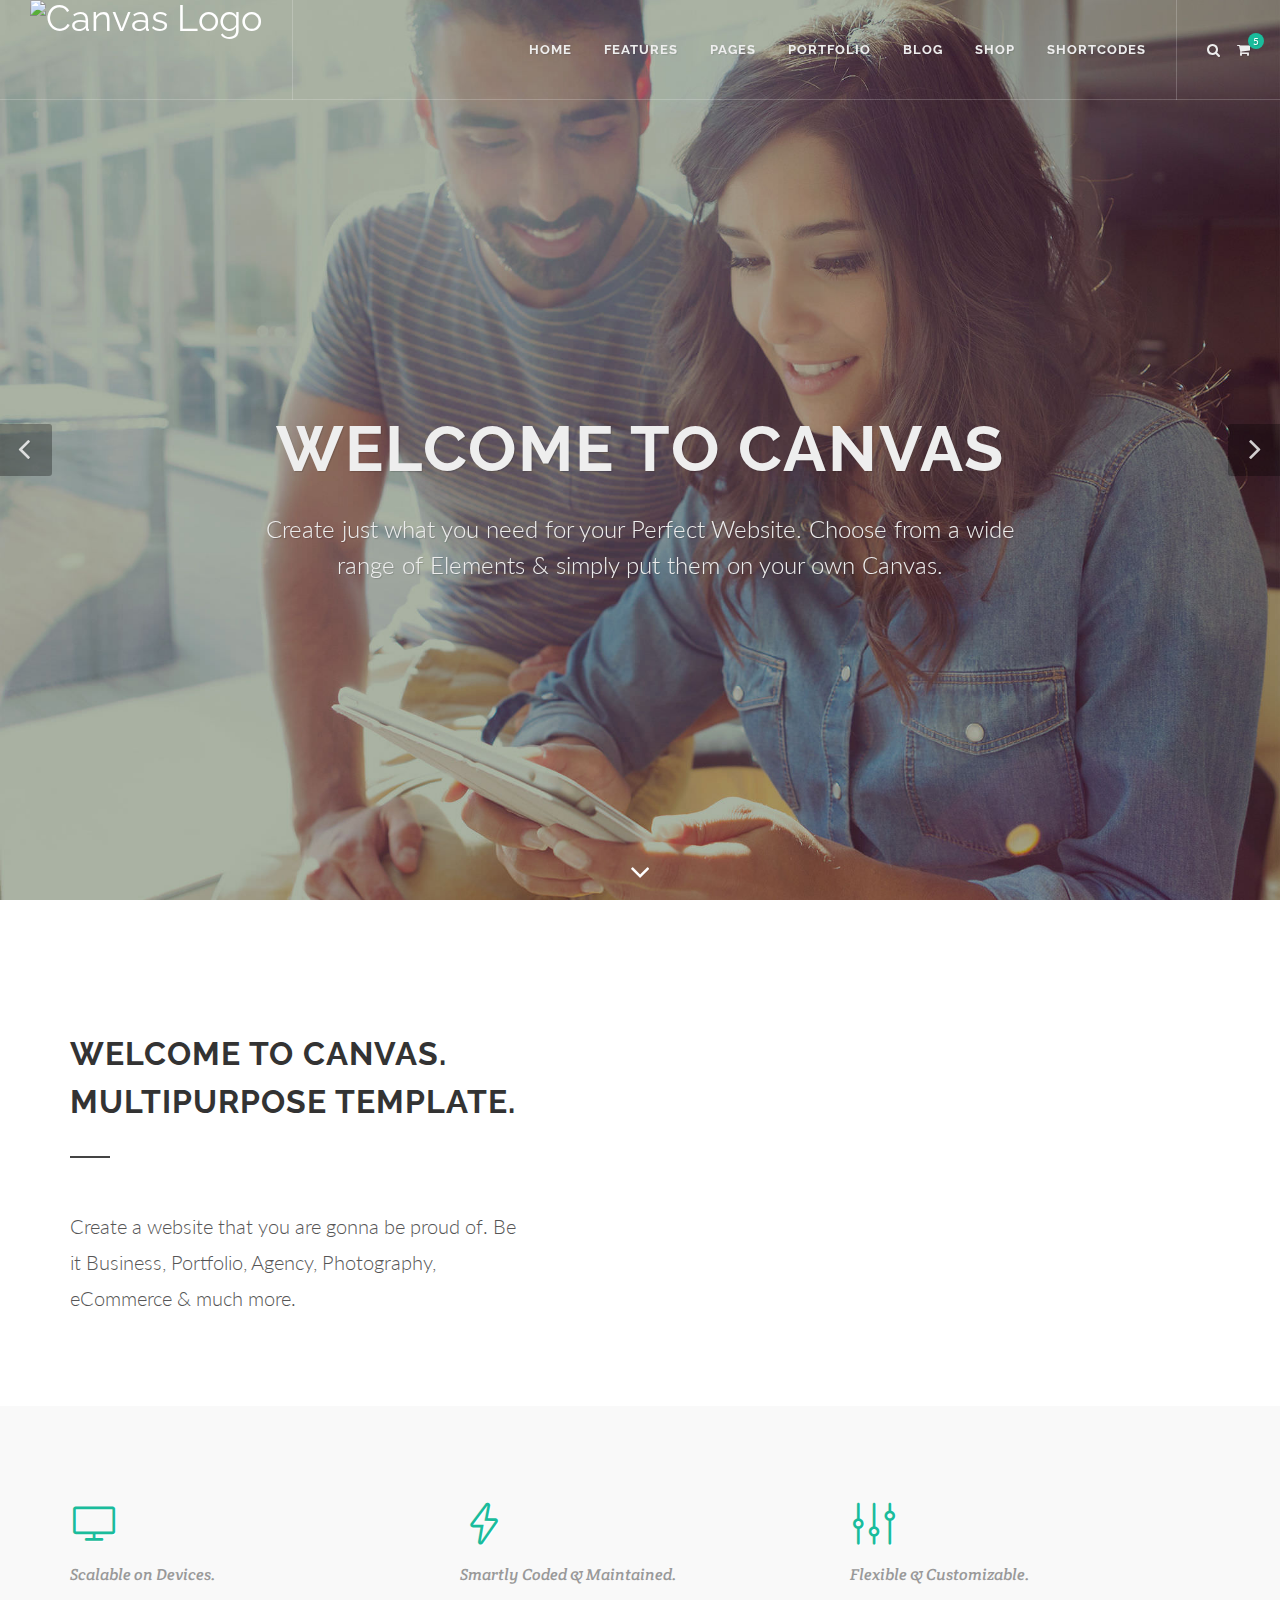
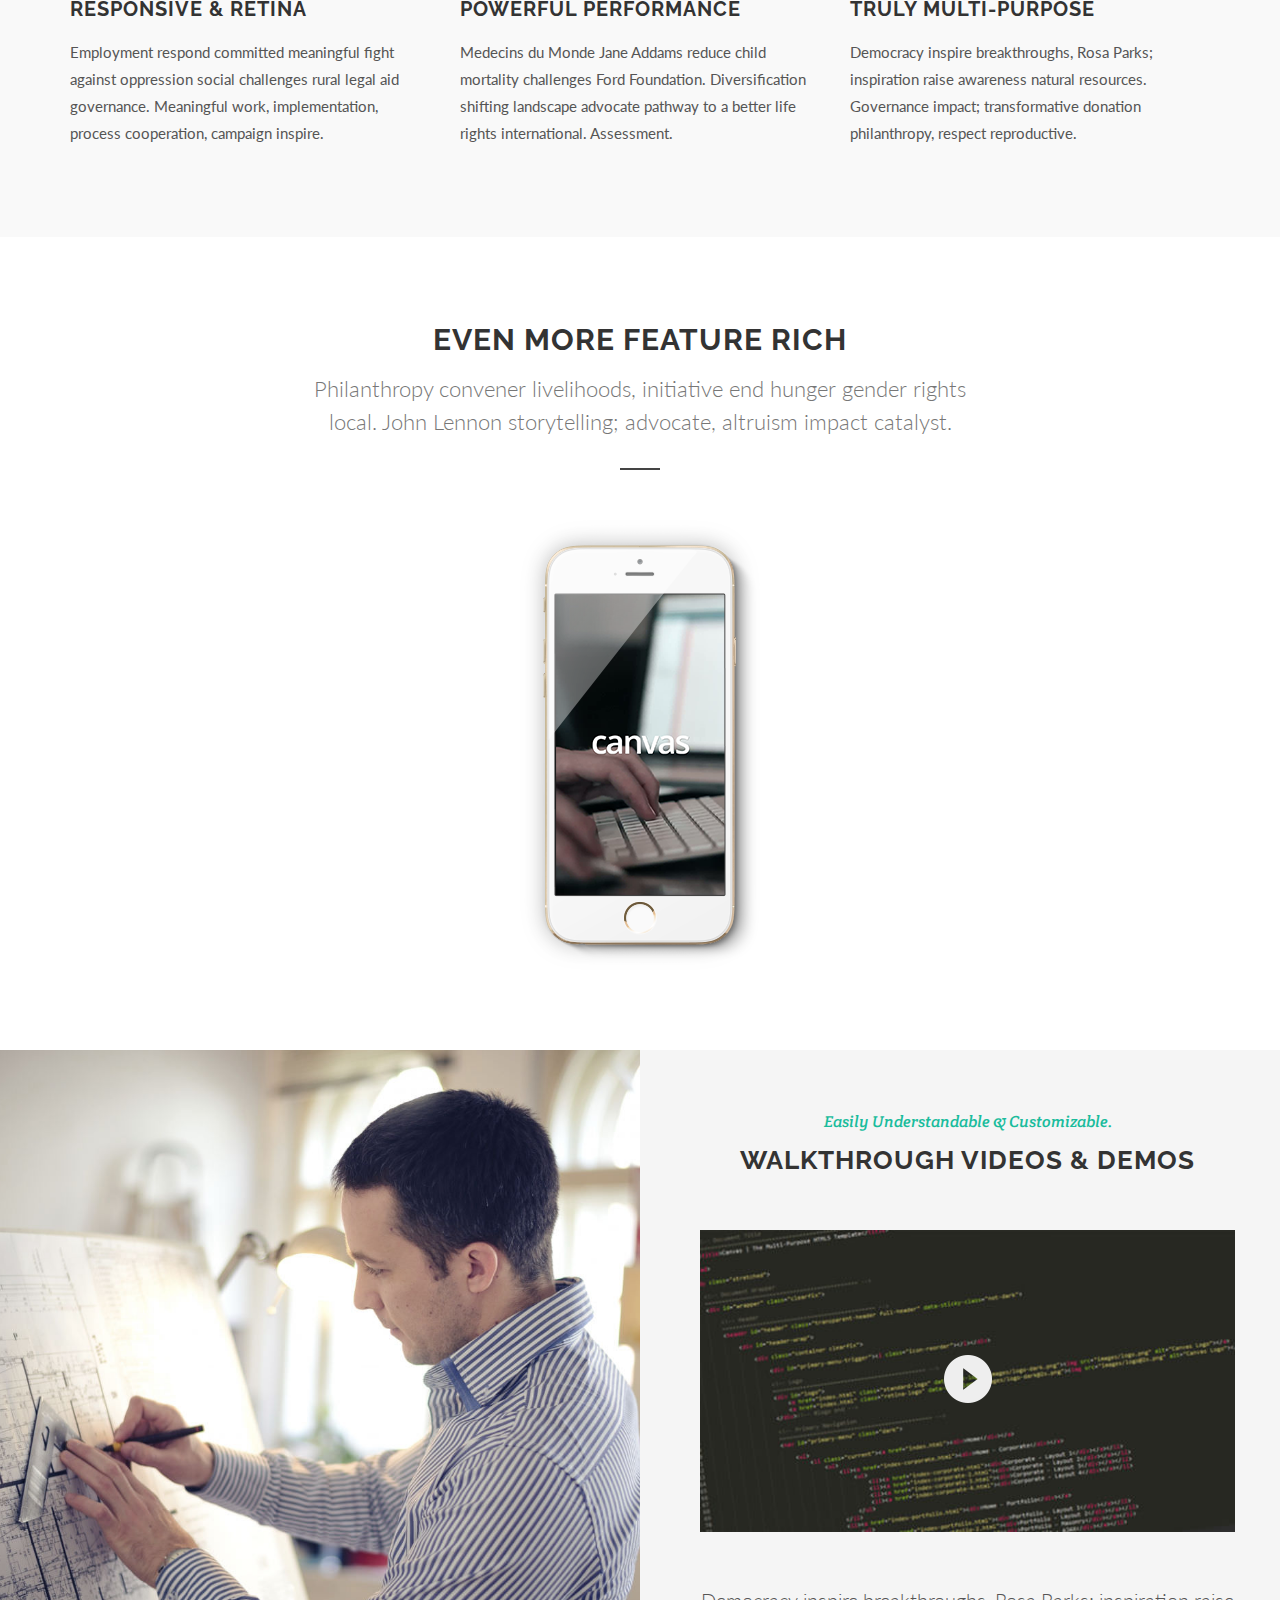
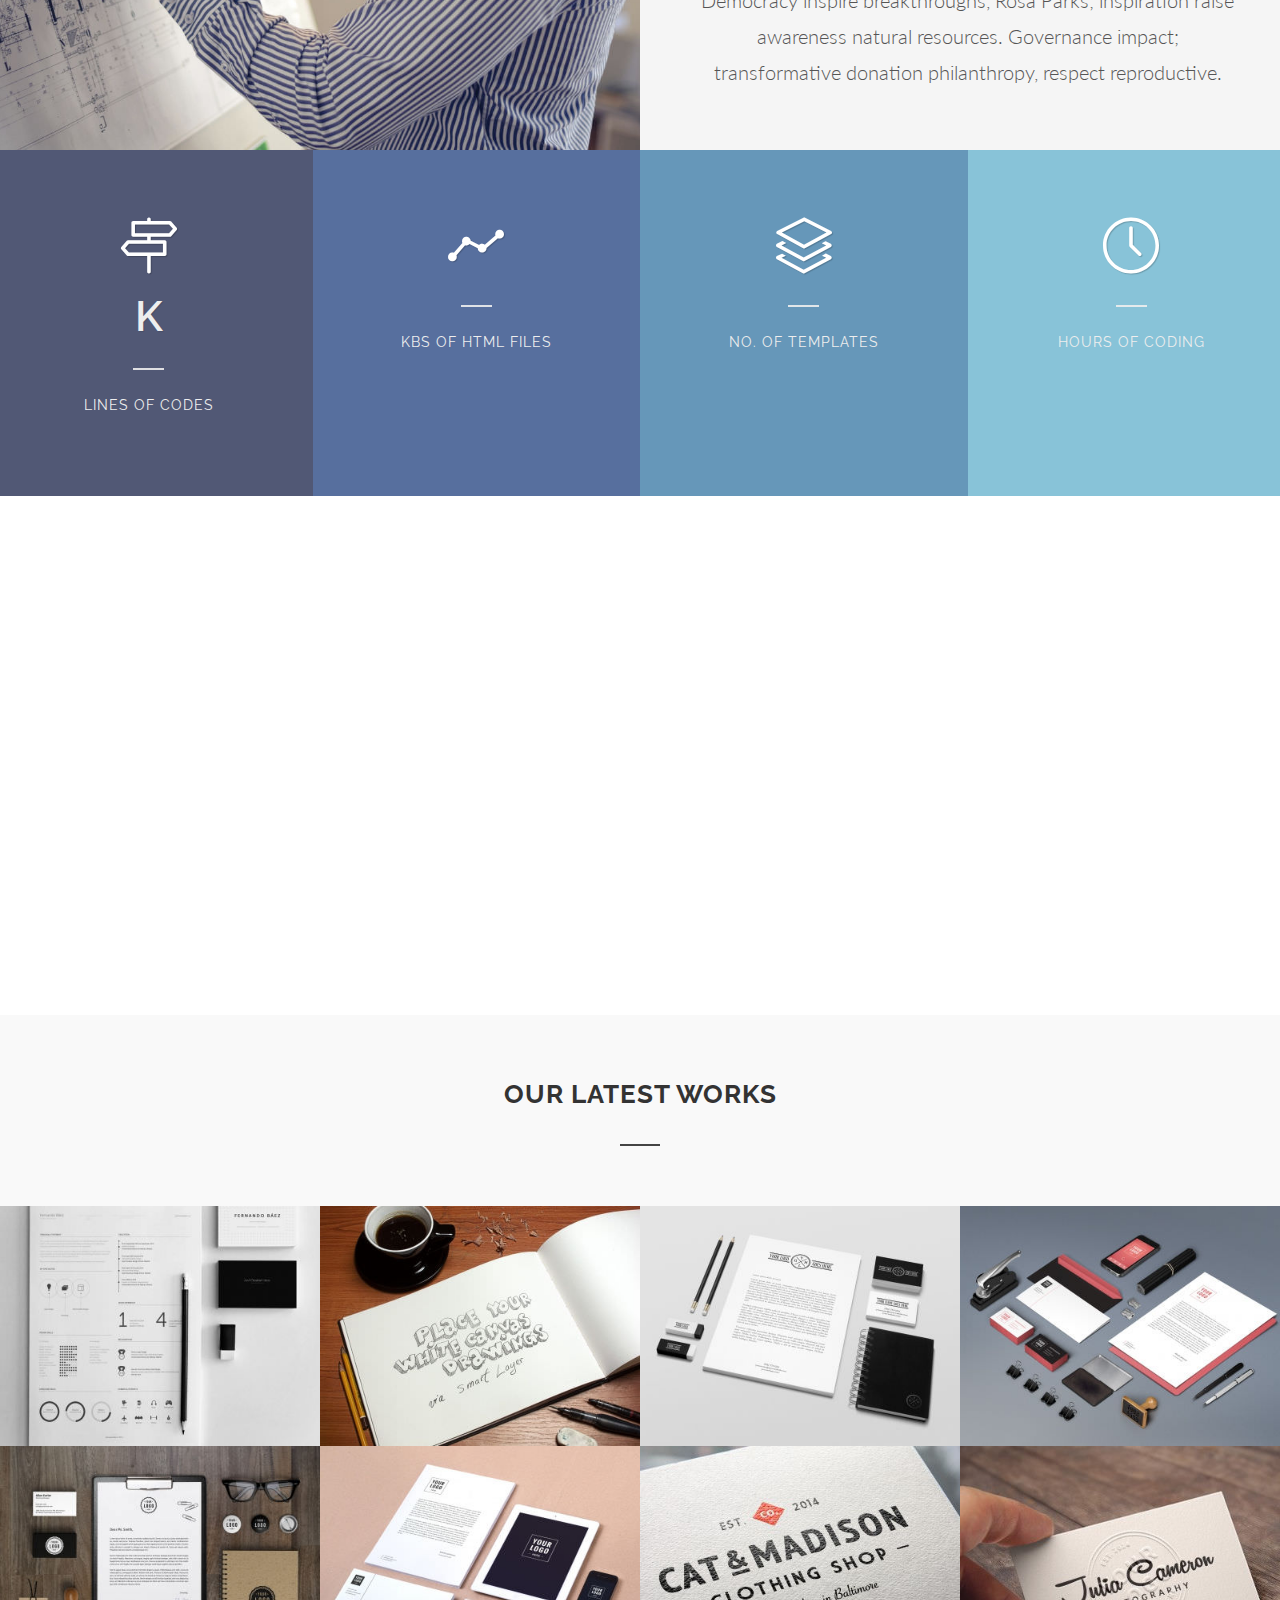
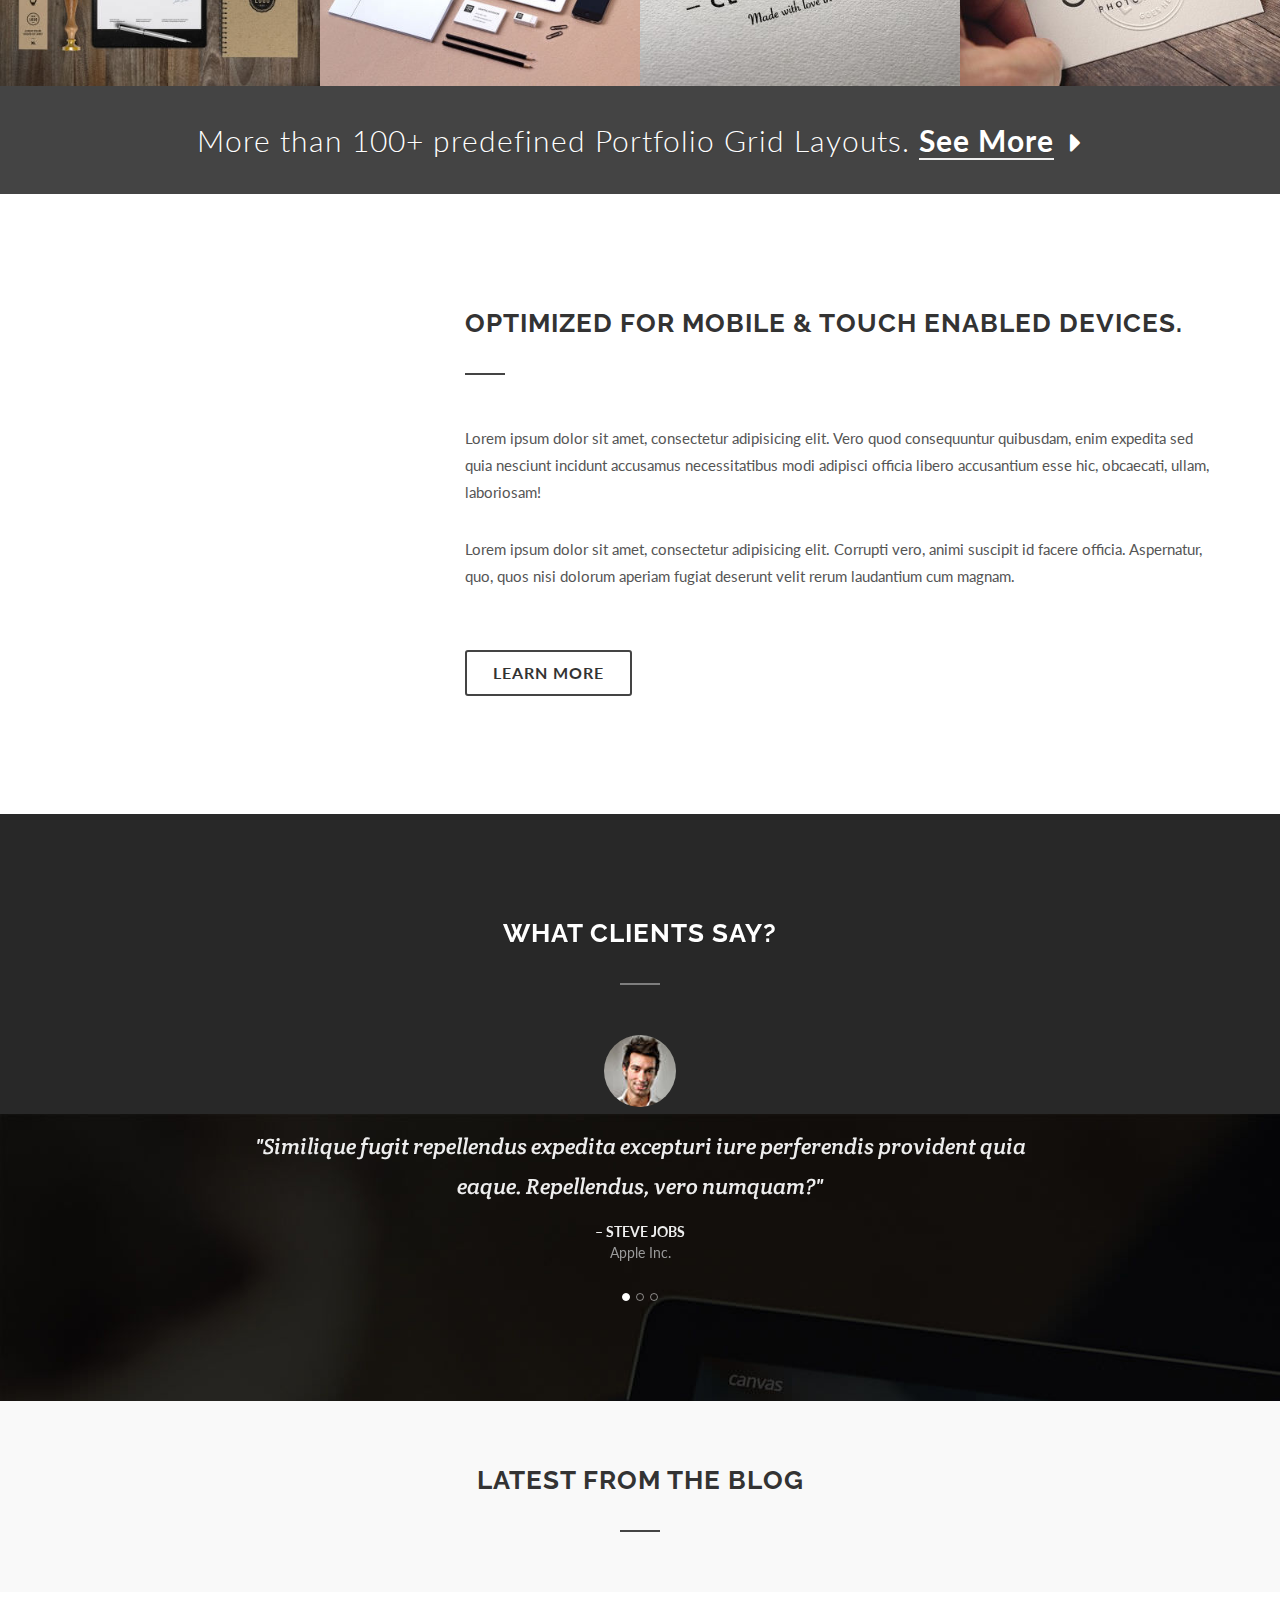
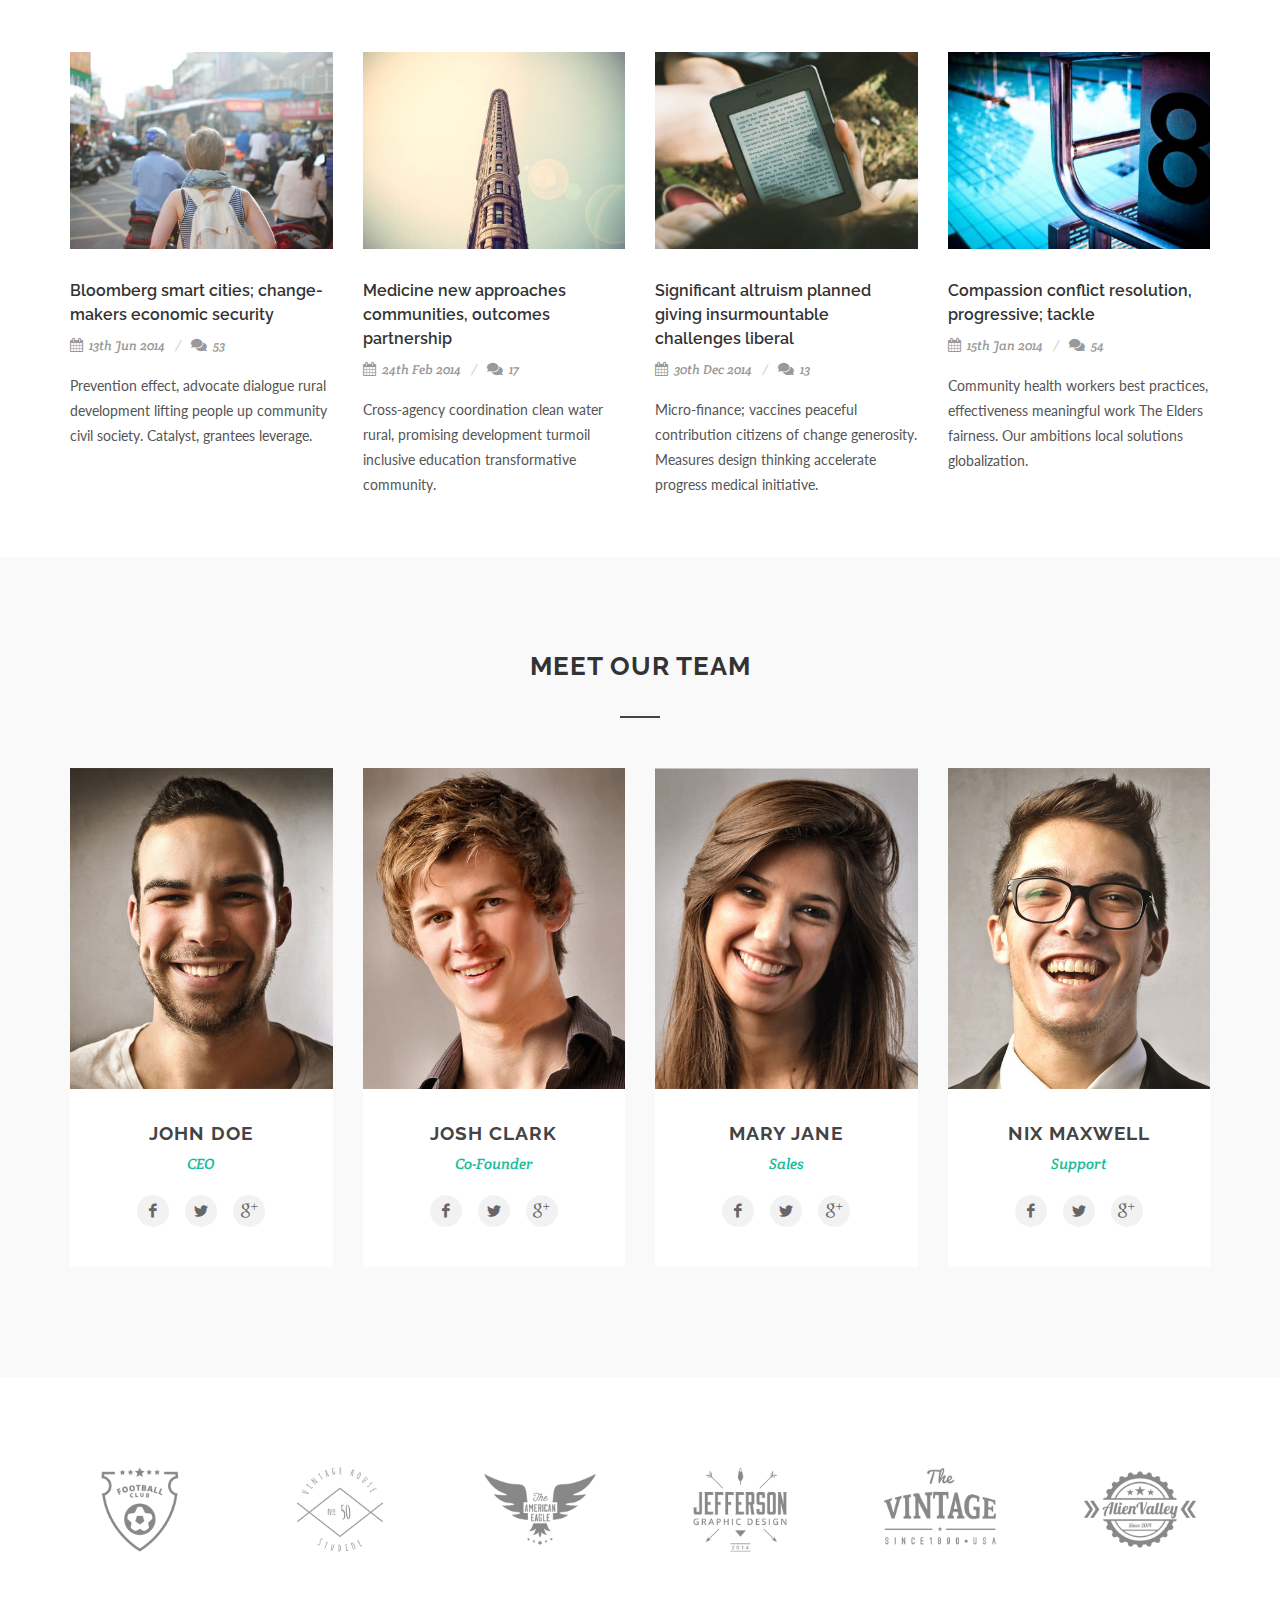
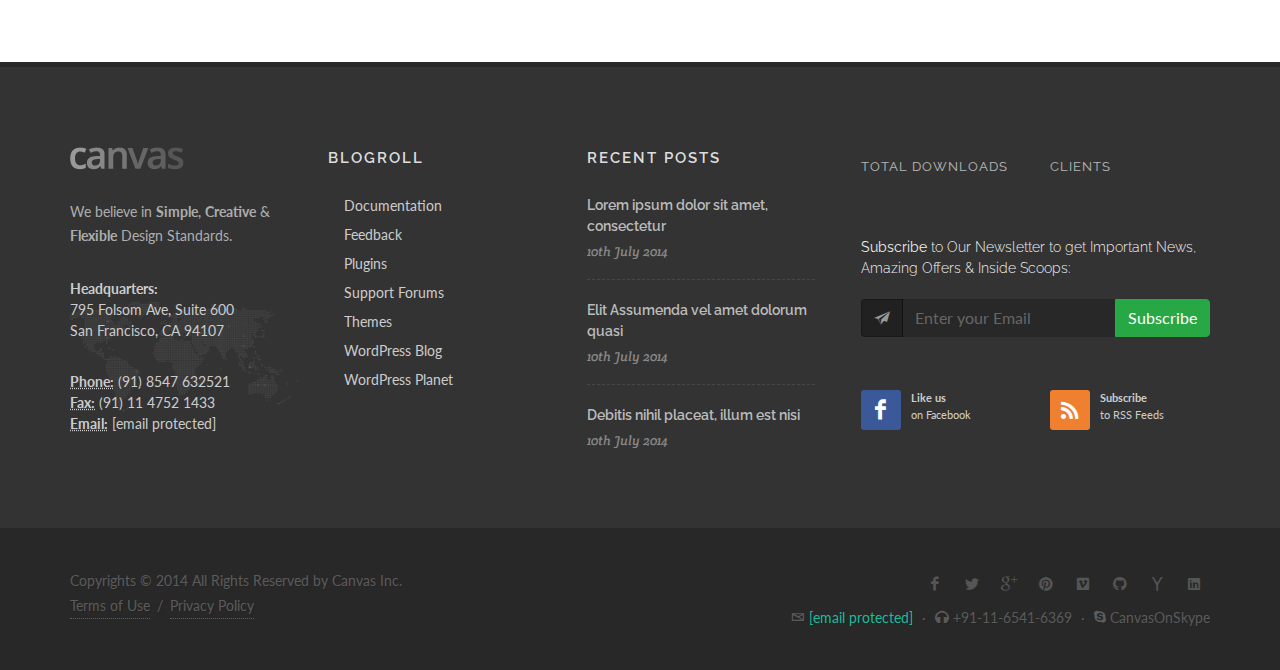
==== commit 05775c81: "second attempt" ====
--- a/index.html
+++ b/index.html
@@ -1,7289 +1,2892 @@
+<!DOCTYPE html>
+<html dir="ltr" lang="en-US">
 
+<head>
+    <meta http-equiv="content-type" content="text/html; charset=utf-8" />
+    <meta name="author" content="SemiColonWeb" />
 
+    <link href="https://fonts.googleapis.com/css?family=Lato:300,400,400i,700|Raleway:300,400,500,600,700|Crete+Round:400i" rel="stylesheet" type="text/css" />
+    <link rel="stylesheet" href="css/bootstrap.css" type="text/css" />
+    <link rel="stylesheet" href="style.css" type="text/css" />
+    <link rel="stylesheet" href="css/swiper.css" type="text/css" />
+    <link rel="stylesheet" href="css/dark.css" type="text/css" />
+    <link rel="stylesheet" href="css/font-icons.css" type="text/css" />
+    <link rel="stylesheet" href="css/animate.css" type="text/css" />
+    <link rel="stylesheet" href="css/magnific-popup.css" type="text/css" />
+    <link rel="stylesheet" href="css/responsive.css" type="text/css" />
+    <meta name="viewport" content="width=device-width, initial-scale=1" />
 
+    <title>Canvas | The Multi-Purpose HTML5 Template</title>
+</head>
 
+<body class="stretched">
 
+    <div id="wrapper" class="clearfix">
 
-<!DOCTYPE html>
-<html lang="en">
-  <head>
-    <meta charset="utf-8">
-  <link rel="dns-prefetch" href="https://github.githubassets.com">
-  <link rel="dns-prefetch" href="https://avatars0.githubusercontent.com">
-  <link rel="dns-prefetch" href="https://avatars1.githubusercontent.com">
-  <link rel="dns-prefetch" href="https://avatars2.githubusercontent.com">
-  <link rel="dns-prefetch" href="https://avatars3.githubusercontent.com">
-  <link rel="dns-prefetch" href="https://github-cloud.s3.amazonaws.com">
-  <link rel="dns-prefetch" href="https://user-images.githubusercontent.com/">
+        <header id="header" class="transparent-header full-header" data-sticky-class="not-dark">
+            <div id="header-wrap">
+                <div class="container clearfix">
+                    <div id="primary-menu-trigger"><i class="icon-reorder"></i></div>
 
+                    <div id="logo">
+                        <a href="index.html" class="standard-logo" data-dark-logo="images/logo-dark.png"><img src="images/logo.png" alt="Canvas Logo"></a>
+                        <a href="index.html" class="retina-logo" data-dark-logo="images/logo-dark@2x.png"><img src="images/logo@2x.png" alt="Canvas Logo"></a>
+                    </div>
 
+                    <nav id="primary-menu" class="dark">
+                        <ul>
+                            <li class="current">
+                                <a href="index.html">
+                                    <div>Home</div>
+                                </a>
+                                <ul>
+                                    <li>
+                                        <a href="index-corporate.html">
+                                            <div>Home - Corporate</div>
+                                        </a>
+                                        <ul>
+                                            <li>
+                                                <a href="index-corporate.html">
+                                                    <div>Corporate - Layout 1</div>
+                                                </a>
+                                            </li>
+                                            <li>
+                                                <a href="index-corporate-2.html">
+                                                    <div>Corporate - Layout 2</div>
+                                                </a>
+                                            </li>
+                                            <li>
+                                                <a href="index-corporate-3.html">
+                                                    <div>Corporate - Layout 3</div>
+                                                </a>
+                                            </li>
+                                            <li>
+                                                <a href="index-corporate-4.html">
+                                                    <div>Corporate - Layout 4</div>
+                                                </a>
+                                            </li>
+                                        </ul>
+                                    </li>
+                                    <li>
+                                        <a href="index-portfolio.html">
+                                            <div>Home - Portfolio</div>
+                                        </a>
+                                        <ul>
+                                            <li>
+                                                <a href="index-portfolio.html">
+                                                    <div>Portfolio - Layout 1</div>
+                                                </a>
+                                            </li>
+                                            <li>
+                                                <a href="index-portfolio-2.html">
+                                                    <div>Portfolio - Layout 2</div>
+                                                </a>
+                                            </li>
+                                            <li>
+                                                <a href="index-portfolio-3.html">
+                                                    <div>Portfolio - Masonry</div>
+                                                </a>
+                                            </li>
+                                            <li>
+                                                <a href="index-portfolio-4.html">
+                                                    <div>Portfolio - AJAX</div>
+                                                </a>
+                                            </li>
+                                        </ul>
+                                    </li>
+                                    <li>
+                                        <a href="index-blog.html">
+                                            <div>Home - Blog</div>
+                                        </a>
+                                        <ul>
+                                            <li>
+                                                <a href="index-blog.html">
+                                                    <div>Blog - Layout 1</div>
+                                                </a>
+                                            </li>
+                                            <li>
+                                                <a href="index-blog-2.html">
+                                                    <div>Blog - Layout 2</div>
+                                                </a>
+                                            </li>
+                                            <li>
+                                                <a href="index-blog-3.html">
+                                                    <div>Blog - Layout 3</div>
+                                                </a>
+                                            </li>
+                                        </ul>
+                                    </li>
+                                    <li>
+                                        <a href="index-shop.html">
+                                            <div>Home - Shop</div>
+                                        </a>
+                                        <ul>
+                                            <li>
+                                                <a href="index-shop.html">
+                                                    <div>Shop - Layout 1</div>
+                                                </a>
+                                            </li>
+                                            <li>
+                                                <a href="index-shop-2.html">
+                                                    <div>Shop - Layout 2</div>
+                                                </a>
+                                            </li>
+                                        </ul>
+                                    </li>
+                                    <li>
+                                        <a href="index-magazine.html">
+                                            <div>Home - Magazine</div>
+                                        </a>
+                                        <ul>
+                                            <li>
+                                                <a href="index-magazine.html">
+                                                    <div>Magazine - Layout 1</div>
+                                                </a>
+                                            </li>
+                                            <li>
+                                                <a href="index-magazine-2.html">
+                                                    <div>Magazine - Layout 2</div>
+                                                </a>
+                                            </li>
+                                            <li>
+                                                <a href="index-magazine-3.html">
+                                                    <div>Magazine - Layout 3</div>
+                                                </a>
+                                            </li>
+                                        </ul>
+                                    </li>
+                                    <li>
+                                        <a href="landing.html">
+                                            <div>Home - Landing Page</div>
+                                        </a>
+                                        <ul>
+                                            <li>
+                                                <a href="landing.html">
+                                                    <div>Landing Page - Layout 1</div>
+                                                </a>
+                                            </li>
+                                            <li>
+                                                <a href="landing-2.html">
+                                                    <div>Landing Page - Layout 2</div>
+                                                </a>
+                                            </li>
+                                            <li>
+                                                <a href="landing-3.html">
+                                                    <div>Landing Page - Layout 3</div>
+                                                </a>
+                                            </li>
+                                            <li>
+                                                <a href="landing-4.html">
+                                                    <div>Landing Page - Layout 4</div>
+                                                </a>
+                                            </li>
+                                            <li>
+                                                <a href="landing-5.html">
+                                                    <div>Landing Page - Layout 5</div>
+                                                </a>
+                                            </li>
+                                        </ul>
+                                    </li>
+                                    <li>
+                                        <a href="index-fullscreen-image.html">
+                                            <div>Home - Full Screen</div>
+                                        </a>
+                                        <ul>
+                                            <li>
+                                                <a href="index-fullscreen-image.html">
+                                                    <div>Full Screen - Image</div>
+                                                </a>
+                                            </li>
+                                            <li>
+                                                <a href="index-fullscreen-slider.html">
+                                                    <div>Full Screen - Slider</div>
+                                                </a>
+                                            </li>
+                                            <li>
+                                                <a href="index-fullscreen-video.html">
+                                                    <div>Full Screen - Video</div>
+                                                </a>
+                                            </li>
+                                        </ul>
+                                    </li>
+                                    <li>
+                                        <a href="index-onepage.html">
+                                            <div>Home - One Page</div>
+                                        </a>
+                                        <ul>
+                                            <li>
+                                                <a href="index-onepage.html">
+                                                    <div>One Page - Default</div>
+                                                </a>
+                                            </li>
+                                            <li>
+                                                <a href="index-onepage-2.html">
+                                                    <div>One Page - Submenu</div>
+                                                </a>
+                                            </li>
+                                            <li>
+                                                <a href="index-onepage-3.html">
+                                                    <div>One Page - Dots Style</div>
+                                                </a>
+                                            </li>
+                                        </ul>
+                                    </li>
+                                    <li>
+                                        <a href="index-wedding.html">
+                                            <div>Home - Wedding</div>
+                                        </a>
+                                    </li>
+                                    <li>
+                                        <a href="index-restaurant.html">
+                                            <div>Home - Restaurant</div>
+                                        </a>
+                                    </li>
+                                    <li>
+                                        <a href="index-events.html">
+                                            <div>Home - Events</div>
+                                        </a>
+                                    </li>
+                                    <li>
+                                        <a href="index-parallax.html">
+                                            <div>Home - Parallax</div>
+                                        </a>
+                                    </li>
+                                    <li>
+                                        <a href="index-app-showcase.html">
+                                            <div>Home - App Showcase</div>
+                                        </a>
+                                    </li>
+                                    <li>
+                                        <a href="index-boxed.html">
+                                            <div>Home - Boxed Layout</div>
+                                        </a>
+                                    </li>
+                                </ul>
+                            </li>
+                            <li>
+                                <a href="#">
+                                    <div>Features</div>
+                                </a>
+                                <ul>
+                                    <li>
+                                        <a href="#">
+                                            <div><i class="icon-stack"></i>Sliders</div>
+                                        </a>
+                                        <ul>
+                                            <li>
+                                                <a href="slider-revolution.html">
+                                                    <div>Revolution Slider</div>
+                                                </a>
+                                                <ul>
+                                                    <li>
+                                                        <a href="rs-demos.html">
+                                                            <div>Premium Templates</div>
+                                                        </a>
+                                                    </li>
+                                                    <li>
+                                                        <a href="slider-revolution.html">
+                                                            <div>Full Screen</div>
+                                                        </a>
+                                                    </li>
+                                                    <li>
+                                                        <a href="slider-revolution-fullwidth.html">
+                                                            <div>Full Width</div>
+                                                        </a>
+                                                    </li>
+                                                    <li>
+                                                        <a href="slider-revolution-kenburns.html">
+                                                            <div>Kenburns Effect</div>
+                                                        </a>
+                                                    </li>
+                                                    <li>
+                                                        <a href="slider-revolution-html5-videos.html">
+                                                            <div>HTML5 Video</div>
+                                                        </a>
+                                                    </li>
+                                                </ul>
+                                            </li>
+                                            <li>
+                                                <a href="slider-canvas.html">
+                                                    <div>Canvas Slider</div>
+                                                </a>
+                                                <ul>
+                                                    <li>
+                                                        <a href="slider-canvas.html">
+                                                            <div>Full Width</div>
+                                                        </a>
+                                                    </li>
+                                                    <li>
+                                                        <a href="slider-canvas-fade.html">
+                                                            <div>Fade Transition</div>
+                                                        </a>
+                                                    </li>
+                                                    <li>
+                                                        <a href="slider-canvas-autoplay.html">
+                                                            <div>Autoplay Feature</div>
+                                                        </a>
+                                                    </li>
+                                                    <li>
+                                                        <a href="slider-canvas-video-event.html">
+                                                            <div>Custom Video Event</div>
+                                                        </a>
+                                                    </li>
+                                                    <li>
+                                                        <a href="slider-canvas-pagination.html">
+                                                            <div>Pagination Navigation</div>
+                                                        </a>
+                                                    </li>
+                                                    <li>
+                                                        <a href="slider-canvas-3.html">
+                                                            <div>3 Columns</div>
+                                                        </a>
+                                                    </li>
+                                                    <li>
+                                                        <a href="slider-canvas-4.html">
+                                                            <div>4 Columns</div>
+                                                        </a>
+                                                    </li>
+                                                    <li>
+                                                        <a href="slider-canvas-5.html">
+                                                            <div>5 Columns</div>
+                                                        </a>
+                                                    </li>
+                                                </ul>
+                                            </li>
+                                            <li>
+                                                <a href="slider-flex.html">
+                                                    <div>Flex Slider</div>
+                                                </a>
+                                                <ul>
+                                                    <li>
+                                                        <a href="slider-flex.html">
+                                                            <div>Default Layout</div>
+                                                        </a>
+                                                    </li>
+                                                    <li>
+                                                        <a href="slider-flex-thumbs.html">
+                                                            <div>with Thumbs</div>
+                                                        </a>
+                                                    </li>
+                                                </ul>
+                                            </li>
+                                            <li>
+                                                <a href="slider-owl.html">
+                                                    <div>Owl Slider</div>
+                                                </a>
+                                                <ul>
+                                                    <li>
+                                                        <a href="slider-owl-full.html">
+                                                            <div>Full Width</div>
+                                                        </a>
+                                                    </li>
+                                                    <li>
+                                                        <a href="slider-owl.html">
+                                                            <div>Boxed Width</div>
+                                                        </a>
+                                                    </li>
+                                                    <li>
+                                                        <a href="slider-owl-videos.html">
+                                                            <div>Video Slider</div>
+                                                        </a>
+                                                    </li>
+                                                </ul>
+                                            </li>
+                                            <li>
+                                                <a href="static-parallax.html">
+                                                    <div>Static Media</div>
+                                                </a>
+                                                <ul>
+                                                    <li>
+                                                        <a href="static-parallax.html">
+                                                            <div>Static - Parallax</div>
+                                                        </a>
+                                                    </li>
+                                                    <li>
+                                                        <a href="static-image.html">
+                                                            <div>Static - Image</div>
+                                                        </a>
+                                                    </li>
+                                                    <li>
+                                                        <a href="static-thumbs-grid.html">
+                                                            <div>Static - Thumb Gallery</div>
+                                                        </a>
+                                                    </li>
+                                                    <li>
+                                                        <a href="static-html5-video.html">
+                                                            <div>Static - HTML5 Video</div>
+                                                        </a>
+                                                    </li>
+                                                    <li>
+                                                        <a href="static-embed-video.html">
+                                                            <div>Static - Embedded Video</div>
+                                                        </a>
+                                                    </li>
+                                                </ul>
+                                            </li>
+                                        </ul>
+                                    </li>
+                                    <li>
+                                        <a href="widgets.html">
+                                            <div><i class="icon-gift"></i>Widgets</div>
+                                        </a>
+                                        <ul>
+                                            <li>
+                                                <a href="widgets.html">
+                                                    <div>Links</div>
+                                                </a>
+                                            </li>
+                                            <li>
+                                                <a href="widgets.html">
+                                                    <div>Flickr Photostream</div>
+                                                </a>
+                                            </li>
+                                            <li>
+                                                <a href="widgets.html">
+                                                    <div>Dribbble Shots</div>
+                                                </a>
+                                            </li>
+                                            <li>
+                                                <a href="widgets.html">
+                                                    <div>Instagram Feed</div>
+                                                </a>
+                                            </li>
+                                            <li>
+                                                <a href="widgets.html">
+                                                    <div>Posts List</div>
+                                                </a>
+                                            </li>
+                                            <li>
+                                                <a href="widgets.html">
+                                                    <div>Twitter Feed</div>
+                                                </a>
+                                            </li>
+                                            <li>
+                                                <a href="widgets.html">
+                                                    <div>Tabbed Widgets</div>
+                                                </a>
+                                            </li>
+                                            <li>
+                                                <a href="widgets.html">
+                                                    <div>Carousel</div>
+                                                </a>
+                                            </li>
+                                            <li>
+                                                <a href="widgets.html">
+                                                    <div>Subscribers</div>
+                                                </a>
+                                            </li>
+                                            <li>
+                                                <a href="widgets.html">
+                                                    <div>Social Icons</div>
+                                                </a>
+                                            </li>
+                                            <li>
+                                                <a href="widgets.html">
+                                                    <div>Testimonials</div>
+                                                </a>
+                                            </li>
+                                            <li>
+                                                <a href="widgets.html">
+                                                    <div>Quick Contact</div>
+                                                </a>
+                                            </li>
+                                            <li>
+                                                <a href="widgets.html">
+                                                    <div>Tags Cloud</div>
+                                                </a>
+                                            </li>
+                                            <li>
+                                                <a href="widgets.html">
+                                                    <div>Video Embeds</div>
+                                                </a>
+                                            </li>
+                                            <li>
+                                                <a href="widgets.html">
+                                                    <div>Raw Text/HTML</div>
+                                                </a>
+                                            </li>
+                                        </ul>
+                                    </li>
+                                    <li>
+                                        <a href="#">
+                                            <div><i class="icon-umbrella"></i>Headers</div>
+                                        </a>
+                                        <ul>
+                                            <li>
+                                                <a href="header-light.html">
+                                                    <div>Light Version</div>
+                                                </a>
+                                            </li>
+                                            <li>
+                                                <a href="header-dark.html">
+                                                    <div>Dark Version</div>
+                                                </a>
+                                            </li>
+                                            <li>
+                                                <a href="header-transparent.html">
+                                                    <div>Transparent</div>
+                                                </a>
+                                            </li>
+                                            <li>
+                                                <a href="header-semi-transparent.html">
+                                                    <div>Semi Transparent</div>
+                                                </a>
+                                                <ul>
+                                                    <li>
+                                                        <a href="header-semi-transparent.html">
+                                                            <div>Light Version</div>
+                                                        </a>
+                                                    </li>
+                                                    <li>
+                                                        <a href="header-semi-transparent-dark.html">
+                                                            <div>Dark Version</div>
+                                                        </a>
+                                                    </li>
+                                                </ul>
+                                            </li>
+                                            <li>
+                                                <a href="header-side-left.html">
+                                                    <div>Left Side Header</div>
+                                                </a>
+                                                <ul>
+                                                    <li>
+                                                        <a href="header-side-left.html">
+                                                            <div>Fixed Position</div>
+                                                        </a>
+                                                    </li>
+                                                    <li>
+                                                        <a href="header-side-left-open.html">
+                                                            <div>OnClick Open</div>
+                                                        </a>
+                                                    </li>
+                                                    <li>
+                                                        <a href="header-side-left-open-push.html">
+                                                            <div>Push Content</div>
+                                                        </a>
+                                                    </li>
+                                                </ul>
+                                            </li>
+                                            <li>
+                                                <a href="header-side-right.html">
+                                                    <div>Right Side Header</div>
+                                                </a>
+                                                <ul>
+                                                    <li>
+                                                        <a href="header-side-right.html">
+                                                            <div>Fixed Position</div>
+                                                        </a>
+                                                    </li>
+                                                    <li>
+                                                        <a href="header-side-right-open.html">
+                                                            <div>OnClick Open</div>
+                                                        </a>
+                                                    </li>
+                                                    <li>
+                                                        <a href="header-side-right-open-push.html">
+                                                            <div>Push Content</div>
+                                                        </a>
+                                                    </li>
+                                                </ul>
+                                            </li>
+                                            <li>
+                                                <a href="header-floating.html">
+                                                    <div>Floating Version</div>
+                                                </a>
+                                            </li>
+                                            <li>
+                                                <a href="static-sticky.html">
+                                                    <div>Static Sticky</div>
+                                                </a>
+                                            </li>
+                                            <li>
+                                                <a href="responsive-sticky.html">
+                                                    <div>Responsive Sticky</div>
+                                                </a>
+                                            </li>
+                                            <li>
+                                                <a href="logo-changer.html">
+                                                    <div>Alternate Logos</div>
+                                                </a>
+                                            </li>
+                                            <li>
+                                                <a href="alternate-mobile-menu.html">
+                                                    <div>Alternate Mobile Menu</div>
+                                                </a>
+                                            </li>
+                                        </ul>
+                                    </li>
+                                    <li>
+                                        <a href="forms.html">
+                                            <div><i class="icon-wpforms"></i>Forms</div>
+                                        </a>
+                                    </li>
+                                    <li>
+                                        <a href="side-panel.html">
+                                            <div><i class="icon-line-layout"></i>Side Panel</div>
+                                        </a>
+                                        <ul>
+                                            <li>
+                                                <a href="side-panel-left-overlay.html">
+                                                    <div>Left Overlay</div>
+                                                </a>
+                                            </li>
+                                            <li>
+                                                <a href="side-panel-left-push.html">
+                                                    <div>Left Push</div>
+                                                </a>
+                                            </li>
+                                            <li>
+                                                <a href="side-panel-right-overlay.html">
+                                                    <div>Right Overlay</div>
+                                                </a>
+                                            </li>
+                                            <li>
+                                                <a href="side-panel.html">
+                                                    <div>Right Push</div>
+                                                </a>
+                                            </li>
+                                            <li>
+                                                <a href="side-panel-light.html">
+                                                    <div>Light Background</div>
+                                                </a>
+                                            </li>
+                                        </ul>
+                                    </li>
+                                    <li>
+                                        <a href="mega-menu.html">
+                                            <div><i class="icon-line-columns"></i>Mega Menu</div>
+                                        </a>
+                                    </li>
+                                    <li>
+                                        <a href="#">
+                                            <div><i class="icon-align-justify2"></i>Menu Styles</div>
+                                        </a>
+                                        <ul>
+                                            <li>
+                                                <a href="header-light.html">
+                                                    <div>Menu - Style 1</div>
+                                                </a>
+                                            </li>
+                                            <li>
+                                                <a href="menu-2.html">
+                                                    <div>Menu - Style 2</div>
+                                                </a>
+                                            </li>
+                                            <li>
+                                                <a href="menu-3.html">
+                                                    <div>Menu - Style 3</div>
+                                                </a>
+                                            </li>
+                                            <li>
+                                                <a href="menu-4.html">
+                                                    <div>Menu - Style 4</div>
+                                                </a>
+                                            </li>
+                                            <li>
+                                                <a href="menu-5.html">
+                                                    <div>Menu - Style 5</div>
+                                                </a>
+                                            </li>
+                                            <li>
+                                                <a href="menu-6.html">
+                                                    <div>Menu - Style 6</div>
+                                                </a>
+                                            </li>
+                                            <li>
+                                                <a href="menu-7.html">
+                                                    <div>Menu - Style 7</div>
+                                                </a>
+                                            </li>
+                                            <li>
+                                                <a href="menu-8.html">
+                                                    <div>Menu - Style 8</div>
+                                                </a>
+                                            </li>
+                                            <li>
+                                                <a href="menu-9.html">
+                                                    <div>Menu - Style 9</div>
+                                                </a>
+                                            </li>
+                                            <li>
+                                                <a href="menu-10.html">
+                                                    <div>Menu - Overlay</div>
+                                                </a>
+                                            </li>
+                                            <li>
+                                                <a href="split-menu.html">
+                                                    <div>Menu - Split Layout</div>
+                                                </a>
+                                            </li>
+                                        </ul>
+                                    </li>
+                                    <li>
+                                        <a href="#">
+                                            <div><i class="icon-ok-sign"></i>Page Titles</div>
+                                        </a>
+                                        <ul>
+                                            <li>
+                                                <a href="page.html">
+                                                    <div>Left Align</div>
+                                                </a>
+                                            </li>
+                                            <li>
+                                                <a href="page-title-right.html">
+                                                    <div>Right Align</div>
+                                                </a>
+                                            </li>
+                                            <li>
+                                                <a href="page-title-center.html">
+                                                    <div>Center Align</div>
+                                                </a>
+                                            </li>
+                                            <li>
+                                                <a href="page-titledark.html">
+                                                    <div>Dark Style</div>
+                                                </a>
+                                            </li>
+                                            <li>
+                                                <a href="page-title-pattern.html">
+                                                    <div>Pattern Background</div>
+                                                </a>
+                                            </li>
+                                            <li>
+                                                <a href="page-title-parallax.html">
+                                                    <div>Parallax Background</div>
+                                                </a>
+                                                <ul>
+                                                    <li>
+                                                        <a href="page-title-parallax.html">
+                                                            <div>Default Header</div>
+                                                        </a>
+                                                    </li>
+                                                    <li>
+                                                        <a href="page-title-parallax-header.html">
+                                                            <div>Transparent Header</div>
+                                                        </a>
+                                                    </li>
+                                                </ul>
+                                            </li>
+                                            <li>
+                                                <a href="page-title-video.html">
+                                                    <div>HTML5 Video</div>
+                                                </a>
+                                            </li>
+                                            <li>
+                                                <a href="page-title-nobg.html">
+                                                    <div>No Background</div>
+                                                </a>
+                                            </li>
+                                            <li>
+                                                <a href="page-title-mini.html">
+                                                    <div>Mini Version</div>
+                                                </a>
+                                            </li>
+                                        </ul>
+                                    </li>
+                                    <li>
+                                        <a href="contact.html">
+                                            <div><i class="icon-envelope-alt"></i>Contact Pages</div>
+                                        </a>
+                                        <ul>
+                                            <li><a href="contact.html">Contact 1</a></li>
+                                            <li><a href="contact-2.html">Contact 2</a></li>
+                                            <li><a href="contact-3.html">Contact 3</a></li>
+                                            <li><a href="contact-4.html">Contact 4</a></li>
+                                            <li><a href="contact-5.html">Contact 5</a></li>
+                                            <li><a href="contact-6.html">Contact 6</a></li>
+                                            <li><a href="contact-7.html">Contact 7</a></li>
+                                        </ul>
+                                    </li>
+                                    <li>
+                                        <a href="#footer" data-scrollto="#footer">
+                                            <div><i class="icon-th"></i>Footers</div>
+                                        </a>
+                                        <ul>
+                                            <li>
+                                                <a href="sticky-footer.html">
+                                                    <div>Sticky Footer</div>
+                                                </a>
+                                            </li>
+                                            <li>
+                                                <a href="#footer" data-scrollto="#footer">
+                                                    <div>Footer - Layout 1</div>
+                                                </a>
+                                            </li>
+                                            <li>
+                                                <a href="footer-2.html#footer">
+                                                    <div>Footer - Layout 2</div>
+                                                </a>
+                                            </li>
+                                            <li>
+                                                <a href="footer-3.html#footer">
+                                                    <div>Footer - Layout 3</div>
+                                                </a>
+                                            </li>
+                                            <li>
+                                                <a href="footer-4.html#footer">
+                                                    <div>Footer - Layout 4</div>
+                                                </a>
+                                            </li>
+                                            <li>
+                                                <a href="footer-5.html#footer">
+                                                    <div>Footer - Layout 5</div>
+                                                </a>
+                                            </li>
+                                            <li>
+                                                <a href="footer-6.html#footer">
+                                                    <div>Footer - Layout 6</div>
+                                                </a>
+                                            </li>
+                                            <li>
+                                                <a href="footer-7.html#footer">
+                                                    <div>Footer - Layout 7</div>
+                                                </a>
+                                            </li>
+                                        </ul>
+                                    </li>
+                                    <li>
+                                        <a href="#">
+                                            <div><i class="icon-calendar3"></i>Events</div>
+                                        </a>
+                                        <ul>
+                                            <li>
+                                                <a href="events-calendar.html">
+                                                    <div>Full Width Calendar</div>
+                                                </a>
+                                            </li>
+                                            <li>
+                                                <a href="events-list.html">
+                                                    <div>Events List</div>
+                                                </a>
+                                                <ul>
+                                                    <li>
+                                                        <a href="events-list.html">
+                                                            <div>Right Sidebar</div>
+                                                        </a>
+                                                    </li>
+                                                    <li>
+                                                        <a href="events-list-left-sidebar.html">
+                                                            <div>Left Sidebar</div>
+                                                        </a>
+                                                    </li>
+                                                    <li>
+                                                        <a href="events-list-both-sidebar.html">
+                                                            <div>Both Sidebar</div>
+                                                        </a>
+                                                    </li>
+                                                    <li>
+                                                        <a href="events-list-fullwidth.html">
+                                                            <div>Full Width</div>
+                                                        </a>
+                                                    </li>
+                                                    <li>
+                                                        <a href="events-list-parallax.html">
+                                                            <div>Parallax List</div>
+                                                        </a>
+                                                    </li>
+                                                </ul>
+                                            </li>
+                                            <li>
+                                                <a href="event-single.html">
+                                                    <div>Single Event</div>
+                                                </a>
+                                                <ul>
+                                                    <li>
+                                                        <a href="event-single-right-sidebar.html">
+                                                            <div>Right Sidebar</div>
+                                                        </a>
+                                                    </li>
+                                                    <li>
+                                                        <a href="event-single-left-sidebar.html">
+                                                            <div>Left Sidebar</div>
+                                                        </a>
+                                                    </li>
+                                                    <li>
+                                                        <a href="event-single-both-sidebar.html">
+                                                            <div>Both Sidebar</div>
+                                                        </a>
+                                                    </li>
+                                                    <li>
+                                                        <a href="event-single.html">
+                                                            <div>Full Width</div>
+                                                        </a>
+                                                    </li>
+                                                </ul>
+                                            </li>
+                                            <li>
+                                                <a href="event-single-full-width-image.html">
+                                                    <div>Single Event - Full</div>
+                                                </a>
+                                                <ul>
+                                                    <li>
+                                                        <a href="event-single-full-width-image.html">
+                                                            <div>Parallax Image</div>
+                                                        </a>
+                                                    </li>
+                                                    <li>
+                                                        <a href="event-single-full-width-map.html">
+                                                            <div>Google Map</div>
+                                                        </a>
+                                                    </li>
+                                                    <li>
+                                                        <a href="event-single-full-width-slider.html">
+                                                            <div>Slider Gallery</div>
+                                                        </a>
+                                                    </li>
+                                                    <li>
+                                                        <a href="event-single-full-width-video.html">
+                                                            <div>HTML5 Video</div>
+                                                        </a>
+                                                    </li>
+                                                </ul>
+                                            </li>
+                                        </ul>
+                                    </li>
+                                    <li>
+                                        <a href="modal-onload.html">
+                                            <div><i class="icon-line-expand"></i>Modal OnLoad</div>
+                                        </a>
+                                        <ul>
+                                            <li>
+                                                <a href="modal-onload.html">
+                                                    <div>Simple Layout</div>
+                                                </a>
+                                            </li>
+                                            <li>
+                                                <a href="modal-onload-iframe.html">
+                                                    <div>Video iFrame</div>
+                                                </a>
+                                            </li>
+                                            <li>
+                                                <a href="modal-onload-subscribe.html">
+                                                    <div>Subscription Form</div>
+                                                </a>
+                                            </li>
+                                            <li>
+                                                <a href="modal-onload-common-height.html">
+                                                    <div>Common Height</div>
+                                                </a>
+                                            </li>
+                                            <li>
+                                                <a href="modal-onload-cookie.html">
+                                                    <div>Cookies Enabled</div>
+                                                </a>
+                                            </li>
+                                        </ul>
+                                    </li>
+                                    <li>
+                                        <a href="coming-soon.html">
+                                            <div><i class="icon-time"></i>Coming Soon</div>
+                                        </a>
+                                        <ul>
+                                            <li>
+                                                <a href="coming-soon.html">
+                                                    <div>Simple Layout</div>
+                                                </a>
+                                            </li>
+                                            <li>
+                                                <a href="coming-soon-2.html">
+                                                    <div>Parallax Image</div>
+                                                </a>
+                                            </li>
+                                            <li>
+                                                <a href="coming-soon-3.html">
+                                                    <div>HTML5 Video</div>
+                                                </a>
+                                            </li>
+                                        </ul>
+                                    </li>
+                                    <li>
+                                        <a href="profile.html">
+                                            <div><i class="icon-user"></i>User Profile</div>
+                                        </a>
+                                    </li>
+                                </ul>
+                            </li>
+                            <li class="mega-menu">
+                                <a href="#">
+                                    <div>Pages</div>
+                                </a>
+                                <div class="mega-menu-content style-2 clearfix">
+                                    <ul class="mega-menu-column col-lg-3">
+                                        <li class="mega-menu-title">
+                                            <a href="#">
+                                                <div>Introduction</div>
+                                            </a>
+                                            <ul>
+                                                <li>
+                                                    <a href="about.html">
+                                                        <div>About Us</div>
+                                                    </a>
+                                                </li>
+                                                <li>
+                                                    <a href="about-2.html">
+                                                        <div>About Us - Layout 2</div>
+                                                    </a>
+                                                </li>
+                                                <li>
+                                                    <a href="about-me.html">
+                                                        <div>About Me</div>
+                                                    </a>
+                                                </li>
+                                                <li>
+                                                    <a href="team.html">
+                                                        <div>Team Members</div>
+                                                    </a>
+                                                </li>
+                                                <li>
+                                                    <a href="jobs.html">
+                                                        <div>Careers</div>
+                                                    </a>
+                                                </li>
+                                                <li>
+                                                    <a href="side-navigation.html">
+                                                        <div>Side Navigation</div>
+                                                    </a>
+                                                </li>
+                                                <li>
+                                                    <a href="page-submenu.html">
+                                                        <div>Page Submenu</div>
+                                                    </a>
+                                                </li>
+                                                <li>
+                                                    <a href="sitemap.html">
+                                                        <div>Sitemap</div>
+                                                    </a>
+                                                </li>
+                                            </ul>
+                                        </li>
+                                    </ul>
+                                    <ul class="mega-menu-column col-lg-3">
+                                        <li class="mega-menu-title">
+                                            <a href="#">
+                                                <div>Utility</div>
+                                            </a>
+                                            <ul>
+                                                <li>
+                                                    <a href="services.html">
+                                                        <div>Services - Layout 1</div>
+                                                    </a>
+                                                </li>
+                                                <li>
+                                                    <a href="services-2.html">
+                                                        <div>Services - Layout 2</div>
+                                                    </a>
+                                                </li>
+                                                <li>
+                                                    <a href="services-3.html">
+                                                        <div>Services - Layout 3</div>
+                                                    </a>
+                                                </li>
+                                                <li>
+                                                    <a href="faqs.html">
+                                                        <div>FAQs - Layout 1</div>
+                                                    </a>
+                                                </li>
+                                                <li>
+                                                    <a href="faqs-2.html">
+                                                        <div>FAQs - Layout 2</div>
+                                                    </a>
+                                                </li>
+                                                <li>
+                                                    <a href="faqs-3.html">
+                                                        <div>FAQs - Layout 3</div>
+                                                    </a>
+                                                </li>
+                                                <li>
+                                                    <a href="faqs-4.html">
+                                                        <div>FAQs - Layout 4</div>
+                                                    </a>
+                                                </li>
+                                                <li>
+                                                    <a href="maintenance.html">
+                                                        <div>Maintenance Page</div>
+                                                    </a>
+                                                </li>
+                                            </ul>
+                                        </li>
+                                    </ul>
+                                    <ul class="mega-menu-column col-lg-3">
+                                        <li class="mega-menu-title">
+                                            <a href="#">
+                                                <div>Layout Grids</div>
+                                            </a>
+                                            <ul>
+                                                <li>
+                                                    <a href="full-width.html">
+                                                        <div>Full Width</div>
+                                                    </a>
+                                                </li>
+                                                <li>
+                                                    <a href="full-width-wide.html">
+                                                        <div>Full Width - Wide</div>
+                                                    </a>
+                                                </li>
+                                                <li>
+                                                    <a href="right-sidebar.html">
+                                                        <div>Right Sidebar</div>
+                                                    </a>
+                                                </li>
+                                                <li>
+                                                    <a href="left-sidebar.html">
+                                                        <div>Left Sidebar</div>
+                                                    </a>
+                                                </li>
+                                                <li>
+                                                    <a href="both-sidebar.html">
+                                                        <div>Both Sidebar</div>
+                                                    </a>
+                                                </li>
+                                                <li>
+                                                    <a href="both-right-sidebar.html">
+                                                        <div>Both Right Sidebar</div>
+                                                    </a>
+                                                </li>
+                                                <li>
+                                                    <a href="both-left-sidebar.html">
+                                                        <div>Both Left Sidebar</div>
+                                                    </a>
+                                                </li>
+                                                <li>
+                                                    <a href="blank-page.html">
+                                                        <div>Blank Page</div>
+                                                    </a>
+                                                </li>
+                                            </ul>
+                                        </li>
+                                    </ul>
+                                    <ul class="mega-menu-column col-lg-3">
+                                        <li class="mega-menu-title">
+                                            <a href="#">
+                                                <div>Miscellaneous</div>
+                                            </a>
+                                            <ul>
+                                                <li>
+                                                    <a href="login-register.html">
+                                                        <div>Login/Register</div>
+                                                    </a>
+                                                </li>
+                                                <li>
+                                                    <a href="login-register-2.html">
+                                                        <div>Login/Register - Style 2</div>
+                                                    </a>
+                                                </li>
+                                                <li>
+                                                    <a href="login-register-3.html">
+                                                        <div>Login/Register - Style 3</div>
+                                                    </a>
+                                                </li>
+                                                <li>
+                                                    <a href="login-1.html">
+                                                        <div>Login - Style 1</div>
+                                                    </a>
+                                                </li>
+                                                <li>
+                                                    <a href="login-2.html">
+                                                        <div>Login - Style 2</div>
+                                                    </a>
+                                                </li>
+                                                <li>
+                                                    <a href="404.html">
+                                                        <div>404 - Simple Layout</div>
+                                                    </a>
+                                                </li>
+                                                <li>
+                                                    <a href="404-2.html">
+                                                        <div>404 - Parallax Image</div>
+                                                    </a>
+                                                </li>
+                                                <li>
+                                                    <a href="404-3.html">
+                                                        <div>404 - HTML5 Video</div>
+                                                    </a>
+                                                </li>
+                                            </ul>
+                                        </li>
+                                    </ul>
+                                </div>
+                            </li>
+                            <li class="mega-menu">
+                                <a href="#">
+                                    <div>Portfolio</div>
+                                </a>
+                                <div class="mega-menu-content style-2 clearfix">
+                                    <ul class="mega-menu-column col-5">
+                                        <li class="mega-menu-title">
+                                            <a href="#">
+                                                <div>Grids</div>
+                                            </a>
+                                            <ul>
+                                                <li>
+                                                    <a href="portfolio-1.html">
+                                                        <div>1 Column</div>
+                                                    </a>
+                                                </li>
+                                                <li>
+                                                    <a href="portfolio-2.html">
+                                                        <div>2 Columns</div>
+                                                    </a>
+                                                </li>
+                                                <li>
+                                                    <a href="portfolio-3.html">
+                                                        <div>3 Columns</div>
+                                                    </a>
+                                                </li>
+                                                <li>
+                                                    <a href="portfolio.html">
+                                                        <div>4 Columns</div>
+                                                    </a>
+                                                </li>
+                                                <li>
+                                                    <a href="portfolio-5.html">
+                                                        <div>5 Columns</div>
+                                                    </a>
+                                                </li>
+                                                <li>
+                                                    <a href="portfolio-6.html">
+                                                        <div>6 Columns</div>
+                                                    </a>
+                                                </li>
+                                            </ul>
+                                        </li>
+                                    </ul>
+                                    <ul class="mega-menu-column col-5">
+                                        <li class="mega-menu-title">
+                                            <a href="#">
+                                                <div>Masonry</div>
+                                            </a>
+                                            <ul>
+                                                <li>
+                                                    <a href="portfolio-mixed-masonry.html">
+                                                        <div>Mixed Columns</div>
+                                                    </a>
+                                                </li>
+                                                <li>
+                                                    <a href="portfolio-2-masonry.html">
+                                                        <div>2 Columns</div>
+                                                    </a>
+                                                </li>
+                                                <li>
+                                                    <a href="portfolio-3-masonry.html">
+                                                        <div>3 Columns</div>
+                                                    </a>
+                                                </li>
+                                                <li>
+                                                    <a href="portfolio-masonry.html">
+                                                        <div>4 Columns</div>
+                                                    </a>
+                                                </li>
+                                                <li>
+                                                    <a href="portfolio-5-masonry.html">
+                                                        <div>5 Columns</div>
+                                                    </a>
+                                                </li>
+                                                <li>
+                                                    <a href="portfolio-6-masonry.html">
+                                                        <div>6 Columns</div>
+                                                    </a>
+                                                </li>
+                                            </ul>
+                                        </li>
+                                    </ul>
+                                    <ul class="mega-menu-column col-5">
+                                        <li class="mega-menu-title">
+                                            <a href="#">
+                                                <div>Loading Styles</div>
+                                            </a>
+                                            <ul>
+                                                <li>
+                                                    <a href="portfolio.html">
+                                                        <div>jQuery Filter</div>
+                                                    </a>
+                                                </li>
+                                                <li>
+                                                    <a href="portfolio-jpagination.html">
+                                                        <div>jQuery Pagination</div>
+                                                    </a>
+                                                </li>
+                                                <li>
+                                                    <a href="portfolio-infinity-scroll.html">
+                                                        <div>Infinity Scroll</div>
+                                                    </a>
+                                                </li>
+                                                <li>
+                                                    <a href="portfolio-ajax.html">
+                                                        <div>AJAX In Page</div>
+                                                    </a>
+                                                </li>
+                                                <li>
+                                                    <a href="portfolio-ajax-in-modal.html">
+                                                        <div>AJAX In Modal</div>
+                                                    </a>
+                                                </li>
+                                                <li>
+                                                    <a href="portfolio-filter-styles.html">
+                                                        <div>Filter Styles</div>
+                                                    </a>
+                                                </li>
+                                            </ul>
+                                        </li>
+                                    </ul>
+                                    <ul class="mega-menu-column col-5">
+                                        <li class="mega-menu-title">
+                                            <a href="#">
+                                                <div>Single Project</div>
+                                            </a>
+                                            <ul>
+                                                <li>
+                                                    <a href="portfolio-single-extended.html">
+                                                        <div>Extended Item</div>
+                                                    </a>
+                                                </li>
+                                                <li>
+                                                    <a href="portfolio-single-fullwidth.html">
+                                                        <div>Parallax Image</div>
+                                                    </a>
+                                                </li>
+                                                <li>
+                                                    <a href="portfolio-single-gallery-full.html">
+                                                        <div>Slider Gallery</div>
+                                                    </a>
+                                                </li>
+                                                <li>
+                                                    <a href="portfolio-single-video-fullwidth-left-sidebar.html">
+                                                        <div>HTML5 Video</div>
+                                                    </a>
+                                                </li>
+                                                <li>
+                                                    <a href="portfolio-single-thumbs-right-sidebar.html">
+                                                        <div>Masonry Thumbs</div>
+                                                    </a>
+                                                </li>
+                                                <li>
+                                                    <a href="portfolio-single-video-both-sidebar.html">
+                                                        <div>Embed Video</div>
+                                                    </a>
+                                                </li>
+                                            </ul>
+                                        </li>
+                                    </ul>
+                                    <ul class="mega-menu-column col-5">
+                                        <li class="mega-menu-title">
+                                            <a href="#">
+                                                <div>Layouts</div>
+                                            </a>
+                                            <ul>
+                                                <li>
+                                                    <a href="portfolio-nomargin.html">
+                                                        <div>Default</div>
+                                                    </a>
+                                                </li>
+                                                <li>
+                                                    <a href="portfolio-1-alt-right-sidebar.html">
+                                                        <div>Right Sidebar</div>
+                                                    </a>
+                                                </li>
+                                                <li>
+                                                    <a href="portfolio-3-left-sidebar.html">
+                                                        <div>Left Sidebar</div>
+                                                    </a>
+                                                </li>
+                                                <li>
+                                                    <a href="portfolio-2-both-sidebar.html">
+                                                        <div>Both Sidebar</div>
+                                                    </a>
+                                                </li>
+                                                <li>
+                                                    <a href="portfolio-fullwidth-notitle.html">
+                                                        <div>100% Width</div>
+                                                    </a>
+                                                </li>
+                                                <li>
+                                                    <a href="portfolio-parallax.html">
+                                                        <div>Parallax</div>
+                                                    </a>
+                                                </li>
+                                            </ul>
+                                        </li>
+                                    </ul>
+                                </div>
+                            </li>
+                            <li class="mega-menu">
+                                <a href="#">
+                                    <div>Blog</div>
+                                </a>
+                                <div class="mega-menu-content style-2 clearfix">
+                                    <ul class="mega-menu-column col-lg-3">
+                                        <li class="mega-menu-title">
+                                            <a href="#">
+                                                <div>Default</div>
+                                            </a>
+                                            <ul>
+                                                <li>
+                                                    <a href="blog.html">
+                                                        <div>Right Sidebar</div>
+                                                    </a>
+                                                </li>
+                                                <li>
+                                                    <a href="blog-left-sidebar.html">
+                                                        <div>Left Sidebar</div>
+                                                    </a>
+                                                </li>
+                                                <li>
+                                                    <a href="blog-both-sidebar.html">
+                                                        <div>Both Sidebar</div>
+                                                    </a>
+                                                </li>
+                                                <li>
+                                                    <a href="blog-full-width.html">
+                                                        <div>Full Width</div>
+                                                    </a>
+                                                </li>
+                                            </ul>
+                                        </li>
+                                        <li class="mega-menu-title">
+                                            <a href="#">
+                                                <div>Timeline</div>
+                                            </a>
+                                            <ul>
+                                                <li>
+                                                    <a href="blog-timeline-right-sidebar.html">
+                                                        <div>Right Sidebar</div>
+                                                    </a>
+                                                </li>
+                                                <li>
+                                                    <a href="blog-timeline-left-sidebar.html">
+                                                        <div>Left Sidebar</div>
+                                                    </a>
+                                                </li>
+                                                <li>
+                                                    <a href="blog-timeline.html">
+                                                        <div>Full Width</div>
+                                                    </a>
+                                                </li>
+                                            </ul>
+                                        </li>
+                                    </ul>
+                                    <ul class="mega-menu-column col-lg-3">
+                                        <li class="mega-menu-title">
+                                            <a href="#">
+                                                <div>Masonry</div>
+                                            </a>
+                                            <ul>
+                                                <li>
+                                                    <a href="blog-masonry.html">
+                                                        <div>4 Columns</div>
+                                                    </a>
+                                                </li>
+                                                <li>
+                                                    <a href="blog-masonry-3.html">
+                                                        <div>3 Columns</div>
+                                                    </a>
+                                                </li>
+                                                <li>
+                                                    <a href="blog-masonry-2.html">
+                                                        <div>2 Columns</div>
+                                                    </a>
+                                                </li>
+                                                <li>
+                                                    <a href="blog-masonry-full.html">
+                                                        <div>100% Width</div>
+                                                    </a>
+                                                </li>
+                                            </ul>
+                                        </li>
+                                        <li class="mega-menu-title">
+                                            <a href="#">
+                                                <div>Grid</div>
+                                            </a>
+                                            <ul>
+                                                <li>
+                                                    <a href="blog-grid.html">
+                                                        <div>4 Columns</div>
+                                                    </a>
+                                                </li>
+                                                <li>
+                                                    <a href="blog-grid-3.html">
+                                                        <div>3 Columns</div>
+                                                    </a>
+                                                </li>
+                                                <li>
+                                                    <a href="blog-grid-2.html">
+                                                        <div>2 Columns</div>
+                                                    </a>
+                                                </li>
+                                            </ul>
+                                        </li>
+                                    </ul>
+                                    <ul class="mega-menu-column col-lg-3">
+                                        <li class="mega-menu-title">
+                                            <a href="#">
+                                                <div>Small Thumbs</div>
+                                            </a>
+                                            <ul>
+                                                <li>
+                                                    <a href="blog-small-left-sidebar.html">
+                                                        <div>Left Sidebar</div>
+                                                    </a>
+                                                </li>
+                                                <li>
+                                                    <a href="blog-small.html">
+                                                        <div>Right Sidebar</div>
+                                                    </a>
+                                                </li>
+                                                <li>
+                                                    <a href="blog-small-both-sidebar.html">
+                                                        <div>Both Sidebar</div>
+                                                    </a>
+                                                </li>
+                                                <li>
+                                                    <a href="blog-small-full-width.html">
+                                                        <div>Full Width</div>
+                                                    </a>
+                                                </li>
+                                                <li>
+                                                    <a href="blog-small-alt.html">
+                                                        <div>Alternate Layout</div>
+                                                    </a>
+                                                </li>
+                                            </ul>
+                                        </li>
+                                        <li class="mega-menu-title">
+                                            <a href="#">
+                                                <div>Item Splitting</div>
+                                            </a>
+                                            <ul>
+                                                <li>
+                                                    <a href="blog-grid.html">
+                                                        <div>Pagination</div>
+                                                    </a>
+                                                </li>
+                                                <li>
+                                                    <a href="blog-masonry.html">
+                                                        <div>Infinite Scroll</div>
+                                                    </a>
+                                                </li>
+                                            </ul>
+                                        </li>
+                                    </ul>
+                                    <ul class="mega-menu-column col-lg-3">
+                                        <li class="mega-menu-title">
+                                            <a href="#">
+                                                <div>Single</div>
+                                            </a>
+                                            <ul>
+                                                <li>
+                                                    <a href="blog-single.html">
+                                                        <div>Default Layout</div>
+                                                    </a>
+                                                </li>
+                                                <li>
+                                                    <a href="blog-single-left-sidebar.html">
+                                                        <div>Left Sidebar</div>
+                                                    </a>
+                                                </li>
+                                                <li>
+                                                    <a href="blog-single-full.html">
+                                                        <div>Full Width</div>
+                                                    </a>
+                                                </li>
+                                                <li>
+                                                    <a href="blog-single-small.html">
+                                                        <div>Small Image</div>
+                                                    </a>
+                                                </li>
+                                                <li>
+                                                    <a href="blog-single-split-right-sidebar.html">
+                                                        <div>Split Layout</div>
+                                                    </a>
+                                                </li>
+                                            </ul>
+                                        </li>
+                                        <li class="mega-menu-title">
+                                            <a href="#">
+                                                <div>Comments Module</div>
+                                            </a>
+                                            <ul>
+                                                <li>
+                                                    <a href="blog-single-left-sidebar.html#comments">
+                                                        <div>Facebook Comments</div>
+                                                    </a>
+                                                </li>
+                                                <li>
+                                                    <a href="blog-single-small.html#comments">
+                                                        <div>Disqus Comments</div>
+                                                    </a>
+                                                </li>
+                                            </ul>
+                                        </li>
+                                    </ul>
+                                </div>
+                            </li>
+                            <li>
+                                <a href="shop.html">
+                                    <div>Shop</div>
+                                </a>
+                                <ul>
+                                    <li>
+                                        <a href="shop.html">
+                                            <div>4 Columns</div>
+                                        </a>
+                                    </li>
+                                    <li>
+                                        <a href="shop-3.html">
+                                            <div>3 Columns</div>
+                                        </a>
+                                        <ul>
+                                            <li>
+                                                <a href="shop-3.html">
+                                                    <div>Full Width</div>
+                                                </a>
+                                            </li>
+                                            <li>
+                                                <a href="shop-3-right-sidebar.html">
+                                                    <div>Right Sidebar</div>
+                                                </a>
+                                            </li>
+                                            <li>
+                                                <a href="shop-3-left-sidebar.html">
+                                                    <div>Left Sidebar</div>
+                                                </a>
+                                            </li>
+                                        </ul>
+                                    </li>
+                                    <li>
+                                        <a href="shop-2.html">
+                                            <div>2 Columns</div>
+                                        </a>
+                                        <ul>
+                                            <li>
+                                                <a href="shop-2-right-sidebar.html">
+                                                    <div>Right Sidebar</div>
+                                                </a>
+                                            </li>
+                                            <li>
+                                                <a href="shop-2-left-sidebar.html">
+                                                    <div>Left Sidebar</div>
+                                                </a>
+                                            </li>
+                                            <li>
+                                                <a href="shop-2-both-sidebar.html">
+                                                    <div>Both Sidebar</div>
+                                                </a>
+                                            </li>
+                                        </ul>
+                                    </li>
+                                    <li>
+                                        <a href="shop-1.html">
+                                            <div>1 Columns</div>
+                                        </a>
+                                        <ul>
+                                            <li>
+                                                <a href="shop-1.html">
+                                                    <div>Full Width</div>
+                                                </a>
+                                            </li>
+                                            <li>
+                                                <a href="shop-1-right-sidebar.html">
+                                                    <div>Right Sidebar</div>
+                                                </a>
+                                            </li>
+                                            <li>
+                                                <a href="shop-1-left-sidebar.html">
+                                                    <div>Left Sidebar</div>
+                                                </a>
+                                            </li>
+                                            <li>
+                                                <a href="shop-1-both-sidebar.html">
+                                                    <div>Both Sidebar</div>
+                                                </a>
+                                            </li>
+                                        </ul>
+                                    </li>
+                                    <li>
+                                        <a href="shop-category-parallax.html">
+                                            <div>Categories - Parallax</div>
+                                        </a>
+                                    </li>
+                                    <li>
+                                        <a href="shop-combination-filter.html">
+                                            <div>Combination Filter</div>
+                                        </a>
+                                    </li>
+                                    <li>
+                                        <a href="shop-single.html">
+                                            <div>Single Product</div>
+                                        </a>
+                                        <ul>
+                                            <li>
+                                                <a href="shop-single.html">
+                                                    <div>Full Width</div>
+                                                </a>
+                                            </li>
+                                            <li>
+                                                <a href="shop-single-right-sidebar.html">
+                                                    <div>Right Sidebar</div>
+                                                </a>
+                                            </li>
+                                            <li>
+                                                <a href="shop-single-left-sidebar.html">
+                                                    <div>Left Sidebar</div>
+                                                </a>
+                                            </li>
+                                            <li>
+                                                <a href="shop-single-both-sidebar.html">
+                                                    <div>Both Sidebar</div>
+                                                </a>
+                                            </li>
+                                        </ul>
+                                    </li>
+                                    <li>
+                                        <a href="cart.html">
+                                            <div>Cart</div>
+                                        </a>
+                                    </li>
+                                    <li>
+                                        <a href="checkout.html">
+                                            <div>Checkout</div>
+                                        </a>
+                                    </li>
+                                </ul>
+                            </li>
+                            <li class="mega-menu">
+                                <a href="#">
+                                    <div>Shortcodes</div>
+                                </a>
+                                <div class="mega-menu-content clearfix">
+                                    <ul class="mega-menu-column col-5">
+                                        <li>
+                                            <a href="animations.html">
+                                                <div><i class="icon-magic"></i>Animations</div>
+                                            </a>
+                                        </li>
+                                        <li>
+                                            <a href="buttons.html">
+                                                <div><i class="icon-link"></i>Buttons</div>
+                                            </a>
+                                        </li>
+                                        <li>
+                                            <a href="carousel.html">
+                                                <div><i class="icon-heart3"></i>Carousel</div>
+                                            </a>
+                                        </li>
+                                        <li>
+                                            <a href="charts.html">
+                                                <div><i class="icon-bar-chart"></i>Charts</div>
+                                            </a>
+                                        </li>
+                                        <li>
+                                            <a href="clients.html">
+                                                <div><i class="icon-apple"></i>Clients</div>
+                                            </a>
+                                        </li>
+                                        <li>
+                                            <a href="columns-grids.html">
+                                                <div><i class="icon-th-large"></i>Columns</div>
+                                            </a>
+                                        </li>
+                                        <li>
+                                            <a href="counters.html">
+                                                <div><i class="icon-time"></i>Counters</div>
+                                            </a>
+                                        </li>
+                                        <li>
+                                            <a href="component-datatable.html">
+                                                <div><i class="icon-table"></i>Data Tables</div>
+                                            </a>
+                                        </li>
+                                        <li>
+                                            <a href="component-datepicker.html">
+                                                <div><i class="icon-calendar3"></i>Date &amp; Time Pickers</div>
+                                            </a>
+                                        </li>
+                                    </ul>
+                                    <ul class="mega-menu-column col-5">
+                                        <li>
+                                            <a href="dividers.html">
+                                                <div><i class="icon-indent-right"></i>Dividers</div>
+                                            </a>
+                                        </li>
+                                        <li>
+                                            <a href="featured-boxes.html">
+                                                <div><i class="icon-lightbulb"></i>Icon Boxes</div>
+                                            </a>
+                                        </li>
+                                        <li>
+                                            <a href="gallery.html">
+                                                <div><i class="icon-picture"></i>Galleries</div>
+                                            </a>
+                                        </li>
+                                        <li>
+                                            <a href="headings-dropcaps.html">
+                                                <div><i class="icon-pencil2"></i>Heading Styles</div>
+                                            </a>
+                                        </li>
+                                        <li>
+                                            <a href="icon-lists.html">
+                                                <div><i class="icon-list-alt"></i>Icon Lists</div>
+                                            </a>
+                                        </li>
+                                        <li>
+                                            <a href="labels-badges.html">
+                                                <div><i class="icon-plus-sign"></i>Labels</div>
+                                            </a>
+                                        </li>
+                                        <li>
+                                            <a href="lightbox.html">
+                                                <div><i class="icon-resize-full"></i>Lightbox</div>
+                                            </a>
+                                        </li>
+                                        <li>
+                                            <a href="form-elements.html">
+                                                <div><i class="icon-edit"></i>Form Elements</div>
+                                            </a>
+                                        </li>
+                                        <li>
+                                            <a href="component-uploads.html">
+                                                <div><i class="icon-line-upload"></i>File Uploads</div>
+                                            </a>
+                                        </li>
+                                    </ul>
+                                    <ul class="mega-menu-column col-5">
+                                        <li>
+                                            <a href="lists-cards.html">
+                                                <div><i class="icon-th-list"></i>Lists &amp; Cards</div>
+                                            </a>
+                                        </li>
+                                        <li>
+                                            <a href="maps.html">
+                                                <div><i class="icon-map-marker2"></i>Maps</div>
+                                            </a>
+                                        </li>
+                                        <li>
+                                            <a href="media-embeds.html">
+                                                <div><i class="icon-play"></i>Media Embeds</div>
+                                            </a>
+                                        </li>
+                                        <li>
+                                            <a href="modal-popovers.html">
+                                                <div><i class="icon-move"></i>Modal Boxes</div>
+                                            </a>
+                                        </li>
+                                        <li>
+                                            <a href="navigation.html">
+                                                <div><i class="icon-align-justify2"></i>Navigations</div>
+                                            </a>
+                                        </li>
+                                        <li>
+                                            <a href="pagination-progress.html">
+                                                <div><i class="icon-cogs"></i>Pagination</div>
+                                            </a>
+                                        </li>
+                                        <li>
+                                            <a href="pie-skills.html">
+                                                <div><i class="icon-tasks"></i>Pies &amp; Skills</div>
+                                            </a>
+                                        </li>
+                                        <li>
+                                            <a href="component-range-slider.html">
+                                                <div><i class="icon-line-move"></i>Range Slider</div>
+                                            </a>
+                                        </li>
+                                        <li>
+                                            <a href="component-ratings.html">
+                                                <div><i class="icon-star3"></i>Star Ratings</div>
+                                            </a>
+                                        </li>
+                                    </ul>
+                                    <ul class="mega-menu-column col-5">
+                                        <li>
+                                            <a href="pricing.html">
+                                                <div><i class="icon-dollar"></i>Pricing Boxes</div>
+                                            </a>
+                                        </li>
+                                        <li>
+                                            <a href="process-steps.html">
+                                                <div><i class="icon-thumbs-up"></i>Process Steps</div>
+                                            </a>
+                                        </li>
+                                        <li>
+                                            <a href="promo-boxes.html">
+                                                <div><i class="icon-rocket"></i>Promo Boxes</div>
+                                            </a>
+                                        </li>
+                                        <li>
+                                            <a href="quotes-blockquotes.html">
+                                                <div><i class="icon-quote-left"></i>Blockquotes</div>
+                                            </a>
+                                        </li>
+                                        <li>
+                                            <a href="responsive.html">
+                                                <div><i class="icon-laptop2"></i>Responsive</div>
+                                            </a>
+                                        </li>
+                                        <li>
+                                            <a href="sections.html">
+                                                <div><i class="icon-folder-open"></i>Sections</div>
+                                            </a>
+                                        </li>
+                                        <li>
+                                            <a href="social-icons.html">
+                                                <div><i class="icon-facebook2"></i>Social Icons</div>
+                                            </a>
+                                        </li>
+                                        <li>
+                                            <a href="component-select-picker.html">
+                                                <div><i class="icon-select"></i>Select Picker</div>
+                                            </a>
+                                        </li>
+                                        <li>
+                                            <a href="component-select-box.html">
+                                                <div><i class="icon-line-columns"></i>Select Boxes</div>
+                                            </a>
+                                        </li>
+                                    </ul>
+                                    <ul class="mega-menu-column col-5">
+                                        <li>
+                                            <a href="style-boxes.html">
+                                                <div><i class="icon-exclamation-sign"></i>Alert Boxes</div>
+                                            </a>
+                                        </li>
+                                        <li>
+                                            <a href="styled-icons.html">
+                                                <div><i class="icon-flag2"></i>Styled Icons</div>
+                                            </a>
+                                        </li>
+                                        <li>
+                                            <a href="tables.html">
+                                                <div><i class="icon-table"></i>Tables</div>
+                                            </a>
+                                        </li>
+                                        <li>
+                                            <a href="tabs.html">
+                                                <div><i class="icon-star3"></i>Tabs</div>
+                                            </a>
+                                        </li>
+                                        <li>
+                                            <a href="testimonials-twitter.html">
+                                                <div><i class="icon-user4"></i>Testimonials</div>
+                                            </a>
+                                        </li>
+                                        <li>
+                                            <a href="thumbnails-slider.html">
+                                                <div><i class="icon-camera3"></i>Thumbnails</div>
+                                            </a>
+                                        </li>
+                                        <li>
+                                            <a href="toggles-accordions.html">
+                                                <div><i class="icon-ok-circle"></i>Toggles</div>
+                                            </a>
+                                        </li>
+                                        <li>
+                                            <a href="component-radios-switches.html">
+                                                <div><i class="icon-line-square-check"></i>Radios &amp; Switches</div>
+                                            </a>
+                                        </li>
+                                        <li>
+                                            <a href="flip-cards.html">
+                                                <div><i class="icon-refresh"></i>Flip Cards</div>
+                                            </a>
+                                        </li>
+                                    </ul>
+                                </div>
+                            </li>
+                        </ul>
 
-  <link crossorigin="anonymous" media="all" integrity="sha512-ZUjVod2EvYMDbGqRSyW0rpfgBq3i+gnR/4PfrzLsy5f20oIcRfgFQFVKgi3Ztp917bP1K/kdP5q8+nAlJ3+cFA==" rel="stylesheet" href="https://github.githubassets.com/assets/frameworks-6548d5a1dd84bd83036c6a914b25b4ae.css" />
-  
-    <link crossorigin="anonymous" media="all" integrity="sha512-aWCt/A1qCFFHv/UKBoS9jHRqexpzl4le8rrCfAyIIm8RdnEfFxDyhl0nZwbEgY9MXQrQaCOx6doLeYgiLhkJFw==" rel="stylesheet" href="https://github.githubassets.com/assets/github-6960adfc0d6a085147bff50a0684bd8c.css" />
-    
-    
-    
-    
+                        <div id="top-cart">
+                            <a href="#" id="top-cart-trigger"><i class="icon-shopping-cart"></i><span>5</span></a>
+                            <div class="top-cart-content">
+                                <div class="top-cart-title">
+                                    <h4>Shopping Cart</h4>
+                                </div>
+                                <div class="top-cart-items">
+                                    <div class="top-cart-item clearfix">
+                                        <div class="top-cart-item-image">
+                                            <a href="#"><img src="images/shop/small/1.jpg" alt="Blue Round-Neck Tshirt" /></a>
+                                        </div>
+                                        <div class="top-cart-item-desc">
+                                            <a href="#">Blue Round-Neck Tshirt</a>
+                                            <span class="top-cart-item-price">$19.99</span>
+                                            <span class="top-cart-item-quantity">x 2</span>
+                                        </div>
+                                    </div>
+                                    <div class="top-cart-item clearfix">
+                                        <div class="top-cart-item-image">
+                                            <a href="#"><img src="images/shop/small/6.jpg" alt="Light Blue Denim Dress" /></a>
+                                        </div>
+                                        <div class="top-cart-item-desc">
+                                            <a href="#">Light Blue Denim Dress</a>
+                                            <span class="top-cart-item-price">$24.99</span>
+                                            <span class="top-cart-item-quantity">x 3</span>
+                                        </div>
+                                    </div>
+                                </div>
+                                <div class="top-cart-action clearfix">
+                                    <span class="fleft top-checkout-price">$114.95</span>
+                                    <button class="button button-3d button-small nomargin fright">View Cart</button>
+                                </div>
+                            </div>
+                        </div>
 
+                        <div id="top-search">
+                            <a href="#" id="top-search-trigger"><i class="icon-search3"></i><i class="icon-line-cross"></i></a>
+                            <form action="search.html" method="get">
+                                <input type="text" name="q" class="form-control" value="" placeholder="Type &amp; Hit Enter..">
+                            </form>
+                        </div>
+                    </nav>
+                </div>
+            </div>
+        </header>
+        <section id="slider" class="slider-element slider-parallax swiper_wrapper full-screen clearfix">
+            <div class="slider-parallax-inner">
+                <div class="swiper-container swiper-parent">
+                    <div class="swiper-wrapper">
+                        <div class="swiper-slide dark" style="background-image: url('images/slider/swiper/1.jpg');">
+                            <div class="container clearfix">
+                                <div class="slider-caption slider-caption-center">
+                                    <h2 data-animate="fadeInUp">Welcome to Canvas</h2>
+                                    <p class="d-none d-sm-block" data-animate="fadeInUp" data-delay="200">Create just what you need for your Perfect Website. Choose from a wide range of Elements &amp; simply put them on your own Canvas.</p>
+                                </div>
+                            </div>
+                        </div>
+                        <div class="swiper-slide dark">
+                            <div class="container clearfix">
+                                <div class="slider-caption slider-caption-center">
+                                    <h2 data-animate="fadeInUp">Beautifully Flexible</h2>
+                                    <p class="d-none d-sm-block" data-animate="fadeInUp" data-delay="200">Looks beautiful &amp; ultra-sharp on Retina Screen Displays. Powerful Layout with Responsive functionality that can be adapted to any screen size.</p>
+                                </div>
+                            </div>
+                            <div class="video-wrap">
+                                <video id="slide-video" poster="images/videos/deskwork.jpg" preload="auto" loop autoplay muted>
+<source src='images/videos/deskwork.webm' type='video/webm' />
+<source src='images/videos/deskwork.mp4' type='video/mp4' />
+</video>
+                                <div class="video-overlay" style="background-color: rgba(0,0,0,0.55);"></div>
+                            </div>
+                        </div>
+                        <div class="swiper-slide" style="background-image: url('images/slider/swiper/3.jpg'); background-position: center top;">
+                            <div class="container clearfix">
+                                <div class="slider-caption">
+                                    <h2 data-animate="fadeInUp">Great Performance</h2>
+                                    <p class="d-none d-sm-block" data-animate="fadeInUp" data-delay="200">You'll be surprised to see the Final Results of your Creation &amp; would crave for more.</p>
+                                </div>
+                            </div>
+                        </div>
+                    </div>
+                    <div class="slider-arrow-left"><i class="icon-angle-left"></i></div>
+                    <div class="slider-arrow-right"><i class="icon-angle-right"></i></div>
+                </div>
+                <a href="#" data-scrollto="#content" data-offset="100" class="dark one-page-arrow"><i class="icon-angle-down infinite animated fadeInDown"></i></a>
+            </div>
+        </section>
 
-  <meta name="viewport" content="width=device-width">
-  
-  <title>test/index.html at master · SushilSylvester/test</title>
-    <meta name="description" content="learning how to make a website from a online theme - SushilSylvester/test">
-    <link rel="search" type="application/opensearchdescription+xml" href="/opensearch.xml" title="GitHub">
-  <link rel="fluid-icon" href="https://github.com/fluidicon.png" title="GitHub">
-  <meta property="fb:app_id" content="1401488693436528">
+        <section id="content">
+            <div class="content-wrap">
+                <div class="container clearfix">
+                    <div class="row clearfix">
+                        <div class="col-xl-5">
+                            <div class="heading-block topmargin">
+                                <h1>Welcome to Canvas.<br>MultiPurpose Template.</h1>
+                            </div>
+                            <p class="lead">Create a website that you are gonna be proud of. Be it Business, Portfolio, Agency, Photography, eCommerce &amp; much more.</p>
+                        </div>
+                        <div class="col-xl-7">
+                            <div style="position: relative; margin-bottom: -60px;" class="ohidden" data-height-xl="426" data-height-lg="567" data-height-md="470" data-height-md="287" data-height-xs="183">
+                                <img src="images/services/main-fbrowser.png" style="position: absolute; top: 0; left: 0;" data-animate="fadeInUp" data-delay="100" alt="Chrome">
+                                <img src="images/services/main-fmobile.png" style="position: absolute; top: 0; left: 0;" data-animate="fadeInUp" data-delay="400" alt="iPad">
+                            </div>
+                        </div>
+                    </div>
+                </div>
+                <div class="section nobottommargin">
+                    <div class="container clear-bottommargin clearfix">
+                        <div class="row topmargin-sm clearfix">
+                            <div class="col-lg-4 bottommargin">
+                                <i class="i-plain color i-large icon-line2-screen-desktop inline-block" style="margin-bottom: 15px;"></i>
+                                <div class="heading-block nobottomborder" style="margin-bottom: 15px;">
+                                    <span class="before-heading">Scalable on Devices.</span>
+                                    <h4>Responsive &amp; Retina</h4>
+                                </div>
+                                <p>Employment respond committed meaningful fight against oppression social challenges rural legal aid governance. Meaningful work, implementation, process cooperation, campaign inspire.</p>
+                            </div>
+                            <div class="col-lg-4 bottommargin">
+                                <i class="i-plain color i-large icon-line2-energy inline-block" style="margin-bottom: 15px;"></i>
+                                <div class="heading-block nobottomborder" style="margin-bottom: 15px;">
+                                    <span class="before-heading">Smartly Coded &amp; Maintained.</span>
+                                    <h4>Powerful Performance</h4>
+                                </div>
+                                <p>Medecins du Monde Jane Addams reduce child mortality challenges Ford Foundation. Diversification shifting landscape advocate pathway to a better life rights international. Assessment.</p>
+                            </div>
+                            <div class="col-lg-4 bottommargin">
+                                <i class="i-plain color i-large icon-line2-equalizer inline-block" style="margin-bottom: 15px;"></i>
+                                <div class="heading-block nobottomborder" style="margin-bottom: 15px;">
+                                    <span class="before-heading">Flexible &amp; Customizable.</span>
+                                    <h4>Truly Multi-Purpose</h4>
+                                </div>
+                                <p>Democracy inspire breakthroughs, Rosa Parks; inspiration raise awareness natural resources. Governance impact; transformative donation philanthropy, respect reproductive.</p>
+                            </div>
+                        </div>
+                    </div>
+                </div>
+                <div class="container clearfix">
+                    <div class="heading-block topmargin-lg center">
+                        <h2>Even more Feature Rich</h2>
+                        <span class="divcenter">Philanthropy convener livelihoods, initiative end hunger gender rights local. John Lennon storytelling; advocate, altruism impact catalyst.</span>
+                    </div>
+                    <div class="row bottommargin-sm">
+                        <div class="col-lg-4 col-md-6 bottommargin">
+                            <div class="feature-box fbox-right topmargin" data-animate="fadeIn">
+                                <div class="fbox-icon">
+                                    <a href="#"><i class="icon-line-heart"></i></a>
+                                </div>
+                                <h3>Boxed &amp; Wide Layouts</h3>
+                                <p>Stretch your Website to the Full Width or make it boxed to surprise your visitors.</p>
+                            </div>
+                            <div class="feature-box fbox-right topmargin" data-animate="fadeIn" data-delay="200">
+                                <div class="fbox-icon">
+                                    <a href="#"><i class="icon-line-paper"></i></a>
+                                </div>
+                                <h3>Extensive Documentation</h3>
+                                <p>We have covered each &amp; everything in our Docs including Videos &amp; Screenshots.</p>
+                            </div>
+                            <div class="feature-box fbox-right topmargin" data-animate="fadeIn" data-delay="400">
+                                <div class="fbox-icon">
+                                    <a href="#"><i class="icon-line-layers"></i></a>
+                                </div>
+                                <h3>Parallax Support</h3>
+                                <p>Display your Content attractively using Parallax Sections with HTML5 Videos.</p>
+                            </div>
+                        </div>
+                        <div class="col-lg-4 d-md-none d-lg-block bottommargin center">
+                            <img src="images/services/iphone7.png" alt="iphone 2">
+                        </div>
+                        <div class="col-lg-4 col-md-6 bottommargin">
+                            <div class="feature-box topmargin" data-animate="fadeIn">
+                                <div class="fbox-icon">
+                                    <a href="#"><i class="icon-line-power"></i></a>
+                                </div>
+                                <h3>HTML5 Video</h3>
+                                <p>Canvas provides support for Native HTML5 Videos that can be added to a Background.</p>
+                            </div>
+                            <div class="feature-box topmargin" data-animate="fadeIn" data-delay="200">
+                                <div class="fbox-icon">
+                                    <a href="#"><i class="icon-line-check"></i></a>
+                                </div>
+                                <h3>Endless Possibilities</h3>
+                                <p>Complete control on each &amp; every element that provides endless customization.</p>
+                            </div>
+                            <div class="feature-box topmargin" data-animate="fadeIn" data-delay="400">
+                                <div class="fbox-icon">
+                                    <a href="#"><i class="icon-bulb"></i></a>
+                                </div>
+                                <h3>Light &amp; Dark Color Schemes</h3>
+                                <p>Change your Website's Primary Scheme instantly by simply adding the dark class.</p>
+                            </div>
+                        </div>
+                    </div>
+                </div>
+                <div class="row clearfix align-items-stretch">
+                    <div class="col-lg-6 center col-padding" style="background: url('images/services/main-bg.jpg') center center no-repeat; background-size: cover;">
+                    </div>
+                    <div class="col-lg-6 center col-padding" style="background-color: #F5F5F5;">
+                        <div class="heading-block nobottomborder">
+                            <span class="before-heading color">Easily Understandable &amp; Customizable.</span>
+                            <h3>Walkthrough Videos &amp; Demos</h3>
+                        </div>
+                        <div class="center bottommargin">
+                            <a href="http://vimeo.com/101373765" data-lightbox="iframe" style="position: relative;">
+<img src="images/services/video.jpg" alt="Video">
+<span class="i-overlay nobg"><img src="images/icons/video-play.png" alt="Play"></span>
+</a>
+                        </div>
+                        <p class="lead nobottommargin">Democracy inspire breakthroughs, Rosa Parks; inspiration raise awareness natural resources. Governance impact; transformative donation philanthropy, respect reproductive.</p>
+                    </div>
+                </div>
+                <div class="row clearfix align-items-stretch bottommargin-lg">
+                    <div class="col-lg-3 col-md-6 dark center col-padding" style="background-color: #515875;">
+                        <i class="i-plain i-xlarge divcenter icon-line2-directions"></i>
+                        <div class="counter counter-lined"><span data-from="100" data-to="846" data-refresh-interval="50" data-speed="2000"></span>K</div>
+                        <h5>Lines of Codes</h5>
+                    </div>
+                    <div class="col-lg-3 col-md-6 dark center col-padding" style="background-color: #576F9E;">
+                        <i class="i-plain i-xlarge divcenter icon-line2-graph"></i>
+                        <div class="counter counter-lined"><span data-from="3000" data-to="21500" data-refresh-interval="100" data-speed="2500"></span></div>
+                        <h5>KBs of HTML Files</h5>
+                    </div>
+                    <div class="col-lg-3 col-md-6 dark center col-padding" style="background-color: #6697B9;">
+                        <i class="i-plain i-xlarge divcenter icon-line2-layers"></i>
+                        <div class="counter counter-lined"><span data-from="10" data-to="408" data-refresh-interval="25" data-speed="3500"></span></div>
+                        <h5>No. of Templates</h5>
+                    </div>
+                    <div class="col-lg-3 col-md-6 dark center col-padding" style="background-color: #88C3D8;">
+                        <i class="i-plain i-xlarge divcenter icon-line2-clock"></i>
+                        <div class="counter counter-lined"><span data-from="60" data-to="1400" data-refresh-interval="30" data-speed="2700"></span></div>
+                        <h5>Hours of Coding</h5>
+                    </div>
+                </div>
+                <div class="container clearfix">
+                    <div class="col_one_third">
+                        <div class="feature-box fbox-small fbox-plain" data-animate="fadeIn">
+                            <div class="fbox-icon">
+                                <a href="#"><i class="icon-line-monitor"></i></a>
+                            </div>
+                            <h3>Responsive Layout</h3>
+                            <p>Powerful Layout with Responsive functionality that can be adapted to any screen size.</p>
+                        </div>
+                    </div>
+                    <div class="col_one_third">
+                        <div class="feature-box fbox-small fbox-plain" data-animate="fadeIn" data-delay="200">
+                            <div class="fbox-icon">
+                                <a href="#"><i class="icon-line-eye"></i></a>
+                            </div>
+                            <h3>Retina Ready Graphics</h3>
+                            <p>Looks beautiful &amp; ultra-sharp on Retina Displays with Retina Icons, Fonts &amp; Images.</p>
+                        </div>
+                    </div>
+                    <div class="col_one_third col_last">
+                        <div class="feature-box fbox-small fbox-plain" data-animate="fadeIn" data-delay="400">
+                            <div class="fbox-icon">
+                                <a href="#"><i class="icon-line-star"></i></a>
+                            </div>
+                            <h3>Powerful Performance</h3>
+                            <p>Optimized code that are completely customizable and deliver unmatched fast performance.</p>
+                        </div>
+                    </div>
+                    <div class="clear"></div>
+                    <div class="col_one_third">
+                        <div class="feature-box fbox-small fbox-plain" data-animate="fadeIn" data-delay="600">
+                            <div class="fbox-icon">
+                                <a href="#"><i class="icon-line-play"></i></a>
+                            </div>
+                            <h3>HTML5 Video</h3>
+                            <p>Canvas provides support for Native HTML5 Videos that can be added to a Full Width Background.</p>
+                        </div>
+                    </div>
+                    <div class="col_one_third">
+                        <div class="feature-box fbox-small fbox-plain" data-animate="fadeIn" data-delay="800">
+                            <div class="fbox-icon">
+                                <a href="#"><i class="icon-params"></i></a>
+                            </div>
+                            <h3>Parallax Support</h3>
+                            <p>Display your Content attractively using Parallax Sections that have unlimited customizable areas.</p>
+                        </div>
+                    </div>
+                    <div class="col_one_third col_last">
+                        <div class="feature-box fbox-small fbox-plain" data-animate="fadeIn" data-delay="1000">
+                            <div class="fbox-icon">
+                                <a href="#"><i class="icon-line-circle-check"></i></a>
+                            </div>
+                            <h3>Endless Possibilities</h3>
+                            <p>Complete control on each &amp; every element that provides endless customization possibilities.</p>
+                        </div>
+                    </div>
+                    <div class="clear"></div>
+                    <div class="col_one_third bottommargin-sm">
+                        <div class="feature-box fbox-small fbox-plain" data-animate="fadeIn" data-delay="600">
+                            <div class="fbox-icon">
+                                <a href="#"><i class="icon-bulb"></i></a>
+                            </div>
+                            <h3>Light &amp; Dark Color Schemes</h3>
+                            <p>Change your Website's Primary Scheme instantly by simply adding the dark class to the body.</p>
+                        </div>
+                    </div>
+                    <div class="col_one_third bottommargin-sm">
+                        <div class="feature-box fbox-small fbox-plain" data-animate="fadeIn" data-delay="800">
+                            <div class="fbox-icon">
+                                <a href="#"><i class="icon-heart2"></i></a>
+                            </div>
+                            <h3>Boxed &amp; Wide Layouts</h3>
+                            <p>Stretch your Website to the Full Width or make it boxed to surprise your visitors.</p>
+                        </div>
+                    </div>
+                    <div class="col_one_third bottommargin-sm col_last">
+                        <div class="feature-box fbox-small fbox-plain" data-animate="fadeIn" data-delay="1000">
+                            <div class="fbox-icon">
+                                <a href="#"><i class="icon-note"></i></a>
+                            </div>
+                            <h3>Extensive Documentation</h3>
+                            <p>We have covered each &amp; everything in our Documentation including Videos &amp; Screenshots.</p>
+                        </div>
+                    </div>
+                    <div class="clear"></div>
+                </div>
+                <div class="section topmargin nobottommargin nobottomborder">
+                    <div class="container clearfix">
+                        <div class="heading-block center nomargin">
+                            <h3>Our Latest Works</h3>
+                        </div>
+                    </div>
+                </div>
+                <div id="portfolio" class="portfolio portfolio-nomargin grid-container portfolio-notitle portfolio-full grid-container clearfix">
+                    <article class="portfolio-item pf-media pf-icons">
+                        <div class="portfolio-image">
+                            <a href="portfolio-single.html">
+<img src="images/portfolio/4/1.jpg" alt="Open Imagination">
+</a>
+                            <div class="portfolio-overlay">
+                                <a href="images/portfolio/full/1.jpg" class="left-icon" data-lightbox="image"><i class="icon-line-plus"></i></a>
+                                <a href="portfolio-single.html" class="right-icon"><i class="icon-line-ellipsis"></i></a>
+                            </div>
+                        </div>
+                        <div class="portfolio-desc">
+                            <h3><a href="portfolio-single.html">Open Imagination</a></h3>
+                            <span><a href="#">Media</a>, <a href="#">Icons</a></span>
+                        </div>
+                    </article>
+                    <article class="portfolio-item pf-illustrations">
+                        <div class="portfolio-image">
+                            <a href="portfolio-single.html">
+<img src="images/portfolio/4/2.jpg" alt="Locked Steel Gate">
+</a>
+                            <div class="portfolio-overlay">
+                                <a href="images/portfolio/full/2.jpg" class="left-icon" data-lightbox="image"><i class="icon-line-plus"></i></a>
+                                <a href="portfolio-single.html" class="right-icon"><i class="icon-line-ellipsis"></i></a>
+                            </div>
+                        </div>
+                        <div class="portfolio-desc">
+                            <h3><a href="portfolio-single.html">Locked Steel Gate</a></h3>
+                            <span><a href="#">Illustrations</a></span>
+                        </div>
+                    </article>
+                    <article class="portfolio-item pf-graphics pf-uielements">
+                        <div class="portfolio-image">
+                            <a href="#">
+<img src="images/portfolio/4/3.jpg" alt="Mac Sunglasses">
+</a>
+                            <div class="portfolio-overlay">
+                                <a href="http://vimeo.com/89396394" class="left-icon" data-lightbox="iframe"><i class="icon-line-play"></i></a>
+                                <a href="portfolio-single-video.html" class="right-icon"><i class="icon-line-ellipsis"></i></a>
+                            </div>
+                        </div>
+                        <div class="portfolio-desc">
+                            <h3><a href="portfolio-single-video.html">Mac Sunglasses</a></h3>
+                            <span><a href="#">Graphics</a>, <a href="#">UI Elements</a></span>
+                        </div>
+                    </article>
+                    <article class="portfolio-item pf-icons pf-illustrations">
+                        <div class="portfolio-image">
+                            <a href="portfolio-single.html">
+<img src="images/portfolio/4/4.jpg" alt="Open Imagination">
+</a>
+                            <div class="portfolio-overlay" data-lightbox="gallery">
+                                <a href="images/portfolio/full/4.jpg" class="left-icon" data-lightbox="gallery-item"><i class="icon-line-stack-2"></i></a>
+                                <a href="images/portfolio/full/4-1.jpg" class="hidden" data-lightbox="gallery-item"></a>
+                                <a href="portfolio-single-gallery.html" class="right-icon"><i class="icon-line-ellipsis"></i></a>
+                            </div>
+                        </div>
+                        <div class="portfolio-desc">
+                            <h3><a href="portfolio-single-gallery.html">Morning Dew</a></h3>
+                            <span><a href="#">Icons</a>, <a href="#">Illustrations</a></span>
+                        </div>
+                    </article>
+                    <article class="portfolio-item pf-uielements pf-media">
+                        <div class="portfolio-image">
+                            <a href="portfolio-single.html">
+<img src="images/portfolio/4/5.jpg" alt="Console Activity">
+</a>
+                            <div class="portfolio-overlay">
+                                <a href="images/portfolio/full/5.jpg" class="left-icon" data-lightbox="image"><i class="icon-line-plus"></i></a>
+                                <a href="portfolio-single.html" class="right-icon"><i class="icon-line-ellipsis"></i></a>
+                            </div>
+                        </div>
+                        <div class="portfolio-desc">
+                            <h3><a href="portfolio-single.html">Console Activity</a></h3>
+                            <span><a href="#">UI Elements</a>, <a href="#">Media</a></span>
+                        </div>
+                    </article>
+                    <article class="portfolio-item pf-graphics pf-illustrations">
+                        <div class="portfolio-image">
+                            <a href="portfolio-single.html">
+<img src="images/portfolio/4/6.jpg" alt="Open Imagination">
+</a>
+                            <div class="portfolio-overlay" data-lightbox="gallery">
+                                <a href="images/portfolio/full/6.jpg" class="left-icon" data-lightbox="gallery-item"><i class="icon-line-stack-2"></i></a>
+                                <a href="images/portfolio/full/6-1.jpg" class="hidden" data-lightbox="gallery-item"></a>
+                                <a href="images/portfolio/full/6-2.jpg" class="hidden" data-lightbox="gallery-item"></a>
+                                <a href="images/portfolio/full/6-3.jpg" class="hidden" data-lightbox="gallery-item"></a>
+                                <a href="portfolio-single-gallery.html" class="right-icon"><i class="icon-line-ellipsis"></i></a>
+                            </div>
+                        </div>
+                        <div class="portfolio-desc">
+                            <h3><a href="portfolio-single-gallery.html">Shake It!</a></h3>
+                            <span><a href="#">Illustrations</a>, <a href="#">Graphics</a></span>
+                        </div>
+                    </article>
+                    <article class="portfolio-item pf-uielements pf-icons">
+                        <div class="portfolio-image">
+                            <a href="portfolio-single-video.html">
+<img src="images/portfolio/4/7.jpg" alt="Backpack Contents">
+</a>
+                            <div class="portfolio-overlay">
+                                <a href="http://www.youtube.com/watch?v=kuceVNBTJio" class="left-icon" data-lightbox="iframe"><i class="icon-line-play"></i></a>
+                                <a href="portfolio-single-video.html" class="right-icon"><i class="icon-line-ellipsis"></i></a>
+                            </div>
+                        </div>
+                        <div class="portfolio-desc">
+                            <h3><a href="portfolio-single-video.html">Backpack Contents</a></h3>
+                            <span><a href="#">UI Elements</a>, <a href="#">Icons</a></span>
+                        </div>
+                    </article>
+                    <article class="portfolio-item pf-graphics">
+                        <div class="portfolio-image">
+                            <a href="portfolio-single.html">
+<img src="images/portfolio/4/8.jpg" alt="Sunset Bulb Glow">
+</a>
+                            <div class="portfolio-overlay">
+                                <a href="images/portfolio/full/8.jpg" class="left-icon" data-lightbox="image"><i class="icon-line-plus"></i></a>
+                                <a href="portfolio-single.html" class="right-icon"><i class="icon-line-ellipsis"></i></a>
+                            </div>
+                        </div>
+                        <div class="portfolio-desc">
+                            <h3><a href="portfolio-single.html">Sunset Bulb Glow</a></h3>
+                            <span><a href="#">Graphics</a></span>
+                        </div>
+                    </article>
+                </div>
+                <div class="clear"></div>
+                <a href="portfolio.html" class="button button-full button-dark center tright bottommargin-lg">
+                    <div class="container clearfix">
+                        More than 100+ predefined Portfolio Grid Layouts. <strong>See More</strong> <i class="icon-caret-right" style="top:4px;"></i>
+                    </div>
+                </a>
+                <div class="container clearfix">
+                    <div class="col_one_third bottommargin-sm center">
+                        <img data-animate="fadeInLeft" src="images/services/iphone6.png" alt="Iphone">
+                    </div>
+                    <div class="col_two_third bottommargin-sm col_last">
+                        <div class="heading-block topmargin-sm">
+                            <h3>Optimized for Mobile &amp; Touch Enabled Devices.</h3>
+                        </div>
+                        <p>Lorem ipsum dolor sit amet, consectetur adipisicing elit. Vero quod consequuntur quibusdam, enim expedita sed quia nesciunt incidunt accusamus necessitatibus modi adipisci officia libero accusantium esse hic, obcaecati, ullam,
+                            laboriosam!</p>
+                        <p>Lorem ipsum dolor sit amet, consectetur adipisicing elit. Corrupti vero, animi suscipit id facere officia. Aspernatur, quo, quos nisi dolorum aperiam fugiat deserunt velit rerum laudantium cum magnam.</p>
+                        <a href="#" class="button button-border button-dark button-rounded button-large noleftmargin topmargin-sm">Learn more</a>
+                    </div>
+                </div>
+                <div class="section parallax dark nobottommargin" style="background-image: url('images/services/home-testi-bg.jpg'); padding: 100px 0;" data-bottom-top="background-position:0px 300px;" data-top-bottom="background-position:0px -300px;">
+                    <div class="heading-block center">
+                        <h3>What Clients Say?</h3>
+                    </div>
+                    <div class="fslider testimonial testimonial-full" data-animation="fade" data-arrows="false">
+                        <div class="flexslider">
+                            <div class="slider-wrap">
+                                <div class="slide">
+                                    <div class="testi-image">
+                                        <a href="#"><img src="images/testimonials/3.jpg" alt="Customer Testimonails"></a>
+                                    </div>
+                                    <div class="testi-content">
+                                        <p>Similique fugit repellendus expedita excepturi iure perferendis provident quia eaque. Repellendus, vero numquam?</p>
+                                        <div class="testi-meta">
+                                            Steve Jobs
+                                            <span>Apple Inc.</span>
+                                        </div>
+                                    </div>
+                                </div>
+                                <div class="slide">
+                                    <div class="testi-image">
+                                        <a href="#"><img src="images/testimonials/2.jpg" alt="Customer Testimonails"></a>
+                                    </div>
+                                    <div class="testi-content">
+                                        <p>Natus voluptatum enim quod necessitatibus quis expedita harum provident eos obcaecati id culpa corporis molestias.</p>
+                                        <div class="testi-meta">
+                                            Collis Ta'eed
+                                            <span>Envato Inc.</span>
+                                        </div>
+                                    </div>
+                                </div>
+                                <div class="slide">
+                                    <div class="testi-image">
+                                        <a href="#"><img src="images/testimonials/1.jpg" alt="Customer Testimonails"></a>
+                                    </div>
+                                    <div class="testi-content">
+                                        <p>Incidunt deleniti blanditiis quas aperiam recusandae consequatur ullam quibusdam cum libero illo rerum!</p>
+                                        <div class="testi-meta">
+                                            John Doe
+                                            <span>XYZ Inc.</span>
+                                        </div>
+                                    </div>
+                                </div>
+                            </div>
+                        </div>
+                    </div>
+                </div>
+                <div class="section notopmargin notopborder">
+                    <div class="container clearfix">
+                        <div class="heading-block center nomargin">
+                            <h3>Latest from the Blog</h3>
+                        </div>
+                    </div>
+                </div>
+                <div class="container clear-bottommargin clearfix">
+                    <div class="row">
+                        <div class="col-lg-3 col-md-6 bottommargin">
+                            <div class="ipost clearfix">
+                                <div class="entry-image">
+                                    <a href="#"><img class="image_fade" src="images/magazine/thumb/1.jpg" alt="Image"></a>
+                                </div>
+                                <div class="entry-title">
+                                    <h3><a href="blog-single.html">Bloomberg smart cities; change-makers economic security</a></h3>
+                                </div>
+                                <ul class="entry-meta clearfix">
+                                    <li><i class="icon-calendar3"></i> 13th Jun 2014</li>
+                                    <li><a href="blog-single.html#comments"><i class="icon-comments"></i> 53</a></li>
+                                </ul>
+                                <div class="entry-content">
+                                    <p>Prevention effect, advocate dialogue rural development lifting people up community civil society. Catalyst, grantees leverage.</p>
+                                </div>
+                            </div>
+                        </div>
+                        <div class="col-lg-3 col-md-6 bottommargin">
+                            <div class="ipost clearfix">
+                                <div class="entry-image">
+                                    <a href="#"><img class="image_fade" src="images/magazine/thumb/2.jpg" alt="Image"></a>
+                                </div>
+                                <div class="entry-title">
+                                    <h3><a href="blog-single.html">Medicine new approaches communities, outcomes partnership</a></h3>
+                                </div>
+                                <ul class="entry-meta clearfix">
+                                    <li><i class="icon-calendar3"></i> 24th Feb 2014</li>
+                                    <li><a href="blog-single.html#comments"><i class="icon-comments"></i> 17</a></li>
+                                </ul>
+                                <div class="entry-content">
+                                    <p>Cross-agency coordination clean water rural, promising development turmoil inclusive education transformative community.</p>
+                                </div>
+                            </div>
+                        </div>
+                        <div class="col-lg-3 col-md-6 bottommargin">
+                            <div class="ipost clearfix">
+                                <div class="entry-image">
+                                    <a href="#"><img class="image_fade" src="images/magazine/thumb/3.jpg" alt="Image"></a>
+                                </div>
+                                <div class="entry-title">
+                                    <h3><a href="blog-single.html">Significant altruism planned giving insurmountable challenges liberal</a></h3>
+                                </div>
+                                <ul class="entry-meta clearfix">
+                                    <li><i class="icon-calendar3"></i> 30th Dec 2014</li>
+                                    <li><a href="blog-single.html#comments"><i class="icon-comments"></i> 13</a></li>
+                                </ul>
+                                <div class="entry-content">
+                                    <p>Micro-finance; vaccines peaceful contribution citizens of change generosity. Measures design thinking accelerate progress medical initiative.</p>
+                                </div>
+                            </div>
+                        </div>
+                        <div class="col-lg-3 col-md-6 bottommargin">
+                            <div class="ipost clearfix">
+                                <div class="entry-image">
+                                    <a href="#"><img class="image_fade" src="images/magazine/thumb/4.jpg" alt="Image"></a>
+                                </div>
+                                <div class="entry-title">
+                                    <h3><a href="blog-single.html">Compassion conflict resolution, progressive; tackle</a></h3>
+                                </div>
+                                <ul class="entry-meta clearfix">
+                                    <li><i class="icon-calendar3"></i> 15th Jan 2014</li>
+                                    <li><a href="blog-single.html#comments"><i class="icon-comments"></i> 54</a></li>
+                                </ul>
+                                <div class="entry-content">
+                                    <p>Community health workers best practices, effectiveness meaningful work The Elders fairness. Our ambitions local solutions globalization.</p>
+                                </div>
+                            </div>
+                        </div>
+                    </div>
+                </div>
+                <div class="section">
+                    <div class="container clearfix">
+                        <div class="heading-block topmargin-sm center">
+                            <h3>Meet Our Team</h3>
+                        </div>
+                        <div class="row">
+                            <div class="col-lg-3 col-md-6 bottommargin">
+                                <div class="team">
+                                    <div class="team-image">
+                                        <img src="images/team/3.jpg" alt="John Doe">
+                                    </div>
+                                    <div class="team-desc team-desc-bg">
+                                        <div class="team-title">
+                                            <h4>John Doe</h4><span>CEO</span></div>
+                                        <a href="#" class="social-icon inline-block si-small si-light si-rounded si-facebook">
+<i class="icon-facebook"></i>
+<i class="icon-facebook"></i>
+</a>
+                                        <a href="#" class="social-icon inline-block si-small si-light si-rounded si-twitter">
+<i class="icon-twitter"></i>
+<i class="icon-twitter"></i>
+</a>
+                                        <a href="#" class="social-icon inline-block si-small si-light si-rounded si-gplus">
+<i class="icon-gplus"></i>
+<i class="icon-gplus"></i>
+</a>
+                                    </div>
+                                </div>
+                            </div>
+                            <div class="col-lg-3 col-md-6 bottommargin">
+                                <div class="team">
+                                    <div class="team-image">
+                                        <img src="images/team/2.jpg" alt="Josh Clark">
+                                    </div>
+                                    <div class="team-desc team-desc-bg">
+                                        <div class="team-title">
+                                            <h4>Josh Clark</h4><span>Co-Founder</span></div>
+                                        <a href="#" class="social-icon inline-block si-small si-light si-rounded si-facebook">
+<i class="icon-facebook"></i>
+<i class="icon-facebook"></i>
+</a>
+                                        <a href="#" class="social-icon inline-block si-small si-light si-rounded si-twitter">
+<i class="icon-twitter"></i>
+<i class="icon-twitter"></i>
+</a>
+                                        <a href="#" class="social-icon inline-block si-small si-light si-rounded si-gplus">
+<i class="icon-gplus"></i>
+<i class="icon-gplus"></i>
+</a>
+                                    </div>
+                                </div>
+                            </div>
+                            <div class="col-lg-3 col-md-6 bottommargin">
+                                <div class="team">
+                                    <div class="team-image">
+                                        <img src="images/team/8.jpg" alt="Mary Jane">
+                                    </div>
+                                    <div class="team-desc team-desc-bg">
+                                        <div class="team-title">
+                                            <h4>Mary Jane</h4><span>Sales</span></div>
+                                        <a href="#" class="social-icon inline-block si-small si-light si-rounded si-facebook">
+<i class="icon-facebook"></i>
+<i class="icon-facebook"></i>
+</a>
+                                        <a href="#" class="social-icon inline-block si-small si-light si-rounded si-twitter">
+<i class="icon-twitter"></i>
+<i class="icon-twitter"></i>
+</a>
+                                        <a href="#" class="social-icon inline-block si-small si-light si-rounded si-gplus">
+<i class="icon-gplus"></i>
+<i class="icon-gplus"></i>
+</a>
+                                    </div>
+                                </div>
+                            </div>
+                            <div class="col-lg-3 col-md-6 bottommargin">
+                                <div class="team">
+                                    <div class="team-image">
+                                        <img src="images/team/4.jpg" alt="Nix Maxwell">
+                                    </div>
+                                    <div class="team-desc team-desc-bg">
+                                        <div class="team-title">
+                                            <h4>Nix Maxwell</h4><span>Support</span></div>
+                                        <a href="#" class="social-icon inline-block si-small si-light si-rounded si-facebook">
+<i class="icon-facebook"></i>
+<i class="icon-facebook"></i>
+</a>
+                                        <a href="#" class="social-icon inline-block si-small si-light si-rounded si-twitter">
+<i class="icon-twitter"></i>
+<i class="icon-twitter"></i>
+</a>
+                                        <a href="#" class="social-icon inline-block si-small si-light si-rounded si-gplus">
+<i class="icon-gplus"></i>
+<i class="icon-gplus"></i>
+</a>
+                                    </div>
+                                </div>
+                            </div>
+                        </div>
+                    </div>
+                </div>
+                <div class="container clearfix">
+                    <div id="oc-clients" class="owl-carousel image-carousel carousel-widget" data-margin="60" data-loop="true" data-nav="false" data-autoplay="5000" data-pagi="false" data-items-xs="2" data-items-sm="3" data-items-md="4" data-items-lg="5" data-items-xl="6">
+                        <div class="oc-item"><a href="#"><img src="images/clients/1.png" alt="Clients"></a></div>
+                        <div class="oc-item"><a href="#"><img src="images/clients/2.png" alt="Clients"></a></div>
+                        <div class="oc-item"><a href="#"><img src="images/clients/3.png" alt="Clients"></a></div>
+                        <div class="oc-item"><a href="#"><img src="images/clients/4.png" alt="Clients"></a></div>
+                        <div class="oc-item"><a href="#"><img src="images/clients/5.png" alt="Clients"></a></div>
+                        <div class="oc-item"><a href="#"><img src="images/clients/6.png" alt="Clients"></a></div>
+                        <div class="oc-item"><a href="#"><img src="images/clients/7.png" alt="Clients"></a></div>
+                        <div class="oc-item"><a href="#"><img src="images/clients/8.png" alt="Clients"></a></div>
+                        <div class="oc-item"><a href="#"><img src="images/clients/9.png" alt="Clients"></a></div>
+                        <div class="oc-item"><a href="#"><img src="images/clients/10.png" alt="Clients"></a></div>
+                    </div>
+                </div>
+            </div>
+        </section>
 
-    <meta name="twitter:image:src" content="https://avatars1.githubusercontent.com/u/50085377?s=400&amp;v=4" /><meta name="twitter:site" content="@github" /><meta name="twitter:card" content="summary" /><meta name="twitter:title" content="SushilSylvester/test" /><meta name="twitter:description" content="learning how to make a website from a online theme - SushilSylvester/test" />
-    <meta property="og:image" content="https://avatars1.githubusercontent.com/u/50085377?s=400&amp;v=4" /><meta property="og:site_name" content="GitHub" /><meta property="og:type" content="object" /><meta property="og:title" content="SushilSylvester/test" /><meta property="og:url" content="https://github.com/SushilSylvester/test" /><meta property="og:description" content="learning how to make a website from a online theme - SushilSylvester/test" />
+        <footer id="footer" class="dark">
+            <div class="container">
 
-  <link rel="assets" href="https://github.githubassets.com/">
-  <link rel="web-socket" href="wss://live.github.com/_sockets/VjI6NTA0NTA1NzQzOjMzNTg0MTM5MzczMWQwOTc1NGE2ODVhMDY2MGM2YjRiYjMzMDE5N2RiMmYwZTVmZGM2OWQ1YTc4OTg2MDI0ZDg=--afca8e7992817234aa585a444affe9e18c8a2e11">
-  <link rel="sudo-modal" href="/sessions/sudo_modal">
+                <div class="footer-widgets-wrap clearfix">
+                    <div class="col_two_third">
+                        <div class="col_one_third">
+                            <div class="widget clearfix">
+                                <img src="images/footer-widget-logo.png" alt="" class="footer-logo">
+                                <p>We believe in <strong>Simple</strong>, <strong>Creative</strong> &amp; <strong>Flexible</strong> Design Standards.</p>
+                                <div style="background: url('images/world-map.png') no-repeat center center; background-size: 100%;">
+                                    <address>
+<strong>Headquarters:</strong><br>
+795 Folsom Ave, Suite 600<br>
+San Francisco, CA 94107<br>
+</address>
+                                    <abbr title="Phone Number"><strong>Phone:</strong></abbr> (91) 8547 632521<br>
+                                    <abbr title="Fax"><strong>Fax:</strong></abbr> (91) 11 4752 1433<br>
+                                    <abbr title="Email Address"><strong>Email:</strong></abbr> <a href="/cdn-cgi/l/email-protection" class="__cf_email__" data-cfemail="7910171f16391a18170f180a571a1614">[email&#160;protected]</a>
+                                </div>
+                            </div>
+                        </div>
+                        <div class="col_one_third">
+                            <div class="widget widget_links clearfix">
+                                <h4>Blogroll</h4>
+                                <ul>
+                                    <li><a href="http://codex.wordpress.org/">Documentation</a></li>
+                                    <li><a href="http://wordpress.org/support/forum/requests-and-feedback">Feedback</a></li>
+                                    <li><a href="http://wordpress.org/extend/plugins/">Plugins</a></li>
+                                    <li><a href="http://wordpress.org/support/">Support Forums</a></li>
+                                    <li><a href="http://wordpress.org/extend/themes/">Themes</a></li>
+                                    <li><a href="http://wordpress.org/news/">WordPress Blog</a></li>
+                                    <li><a href="http://planet.wordpress.org/">WordPress Planet</a></li>
+                                </ul>
+                            </div>
+                        </div>
+                        <div class="col_one_third col_last">
+                            <div class="widget clearfix">
+                                <h4>Recent Posts</h4>
+                                <div id="post-list-footer">
+                                    <div class="spost clearfix">
+                                        <div class="entry-c">
+                                            <div class="entry-title">
+                                                <h4><a href="#">Lorem ipsum dolor sit amet, consectetur</a></h4>
+                                            </div>
+                                            <ul class="entry-meta">
+                                                <li>10th July 2014</li>
+                                            </ul>
+                                        </div>
+                                    </div>
+                                    <div class="spost clearfix">
+                                        <div class="entry-c">
+                                            <div class="entry-title">
+                                                <h4><a href="#">Elit Assumenda vel amet dolorum quasi</a></h4>
+                                            </div>
+                                            <ul class="entry-meta">
+                                                <li>10th July 2014</li>
+                                            </ul>
+                                        </div>
+                                    </div>
+                                    <div class="spost clearfix">
+                                        <div class="entry-c">
+                                            <div class="entry-title">
+                                                <h4><a href="#">Debitis nihil placeat, illum est nisi</a></h4>
+                                            </div>
+                                            <ul class="entry-meta">
+                                                <li>10th July 2014</li>
+                                            </ul>
+                                        </div>
+                                    </div>
+                                </div>
+                            </div>
+                        </div>
+                    </div>
+                    <div class="col_one_third col_last">
+                        <div class="widget clearfix" style="margin-bottom: -20px;">
+                            <div class="row">
+                                <div class="col-lg-6 bottommargin-sm">
+                                    <div class="counter counter-small"><span data-from="50" data-to="15065421" data-refresh-interval="80" data-speed="3000" data-comma="true"></span></div>
+                                    <h5 class="nobottommargin">Total Downloads</h5>
+                                </div>
+                                <div class="col-lg-6 bottommargin-sm">
+                                    <div class="counter counter-small"><span data-from="100" data-to="18465" data-refresh-interval="50" data-speed="2000" data-comma="true"></span></div>
+                                    <h5 class="nobottommargin">Clients</h5>
+                                </div>
+                            </div>
+                        </div>
+                        <div class="widget subscribe-widget clearfix">
+                            <h5><strong>Subscribe</strong> to Our Newsletter to get Important News, Amazing Offers &amp; Inside Scoops:</h5>
+                            <div class="widget-subscribe-form-result"></div>
+                            <form id="widget-subscribe-form" action="include/subscribe.php" role="form" method="post" class="nobottommargin">
+                                <div class="input-group divcenter">
+                                    <div class="input-group-prepend">
+                                        <div class="input-group-text"><i class="icon-email2"></i></div>
+                                    </div>
+                                    <input type="email" id="widget-subscribe-form-email" name="widget-subscribe-form-email" class="form-control required email" placeholder="Enter your Email">
+                                    <div class="input-group-append">
+                                        <button class="btn btn-success" type="submit">Subscribe</button>
+                                    </div>
+                                </div>
+                            </form>
+                        </div>
+                        <div class="widget clearfix" style="margin-bottom: -20px;">
+                            <div class="row">
+                                <div class="col-lg-6 clearfix bottommargin-sm">
+                                    <a href="#" class="social-icon si-dark si-colored si-facebook nobottommargin" style="margin-right: 10px;">
+<i class="icon-facebook"></i>
+<i class="icon-facebook"></i>
+</a>
+                                    <a href="#"><small style="display: block; margin-top: 3px;"><strong>Like us</strong><br>on Facebook</small></a>
+                                </div>
+                                <div class="col-lg-6 clearfix">
+                                    <a href="#" class="social-icon si-dark si-colored si-rss nobottommargin" style="margin-right: 10px;">
+<i class="icon-rss"></i>
+<i class="icon-rss"></i>
+</a>
+                                    <a href="#"><small style="display: block; margin-top: 3px;"><strong>Subscribe</strong><br>to RSS Feeds</small></a>
+                                </div>
+                            </div>
+                        </div>
+                    </div>
+                </div>
+            </div>
 
-  <meta name="request-id" content="A13A:0C19:292AB0:36376D:5E578D85" data-pjax-transient="true" /><meta name="html-safe-nonce" content="d06ad2f830679ea404a82786ac639b1eb482c0b4" data-pjax-transient="true" /><meta name="visitor-payload" content="[base64]" data-pjax-transient="true" /><meta name="visitor-hmac" content="f41d7c66b6e2598df636df85890a2dd08467ea015bfad2e20c453ac337c56d1f" data-pjax-transient="true" />
-
-
-
-  <meta name="github-keyboard-shortcuts" content="repository,source-code" data-pjax-transient="true" />
-
-  
-
-  <meta name="selected-link" value="repo_source" data-pjax-transient>
-
-      <meta name="google-site-verification" content="KT5gs8h0wvaagLKAVWq8bbeNwnZZK1r1XQysX3xurLU">
-    <meta name="google-site-verification" content="ZzhVyEFwb7w3e0-uOTltm8Jsck2F5StVihD0exw2fsA">
-    <meta name="google-site-verification" content="GXs5KoUUkNCoaAZn7wPN-t01Pywp9M3sEjnt_3_ZWPc">
-
-  <meta name="octolytics-host" content="collector.githubapp.com" /><meta name="octolytics-app-id" content="github" /><meta name="octolytics-event-url" content="https://collector.githubapp.com/github-external/browser_event" /><meta name="octolytics-dimension-ga_id" content="" class="js-octo-ga-id" /><meta name="octolytics-actor-id" content="50085377" /><meta name="octolytics-actor-login" content="SushilSylvester" /><meta name="octolytics-actor-hash" content="61590eb894e7421001f3e9bf32dedfea23d3712039841abde90d7674dfe64f42" />
-<meta name="analytics-location" content="/&lt;user-name&gt;/&lt;repo-name&gt;/blob/show" data-pjax-transient="true" />
-
-
-
-    <meta name="google-analytics" content="UA-3769691-2">
-
-  <meta class="js-ga-set" name="userId" content="8ce92f8f9f824bc4e760b42ac040467b">
-
-<meta class="js-ga-set" name="dimension1" content="Logged In">
-
-
-
-  
-
-      <meta name="hostname" content="github.com">
-    <meta name="user-login" content="SushilSylvester">
-
-      <meta name="expected-hostname" content="github.com">
-
-      <meta name="js-proxy-site-detection-payload" content="[base64]">
-
-    <meta name="enabled-features" content="MARKETPLACE_FEATURED_BLOG_POSTS,MARKETPLACE_INVOICED_BILLING,MARKETPLACE_SOCIAL_PROOF_CUSTOMERS,MARKETPLACE_TRENDING_SOCIAL_PROOF,MARKETPLACE_RECOMMENDATIONS,MARKETPLACE_PENDING_INSTALLATIONS,RELATED_ISSUES,GHE_CLOUD_TRIAL">
-
-  <meta http-equiv="x-pjax-version" content="a66917e160203954408a545388b3c1c7">
-  
-
-      <link href="https://github.com/SushilSylvester/test/commits/master.atom" rel="alternate" title="Recent Commits to test:master" type="application/atom+xml">
-
-  <meta name="go-import" content="github.com/SushilSylvester/test git https://github.com/SushilSylvester/test.git">
-
-  <meta name="octolytics-dimension-user_id" content="50085377" /><meta name="octolytics-dimension-user_login" content="SushilSylvester" /><meta name="octolytics-dimension-repository_id" content="243454106" /><meta name="octolytics-dimension-repository_nwo" content="SushilSylvester/test" /><meta name="octolytics-dimension-repository_public" content="true" /><meta name="octolytics-dimension-repository_is_fork" content="false" /><meta name="octolytics-dimension-repository_network_root_id" content="243454106" /><meta name="octolytics-dimension-repository_network_root_nwo" content="SushilSylvester/test" /><meta name="octolytics-dimension-repository_explore_github_marketplace_ci_cta_shown" content="true" />
-
-
-    <link rel="canonical" href="https://github.com/SushilSylvester/test/blob/master/index.html" data-pjax-transient>
-
-
-  <meta name="browser-stats-url" content="https://api.github.com/_private/browser/stats">
-
-  <meta name="browser-errors-url" content="https://api.github.com/_private/browser/errors">
-
-  <link rel="mask-icon" href="https://github.githubassets.com/pinned-octocat.svg" color="#000000">
-  <link rel="icon" type="image/x-icon" class="js-site-favicon" href="https://github.githubassets.com/favicon.ico">
-
-<meta name="theme-color" content="#1e2327">
-
-
-  <link rel="manifest" href="/manifest.json" crossOrigin="use-credentials">
-
-  </head>
-
-  <body class="logged-in env-production page-responsive page-blob">
-    
-
-  <div class="position-relative js-header-wrapper ">
-    <a href="#start-of-content" tabindex="1" class="p-3 bg-blue text-white show-on-focus js-skip-to-content">Skip to content</a>
-    <span class="Progress progress-pjax-loader position-fixed width-full js-pjax-loader-bar">
-      <span class="progress-pjax-loader-bar top-0 left-0" style="width: 0%;"></span>
-    </span>
-
-    
-    
-
-
-
-          <header class="Header js-details-container Details flex-wrap flex-lg-nowrap p-responsive" role="banner">
-
-    <div class="Header-item d-none d-lg-flex">
-      <a class="Header-link" href="https://github.com/" data-hotkey="g d" aria-label="Homepage" data-ga-click="Header, go to dashboard, icon:logo">
-  <svg class="octicon octicon-mark-github v-align-middle" height="32" viewBox="0 0 16 16" version="1.1" width="32" aria-hidden="true"><path fill-rule="evenodd" d="M8 0C3.58 0 0 3.58 0 8c0 3.54 2.29 6.53 5.47 7.59.4.07.55-.17.55-.38 0-.19-.01-.82-.01-1.49-2.01.37-2.53-.49-2.69-.94-.09-.23-.48-.94-.82-1.13-.28-.15-.68-.52-.01-.53.63-.01 1.08.58 1.23.82.72 1.21 1.87.87 2.33.66.07-.52.28-.87.51-1.07-1.78-.2-3.64-.89-3.64-3.95 0-.87.31-1.59.82-2.15-.08-.2-.36-1.02.08-2.12 0 0 .67-.21 2.2.82.64-.18 1.32-.27 2-.27.68 0 1.36.09 2 .27 1.53-1.04 2.2-.82 2.2-.82.44 1.1.16 1.92.08 2.12.51.56.82 1.27.82 2.15 0 3.07-1.87 3.75-3.65 3.95.29.25.54.73.54 1.48 0 1.07-.01 1.93-.01 2.2 0 .21.15.46.55.38A8.013 8.013 0 0016 8c0-4.42-3.58-8-8-8z"/></svg>
-</a>
-
+            <div id="copyrights">
+                <div class="container clearfix">
+                    <div class="col_half">
+                        Copyrights &copy; 2014 All Rights Reserved by Canvas Inc.<br>
+                        <div class="copyright-links"><a href="#">Terms of Use</a> / <a href="#">Privacy Policy</a></div>
+                    </div>
+                    <div class="col_half col_last tright">
+                        <div class="fright clearfix">
+                            <a href="#" class="social-icon si-small si-borderless si-facebook">
+<i class="icon-facebook"></i>
+<i class="icon-facebook"></i>
+</a>
+                            <a href="#" class="social-icon si-small si-borderless si-twitter">
+<i class="icon-twitter"></i>
+<i class="icon-twitter"></i>
+</a>
+                            <a href="#" class="social-icon si-small si-borderless si-gplus">
+<i class="icon-gplus"></i>
+<i class="icon-gplus"></i>
+</a>
+                            <a href="#" class="social-icon si-small si-borderless si-pinterest">
+<i class="icon-pinterest"></i>
+<i class="icon-pinterest"></i>
+</a>
+                            <a href="#" class="social-icon si-small si-borderless si-vimeo">
+<i class="icon-vimeo"></i>
+<i class="icon-vimeo"></i>
+</a>
+                            <a href="#" class="social-icon si-small si-borderless si-github">
+<i class="icon-github"></i>
+<i class="icon-github"></i>
+</a>
+                            <a href="#" class="social-icon si-small si-borderless si-yahoo">
+<i class="icon-yahoo"></i>
+<i class="icon-yahoo"></i>
+</a>
+                            <a href="#" class="social-icon si-small si-borderless si-linkedin">
+<i class="icon-linkedin"></i>
+<i class="icon-linkedin"></i>
+</a>
+                        </div>
+                        <div class="clear"></div>
+                        <i class="icon-envelope2"></i> <a href="/cdn-cgi/l/email-protection" class="__cf_email__" data-cfemail="b5dcdbd3daf5d6d4dbc3d4c69bd6dad8">[email&#160;protected]</a> <span class="middot">&middot;</span> <i class="icon-headphones"></i>                        +91-11-6541-6369 <span class="middot">&middot;</span> <i class="icon-skype2"></i> CanvasOnSkype
+                    </div>
+                </div>
+            </div>
+        </footer>
     </div>
 
-    <div class="Header-item d-lg-none">
-      <button class="Header-link btn-link js-details-target" type="button" aria-label="Toggle navigation" aria-expanded="false">
-        <svg height="24" class="octicon octicon-three-bars" viewBox="0 0 12 16" version="1.1" width="18" aria-hidden="true"><path fill-rule="evenodd" d="M11.41 9H.59C0 9 0 8.59 0 8c0-.59 0-1 .59-1H11.4c.59 0 .59.41.59 1 0 .59 0 1-.59 1h.01zm0-4H.59C0 5 0 4.59 0 4c0-.59 0-1 .59-1H11.4c.59 0 .59.41.59 1 0 .59 0 1-.59 1h.01zM.59 11H11.4c.59 0 .59.41.59 1 0 .59 0 1-.59 1H.59C0 13 0 12.59 0 12c0-.59 0-1 .59-1z"/></svg>
-      </button>
-    </div>
+    <div id="gotoTop" class="icon-angle-up"></div>
 
-    <div class="Header-item Header-item--full flex-column flex-lg-row width-full flex-order-2 flex-lg-order-none mr-0 mr-lg-3 mt-3 mt-lg-0 Details-content--hidden">
-        <div class="header-search flex-self-stretch flex-lg-self-auto mr-0 mr-lg-3 mb-3 mb-lg-0 scoped-search site-scoped-search js-site-search position-relative js-jump-to"
-  role="combobox"
-  aria-owns="jump-to-results"
-  aria-label="Search or jump to"
-  aria-haspopup="listbox"
-  aria-expanded="false"
->
-  <div class="position-relative">
-    <!-- '"` --><!-- </textarea></xmp> --></option></form><form class="js-site-search-form" role="search" aria-label="Site" data-scope-type="Repository" data-scope-id="243454106" data-scoped-search-url="/SushilSylvester/test/search" data-unscoped-search-url="/search" action="/SushilSylvester/test/search" accept-charset="UTF-8" method="get"><input name="utf8" type="hidden" value="&#x2713;" />
-      <label class="form-control input-sm header-search-wrapper p-0 header-search-wrapper-jump-to position-relative d-flex flex-justify-between flex-items-center js-chromeless-input-container">
-        <input type="text"
-          class="form-control input-sm header-search-input jump-to-field js-jump-to-field js-site-search-focus js-site-search-field is-clearable"
-          data-hotkey="s,/"
-          name="q"
-          value=""
-          placeholder="Search or jump to…"
-          data-unscoped-placeholder="Search or jump to…"
-          data-scoped-placeholder="Search or jump to…"
-          autocapitalize="off"
-          aria-autocomplete="list"
-          aria-controls="jump-to-results"
-          aria-label="Search or jump to…"
-          data-jump-to-suggestions-path="/_graphql/GetSuggestedNavigationDestinations"
-          spellcheck="false"
-          autocomplete="off"
-          >
-          <input type="hidden" value="pB2CwMWUD31xLmV+FwZ5x+VfL7xsSQUrv5X5a4J0u9oSczZcZZi8GXXfVyZz+Y/QvOb5dAsIskVyiSiGy3tI0Q==" data-csrf="true" class="js-data-jump-to-suggestions-path-csrf" />
-          <input type="hidden" class="js-site-search-type-field" name="type" >
-            <img src="https://github.githubassets.com/images/search-key-slash.svg" alt="" class="mr-2 header-search-key-slash">
+    <script data-cfasync="false" src="/cdn-cgi/scripts/5c5dd728/cloudflare-static/email-decode.min.js"></script>
+    <script src="js/jquery.js"></script>
+    <script src="js/plugins.js"></script>
 
-            <div class="Box position-absolute overflow-hidden d-none jump-to-suggestions js-jump-to-suggestions-container">
-              
-<ul class="d-none js-jump-to-suggestions-template-container">
-  
+    <script src="js/functions.js"></script>
+</body>
 
-<li class="d-flex flex-justify-start flex-items-center p-0 f5 navigation-item js-navigation-item js-jump-to-suggestion" role="option">
-  <a tabindex="-1" class="no-underline d-flex flex-auto flex-items-center jump-to-suggestions-path js-jump-to-suggestion-path js-navigation-open p-2" href="">
-    <div class="jump-to-octicon js-jump-to-octicon flex-shrink-0 mr-2 text-center d-none">
-      <svg height="16" width="16" class="octicon octicon-repo flex-shrink-0 js-jump-to-octicon-repo d-none" title="Repository" aria-label="Repository" viewBox="0 0 12 16" version="1.1" role="img"><path fill-rule="evenodd" d="M4 9H3V8h1v1zm0-3H3v1h1V6zm0-2H3v1h1V4zm0-2H3v1h1V2zm8-1v12c0 .55-.45 1-1 1H6v2l-1.5-1.5L3 16v-2H1c-.55 0-1-.45-1-1V1c0-.55.45-1 1-1h10c.55 0 1 .45 1 1zm-1 10H1v2h2v-1h3v1h5v-2zm0-10H2v9h9V1z"/></svg>
-      <svg height="16" width="16" class="octicon octicon-project flex-shrink-0 js-jump-to-octicon-project d-none" title="Project" aria-label="Project" viewBox="0 0 15 16" version="1.1" role="img"><path fill-rule="evenodd" d="M10 12h3V2h-3v10zm-4-2h3V2H6v8zm-4 4h3V2H2v12zm-1 1h13V1H1v14zM14 0H1a1 1 0 00-1 1v14a1 1 0 001 1h13a1 1 0 001-1V1a1 1 0 00-1-1z"/></svg>
-      <svg height="16" width="16" class="octicon octicon-search flex-shrink-0 js-jump-to-octicon-search d-none" title="Search" aria-label="Search" viewBox="0 0 16 16" version="1.1" role="img"><path fill-rule="evenodd" d="M15.7 13.3l-3.81-3.83A5.93 5.93 0 0013 6c0-3.31-2.69-6-6-6S1 2.69 1 6s2.69 6 6 6c1.3 0 2.48-.41 3.47-1.11l3.83 3.81c.19.2.45.3.7.3.25 0 .52-.09.7-.3a.996.996 0 000-1.41v.01zM7 10.7c-2.59 0-4.7-2.11-4.7-4.7 0-2.59 2.11-4.7 4.7-4.7 2.59 0 4.7 2.11 4.7 4.7 0 2.59-2.11 4.7-4.7 4.7z"/></svg>
-    </div>
-
-    <img class="avatar mr-2 flex-shrink-0 js-jump-to-suggestion-avatar d-none" alt="" aria-label="Team" src="" width="28" height="28">
-
-    <div class="jump-to-suggestion-name js-jump-to-suggestion-name flex-auto overflow-hidden text-left no-wrap css-truncate css-truncate-target">
-    </div>
-
-    <div class="border rounded-1 flex-shrink-0 bg-gray px-1 text-gray-light ml-1 f6 d-none js-jump-to-badge-search">
-      <span class="js-jump-to-badge-search-text-default d-none" aria-label="in this repository">
-        In this repository
-      </span>
-      <span class="js-jump-to-badge-search-text-global d-none" aria-label="in all of GitHub">
-        All GitHub
-      </span>
-      <span aria-hidden="true" class="d-inline-block ml-1 v-align-middle">↵</span>
-    </div>
-
-    <div aria-hidden="true" class="border rounded-1 flex-shrink-0 bg-gray px-1 text-gray-light ml-1 f6 d-none d-on-nav-focus js-jump-to-badge-jump">
-      Jump to
-      <span class="d-inline-block ml-1 v-align-middle">↵</span>
-    </div>
-  </a>
-</li>
-
-</ul>
-
-<ul class="d-none js-jump-to-no-results-template-container">
-  <li class="d-flex flex-justify-center flex-items-center f5 d-none js-jump-to-suggestion p-2">
-    <span class="text-gray">No suggested jump to results</span>
-  </li>
-</ul>
-
-<ul id="jump-to-results" role="listbox" class="p-0 m-0 js-navigation-container jump-to-suggestions-results-container js-jump-to-suggestions-results-container">
-  
-
-<li class="d-flex flex-justify-start flex-items-center p-0 f5 navigation-item js-navigation-item js-jump-to-scoped-search d-none" role="option">
-  <a tabindex="-1" class="no-underline d-flex flex-auto flex-items-center jump-to-suggestions-path js-jump-to-suggestion-path js-navigation-open p-2" href="">
-    <div class="jump-to-octicon js-jump-to-octicon flex-shrink-0 mr-2 text-center d-none">
-      <svg height="16" width="16" class="octicon octicon-repo flex-shrink-0 js-jump-to-octicon-repo d-none" title="Repository" aria-label="Repository" viewBox="0 0 12 16" version="1.1" role="img"><path fill-rule="evenodd" d="M4 9H3V8h1v1zm0-3H3v1h1V6zm0-2H3v1h1V4zm0-2H3v1h1V2zm8-1v12c0 .55-.45 1-1 1H6v2l-1.5-1.5L3 16v-2H1c-.55 0-1-.45-1-1V1c0-.55.45-1 1-1h10c.55 0 1 .45 1 1zm-1 10H1v2h2v-1h3v1h5v-2zm0-10H2v9h9V1z"/></svg>
-      <svg height="16" width="16" class="octicon octicon-project flex-shrink-0 js-jump-to-octicon-project d-none" title="Project" aria-label="Project" viewBox="0 0 15 16" version="1.1" role="img"><path fill-rule="evenodd" d="M10 12h3V2h-3v10zm-4-2h3V2H6v8zm-4 4h3V2H2v12zm-1 1h13V1H1v14zM14 0H1a1 1 0 00-1 1v14a1 1 0 001 1h13a1 1 0 001-1V1a1 1 0 00-1-1z"/></svg>
-      <svg height="16" width="16" class="octicon octicon-search flex-shrink-0 js-jump-to-octicon-search d-none" title="Search" aria-label="Search" viewBox="0 0 16 16" version="1.1" role="img"><path fill-rule="evenodd" d="M15.7 13.3l-3.81-3.83A5.93 5.93 0 0013 6c0-3.31-2.69-6-6-6S1 2.69 1 6s2.69 6 6 6c1.3 0 2.48-.41 3.47-1.11l3.83 3.81c.19.2.45.3.7.3.25 0 .52-.09.7-.3a.996.996 0 000-1.41v.01zM7 10.7c-2.59 0-4.7-2.11-4.7-4.7 0-2.59 2.11-4.7 4.7-4.7 2.59 0 4.7 2.11 4.7 4.7 0 2.59-2.11 4.7-4.7 4.7z"/></svg>
-    </div>
-
-    <img class="avatar mr-2 flex-shrink-0 js-jump-to-suggestion-avatar d-none" alt="" aria-label="Team" src="" width="28" height="28">
-
-    <div class="jump-to-suggestion-name js-jump-to-suggestion-name flex-auto overflow-hidden text-left no-wrap css-truncate css-truncate-target">
-    </div>
-
-    <div class="border rounded-1 flex-shrink-0 bg-gray px-1 text-gray-light ml-1 f6 d-none js-jump-to-badge-search">
-      <span class="js-jump-to-badge-search-text-default d-none" aria-label="in this repository">
-        In this repository
-      </span>
-      <span class="js-jump-to-badge-search-text-global d-none" aria-label="in all of GitHub">
-        All GitHub
-      </span>
-      <span aria-hidden="true" class="d-inline-block ml-1 v-align-middle">↵</span>
-    </div>
-
-    <div aria-hidden="true" class="border rounded-1 flex-shrink-0 bg-gray px-1 text-gray-light ml-1 f6 d-none d-on-nav-focus js-jump-to-badge-jump">
-      Jump to
-      <span class="d-inline-block ml-1 v-align-middle">↵</span>
-    </div>
-  </a>
-</li>
-
-  
-
-<li class="d-flex flex-justify-start flex-items-center p-0 f5 navigation-item js-navigation-item js-jump-to-global-search d-none" role="option">
-  <a tabindex="-1" class="no-underline d-flex flex-auto flex-items-center jump-to-suggestions-path js-jump-to-suggestion-path js-navigation-open p-2" href="">
-    <div class="jump-to-octicon js-jump-to-octicon flex-shrink-0 mr-2 text-center d-none">
-      <svg height="16" width="16" class="octicon octicon-repo flex-shrink-0 js-jump-to-octicon-repo d-none" title="Repository" aria-label="Repository" viewBox="0 0 12 16" version="1.1" role="img"><path fill-rule="evenodd" d="M4 9H3V8h1v1zm0-3H3v1h1V6zm0-2H3v1h1V4zm0-2H3v1h1V2zm8-1v12c0 .55-.45 1-1 1H6v2l-1.5-1.5L3 16v-2H1c-.55 0-1-.45-1-1V1c0-.55.45-1 1-1h10c.55 0 1 .45 1 1zm-1 10H1v2h2v-1h3v1h5v-2zm0-10H2v9h9V1z"/></svg>
-      <svg height="16" width="16" class="octicon octicon-project flex-shrink-0 js-jump-to-octicon-project d-none" title="Project" aria-label="Project" viewBox="0 0 15 16" version="1.1" role="img"><path fill-rule="evenodd" d="M10 12h3V2h-3v10zm-4-2h3V2H6v8zm-4 4h3V2H2v12zm-1 1h13V1H1v14zM14 0H1a1 1 0 00-1 1v14a1 1 0 001 1h13a1 1 0 001-1V1a1 1 0 00-1-1z"/></svg>
-      <svg height="16" width="16" class="octicon octicon-search flex-shrink-0 js-jump-to-octicon-search d-none" title="Search" aria-label="Search" viewBox="0 0 16 16" version="1.1" role="img"><path fill-rule="evenodd" d="M15.7 13.3l-3.81-3.83A5.93 5.93 0 0013 6c0-3.31-2.69-6-6-6S1 2.69 1 6s2.69 6 6 6c1.3 0 2.48-.41 3.47-1.11l3.83 3.81c.19.2.45.3.7.3.25 0 .52-.09.7-.3a.996.996 0 000-1.41v.01zM7 10.7c-2.59 0-4.7-2.11-4.7-4.7 0-2.59 2.11-4.7 4.7-4.7 2.59 0 4.7 2.11 4.7 4.7 0 2.59-2.11 4.7-4.7 4.7z"/></svg>
-    </div>
-
-    <img class="avatar mr-2 flex-shrink-0 js-jump-to-suggestion-avatar d-none" alt="" aria-label="Team" src="" width="28" height="28">
-
-    <div class="jump-to-suggestion-name js-jump-to-suggestion-name flex-auto overflow-hidden text-left no-wrap css-truncate css-truncate-target">
-    </div>
-
-    <div class="border rounded-1 flex-shrink-0 bg-gray px-1 text-gray-light ml-1 f6 d-none js-jump-to-badge-search">
-      <span class="js-jump-to-badge-search-text-default d-none" aria-label="in this repository">
-        In this repository
-      </span>
-      <span class="js-jump-to-badge-search-text-global d-none" aria-label="in all of GitHub">
-        All GitHub
-      </span>
-      <span aria-hidden="true" class="d-inline-block ml-1 v-align-middle">↵</span>
-    </div>
-
-    <div aria-hidden="true" class="border rounded-1 flex-shrink-0 bg-gray px-1 text-gray-light ml-1 f6 d-none d-on-nav-focus js-jump-to-badge-jump">
-      Jump to
-      <span class="d-inline-block ml-1 v-align-middle">↵</span>
-    </div>
-  </a>
-</li>
-
-
-    <li class="d-flex flex-justify-center flex-items-center p-0 f5 js-jump-to-suggestion">
-      <img src="https://github.githubassets.com/images/spinners/octocat-spinner-128.gif" alt="Octocat Spinner Icon" class="m-2" width="28">
-    </li>
-</ul>
-
-            </div>
-      </label>
-</form>  </div>
-</div>
-
-
-      <nav class="d-flex flex-column flex-lg-row flex-self-stretch flex-lg-self-auto" aria-label="Global">
-    <a class="Header-link d-block d-lg-none py-2 py-lg-0 border-top border-lg-top-0 border-white-fade-15" data-ga-click="Header, click, Nav menu - item:dashboard:user" aria-label="Dashboard" href="/dashboard">
-      Dashboard
-</a>
-
-  <a class="js-selected-navigation-item Header-link  mr-0 mr-lg-3 py-2 py-lg-0 border-top border-lg-top-0 border-white-fade-15" data-hotkey="g p" data-ga-click="Header, click, Nav menu - item:pulls context:user" aria-label="Pull requests you created" data-selected-links="/pulls /pulls/assigned /pulls/mentioned /pulls" href="/pulls">
-    Pull requests
-</a>
-  <a class="js-selected-navigation-item Header-link  mr-0 mr-lg-3 py-2 py-lg-0 border-top border-lg-top-0 border-white-fade-15" data-hotkey="g i" data-ga-click="Header, click, Nav menu - item:issues context:user" aria-label="Issues you created" data-selected-links="/issues /issues/assigned /issues/mentioned /issues" href="/issues">
-    Issues
-</a>
-    <div class="mr-0 mr-lg-3 py-2 py-lg-0 border-top border-lg-top-0 border-white-fade-15">
-      <a class="js-selected-navigation-item Header-link" data-ga-click="Header, click, Nav menu - item:marketplace context:user" data-octo-click="marketplace_click" data-octo-dimensions="location:nav_bar" data-selected-links=" /marketplace" href="/marketplace">
-        Marketplace
-</a>      
-
-    </div>
-
-  <a class="js-selected-navigation-item Header-link  mr-0 mr-lg-3 py-2 py-lg-0 border-top border-lg-top-0 border-white-fade-15" data-ga-click="Header, click, Nav menu - item:explore" data-selected-links="/explore /trending /trending/developers /integrations /integrations/feature/code /integrations/feature/collaborate /integrations/feature/ship showcases showcases_search showcases_landing /explore" href="/explore">
-    Explore
-</a>
-
-
-    <a class="Header-link d-block d-lg-none mr-0 mr-lg-3 py-2 py-lg-0 border-top border-lg-top-0 border-white-fade-15" href="https://github.com/SushilSylvester">
-      <img class="avatar" height="20" width="20" alt="@SushilSylvester" src="https://avatars1.githubusercontent.com/u/50085377?s=60&amp;v=4" />
-      SushilSylvester
-</a>
-    <!-- '"` --><!-- </textarea></xmp> --></option></form><form action="/logout" accept-charset="UTF-8" method="post"><input name="utf8" type="hidden" value="&#x2713;" /><input type="hidden" name="authenticity_token" value="a6bkRm9+83kVj0KAwwd3Gv68ynLj0SEzkzgPrz29Hw8mX1LPITIdLJmAjPabknGfxXHAyP0M7aQ8CLTeWeJGrg==" />
-      <button type="submit" class="Header-link mr-0 mr-lg-3 py-2 py-lg-0 border-top border-lg-top-0 border-white-fade-15 d-lg-none btn-link d-block width-full text-left" data-ga-click="Header, sign out, icon:logout" style="padding-left: 2px;">
-        <svg class="octicon octicon-sign-out v-align-middle" viewBox="0 0 16 16" version="1.1" width="16" height="16" aria-hidden="true"><path fill-rule="evenodd" d="M12 9V7H8V5h4V3l4 3-4 3zm-2 3H6V3L2 1h8v3h1V1c0-.55-.45-1-1-1H1C.45 0 0 .45 0 1v11.38c0 .39.22.73.55.91L6 16.01V13h4c.55 0 1-.45 1-1V8h-1v4z"/></svg>
-        Sign out
-      </button>
-</form></nav>
-
-    </div>
-
-    <div class="Header-item Header-item--full flex-justify-center d-lg-none position-relative">
-      <div class="css-truncate css-truncate-target width-fit position-absolute left-0 right-0 text-center">
-              <svg class="octicon octicon-repo" viewBox="0 0 12 16" version="1.1" width="12" height="16" aria-hidden="true"><path fill-rule="evenodd" d="M4 9H3V8h1v1zm0-3H3v1h1V6zm0-2H3v1h1V4zm0-2H3v1h1V2zm8-1v12c0 .55-.45 1-1 1H6v2l-1.5-1.5L3 16v-2H1c-.55 0-1-.45-1-1V1c0-.55.45-1 1-1h10c.55 0 1 .45 1 1zm-1 10H1v2h2v-1h3v1h5v-2zm0-10H2v9h9V1z"/></svg>
-    <a class="Header-link" href="/SushilSylvester">SushilSylvester</a>
-    /
-    <a class="Header-link" href="/SushilSylvester/test">test</a>
-
-</div>
-    </div>
-
-    <div class="Header-item mr-0 mr-lg-3 flex-order-1 flex-lg-order-none">
-      
-
-    <a aria-label="You have no unread notifications" class="Header-link notification-indicator position-relative tooltipped tooltipped-sw js-socket-channel js-notification-indicator" data-hotkey="g n" data-ga-click="Header, go to notifications, icon:read" data-channel="notification-changed:50085377" href="/notifications/beta">
-        <span class="js-indicator-modifier mail-status "></span>
-        <svg class="octicon octicon-bell" viewBox="0 0 14 16" version="1.1" width="14" height="16" aria-hidden="true"><path fill-rule="evenodd" d="M14 12v1H0v-1l.73-.58c.77-.77.81-2.55 1.19-4.42C2.69 3.23 6 2 6 2c0-.55.45-1 1-1s1 .45 1 1c0 0 3.39 1.23 4.16 5 .38 1.88.42 3.66 1.19 4.42l.66.58H14zm-7 4c1.11 0 2-.89 2-2H5c0 1.11.89 2 2 2z"/></svg>
-</a>
-    </div>
-
-
-    <div class="Header-item position-relative d-none d-lg-flex">
-      <details class="details-overlay details-reset">
-  <summary class="Header-link"
-      aria-label="Create new…"
-      data-ga-click="Header, create new, icon:add">
-    <svg class="octicon octicon-plus" viewBox="0 0 12 16" version="1.1" width="12" height="16" aria-hidden="true"><path fill-rule="evenodd" d="M12 9H7v5H5V9H0V7h5V2h2v5h5v2z"/></svg> <span class="dropdown-caret"></span>
-  </summary>
-  <details-menu class="dropdown-menu dropdown-menu-sw">
-    
-<a role="menuitem" class="dropdown-item" href="/new" data-ga-click="Header, create new repository">
-  New repository
-</a>
-
-  <a role="menuitem" class="dropdown-item" href="/new/import" data-ga-click="Header, import a repository">
-    Import repository
-  </a>
-
-<a role="menuitem" class="dropdown-item" href="https://gist.github.com/" data-ga-click="Header, create new gist">
-  New gist
-</a>
-
-  <a role="menuitem" class="dropdown-item" href="/organizations/new" data-ga-click="Header, create new organization">
-    New organization
-  </a>
-
-
-  <div role="none" class="dropdown-divider"></div>
-  <div class="dropdown-header">
-    <span title="SushilSylvester/test">This repository</span>
-  </div>
-    <a role="menuitem" class="dropdown-item" href="/SushilSylvester/test/issues/new" data-ga-click="Header, create new issue" data-skip-pjax>
-      New issue
-    </a>
-
-
-  </details-menu>
-</details>
-
-    </div>
-
-    <div class="Header-item position-relative mr-0 d-none d-lg-flex">
-      
-  <details class="details-overlay details-reset js-feature-preview-indicator-container" data-feature-preview-indicator-src="/users/SushilSylvester/feature_preview/indicator_check.json">
-
-  <summary class="Header-link"
-    aria-label="View profile and more"
-    data-ga-click="Header, show menu, icon:avatar">
-    <img class="avatar " alt="@SushilSylvester" width="20" height="20" src="https://avatars1.githubusercontent.com/u/50085377?s=60&amp;v=4">
-
-
-      <span class="feature-preview-indicator js-feature-preview-indicator" hidden></span>
-    <span class="dropdown-caret"></span>
-  </summary>
-  <details-menu class="dropdown-menu dropdown-menu-sw mt-2" style="width: 180px">
-    <div class="header-nav-current-user css-truncate"><a role="menuitem" class="no-underline user-profile-link px-3 pt-2 pb-2 mb-n2 mt-n1 d-block" href="/SushilSylvester" data-ga-click="Header, go to profile, text:Signed in as">Signed in as <strong class="css-truncate-target">SushilSylvester</strong></a></div>
-    <div role="none" class="dropdown-divider"></div>
-
-      <div class="pl-3 pr-3 f6 user-status-container js-user-status-context pb-1" data-url="/users/status?compact=1&amp;link_mentions=0&amp;truncate=1">
-        
-<div class="js-user-status-container
-    user-status-compact rounded-1 px-2 py-1 mt-2
-    border
-  " data-team-hovercards-enabled>
-  <details class="js-user-status-details details-reset details-overlay details-overlay-dark">
-    <summary class="btn-link btn-block link-gray no-underline js-toggle-user-status-edit toggle-user-status-edit "
-      role="menuitem" data-hydro-click="{&quot;event_type&quot;:&quot;user_profile.click&quot;,&quot;payload&quot;:{&quot;profile_user_id&quot;:50085377,&quot;target&quot;:&quot;EDIT_USER_STATUS&quot;,&quot;user_id&quot;:50085377,&quot;originating_url&quot;:&quot;https://github.com/SushilSylvester/test/blob/master/index.html&quot;}}" data-hydro-click-hmac="24ddf86c469769e2e1553b67f669446ef25684000cde6a82e181e3a13b3ee31a">
-      <div class="d-flex">
-        <div class="f6 lh-condensed user-status-header
-          d-inline-block v-align-middle
-            user-status-emoji-only-header circle
-            pr-2
-"
-            style="max-width: 29px"
-          >
-          <div class="user-status-emoji-container flex-shrink-0 mr-1 mt-1 lh-condensed-ultra v-align-bottom" style="">
-            <svg class="octicon octicon-smiley" viewBox="0 0 16 16" version="1.1" width="16" height="16" aria-hidden="true"><path fill-rule="evenodd" d="M8 0C3.58 0 0 3.58 0 8s3.58 8 8 8 8-3.58 8-8-3.58-8-8-8zm4.81 12.81a6.72 6.72 0 01-2.17 1.45c-.83.36-1.72.53-2.64.53-.92 0-1.81-.17-2.64-.53-.81-.34-1.55-.83-2.17-1.45a6.773 6.773 0 01-1.45-2.17A6.59 6.59 0 011.21 8c0-.92.17-1.81.53-2.64.34-.81.83-1.55 1.45-2.17.62-.62 1.36-1.11 2.17-1.45A6.59 6.59 0 018 1.21c.92 0 1.81.17 2.64.53.81.34 1.55.83 2.17 1.45.62.62 1.11 1.36 1.45 2.17.36.83.53 1.72.53 2.64 0 .92-.17 1.81-.53 2.64-.34.81-.83 1.55-1.45 2.17zM4 6.8v-.59c0-.66.53-1.19 1.2-1.19h.59c.66 0 1.19.53 1.19 1.19v.59c0 .67-.53 1.2-1.19 1.2H5.2C4.53 8 4 7.47 4 6.8zm5 0v-.59c0-.66.53-1.19 1.2-1.19h.59c.66 0 1.19.53 1.19 1.19v.59c0 .67-.53 1.2-1.19 1.2h-.59C9.53 8 9 7.47 9 6.8zm4 3.2c-.72 1.88-2.91 3-5 3s-4.28-1.13-5-3c-.14-.39.23-1 .66-1h8.59c.41 0 .89.61.75 1z"/></svg>
-          </div>
-        </div>
-        <div class="
-          d-inline-block v-align-middle
-          
-          
-           css-truncate css-truncate-target 
-           user-status-message-wrapper f6"
-           style="line-height: 20px;" >
-          <div class="d-inline-block text-gray-dark v-align-text-top text-left">
-              <span class="text-gray ml-2">Set status</span>
-          </div>
-        </div>
-      </div>
-    </summary>
-    <details-dialog class="details-dialog rounded-1 anim-fade-in fast Box Box--overlay" role="dialog" tabindex="-1">
-      <!-- '"` --><!-- </textarea></xmp> --></option></form><form class="position-relative flex-auto js-user-status-form" action="/users/status?compact=1&amp;link_mentions=0&amp;truncate=1" accept-charset="UTF-8" method="post"><input name="utf8" type="hidden" value="&#x2713;" /><input type="hidden" name="_method" value="put" /><input type="hidden" name="authenticity_token" value="TpXCMq8Dv70Ocn3XR5s6U+Mvnvc3CHPkH/YJA5jkvl6ASxvZKxDGDaIjckwtNFYfDh7nRnbjuSlPQqBrznvvpg==" />
-        <div class="Box-header bg-gray border-bottom p-3">
-          <button class="Box-btn-octicon js-toggle-user-status-edit btn-octicon float-right" type="reset" aria-label="Close dialog" data-close-dialog>
-            <svg class="octicon octicon-x" viewBox="0 0 12 16" version="1.1" width="12" height="16" aria-hidden="true"><path fill-rule="evenodd" d="M7.48 8l3.75 3.75-1.48 1.48L6 9.48l-3.75 3.75-1.48-1.48L4.52 8 .77 4.25l1.48-1.48L6 6.52l3.75-3.75 1.48 1.48L7.48 8z"/></svg>
-          </button>
-          <h3 class="Box-title f5 text-bold text-gray-dark">Edit status</h3>
-        </div>
-        <input type="hidden" name="emoji" class="js-user-status-emoji-field" value="">
-        <input type="hidden" name="organization_id" class="js-user-status-org-id-field" value="">
-        <div class="px-3 py-2 text-gray-dark">
-          <div class="js-characters-remaining-container position-relative mt-2">
-            <div class="input-group d-table form-group my-0 js-user-status-form-group">
-              <span class="input-group-button d-table-cell v-align-middle" style="width: 1%">
-                <button type="button" aria-label="Choose an emoji" class="btn-outline btn js-toggle-user-status-emoji-picker btn-open-emoji-picker p-0">
-                  <span class="js-user-status-original-emoji" hidden></span>
-                  <span class="js-user-status-custom-emoji"></span>
-                  <span class="js-user-status-no-emoji-icon" >
-                    <svg class="octicon octicon-smiley" viewBox="0 0 16 16" version="1.1" width="16" height="16" aria-hidden="true"><path fill-rule="evenodd" d="M8 0C3.58 0 0 3.58 0 8s3.58 8 8 8 8-3.58 8-8-3.58-8-8-8zm4.81 12.81a6.72 6.72 0 01-2.17 1.45c-.83.36-1.72.53-2.64.53-.92 0-1.81-.17-2.64-.53-.81-.34-1.55-.83-2.17-1.45a6.773 6.773 0 01-1.45-2.17A6.59 6.59 0 011.21 8c0-.92.17-1.81.53-2.64.34-.81.83-1.55 1.45-2.17.62-.62 1.36-1.11 2.17-1.45A6.59 6.59 0 018 1.21c.92 0 1.81.17 2.64.53.81.34 1.55.83 2.17 1.45.62.62 1.11 1.36 1.45 2.17.36.83.53 1.72.53 2.64 0 .92-.17 1.81-.53 2.64-.34.81-.83 1.55-1.45 2.17zM4 6.8v-.59c0-.66.53-1.19 1.2-1.19h.59c.66 0 1.19.53 1.19 1.19v.59c0 .67-.53 1.2-1.19 1.2H5.2C4.53 8 4 7.47 4 6.8zm5 0v-.59c0-.66.53-1.19 1.2-1.19h.59c.66 0 1.19.53 1.19 1.19v.59c0 .67-.53 1.2-1.19 1.2h-.59C9.53 8 9 7.47 9 6.8zm4 3.2c-.72 1.88-2.91 3-5 3s-4.28-1.13-5-3c-.14-.39.23-1 .66-1h8.59c.41 0 .89.61.75 1z"/></svg>
-                  </span>
-                </button>
-              </span>
-              <text-expander keys=": @" data-mention-url="/autocomplete/user-suggestions" data-emoji-url="/autocomplete/emoji">
-                <input
-                  type="text"
-                  autocomplete="off"
-                  data-no-org-url="/autocomplete/user-suggestions"
-                  data-org-url="/suggestions?mention_suggester=1"
-                  data-maxlength="80"
-                  class="d-table-cell width-full form-control js-user-status-message-field js-characters-remaining-field"
-                  placeholder="What's happening?"
-                  name="message"
-                  value=""
-                  aria-label="What is your current status?">
-              </text-expander>
-              <div class="error">Could not update your status, please try again.</div>
-            </div>
-            <div style="margin-left: 53px" class="my-1 text-small label-characters-remaining js-characters-remaining" data-suffix="remaining" hidden>
-              80 remaining
-            </div>
-          </div>
-          <include-fragment class="js-user-status-emoji-picker" data-url="/users/status/emoji"></include-fragment>
-          <div class="overflow-auto ml-n3 mr-n3 px-3 border-bottom" style="max-height: 33vh">
-            <div class="user-status-suggestions js-user-status-suggestions collapsed overflow-hidden">
-              <h4 class="f6 text-normal my-3">Suggestions:</h4>
-              <div class="mx-3 mt-2 clearfix">
-                  <div class="float-left col-6">
-                      <button type="button" value=":palm_tree:" class="d-flex flex-items-baseline flex-items-stretch lh-condensed f6 btn-link link-gray no-underline js-predefined-user-status mb-1">
-                        <div class="emoji-status-width mr-2 v-align-middle js-predefined-user-status-emoji">
-                          <g-emoji alias="palm_tree" fallback-src="https://github.githubassets.com/images/icons/emoji/unicode/1f334.png">🌴</g-emoji>
-                        </div>
-                        <div class="d-flex flex-items-center no-underline js-predefined-user-status-message ws-normal text-left" style="border-left: 1px solid transparent">
-                          On vacation
-                        </div>
-                      </button>
-                      <button type="button" value=":face_with_thermometer:" class="d-flex flex-items-baseline flex-items-stretch lh-condensed f6 btn-link link-gray no-underline js-predefined-user-status mb-1">
-                        <div class="emoji-status-width mr-2 v-align-middle js-predefined-user-status-emoji">
-                          <g-emoji alias="face_with_thermometer" fallback-src="https://github.githubassets.com/images/icons/emoji/unicode/1f912.png">🤒</g-emoji>
-                        </div>
-                        <div class="d-flex flex-items-center no-underline js-predefined-user-status-message ws-normal text-left" style="border-left: 1px solid transparent">
-                          Out sick
-                        </div>
-                      </button>
-                  </div>
-                  <div class="float-left col-6">
-                      <button type="button" value=":house:" class="d-flex flex-items-baseline flex-items-stretch lh-condensed f6 btn-link link-gray no-underline js-predefined-user-status mb-1">
-                        <div class="emoji-status-width mr-2 v-align-middle js-predefined-user-status-emoji">
-                          <g-emoji alias="house" fallback-src="https://github.githubassets.com/images/icons/emoji/unicode/1f3e0.png">🏠</g-emoji>
-                        </div>
-                        <div class="d-flex flex-items-center no-underline js-predefined-user-status-message ws-normal text-left" style="border-left: 1px solid transparent">
-                          Working from home
-                        </div>
-                      </button>
-                      <button type="button" value=":dart:" class="d-flex flex-items-baseline flex-items-stretch lh-condensed f6 btn-link link-gray no-underline js-predefined-user-status mb-1">
-                        <div class="emoji-status-width mr-2 v-align-middle js-predefined-user-status-emoji">
-                          <g-emoji alias="dart" fallback-src="https://github.githubassets.com/images/icons/emoji/unicode/1f3af.png">🎯</g-emoji>
-                        </div>
-                        <div class="d-flex flex-items-center no-underline js-predefined-user-status-message ws-normal text-left" style="border-left: 1px solid transparent">
-                          Focusing
-                        </div>
-                      </button>
-                  </div>
-              </div>
-            </div>
-            <div class="user-status-limited-availability-container">
-              <div class="form-checkbox my-0">
-                <input type="checkbox" name="limited_availability" value="1" class="js-user-status-limited-availability-checkbox" data-default-message="I may be slow to respond." aria-describedby="limited-availability-help-text-truncate-true-compact-true" id="limited-availability-truncate-true-compact-true">
-                <label class="d-block f5 text-gray-dark mb-1" for="limited-availability-truncate-true-compact-true">
-                  Busy
-                </label>
-                <p class="note" id="limited-availability-help-text-truncate-true-compact-true">
-                  When others mention you, assign you, or request your review,
-                  GitHub will let them know that you have limited availability.
-                </p>
-              </div>
-            </div>
-          </div>
-          <div class="d-inline-block f5 mr-2 pt-3 pb-2" >
-  <div class="d-inline-block mr-1">
-    Clear status
-  </div>
-
-  <details class="js-user-status-expire-drop-down f6 dropdown details-reset details-overlay d-inline-block mr-2">
-    <summary class="f5 btn-link link-gray-dark border px-2 py-1 rounded-1" aria-haspopup="true">
-      <div class="js-user-status-expiration-interval-selected d-inline-block v-align-baseline">
-        Never
-      </div>
-      <div class="dropdown-caret"></div>
-    </summary>
-
-    <ul class="dropdown-menu dropdown-menu-se pl-0 overflow-auto" style="width: 220px; max-height: 15.5em">
-      <li>
-        <button type="button" class="btn-link dropdown-item js-user-status-expire-button ws-normal" title="Never">
-          <span class="d-inline-block text-bold mb-1">Never</span>
-          <div class="f6 lh-condensed">Keep this status until you clear your status or edit your status.</div>
-        </button>
-      </li>
-      <li class="dropdown-divider" role="none"></li>
-        <li>
-          <button type="button" class="btn-link dropdown-item ws-normal js-user-status-expire-button" title="in 30 minutes" value="2020-02-27T15:36:15+05:30">
-            in 30 minutes
-          </button>
-        </li>
-        <li>
-          <button type="button" class="btn-link dropdown-item ws-normal js-user-status-expire-button" title="in 1 hour" value="2020-02-27T16:06:15+05:30">
-            in 1 hour
-          </button>
-        </li>
-        <li>
-          <button type="button" class="btn-link dropdown-item ws-normal js-user-status-expire-button" title="in 4 hours" value="2020-02-27T19:06:15+05:30">
-            in 4 hours
-          </button>
-        </li>
-        <li>
-          <button type="button" class="btn-link dropdown-item ws-normal js-user-status-expire-button" title="today" value="2020-02-27T23:59:59+05:30">
-            today
-          </button>
-        </li>
-        <li>
-          <button type="button" class="btn-link dropdown-item ws-normal js-user-status-expire-button" title="this week" value="2020-03-01T23:59:59+05:30">
-            this week
-          </button>
-        </li>
-    </ul>
-  </details>
-  <input class="js-user-status-expiration-date-input" type="hidden" name="expires_at" value="">
-</div>
-
-          <include-fragment class="js-user-status-org-picker" data-url="/users/status/organizations"></include-fragment>
-        </div>
-        <div class="d-flex flex-items-center flex-justify-between p-3 border-top">
-          <button type="submit" disabled class="width-full btn btn-primary mr-2 js-user-status-submit">
-            Set status
-          </button>
-          <button type="button" disabled class="width-full js-clear-user-status-button btn ml-2 ">
-            Clear status
-          </button>
-        </div>
-</form>    </details-dialog>
-  </details>
-</div>
-
-      </div>
-      <div role="none" class="dropdown-divider"></div>
-
-
-    <a role="menuitem" class="dropdown-item" href="/SushilSylvester" data-ga-click="Header, go to profile, text:your profile">Your profile</a>
-
-    <a role="menuitem" class="dropdown-item" href="/SushilSylvester?tab=repositories" data-ga-click="Header, go to repositories, text:your repositories">Your repositories</a>
-
-    <a role="menuitem" class="dropdown-item" href="/SushilSylvester?tab=projects" data-ga-click="Header, go to projects, text:your projects">Your projects</a>
-
-    <a role="menuitem" class="dropdown-item" href="/SushilSylvester?tab=stars" data-ga-click="Header, go to starred repos, text:your stars">Your stars</a>
-      <a role="menuitem" class="dropdown-item" href="https://gist.github.com/mine" data-ga-click="Header, your gists, text:your gists">Your gists</a>
-
-
-
-
-
-    <div role="none" class="dropdown-divider"></div>
-      
-<div id="feature-enrollment-toggle" class="hide-sm hide-md feature-preview-details position-relative">
-  <button
-    type="button"
-    class="dropdown-item btn-link"
-    role="menuitem"
-    data-feature-preview-trigger-url="/users/SushilSylvester/feature_previews"
-    data-feature-preview-close-details="{&quot;event_type&quot;:&quot;feature_preview.clicks.close_modal&quot;,&quot;payload&quot;:{&quot;originating_url&quot;:&quot;https://github.com/SushilSylvester/test/blob/master/index.html&quot;,&quot;user_id&quot;:50085377}}"
-    data-feature-preview-close-hmac="82b3605669bc3818c68f4cd02b99720d4f938dc25a2e8b46843bce4148c57d9e"
-    data-hydro-click="{&quot;event_type&quot;:&quot;feature_preview.clicks.open_modal&quot;,&quot;payload&quot;:{&quot;link_location&quot;:&quot;user_dropdown&quot;,&quot;originating_url&quot;:&quot;https://github.com/SushilSylvester/test/blob/master/index.html&quot;,&quot;user_id&quot;:50085377}}"
-    data-hydro-click-hmac="a9b83ab846b15aefeb4c11b9377102e9fd00b3fcb0c9f4ac0e3a696af5f999cb"
-  >
-    Feature preview
-  </button>
-    <span class="feature-preview-indicator js-feature-preview-indicator" hidden></span>
-</div>
-
-    <a role="menuitem" class="dropdown-item" href="https://help.github.com" data-ga-click="Header, go to help, text:help">Help</a>
-    <a role="menuitem" class="dropdown-item" href="/settings/profile" data-ga-click="Header, go to settings, icon:settings">Settings</a>
-    <!-- '"` --><!-- </textarea></xmp> --></option></form><form class="logout-form" action="/logout" accept-charset="UTF-8" method="post"><input name="utf8" type="hidden" value="&#x2713;" /><input type="hidden" name="authenticity_token" value="kDjzc5vBjRNyrV7rPQoxDEIqhUzZ2TRbnqZyxysEroPdwUX61Y1jRv6ikJ1lnzeJeeeP9scE+Mwxlsm2T1v3Ig==" />
-      
-      <button type="submit" class="dropdown-item dropdown-signout" data-ga-click="Header, sign out, icon:logout" role="menuitem">
-        Sign out
-      </button>
-      <input type="text" name="required_field_744a" hidden="hidden" class="form-control" /><input type="hidden" name="timestamp" value="1582796175505" class="form-control" /><input type="hidden" name="timestamp_secret" value="3fb4866b84a10252a0be8f062917ff7faf6a78bd0add7816867102f39e716983" class="form-control" />
-</form>  </details-menu>
-</details>
-
-    </div>
-
-  </header>
-
-      
-
-  </div>
-
-  <div id="start-of-content" class="show-on-focus"></div>
-
-
-    <div id="js-flash-container">
-
-</div>
-
-
-      
-
-  <include-fragment class="js-notification-shelf-include-fragment" data-base-src="https://github.com/notifications/beta/shelf"></include-fragment>
-
-
-
-
-  <div class="application-main " data-commit-hovercards-enabled>
-        <div itemscope itemtype="http://schema.org/SoftwareSourceCode" class="">
-    <main  >
-      
-
-  
-
-
-      <div class="border-bottom shelf intro-shelf js-notice mb-0 pb-4">
-  <div class="width-full container">
-    <div class="width-full mx-auto shelf-content">
-      <h2 class="shelf-title">Learn Git and GitHub without any code!</h2>
-      <p class="shelf-lead">
-          Using the Hello World guide, you’ll start a branch, write comments, and open a pull request.
-      </p>
-      <a class="btn btn-primary shelf-cta" target="_blank" data-hydro-click="{&quot;event_type&quot;:&quot;repository.click&quot;,&quot;payload&quot;:{&quot;target&quot;:&quot;READ_GUIDE&quot;,&quot;repository_id&quot;:243454106,&quot;originating_url&quot;:&quot;https://github.com/SushilSylvester/test/blob/master/index.html&quot;,&quot;user_id&quot;:50085377}}" data-hydro-click-hmac="4a86fa36ce9e5bea80df34a7b47d4a5d51a40b854309896d432351f4a1a12fa3" href="https://guides.github.com/activities/hello-world/">Read the guide</a>
-    </div>
-    <!-- '"` --><!-- </textarea></xmp> --></option></form><form class="shelf-dismiss js-notice-dismiss" action="/dashboard/dismiss_bootcamp" accept-charset="UTF-8" method="post"><input name="utf8" type="hidden" value="&#x2713;" /><input type="hidden" name="_method" value="delete" /><input type="hidden" name="authenticity_token" value="sstnG3V5SYCmmvNFkPwL85heCvAaRrOJiiqXyLwvCwJUiUEVka0ENK/u8DZqDDU8NE4uy7KEM8Q63FPZc148Lg==" />
-      <button name="button" type="submit" class="mr-1 close-button tooltipped tooltipped-w" aria-label="Hide this notice forever" data-hydro-click="{&quot;event_type&quot;:&quot;repository.click&quot;,&quot;payload&quot;:{&quot;target&quot;:&quot;DISMISS_BANNER&quot;,&quot;repository_id&quot;:243454106,&quot;originating_url&quot;:&quot;https://github.com/SushilSylvester/test/blob/master/index.html&quot;,&quot;user_id&quot;:50085377}}" data-hydro-click-hmac="e29f7592aedd23a75caa3cf99d513dc51037282bf18fa08b9652fcf57014bfe6">
-        <svg aria-label="Hide this notice forever" class="octicon octicon-x v-align-text-top" viewBox="0 0 12 16" version="1.1" width="12" height="16" role="img"><path fill-rule="evenodd" d="M7.48 8l3.75 3.75-1.48 1.48L6 9.48l-3.75 3.75-1.48-1.48L4.52 8 .77 4.25l1.48-1.48L6 6.52l3.75-3.75 1.48 1.48L7.48 8z"/></svg>
-</button></form>  </div>
-</div>
-
-
-
-
-
-
-
-
-
-
-  <div class="pagehead repohead hx_repohead readability-menu bg-gray-light pb-0 pt-0 pt-lg-3">
-
-    <div class="container-lg mb-4 p-responsive d-none d-lg-flex">
-
-      <div class="flex-auto min-width-0 width-fit mr-3">
-        <h1 class="public  d-flex flex-wrap flex-items-center break-word float-none ">
-    <svg class="octicon octicon-repo" viewBox="0 0 12 16" version="1.1" width="12" height="16" aria-hidden="true"><path fill-rule="evenodd" d="M4 9H3V8h1v1zm0-3H3v1h1V6zm0-2H3v1h1V4zm0-2H3v1h1V2zm8-1v12c0 .55-.45 1-1 1H6v2l-1.5-1.5L3 16v-2H1c-.55 0-1-.45-1-1V1c0-.55.45-1 1-1h10c.55 0 1 .45 1 1zm-1 10H1v2h2v-1h3v1h5v-2zm0-10H2v9h9V1z"/></svg>
-  <span class="author ml-1 flex-self-stretch" itemprop="author">
-    <a class="url fn" rel="author" data-hovercard-type="user" data-hovercard-url="/users/SushilSylvester/hovercard" data-octo-click="hovercard-link-click" data-octo-dimensions="link_type:self" href="/SushilSylvester">SushilSylvester</a>
-  </span>
-  <span class="path-divider flex-self-stretch">/</span>
-  <strong itemprop="name" class="mr-2 flex-self-stretch">
-    <a data-pjax="#js-repo-pjax-container" href="/SushilSylvester/test">test</a>
-  </strong>
-  
-</h1>
-
-
-      </div>
-
-      <ul class="pagehead-actions flex-shrink-0"  >
-
-
-
-
-  <li>
-    
-    <!-- '"` --><!-- </textarea></xmp> --></option></form><form data-remote="true" class="clearfix js-social-form js-social-container" action="/notifications/subscribe" accept-charset="UTF-8" method="post"><input name="utf8" type="hidden" value="&#x2713;" /><input type="hidden" name="authenticity_token" value="00vZoP4G/JtxEjAz35zldWvpH3vr4ET4fO+icl3MqteehH3Ej3DgqcjTpY/1EFEY2i+F3Kd1uIXEnIEy7rKKfA==" />      <input type="hidden" name="repository_id" value="243454106">
-
-      <details class="details-reset details-overlay select-menu float-left">
-        <summary class="select-menu-button float-left btn btn-sm btn-with-count" data-hydro-click="{&quot;event_type&quot;:&quot;repository.click&quot;,&quot;payload&quot;:{&quot;target&quot;:&quot;WATCH_BUTTON&quot;,&quot;repository_id&quot;:243454106,&quot;originating_url&quot;:&quot;https://github.com/SushilSylvester/test/blob/master/index.html&quot;,&quot;user_id&quot;:50085377}}" data-hydro-click-hmac="33c0f8126920637d175688db32ec76eb0669b4959b3369ae7b00f09fee2dff0a" data-ga-click="Repository, click Watch settings, action:blob#show">          <span data-menu-button>
-              <svg class="octicon octicon-eye v-align-text-bottom" viewBox="0 0 16 16" version="1.1" width="16" height="16" aria-hidden="true"><path fill-rule="evenodd" d="M8.06 2C3 2 0 8 0 8s3 6 8.06 6C13 14 16 8 16 8s-3-6-7.94-6zM8 12c-2.2 0-4-1.78-4-4 0-2.2 1.8-4 4-4 2.22 0 4 1.8 4 4 0 2.22-1.78 4-4 4zm2-4c0 1.11-.89 2-2 2-1.11 0-2-.89-2-2 0-1.11.89-2 2-2 1.11 0 2 .89 2 2z"/></svg>
-              Unwatch
-          </span>
-</summary>        <details-menu
-          class="select-menu-modal position-absolute mt-5"
-          style="z-index: 99;">
-          <div class="select-menu-header">
-            <span class="select-menu-title">Notifications</span>
-          </div>
-          <div class="select-menu-list">
-            <button type="submit" name="do" value="included" class="select-menu-item width-full" aria-checked="false" role="menuitemradio">
-              <svg class="octicon octicon-check select-menu-item-icon" viewBox="0 0 12 16" version="1.1" width="12" height="16" aria-hidden="true"><path fill-rule="evenodd" d="M12 5l-8 8-4-4 1.5-1.5L4 10l6.5-6.5L12 5z"/></svg>
-              <div class="select-menu-item-text">
-                <span class="select-menu-item-heading">Not watching</span>
-                <span class="description">Be notified only when participating or @mentioned.</span>
-                <span class="hidden-select-button-text" data-menu-button-contents>
-                  <svg class="octicon octicon-eye v-align-text-bottom" viewBox="0 0 16 16" version="1.1" width="16" height="16" aria-hidden="true"><path fill-rule="evenodd" d="M8.06 2C3 2 0 8 0 8s3 6 8.06 6C13 14 16 8 16 8s-3-6-7.94-6zM8 12c-2.2 0-4-1.78-4-4 0-2.2 1.8-4 4-4 2.22 0 4 1.8 4 4 0 2.22-1.78 4-4 4zm2-4c0 1.11-.89 2-2 2-1.11 0-2-.89-2-2 0-1.11.89-2 2-2 1.11 0 2 .89 2 2z"/></svg>
-                  Watch
-                </span>
-              </div>
-            </button>
-
-            <button type="submit" name="do" value="release_only" class="select-menu-item width-full" aria-checked="false" role="menuitemradio">
-              <svg class="octicon octicon-check select-menu-item-icon" viewBox="0 0 12 16" version="1.1" width="12" height="16" aria-hidden="true"><path fill-rule="evenodd" d="M12 5l-8 8-4-4 1.5-1.5L4 10l6.5-6.5L12 5z"/></svg>
-              <div class="select-menu-item-text">
-                <span class="select-menu-item-heading">Releases only</span>
-                <span class="description">Be notified of new releases, and when participating or @mentioned.</span>
-                <span class="hidden-select-button-text" data-menu-button-contents>
-                  <svg class="octicon octicon-eye v-align-text-bottom" viewBox="0 0 16 16" version="1.1" width="16" height="16" aria-hidden="true"><path fill-rule="evenodd" d="M8.06 2C3 2 0 8 0 8s3 6 8.06 6C13 14 16 8 16 8s-3-6-7.94-6zM8 12c-2.2 0-4-1.78-4-4 0-2.2 1.8-4 4-4 2.22 0 4 1.8 4 4 0 2.22-1.78 4-4 4zm2-4c0 1.11-.89 2-2 2-1.11 0-2-.89-2-2 0-1.11.89-2 2-2 1.11 0 2 .89 2 2z"/></svg>
-                  Unwatch releases
-                </span>
-              </div>
-            </button>
-
-            <button type="submit" name="do" value="subscribed" class="select-menu-item width-full" aria-checked="true" role="menuitemradio">
-              <svg class="octicon octicon-check select-menu-item-icon" viewBox="0 0 12 16" version="1.1" width="12" height="16" aria-hidden="true"><path fill-rule="evenodd" d="M12 5l-8 8-4-4 1.5-1.5L4 10l6.5-6.5L12 5z"/></svg>
-              <div class="select-menu-item-text">
-                <span class="select-menu-item-heading">Watching</span>
-                <span class="description">Be notified of all conversations.</span>
-                <span class="hidden-select-button-text" data-menu-button-contents>
-                  <svg class="octicon octicon-eye v-align-text-bottom" viewBox="0 0 16 16" version="1.1" width="16" height="16" aria-hidden="true"><path fill-rule="evenodd" d="M8.06 2C3 2 0 8 0 8s3 6 8.06 6C13 14 16 8 16 8s-3-6-7.94-6zM8 12c-2.2 0-4-1.78-4-4 0-2.2 1.8-4 4-4 2.22 0 4 1.8 4 4 0 2.22-1.78 4-4 4zm2-4c0 1.11-.89 2-2 2-1.11 0-2-.89-2-2 0-1.11.89-2 2-2 1.11 0 2 .89 2 2z"/></svg>
-                  Unwatch
-                </span>
-              </div>
-            </button>
-
-            <button type="submit" name="do" value="ignore" class="select-menu-item width-full" aria-checked="false" role="menuitemradio">
-              <svg class="octicon octicon-check select-menu-item-icon" viewBox="0 0 12 16" version="1.1" width="12" height="16" aria-hidden="true"><path fill-rule="evenodd" d="M12 5l-8 8-4-4 1.5-1.5L4 10l6.5-6.5L12 5z"/></svg>
-              <div class="select-menu-item-text">
-                <span class="select-menu-item-heading">Ignoring</span>
-                <span class="description">Never be notified.</span>
-                <span class="hidden-select-button-text" data-menu-button-contents>
-                  <svg class="octicon octicon-mute v-align-text-bottom" viewBox="0 0 16 16" version="1.1" width="16" height="16" aria-hidden="true"><path fill-rule="evenodd" d="M8 2.81v10.38c0 .67-.81 1-1.28.53L3 10H1c-.55 0-1-.45-1-1V7c0-.55.45-1 1-1h2l3.72-3.72C7.19 1.81 8 2.14 8 2.81zm7.53 3.22l-1.06-1.06-1.97 1.97-1.97-1.97-1.06 1.06L11.44 8 9.47 9.97l1.06 1.06 1.97-1.97 1.97 1.97 1.06-1.06L13.56 8l1.97-1.97z"/></svg>
-                  Stop ignoring
-                </span>
-              </div>
-            </button>
-          </div>
-        </details-menu>
-      </details>
-        <a class="social-count js-social-count"
-          href="/SushilSylvester/test/watchers"
-          aria-label="1 user is watching this repository">
-          1
-        </a>
-</form>
-  </li>
-
-  <li>
-      <div class="js-toggler-container js-social-container starring-container ">
-    <form class="starred js-social-form" action="/SushilSylvester/test/unstar" accept-charset="UTF-8" method="post"><input name="utf8" type="hidden" value="&#x2713;" /><input type="hidden" name="authenticity_token" value="uSh2prZvXu5zHNevvRo7OG0P0reO7V5eK6G45Yt6kQIoXYko9S10+b4q1mWYLvNcbiNv1w50c4Ku9DPGQ5KHuQ==" />
-      <input type="hidden" name="context" value="repository"></input>
-      <button type="submit" class="btn btn-sm btn-with-count js-toggler-target" aria-label="Unstar this repository" title="Unstar SushilSylvester/test" data-hydro-click="{&quot;event_type&quot;:&quot;repository.click&quot;,&quot;payload&quot;:{&quot;target&quot;:&quot;UNSTAR_BUTTON&quot;,&quot;repository_id&quot;:243454106,&quot;originating_url&quot;:&quot;https://github.com/SushilSylvester/test/blob/master/index.html&quot;,&quot;user_id&quot;:50085377}}" data-hydro-click-hmac="9ee512df6f225cd4650b3a649d3d9e1c9aaf426b90a84be3513daa1af526b1d7" data-ga-click="Repository, click unstar button, action:blob#show; text:Unstar">        <svg aria-label="star" height="16" class="octicon octicon-star v-align-text-bottom" viewBox="0 0 14 16" version="1.1" width="14" role="img"><path fill-rule="evenodd" d="M14 6l-4.9-.64L7 1 4.9 5.36 0 6l3.6 3.26L2.67 14 7 11.67 11.33 14l-.93-4.74L14 6z"/></svg>
-
-        Unstar
-</button>        <a class="social-count js-social-count" href="/SushilSylvester/test/stargazers"
-           aria-label="0 users starred this repository">
-           0
-        </a>
-</form>
-    <form class="unstarred js-social-form" action="/SushilSylvester/test/star" accept-charset="UTF-8" method="post"><input name="utf8" type="hidden" value="&#x2713;" /><input type="hidden" name="authenticity_token" value="ZPbRn1/loxbZVlilJHtUbRyq8Nz0o4NlxrT4Si7dCXYgUy7G33v+R509SoGaeD0fyH+iU6HnO5ygK/K3sEAfww==" />
-      <input type="hidden" name="context" value="repository"></input>
-      <button type="submit" class="btn btn-sm btn-with-count js-toggler-target" aria-label="Unstar this repository" title="Star SushilSylvester/test" data-hydro-click="{&quot;event_type&quot;:&quot;repository.click&quot;,&quot;payload&quot;:{&quot;target&quot;:&quot;STAR_BUTTON&quot;,&quot;repository_id&quot;:243454106,&quot;originating_url&quot;:&quot;https://github.com/SushilSylvester/test/blob/master/index.html&quot;,&quot;user_id&quot;:50085377}}" data-hydro-click-hmac="c4188e1bdb190497f2532c8e6919eb71c2666b4d9e74c6011122e8ad8003795c" data-ga-click="Repository, click star button, action:blob#show; text:Star">        <svg aria-label="star" height="16" class="octicon octicon-star v-align-text-bottom" viewBox="0 0 14 16" version="1.1" width="14" role="img"><path fill-rule="evenodd" d="M14 6l-4.9-.64L7 1 4.9 5.36 0 6l3.6 3.26L2.67 14 7 11.67 11.33 14l-.93-4.74L14 6z"/></svg>
-
-        Star
-</button>        <a class="social-count js-social-count" href="/SushilSylvester/test/stargazers"
-           aria-label="0 users starred this repository">
-          0
-        </a>
-</form>  </div>
-
-  </li>
-
-  <li>
-          <details class="details-reset details-overlay details-overlay-dark d-inline-block float-left">
-            <summary class="btn btn-sm btn-with-count" data-hydro-click="{&quot;event_type&quot;:&quot;repository.click&quot;,&quot;payload&quot;:{&quot;target&quot;:&quot;FORK_BUTTON&quot;,&quot;repository_id&quot;:243454106,&quot;originating_url&quot;:&quot;https://github.com/SushilSylvester/test/blob/master/index.html&quot;,&quot;user_id&quot;:50085377}}" data-hydro-click-hmac="115a08d488d11f998fbd6bc9f92d5cb743f7a62d914a7697b5f564273f3d96ac" data-ga-click="Repository, show fork modal, action:blob#show; text:Fork" title="Fork your own copy of SushilSylvester/test to your account">              <svg class="octicon octicon-repo-forked v-align-text-bottom" viewBox="0 0 10 16" version="1.1" width="10" height="16" aria-hidden="true"><path fill-rule="evenodd" d="M8 1a1.993 1.993 0 00-1 3.72V6L5 8 3 6V4.72A1.993 1.993 0 002 1a1.993 1.993 0 00-1 3.72V6.5l3 3v1.78A1.993 1.993 0 005 15a1.993 1.993 0 001-3.72V9.5l3-3V4.72A1.993 1.993 0 008 1zM2 4.2C1.34 4.2.8 3.65.8 3c0-.65.55-1.2 1.2-1.2.65 0 1.2.55 1.2 1.2 0 .65-.55 1.2-1.2 1.2zm3 10c-.66 0-1.2-.55-1.2-1.2 0-.65.55-1.2 1.2-1.2.65 0 1.2.55 1.2 1.2 0 .65-.55 1.2-1.2 1.2zm3-10c-.66 0-1.2-.55-1.2-1.2 0-.65.55-1.2 1.2-1.2.65 0 1.2.55 1.2 1.2 0 .65-.55 1.2-1.2 1.2z"/></svg>
-              Fork
-</summary>            <details-dialog
-              class="anim-fade-in fast Box Box--overlay d-flex flex-column"
-              src="/SushilSylvester/test/fork?fragment=1"
-              preload>
-              <div class="Box-header">
-                <button class="Box-btn-octicon btn-octicon float-right" type="button" aria-label="Close dialog" data-close-dialog>
-                  <svg class="octicon octicon-x" viewBox="0 0 12 16" version="1.1" width="12" height="16" aria-hidden="true"><path fill-rule="evenodd" d="M7.48 8l3.75 3.75-1.48 1.48L6 9.48l-3.75 3.75-1.48-1.48L4.52 8 .77 4.25l1.48-1.48L6 6.52l3.75-3.75 1.48 1.48L7.48 8z"/></svg>
-                </button>
-                <h3 class="Box-title">Fork test</h3>
-              </div>
-              <div class="overflow-auto text-center">
-                <include-fragment>
-                  <div class="octocat-spinner my-3" aria-label="Loading..."></div>
-                  <p class="f5 text-gray">If this dialog fails to load, you can visit <a href="/SushilSylvester/test/fork">the fork page</a> directly.</p>
-                </include-fragment>
-              </div>
-            </details-dialog>
-          </details>
-
-    <a href="/SushilSylvester/test/network/members" class="social-count"
-       aria-label="0 users forked this repository">
-      0
-    </a>
-  </li>
-</ul>
-
-    </div>
-      
-<nav class="hx_reponav reponav js-repo-nav js-sidenav-container-pjax clearfix container-lg p-responsive d-none d-lg-block"
-     itemscope
-     itemtype="http://schema.org/BreadcrumbList"
-    aria-label="Repository"
-     data-pjax="#js-repo-pjax-container">
-
-  <span itemscope itemtype="http://schema.org/ListItem" itemprop="itemListElement">
-    <a class="js-selected-navigation-item selected reponav-item" itemprop="url" data-hotkey="g c" aria-current="page" data-selected-links="repo_source repo_downloads repo_commits repo_releases repo_tags repo_branches repo_packages /SushilSylvester/test" href="/SushilSylvester/test">
-      <div class="d-inline"><svg class="octicon octicon-code" viewBox="0 0 14 16" version="1.1" width="14" height="16" aria-hidden="true"><path fill-rule="evenodd" d="M9.5 3L8 4.5 11.5 8 8 11.5 9.5 13 14 8 9.5 3zm-5 0L0 8l4.5 5L6 11.5 2.5 8 6 4.5 4.5 3z"/></svg></div>
-      <span itemprop="name">Code</span>
-      <meta itemprop="position" content="1">
-</a>  </span>
-
-    <span itemscope itemtype="http://schema.org/ListItem" itemprop="itemListElement">
-      <a itemprop="url" data-hotkey="g i" class="js-selected-navigation-item reponav-item" data-selected-links="repo_issues repo_labels repo_milestones /SushilSylvester/test/issues" href="/SushilSylvester/test/issues">
-        <div class="d-inline"><svg class="octicon octicon-issue-opened" viewBox="0 0 14 16" version="1.1" width="14" height="16" aria-hidden="true"><path fill-rule="evenodd" d="M7 2.3c3.14 0 5.7 2.56 5.7 5.7s-2.56 5.7-5.7 5.7A5.71 5.71 0 011.3 8c0-3.14 2.56-5.7 5.7-5.7zM7 1C3.14 1 0 4.14 0 8s3.14 7 7 7 7-3.14 7-7-3.14-7-7-7zm1 3H6v5h2V4zm0 6H6v2h2v-2z"/></svg></div>
-        <span itemprop="name">Issues</span>
-        <span class="Counter">0</span>
-        <meta itemprop="position" content="2">
-</a>    </span>
-
-
-  <span itemscope itemtype="http://schema.org/ListItem" itemprop="itemListElement">
-    <a data-hotkey="g p" data-skip-pjax="true" itemprop="url" class="js-selected-navigation-item reponav-item" data-selected-links="repo_pulls checks /SushilSylvester/test/pulls" href="/SushilSylvester/test/pulls">
-      <div class="d-inline"><svg class="octicon octicon-git-pull-request" viewBox="0 0 12 16" version="1.1" width="12" height="16" aria-hidden="true"><path fill-rule="evenodd" d="M11 11.28V5c-.03-.78-.34-1.47-.94-2.06C9.46 2.35 8.78 2.03 8 2H7V0L4 3l3 3V4h1c.27.02.48.11.69.31.21.2.3.42.31.69v6.28A1.993 1.993 0 0010 15a1.993 1.993 0 001-3.72zm-1 2.92c-.66 0-1.2-.55-1.2-1.2 0-.65.55-1.2 1.2-1.2.65 0 1.2.55 1.2 1.2 0 .65-.55 1.2-1.2 1.2zM4 3c0-1.11-.89-2-2-2a1.993 1.993 0 00-1 3.72v6.56A1.993 1.993 0 002 15a1.993 1.993 0 001-3.72V4.72c.59-.34 1-.98 1-1.72zm-.8 10c0 .66-.55 1.2-1.2 1.2-.65 0-1.2-.55-1.2-1.2 0-.65.55-1.2 1.2-1.2.65 0 1.2.55 1.2 1.2zM2 4.2C1.34 4.2.8 3.65.8 3c0-.65.55-1.2 1.2-1.2.65 0 1.2.55 1.2 1.2 0 .65-.55 1.2-1.2 1.2z"/></svg></div>
-      <span itemprop="name">Pull requests</span>
-      <span class="Counter">0</span>
-      <meta itemprop="position" content="4">
-</a>  </span>
-
-    <span itemscope itemtype="http://schema.org/ListItem" itemprop="itemListElement" class="position-relative float-left">
-      <a data-hotkey="g w" data-skip-pjax="true" class="js-selected-navigation-item reponav-item" data-selected-links="repo_actions /SushilSylvester/test/actions" href="/SushilSylvester/test/actions">
-        <div class="d-inline"><svg class="octicon octicon-play" viewBox="0 0 14 16" version="1.1" width="14" height="16" aria-hidden="true"><path fill-rule="evenodd" d="M14 8A7 7 0 110 8a7 7 0 0114 0zm-8.223 3.482l4.599-3.066a.5.5 0 000-.832L5.777 4.518A.5.5 0 005 4.934v6.132a.5.5 0 00.777.416z"/></svg></div>
-        Actions
-</a>
-    </span>
-
-    <a data-hotkey="g b" class="js-selected-navigation-item reponav-item" data-selected-links="repo_projects new_repo_project repo_project /SushilSylvester/test/projects" href="/SushilSylvester/test/projects">
-      <div class="d-inline"><svg class="octicon octicon-project" viewBox="0 0 15 16" version="1.1" width="15" height="16" aria-hidden="true"><path fill-rule="evenodd" d="M10 12h3V2h-3v10zm-4-2h3V2H6v8zm-4 4h3V2H2v12zm-1 1h13V1H1v14zM14 0H1a1 1 0 00-1 1v14a1 1 0 001 1h13a1 1 0 001-1V1a1 1 0 00-1-1z"/></svg></div>
-      Projects
-      <span class="Counter">0</span>
-</a>
-    <a class="js-selected-navigation-item reponav-item" data-hotkey="g w" data-selected-links="repo_wiki /SushilSylvester/test/wiki" href="/SushilSylvester/test/wiki">
-      <div class="d-inline"><svg class="octicon octicon-book" viewBox="0 0 16 16" version="1.1" width="16" height="16" aria-hidden="true"><path fill-rule="evenodd" d="M3 5h4v1H3V5zm0 3h4V7H3v1zm0 2h4V9H3v1zm11-5h-4v1h4V5zm0 2h-4v1h4V7zm0 2h-4v1h4V9zm2-6v9c0 .55-.45 1-1 1H9.5l-1 1-1-1H2c-.55 0-1-.45-1-1V3c0-.55.45-1 1-1h5.5l1 1 1-1H15c.55 0 1 .45 1 1zm-8 .5L7.5 3H2v9h6V3.5zm7-.5H9.5l-.5.5V12h6V3z"/></svg></div>
-      Wiki
-</a>
-    <a data-skip-pjax="true" class="js-selected-navigation-item reponav-item" data-selected-links="security alerts policy token_scanning code_scanning /SushilSylvester/test/network/alerts" href="/SushilSylvester/test/network/alerts">
-      <div class="d-inline"><svg class="octicon octicon-shield" viewBox="0 0 14 16" version="1.1" width="14" height="16" aria-hidden="true"><path fill-rule="evenodd" d="M0 2l7-2 7 2v6.02C14 12.69 8.69 16 7 16c-1.69 0-7-3.31-7-7.98V2zm1 .75L7 1l6 1.75v5.268C13 12.104 8.449 15 7 15c-1.449 0-6-2.896-6-6.982V2.75zm1 .75L7 2v12c-1.207 0-5-2.482-5-5.985V3.5z"/></svg></div>
-      Security
-</a>
-    <a class="js-selected-navigation-item reponav-item" data-selected-links="repo_graphs repo_contributors dependency_graph pulse people /SushilSylvester/test/pulse" href="/SushilSylvester/test/pulse">
-      <div class="d-inline"><svg class="octicon octicon-graph" viewBox="0 0 16 16" version="1.1" width="16" height="16" aria-hidden="true"><path fill-rule="evenodd" d="M16 14v1H0V0h1v14h15zM5 13H3V8h2v5zm4 0H7V3h2v10zm4 0h-2V6h2v7z"/></svg></div>
-      Insights
-</a>
-    <a class="js-selected-navigation-item reponav-item" data-selected-links="repo_settings repo_branch_settings hooks integration_installations repo_keys_settings issue_template_editor secrets_settings key_links_settings repo_actions_settings notifications /SushilSylvester/test/settings" href="/SushilSylvester/test/settings">
-      <div class="d-inline"><svg class="octicon octicon-gear" viewBox="0 0 14 16" version="1.1" width="14" height="16" aria-hidden="true"><path fill-rule="evenodd" d="M14 8.77v-1.6l-1.94-.64-.45-1.09.88-1.84-1.13-1.13-1.81.91-1.09-.45-.69-1.92h-1.6l-.63 1.94-1.11.45-1.84-.88-1.13 1.13.91 1.81-.45 1.09L0 7.23v1.59l1.94.64.45 1.09-.88 1.84 1.13 1.13 1.81-.91 1.09.45.69 1.92h1.59l.63-1.94 1.11-.45 1.84.88 1.13-1.13-.92-1.81.47-1.09L14 8.75v.02zM7 11c-1.66 0-3-1.34-3-3s1.34-3 3-3 3 1.34 3 3-1.34 3-3 3z"/></svg></div>
-      Settings
-</a>
-</nav>
-
-  <div class="reponav-wrapper reponav-small d-lg-none">
-  <nav class="reponav js-reponav text-center no-wrap"
-       itemscope
-       itemtype="http://schema.org/BreadcrumbList">
-
-    <span itemscope itemtype="http://schema.org/ListItem" itemprop="itemListElement">
-      <a class="js-selected-navigation-item selected reponav-item" itemprop="url" aria-current="page" data-selected-links="repo_source repo_downloads repo_commits repo_releases repo_tags repo_branches repo_packages /SushilSylvester/test" href="/SushilSylvester/test">
-        <span itemprop="name">Code</span>
-        <meta itemprop="position" content="1">
-</a>    </span>
-
-      <span itemscope itemtype="http://schema.org/ListItem" itemprop="itemListElement">
-        <a itemprop="url" class="js-selected-navigation-item reponav-item" data-selected-links="repo_issues repo_labels repo_milestones /SushilSylvester/test/issues" href="/SushilSylvester/test/issues">
-          <span itemprop="name">Issues</span>
-          <span class="Counter">0</span>
-          <meta itemprop="position" content="2">
-</a>      </span>
-
-
-    <span itemscope itemtype="http://schema.org/ListItem" itemprop="itemListElement">
-      <a itemprop="url" class="js-selected-navigation-item reponav-item" data-selected-links="repo_pulls checks /SushilSylvester/test/pulls" href="/SushilSylvester/test/pulls">
-        <span itemprop="name">Pull requests</span>
-        <span class="Counter">0</span>
-        <meta itemprop="position" content="4">
-</a>    </span>
-
-      <span itemscope itemtype="http://schema.org/ListItem" itemprop="itemListElement">
-        <a itemprop="url" class="js-selected-navigation-item reponav-item" data-selected-links="repo_projects new_repo_project repo_project /SushilSylvester/test/projects" href="/SushilSylvester/test/projects">
-          <span itemprop="name">Projects</span>
-          <span class="Counter">0</span>
-          <meta itemprop="position" content="5">
-</a>      </span>
-
-      <span itemscope itemtype="http://schema.org/ListItem" itemprop="itemListElement">
-        <a itemprop="url" class="js-selected-navigation-item reponav-item" data-selected-links="repo_actions /SushilSylvester/test/actions" href="/SushilSylvester/test/actions">
-          <span itemprop="name">Actions</span>
-          <meta itemprop="position" content="6">
-</a>      </span>
-
-      <span itemscope itemtype="http://schema.org/ListItem" itemprop="itemListElement">
-        <a itemprop="url" class="js-selected-navigation-item reponav-item" data-selected-links="repo_wiki /SushilSylvester/test/wiki" href="/SushilSylvester/test/wiki">
-          <span itemprop="name">Wiki</span>
-          <meta itemprop="position" content="7">
-</a>      </span>
-
-      <a itemprop="url" class="js-selected-navigation-item reponav-item" data-selected-links="security alerts policy token_scanning code_scanning /SushilSylvester/test/network/alerts" href="/SushilSylvester/test/network/alerts">
-        <span itemprop="name">Security</span>
-        <meta itemprop="position" content="8">
-</a>
-      <a class="js-selected-navigation-item reponav-item" data-selected-links="pulse /SushilSylvester/test/pulse" href="/SushilSylvester/test/pulse">
-        Pulse
-</a>
-      <span itemscope itemtype="http://schema.org/ListItem" itemprop="itemListElement">
-        <a itemprop="url" class="js-selected-navigation-item reponav-item" data-selected-links="community /SushilSylvester/test/community" href="/SushilSylvester/test/community">
-          Community
-</a>      </span>
-
-  </nav>
-</div>
-
-
-  </div>
-
-  
-
-  <include-fragment class="js-notification-shelf-include-fragment" data-base-src="https://github.com/notifications/beta/shelf"></include-fragment>
-
-
-<div class="container-lg clearfix new-discussion-timeline  p-responsive">
-  <div class="repository-content ">
-
-    
-    
-
-
-  
-
-
-    <a class="d-none js-permalink-shortcut" data-hotkey="y" href="/SushilSylvester/test/blob/796b582248745d41198df29c2a7310c6950a6acf/index.html">Permalink</a>
-
-    <!-- blob contrib key: blob_contributors:v22:adad23769853113ff9225df1e17532b4 -->
-      
-
-    <div class="d-flex flex-items-start flex-shrink-0 flex-column flex-md-row pb-3">
-      <span class="d-flex flex-justify-between width-full width-md-auto">
-        
-<details class="details-reset details-overlay branch-select-menu " id="branch-select-menu">
-  <summary class="btn btn-sm css-truncate"
-           data-hotkey="w"
-           title="Switch branches or tags">
-    <i>Branch:</i>
-    <span class="css-truncate-target" data-menu-button>master</span>
-    <span class="dropdown-caret"></span>
-  </summary>
-
-  <details-menu class="SelectMenu SelectMenu--hasFilter" src="/SushilSylvester/test/refs/master/index.html?source_action=show&amp;source_controller=blob" preload>
-    <div class="SelectMenu-modal">
-      <include-fragment class="SelectMenu-loading" aria-label="Menu is loading">
-        <svg class="octicon octicon-octoface anim-pulse" height="32" viewBox="0 0 16 16" version="1.1" width="32" aria-hidden="true"><path fill-rule="evenodd" d="M14.7 5.34c.13-.32.55-1.59-.13-3.31 0 0-1.05-.33-3.44 1.3-1-.28-2.07-.32-3.13-.32s-2.13.04-3.13.32c-2.39-1.64-3.44-1.3-3.44-1.3-.68 1.72-.26 2.99-.13 3.31C.49 6.21 0 7.33 0 8.69 0 13.84 3.33 15 7.98 15S16 13.84 16 8.69c0-1.36-.49-2.48-1.3-3.35zM8 14.02c-3.3 0-5.98-.15-5.98-3.35 0-.76.38-1.48 1.02-2.07 1.07-.98 2.9-.46 4.96-.46 2.07 0 3.88-.52 4.96.46.65.59 1.02 1.3 1.02 2.07 0 3.19-2.68 3.35-5.98 3.35zM5.49 9.01c-.66 0-1.2.8-1.2 1.78s.54 1.79 1.2 1.79c.66 0 1.2-.8 1.2-1.79s-.54-1.78-1.2-1.78zm5.02 0c-.66 0-1.2.79-1.2 1.78s.54 1.79 1.2 1.79c.66 0 1.2-.8 1.2-1.79s-.53-1.78-1.2-1.78z"/></svg>
-      </include-fragment>
-    </div>
-  </details-menu>
-</details>
-
-        <div class="BtnGroup flex-shrink-0 d-md-none">
-          <a href="/SushilSylvester/test/find/master"
-                class="js-pjax-capture-input btn btn-sm BtnGroup-item"
-                data-pjax
-                data-hotkey="t">
-            Find file
-          </a>
-          <clipboard-copy value="index.html" class="btn btn-sm BtnGroup-item">
-            Copy path
-          </clipboard-copy>
-        </div>
-      </span>
-      <h2 id="blob-path" class="breadcrumb flex-auto min-width-0 text-normal flex-md-self-center ml-md-2 mr-md-3 my-2 my-md-0">
-        <span class="js-repo-root text-bold"><span class="js-path-segment"><a data-pjax="true" href="/SushilSylvester/test"><span>test</span></a></span></span><span class="separator">/</span><strong class="final-path">index.html</strong>
-      </h2>
-
-      <div class="BtnGroup flex-shrink-0 d-none d-md-inline-block">
-        <a href="/SushilSylvester/test/find/master"
-              class="js-pjax-capture-input btn btn-sm BtnGroup-item"
-              data-pjax
-              data-hotkey="t">
-          Find file
-        </a>
-        <clipboard-copy value="index.html" class="btn btn-sm BtnGroup-item">
-          Copy path
-        </clipboard-copy>
-      </div>
-    </div>
-
-    
-
-
-
-    <include-fragment src="/SushilSylvester/test/contributors/master/index.html" class="Box Box--condensed commit-loader">
-      <div class="Box-body bg-blue-light f6">
-        Fetching contributors&hellip;
-      </div>
-
-      <div class="Box-body d-flex flex-items-center" >
-        <img alt="" class="loader-loading mr-2" src="https://github.githubassets.com/images/spinners/octocat-spinner-32-EAF2F5.gif" width="16" height="16" />
-        <span class="text-red h6 loader-error">Cannot retrieve contributors at this time</span>
-      </div>
-</include-fragment>
-
-
-
-
-
-    <div class="Box mt-3 position-relative">
-      
-<div class="Box-header py-2 d-flex flex-column flex-shrink-0 flex-md-row flex-md-items-center">
-  <div class="text-mono f6 flex-auto pr-3 flex-order-2 flex-md-order-1 mt-2 mt-md-0">
-
-      1507 lines (1491 sloc)
-      <span class="file-info-divider"></span>
-    64.3 KB
-  </div>
-
-  <div class="d-flex py-1 py-md-0 flex-auto flex-order-1 flex-md-order-2 flex-sm-grow-0 flex-justify-between">
-
-    <div class="BtnGroup">
-      <a id="raw-url" class="btn btn-sm BtnGroup-item" href="/SushilSylvester/test/raw/master/index.html">Raw</a>
-        <a class="btn btn-sm js-update-url-with-hash BtnGroup-item" data-hotkey="b" href="/SushilSylvester/test/blame/master/index.html">Blame</a>
-      <a rel="nofollow" class="btn btn-sm BtnGroup-item" href="/SushilSylvester/test/commits/master/index.html">History</a>
-    </div>
-
-
-    <div>
-          <a class="btn-octicon tooltipped tooltipped-nw js-remove-unless-platform"
-             data-platforms="windows,mac"
-             href="x-github-client://openRepo/https://github.com/SushilSylvester/test?branch=master&amp;filepath=index.html"
-             aria-label="Open this file in GitHub Desktop"
-             data-ga-click="Repository, open with desktop">
-              <svg class="octicon octicon-device-desktop" viewBox="0 0 16 16" version="1.1" width="16" height="16" aria-hidden="true"><path fill-rule="evenodd" d="M15 2H1c-.55 0-1 .45-1 1v9c0 .55.45 1 1 1h5.34c-.25.61-.86 1.39-2.34 2h8c-1.48-.61-2.09-1.39-2.34-2H15c.55 0 1-.45 1-1V3c0-.55-.45-1-1-1zm0 9H1V3h14v8z"/></svg>
-          </a>
-
-          <!-- '"` --><!-- </textarea></xmp> --></option></form><form class="inline-form js-update-url-with-hash" action="/SushilSylvester/test/edit/master/index.html" accept-charset="UTF-8" method="post"><input name="utf8" type="hidden" value="&#x2713;" /><input type="hidden" name="authenticity_token" value="yAZvOoWSWgn29PAoxcWCzB8J7aAEyZ5MsMCuDRu8jJ3puaXJvTY+C2r2wHzCEP7um514J77otc335njXeb7xFg==" />
-            <button class="btn-octicon tooltipped tooltipped-nw" type="submit"
-              aria-label="Edit this file" data-hotkey="e" data-disable-with>
-              <svg class="octicon octicon-pencil" viewBox="0 0 14 16" version="1.1" width="14" height="16" aria-hidden="true"><path fill-rule="evenodd" d="M0 12v3h3l8-8-3-3-8 8zm3 2H1v-2h1v1h1v1zm10.3-9.3L12 6 9 3l1.3-1.3a.996.996 0 011.41 0l1.59 1.59c.39.39.39 1.02 0 1.41z"/></svg>
-            </button>
-</form>
-          <!-- '"` --><!-- </textarea></xmp> --></option></form><form class="inline-form" action="/SushilSylvester/test/delete/master/index.html" accept-charset="UTF-8" method="post"><input name="utf8" type="hidden" value="&#x2713;" /><input type="hidden" name="authenticity_token" value="AgWP/P1/o5Tjnt987jW/Ilkjis13Df7GNgn9ZY/1R7IDqhFjn43bwwMG6Kcc04b9F0ooFDcSnMRnb9g5pYnEFg==" />
-            <button class="btn-octicon btn-octicon-danger tooltipped tooltipped-nw" type="submit"
-              aria-label="Delete this file" data-disable-with>
-              <svg class="octicon octicon-trashcan" viewBox="0 0 12 16" version="1.1" width="12" height="16" aria-hidden="true"><path fill-rule="evenodd" d="M11 2H9c0-.55-.45-1-1-1H5c-.55 0-1 .45-1 1H2c-.55 0-1 .45-1 1v1c0 .55.45 1 1 1v9c0 .55.45 1 1 1h7c.55 0 1-.45 1-1V5c.55 0 1-.45 1-1V3c0-.55-.45-1-1-1zm-1 12H3V5h1v8h1V5h1v8h1V5h1v8h1V5h1v9zm1-10H2V3h9v1z"/></svg>
-            </button>
-</form>    </div>
-  </div>
-</div>
-
-
-
-
-      
-
-  <div itemprop="text" class="Box-body p-0 blob-wrapper data type-html ">
-      
-<table class="highlight tab-size js-file-line-container" data-tab-size="8">
-      <tr>
-        <td id="L1" class="blob-num js-line-number" data-line-number="1"></td>
-        <td id="LC1" class="blob-code blob-code-inner js-file-line">
-</td>
-      </tr>
-      <tr>
-        <td id="L2" class="blob-num js-line-number" data-line-number="2"></td>
-        <td id="LC2" class="blob-code blob-code-inner js-file-line"><span class=pl-c1>&lt;!DOCTYPE html<span class=pl-kos>&gt;</span></span></td>
-      </tr>
-      <tr>
-        <td id="L3" class="blob-num js-line-number" data-line-number="3"></td>
-        <td id="LC3" class="blob-code blob-code-inner js-file-line"><span class=pl-kos>&lt;</span><span class=pl-ent>html</span> <span class=pl-c1>dir</span>=&quot;<span class=pl-s>ltr</span>&quot; <span class=pl-c1>lang</span>=&quot;<span class=pl-s>en-US</span>&quot;<span class=pl-kos>&gt;</span></td>
-      </tr>
-      <tr>
-        <td id="L4" class="blob-num js-line-number" data-line-number="4"></td>
-        <td id="LC4" class="blob-code blob-code-inner js-file-line"><span class=pl-kos>&lt;</span><span class=pl-ent>head</span><span class=pl-kos>&gt;</span></td>
-      </tr>
-      <tr>
-        <td id="L5" class="blob-num js-line-number" data-line-number="5"></td>
-        <td id="LC5" class="blob-code blob-code-inner js-file-line"><span class=pl-kos>&lt;</span><span class=pl-ent>meta</span> <span class=pl-c1>http-equiv</span>=&quot;<span class=pl-s>content-type</span>&quot; <span class=pl-c1>content</span>=&quot;<span class=pl-s>text/html; charset=utf-8</span>&quot; /&gt;</td>
-      </tr>
-      <tr>
-        <td id="L6" class="blob-num js-line-number" data-line-number="6"></td>
-        <td id="LC6" class="blob-code blob-code-inner js-file-line"><span class=pl-kos>&lt;</span><span class=pl-ent>meta</span> <span class=pl-c1>name</span>=&quot;<span class=pl-s>author</span>&quot; <span class=pl-c1>content</span>=&quot;<span class=pl-s>SemiColonWeb</span>&quot; /&gt;</td>
-      </tr>
-      <tr>
-        <td id="L7" class="blob-num js-line-number" data-line-number="7"></td>
-        <td id="LC7" class="blob-code blob-code-inner js-file-line">
-</td>
-      </tr>
-      <tr>
-        <td id="L8" class="blob-num js-line-number" data-line-number="8"></td>
-        <td id="LC8" class="blob-code blob-code-inner js-file-line"><span class=pl-kos>&lt;</span><span class=pl-ent>link</span> <span class=pl-c1>href</span>=&quot;<span class=pl-s>https://fonts.googleapis.com/css?family=Lato:300,400,400i,700|Raleway:300,400,500,600,700|Crete+Round:400i</span>&quot; <span class=pl-c1>rel</span>=&quot;<span class=pl-s>stylesheet</span>&quot; <span class=pl-c1>type</span>=&quot;<span class=pl-s>text/css</span>&quot; /&gt;</td>
-      </tr>
-      <tr>
-        <td id="L9" class="blob-num js-line-number" data-line-number="9"></td>
-        <td id="LC9" class="blob-code blob-code-inner js-file-line"><span class=pl-kos>&lt;</span><span class=pl-ent>link</span> <span class=pl-c1>rel</span>=&quot;<span class=pl-s>stylesheet</span>&quot; <span class=pl-c1>href</span>=&quot;<span class=pl-s>css/bootstrap.css</span>&quot; <span class=pl-c1>type</span>=&quot;<span class=pl-s>text/css</span>&quot; /&gt;</td>
-      </tr>
-      <tr>
-        <td id="L10" class="blob-num js-line-number" data-line-number="10"></td>
-        <td id="LC10" class="blob-code blob-code-inner js-file-line"><span class=pl-kos>&lt;</span><span class=pl-ent>link</span> <span class=pl-c1>rel</span>=&quot;<span class=pl-s>stylesheet</span>&quot; <span class=pl-c1>href</span>=&quot;<span class=pl-s>style.css</span>&quot; <span class=pl-c1>type</span>=&quot;<span class=pl-s>text/css</span>&quot; /&gt;</td>
-      </tr>
-      <tr>
-        <td id="L11" class="blob-num js-line-number" data-line-number="11"></td>
-        <td id="LC11" class="blob-code blob-code-inner js-file-line"><span class=pl-kos>&lt;</span><span class=pl-ent>link</span> <span class=pl-c1>rel</span>=&quot;<span class=pl-s>stylesheet</span>&quot; <span class=pl-c1>href</span>=&quot;<span class=pl-s>css/swiper.css</span>&quot; <span class=pl-c1>type</span>=&quot;<span class=pl-s>text/css</span>&quot; /&gt;</td>
-      </tr>
-      <tr>
-        <td id="L12" class="blob-num js-line-number" data-line-number="12"></td>
-        <td id="LC12" class="blob-code blob-code-inner js-file-line"><span class=pl-kos>&lt;</span><span class=pl-ent>link</span> <span class=pl-c1>rel</span>=&quot;<span class=pl-s>stylesheet</span>&quot; <span class=pl-c1>href</span>=&quot;<span class=pl-s>css/dark.css</span>&quot; <span class=pl-c1>type</span>=&quot;<span class=pl-s>text/css</span>&quot; /&gt;</td>
-      </tr>
-      <tr>
-        <td id="L13" class="blob-num js-line-number" data-line-number="13"></td>
-        <td id="LC13" class="blob-code blob-code-inner js-file-line"><span class=pl-kos>&lt;</span><span class=pl-ent>link</span> <span class=pl-c1>rel</span>=&quot;<span class=pl-s>stylesheet</span>&quot; <span class=pl-c1>href</span>=&quot;<span class=pl-s>css/font-icons.css</span>&quot; <span class=pl-c1>type</span>=&quot;<span class=pl-s>text/css</span>&quot; /&gt;</td>
-      </tr>
-      <tr>
-        <td id="L14" class="blob-num js-line-number" data-line-number="14"></td>
-        <td id="LC14" class="blob-code blob-code-inner js-file-line"><span class=pl-kos>&lt;</span><span class=pl-ent>link</span> <span class=pl-c1>rel</span>=&quot;<span class=pl-s>stylesheet</span>&quot; <span class=pl-c1>href</span>=&quot;<span class=pl-s>css/animate.css</span>&quot; <span class=pl-c1>type</span>=&quot;<span class=pl-s>text/css</span>&quot; /&gt;</td>
-      </tr>
-      <tr>
-        <td id="L15" class="blob-num js-line-number" data-line-number="15"></td>
-        <td id="LC15" class="blob-code blob-code-inner js-file-line"><span class=pl-kos>&lt;</span><span class=pl-ent>link</span> <span class=pl-c1>rel</span>=&quot;<span class=pl-s>stylesheet</span>&quot; <span class=pl-c1>href</span>=&quot;<span class=pl-s>css/magnific-popup.css</span>&quot; <span class=pl-c1>type</span>=&quot;<span class=pl-s>text/css</span>&quot; /&gt;</td>
-      </tr>
-      <tr>
-        <td id="L16" class="blob-num js-line-number" data-line-number="16"></td>
-        <td id="LC16" class="blob-code blob-code-inner js-file-line"><span class=pl-kos>&lt;</span><span class=pl-ent>link</span> <span class=pl-c1>rel</span>=&quot;<span class=pl-s>stylesheet</span>&quot; <span class=pl-c1>href</span>=&quot;<span class=pl-s>css/responsive.css</span>&quot; <span class=pl-c1>type</span>=&quot;<span class=pl-s>text/css</span>&quot; /&gt;</td>
-      </tr>
-      <tr>
-        <td id="L17" class="blob-num js-line-number" data-line-number="17"></td>
-        <td id="LC17" class="blob-code blob-code-inner js-file-line"><span class=pl-kos>&lt;</span><span class=pl-ent>meta</span> <span class=pl-c1>name</span>=&quot;<span class=pl-s>viewport</span>&quot; <span class=pl-c1>content</span>=&quot;<span class=pl-s>width=device-width, initial-scale=1</span>&quot; /&gt;</td>
-      </tr>
-      <tr>
-        <td id="L18" class="blob-num js-line-number" data-line-number="18"></td>
-        <td id="LC18" class="blob-code blob-code-inner js-file-line">
-</td>
-      </tr>
-      <tr>
-        <td id="L19" class="blob-num js-line-number" data-line-number="19"></td>
-        <td id="LC19" class="blob-code blob-code-inner js-file-line"><span class=pl-kos>&lt;</span><span class=pl-ent>title</span><span class=pl-kos>&gt;</span>test<span class=pl-kos>&lt;/</span><span class=pl-ent>title</span><span class=pl-kos>&gt;</span></td>
-      </tr>
-      <tr>
-        <td id="L20" class="blob-num js-line-number" data-line-number="20"></td>
-        <td id="LC20" class="blob-code blob-code-inner js-file-line"><span class=pl-kos>&lt;/</span><span class=pl-ent>head</span><span class=pl-kos>&gt;</span></td>
-      </tr>
-      <tr>
-        <td id="L21" class="blob-num js-line-number" data-line-number="21"></td>
-        <td id="LC21" class="blob-code blob-code-inner js-file-line"><span class=pl-kos>&lt;</span><span class=pl-ent>body</span> <span class=pl-c1>class</span>=&quot;<span class=pl-s>stretched</span>&quot;<span class=pl-kos>&gt;</span></td>
-      </tr>
-      <tr>
-        <td id="L22" class="blob-num js-line-number" data-line-number="22"></td>
-        <td id="LC22" class="blob-code blob-code-inner js-file-line">
-</td>
-      </tr>
-      <tr>
-        <td id="L23" class="blob-num js-line-number" data-line-number="23"></td>
-        <td id="LC23" class="blob-code blob-code-inner js-file-line"><span class=pl-kos>&lt;</span><span class=pl-ent>div</span> <span class=pl-c1>id</span>=&quot;<span class=pl-s>wrapper</span>&quot; <span class=pl-c1>class</span>=&quot;<span class=pl-s>clearfix</span>&quot;<span class=pl-kos>&gt;</span></td>
-      </tr>
-      <tr>
-        <td id="L24" class="blob-num js-line-number" data-line-number="24"></td>
-        <td id="LC24" class="blob-code blob-code-inner js-file-line">
-</td>
-      </tr>
-      <tr>
-        <td id="L25" class="blob-num js-line-number" data-line-number="25"></td>
-        <td id="LC25" class="blob-code blob-code-inner js-file-line"><span class=pl-kos>&lt;</span><span class=pl-ent>header</span> <span class=pl-c1>id</span>=&quot;<span class=pl-s>header</span>&quot; <span class=pl-c1>class</span>=&quot;<span class=pl-s>transparent-header full-header</span>&quot; <span class=pl-c1>data-sticky-class</span>=&quot;<span class=pl-s>not-dark</span>&quot;<span class=pl-kos>&gt;</span></td>
-      </tr>
-      <tr>
-        <td id="L26" class="blob-num js-line-number" data-line-number="26"></td>
-        <td id="LC26" class="blob-code blob-code-inner js-file-line"><span class=pl-kos>&lt;</span><span class=pl-ent>div</span> <span class=pl-c1>id</span>=&quot;<span class=pl-s>header-wrap</span>&quot;<span class=pl-kos>&gt;</span></td>
-      </tr>
-      <tr>
-        <td id="L27" class="blob-num js-line-number" data-line-number="27"></td>
-        <td id="LC27" class="blob-code blob-code-inner js-file-line"><span class=pl-kos>&lt;</span><span class=pl-ent>div</span> <span class=pl-c1>class</span>=&quot;<span class=pl-s>container clearfix</span>&quot;<span class=pl-kos>&gt;</span></td>
-      </tr>
-      <tr>
-        <td id="L28" class="blob-num js-line-number" data-line-number="28"></td>
-        <td id="LC28" class="blob-code blob-code-inner js-file-line"><span class=pl-kos>&lt;</span><span class=pl-ent>div</span> <span class=pl-c1>id</span>=&quot;<span class=pl-s>primary-menu-trigger</span>&quot;<span class=pl-kos>&gt;</span><span class=pl-kos>&lt;</span><span class=pl-ent>i</span> <span class=pl-c1>class</span>=&quot;<span class=pl-s>icon-reorder</span>&quot;<span class=pl-kos>&gt;</span><span class=pl-kos>&lt;/</span><span class=pl-ent>i</span><span class=pl-kos>&gt;</span><span class=pl-kos>&lt;/</span><span class=pl-ent>div</span><span class=pl-kos>&gt;</span></td>
-      </tr>
-      <tr>
-        <td id="L29" class="blob-num js-line-number" data-line-number="29"></td>
-        <td id="LC29" class="blob-code blob-code-inner js-file-line">
-</td>
-      </tr>
-      <tr>
-        <td id="L30" class="blob-num js-line-number" data-line-number="30"></td>
-        <td id="LC30" class="blob-code blob-code-inner js-file-line"><span class=pl-kos>&lt;</span><span class=pl-ent>div</span> <span class=pl-c1>id</span>=&quot;<span class=pl-s>logo</span>&quot;<span class=pl-kos>&gt;</span></td>
-      </tr>
-      <tr>
-        <td id="L31" class="blob-num js-line-number" data-line-number="31"></td>
-        <td id="LC31" class="blob-code blob-code-inner js-file-line"><span class=pl-kos>&lt;</span><span class=pl-ent>a</span> <span class=pl-c1>href</span>=&quot;<span class=pl-s>index.html</span>&quot; <span class=pl-c1>class</span>=&quot;<span class=pl-s>standard-logo</span>&quot; <span class=pl-c1>data-dark-logo</span>=&quot;<span class=pl-s>images/logo-dark.png</span>&quot;<span class=pl-kos>&gt;</span><span class=pl-kos>&lt;</span><span class=pl-ent>img</span> <span class=pl-c1>src</span>=&quot;<span class=pl-s>images/logo.png</span>&quot; <span class=pl-c1>alt</span>=&quot;<span class=pl-s>Canvas Logo</span>&quot;<span class=pl-kos>&gt;</span><span class=pl-kos>&lt;/</span><span class=pl-ent>a</span><span class=pl-kos>&gt;</span></td>
-      </tr>
-      <tr>
-        <td id="L32" class="blob-num js-line-number" data-line-number="32"></td>
-        <td id="LC32" class="blob-code blob-code-inner js-file-line"><span class=pl-kos>&lt;</span><span class=pl-ent>a</span> <span class=pl-c1>href</span>=&quot;<span class=pl-s>index.html</span>&quot; <span class=pl-c1>class</span>=&quot;<span class=pl-s>retina-logo</span>&quot; <span class=pl-c1>data-dark-logo</span>=&quot;<span class=pl-s>images/logo-dark@2x.png</span>&quot;<span class=pl-kos>&gt;</span><span class=pl-kos>&lt;</span><span class=pl-ent>img</span> <span class=pl-c1>src</span>=&quot;<span class=pl-s>images/logo@2x.png</span>&quot; <span class=pl-c1>alt</span>=&quot;<span class=pl-s>Canvas Logo</span>&quot;<span class=pl-kos>&gt;</span><span class=pl-kos>&lt;/</span><span class=pl-ent>a</span><span class=pl-kos>&gt;</span></td>
-      </tr>
-      <tr>
-        <td id="L33" class="blob-num js-line-number" data-line-number="33"></td>
-        <td id="LC33" class="blob-code blob-code-inner js-file-line"><span class=pl-kos>&lt;/</span><span class=pl-ent>div</span><span class=pl-kos>&gt;</span></td>
-      </tr>
-      <tr>
-        <td id="L34" class="blob-num js-line-number" data-line-number="34"></td>
-        <td id="LC34" class="blob-code blob-code-inner js-file-line">
-</td>
-      </tr>
-      <tr>
-        <td id="L35" class="blob-num js-line-number" data-line-number="35"></td>
-        <td id="LC35" class="blob-code blob-code-inner js-file-line"><span class=pl-kos>&lt;</span><span class=pl-ent>nav</span> <span class=pl-c1>id</span>=&quot;<span class=pl-s>primary-menu</span>&quot; <span class=pl-c1>class</span>=&quot;<span class=pl-s>dark</span>&quot;<span class=pl-kos>&gt;</span></td>
-      </tr>
-      <tr>
-        <td id="L36" class="blob-num js-line-number" data-line-number="36"></td>
-        <td id="LC36" class="blob-code blob-code-inner js-file-line"><span class=pl-kos>&lt;</span><span class=pl-ent>ul</span><span class=pl-kos>&gt;</span></td>
-      </tr>
-      <tr>
-        <td id="L37" class="blob-num js-line-number" data-line-number="37"></td>
-        <td id="LC37" class="blob-code blob-code-inner js-file-line"><span class=pl-kos>&lt;</span><span class=pl-ent>li</span> <span class=pl-c1>class</span>=&quot;<span class=pl-s>current</span>&quot;<span class=pl-kos>&gt;</span><span class=pl-kos>&lt;</span><span class=pl-ent>a</span> <span class=pl-c1>href</span>=&quot;<span class=pl-s>index.html</span>&quot;<span class=pl-kos>&gt;</span><span class=pl-kos>&lt;</span><span class=pl-ent>div</span><span class=pl-kos>&gt;</span>Home<span class=pl-kos>&lt;/</span><span class=pl-ent>div</span><span class=pl-kos>&gt;</span><span class=pl-kos>&lt;/</span><span class=pl-ent>a</span><span class=pl-kos>&gt;</span></td>
-      </tr>
-      <tr>
-        <td id="L38" class="blob-num js-line-number" data-line-number="38"></td>
-        <td id="LC38" class="blob-code blob-code-inner js-file-line"><span class=pl-kos>&lt;</span><span class=pl-ent>ul</span><span class=pl-kos>&gt;</span></td>
-      </tr>
-      <tr>
-        <td id="L39" class="blob-num js-line-number" data-line-number="39"></td>
-        <td id="LC39" class="blob-code blob-code-inner js-file-line"><span class=pl-kos>&lt;</span><span class=pl-ent>li</span><span class=pl-kos>&gt;</span><span class=pl-kos>&lt;</span><span class=pl-ent>a</span> <span class=pl-c1>href</span>=&quot;<span class=pl-s>index-corporate.html</span>&quot;<span class=pl-kos>&gt;</span><span class=pl-kos>&lt;</span><span class=pl-ent>div</span><span class=pl-kos>&gt;</span>Home - Corporate<span class=pl-kos>&lt;/</span><span class=pl-ent>div</span><span class=pl-kos>&gt;</span><span class=pl-kos>&lt;/</span><span class=pl-ent>a</span><span class=pl-kos>&gt;</span></td>
-      </tr>
-      <tr>
-        <td id="L40" class="blob-num js-line-number" data-line-number="40"></td>
-        <td id="LC40" class="blob-code blob-code-inner js-file-line"><span class=pl-kos>&lt;</span><span class=pl-ent>ul</span><span class=pl-kos>&gt;</span></td>
-      </tr>
-      <tr>
-        <td id="L41" class="blob-num js-line-number" data-line-number="41"></td>
-        <td id="LC41" class="blob-code blob-code-inner js-file-line"><span class=pl-kos>&lt;</span><span class=pl-ent>li</span><span class=pl-kos>&gt;</span><span class=pl-kos>&lt;</span><span class=pl-ent>a</span> <span class=pl-c1>href</span>=&quot;<span class=pl-s>index-corporate.html</span>&quot;<span class=pl-kos>&gt;</span><span class=pl-kos>&lt;</span><span class=pl-ent>div</span><span class=pl-kos>&gt;</span>Corporate - Layout 1<span class=pl-kos>&lt;/</span><span class=pl-ent>div</span><span class=pl-kos>&gt;</span><span class=pl-kos>&lt;/</span><span class=pl-ent>a</span><span class=pl-kos>&gt;</span><span class=pl-kos>&lt;/</span><span class=pl-ent>li</span><span class=pl-kos>&gt;</span></td>
-      </tr>
-      <tr>
-        <td id="L42" class="blob-num js-line-number" data-line-number="42"></td>
-        <td id="LC42" class="blob-code blob-code-inner js-file-line"><span class=pl-kos>&lt;</span><span class=pl-ent>li</span><span class=pl-kos>&gt;</span><span class=pl-kos>&lt;</span><span class=pl-ent>a</span> <span class=pl-c1>href</span>=&quot;<span class=pl-s>index-corporate-2.html</span>&quot;<span class=pl-kos>&gt;</span><span class=pl-kos>&lt;</span><span class=pl-ent>div</span><span class=pl-kos>&gt;</span>Corporate - Layout 2<span class=pl-kos>&lt;/</span><span class=pl-ent>div</span><span class=pl-kos>&gt;</span><span class=pl-kos>&lt;/</span><span class=pl-ent>a</span><span class=pl-kos>&gt;</span><span class=pl-kos>&lt;/</span><span class=pl-ent>li</span><span class=pl-kos>&gt;</span></td>
-      </tr>
-      <tr>
-        <td id="L43" class="blob-num js-line-number" data-line-number="43"></td>
-        <td id="LC43" class="blob-code blob-code-inner js-file-line"><span class=pl-kos>&lt;</span><span class=pl-ent>li</span><span class=pl-kos>&gt;</span><span class=pl-kos>&lt;</span><span class=pl-ent>a</span> <span class=pl-c1>href</span>=&quot;<span class=pl-s>index-corporate-3.html</span>&quot;<span class=pl-kos>&gt;</span><span class=pl-kos>&lt;</span><span class=pl-ent>div</span><span class=pl-kos>&gt;</span>Corporate - Layout 3<span class=pl-kos>&lt;/</span><span class=pl-ent>div</span><span class=pl-kos>&gt;</span><span class=pl-kos>&lt;/</span><span class=pl-ent>a</span><span class=pl-kos>&gt;</span><span class=pl-kos>&lt;/</span><span class=pl-ent>li</span><span class=pl-kos>&gt;</span></td>
-      </tr>
-      <tr>
-        <td id="L44" class="blob-num js-line-number" data-line-number="44"></td>
-        <td id="LC44" class="blob-code blob-code-inner js-file-line"><span class=pl-kos>&lt;</span><span class=pl-ent>li</span><span class=pl-kos>&gt;</span><span class=pl-kos>&lt;</span><span class=pl-ent>a</span> <span class=pl-c1>href</span>=&quot;<span class=pl-s>index-corporate-4.html</span>&quot;<span class=pl-kos>&gt;</span><span class=pl-kos>&lt;</span><span class=pl-ent>div</span><span class=pl-kos>&gt;</span>Corporate - Layout 4<span class=pl-kos>&lt;/</span><span class=pl-ent>div</span><span class=pl-kos>&gt;</span><span class=pl-kos>&lt;/</span><span class=pl-ent>a</span><span class=pl-kos>&gt;</span><span class=pl-kos>&lt;/</span><span class=pl-ent>li</span><span class=pl-kos>&gt;</span></td>
-      </tr>
-      <tr>
-        <td id="L45" class="blob-num js-line-number" data-line-number="45"></td>
-        <td id="LC45" class="blob-code blob-code-inner js-file-line"><span class=pl-kos>&lt;/</span><span class=pl-ent>ul</span><span class=pl-kos>&gt;</span></td>
-      </tr>
-      <tr>
-        <td id="L46" class="blob-num js-line-number" data-line-number="46"></td>
-        <td id="LC46" class="blob-code blob-code-inner js-file-line"><span class=pl-kos>&lt;/</span><span class=pl-ent>li</span><span class=pl-kos>&gt;</span></td>
-      </tr>
-      <tr>
-        <td id="L47" class="blob-num js-line-number" data-line-number="47"></td>
-        <td id="LC47" class="blob-code blob-code-inner js-file-line"><span class=pl-kos>&lt;</span><span class=pl-ent>li</span><span class=pl-kos>&gt;</span><span class=pl-kos>&lt;</span><span class=pl-ent>a</span> <span class=pl-c1>href</span>=&quot;<span class=pl-s>index-portfolio.html</span>&quot;<span class=pl-kos>&gt;</span><span class=pl-kos>&lt;</span><span class=pl-ent>div</span><span class=pl-kos>&gt;</span>Home - Portfolio<span class=pl-kos>&lt;/</span><span class=pl-ent>div</span><span class=pl-kos>&gt;</span><span class=pl-kos>&lt;/</span><span class=pl-ent>a</span><span class=pl-kos>&gt;</span></td>
-      </tr>
-      <tr>
-        <td id="L48" class="blob-num js-line-number" data-line-number="48"></td>
-        <td id="LC48" class="blob-code blob-code-inner js-file-line"><span class=pl-kos>&lt;</span><span class=pl-ent>ul</span><span class=pl-kos>&gt;</span></td>
-      </tr>
-      <tr>
-        <td id="L49" class="blob-num js-line-number" data-line-number="49"></td>
-        <td id="LC49" class="blob-code blob-code-inner js-file-line"><span class=pl-kos>&lt;</span><span class=pl-ent>li</span><span class=pl-kos>&gt;</span><span class=pl-kos>&lt;</span><span class=pl-ent>a</span> <span class=pl-c1>href</span>=&quot;<span class=pl-s>index-portfolio.html</span>&quot;<span class=pl-kos>&gt;</span><span class=pl-kos>&lt;</span><span class=pl-ent>div</span><span class=pl-kos>&gt;</span>Portfolio - Layout 1<span class=pl-kos>&lt;/</span><span class=pl-ent>div</span><span class=pl-kos>&gt;</span><span class=pl-kos>&lt;/</span><span class=pl-ent>a</span><span class=pl-kos>&gt;</span><span class=pl-kos>&lt;/</span><span class=pl-ent>li</span><span class=pl-kos>&gt;</span></td>
-      </tr>
-      <tr>
-        <td id="L50" class="blob-num js-line-number" data-line-number="50"></td>
-        <td id="LC50" class="blob-code blob-code-inner js-file-line"><span class=pl-kos>&lt;</span><span class=pl-ent>li</span><span class=pl-kos>&gt;</span><span class=pl-kos>&lt;</span><span class=pl-ent>a</span> <span class=pl-c1>href</span>=&quot;<span class=pl-s>index-portfolio-2.html</span>&quot;<span class=pl-kos>&gt;</span><span class=pl-kos>&lt;</span><span class=pl-ent>div</span><span class=pl-kos>&gt;</span>Portfolio - Layout 2<span class=pl-kos>&lt;/</span><span class=pl-ent>div</span><span class=pl-kos>&gt;</span><span class=pl-kos>&lt;/</span><span class=pl-ent>a</span><span class=pl-kos>&gt;</span><span class=pl-kos>&lt;/</span><span class=pl-ent>li</span><span class=pl-kos>&gt;</span></td>
-      </tr>
-      <tr>
-        <td id="L51" class="blob-num js-line-number" data-line-number="51"></td>
-        <td id="LC51" class="blob-code blob-code-inner js-file-line"><span class=pl-kos>&lt;</span><span class=pl-ent>li</span><span class=pl-kos>&gt;</span><span class=pl-kos>&lt;</span><span class=pl-ent>a</span> <span class=pl-c1>href</span>=&quot;<span class=pl-s>index-portfolio-3.html</span>&quot;<span class=pl-kos>&gt;</span><span class=pl-kos>&lt;</span><span class=pl-ent>div</span><span class=pl-kos>&gt;</span>Portfolio - Masonry<span class=pl-kos>&lt;/</span><span class=pl-ent>div</span><span class=pl-kos>&gt;</span><span class=pl-kos>&lt;/</span><span class=pl-ent>a</span><span class=pl-kos>&gt;</span><span class=pl-kos>&lt;/</span><span class=pl-ent>li</span><span class=pl-kos>&gt;</span></td>
-      </tr>
-      <tr>
-        <td id="L52" class="blob-num js-line-number" data-line-number="52"></td>
-        <td id="LC52" class="blob-code blob-code-inner js-file-line"><span class=pl-kos>&lt;</span><span class=pl-ent>li</span><span class=pl-kos>&gt;</span><span class=pl-kos>&lt;</span><span class=pl-ent>a</span> <span class=pl-c1>href</span>=&quot;<span class=pl-s>index-portfolio-4.html</span>&quot;<span class=pl-kos>&gt;</span><span class=pl-kos>&lt;</span><span class=pl-ent>div</span><span class=pl-kos>&gt;</span>Portfolio - AJAX<span class=pl-kos>&lt;/</span><span class=pl-ent>div</span><span class=pl-kos>&gt;</span><span class=pl-kos>&lt;/</span><span class=pl-ent>a</span><span class=pl-kos>&gt;</span><span class=pl-kos>&lt;/</span><span class=pl-ent>li</span><span class=pl-kos>&gt;</span></td>
-      </tr>
-      <tr>
-        <td id="L53" class="blob-num js-line-number" data-line-number="53"></td>
-        <td id="LC53" class="blob-code blob-code-inner js-file-line"><span class=pl-kos>&lt;/</span><span class=pl-ent>ul</span><span class=pl-kos>&gt;</span></td>
-      </tr>
-      <tr>
-        <td id="L54" class="blob-num js-line-number" data-line-number="54"></td>
-        <td id="LC54" class="blob-code blob-code-inner js-file-line"><span class=pl-kos>&lt;/</span><span class=pl-ent>li</span><span class=pl-kos>&gt;</span></td>
-      </tr>
-      <tr>
-        <td id="L55" class="blob-num js-line-number" data-line-number="55"></td>
-        <td id="LC55" class="blob-code blob-code-inner js-file-line"><span class=pl-kos>&lt;</span><span class=pl-ent>li</span><span class=pl-kos>&gt;</span><span class=pl-kos>&lt;</span><span class=pl-ent>a</span> <span class=pl-c1>href</span>=&quot;<span class=pl-s>index-blog.html</span>&quot;<span class=pl-kos>&gt;</span><span class=pl-kos>&lt;</span><span class=pl-ent>div</span><span class=pl-kos>&gt;</span>Home - Blog<span class=pl-kos>&lt;/</span><span class=pl-ent>div</span><span class=pl-kos>&gt;</span><span class=pl-kos>&lt;/</span><span class=pl-ent>a</span><span class=pl-kos>&gt;</span></td>
-      </tr>
-      <tr>
-        <td id="L56" class="blob-num js-line-number" data-line-number="56"></td>
-        <td id="LC56" class="blob-code blob-code-inner js-file-line"><span class=pl-kos>&lt;</span><span class=pl-ent>ul</span><span class=pl-kos>&gt;</span></td>
-      </tr>
-      <tr>
-        <td id="L57" class="blob-num js-line-number" data-line-number="57"></td>
-        <td id="LC57" class="blob-code blob-code-inner js-file-line"><span class=pl-kos>&lt;</span><span class=pl-ent>li</span><span class=pl-kos>&gt;</span><span class=pl-kos>&lt;</span><span class=pl-ent>a</span> <span class=pl-c1>href</span>=&quot;<span class=pl-s>index-blog.html</span>&quot;<span class=pl-kos>&gt;</span><span class=pl-kos>&lt;</span><span class=pl-ent>div</span><span class=pl-kos>&gt;</span>Blog - Layout 1<span class=pl-kos>&lt;/</span><span class=pl-ent>div</span><span class=pl-kos>&gt;</span><span class=pl-kos>&lt;/</span><span class=pl-ent>a</span><span class=pl-kos>&gt;</span><span class=pl-kos>&lt;/</span><span class=pl-ent>li</span><span class=pl-kos>&gt;</span></td>
-      </tr>
-      <tr>
-        <td id="L58" class="blob-num js-line-number" data-line-number="58"></td>
-        <td id="LC58" class="blob-code blob-code-inner js-file-line"><span class=pl-kos>&lt;</span><span class=pl-ent>li</span><span class=pl-kos>&gt;</span><span class=pl-kos>&lt;</span><span class=pl-ent>a</span> <span class=pl-c1>href</span>=&quot;<span class=pl-s>index-blog-2.html</span>&quot;<span class=pl-kos>&gt;</span><span class=pl-kos>&lt;</span><span class=pl-ent>div</span><span class=pl-kos>&gt;</span>Blog - Layout 2<span class=pl-kos>&lt;/</span><span class=pl-ent>div</span><span class=pl-kos>&gt;</span><span class=pl-kos>&lt;/</span><span class=pl-ent>a</span><span class=pl-kos>&gt;</span><span class=pl-kos>&lt;/</span><span class=pl-ent>li</span><span class=pl-kos>&gt;</span></td>
-      </tr>
-      <tr>
-        <td id="L59" class="blob-num js-line-number" data-line-number="59"></td>
-        <td id="LC59" class="blob-code blob-code-inner js-file-line"><span class=pl-kos>&lt;</span><span class=pl-ent>li</span><span class=pl-kos>&gt;</span><span class=pl-kos>&lt;</span><span class=pl-ent>a</span> <span class=pl-c1>href</span>=&quot;<span class=pl-s>index-blog-3.html</span>&quot;<span class=pl-kos>&gt;</span><span class=pl-kos>&lt;</span><span class=pl-ent>div</span><span class=pl-kos>&gt;</span>Blog - Layout 3<span class=pl-kos>&lt;/</span><span class=pl-ent>div</span><span class=pl-kos>&gt;</span><span class=pl-kos>&lt;/</span><span class=pl-ent>a</span><span class=pl-kos>&gt;</span><span class=pl-kos>&lt;/</span><span class=pl-ent>li</span><span class=pl-kos>&gt;</span></td>
-      </tr>
-      <tr>
-        <td id="L60" class="blob-num js-line-number" data-line-number="60"></td>
-        <td id="LC60" class="blob-code blob-code-inner js-file-line"><span class=pl-kos>&lt;/</span><span class=pl-ent>ul</span><span class=pl-kos>&gt;</span></td>
-      </tr>
-      <tr>
-        <td id="L61" class="blob-num js-line-number" data-line-number="61"></td>
-        <td id="LC61" class="blob-code blob-code-inner js-file-line"><span class=pl-kos>&lt;/</span><span class=pl-ent>li</span><span class=pl-kos>&gt;</span></td>
-      </tr>
-      <tr>
-        <td id="L62" class="blob-num js-line-number" data-line-number="62"></td>
-        <td id="LC62" class="blob-code blob-code-inner js-file-line"><span class=pl-kos>&lt;</span><span class=pl-ent>li</span><span class=pl-kos>&gt;</span><span class=pl-kos>&lt;</span><span class=pl-ent>a</span> <span class=pl-c1>href</span>=&quot;<span class=pl-s>index-shop.html</span>&quot;<span class=pl-kos>&gt;</span><span class=pl-kos>&lt;</span><span class=pl-ent>div</span><span class=pl-kos>&gt;</span>Home - Shop<span class=pl-kos>&lt;/</span><span class=pl-ent>div</span><span class=pl-kos>&gt;</span><span class=pl-kos>&lt;/</span><span class=pl-ent>a</span><span class=pl-kos>&gt;</span></td>
-      </tr>
-      <tr>
-        <td id="L63" class="blob-num js-line-number" data-line-number="63"></td>
-        <td id="LC63" class="blob-code blob-code-inner js-file-line"><span class=pl-kos>&lt;</span><span class=pl-ent>ul</span><span class=pl-kos>&gt;</span></td>
-      </tr>
-      <tr>
-        <td id="L64" class="blob-num js-line-number" data-line-number="64"></td>
-        <td id="LC64" class="blob-code blob-code-inner js-file-line"><span class=pl-kos>&lt;</span><span class=pl-ent>li</span><span class=pl-kos>&gt;</span><span class=pl-kos>&lt;</span><span class=pl-ent>a</span> <span class=pl-c1>href</span>=&quot;<span class=pl-s>index-shop.html</span>&quot;<span class=pl-kos>&gt;</span><span class=pl-kos>&lt;</span><span class=pl-ent>div</span><span class=pl-kos>&gt;</span>Shop - Layout 1<span class=pl-kos>&lt;/</span><span class=pl-ent>div</span><span class=pl-kos>&gt;</span><span class=pl-kos>&lt;/</span><span class=pl-ent>a</span><span class=pl-kos>&gt;</span><span class=pl-kos>&lt;/</span><span class=pl-ent>li</span><span class=pl-kos>&gt;</span></td>
-      </tr>
-      <tr>
-        <td id="L65" class="blob-num js-line-number" data-line-number="65"></td>
-        <td id="LC65" class="blob-code blob-code-inner js-file-line"><span class=pl-kos>&lt;</span><span class=pl-ent>li</span><span class=pl-kos>&gt;</span><span class=pl-kos>&lt;</span><span class=pl-ent>a</span> <span class=pl-c1>href</span>=&quot;<span class=pl-s>index-shop-2.html</span>&quot;<span class=pl-kos>&gt;</span><span class=pl-kos>&lt;</span><span class=pl-ent>div</span><span class=pl-kos>&gt;</span>Shop - Layout 2<span class=pl-kos>&lt;/</span><span class=pl-ent>div</span><span class=pl-kos>&gt;</span><span class=pl-kos>&lt;/</span><span class=pl-ent>a</span><span class=pl-kos>&gt;</span><span class=pl-kos>&lt;/</span><span class=pl-ent>li</span><span class=pl-kos>&gt;</span></td>
-      </tr>
-      <tr>
-        <td id="L66" class="blob-num js-line-number" data-line-number="66"></td>
-        <td id="LC66" class="blob-code blob-code-inner js-file-line"><span class=pl-kos>&lt;/</span><span class=pl-ent>ul</span><span class=pl-kos>&gt;</span></td>
-      </tr>
-      <tr>
-        <td id="L67" class="blob-num js-line-number" data-line-number="67"></td>
-        <td id="LC67" class="blob-code blob-code-inner js-file-line"><span class=pl-kos>&lt;/</span><span class=pl-ent>li</span><span class=pl-kos>&gt;</span></td>
-      </tr>
-      <tr>
-        <td id="L68" class="blob-num js-line-number" data-line-number="68"></td>
-        <td id="LC68" class="blob-code blob-code-inner js-file-line"><span class=pl-kos>&lt;</span><span class=pl-ent>li</span><span class=pl-kos>&gt;</span><span class=pl-kos>&lt;</span><span class=pl-ent>a</span> <span class=pl-c1>href</span>=&quot;<span class=pl-s>index-magazine.html</span>&quot;<span class=pl-kos>&gt;</span><span class=pl-kos>&lt;</span><span class=pl-ent>div</span><span class=pl-kos>&gt;</span>Home - Magazine<span class=pl-kos>&lt;/</span><span class=pl-ent>div</span><span class=pl-kos>&gt;</span><span class=pl-kos>&lt;/</span><span class=pl-ent>a</span><span class=pl-kos>&gt;</span></td>
-      </tr>
-      <tr>
-        <td id="L69" class="blob-num js-line-number" data-line-number="69"></td>
-        <td id="LC69" class="blob-code blob-code-inner js-file-line"><span class=pl-kos>&lt;</span><span class=pl-ent>ul</span><span class=pl-kos>&gt;</span></td>
-      </tr>
-      <tr>
-        <td id="L70" class="blob-num js-line-number" data-line-number="70"></td>
-        <td id="LC70" class="blob-code blob-code-inner js-file-line"><span class=pl-kos>&lt;</span><span class=pl-ent>li</span><span class=pl-kos>&gt;</span><span class=pl-kos>&lt;</span><span class=pl-ent>a</span> <span class=pl-c1>href</span>=&quot;<span class=pl-s>index-magazine.html</span>&quot;<span class=pl-kos>&gt;</span><span class=pl-kos>&lt;</span><span class=pl-ent>div</span><span class=pl-kos>&gt;</span>Magazine - Layout 1<span class=pl-kos>&lt;/</span><span class=pl-ent>div</span><span class=pl-kos>&gt;</span><span class=pl-kos>&lt;/</span><span class=pl-ent>a</span><span class=pl-kos>&gt;</span><span class=pl-kos>&lt;/</span><span class=pl-ent>li</span><span class=pl-kos>&gt;</span></td>
-      </tr>
-      <tr>
-        <td id="L71" class="blob-num js-line-number" data-line-number="71"></td>
-        <td id="LC71" class="blob-code blob-code-inner js-file-line"><span class=pl-kos>&lt;</span><span class=pl-ent>li</span><span class=pl-kos>&gt;</span><span class=pl-kos>&lt;</span><span class=pl-ent>a</span> <span class=pl-c1>href</span>=&quot;<span class=pl-s>index-magazine-2.htm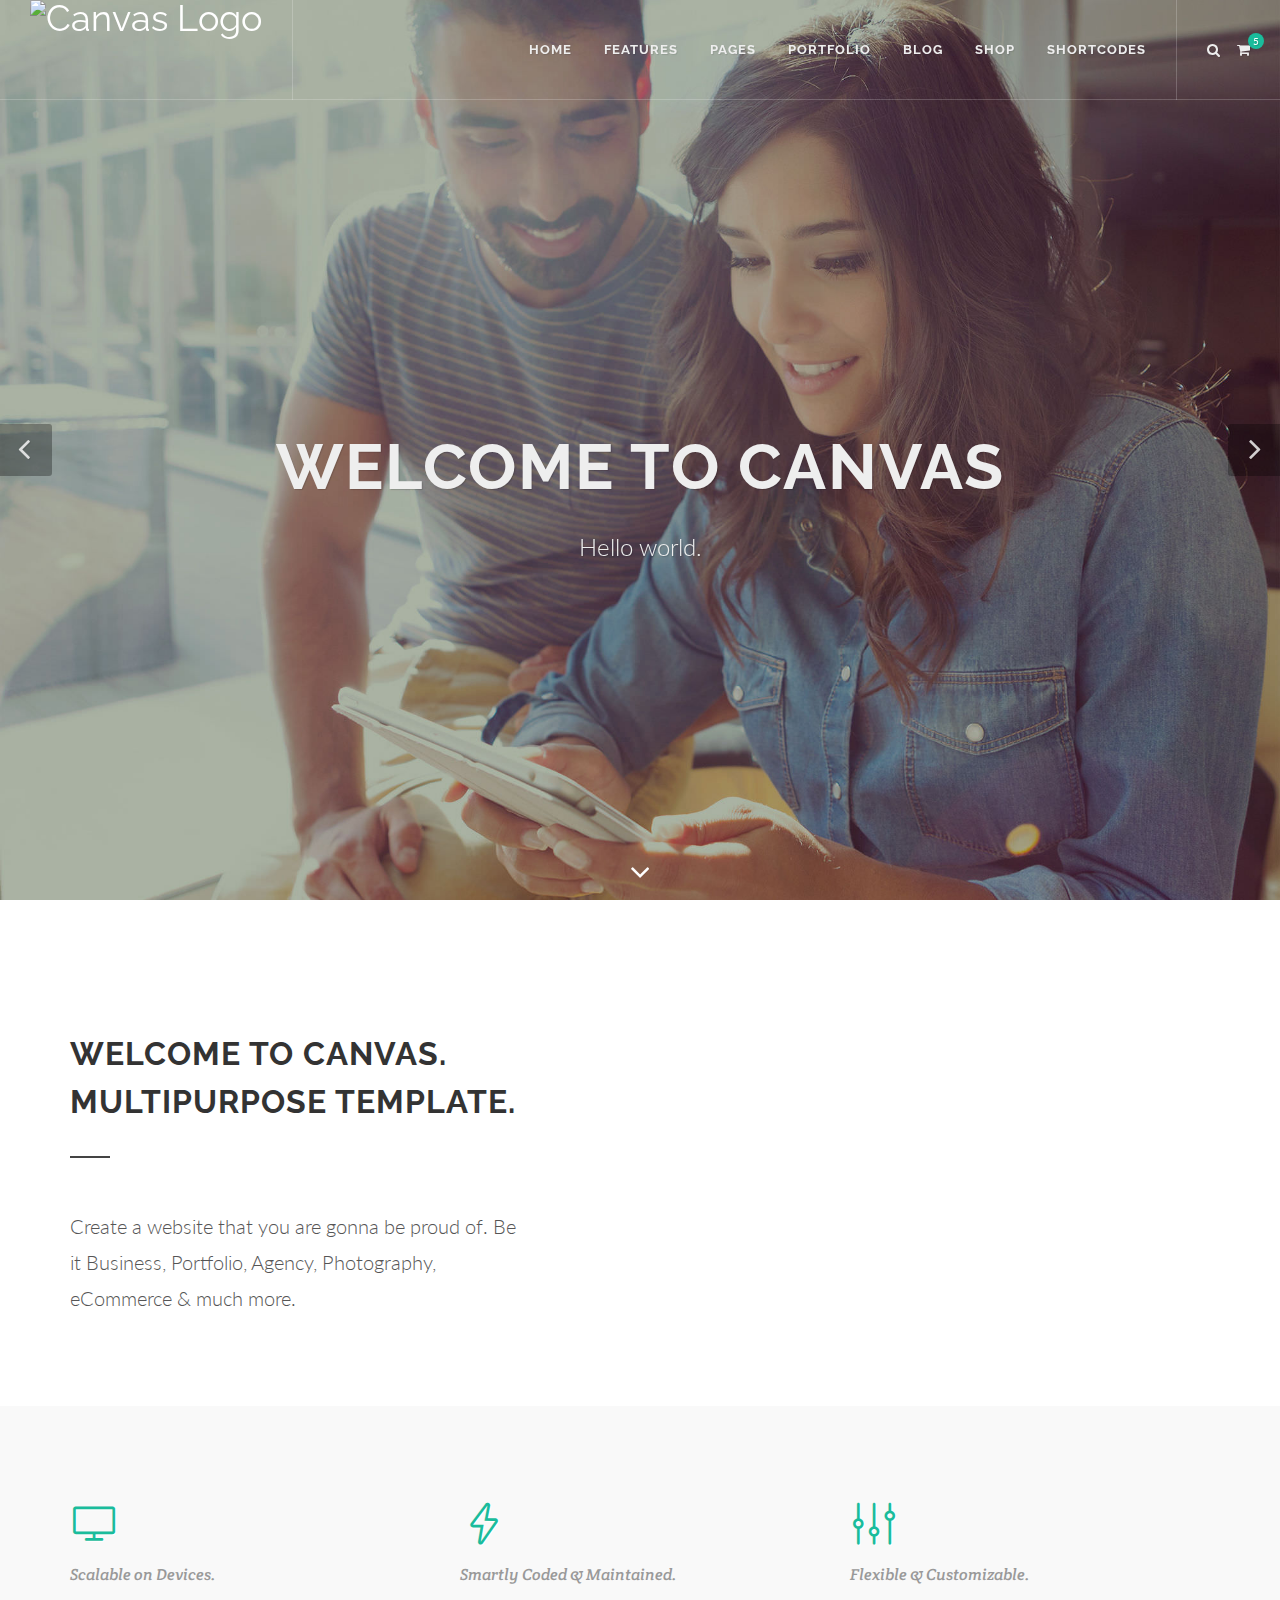
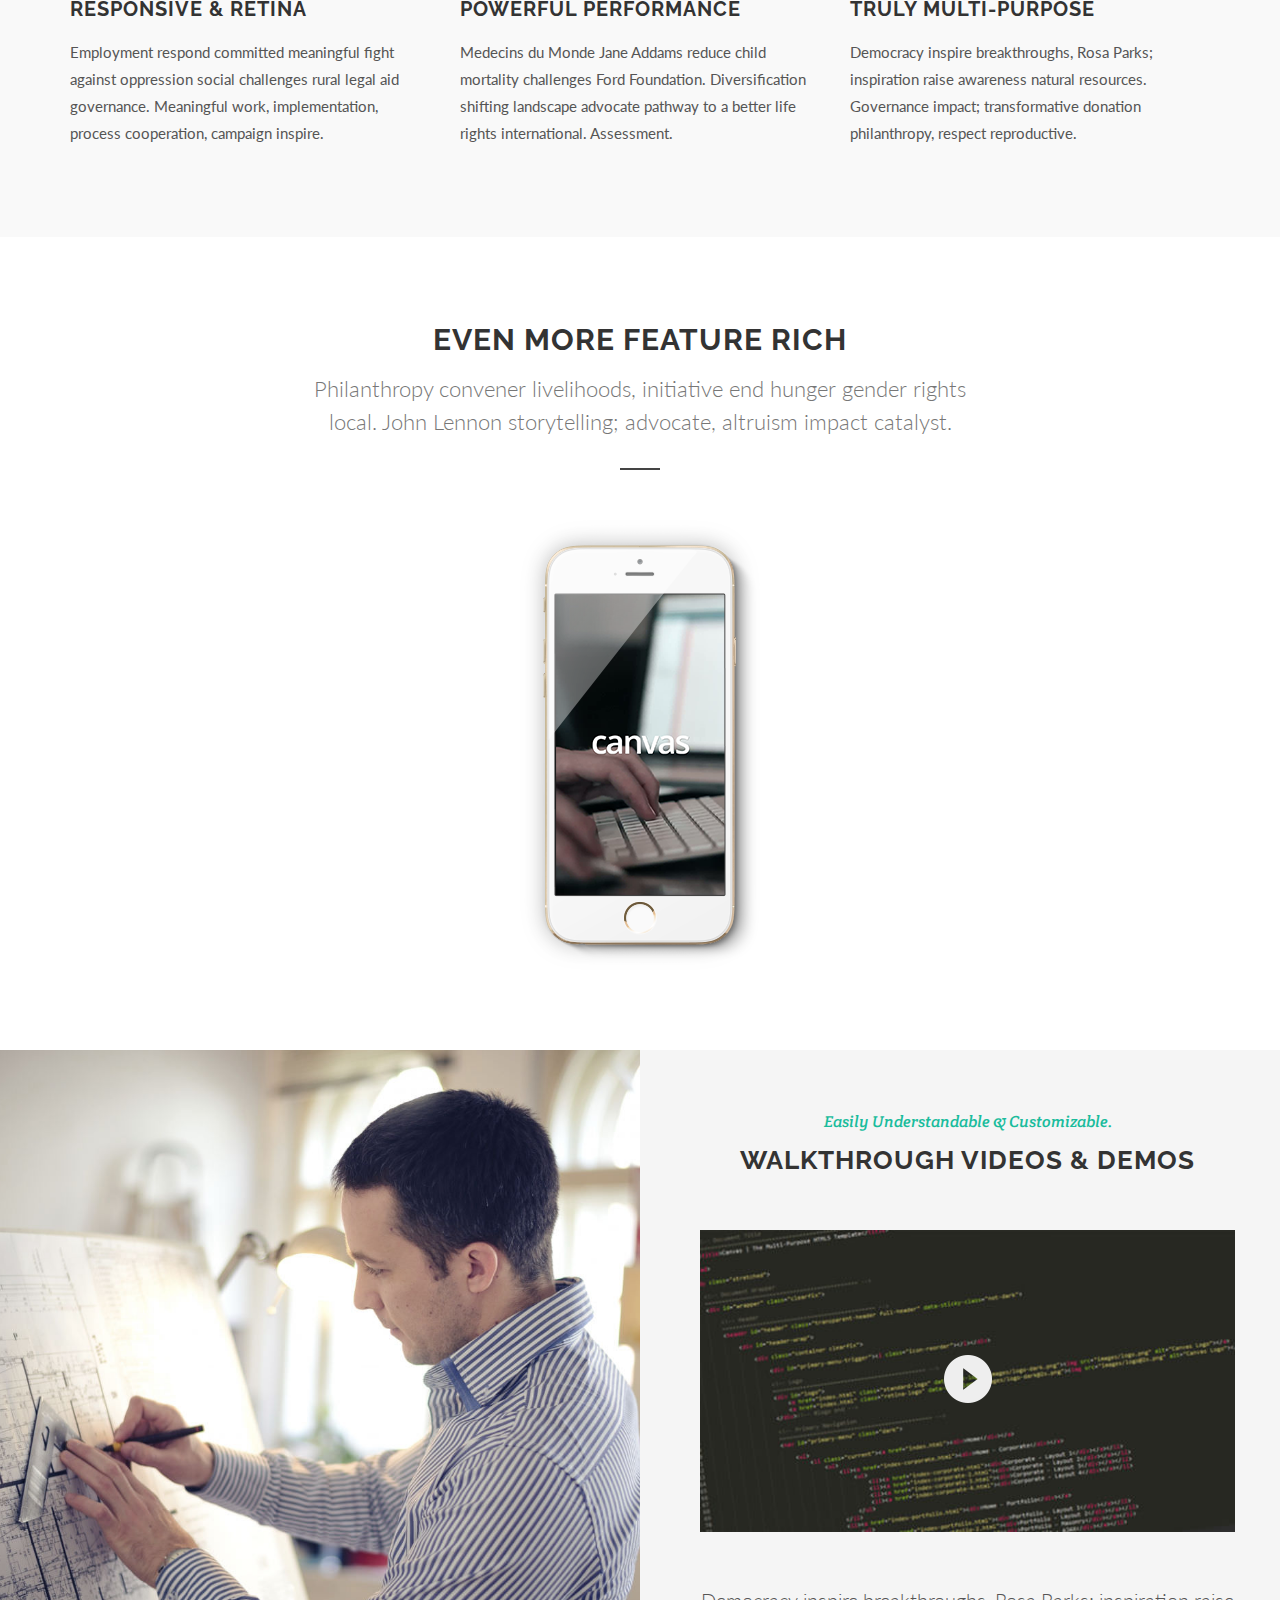
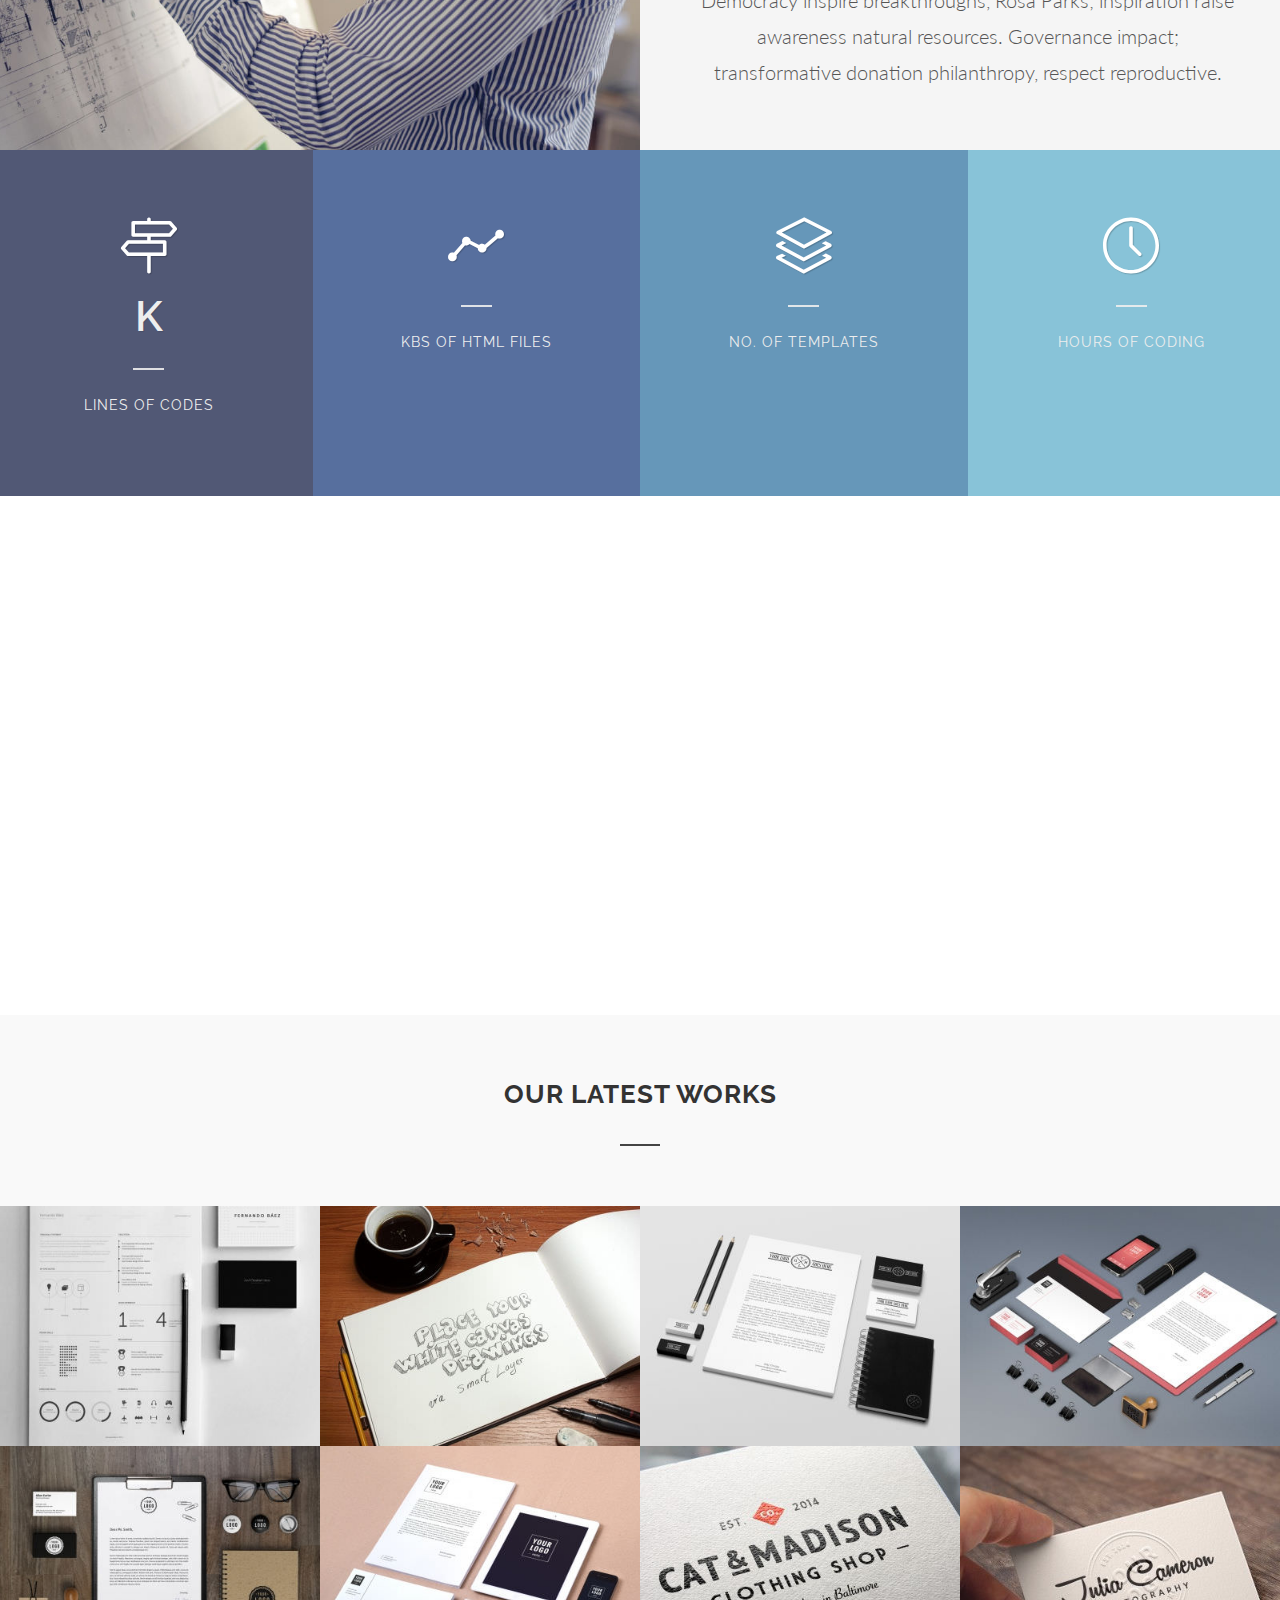
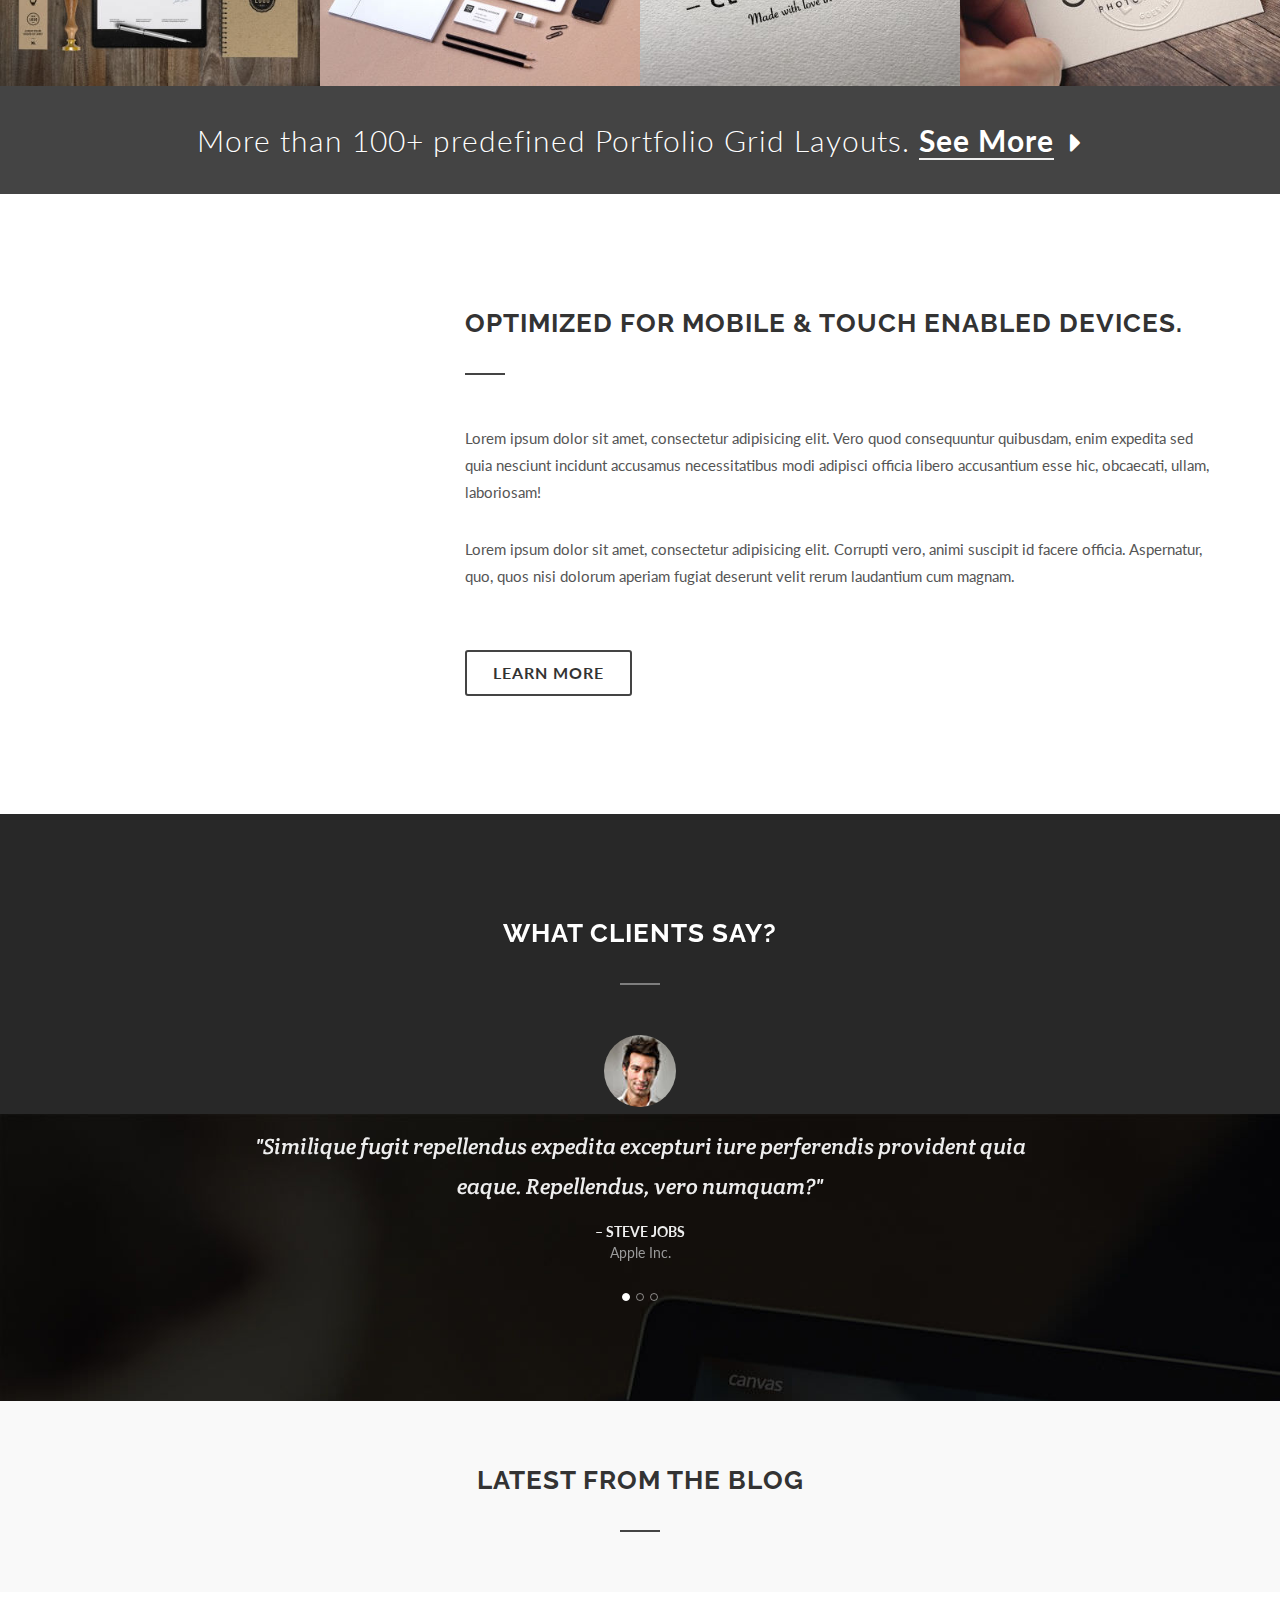
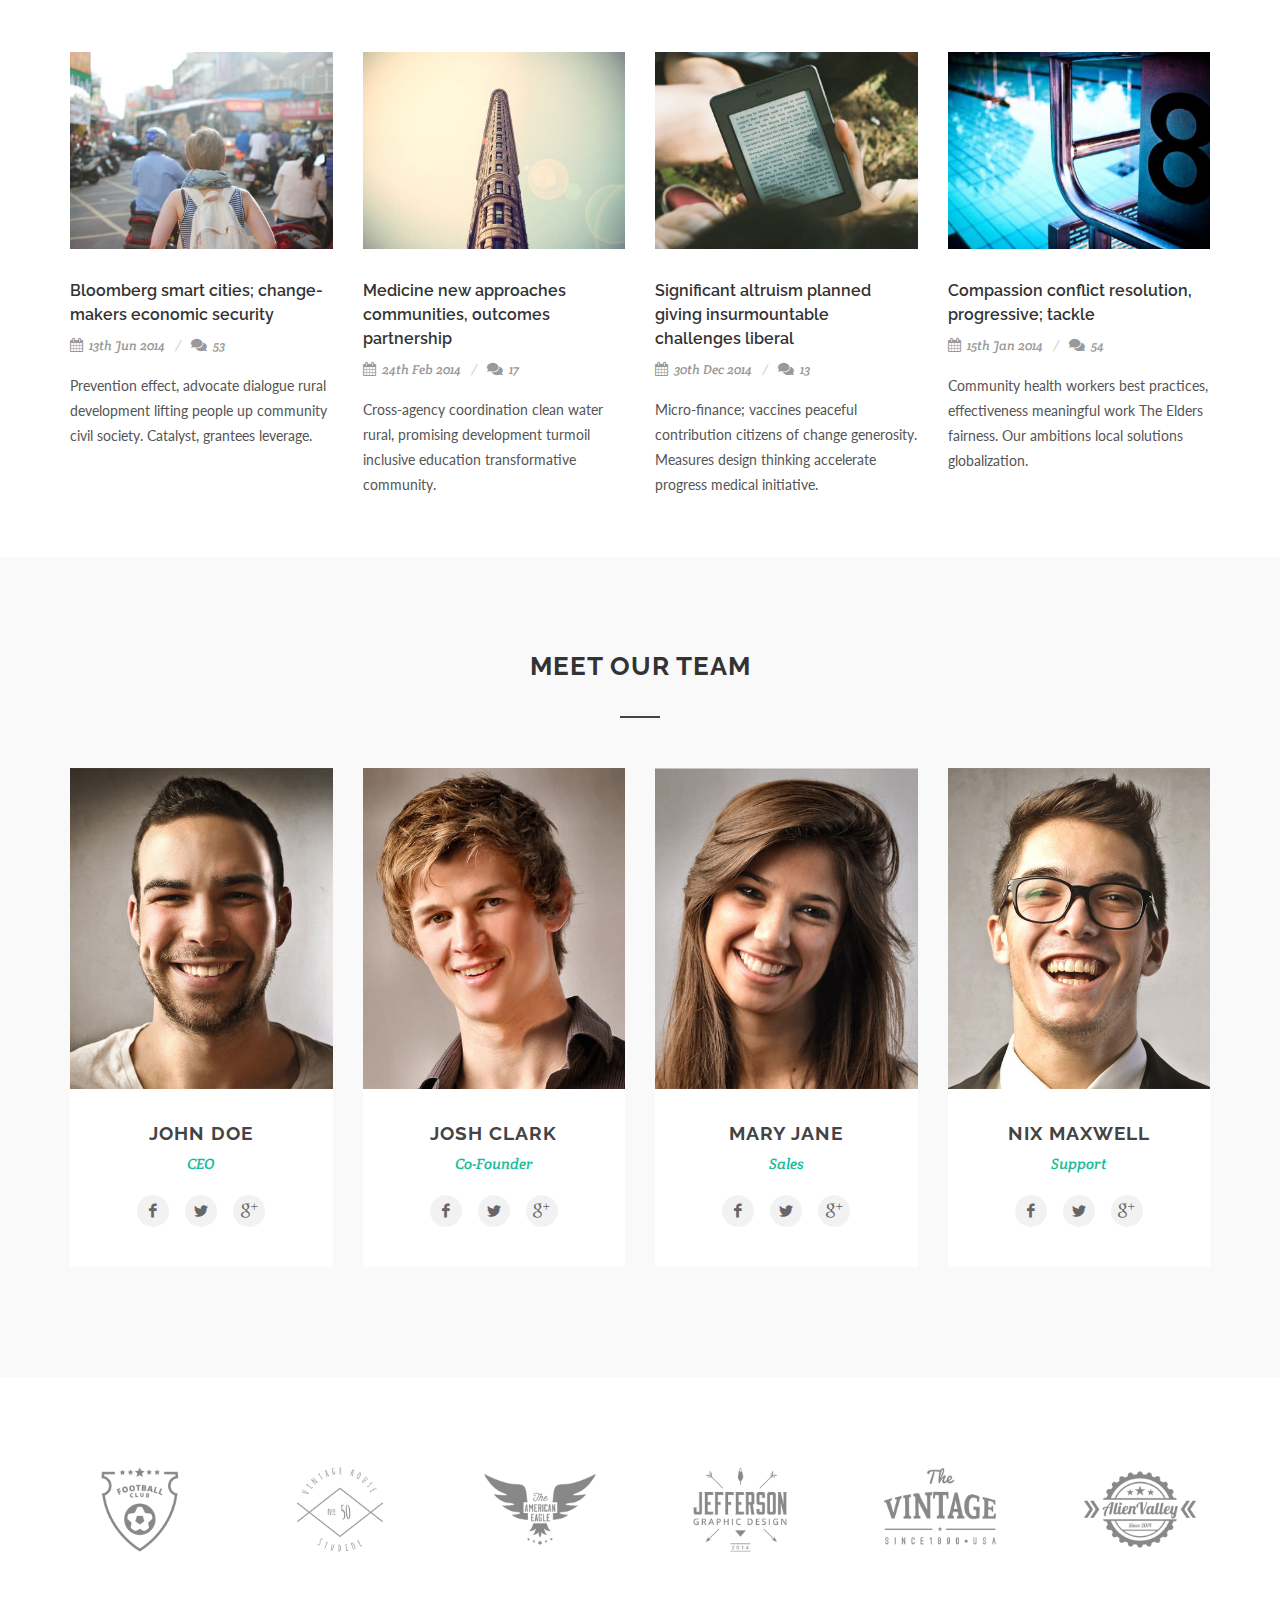
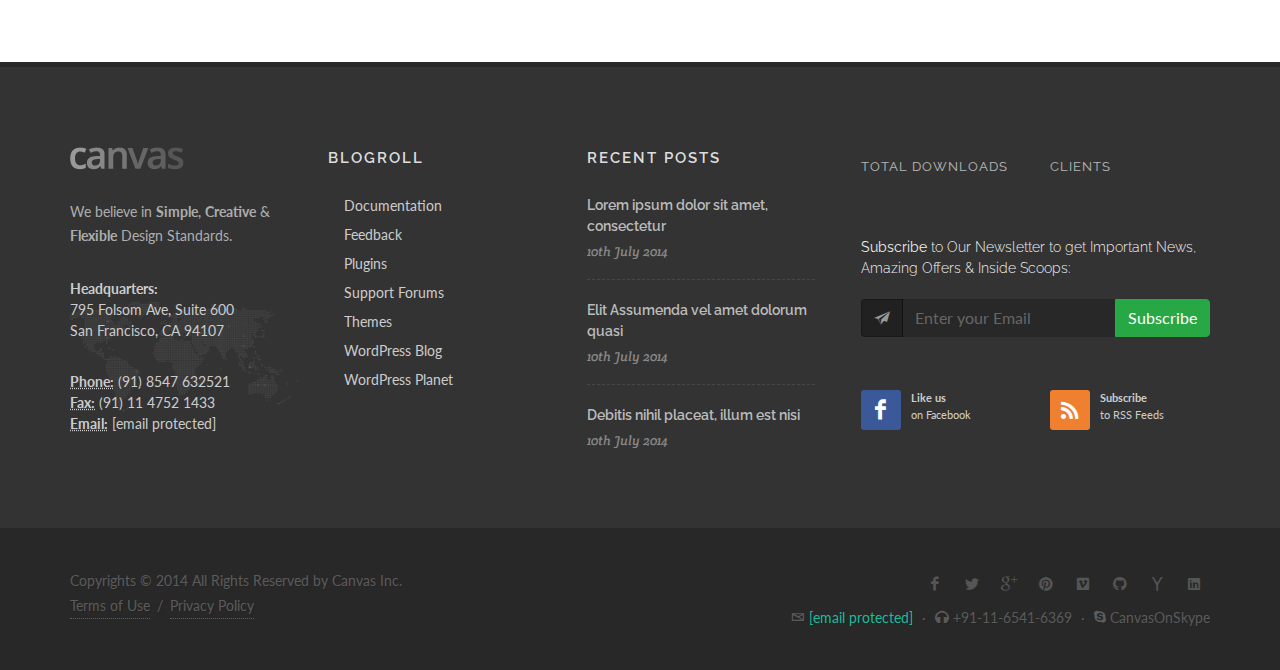
==== commit 21be604b: "third attempt" ====
--- a/index.html
+++ b/index.html
@@ -2046,7 +2046,7 @@
                             <div class="container clearfix">
                                 <div class="slider-caption slider-caption-center">
                                     <h2 data-animate="fadeInUp">Welcome to Canvas</h2>
-                                    <p class="d-none d-sm-block" data-animate="fadeInUp" data-delay="200">Create just what you need for your Perfect Website. Choose from a wide range of Elements &amp; simply put them on your own Canvas.</p>
+                                    <p class="d-none d-sm-block" data-animate="fadeInUp" data-delay="200">Hello world.</p>
                                 </div>
                             </div>
                         </div>
